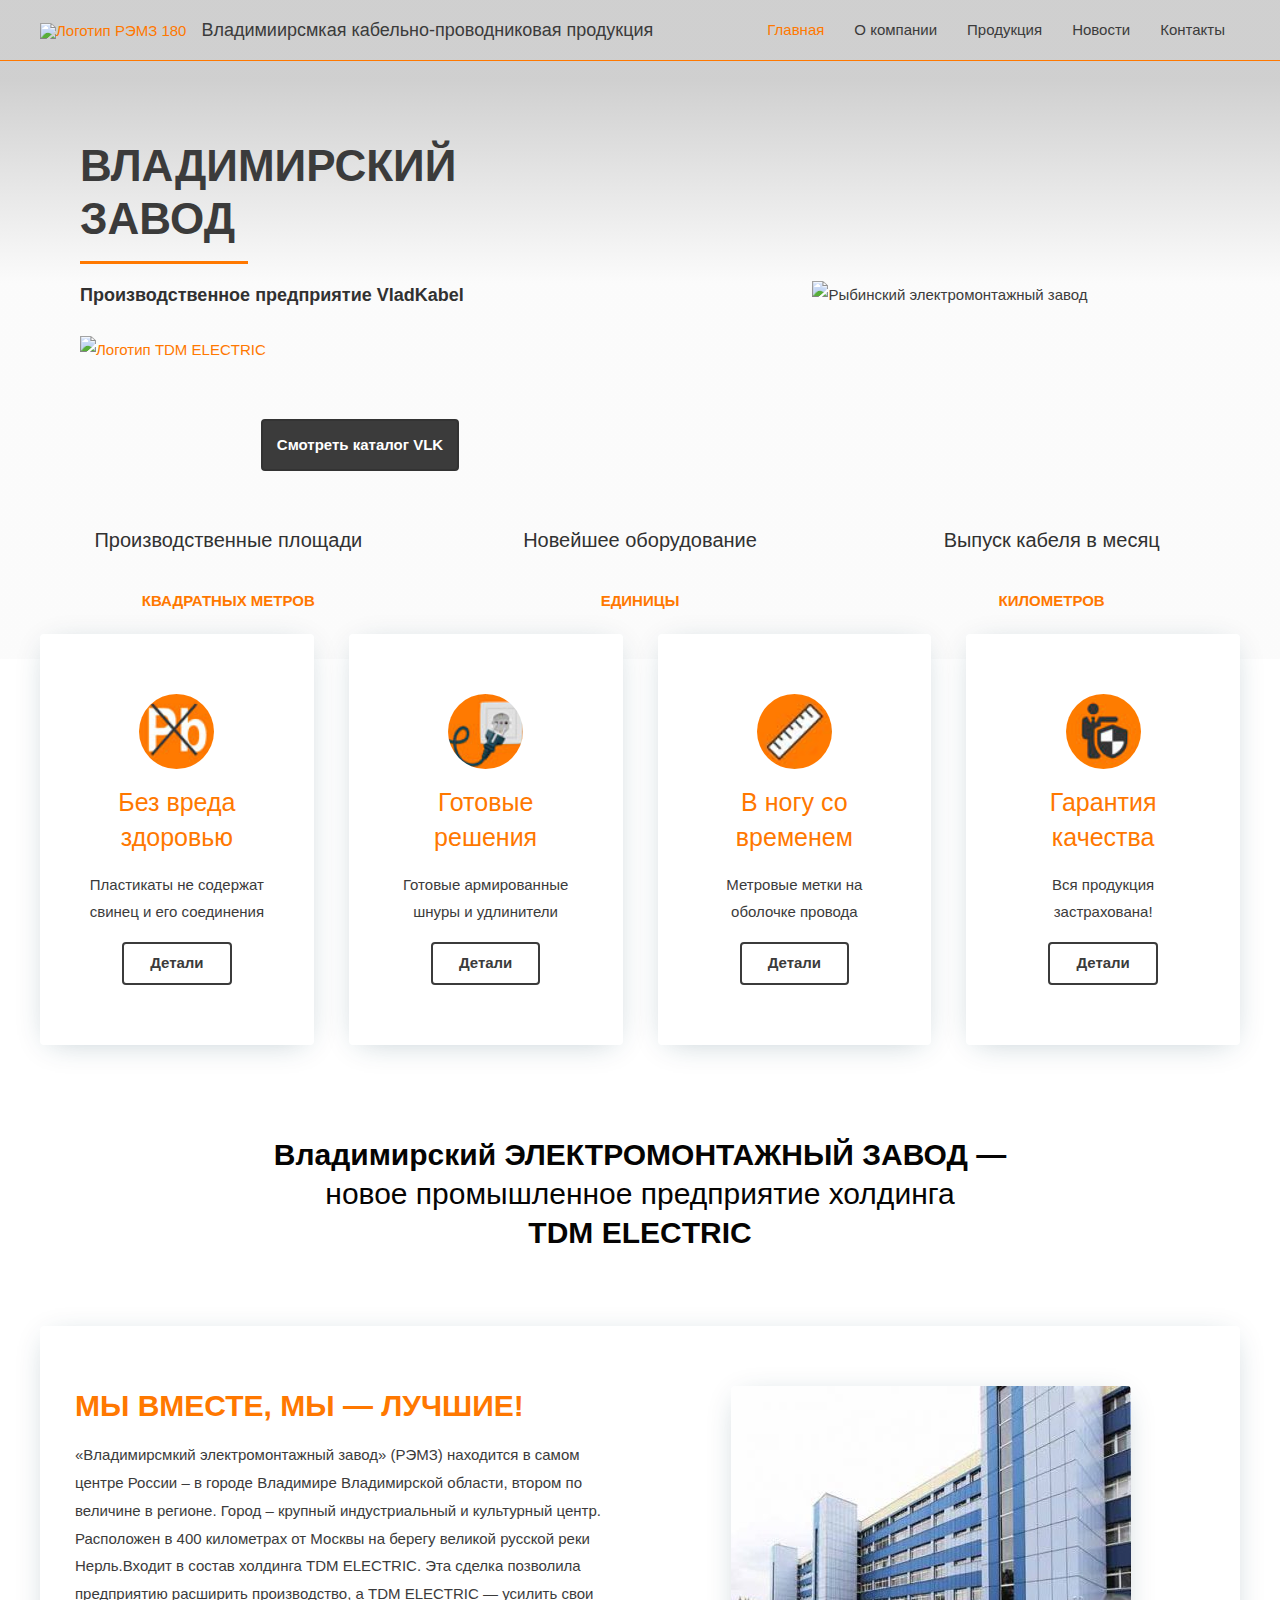
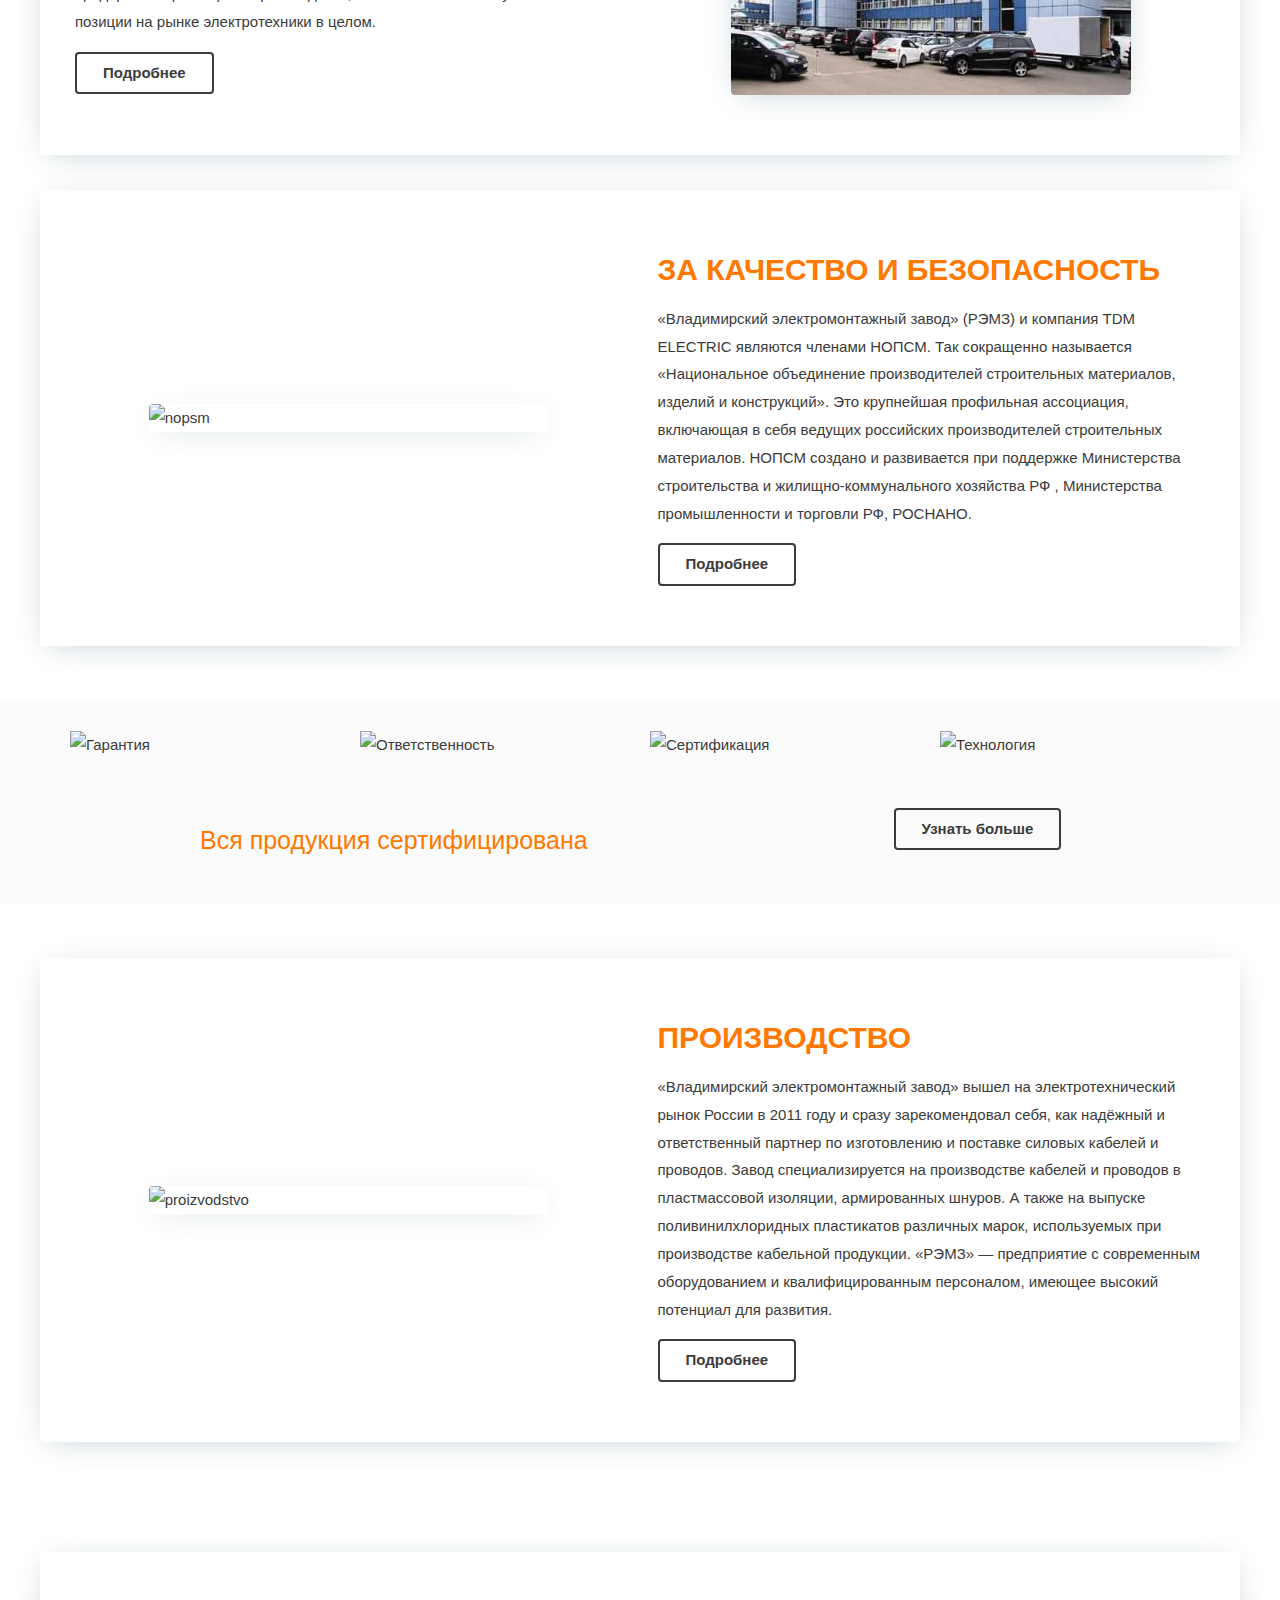
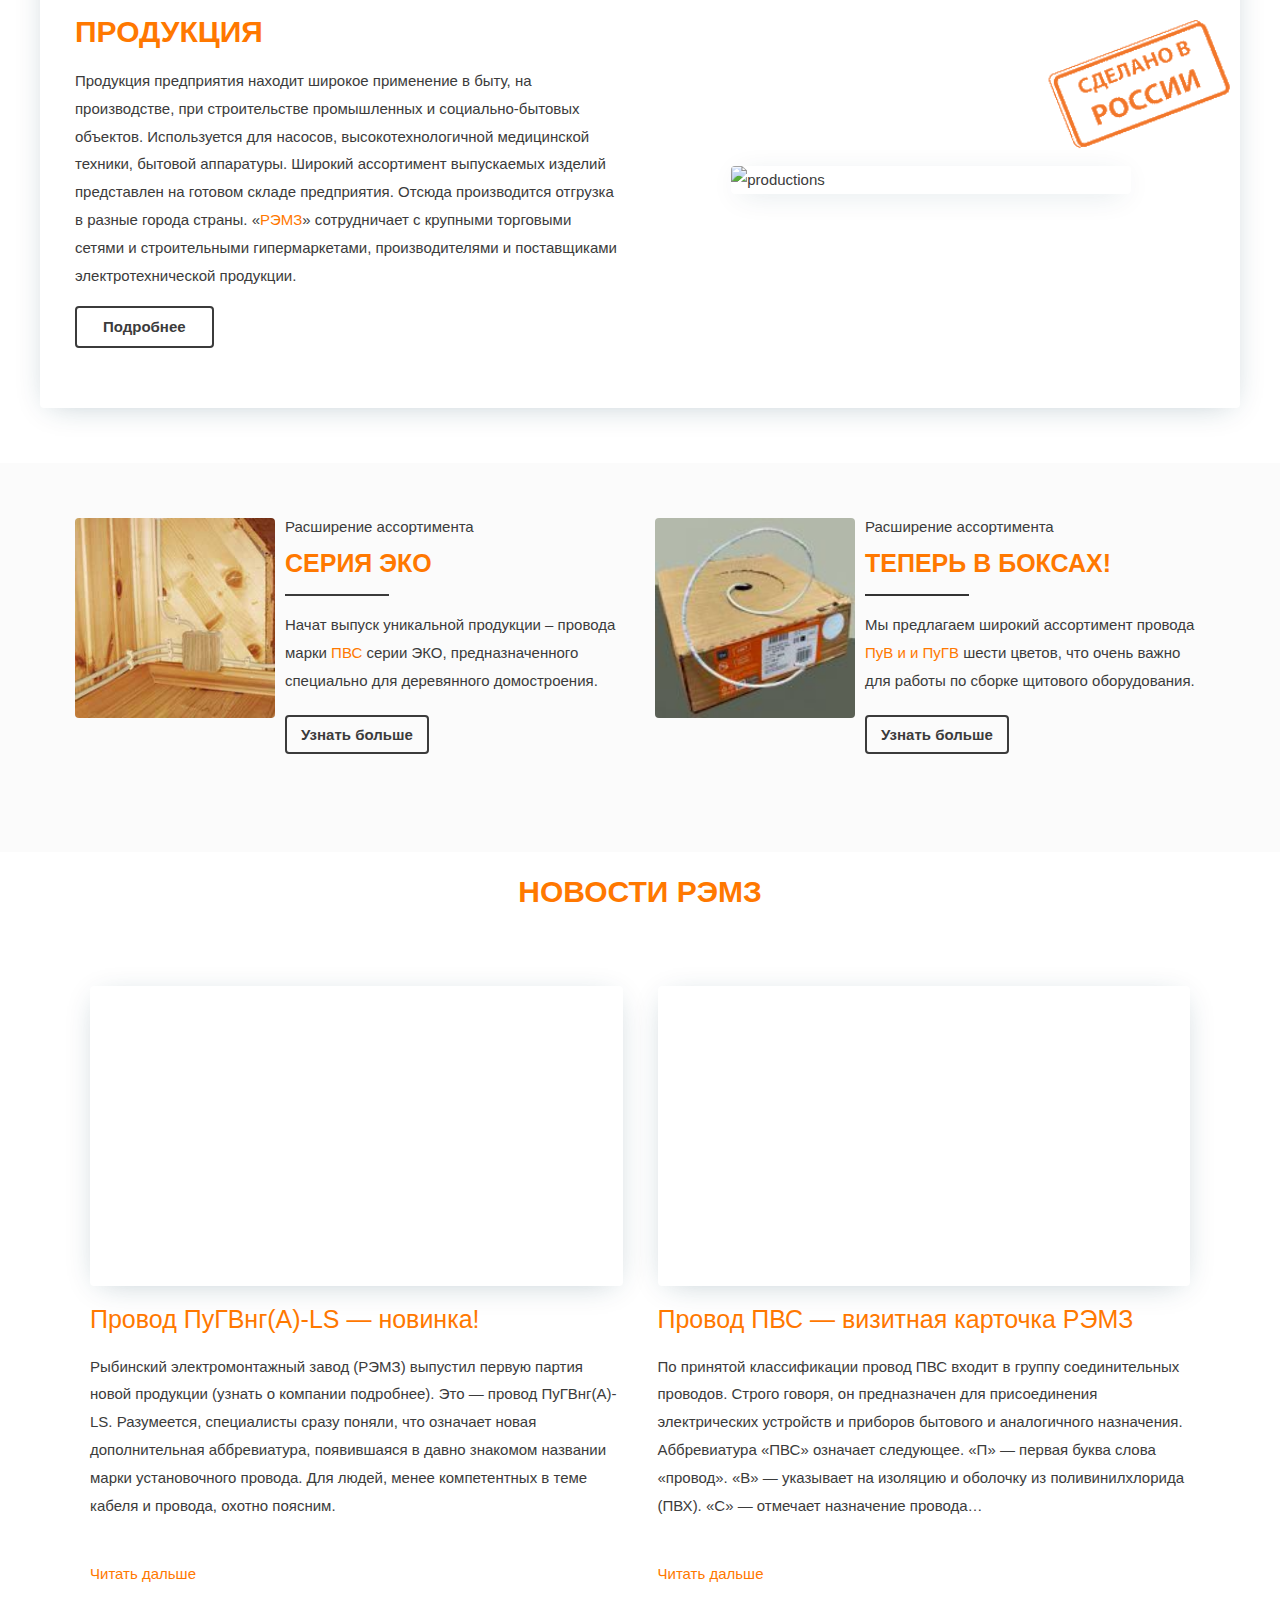
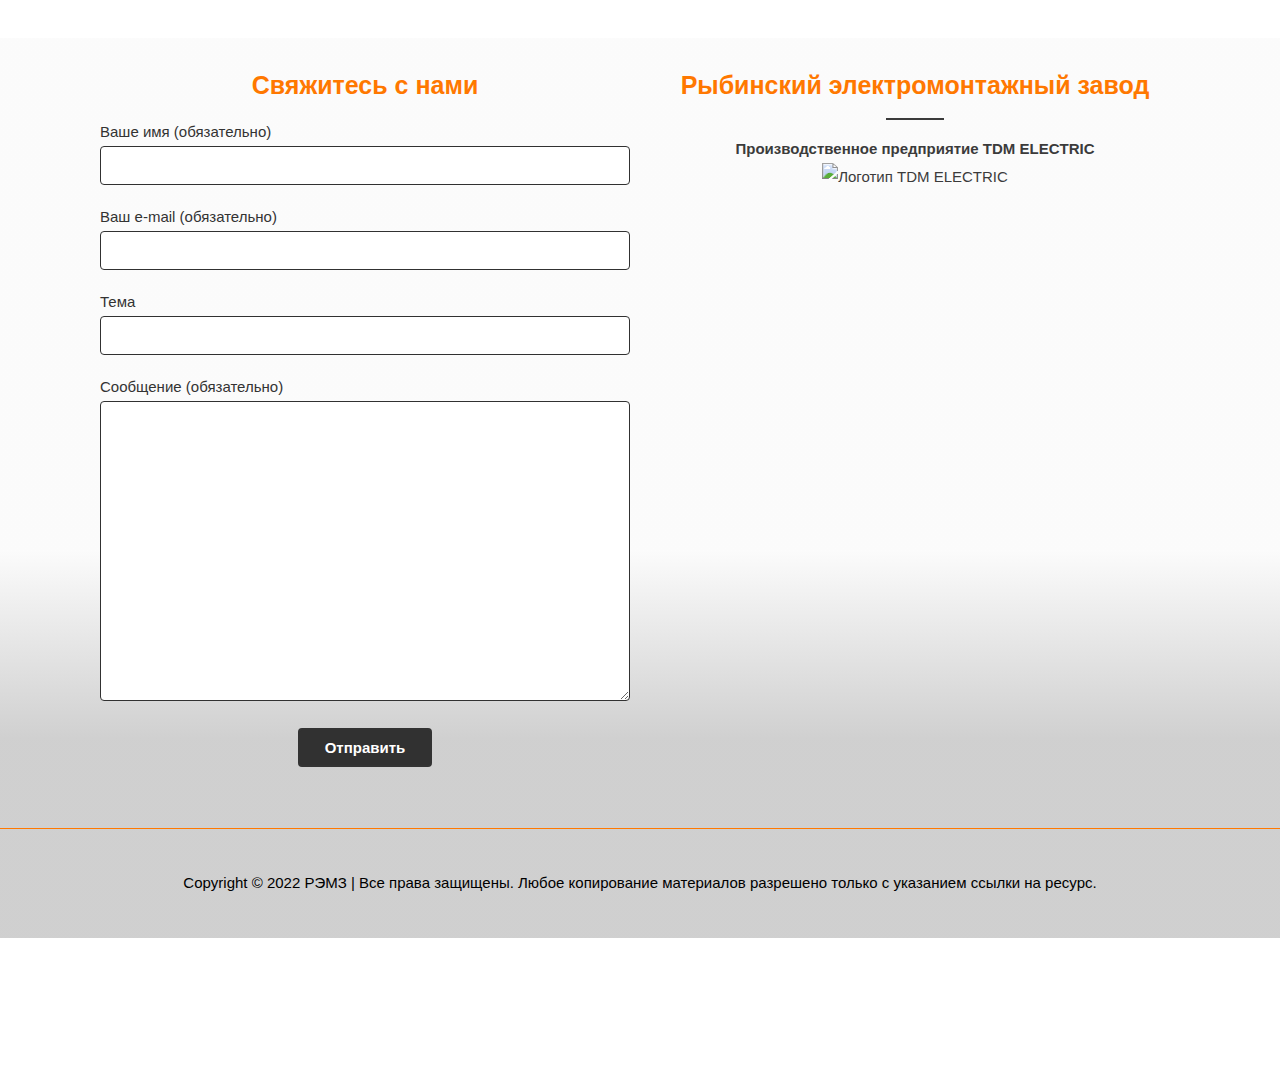
==== index.html @ 3af075cc "first" ====
<html xmlns="http://www.w3.org/1999/xhtml" lang="en">

<head>
	<meta http-equiv="Content-Type" content="text/html; charset=utf-8" />
	<meta name="description" content="HTTrack is an easy-to-use website mirror utility. It allows you to download a World Wide website from the Internet to a local directory,building recursively all structures, getting html, images, and other files from the server to your computer. Links are rebuiltrelatively so that you can freely browse to the local site (works with any browser). You can mirror several sites together so that you can jump from one toanother. You can, also, update an existing mirror site, or resume an interrupted download. The robot is fully configurable, with an integrated help" />
	<meta name="keywords" content="httrack, HTTRACK, HTTrack, winhttrack, WINHTTRACK, WinHTTrack, offline browser, web mirror utility, aspirateur web, surf offline, web capture, www mirror utility, browse offline, local  site builder, website mirroring, aspirateur www, internet grabber, capture de site web, internet tool, hors connexion, unix, dos, windows 95, windows 98, solaris, ibm580, AIX 4.0, HTS, HTGet, web aspirator, web aspirateur, libre, GPL, GNU, free software" />
	<title>Local index - HTTrack Website Copier</title>
  <!-- Mirror and index made by HTTrack Website Copier/3.49-2 [XR&CO'2014] -->
	<style type="text/css">
	<!--

body {
	margin: 0;  padding: 0;  margin-bottom: 15px;  margin-top: 8px;
	background: #77b;
}
body, td {
	font: 14px "Trebuchet MS", Verdana, Arial, Helvetica, sans-serif;
	}

#subTitle {
	background: #000;  color: #fff;  padding: 4px;  font-weight: bold; 
	}

#siteNavigation a, #siteNavigation .current {
	font-weight: bold;  color: #448;
	}
#siteNavigation a:link    { text-decoration: none; }
#siteNavigation a:visited { text-decoration: none; }

#siteNavigation .current { background-color: #ccd; }

#siteNavigation a:hover   { text-decoration: none;  background-color: #fff;  color: #000; }
#siteNavigation a:active  { text-decoration: none;  background-color: #ccc; }


a:link    { text-decoration: underline;  color: #00f; }
a:visited { text-decoration: underline;  color: #000; }
a:hover   { text-decoration: underline;  color: #c00; }
a:active  { text-decoration: underline; }

#pageContent {
	clear: both;
	border-bottom: 6px solid #000;
	padding: 10px;  padding-top: 20px;
	line-height: 1.65em;
	background-image: url(backblue.gif);
	background-repeat: no-repeat;
	background-position: top right;
	}

#pageContent, #siteNavigation {
	background-color: #ccd;
	}


.imgLeft  { float: left;   margin-right: 10px;  margin-bottom: 10px; }
.imgRight { float: right;  margin-left: 10px;   margin-bottom: 10px; }

hr { height: 1px;  color: #000;  background-color: #000;  margin-bottom: 15px; }

h1 { margin: 0;  font-weight: bold;  font-size: 2em; }
h2 { margin: 0;  font-weight: bold;  font-size: 1.6em; }
h3 { margin: 0;  font-weight: bold;  font-size: 1.3em; }
h4 { margin: 0;  font-weight: bold;  font-size: 1.18em; }

.blak { background-color: #000; }
.hide { display: none; }
.tableWidth { min-width: 400px; }

.tblRegular       { border-collapse: collapse; }
.tblRegular td    { padding: 6px;  background-image: url(fade.gif);  border: 2px solid #99c; }
.tblHeaderColor, .tblHeaderColor td { background: #99c; }
.tblNoBorder td   { border: 0; }


// -->
</style>

</head>

<table width="76%" border="0" align="center" cellspacing="0" cellpadding="3" class="tableWidth">
	<tr>
	<td id="subTitle">HTTrack Website Copier - Open Source offline browser</td>
	</tr>
</table>
<table width="76%" border="0" align="center" cellspacing="0" cellpadding="0" class="tableWidth">
<tr class="blak">
<td>
	<table width="100%" border="0" align="center" cellspacing="1" cellpadding="0">
	<tr>
	<td colspan="6"> 
		<table width="100%" border="0" align="center" cellspacing="0" cellpadding="10">
		<tr> 
		<td id="pageContent"> 
<!-- ==================== End prologue ==================== -->

	<meta name="generator" content="HTTrack Website Copier/3.x">
	<TITLE>Local index - HTTrack</TITLE>
</HEAD>
<BODY>
<H1 ALIGN=Center>Index of locally available sites:</H1>
	<TABLE BORDER="0" WIDTH="100%" CELLSPACING="1" CELLPADDING="0">
		<TR>
			<TD BACKGROUND="fade.gif">
				&middot;
					<A HREF="remz.cab/index.html">
						Рыбинский электромонтажный завод - предприятие TDM ELECTRIC
					</A>		
			</TD>
		</TR>
	</TABLE>
	<BR>
	<BR>
	<BR>
  	<H6 ALIGN="RIGHT">
	<I>Mirror and index made by HTTrack Website Copier [XR&amp;CO'2008]</I>
	</H6>
	<!-- Mirror and index made by HTTrack Website Copier/3.49-2 [XR&CO'2014] -->
	<!-- Thanks for using HTTrack Website Copier! -->
	<meta HTTP-EQUIV="Refresh" CONTENT="0; URL=remz.cab/index.html">


<!-- ==================== Start epilogue ==================== -->
		</td>
		</tr>
		</table>
	</td>
	</tr>
	</table>
</td>
</tr>
</table>

<table width="76%" border="0" align="center" valign="bottom" cellspacing="0" cellpadding="0">
	<tr>
	<td id="footer"><small>&copy; 2008 Xavier Roche & other contributors - Web Design: Leto Kauler.</small></td>
	</tr>
</table>

</body>

</html>
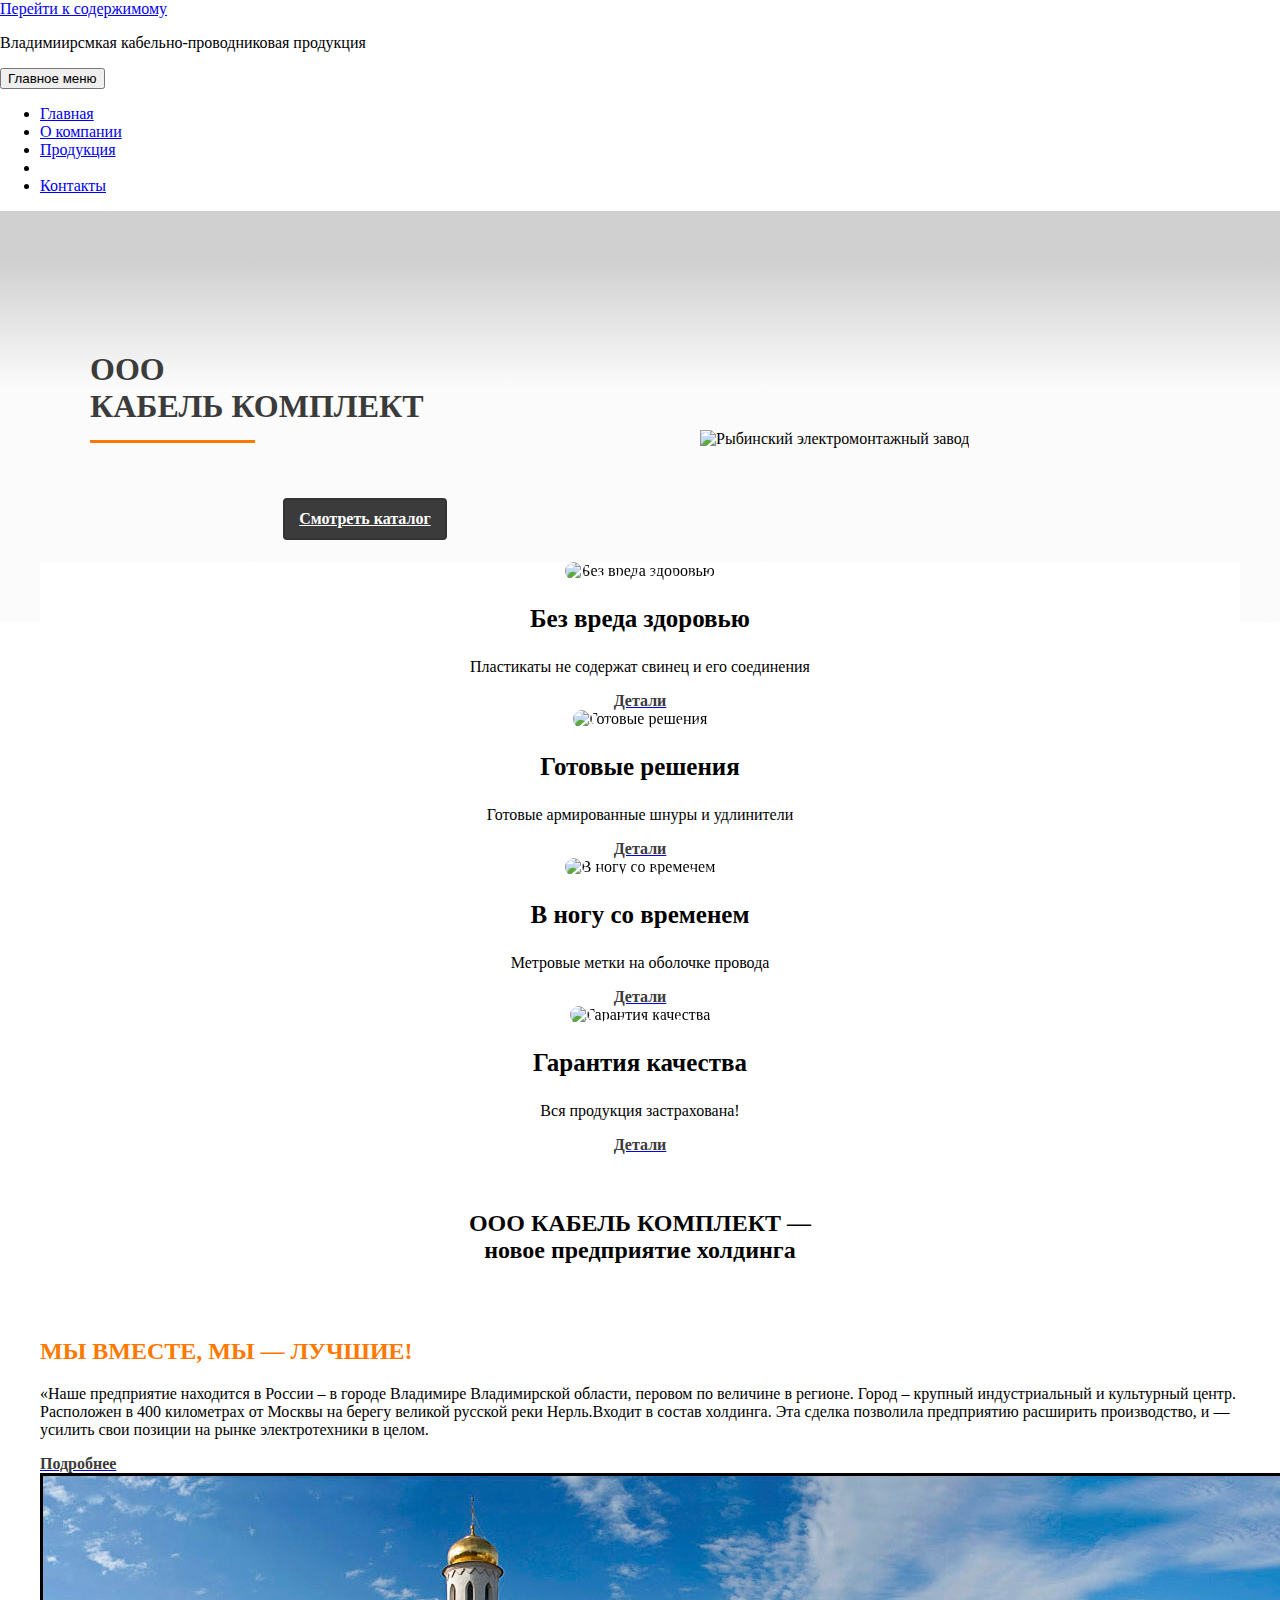
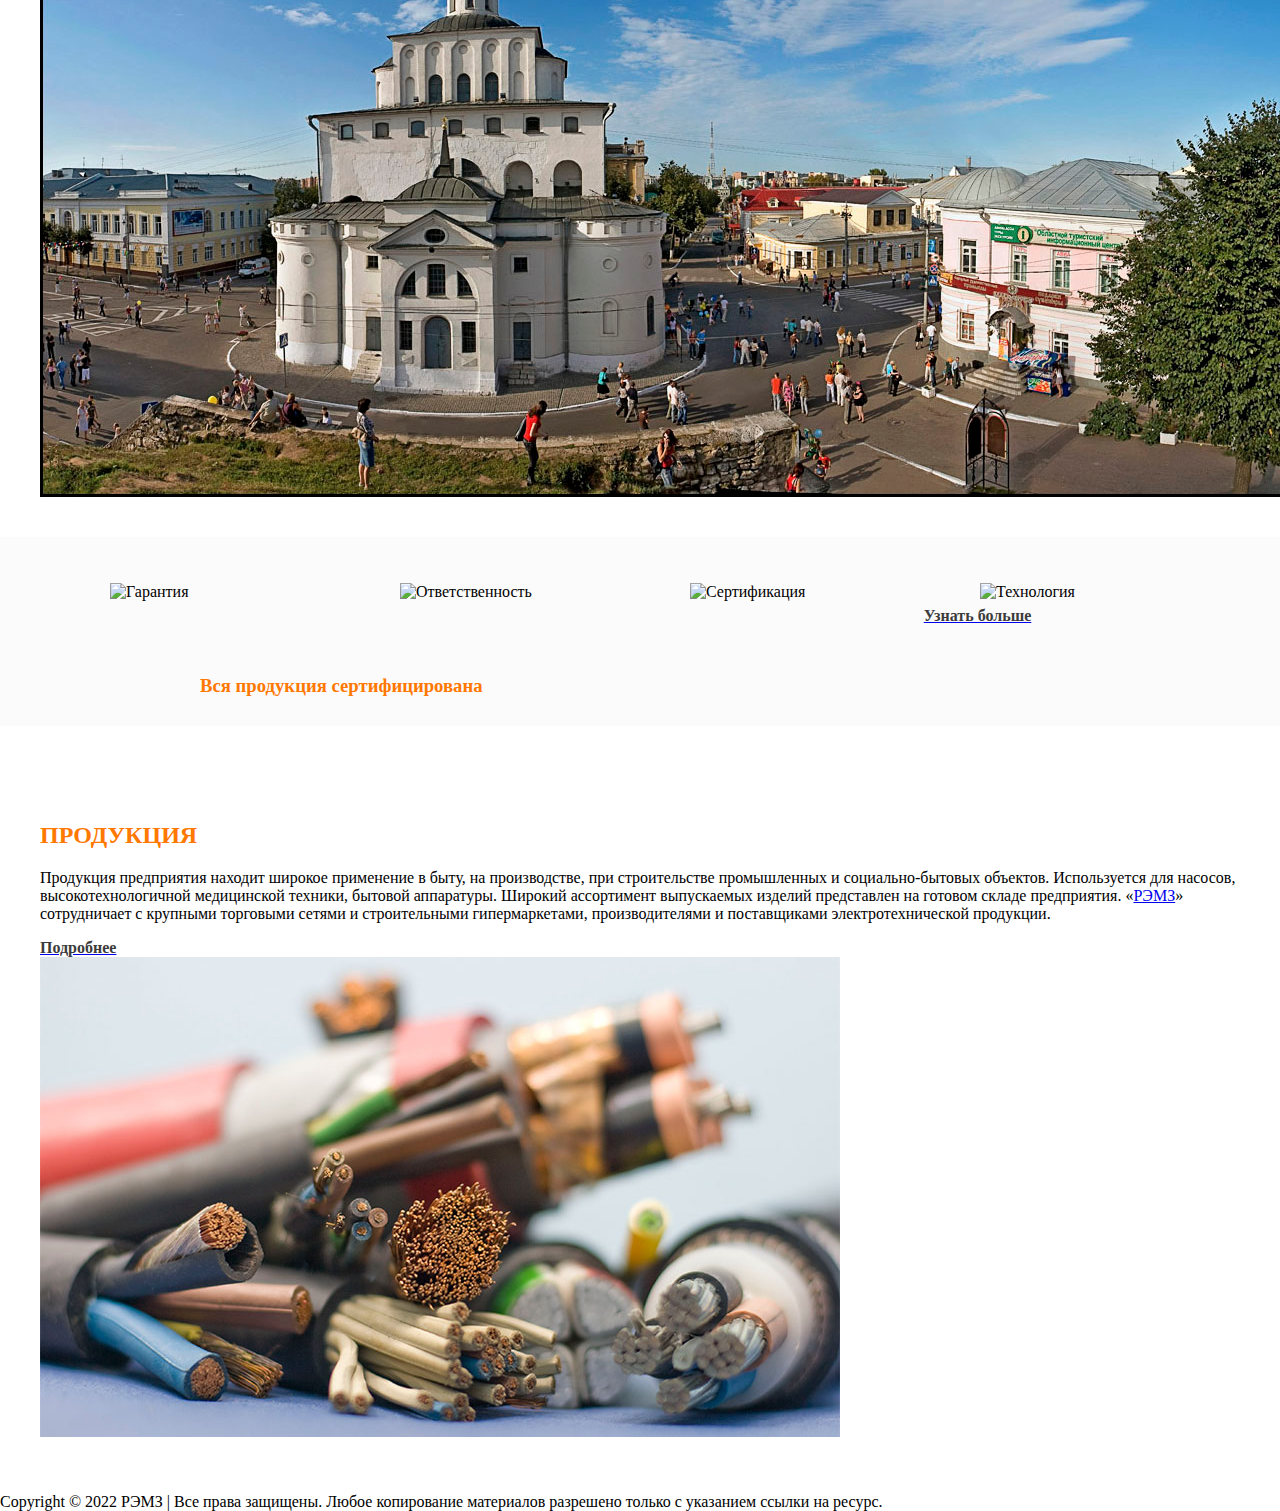
==== commit 8ec6febd: "Add files via upload" ====
--- a/index.html
+++ b/index.html
@@ -1,144 +1,3891 @@
-<html xmlns="http://www.w3.org/1999/xhtml" lang="en">
-
-<head>
-	<meta http-equiv="Content-Type" content="text/html; charset=utf-8" />
-	<meta name="description" content="HTTrack is an easy-to-use website mirror utility. It allows you to download a World Wide website from the Internet to a local directory,building recursively all structures, getting html, images, and other files from the server to your computer. Links are rebuiltrelatively so that you can freely browse to the local site (works with any browser). You can mirror several sites together so that you can jump from one toanother. You can, also, update an existing mirror site, or resume an interrupted download. The robot is fully configurable, with an integrated help" />
-	<meta name="keywords" content="httrack, HTTRACK, HTTrack, winhttrack, WINHTTRACK, WinHTTrack, offline browser, web mirror utility, aspirateur web, surf offline, web capture, www mirror utility, browse offline, local  site builder, website mirroring, aspirateur www, internet grabber, capture de site web, internet tool, hors connexion, unix, dos, windows 95, windows 98, solaris, ibm580, AIX 4.0, HTS, HTGet, web aspirator, web aspirateur, libre, GPL, GNU, free software" />
-	<title>Local index - HTTrack Website Copier</title>
-  <!-- Mirror and index made by HTTrack Website Copier/3.49-2 [XR&CO'2014] -->
-	<style type="text/css">
-	<!--
-
-body {
-	margin: 0;  padding: 0;  margin-bottom: 15px;  margin-top: 8px;
-	background: #77b;
-}
-body, td {
-	font: 14px "Trebuchet MS", Verdana, Arial, Helvetica, sans-serif;
-	}
-
-#subTitle {
-	background: #000;  color: #fff;  padding: 4px;  font-weight: bold; 
-	}
-
-#siteNavigation a, #siteNavigation .current {
-	font-weight: bold;  color: #448;
-	}
-#siteNavigation a:link    { text-decoration: none; }
-#siteNavigation a:visited { text-decoration: none; }
-
-#siteNavigation .current { background-color: #ccd; }
-
-#siteNavigation a:hover   { text-decoration: none;  background-color: #fff;  color: #000; }
-#siteNavigation a:active  { text-decoration: none;  background-color: #ccc; }
-
-
-a:link    { text-decoration: underline;  color: #00f; }
-a:visited { text-decoration: underline;  color: #000; }
-a:hover   { text-decoration: underline;  color: #c00; }
-a:active  { text-decoration: underline; }
-
-#pageContent {
-	clear: both;
-	border-bottom: 6px solid #000;
-	padding: 10px;  padding-top: 20px;
-	line-height: 1.65em;
-	background-image: url(backblue.gif);
-	background-repeat: no-repeat;
-	background-position: top right;
-	}
-
-#pageContent, #siteNavigation {
-	background-color: #ccd;
-	}
-
-
-.imgLeft  { float: left;   margin-right: 10px;  margin-bottom: 10px; }
-.imgRight { float: right;  margin-left: 10px;   margin-bottom: 10px; }
-
-hr { height: 1px;  color: #000;  background-color: #000;  margin-bottom: 15px; }
-
-h1 { margin: 0;  font-weight: bold;  font-size: 2em; }
-h2 { margin: 0;  font-weight: bold;  font-size: 1.6em; }
-h3 { margin: 0;  font-weight: bold;  font-size: 1.3em; }
-h4 { margin: 0;  font-weight: bold;  font-size: 1.18em; }
-
-.blak { background-color: #000; }
-.hide { display: none; }
-.tableWidth { min-width: 400px; }
-
-.tblRegular       { border-collapse: collapse; }
-.tblRegular td    { padding: 6px;  background-image: url(fade.gif);  border: 2px solid #99c; }
-.tblHeaderColor, .tblHeaderColor td { background: #99c; }
-.tblNoBorder td   { border: 0; }
-
-
-// -->
-</style>
-
-</head>
-
-<table width="76%" border="0" align="center" cellspacing="0" cellpadding="3" class="tableWidth">
-	<tr>
-	<td id="subTitle">HTTrack Website Copier - Open Source offline browser</td>
-	</tr>
-</table>
-<table width="76%" border="0" align="center" cellspacing="0" cellpadding="0" class="tableWidth">
-<tr class="blak">
-<td>
-	<table width="100%" border="0" align="center" cellspacing="1" cellpadding="0">
-	<tr>
-	<td colspan="6"> 
-		<table width="100%" border="0" align="center" cellspacing="0" cellpadding="10">
-		<tr> 
-		<td id="pageContent"> 
-<!-- ==================== End prologue ==================== -->
-
-	<meta name="generator" content="HTTrack Website Copier/3.x">
-	<TITLE>Local index - HTTrack</TITLE>
-</HEAD>
-<BODY>
-<H1 ALIGN=Center>Index of locally available sites:</H1>
-	<TABLE BORDER="0" WIDTH="100%" CELLSPACING="1" CELLPADDING="0">
-		<TR>
-			<TD BACKGROUND="fade.gif">
-				&middot;
-					<A HREF="remz.cab/index.html">
-						Рыбинский электромонтажный завод - предприятие TDM ELECTRIC
-					</A>		
-			</TD>
-		</TR>
-	</TABLE>
-	<BR>
-	<BR>
-	<BR>
-  	<H6 ALIGN="RIGHT">
-	<I>Mirror and index made by HTTrack Website Copier [XR&amp;CO'2008]</I>
-	</H6>
-	<!-- Mirror and index made by HTTrack Website Copier/3.49-2 [XR&CO'2014] -->
-	<!-- Thanks for using HTTrack Website Copier! -->
-	<meta HTTP-EQUIV="Refresh" CONTENT="0; URL=remz.cab/index.html">
-
-
-<!-- ==================== Start epilogue ==================== -->
-		</td>
-		</tr>
-		</table>
-	</td>
-	</tr>
-	</table>
-</td>
-</tr>
-</table>
-
-<table width="76%" border="0" align="center" valign="bottom" cellspacing="0" cellpadding="0">
-	<tr>
-	<td id="footer"><small>&copy; 2008 Xavier Roche & other contributors - Web Design: Leto Kauler.</small></td>
-	</tr>
-</table>
-
-</body>
-
-</html>
-
-
+<!DOCTYPE html>
+<html lang="ru-RU" prefix="og: https://ogp.me/ns#">
+
+<!-- Mirrored from remz.cab/ by HTTrack Website Copier/3.x [XR&CO'2014], Sun, 31 Jul 2022 04:45:59 GMT -->
+<!-- Added by HTTrack -->
+<meta http-equiv="content-type" content="text/html;charset=UTF-8" /><!-- /Added by HTTrack -->
+
+<head>
+	<meta charset="UTF-8">
+	<meta name="viewport" content="width=device-width, initial-scale=1">
+	<link rel="profile" href="https://gmpg.org/xfn/11">
+
+
+	<!-- SEO от Rank Math - https://s.rankmath.com/home -->
+	<title>Кабель-комплект - Владимирское предприятие </title>
+	<meta name="description"
+		content="" />
+	<meta name="robots" content="follow, index, max-snippet:-1, max-video-preview:-1, max-image-preview:large" />
+	<link rel="canonical" href="index.html" />
+	<meta property="og:locale" content="ru_RU" />
+	<meta property="og:type" content="website" />
+	<meta property="og:title" content="ООО Кабель-комплект" />
+	<meta property="og:description"
+		content="" />
+	<meta property="og:url" content="index.html" />
+	<meta property="og:site_name" content="РЭМЗ" />
+	<meta property="og:updated_time" content="2022-06-10T06:33:16+00:00" />
+	<meta property="og:image" content="wp-content/uploads/2020/07/facebook01.jpg" />
+	<meta property="og:image:secure_url" content="wp-content/uploads/2020/07/facebook01.jpg" />
+	<meta property="og:image:width" content="1200" />
+	<meta property="og:image:height" content="630" />
+	<meta property="og:image:alt" content="РЭМЗ" />
+	<meta property="og:image:type" content="image/jpeg" />
+	<meta property="article:published_time" content="2020-06-03T13:59:51+00:00" />
+	<meta property="article:modified_time" content="2022-06-10T06:33:16+00:00" />
+	<meta name="twitter:card" content="summary_large_image" />
+	<meta name="twitter:title" content="ООО Кабель-комплект" />
+	<meta name="twitter:description"
+		content="ООО Кабель-комплект" />
+	
+	<script type="application/ld+json"
+		class="rank-math-schema">{"@context":"https://schema.org","@graph":[{"@type":"Place","@id":"https://remz.cab/#place","geo":{"@type":"GeoCoordinates","latitude":"58.036870","longitude":" 38.881162"},"hasMap":"https://www.google.com/maps/search/?api=1&amp;query=58.036870, 38.881162","address":{"@type":"PostalAddress","streetAddress":"\u042f\u0440\u043e\u0441\u043b\u0430\u0432\u0441\u043a\u0438\u0439 \u0442\u0440\u0430\u043a\u0442, 68","addressLocality":"\u0420\u044b\u0431\u0438\u043d\u0441\u043a","addressRegion":"\u042f\u0440\u043e\u0441\u043b\u0430\u0432\u0441\u043a\u0430\u044f \u043e\u0431\u043b\u0430\u0441\u0442\u044c","postalCode":"152908","addressCountry":"\u0420\u043e\u0441\u0441\u0438\u044f"}},{"@type":"Organization","@id":"https://remz.cab/#organization","name":"\u0420\u042d\u041c\u0417","url":"https://remz.cab","email":"info@remz.cab","address":{"@type":"PostalAddress","streetAddress":"\u042f\u0440\u043e\u0441\u043b\u0430\u0432\u0441\u043a\u0438\u0439 \u0442\u0440\u0430\u043a\u0442, 68","addressLocality":"\u0420\u044b\u0431\u0438\u043d\u0441\u043a","addressRegion":"\u042f\u0440\u043e\u0441\u043b\u0430\u0432\u0441\u043a\u0430\u044f \u043e\u0431\u043b\u0430\u0441\u0442\u044c","postalCode":"152908","addressCountry":"\u0420\u043e\u0441\u0441\u0438\u044f"},"logo":{"@type":"ImageObject","@id":"https://remz.cab/#logo","url":"https://remz.cab/wp-content/uploads/2020/07/logo-remz-180.png","caption":"\u0420\u042d\u041c\u0417","inLanguage":"ru-RU","width":"180","height":"48"},"contactPoint":[{"@type":"ContactPoint","telephone":"+7 4855-202-600","contactType":"sales"}],"location":{"@id":"https://remz.cab/#place"}},{"@type":"WebSite","@id":"https://remz.cab/#website","url":"https://remz.cab","name":"\u0420\u042d\u041c\u0417","publisher":{"@id":"https://remz.cab/#organization"},"inLanguage":"ru-RU","potentialAction":{"@type":"SearchAction","target":"https://remz.cab/?s={search_term_string}","query-input":"required name=search_term_string"}},{"@type":"ImageObject","@id":"https://remz.cab/wp-content/uploads/2020/07/tdm_logo.png","url":"https://remz.cab/wp-content/uploads/2020/07/tdm_logo.png","width":"200","height":"200","inLanguage":"ru-RU"},{"@type":"AboutPage","@id":"https://remz.cab/#webpage","url":"https://remz.cab/","name":"\u0420\u044b\u0431\u0438\u043d\u0441\u043a\u0438\u0439 \u044d\u043b\u0435\u043a\u0442\u0440\u043e\u043c\u043e\u043d\u0442\u0430\u0436\u043d\u044b\u0439 \u0437\u0430\u0432\u043e\u0434 - \u043f\u0440\u0435\u0434\u043f\u0440\u0438\u044f\u0442\u0438\u0435 TDM ELECTRIC","datePublished":"2020-06-03T13:59:51+00:00","dateModified":"2022-06-10T06:33:16+00:00","about":{"@id":"https://remz.cab/#organization"},"isPartOf":{"@id":"https://remz.cab/#website"},"primaryImageOfPage":{"@id":"https://remz.cab/wp-content/uploads/2020/07/tdm_logo.png"},"inLanguage":"ru-RU"},{"@type":"Article","headline":"\u0420\u044b\u0431\u0438\u043d\u0441\u043a\u0438\u0439 \u044d\u043b\u0435\u043a\u0442\u0440\u043e\u043c\u043e\u043d\u0442\u0430\u0436\u043d\u044b\u0439 \u0437\u0430\u0432\u043e\u0434 - \u043f\u0440\u0435\u0434\u043f\u0440\u0438\u044f\u0442\u0438\u0435 TDM ELECTRIC","datePublished":"2020-06-03T13:59:51+00:00","dateModified":"2022-06-10T06:33:16+00:00","author":{"@type":"Person","name":"admin"},"description":"\u0420\u044b\u0431\u0438\u043d\u0441\u043a\u0438\u0439 \u044d\u043b\u0435\u043a\u0442\u0440\u043e\u043c\u043e\u043d\u0442\u0430\u0436\u043d\u044b\u0439 \u0437\u0430\u0432\u043e\u0434 - \u043c\u043e\u043b\u043e\u0434\u043e\u0435, \u043d\u043e \u0441\u0442\u0440\u0435\u043c\u0438\u0442\u0435\u043b\u044c\u043d\u043e \u0440\u0430\u0437\u0432\u0438\u0432\u0430\u044e\u0449\u0435\u0435\u0441\u044f \u043f\u0440\u0435\u0434\u043f\u0440\u0438\u044f\u0442\u0438\u0435 \u0445\u043e\u043b\u0434\u0438\u043d\u0433\u0430 TDM ELECTRIC. \u041e\u043d\u043e \u043f\u0440\u043e\u0438\u0437\u0432\u043e\u0434\u0438\u0442 \u043a\u0430\u0431\u0435\u043b\u044c, \u043f\u0440\u043e\u0432\u043e\u0434 \u0438 \u0430\u0440\u043c\u0438\u0440\u043e\u0432\u0430\u043d\u043d\u044b\u0435 \u0448\u043d\u0443\u0440\u044b.","name":"\u0420\u044b\u0431\u0438\u043d\u0441\u043a\u0438\u0439 \u044d\u043b\u0435\u043a\u0442\u0440\u043e\u043c\u043e\u043d\u0442\u0430\u0436\u043d\u044b\u0439 \u0437\u0430\u0432\u043e\u0434 - \u043f\u0440\u0435\u0434\u043f\u0440\u0438\u044f\u0442\u0438\u0435 TDM ELECTRIC","@id":"https://remz.cab/#schema-1244","isPartOf":{"@id":"https://remz.cab/#webpage"},"publisher":{"@id":"https://remz.cab/#organization"},"image":{"@id":"https://remz.cab/wp-content/uploads/2020/07/tdm_logo.png"},"inLanguage":"ru-RU","mainEntityOfPage":{"@id":"https://remz.cab/#webpage"}}]}</script>
+	<meta name="google-site-verification" content="jj3Xg9lyMiHVqCACXcjiFWrJkW7PEJUi9SIbTDShTlw" />
+	<meta name="yandex-verification" content="a8c02fed22119ebc" />
+	<!-- /Rank Math WordPress SEO плагин -->
+
+	<style id='global-styles-inline-css'>
+		body {
+			--wp--preset--color--black: #000000;
+			--wp--preset--color--cyan-bluish-gray: #abb8c3;
+			--wp--preset--color--white: #ffffff;
+			--wp--preset--color--pale-pink: #f78da7;
+			--wp--preset--color--vivid-red: #160473;
+			--wp--preset--color--luminous-vivid-orange: #ff6900;
+			--wp--preset--color--luminous-vivid-amber: #fcb900;
+			--wp--preset--color--light-green-cyan: #7bdcb5;
+			--wp--preset--color--vivid-green-cyan: #00d084;
+			--wp--preset--color--pale-cyan-blue: #8ed1fc;
+			--wp--preset--color--vivid-cyan-blue: #0693e3;
+			--wp--preset--color--vivid-purple: #9b51e0;
+			--wp--preset--color--ast-global-color-0: var(--ast-global-color-0);
+			--wp--preset--color--ast-global-color-1: var(--ast-global-color-1);
+			--wp--preset--color--ast-global-color-2: var(--ast-global-color-2);
+			--wp--preset--color--ast-global-color-3: var(--ast-global-color-3);
+			--wp--preset--color--ast-global-color-4: var(--ast-global-color-4);
+			--wp--preset--color--ast-global-color-5: var(--ast-global-color-5);
+			--wp--preset--color--ast-global-color-6: var(--ast-global-color-6);
+			--wp--preset--color--ast-global-color-7: var(--ast-global-color-7);
+			--wp--preset--color--ast-global-color-8: var(--ast-global-color-8);
+			--wp--preset--gradient--vivid-cyan-blue-to-vivid-purple: linear-gradient(135deg, rgba(6, 147, 227, 1) 0%, rgb(155, 81, 224) 100%);
+			--wp--preset--gradient--light-green-cyan-to-vivid-green-cyan: linear-gradient(135deg, rgb(122, 220, 180) 0%, rgb(0, 208, 130) 100%);
+			--wp--preset--gradient--luminous-vivid-amber-to-luminous-vivid-orange: linear-gradient(135deg, rgba(252, 185, 0, 1) 0%, rgba(255, 105, 0, 1) 100%);
+			--wp--preset--gradient--luminous-vivid-orange-to-vivid-red: linear-gradient(135deg, rgba(255, 105, 0, 1) 0%, rgb(207, 46, 46) 100%);
+			--wp--preset--gradient--very-light-gray-to-cyan-bluish-gray: linear-gradient(135deg, rgb(238, 238, 238) 0%, rgb(169, 184, 195) 100%);
+			--wp--preset--gradient--cool-to-warm-spectrum: linear-gradient(135deg, rgb(74, 234, 220) 0%, rgb(151, 120, 209) 20%, rgb(207, 42, 186) 40%, rgb(238, 44, 130) 60%, rgb(251, 105, 98) 80%, rgb(254, 248, 76) 100%);
+			--wp--preset--gradient--blush-light-purple: linear-gradient(135deg, rgb(255, 206, 236) 0%, rgb(152, 150, 240) 100%);
+			--wp--preset--gradient--blush-bordeaux: linear-gradient(135deg, rgb(254, 205, 165) 0%, rgb(254, 45, 45) 50%, rgb(107, 0, 62) 100%);
+			--wp--preset--gradient--luminous-dusk: linear-gradient(135deg, rgb(255, 203, 112) 0%, rgb(199, 81, 192) 50%, rgb(65, 88, 208) 100%);
+			--wp--preset--gradient--pale-ocean: linear-gradient(135deg, rgb(255, 245, 203) 0%, rgb(182, 227, 212) 50%, rgb(51, 167, 181) 100%);
+			--wp--preset--gradient--electric-grass: linear-gradient(135deg, rgb(202, 248, 128) 0%, rgb(113, 206, 126) 100%);
+			--wp--preset--gradient--midnight: linear-gradient(135deg, rgb(2, 3, 129) 0%, rgb(40, 116, 252) 100%);
+			--wp--preset--duotone--dark-grayscale: url('#wp-duotone-dark-grayscale');
+			--wp--preset--duotone--grayscale: url('#wp-duotone-grayscale');
+			--wp--preset--duotone--purple-yellow: url('#wp-duotone-purple-yellow');
+			--wp--preset--duotone--blue-red: url('#wp-duotone-blue-red');
+			--wp--preset--duotone--midnight: url('#wp-duotone-midnight');
+			--wp--preset--duotone--magenta-yellow: url('#wp-duotone-magenta-yellow');
+			--wp--preset--duotone--purple-green: url('#wp-duotone-purple-green');
+			--wp--preset--duotone--blue-orange: url('#wp-duotone-blue-orange');
+			--wp--preset--font-size--small: 13px;
+			--wp--preset--font-size--medium: 20px;
+			--wp--preset--font-size--large: 36px;
+			--wp--preset--font-size--x-large: 42px;
+		}
+
+		body {
+			margin: 0;
+		}
+
+		body {
+			--wp--style--block-gap: 2em;
+		}
+
+		.wp-site-blocks>.alignleft {
+			float: left;
+			margin-right: 2em;
+		}
+
+		.wp-site-blocks>.alignright {
+			float: right;
+			margin-left: 2em;
+		}
+
+		.wp-site-blocks>.aligncenter {
+			justify-content: center;
+			margin-left: auto;
+			margin-right: auto;
+		}
+
+		.wp-site-blocks>* {
+			margin-block-start: 0;
+			margin-block-end: 0;
+		}
+
+		.wp-site-blocks>*+* {
+			margin-block-start: var(--wp--style--block-gap);
+		}
+
+		.has-black-color {
+			color: var(--wp--preset--color--black) !important;
+		}
+
+		.has-cyan-bluish-gray-color {
+			color: var(--wp--preset--color--cyan-bluish-gray) !important;
+		}
+
+		.has-white-color {
+			color: var(--wp--preset--color--white) !important;
+		}
+
+		.has-pale-pink-color {
+			color: var(--wp--preset--color--pale-pink) !important;
+		}
+
+		.has-vivid-red-color {
+			color: var(--wp--preset--color--vivid-red) !important;
+		}
+
+		.has-luminous-vivid-orange-color {
+			color: var(--wp--preset--color--luminous-vivid-orange) !important;
+		}
+
+		.has-luminous-vivid-amber-color {
+			color: var(--wp--preset--color--luminous-vivid-amber) !important;
+		}
+
+		.has-light-green-cyan-color {
+			color: var(--wp--preset--color--light-green-cyan) !important;
+		}
+
+		.has-vivid-green-cyan-color {
+			color: var(--wp--preset--color--vivid-green-cyan) !important;
+		}
+
+		.has-pale-cyan-blue-color {
+			color: var(--wp--preset--color--pale-cyan-blue) !important;
+		}
+
+		.has-vivid-cyan-blue-color {
+			color: var(--wp--preset--color--vivid-cyan-blue) !important;
+		}
+
+		.has-vivid-purple-color {
+			color: var(--wp--preset--color--vivid-purple) !important;
+		}
+
+		.has-ast-global-color-0-color {
+			color: var(--wp--preset--color--ast-global-color-0) !important;
+		}
+
+		.has-ast-global-color-1-color {
+			color: var(--wp--preset--color--ast-global-color-1) !important;
+		}
+
+		.has-ast-global-color-2-color {
+			color: var(--wp--preset--color--ast-global-color-2) !important;
+		}
+
+		.has-ast-global-color-3-color {
+			color: var(--wp--preset--color--ast-global-color-3) !important;
+		}
+
+		.has-ast-global-color-4-color {
+			color: var(--wp--preset--color--ast-global-color-4) !important;
+		}
+
+		.has-ast-global-color-5-color {
+			color: var(--wp--preset--color--ast-global-color-5) !important;
+		}
+
+		.has-ast-global-color-6-color {
+			color: var(--wp--preset--color--ast-global-color-6) !important;
+		}
+
+		.has-ast-global-color-7-color {
+			color: var(--wp--preset--color--ast-global-color-7) !important;
+		}
+
+		.has-ast-global-color-8-color {
+			color: var(--wp--preset--color--ast-global-color-8) !important;
+		}
+
+		.has-black-background-color {
+			background-color: var(--wp--preset--color--black) !important;
+		}
+
+		.has-cyan-bluish-gray-background-color {
+			background-color: var(--wp--preset--color--cyan-bluish-gray) !important;
+		}
+
+		.has-white-background-color {
+			background-color: var(--wp--preset--color--white) !important;
+		}
+
+		.has-pale-pink-background-color {
+			background-color: var(--wp--preset--color--pale-pink) !important;
+		}
+
+		.has-vivid-red-background-color {
+			background-color: var(--wp--preset--color--vivid-red) !important;
+		}
+
+		.has-luminous-vivid-orange-background-color {
+			background-color: var(--wp--preset--color--luminous-vivid-orange) !important;
+		}
+
+		.has-luminous-vivid-amber-background-color {
+			background-color: var(--wp--preset--color--luminous-vivid-amber) !important;
+		}
+
+		.has-light-green-cyan-background-color {
+			background-color: var(--wp--preset--color--light-green-cyan) !important;
+		}
+
+		.has-vivid-green-cyan-background-color {
+			background-color: var(--wp--preset--color--vivid-green-cyan) !important;
+		}
+
+		.has-pale-cyan-blue-background-color {
+			background-color: var(--wp--preset--color--pale-cyan-blue) !important;
+		}
+
+		.has-vivid-cyan-blue-background-color {
+			background-color: var(--wp--preset--color--vivid-cyan-blue) !important;
+		}
+
+		.has-vivid-purple-background-color {
+			background-color: var(--wp--preset--color--vivid-purple) !important;
+		}
+
+		.has-ast-global-color-0-background-color {
+			background-color: var(--wp--preset--color--ast-global-color-0) !important;
+		}
+
+		.has-ast-global-color-1-background-color {
+			background-color: var(--wp--preset--color--ast-global-color-1) !important;
+		}
+
+		.has-ast-global-color-2-background-color {
+			background-color: var(--wp--preset--color--ast-global-color-2) !important;
+		}
+
+		.has-ast-global-color-3-background-color {
+			background-color: var(--wp--preset--color--ast-global-color-3) !important;
+		}
+
+		.has-ast-global-color-4-background-color {
+			background-color: var(--wp--preset--color--ast-global-color-4) !important;
+		}
+
+		.has-ast-global-color-5-background-color {
+			background-color: var(--wp--preset--color--ast-global-color-5) !important;
+		}
+
+		.has-ast-global-color-6-background-color {
+			background-color: var(--wp--preset--color--ast-global-color-6) !important;
+		}
+
+		.has-ast-global-color-7-background-color {
+			background-color: var(--wp--preset--color--ast-global-color-7) !important;
+		}
+
+		.has-ast-global-color-8-background-color {
+			background-color: var(--wp--preset--color--ast-global-color-8) !important;
+		}
+
+		.has-black-border-color {
+			border-color: var(--wp--preset--color--black) !important;
+		}
+
+		.has-cyan-bluish-gray-border-color {
+			border-color: var(--wp--preset--color--cyan-bluish-gray) !important;
+		}
+
+		.has-white-border-color {
+			border-color: var(--wp--preset--color--white) !important;
+		}
+
+		.has-pale-pink-border-color {
+			border-color: var(--wp--preset--color--pale-pink) !important;
+		}
+
+		.has-vivid-red-border-color {
+			border-color: var(--wp--preset--color--vivid-red) !important;
+		}
+
+		.has-luminous-vivid-orange-border-color {
+			border-color: var(--wp--preset--color--luminous-vivid-orange) !important;
+		}
+
+		.has-luminous-vivid-amber-border-color {
+			border-color: var(--wp--preset--color--luminous-vivid-amber) !important;
+		}
+
+		.has-light-green-cyan-border-color {
+			border-color: var(--wp--preset--color--light-green-cyan) !important;
+		}
+
+		.has-vivid-green-cyan-border-color {
+			border-color: var(--wp--preset--color--vivid-green-cyan) !important;
+		}
+
+		.has-pale-cyan-blue-border-color {
+			border-color: var(--wp--preset--color--pale-cyan-blue) !important;
+		}
+
+		.has-vivid-cyan-blue-border-color {
+			border-color: var(--wp--preset--color--vivid-cyan-blue) !important;
+		}
+
+		.has-vivid-purple-border-color {
+			border-color: var(--wp--preset--color--vivid-purple) !important;
+		}
+
+		.has-ast-global-color-0-border-color {
+			border-color: var(--wp--preset--color--ast-global-color-0) !important;
+		}
+
+		.has-ast-global-color-1-border-color {
+			border-color: var(--wp--preset--color--ast-global-color-1) !important;
+		}
+
+		.has-ast-global-color-2-border-color {
+			border-color: var(--wp--preset--color--ast-global-color-2) !important;
+		}
+
+		.has-ast-global-color-3-border-color {
+			border-color: var(--wp--preset--color--ast-global-color-3) !important;
+		}
+
+		.has-ast-global-color-4-border-color {
+			border-color: var(--wp--preset--color--ast-global-color-4) !important;
+		}
+
+		.has-ast-global-color-5-border-color {
+			border-color: var(--wp--preset--color--ast-global-color-5) !important;
+		}
+
+		.has-ast-global-color-6-border-color {
+			border-color: var(--wp--preset--color--ast-global-color-6) !important;
+		}
+
+		.has-ast-global-color-7-border-color {
+			border-color: var(--wp--preset--color--ast-global-color-7) !important;
+		}
+
+		.has-ast-global-color-8-border-color {
+			border-color: var(--wp--preset--color--ast-global-color-8) !important;
+		}
+
+		.has-vivid-cyan-blue-to-vivid-purple-gradient-background {
+			background: var(--wp--preset--gradient--vivid-cyan-blue-to-vivid-purple) !important;
+		}
+
+		.has-light-green-cyan-to-vivid-green-cyan-gradient-background {
+			background: var(--wp--preset--gradient--light-green-cyan-to-vivid-green-cyan) !important;
+		}
+
+		.has-luminous-vivid-amber-to-luminous-vivid-orange-gradient-background {
+			background: var(--wp--preset--gradient--luminous-vivid-amber-to-luminous-vivid-orange) !important;
+		}
+
+		.has-luminous-vivid-orange-to-vivid-red-gradient-background {
+			background: var(--wp--preset--gradient--luminous-vivid-orange-to-vivid-red) !important;
+		}
+
+		.has-very-light-gray-to-cyan-bluish-gray-gradient-background {
+			background: var(--wp--preset--gradient--very-light-gray-to-cyan-bluish-gray) !important;
+		}
+
+		.has-cool-to-warm-spectrum-gradient-background {
+			background: var(--wp--preset--gradient--cool-to-warm-spectrum) !important;
+		}
+
+		.has-blush-light-purple-gradient-background {
+			background: var(--wp--preset--gradient--blush-light-purple) !important;
+		}
+
+		.has-blush-bordeaux-gradient-background {
+			background: var(--wp--preset--gradient--blush-bordeaux) !important;
+		}
+
+		.has-luminous-dusk-gradient-background {
+			background: var(--wp--preset--gradient--luminous-dusk) !important;
+		}
+
+		.has-pale-ocean-gradient-background {
+			background: var(--wp--preset--gradient--pale-ocean) !important;
+		}
+
+		.has-electric-grass-gradient-background {
+			background: var(--wp--preset--gradient--electric-grass) !important;
+		}
+
+		.has-midnight-gradient-background {
+			background: var(--wp--preset--gradient--midnight) !important;
+		}
+
+		.has-small-font-size {
+			font-size: var(--wp--preset--font-size--small) !important;
+		}
+
+		.has-medium-font-size {
+			font-size: var(--wp--preset--font-size--medium) !important;
+		}
+
+		.has-large-font-size {
+			font-size: var(--wp--preset--font-size--large) !important;
+		}
+
+		.has-x-large-font-size {
+			font-size: var(--wp--preset--font-size--x-large) !important;
+		}
+	</style>
+	<link rel='stylesheet' id='wpo_min-header-0-css'
+		href='wp-content/cache/wpo-minify/1658990408/assets/wpo-minify-header-1f7a341d.min.css' media='all' />
+	<!--[if IE]>
+<script src='https://remz.cab/wp-content/themes/astra/assets/js/minified/flexibility.min.js' id='astra-flexibility-js'></script>
+<script id='astra-flexibility-js-after'>
+flexibility(document.documentElement);
+</script>
+<![endif]-->
+	<script id='wpo_min-header-1-js-extra'>
+		var stackable = { "restUrl": "https:\/\/remz.cab\/wp-json\/", "googleApiKey": "", "i18n": { "missingMapApiKey": "\u042d\u0442\u043e\u0442 \u0431\u043b\u043e\u043a \u043a\u0430\u0440\u0442\u044b \u0438\u0441\u043f\u043e\u043b\u044c\u0437\u0443\u0435\u0442 \u043d\u0430\u0441\u0442\u0440\u043e\u0439\u043a\u0438, \u0442\u0440\u0435\u0431\u0443\u044e\u0449\u0438\u0435 \u043a\u043b\u044e\u0447\u0430 Google Maps API, \u043d\u043e \u043e\u043d \u043e\u0442\u0441\u0443\u0442\u0441\u0442\u0432\u0443\u0435\u0442. \u0412\u0432\u0435\u0434\u0438\u0442\u0435 \u0441\u0432\u043e\u0439 \u043a\u043b\u044e\u0447 Google Maps API \u0432 \u043d\u0430\u0441\u0442\u0440\u043e\u0439\u043a\u0430\u0445 Stackable \u0438\u043b\u0438 \u043e\u0442\u0440\u0435\u0434\u0430\u043a\u0442\u0438\u0440\u0443\u0439\u0442\u0435 \u044d\u0442\u043e\u0442 \u0431\u043b\u043e\u043a \u043a\u0430\u0440\u0442\u044b." } };
+	</script>
+	<script src='wp-content/cache/wpo-minify/1658990408/assets/wpo-minify-header-a13b09d7.min.js'
+		id='wpo_min-header-1-js'></script>
+	<link rel="https://api.w.org/" href="wp-json/index.html" />
+	<link rel="alternate" type="application/json" href="wp-json/wp/v2/pages/7.json" />
+	<link rel="alternate" type="application/json+oembed"
+		href="wp-json/oembed/1.0/embed6c17.json?url=https%3A%2F%2Fremz.cab%2F" />
+	<link rel="alternate" type="text/xml+oembed"
+		href="wp-json/oembed/1.0/embed28ec?url=https%3A%2F%2Fremz.cab%2F&amp;format=xml" />
+	<style id="uagb-style-conditional-extension">
+		@media (min-width: 1025px) {
+
+			body .uag-hide-desktop.uagb-google-map__wrap,
+			body .uag-hide-desktop {
+				display: none
+			}
+		}
+
+		@media (min-width: 768px) and (max-width: 1024px) {
+
+			body .uag-hide-tab.uagb-google-map__wrap,
+			body .uag-hide-tab {
+				display: none
+			}
+		}
+
+		@media (max-width: 767px) {
+
+			body .uag-hide-mob.uagb-google-map__wrap,
+			body .uag-hide-mob {
+				display: none
+			}
+		}
+	</style>
+	<style id="uagb-style-frontend-7">
+		.uagb-section__wrap {
+			position: relative
+		}
+
+		.uagb-section__wrap .uagb-section__inner-wrap {
+			margin-left: auto;
+			margin-right: auto;
+			position: relative;
+			z-index: 2
+		}
+
+		.uagb-section__wrap .uagb-section__overlay {
+			height: 100%;
+			width: 100%;
+			top: 0;
+			left: 0;
+			position: absolute
+		}
+
+		.uagb-section__wrap .uagb-section__video-wrap {
+			height: 100%;
+			width: 100%;
+			top: 0;
+			left: 0;
+			position: absolute;
+			overflow: hidden;
+			z-index: 0;
+			-webkit-transition: opacity 1s;
+			-o-transition: opacity 1s;
+			transition: opacity 1s
+		}
+
+		.uagb-section__wrap .uagb-section__video-wrap video {
+			max-width: 100%;
+			width: 100%;
+			height: 100%;
+			margin: 0;
+			line-height: 1;
+			border: none;
+			display: inline-block;
+			vertical-align: baseline;
+			-o-object-fit: cover;
+			object-fit: cover;
+			background-size: cover
+		}
+
+		@media (min-width: 768px) and (max-width: 1024px) {
+			.wp-block-uagb-section.uagb-section__wrap.uagb-section__background-image {
+				background-attachment: scroll
+			}
+		}
+
+		.uagb-columns__wrap {
+			position: relative
+		}
+
+		.uagb-columns__wrap .uagb-columns__inner-wrap {
+			margin-left: auto;
+			margin-right: auto;
+			position: relative;
+			z-index: 2
+		}
+
+		.uagb-columns__wrap .uagb-columns__overlay {
+			height: 100%;
+			width: 100%;
+			top: 0;
+			left: 0;
+			position: absolute
+		}
+
+		.uagb-columns__wrap .uagb-columns__video-wrap {
+			height: 100%;
+			width: 100%;
+			top: 0;
+			left: 0;
+			position: absolute;
+			overflow: hidden;
+			z-index: 0;
+			-webkit-transition: opacity 1s;
+			-o-transition: opacity 1s;
+			transition: opacity 1s
+		}
+
+		.uagb-columns__wrap .uagb-columns__video-wrap video {
+			max-width: 100%;
+			width: 100%;
+			height: 100%;
+			margin: 0;
+			line-height: 1;
+			border: none;
+			display: inline-block;
+			vertical-align: baseline;
+			-o-object-fit: cover;
+			object-fit: cover;
+			background-size: cover
+		}
+
+		.uagb-columns__wrap .uagb-column__wrap {
+			display: -webkit-box;
+			display: -webkit-flex;
+			display: -ms-flexbox;
+			display: flex
+		}
+
+		.uagb-columns__wrap .uagb-columns__shape {
+			overflow: hidden;
+			position: absolute;
+			left: 0;
+			width: 100%;
+			line-height: 0;
+			direction: ltr;
+			z-index: 1
+		}
+
+		.uagb-columns__wrap .uagb-columns__shape-top {
+			top: -3px
+		}
+
+		.uagb-columns__wrap .uagb-columns__shape-bottom {
+			bottom: -3px
+		}
+
+		.uagb-columns__wrap .uagb-columns__shape[data-negative="false"].uagb-columns__shape-bottom {
+			-webkit-transform: rotate(180deg);
+			-ms-transform: rotate(180deg);
+			transform: rotate(180deg)
+		}
+
+		.uagb-columns__wrap .uagb-columns__shape[data-negative="true"].uagb-columns__shape-top {
+			-webkit-transform: rotate(180deg);
+			-ms-transform: rotate(180deg);
+			transform: rotate(180deg)
+		}
+
+		.uagb-columns__wrap .uagb-columns__shape.uagb-columns__shape-flip svg {
+			transform: translateX(-50%) rotateY(180deg)
+		}
+
+		.uagb-columns__wrap .uagb-columns__shape svg {
+			display: block;
+			width: -webkit-calc(100% + 1.3px);
+			width: calc(100% + 1.3px);
+			position: relative;
+			left: 50%;
+			-webkit-transform: translateX(-50%);
+			-ms-transform: translateX(-50%);
+			transform: translateX(-50%)
+		}
+
+		.uagb-columns__wrap .uagb-columns__shape .uagb-columns__shape-fill {
+			fill: #333;
+			-webkit-transform-origin: center;
+			-ms-transform-origin: center;
+			transform-origin: center;
+			-webkit-transform: rotateY(0deg);
+			transform: rotateY(0deg)
+		}
+
+		.uagb-columns__wrap .uagb-columns__shape.uagb-columns__shape-above-content {
+			z-index: 9;
+			pointer-events: none
+		}
+
+		.uagb-columns__valign-center .uagb-column__wrap,
+		.uagb-columns__valign-middle .uagb-column__wrap {
+			-webkit-box-align: center;
+			-webkit-align-items: center;
+			-ms-flex-align: center;
+			align-items: center
+		}
+
+		.uagb-columns__valign-top .uagb-column__wrap {
+			-webkit-box-align: flex-start;
+			-webkit-align-items: flex-start;
+			-ms-flex-align: flex-start;
+			align-items: flex-start
+		}
+
+		.uagb-columns__valign-bottom .uagb-column__wrap {
+			-webkit-box-align: flex-end;
+			-webkit-align-items: flex-end;
+			-ms-flex-align: flex-end;
+			align-items: flex-end
+		}
+
+		.uagb-columns__inner-wrap {
+			display: flex;
+			flex-wrap: nowrap
+		}
+
+		.uagb-columns__columns-1>.uagb-column__wrap {
+			width: 100%
+		}
+
+		.uagb-columns__columns-2>.uagb-column__wrap {
+			width: 50%
+		}
+
+		.uagb-columns__columns-3>.uagb-column__wrap {
+			width: 33.33%
+		}
+
+		.uagb-columns__columns-4>.uagb-column__wrap {
+			width: 25%
+		}
+
+		.uagb-columns__columns-5>.uagb-column__wrap {
+			width: 20%
+		}
+
+		.uagb-columns__columns-6>.uagb-column__wrap {
+			width: 16.66%
+		}
+
+		.uagb-columns__gap-nogap>.wp-block[data-type="uagb/column"] .uagb-column__inner-wrap {
+			padding: 0
+		}
+
+		.uagb-columns__gap-default>.wp-block[data-type="uagb/column"] .uagb-column__inner-wrap {
+			padding: 10px
+		}
+
+		.uagb-columns__gap-narrow>.wp-block[data-type="uagb/column"] .uagb-column__inner-wrap {
+			padding: 5px
+		}
+
+		.uagb-columns__gap-extended>.wp-block[data-type="uagb/column"] .uagb-column__inner-wrap {
+			padding: 15px
+		}
+
+		.uagb-columns__gap-wide>.wp-block[data-type="uagb/column"] .uagb-column__inner-wrap {
+			padding: 20px
+		}
+
+		.uagb-columns__gap-wider>.wp-block[data-type="uagb/column"] .uagb-column__inner-wrap {
+			padding: 30px
+		}
+
+		@media (max-width: 976px) {
+
+			.uagb-columns__stack-tablet>.uagb-columns__columns-1>.uagb-column__wrap,
+			.uagb-columns__stack-tablet>.uagb-columns__columns-2>.uagb-column__wrap,
+			.uagb-columns__stack-tablet>.uagb-columns__columns-3>.uagb-column__wrap,
+			.uagb-columns__stack-tablet>.uagb-columns__columns-4>.uagb-column__wrap,
+			.uagb-columns__stack-tablet>.uagb-columns__columns-5>.uagb-column__wrap,
+			.uagb-columns__stack-tablet>.uagb-columns__columns-6>.uagb-column__wrap {
+				width: 100% !important
+			}
+
+			.uagb-columns__stack-tablet>.uagb-columns__inner-wrap {
+				display: block
+			}
+
+			.uagb-columns__stack-tablet.uagb-columns__reverse-tablet .uagb-columns__inner-wrap {
+				display: flex;
+				flex-direction: column-reverse
+			}
+
+			.uagb-columns__reverse-tablet .uagb-columns__inner-wrap {
+				display: flex;
+				flex-direction: row-reverse
+			}
+		}
+
+		@media (max-width: 767px) {
+
+			.uagb-columns__stack-mobile>.uagb-columns__columns-1>.uagb-column__wrap,
+			.uagb-columns__stack-mobile>.uagb-columns__columns-2>.uagb-column__wrap,
+			.uagb-columns__stack-mobile>.uagb-columns__columns-3>.uagb-column__wrap,
+			.uagb-columns__stack-mobile>.uagb-columns__columns-4>.uagb-column__wrap,
+			.uagb-columns__stack-mobile>.uagb-columns__columns-5>.uagb-column__wrap,
+			.uagb-columns__stack-mobile>.uagb-columns__columns-6>.uagb-column__wrap {
+				width: 100% !important
+			}
+
+			.uagb-columns__stack-mobile>.uagb-columns__inner-wrap {
+				display: block
+			}
+
+			.uagb-columns__stack-mobile.uagb-columns__reverse-mobile .uagb-columns__inner-wrap {
+				display: flex;
+				flex-direction: column-reverse
+			}
+
+			.uagb-columns__reverse-mobile .uagb-columns__inner-wrap {
+				display: flex;
+				flex-direction: row-reverse
+			}
+		}
+
+		@media (min-width: 768px) and (max-width: 1024px) {
+			.wp-block-uagb-columns.uagb-columns__wrap.uagb-columns__background-image {
+				background-attachment: scroll
+			}
+		}
+
+		@media (max-width: 449px) {
+			.uagb-columns__wrap .uagb-column__wrap.uagb-column__background-image {
+				background-attachment: scroll !important
+			}
+		}
+
+		.uagb-column__wrap {
+			position: relative;
+			overflow: hidden
+		}
+
+		.uagb-column__wrap .uagb-column__inner-wrap {
+			margin-left: auto;
+			margin-right: auto;
+			position: relative;
+			z-index: 2;
+			width: 100%
+		}
+
+		.uagb-column__wrap.uagb-column__align-left .uagb-column__inner-wrap {
+			margin-left: 0;
+			margin-right: auto
+		}
+
+		.uagb-column__wrap.uagb-column__align-right .uagb-column__inner-wrap {
+			margin-left: auto;
+			margin-right: 0
+		}
+
+		.uagb-column__wrap .uagb-column__overlay {
+			height: 100%;
+			width: 100%;
+			top: 0;
+			left: 0;
+			position: absolute
+		}
+
+		.uagb-column__wrap .uagb-column__video-wrap {
+			height: 100%;
+			width: 100%;
+			top: 0;
+			left: 0;
+			position: absolute;
+			overflow: hidden;
+			z-index: 0;
+			-webkit-transition: opacity 1s;
+			-o-transition: opacity 1s;
+			transition: opacity 1s
+		}
+
+		.uagb-column__wrap .uagb-column__video-wrap video {
+			max-width: 100%;
+			width: 100%;
+			height: 100%;
+			margin: 0;
+			line-height: 1;
+			border: none;
+			display: inline-block;
+			vertical-align: baseline;
+			-o-object-fit: cover;
+			object-fit: cover;
+			background-size: cover
+		}
+
+		.wp-block-uagb-columns>.editor-inner-blocks>.editor-block-list__layout>[data-type="uagb/column"] {
+			display: flex;
+			flex-direction: column;
+			flex: 1;
+			padding-left: 0;
+			padding-right: 0;
+			margin-left: -14px;
+			margin-right: -14px;
+			min-width: 0;
+			word-break: break-word;
+			overflow-wrap: break-word;
+			flex-basis: 100%
+		}
+
+		@media (max-width: 976px) {
+			.uagb-column__align-tablet-left .uagb-column__inner-wrap {
+				margin-left: 0;
+				margin-right: auto
+			}
+
+			.uagb-column__align-tablet-right .uagb-column__inner-wrap {
+				margin-left: auto;
+				margin-right: 0
+			}
+		}
+
+		@media (max-width: 767px) {
+			.uagb-column__align-mobile-left .uagb-column__inner-wrap {
+				margin-left: 0;
+				margin-right: auto
+			}
+
+			.uagb-column__align-mobile-right .uagb-column__inner-wrap {
+				margin-left: auto;
+				margin-right: 0
+			}
+		}
+
+		@media (max-width: 449px) {
+			.uagb-columns__wrap.uagb-columns__background-image {
+				background-attachment: scroll !important
+			}
+		}
+
+		.wp-block-uagb-advanced-heading {
+			padding: 0;
+			margin: 0 auto
+		}
+
+		.wp-block-uagb-advanced-heading .uagb-heading-text {
+			margin: 0;
+			text-align: center
+		}
+
+		.wp-block-uagb-advanced-heading .uagb-separator-wrap {
+			font-size: 0;
+			text-align: center
+		}
+
+		.wp-block-uagb-advanced-heading .uagb-separator {
+			border-top-style: solid;
+			display: inline-block;
+			border-top-width: 2px;
+			width: 5%;
+			margin: 0px 0px 10px 0px
+		}
+
+		.wp-block-uagb-advanced-heading .uagb-desc-text {
+			margin: 0;
+			text-align: center
+		}
+
+		.uagb-buttons__outer-wrap .uagb-buttons__wrap {
+			display: flex;
+			align-items: center;
+			justify-content: center
+		}
+
+		.uagb-buttons__outer-wrap a {
+			color: inherit
+		}
+
+		.uagb-buttons-repeater {
+			display: flex;
+			justify-content: center;
+			align-items: center
+		}
+
+		.uagb-buttons-repeater a.uagb-button__link {
+			display: flex;
+			justify-content: center
+		}
+
+		.uagb-buttons-repeater .uagb-button__icon {
+			font-size: inherit;
+			display: flex;
+			align-items: center;
+			width: 15px
+		}
+
+		.uagb-buttons-repeater .uagb-button__icon svg {
+			fill: currentColor;
+			width: inherit;
+			height: inherit
+		}
+
+		.uagb-block-b3f0d49f.uagb-section__wrap {
+			padding-top: 120px;
+			padding-bottom: 20px;
+			padding-left: 20px;
+			padding-right: 20px;
+			max-width: 100%;
+		}
+
+		.uagb-block-b3f0d49f>.uagb-section__video-wrap {
+			opacity: 0.5;
+		}
+
+		.uagb-block-b3f0d49f>.uagb-section__inner-wrap {
+			max-width: 1200px;
+		}
+
+		.uagb-block-b3f0d49f.wp-block-uagb-section {
+			box-shadow: 0 0 #ff6900 inset;
+		}
+
+		.uagb-block-b3f0d49f>.uagb-section__overlay {
+			background-color: transparent;
+			opacity: 0.23;
+			background-image: linear-gradient(0deg, rgba(238, 238, 238, 1) 57%, rgba(49, 49, 49, 1) 88%);
+		}
+
+		.uagb-block-25af53e8.uagb-columns__wrap {
+			padding-top: 0;
+			padding-bottom: 0;
+			padding-left: 20px;
+			padding-right: 0;
+			background-position: top right;
+			background-attachment: scroll;
+			background-repeat: no-repeat;
+			background-size: contain;
+		}
+
+		.uagb-block-25af53e8 .uagb-columns__video-wrap {
+			opacity: 0.5;
+		}
+
+		.uagb-block-25af53e8>.uagb-columns__inner-wrap {
+			max-width: 1200px;
+		}
+
+		.uagb-block-25af53e8 .uagb-column__inner-wrap {
+			padding: 10px;
+		}
+
+		.uagb-block-25af53e8 .uagb-columns__shape.uagb-columns__shape-top .uagb-columns__shape-fill {
+			fill: rgba(51, 51, 51, 1);
+		}
+
+		.uagb-block-25af53e8 .uagb-columns__shape.uagb-columns__shape-bottom .uagb-columns__shape-fill {
+			fill: rgba(59, 59, 59, 1);
+		}
+
+		.uagb-block-25af53e8.wp-block-uagb-columns {
+			box-shadow: 0 0;
+		}
+
+		.uagb-block-25af53e8>.uagb-columns__overlay {
+			opacity: 1;
+		}
+
+		.wp-block-uagb-column.uagb-block-984aebf9.uagb-column__wrap {
+			width: 50%;
+		}
+
+		.uagb-block-e7011f0d.uagb-section__wrap {
+			padding-top: 10px;
+			padding-bottom: 0;
+			padding-left: 20px;
+			padding-right: 0;
+			border-radius: 15px;
+			margin-right: auto;
+			margin-left: auto;
+			max-width: 900px;
+		}
+
+		.uagb-block-e7011f0d>.uagb-section__video-wrap {
+			opacity: 0.5;
+		}
+
+		.uagb-block-e7011f0d>.uagb-section__inner-wrap {
+			max-width: 100%;
+		}
+
+		.uagb-block-e7011f0d.wp-block-uagb-section {
+			box-shadow: 0 0;
+		}
+
+		.uagb-block-e7011f0d>.uagb-section__overlay {
+			border-radius: 15px;
+		}
+
+		.uagb-block-a90ab669.wp-block-uagb-advanced-heading .uagb-heading-text {
+			text-align: left;
+			color: #3b3b3b;
+			margin-bottom: 15px;
+		}
+
+		.uagb-block-a90ab669.wp-block-uagb-advanced-heading .uagb-separator-wrap {
+			text-align: left;
+		}
+
+		.uagb-block-a90ab669.wp-block-uagb-advanced-heading .uagb-desc-text {
+			text-align: left;
+			color: #313131;
+		}
+
+		.uagb-block-a90ab669.wp-block-uagb-advanced-heading .uagb-separator {
+			border-top-style: solid;
+			border-top-width: 3px;
+			width: 30%;
+			border-color: #ff7800;
+			margin-bottom: 15px;
+		}
+
+		.uagb-block-a90ab669 .uagb-desc-text {
+			font-weight: 700;
+			font-size: 18px;
+		}
+
+		.uagb-block-84da19a3.uagb-section__wrap {
+			padding-top: 0;
+			padding-bottom: 20px;
+			padding-left: 0;
+			padding-right: 20px;
+			margin-right: auto;
+			margin-left: auto;
+			max-width: 900px;
+		}
+
+		.uagb-block-84da19a3>.uagb-section__video-wrap {
+			opacity: 0.5;
+		}
+
+		.uagb-block-84da19a3>.uagb-section__inner-wrap {
+			max-width: 100%;
+		}
+
+		.uagb-block-84da19a3.wp-block-uagb-section {
+			box-shadow: 0 0;
+		}
+
+		.uagb-block-1a878028 .uagb-button__wrapper {
+			margin-left: 10px;
+			margin-right: 10px;
+		}
+
+		.uagb-block-1a878028.uagb-buttons__outer-wrap .uagb-buttons__wrap {
+			justify-content: center;
+			-webkit-box-pack: center;
+			-ms-flex-pack: center;
+			-webkit-box-align: center;
+			-ms-flex-align: center;
+			align-items: center;
+		}
+
+		.uagb-block-1a878028 .uagb-buttons-repeater:not(.wp-block-button__link) {
+			font-weight: 700;
+		}
+
+		.uagb-block-ea71396c .uagb-buttons-repeater {
+			border-width: 2px;
+			border-color: #333;
+			border-style: solid;
+			border-radius: 4px;
+			background: #3b3b3b;
+			padding: 10px 14px;
+			color: #ffffff;
+		}
+
+		.uagb-block-ea71396c .uagb-buttons-repeater:hover {
+			background: #ff7800;
+			border-width: 2px;
+			border-style: solid;
+			color: #3b3b3b;
+		}
+
+		.uagb-block-ea71396c .uagb-buttons-repeater .uagb-button__icon {
+			color: #ffffff;
+		}
+
+		.uagb-block-ea71396c .uagb-buttons-repeater .uagb-button__icon-position-after {
+			margin-left: 8px;
+		}
+
+		.uagb-block-ea71396c .uagb-buttons-repeater .uagb-button__icon-position-before {
+			margin-right: 8px;
+		}
+
+		.wp-block-uagb-column.uagb-block-5b37bd70.uagb-column__wrap {
+			padding-top: 0;
+			padding-bottom: 0;
+			padding-left: 0;
+			padding-right: 0;
+			margin-top: -40px;
+			margin-bottom: 0;
+			margin-left: 0;
+			margin-right: 0;
+			background-position: center center;
+			background-attachment: scroll;
+			background-repeat: no-repeat;
+			background-size: auto;
+			width: 50%;
+		}
+
+		.wp-block-uagb-column.uagb-block-5b37bd70>.uagb-column__overlay {
+			opacity: 0;
+		}
+
+		.uagb-block-f77e1b79.uagb-section__wrap {
+			padding-top: 20px;
+			padding-bottom: 0;
+			padding-left: 20px;
+			padding-right: 20px;
+			margin-top: -80px;
+			max-width: 100%;
+		}
+
+		.uagb-block-f77e1b79>.uagb-section__video-wrap {
+			opacity: 0.5;
+		}
+
+		.uagb-block-f77e1b79>.uagb-section__inner-wrap {
+			max-width: 1200px;
+		}
+
+		.uagb-block-f77e1b79.wp-block-uagb-section {
+			box-shadow: 0 0;
+		}
+
+		.uagb-block-e88dccbc.uagb-section__wrap {
+			padding-top: 20px;
+			padding-bottom: 0;
+			padding-left: 20px;
+			padding-right: 20px;
+			max-width: 100%;
+		}
+
+		.uagb-block-e88dccbc>.uagb-section__video-wrap {
+			opacity: 0.5;
+		}
+
+		.uagb-block-e88dccbc>.uagb-section__inner-wrap {
+			max-width: 1200px;
+		}
+
+		.uagb-block-e88dccbc.wp-block-uagb-section {
+			box-shadow: 0 0;
+		}
+
+		.uagb-block-54a48ead.uagb-section__wrap {
+			padding-top: 0;
+			padding-bottom: 20px;
+			padding-left: 20px;
+			padding-right: 20px;
+			max-width: 100%;
+		}
+
+		.uagb-block-54a48ead>.uagb-section__video-wrap {
+			opacity: 0.5;
+		}
+
+		.uagb-block-54a48ead>.uagb-section__inner-wrap {
+			max-width: 1200px;
+		}
+
+		.uagb-block-54a48ead.wp-block-uagb-section {
+			box-shadow: 0 0;
+		}
+
+		.uagb-block-a863b982.uagb-section__wrap {
+			padding-top: 0;
+			padding-bottom: 0;
+			padding-left: 20px;
+			padding-right: 20px;
+			max-width: 100%;
+		}
+
+		.uagb-block-a863b982>.uagb-section__video-wrap {
+			opacity: 0.5;
+		}
+
+		.uagb-block-a863b982>.uagb-section__inner-wrap {
+			max-width: 1200px;
+		}
+
+		.uagb-block-a863b982.wp-block-uagb-section {
+			box-shadow: 0 0;
+		}
+
+		.uagb-block-a863b982>.uagb-section__overlay {
+			opacity: 0.02;
+			background-color: #313131;
+		}
+
+		.uagb-block-0ea1b87b.uagb-columns__wrap {
+			padding-top: 20px;
+			padding-bottom: 20px;
+			padding-left: 20px;
+			padding-right: 20px;
+		}
+
+		.uagb-block-0ea1b87b .uagb-columns__video-wrap {
+			opacity: 0.5;
+		}
+
+		.uagb-block-0ea1b87b>.uagb-columns__inner-wrap {
+			max-width: 1200px;
+		}
+
+		.uagb-block-0ea1b87b .uagb-column__inner-wrap {
+			padding: 10px;
+		}
+
+		.uagb-block-0ea1b87b .uagb-columns__shape.uagb-columns__shape-top .uagb-columns__shape-fill {
+			fill: rgba(51, 51, 51, 1);
+		}
+
+		.uagb-block-0ea1b87b .uagb-columns__shape.uagb-columns__shape-bottom .uagb-columns__shape-fill {
+			fill: rgba(51, 51, 51, 1);
+		}
+
+		.uagb-block-0ea1b87b.wp-block-uagb-columns {
+			box-shadow: 0 0;
+		}
+
+		.uagb-block-b3e68ed8.uagb-columns__wrap {
+			padding-top: 0;
+			padding-bottom: 0;
+			padding-left: 20px;
+			padding-right: 20px;
+		}
+
+		.uagb-block-b3e68ed8 .uagb-columns__video-wrap {
+			opacity: 0.5;
+		}
+
+		.uagb-block-b3e68ed8>.uagb-columns__inner-wrap {
+			max-width: 900px;
+		}
+
+		.uagb-block-b3e68ed8 .uagb-column__inner-wrap {
+			padding: 10px;
+		}
+
+		.uagb-block-b3e68ed8 .uagb-columns__shape.uagb-columns__shape-top .uagb-columns__shape-fill {
+			fill: rgba(51, 51, 51, 1);
+		}
+
+		.uagb-block-b3e68ed8 .uagb-columns__shape.uagb-columns__shape-bottom .uagb-columns__shape-fill {
+			fill: rgba(51, 51, 51, 1);
+		}
+
+		.uagb-block-b3e68ed8.wp-block-uagb-columns {
+			box-shadow: 0 0;
+		}
+
+		.wp-block-uagb-column.uagb-block-b91dae65.uagb-column__wrap {
+			padding-top: 0;
+			padding-bottom: 0;
+			width: 75%;
+		}
+
+		.wp-block-uagb-column.uagb-block-9d6bb76c.uagb-column__wrap {
+			padding-top: 0;
+			padding-bottom: 0;
+			margin-top: -50px;
+			border-radius: 4px;
+			width: 25%;
+		}
+
+		.uagb-block-4845ae75.uagb-section__wrap {
+			padding-top: 20px;
+			padding-bottom: 20px;
+			padding-left: 20px;
+			padding-right: 20px;
+			max-width: 100%;
+		}
+
+		.uagb-block-4845ae75>.uagb-section__video-wrap {
+			opacity: 0.5;
+		}
+
+		.uagb-block-4845ae75>.uagb-section__inner-wrap {
+			max-width: 1200px;
+		}
+
+		.uagb-block-4845ae75.wp-block-uagb-section {
+			box-shadow: 0 0;
+		}
+
+		.uagb-block-74aec515.uagb-section__wrap {
+			padding-top: 20px;
+			padding-bottom: 20px;
+			padding-left: 20px;
+			padding-right: 20px;
+			max-width: 100%;
+			background-image: url('wp-content/uploads/2020/08/podlozhka_made.png');
+			background-position: center left;
+			background-attachment: scroll;
+			background-repeat: no-repeat;
+			background-size: cover;
+		}
+
+		.uagb-block-74aec515>.uagb-section__video-wrap {
+			opacity: 0.5;
+		}
+
+		.uagb-block-74aec515>.uagb-section__inner-wrap {
+			max-width: 1200px;
+		}
+
+		.uagb-block-74aec515.wp-block-uagb-section {
+			box-shadow: 0 0;
+		}
+
+		.uagb-block-74aec515>.uagb-section__overlay {
+			opacity: 0;
+		}
+
+		.uagb-ifb-icon-wrap,
+		.uagb-ifb-icon-wrap * {
+			-webkit-transition: all 0.2s;
+			-o-transition: all 0.2s;
+			transition: all 0.2s
+		}
+
+		.uagb-ifb-icon-wrap .uagb-ifb-icon,
+		.uagb-ifb-content {
+			display: inline-block
+		}
+
+		.uagb-ifb-icon svg {
+			width: inherit;
+			height: inherit;
+			vertical-align: middle
+		}
+
+		.infobox-icon-above-title .uagb-ifb-left-right-wrap {
+			text-align: center
+		}
+
+		a.uagb-infobox-cta-link span {
+			font-size: inherit
+		}
+
+		.uagb-ifb-cta.uagb-infobox-cta-link-style:empty {
+			display: none
+		}
+
+		a.uagb-infobox-cta-link,
+		.entry .entry-content a.uagb-infobox-cta-link,
+		a.uagb-infobox-link-wrap,
+		.entry .entry-content a.uagb-infobox-link-wrap {
+			text-decoration: none
+		}
+
+		a.uagb-infobox-cta-link:hover,
+		.entry .entry-content a.uagb-infobox-cta-link:hover,
+		a.uagb-infobox-link-wrap:hover,
+		.entry .entry-content a.uagb-infobox-link-wrap:hover .entry .entry-content a.uagb-infobox-cta-link:hover {
+			color: inherit
+		}
+
+		.uagb-infobox-icon-left-title.uagb-infobox-image-valign-middle .uagb-ifb-title-wrap,
+		.uagb-infobox-icon-right-title.uagb-infobox-image-valign-middle .uagb-ifb-title-wrap,
+		.uagb-infobox-image-valign-middle .uagb-ifb-imgicon-wrap,
+		.uagb-infobox-icon-left.uagb-infobox-image-valign-middle .uagb-ifb-content,
+		.uagb-infobox-icon-right.uagb-infobox-image-valign-middle .uagb-ifb-content {
+			-ms-flex-item-align: center;
+			-webkit-align-self: center;
+			align-self: center
+		}
+
+		.uagb-infobox-left {
+			text-align: left;
+			-webkit-box-pack: start;
+			-ms-flex-pack: start;
+			-webkit-justify-content: flex-start;
+			-moz-box-pack: start;
+			justify-content: flex-start
+		}
+
+		.uagb-infobox-center {
+			text-align: center;
+			-webkit-box-pack: center;
+			-ms-flex-pack: center;
+			-webkit-justify-content: center;
+			-moz-box-pack: center;
+			justify-content: center
+		}
+
+		.uagb-infobox-right {
+			text-align: right;
+			-webkit-box-pack: end;
+			-ms-flex-pack: end;
+			-webkit-justify-content: flex-end;
+			-moz-box-pack: end;
+			justify-content: flex-end
+		}
+
+		.uagb-ifb-left-right-wrap {
+			width: 100%;
+			word-break: break-word
+		}
+
+		.uagb-infobox-icon-above-title .uagb-ifb-left-right-wrap,
+		.uagb-infobox-icon-below-title .uagb-ifb-left-right-wrap {
+			display: block;
+			min-width: 100%;
+			width: 100%
+		}
+
+		.uagb-infobox-icon-left-title .uagb-ifb-icon-wrap,
+		.uagb-infobox-icon-left .uagb-ifb-icon-wrap {
+			margin-right: 10px
+		}
+
+		.uagb-infobox-icon-right-title .uagb-ifb-icon-wrap,
+		.uagb-infobox-icon-right .uagb-ifb-icon-wrap {
+			margin-left: 10px
+		}
+
+		.uagb-infobox-icon-left .uagb-ifb-left-right-wrap,
+		.uagb-infobox-icon-right .uagb-ifb-left-right-wrap,
+		.uagb-infobox-icon-left-title .uagb-ifb-left-title-image,
+		.uagb-infobox-icon-right-title .uagb-ifb-right-title-image {
+			display: -webkit-box;
+			display: -ms-flexbox;
+			-js-display: flex;
+			display: -webkit-flex;
+			display: -moz-box;
+			display: flex
+		}
+
+		.uagb-infobox-icon-right .uagb-ifb-left-right-wrap,
+		.uagb-infobox-icon-right-title .uagb-ifb-right-title-image {
+			-webkit-box-pack: end;
+			-ms-flex-pack: end;
+			-webkit-justify-content: flex-end;
+			-moz-box-pack: end;
+			justify-content: flex-end
+		}
+
+		.uagb-ifb-icon-wrap .uagb-ifb-icon span {
+			font-style: initial;
+			height: auto;
+			width: auto
+		}
+
+		.uagb-ifb-imgicon-wrap .uagb-ifb-image-content {
+			display: inline-block;
+			line-height: 0;
+			position: relative;
+			max-width: 100%
+		}
+
+		.uagb-ifb-imgicon-wrap .uagb-ifb-image-content img {
+			display: inline;
+			height: auto !important;
+			max-width: 100%;
+			width: auto;
+			-webkit-box-sizing: content-box;
+			-moz-box-sizing: content-box;
+			box-sizing: content-box;
+			-webkit-border-radius: inherit;
+			border-radius: inherit
+		}
+
+		.uagb-ifb-imgicon-wrap .uagb-image-crop-circle img {
+			-webkit-border-radius: 100%;
+			border-radius: 100%
+		}
+
+		.uagb-ifb-imgicon-wrap .uagb-image-crop-square img {
+			-webkit-border-radius: 0;
+			border-radius: 0
+		}
+
+		.uagb-infobox-module-link {
+			position: absolute;
+			width: 100%;
+			height: 100%;
+			left: 0;
+			top: 0;
+			bottom: 0;
+			right: 0;
+			z-index: 4
+		}
+
+		.uagb-edit-mode .uagb-infobox-module-link {
+			z-index: 2
+		}
+
+		.uagb-infobox-link-icon-after {
+			margin-left: 5px;
+			margin-right: 0
+		}
+
+		.uagb-infobox-link-icon-before {
+			margin-left: 0;
+			margin-right: 5px
+		}
+
+		.uagb-infobox-link-icon {
+			-webkit-transition: all 200ms linear;
+			transition: all 200ms linear
+		}
+
+		.uagb-infobox {
+			position: relative
+		}
+
+		.uagb-ifb-separator {
+			width: 30%;
+			border-top-width: 2px;
+			border-top-color: #333;
+			border-top-style: solid;
+			display: inline-block;
+			margin: 0
+		}
+
+		.uagb-ifb-separator-parent {
+			line-height: 0em;
+			margin-left: 0;
+			margin-right: 0;
+			margin-bottom: 10px
+		}
+
+		.uagb-ifb-cta-button {
+			display: inline-block;
+			line-height: 1;
+			background-color: #818a91;
+			color: #fff;
+			text-align: center
+		}
+
+		.uagb-ifb-button-wrapper .wp-block-button__link svg {
+			fill: currentColor
+		}
+
+		.uagb-ifb-cta a {
+			-webkit-box-shadow: none;
+			box-shadow: none;
+			text-decoration: none
+		}
+
+		.uagb-ifb-title-wrap {
+			width: 100%
+		}
+
+		.uagb-ifb-title-wrap .uagb-ifb-title,
+		.uagb-ifb-title-wrap .uagb-ifb-title-prefix {
+			padding: 0;
+			margin: 0;
+			display: block
+		}
+
+		.uagb-infobox__content-wrap.uagb-infobox {
+			position: relative
+		}
+
+		.uagb-ifb-icon span {
+			font-size: 40px;
+			height: 40px;
+			color: #333;
+			width: 40px
+		}
+
+		.uagb-ifb-icon svg {
+			fill: #333
+		}
+
+		.uagb-ifb-content {
+			width: 100%
+		}
+
+		.uagb-infobox__content-wrap.uagb-infobox,
+		.uagb-ifb-content,
+		.uagb-ifb-title-wrap,
+		.uagb-ifb-title-prefix *,
+		svg.dashicon.dashicons-upload {
+			z-index: 1
+		}
+
+		.uagb-ifb-left-right-wrap {
+			z-index: 1
+		}
+
+		.uagb-infobox-cta-link {
+			cursor: pointer
+		}
+
+		a.uagb-infobox-link-wrap {
+			color: inherit
+		}
+
+		.uagb-ifb-content p:empty {
+			display: none
+		}
+
+		.uagb-infobox .uagb-ifb-icon,
+		.uagb-infobox .uagb-ifb-image-content img {
+			display: inline-block;
+			box-sizing: content-box
+		}
+
+		.uagb-ifb-align-icon-after {
+			margin-left: 5px
+		}
+
+		.uagb-ifb-align-icon-before {
+			margin-right: 5px
+		}
+
+		span.uagb-ifb-button-icon.uagb-ifb-align-icon-after {
+			float: right
+		}
+
+		.uagb-ifb-button-icon {
+			height: 15px;
+			width: 15px;
+			font-size: 15px;
+			vertical-align: middle
+		}
+
+		.uagb-ifb-text-icon {
+			height: 15px;
+			width: 15px;
+			font-size: 15px;
+			line-height: 15px;
+			vertical-align: middle;
+			display: inline-block
+		}
+
+		.uagb-ifb-button-icon svg,
+		.uagb-ifb-text-icon svg {
+			height: inherit;
+			width: inherit;
+			display: inline-block
+		}
+
+		.block-editor-page #wpwrap .uagb-infobox-cta-link svg,
+		.uagb-infobox-cta-link svg {
+			font-style: normal
+		}
+
+		.uagb-infobox__outer-wrap {
+			position: relative
+		}
+
+		a.uagb-infbox__link-to-all {
+			height: 100%;
+			width: 100%;
+			top: 0;
+			left: 0;
+			position: absolute;
+			z-index: 3;
+			-webkit-box-shadow: none;
+			box-shadow: none;
+			text-decoration: none
+		}
+
+		@media only screen and (max-width: 976px) {
+			.uagb-infobox-stacked-tablet .uagb-ifb-left-right-wrap .uagb-ifb-imgicon-wrap {
+				padding: 0;
+				margin-bottom: 20px
+			}
+
+			.uagb-infobox-stacked-tablet.uagb-reverse-order-tablet .uagb-ifb-left-right-wrap {
+				display: -webkit-inline-box;
+				display: -ms-inline-flexbox;
+				-js-display: inline-flex;
+				display: -webkit-inline-flex;
+				display: -moz-inline-box;
+				display: inline-flex;
+				-webkit-box-orient: vertical;
+				-webkit-box-direction: reverse;
+				-ms-flex-direction: column-reverse;
+				-webkit-flex-direction: column-reverse;
+				-moz-box-orient: vertical;
+				-moz-box-direction: reverse;
+				flex-direction: column-reverse
+			}
+
+			.uagb-infobox.uagb-infobox-stacked-tablet .uagb-ifb-left-right-wrap .uagb-ifb-content,
+			.uagb-infobox.uagb-infobox-stacked-tablet .uagb-ifb-left-right-wrap .uagb-ifb-imgicon-wrap {
+				display: block;
+				width: 100%;
+				text-align: center
+			}
+
+			.uagb-infobox.uagb-infobox-stacked-tablet .uagb-ifb-left-right-wrap .uagb-ifb-imgicon-wrap {
+				margin-left: 0px;
+				margin-right: 0px
+			}
+
+			.uagb-infobox-stacked-tablet .uagb-ifb-left-right-wrap {
+				display: inline-block
+			}
+
+			.uagb-infobox-icon-left-title.uagb-infobox-stacked-tablet .uagb-ifb-imgicon-wrap,
+			.uagb-infobox-icon-left.uagb-infobox-stacked-tablet .uagb-ifb-imgicon-wrap {
+				margin-right: 0px
+			}
+
+			.uagb-infobox-icon-right-title.uagb-infobox-stacked-tablet .uagb-ifb-imgicon-wrap,
+			.uagb-infobox-icon-right.uagb-infobox-stacked-tablet .uagb-ifb-imgicon-wrap {
+				margin-left: 0px
+			}
+
+			.uagb-infobox-icon-left-title .uagb-ifb-separator-parent {
+				margin: 10px 0
+			}
+		}
+
+		@media screen and (max-width: 767px) {
+			.uagb-infobox-stacked-mobile .uagb-ifb-left-right-wrap .uagb-ifb-imgicon-wrap {
+				padding: 0;
+				margin-bottom: 20px
+			}
+
+			.uagb-infobox-stacked-mobile.uagb-reverse-order-mobile .uagb-ifb-left-right-wrap {
+				display: -webkit-inline-box;
+				display: -ms-inline-flexbox;
+				-js-display: inline-flex;
+				display: -webkit-inline-flex;
+				display: -moz-inline-box;
+				display: inline-flex;
+				-webkit-box-orient: vertical;
+				-webkit-box-direction: reverse;
+				-ms-flex-direction: column-reverse;
+				-webkit-flex-direction: column-reverse;
+				-moz-box-orient: vertical;
+				-moz-box-direction: reverse;
+				flex-direction: column-reverse
+			}
+
+			.uagb-infobox.uagb-infobox-stacked-mobile .uagb-ifb-left-right-wrap .uagb-ifb-content,
+			.uagb-infobox.uagb-infobox-stacked-mobile .uagb-ifb-left-right-wrap .uagb-ifb-imgicon-wrap {
+				display: block;
+				width: 100%;
+				text-align: center
+			}
+
+			.uagb-infobox.uagb-infobox-stacked-mobile .uagb-ifb-left-right-wrap .uagb-ifb-imgicon-wrap {
+				margin-left: 0px;
+				margin-right: 0px
+			}
+
+			.uagb-infobox-stacked-mobile .uagb-ifb-left-right-wrap {
+				display: inline-block
+			}
+
+			.uagb-infobox-icon-left-title.uagb-infobox-stacked-mobile .uagb-ifb-imgicon-wrap,
+			.uagb-infobox-icon-left.uagb-infobox-stacked-mobile .uagb-ifb-imgicon-wrap {
+				margin-right: 0px
+			}
+
+			.uagb-infobox-icon-right-title.uagb-infobox-stacked-mobile .uagb-ifb-imgicon-wrap,
+			.uagb-infobox-icon-right.uagb-infobox-stacked-mobile .uagb-ifb-imgicon-wrap {
+				margin-left: 0px
+			}
+
+			.uagb-infobox-icon-left-title .uagb-ifb-separator-parent {
+				margin: 10px 0
+			}
+		}
+
+		.uagb-block-566755ac.uagb-section__wrap {
+			padding-top: 20px;
+			padding-bottom: 20px;
+			padding-left: 20px;
+			padding-right: 20px;
+			max-width: 100%;
+		}
+
+		.uagb-block-566755ac>.uagb-section__video-wrap {
+			opacity: 0.5;
+		}
+
+		.uagb-block-566755ac>.uagb-section__inner-wrap {
+			max-width: 1200px;
+		}
+
+		.uagb-block-566755ac.wp-block-uagb-section {
+			box-shadow: 0 0;
+		}
+
+		.uagb-block-566755ac>.uagb-section__overlay {
+			opacity: 0.02;
+			background-color: #313131;
+		}
+
+		.uagb-block-b64fb3cc.uagb-columns__wrap {
+			padding-top: 20px;
+			padding-bottom: 20px;
+			padding-left: 20px;
+			padding-right: 20px;
+		}
+
+		.uagb-block-b64fb3cc .uagb-columns__video-wrap {
+			opacity: 0.5;
+		}
+
+		.uagb-block-b64fb3cc>.uagb-columns__inner-wrap {
+			max-width: 1200px;
+		}
+
+		.uagb-block-b64fb3cc .uagb-column__inner-wrap {
+			padding: 10px;
+		}
+
+		.uagb-block-b64fb3cc .uagb-columns__shape.uagb-columns__shape-top .uagb-columns__shape-fill {
+			fill: rgba(51, 51, 51, 1);
+		}
+
+		.uagb-block-b64fb3cc .uagb-columns__shape.uagb-columns__shape-bottom .uagb-columns__shape-fill {
+			fill: rgba(51, 51, 51, 1);
+		}
+
+		.uagb-block-b64fb3cc.wp-block-uagb-columns {
+			box-shadow: 0 0;
+		}
+
+		.wp-block-uagb-column.uagb-block-343bbc66.uagb-column__wrap {
+			width: 50%;
+		}
+
+		.uagb-block-24d48fb0 .uagb-ifb-icon {
+			height: 40px;
+			width: 40px;
+			line-height: 40px;
+		}
+
+		.uagb-block-24d48fb0 .uagb-ifb-icon>span {
+			font-size: 40px;
+			height: 40px;
+			width: 40px;
+			line-height: 40px;
+			color: #333;
+		}
+
+		.uagb-block-24d48fb0 .uagb-ifb-icon svg {
+			fill: #333;
+		}
+
+		.uagb-block-24d48fb0 .uagb-infobox__content-wrap .uagb-ifb-imgicon-wrap {
+			margin-left: 5px;
+			margin-right: 10px;
+			margin-top: 5px;
+			margin-bottom: 5px;
+		}
+
+		.uagb-block-24d48fb0 .uagb-infobox .uagb-ifb-image-content img {
+			border-radius: 4px;
+		}
+
+		.uagb-block-24d48fb0 .uagb-ifb-title-prefix {
+			margin-bottom: 5px;
+		}
+
+		.uagb-block-24d48fb0 .uagb-ifb-title-wrap .uagb-ifb-title {
+			color: #ff7800;
+			margin-bottom: 10px;
+		}
+
+		.uagb-block-24d48fb0 .uagb-ifb-text-wrap .uagb-ifb-desc {
+			margin-bottom: 20px;
+		}
+
+		.uagb-block-24d48fb0 .uagb-ifb-separator {
+			width: 30%;
+			border-top-width: 2px;
+			border-top-color: #3b3b3b;
+			border-top-style: solid;
+		}
+
+		.uagb-block-24d48fb0 .uagb-ifb-separator-parent {
+			margin-bottom: 15px;
+		}
+
+		.uagb-block-24d48fb0 .uagb-ifb-align-icon-after {
+			margin-left: 5px;
+		}
+
+		.uagb-block-24d48fb0 .uagb-ifb-align-icon-before {
+			margin-right: 5px;
+		}
+
+		.uagb-block-24d48fb0 .uagb-infobox-cta-link {
+			font-weight: 700;
+			color: #333;
+		}
+
+		.uagb-block-24d48fb0 .uagb-infobox-cta-link:hover {
+			color: #ff7800;
+		}
+
+		.uagb-block-24d48fb0 .uagb-infobox-cta-link svg {
+			fill: #333;
+		}
+
+		.uagb-block-24d48fb0 .uagb-infobox-cta-link:hover svg {
+			fill: #ff7800;
+		}
+
+		.uagb-block-24d48fb0 .uagb-ifb-button-wrapper .uagb-infobox-cta-link {
+			color: #3b3b3b;
+			background-color: transparent;
+			border-style: solid;
+			border-color: #3b3b3b;
+			border-radius: 4px;
+			border-width: 2px;
+			padding-top: 10px;
+			padding-bottom: 10px;
+			padding-left: 14px;
+			padding-right: 14px;
+		}
+
+		.uagb-block-24d48fb0 .uagb-ifb-button-wrapper .uagb-infobox-cta-link svg {
+			fill: #3b3b3b;
+		}
+
+		.uagb-block-24d48fb0 .uagb-ifb-button-wrapper .uagb-infobox-cta-link:hover {
+			color: #ff7800;
+			border-color: #ffffff;
+		}
+
+		.uagb-block-24d48fb0 .uagb-ifb-button-wrapper .uagb-infobox-cta-link:hover svg {
+			fill: #ff7800;
+		}
+
+		.uagb-block-24d48fb0 .uagb-ifb-image-content>img {
+			width: 200px;
+			max-width: 200px;
+		}
+
+		.uagb-block-60a52be6 .uagb-ifb-icon {
+			height: 40px;
+			width: 40px;
+			line-height: 40px;
+		}
+
+		.uagb-block-60a52be6 .uagb-ifb-icon>span {
+			font-size: 40px;
+			height: 40px;
+			width: 40px;
+			line-height: 40px;
+			color: #333;
+		}
+
+		.uagb-block-60a52be6 .uagb-ifb-icon svg {
+			fill: #333;
+		}
+
+		.uagb-block-60a52be6 .uagb-infobox__content-wrap .uagb-ifb-imgicon-wrap {
+			margin-left: 5px;
+			margin-right: 10px;
+			margin-top: 5px;
+			margin-bottom: 5px;
+		}
+
+		.uagb-block-60a52be6 .uagb-infobox .uagb-ifb-image-content img {
+			border-radius: 4px;
+		}
+
+		.uagb-block-60a52be6 .uagb-ifb-title-prefix {
+			margin-bottom: 5px;
+		}
+
+		.uagb-block-60a52be6 .uagb-ifb-title-wrap .uagb-ifb-title {
+			color: #ff7800;
+			margin-bottom: 10px;
+		}
+
+		.uagb-block-60a52be6 .uagb-ifb-text-wrap .uagb-ifb-desc {
+			margin-bottom: 20px;
+		}
+
+		.uagb-block-60a52be6 .uagb-ifb-separator {
+			width: 30%;
+			border-top-width: 2px;
+			border-top-color: #333;
+			border-top-style: solid;
+		}
+
+		.uagb-block-60a52be6 .uagb-ifb-separator-parent {
+			margin-bottom: 15px;
+		}
+
+		.uagb-block-60a52be6 .uagb-ifb-align-icon-after {
+			margin-left: 5px;
+		}
+
+		.uagb-block-60a52be6 .uagb-ifb-align-icon-before {
+			margin-right: 5px;
+		}
+
+		.uagb-block-60a52be6 .uagb-infobox-cta-link {
+			font-weight: 700;
+			color: #333;
+		}
+
+		.uagb-block-60a52be6 .uagb-infobox-cta-link:hover {
+			color: #ff7800;
+		}
+
+		.uagb-block-60a52be6 .uagb-infobox-cta-link svg {
+			fill: #333;
+		}
+
+		.uagb-block-60a52be6 .uagb-infobox-cta-link:hover svg {
+			fill: #ff7800;
+		}
+
+		.uagb-block-60a52be6 .uagb-ifb-button-wrapper .uagb-infobox-cta-link {
+			color: #3b3b3b;
+			background-color: transparent;
+			border-style: solid;
+			border-color: #3b3b3b;
+			border-radius: 4px;
+			border-width: 2px;
+			padding-top: 10px;
+			padding-bottom: 10px;
+			padding-left: 14px;
+			padding-right: 14px;
+		}
+
+		.uagb-block-60a52be6 .uagb-ifb-button-wrapper .uagb-infobox-cta-link svg {
+			fill: #3b3b3b;
+		}
+
+		.uagb-block-60a52be6 .uagb-ifb-button-wrapper .uagb-infobox-cta-link:hover {
+			color: #ff7800;
+			border-color: #ffffff;
+		}
+
+		.uagb-block-60a52be6 .uagb-ifb-button-wrapper .uagb-infobox-cta-link:hover svg {
+			fill: #ff7800;
+		}
+
+		.uagb-block-60a52be6 .uagb-ifb-image-content>img {
+			width: 200px;
+			max-width: 200px;
+		}
+
+		.uagb-block-2ce2a6e6.uagb-section__wrap {
+			padding-top: 20px;
+			padding-bottom: 0;
+			padding-left: 20px;
+			padding-right: 20px;
+			margin-right: auto;
+			margin-left: auto;
+			max-width: 1140px;
+		}
+
+		.uagb-block-2ce2a6e6>.uagb-section__video-wrap {
+			opacity: 0.5;
+		}
+
+		.uagb-block-2ce2a6e6>.uagb-section__inner-wrap {
+			max-width: 100%;
+		}
+
+		.uagb-block-2ce2a6e6.wp-block-uagb-section {
+			box-shadow: 0 0;
+		}
+
+		.uagb-block-9e613928.wp-block-uagb-advanced-heading .uagb-heading-text {
+			text-align: center;
+			margin-bottom: 15px;
+		}
+
+		.uagb-block-9e613928.wp-block-uagb-advanced-heading .uagb-separator-wrap {
+			text-align: center;
+		}
+
+		.uagb-block-9e613928.wp-block-uagb-advanced-heading .uagb-desc-text {
+			text-align: center;
+		}
+
+		.wp-block-uagb-cf7-styler .wpcf7 *,
+		.wp-block-uagb-cf7-styler .wpcf7 :after,
+		.wp-block-uagb-cf7-styler .wpcf7 :before {
+			-webkit-box-sizing: border-box;
+			box-sizing: border-box
+		}
+
+		.wp-block-uagb-cf7-styler span.wpcf7-list-item-label::before,
+		.wp-block-uagb-cf7-styler span.wpcf7-list-item-label::after {
+			content: " "
+		}
+
+		.wp-block-uagb-cf7-styler .wpcf7-acceptance input[type=checkbox]+span:before,
+		.wp-block-uagb-cf7-styler .wpcf7-checkbox input[type=checkbox]+span:before,
+		.wp-block-uagb-cf7-styler .wpcf7-radio input[type=radio]+span:before {
+			content: '';
+			display: inline-block;
+			vertical-align: middle;
+			margin-right: 10px;
+			text-align: center;
+			height: 15px;
+			width: 15px;
+			border-style: solid;
+			border-color: #eaeaea;
+			border-width: 1px 1px 1px 1px
+		}
+
+		.wp-block-uagb-cf7-styler span.wpcf7-list-item {
+			display: inline-block;
+			margin: 0 1em 0 0
+		}
+
+		.wp-block-uagb-cf7-styler .wpcf7-acceptance input[type=checkbox]:checked+span:before,
+		.wp-block-uagb-cf7-styler .wpcf7-checkbox input[type=checkbox]:checked+span:before {
+			content: "\2714";
+			line-height: 1.2
+		}
+
+		.wp-block-uagb-cf7-styler .wpcf7-acceptance input[type=checkbox]+span:before,
+		.wp-block-uagb-cf7-styler .wpcf7-acceptance input[type=checkbox]:checked+span:before,
+		.wp-block-uagb-cf7-styler .wpcf7-checkbox input[type=checkbox]+span:before,
+		.wp-block-uagb-cf7-styler .wpcf7-checkbox input[type=checkbox]:checked+span:before,
+		.wp-block-uagb-cf7-styler .wpcf7-radio input[type=radio]+span:before {
+			-webkit-box-sizing: content-box;
+			-moz-box-sizing: content-box;
+			box-sizing: content-box
+		}
+
+		.wp-block-uagb-cf7-styler input[type=checkbox]:checked+span:before {
+			font-size: -webkit-calc(12px / 1.2);
+			font-size: calc(12px / 1.2)
+		}
+
+		.wp-block-uagb-cf7-styler .wpcf7-radio input[type=radio]+span:before {
+			-webkit-border-radius: 100%;
+			border-radius: 100%
+		}
+
+		.wp-block-uagb-cf7-styler .uagb-cf7-styler__field-style-box .wpcf7-radio input[type="radio"]:checked+span:before,
+		.wp-block-uagb-cf7-styler .uagb-cf7-styler__field-style-underline .wpcf7-radio input[type="radio"]:checked+span:before {
+			background-color: #545454;
+			box-shadow: inset 0px 0px 0px 4px #fafafa
+		}
+
+		.wp-block-uagb-cf7-styler .uagb-cf7-styler__btn-align-justify input.wpcf7-form-control.wpcf7-submit,
+		.wp-block-uagb-cf7-styler .uagb-cf7-styler__btn-align-left input.wpcf7-form-control.wpcf7-submit,
+		.wp-block-uagb-cf7-styler .uagb-cf7-styler__btn-align-right input.wpcf7-form-control.wpcf7-submit,
+		.wp-block-uagb-cf7-styler .uagb-cf7-styler__btn-align-center input.wpcf7-form-control.wpcf7-submit {
+			display: -webkit-box;
+			display: -ms-flexbox;
+			-js-display: flex;
+			display: -webkit-flex;
+			display: -moz-box;
+			display: flex;
+			width: auto;
+			line-height: 1em;
+			background: transparent;
+			border-color: #333;
+			border-width: 1px;
+			padding: 10px 25px
+		}
+
+		.wp-block-uagb-cf7-styler .uagb-cf7-styler__btn-align-right input.wpcf7-form-control.wpcf7-submit {
+			margin-left: auto;
+			margin-right: 0
+		}
+
+		.wp-block-uagb-cf7-styler .uagb-cf7-styler__btn-align-left input.wpcf7-form-control.wpcf7-submit {
+			margin-right: auto;
+			margin-left: 0
+		}
+
+		.wp-block-uagb-cf7-styler .uagb-cf7-styler__btn-align-center input.wpcf7-form-control.wpcf7-submit {
+			margin-right: auto;
+			margin-left: auto
+		}
+
+		.wp-block-uagb-cf7-styler .uagb-cf7-styler__btn-align-justify input.wpcf7-form-control.wpcf7-submit {
+			-webkit-box-pack: center;
+			-ms-flex-pack: center;
+			-webkit-justify-content: center;
+			-moz-box-pack: center;
+			justify-content: center;
+			width: 100%
+		}
+
+		.wp-block-uagb-cf7-styler .wpcf7 input[type=checkbox],
+		.wp-block-uagb-cf7-styler .wpcf7 input[type=radio] {
+			display: none
+		}
+
+		.wp-block-uagb-cf7-styler .wpcf7 select {
+			height: auto;
+			padding: 10px;
+			-webkit-appearance: menulist-button;
+			-moz-appearance: menulist-button;
+			-webkit-appearance: menulist-button
+		}
+
+		.wp-block-uagb-cf7-styler select.wpcf7-form-control.wpcf7-select[multiple="multiple"] {
+			padding: 0
+		}
+
+		.wp-block-uagb-cf7-styler .wpcf7 select option {
+			padding: 10px
+		}
+
+		.wp-block-uagb-cf7-styler .uagb-cf7-styler__highlight-style-bottom_right span.wpcf7-not-valid-tip {
+			display: inline-block;
+			right: 0;
+			top: 100%;
+			padding: .1em .8em;
+			-webkit-border-radius: 2px;
+			border-radius: 2px;
+			color: #ffffff;
+			background-color: rgba(255, 0, 0, 0.6);
+			padding: 5px 10px;
+			font-size: 15px;
+			float: right;
+			margin-top: 5px
+		}
+
+		.wp-block-uagb-cf7-styler .wpcf7 input[type="number"] {
+			height: auto
+		}
+
+		.wp-block-uagb-cf7-styler .wpcf7 input.wpcf7-date {
+			-webkit-appearance: none
+		}
+
+		@media (min-width: 769px) {
+			.wp-block-uagb-cf7-styler .uagb-cf7_styler-col {
+				-js-display: flex;
+				display: -webkit-box;
+				display: -webkit-flex;
+				display: -moz-box;
+				display: -ms-flexbox;
+				display: flex
+			}
+
+			.wp-block-uagb-cf7-styler .uagb-cf7_styler-col label,
+			.wp-block-uagb-cf7-styler .uagb-cf7_styler-col>span {
+				-webkit-box-flex: 1;
+				-webkit-flex-grow: 1;
+				-moz-box-flex: 1;
+				-ms-flex-positive: 1;
+				flex-grow: 1;
+				flex-basis: 100%
+			}
+
+			.wp-block-uagb-cf7-styler .uagb-cf7_styler-col br {
+				display: none
+			}
+
+			.wp-block-uagb-cf7-styler .uagb-cf7_styler-col>span.uagb-cf7_styler-col-1 {
+				padding-left: 0;
+				padding-right: 15px
+			}
+
+			.wp-block-uagb-cf7-styler .uagb-cf7_styler-col>span.uagb-cf7_styler-col-3 {
+				padding-left: 15px;
+				padding-right: 0
+			}
+
+			.wp-block-uagb-cf7-styler .wpcf7 .uagb-cf7_styler-col span.wpcf7-form-control-wrap {
+				height: 100%
+			}
+
+			.wp-block-uagb-cf7-styler .wpcf7 .uagb-cf7_styler-col select {
+				height: 100%
+			}
+		}
+
+		.uagb-block-cc26e366.uagb-section__wrap {
+			padding-top: 0;
+			padding-bottom: 60px;
+			padding-left: 20px;
+			padding-right: 20px;
+			margin-bottom: -110px;
+			max-width: 100%;
+			background-position: center right;
+			background-attachment: scroll;
+			background-repeat: no-repeat;
+			background-size: contain;
+		}
+
+		.uagb-block-cc26e366>.uagb-section__video-wrap {
+			opacity: 0.5;
+		}
+
+		.uagb-block-cc26e366>.uagb-section__inner-wrap {
+			max-width: 1140px;
+		}
+
+		.uagb-block-cc26e366.wp-block-uagb-section {
+			box-shadow: 0 0;
+		}
+
+		.uagb-block-cc26e366>.uagb-section__overlay {
+			background-color: transparent;
+			opacity: 0.23;
+			background-image: linear-gradient(0deg, #313131 22%, #eeeeee 43%);
+		}
+
+		.uagb-block-b42d2930.uagb-columns__wrap {
+			padding-top: 20px;
+			padding-bottom: 20px;
+			padding-left: 20px;
+			padding-right: 20px;
+		}
+
+		.uagb-block-b42d2930 .uagb-columns__video-wrap {
+			opacity: 0.5;
+		}
+
+		.uagb-block-b42d2930>.uagb-columns__inner-wrap {
+			max-width: 1200px;
+		}
+
+		.uagb-block-b42d2930 .uagb-column__inner-wrap {
+			padding: 10px;
+		}
+
+		.uagb-block-b42d2930 .uagb-columns__shape.uagb-columns__shape-top .uagb-columns__shape-fill {
+			fill: rgba(51, 51, 51, 1);
+		}
+
+		.uagb-block-b42d2930 .uagb-columns__shape.uagb-columns__shape-bottom .uagb-columns__shape-fill {
+			fill: rgba(51, 51, 51, 1);
+		}
+
+		.uagb-block-b42d2930.wp-block-uagb-columns {
+			box-shadow: 0 0;
+		}
+
+		.uagb-block-c4c35b3b.wp-block-uagb-advanced-heading .uagb-heading-text {
+			text-align: center;
+			color: #ff7800;
+			margin-bottom: 15px;
+		}
+
+		.uagb-block-c4c35b3b.wp-block-uagb-advanced-heading .uagb-separator-wrap {
+			text-align: center;
+		}
+
+		.uagb-block-c4c35b3b.wp-block-uagb-advanced-heading .uagb-desc-text {
+			text-align: center;
+		}
+
+		.uagb-block-6d6118b2 .wpcf7 .wpcf7-form {
+			text-align: left;
+		}
+
+		.uagb-block-6d6118b2 .wpcf7 form.wpcf7-form:not(input) {
+			color: #333;
+		}
+
+		.uagb-block-6d6118b2 .wpcf7 input:not([type=submit]) {
+			background-color: #ffffff;
+			color: #333;
+			border-style: solid;
+			border-color: #313131;
+			border-width: 1px;
+			border-radius: 4px;
+			padding-left: 10px;
+			padding-right: 10px;
+			padding-top: 10px;
+			padding-bottom: 10px;
+			text-align: left;
+		}
+
+		.uagb-block-6d6118b2 .wpcf7 select {
+			background-color: #ffffff;
+			color: #333;
+			border-style: solid;
+			border-color: #313131;
+			border-width: 1px;
+			border-radius: 4px;
+			text-align: left;
+		}
+
+		.uagb-block-6d6118b2 .wpcf7 select.wpcf7-form-control.wpcf7-select:not([multiple="multiple"]) {
+			padding-left: 10px;
+			padding-right: 10px;
+			padding-top: 10px;
+			padding-bottom: 10px;
+		}
+
+		.uagb-block-6d6118b2 .wpcf7 select.wpcf7-select[multiple="multiple"] option {
+			padding-left: 10px;
+			padding-right: 10px;
+			padding-top: 10px;
+			padding-bottom: 10px;
+		}
+
+		.uagb-block-6d6118b2 .wpcf7 textarea {
+			background-color: #ffffff;
+			color: #333;
+			border-color: #313131;
+			border-width: 1px;
+			border-radius: 4px;
+			border-style: solid;
+			padding-left: 10px;
+			padding-right: 10px;
+			padding-top: 10px;
+			padding-bottom: 10px;
+			text-align: left;
+		}
+
+		.uagb-block-6d6118b2 .wpcf7 textarea::placeholder {
+			color: #333;
+			text-align: left;
+		}
+
+		.uagb-block-6d6118b2 .wpcf7 input::placeholder {
+			color: #333;
+			text-align: left;
+		}
+
+		.uagb-block-6d6118b2 .wpcf7 form input:not([type=submit]):focus {
+			border-color: #ff7800;
+		}
+
+		.uagb-block-6d6118b2 .wpcf7 form select:focus {
+			border-color: #ff7800;
+		}
+
+		.uagb-block-6d6118b2 .wpcf7 textarea:focus {
+			border-color: #ff7800;
+		}
+
+		.uagb-block-6d6118b2 .wpcf7 input.wpcf7-form-control.wpcf7-submit {
+			font-weight: 700;
+			color: #ffffff;
+			background-color: #313131;
+			border-color: #333;
+			border-style: solid;
+			border-width: 2px;
+			border-radius: 4px;
+			padding-left: 25px;
+			padding-right: 25px;
+			padding-top: 10px;
+			padding-bottom: 10px;
+		}
+
+		.uagb-block-6d6118b2 .wpcf7 input.wpcf7-form-control.wpcf7-submit:hover {
+			color: #3b3b3b;
+			background-color: #ff7800;
+		}
+
+		.uagb-block-6d6118b2 .wpcf7 .wpcf7-checkbox input[type="checkbox"]:checked+span:before {
+			background-color: #ffffff;
+			color: #333;
+			font-size: calc(10px / 1.2);
+			border-color: #ff7800;
+		}
+
+		.uagb-block-6d6118b2 .wpcf7 .wpcf7-checkbox input[type="checkbox"]+span:before {
+			background-color: #ffffff;
+			color: #333;
+			height: 10px;
+			width: 10px;
+			border-style: solid;
+			border-color: #313131;
+			border-width: 1px;
+			border-radius: 4px;
+			font-size: calc(10px / 1.2);
+		}
+
+		.uagb-block-6d6118b2 .wpcf7 .wpcf7-acceptance input[type="checkbox"]:checked+span:before {
+			background-color: #ffffff;
+			color: #333;
+			font-size: calc(10px / 1.2);
+			border-color: #ff7800;
+		}
+
+		.uagb-block-6d6118b2 .wpcf7 .wpcf7-acceptance input[type="checkbox"]+span:before {
+			background-color: #ffffff;
+			color: #333;
+			height: 10px;
+			width: 10px;
+			font-size: calc(10px / 1.2);
+			border-color: #313131;
+			border-style: solid;
+			border-width: 1px;
+			border-radius: 4px;
+		}
+
+		.uagb-block-6d6118b2 .wpcf7 .wpcf7-radio input[type="radio"]+span:before {
+			background-color: #ffffff;
+			color: #333;
+			height: 10px;
+			width: 10px;
+			border-style: solid;
+			border-color: #313131;
+			border-width: 1px;
+		}
+
+		.uagb-block-6d6118b2 .wpcf7 .wpcf7-radio input[type="radio"]:checked+span:before {
+			border-color: #ff7800;
+		}
+
+		.uagb-block-6d6118b2 .uagb-cf7-styler__field-style-underline .wpcf7 input:not([type=submit]) {
+			border-style: none;
+			border-bottom-color: #313131;
+			border-bottom-style: solid;
+			border-bottom-width: 1px;
+			border-radius: 4px;
+		}
+
+		.uagb-block-6d6118b2 .uagb-cf7-styler__field-style-underline textarea {
+			border-style: none;
+			border-bottom-color: #313131;
+			border-bottom-style: solid;
+			border-bottom-width: 1px;
+			border-radius: 4px;
+		}
+
+		.uagb-block-6d6118b2 .uagb-cf7-styler__field-style-underline select {
+			border-style: none;
+			border-bottom-color: #313131;
+			border-bottom-style: solid;
+			border-bottom-width: 1px;
+			border-radius: 4px;
+		}
+
+		.uagb-block-6d6118b2 .uagb-cf7-styler__field-style-underline .wpcf7-checkbox input[type="checkbox"]+span:before {
+			border-style: solid;
+		}
+
+		.uagb-block-6d6118b2 .uagb-cf7-styler__field-style-underline .wpcf7 input[type="radio"]+span:before {
+			border-style: solid;
+		}
+
+		.uagb-block-6d6118b2 .uagb-cf7-styler__field-style-underline .wpcf7-acceptance input[type="checkbox"]+span:before {
+			border-style: solid;
+		}
+
+		.uagb-block-6d6118b2 .uagb-cf7-styler__field-style-box .wpcf7-checkbox input[type="checkbox"]:checked+span:before {
+			border-style: solid;
+			border-width: 1px;
+			border-radius: 4px;
+			font-size: calc(10px / 1.2);
+		}
+
+		.uagb-block-6d6118b2 .uagb-cf7-styler__field-style-box .wpcf7-acceptance input[type="checkbox"]:checked+span:before {
+			border-style: solid;
+			border-width: 1px;
+			border-radius: 4px;
+			font-size: calc(10px / 1.2);
+		}
+
+		.uagb-block-6d6118b2 .wpcf7-radio input[type="radio"]:checked+span:before {
+			background-color: #333;
+		}
+
+		.uagb-block-6d6118b2 .uagb-cf7-styler__check-style-enabled .wpcf7 .wpcf7-checkbox input[type="checkbox"]+span:before {
+			font-size: calc(px / 1.2);
+			border-color: #abb8c3;
+		}
+
+		.uagb-block-6d6118b2 .uagb-cf7-styler__check-style-enabled .wpcf7 .wpcf7-checkbox input[type="checkbox"]:checked+span:before {
+			border-color: #ff7800;
+		}
+
+		.uagb-block-6d6118b2 .uagb-cf7-styler__check-style-enabled .wpcf7 .wpcf7-acceptance input[type="checkbox"]+span:before {
+			font-size: calc(px / 1.2);
+			border-color: #abb8c3;
+		}
+
+		.uagb-block-6d6118b2 .uagb-cf7-styler__check-style-enabled .wpcf7 .wpcf7-acceptance input[type="checkbox"]:checked+span:before {
+			border-color: #ff7800;
+		}
+
+		.uagb-block-6d6118b2 .uagb-cf7-styler__check-style-enabled .wpcf7 input[type="radio"]+span:before {
+			font-size: calc(px / 1.2);
+			border-color: #abb8c3;
+		}
+
+		.uagb-block-6d6118b2 span.wpcf7-not-valid-tip {
+			color: #ff0000;
+		}
+
+		.uagb-block-6d6118b2 .uagb-cf7-styler__highlight-border input.wpcf7-form-control.wpcf7-not-valid {
+			border-color: #ff0000;
+		}
+
+		.uagb-block-6d6118b2 .uagb-cf7-styler__highlight-border .wpcf7-form-control.wpcf7-not-valid .wpcf7-list-item-label:before {
+			border-color: #ff0000 !important;
+		}
+
+		.wp-block-uagb-column.uagb-block-cecdb615.uagb-column__wrap {
+			background-position: center right;
+			background-attachment: scroll;
+			background-repeat: no-repeat;
+			background-size: cover;
+		}
+
+		.wp-block-uagb-column.uagb-block-cecdb615>.uagb-column__overlay {
+			opacity: 0;
+		}
+
+		.uagb-block-ebfc8768.wp-block-uagb-advanced-heading .uagb-heading-text {
+			text-align: center;
+			margin-bottom: 15px;
+		}
+
+		.uagb-block-ebfc8768.wp-block-uagb-advanced-heading .uagb-separator-wrap {
+			text-align: center;
+		}
+
+		.uagb-block-ebfc8768.wp-block-uagb-advanced-heading .uagb-desc-text {
+			text-align: center;
+		}
+
+		.uagb-block-ebfc8768.wp-block-uagb-advanced-heading .uagb-separator {
+			border-top-style: solid;
+			width: 11%;
+			margin-bottom: 15px;
+		}
+
+		@media only screen and (max-width: 976px) {
+			.uagb-block-e7011f0d.uagb-section__wrap {
+				padding-top: 40px;
+				padding-left: 20px;
+				padding-right: 20px;
+			}
+
+			.uagb-block-a90ab669 .uagb-desc-text {
+				font-size: 16px;
+			}
+
+			.uagb-block-cc26e366.uagb-section__wrap {
+				padding-bottom: 60px;
+				margin-bottom: 120px;
+			}
+
+			.uagb-block-6d6118b2 .wpcf7 form.wpcf7-form:not(input) {
+				color: #333;
+			}
+		}
+
+		@media only screen and (max-width: 767px) {
+			.uagb-block-b3f0d49f.uagb-section__wrap {
+				padding-top: 60px;
+			}
+
+			.uagb-block-e7011f0d.uagb-section__wrap {
+				padding-top: 40px;
+				padding-bottom: 0;
+				padding-left: 0;
+				padding-right: 0;
+			}
+
+			.uagb-block-a90ab669 .uagb-heading-text {
+				font-size: 24px;
+			}
+
+			.uagb-block-84da19a3.uagb-section__wrap {
+				padding-left: 0;
+			}
+
+			.uagb-block-1a878028 .uagb-button__wrapper {
+				margin-left: 0;
+				margin-right: 0;
+				margin-bottom: 20px;
+			}
+
+			.uagb-block-1a878028 .uagb-buttons-layout-wrap {
+				flex-direction: column;
+			}
+
+			.uagb-block-cc26e366.uagb-section__wrap {
+				padding-bottom: 60px;
+				margin-bottom: -160px;
+			}
+		}
+	</style>
+	<link rel="icon" href="wp-content/uploads/2020/12/fav_remz_new.png" sizes="32x32" />
+	<link rel="icon" href="wp-content/uploads/2020/12/fav_remz_new.png" sizes="192x192" />
+	<link rel="apple-touch-icon" href="wp-content/uploads/2020/12/fav_remz_new.png" />
+	<meta name="msapplication-TileImage" content="https://remz.cab/wp-content/uploads/2020/12/fav_remz_new.png" />
+</head>
+
+<body itemtype='https://schema.org/WebPage' itemscope='itemscope'
+	class="home page-template-default page page-id-7 wp-custom-logo stk--is-astra-theme ast-desktop ast-page-builder-template ast-no-sidebar astra-3.9.1 ast-header-custom-item-inside ast-single-post ast-replace-site-logo-transparent ast-inherit-site-logo-transparent ast-theme-transparent-header">
+	<svg xmlns="http://www.w3.org/2000/svg" viewBox="0 0 0 0" width="0" height="0" focusable="false" role="none"
+		style="visibility: hidden; position: absolute; left: -9999px; overflow: hidden;">
+		<defs>
+			<filter id="wp-duotone-dark-grayscale">
+				<feColorMatrix color-interpolation-filters="sRGB" type="matrix"
+					values=" .299 .587 .114 0 0 .299 .587 .114 0 0 .299 .587 .114 0 0 .299 .587 .114 0 0 " />
+				<feComponentTransfer color-interpolation-filters="sRGB">
+					<feFuncR type="table" tableValues="0 0.49803921568627" />
+					<feFuncG type="table" tableValues="0 0.49803921568627" />
+					<feFuncB type="table" tableValues="0 0.49803921568627" />
+					<feFuncA type="table" tableValues="1 1" />
+				</feComponentTransfer>
+				<feComposite in2="SourceGraphic" operator="in" />
+			</filter>
+		</defs>
+	</svg><svg xmlns="http://www.w3.org/2000/svg" viewBox="0 0 0 0" width="0" height="0" focusable="false" role="none"
+		style="visibility: hidden; position: absolute; left: -9999px; overflow: hidden;">
+		<defs>
+			<filter id="wp-duotone-grayscale">
+				<feColorMatrix color-interpolation-filters="sRGB" type="matrix"
+					values=" .299 .587 .114 0 0 .299 .587 .114 0 0 .299 .587 .114 0 0 .299 .587 .114 0 0 " />
+				<feComponentTransfer color-interpolation-filters="sRGB">
+					<feFuncR type="table" tableValues="0 1" />
+					<feFuncG type="table" tableValues="0 1" />
+					<feFuncB type="table" tableValues="0 1" />
+					<feFuncA type="table" tableValues="1 1" />
+				</feComponentTransfer>
+				<feComposite in2="SourceGraphic" operator="in" />
+			</filter>
+		</defs>
+	</svg><svg xmlns="http://www.w3.org/2000/svg" viewBox="0 0 0 0" width="0" height="0" focusable="false" role="none"
+		style="visibility: hidden; position: absolute; left: -9999px; overflow: hidden;">
+		<defs>
+			<filter id="wp-duotone-purple-yellow">
+				<feColorMatrix color-interpolation-filters="sRGB" type="matrix"
+					values=" .299 .587 .114 0 0 .299 .587 .114 0 0 .299 .587 .114 0 0 .299 .587 .114 0 0 " />
+				<feComponentTransfer color-interpolation-filters="sRGB">
+					<feFuncR type="table" tableValues="0.54901960784314 0.98823529411765" />
+					<feFuncG type="table" tableValues="0 1" />
+					<feFuncB type="table" tableValues="0.71764705882353 0.25490196078431" />
+					<feFuncA type="table" tableValues="1 1" />
+				</feComponentTransfer>
+				<feComposite in2="SourceGraphic" operator="in" />
+			</filter>
+		</defs>
+	</svg><svg xmlns="http://www.w3.org/2000/svg" viewBox="0 0 0 0" width="0" height="0" focusable="false" role="none"
+		style="visibility: hidden; position: absolute; left: -9999px; overflow: hidden;">
+		<defs>
+			<filter id="wp-duotone-blue-red">
+				<feColorMatrix color-interpolation-filters="sRGB" type="matrix"
+					values=" .299 .587 .114 0 0 .299 .587 .114 0 0 .299 .587 .114 0 0 .299 .587 .114 0 0 " />
+				<feComponentTransfer color-interpolation-filters="sRGB">
+					<feFuncR type="table" tableValues="0 1" />
+					<feFuncG type="table" tableValues="0 0.27843137254902" />
+					<feFuncB type="table" tableValues="0.5921568627451 0.27843137254902" />
+					<feFuncA type="table" tableValues="1 1" />
+				</feComponentTransfer>
+				<feComposite in2="SourceGraphic" operator="in" />
+			</filter>
+		</defs>
+	</svg><svg xmlns="http://www.w3.org/2000/svg" viewBox="0 0 0 0" width="0" height="0" focusable="false" role="none"
+		style="visibility: hidden; position: absolute; left: -9999px; overflow: hidden;">
+		<defs>
+			<filter id="wp-duotone-midnight">
+				<feColorMatrix color-interpolation-filters="sRGB" type="matrix"
+					values=" .299 .587 .114 0 0 .299 .587 .114 0 0 .299 .587 .114 0 0 .299 .587 .114 0 0 " />
+				<feComponentTransfer color-interpolation-filters="sRGB">
+					<feFuncR type="table" tableValues="0 0" />
+					<feFuncG type="table" tableValues="0 0.64705882352941" />
+					<feFuncB type="table" tableValues="0 1" />
+					<feFuncA type="table" tableValues="1 1" />
+				</feComponentTransfer>
+				<feComposite in2="SourceGraphic" operator="in" />
+			</filter>
+		</defs>
+	</svg><svg xmlns="http://www.w3.org/2000/svg" viewBox="0 0 0 0" width="0" height="0" focusable="false" role="none"
+		style="visibility: hidden; position: absolute; left: -9999px; overflow: hidden;">
+		<defs>
+			<filter id="wp-duotone-magenta-yellow">
+				<feColorMatrix color-interpolation-filters="sRGB" type="matrix"
+					values=" .299 .587 .114 0 0 .299 .587 .114 0 0 .299 .587 .114 0 0 .299 .587 .114 0 0 " />
+				<feComponentTransfer color-interpolation-filters="sRGB">
+					<feFuncR type="table" tableValues="0.78039215686275 1" />
+					<feFuncG type="table" tableValues="0 0.94901960784314" />
+					<feFuncB type="table" tableValues="0.35294117647059 0.47058823529412" />
+					<feFuncA type="table" tableValues="1 1" />
+				</feComponentTransfer>
+				<feComposite in2="SourceGraphic" operator="in" />
+			</filter>
+		</defs>
+	</svg><svg xmlns="http://www.w3.org/2000/svg" viewBox="0 0 0 0" width="0" height="0" focusable="false" role="none"
+		style="visibility: hidden; position: absolute; left: -9999px; overflow: hidden;">
+		<defs>
+			<filter id="wp-duotone-purple-green">
+				<feColorMatrix color-interpolation-filters="sRGB" type="matrix"
+					values=" .299 .587 .114 0 0 .299 .587 .114 0 0 .299 .587 .114 0 0 .299 .587 .114 0 0 " />
+				<feComponentTransfer color-interpolation-filters="sRGB">
+					<feFuncR type="table" tableValues="0.65098039215686 0.40392156862745" />
+					<feFuncG type="table" tableValues="0 1" />
+					<feFuncB type="table" tableValues="0.44705882352941 0.4" />
+					<feFuncA type="table" tableValues="1 1" />
+				</feComponentTransfer>
+				<feComposite in2="SourceGraphic" operator="in" />
+			</filter>
+		</defs>
+	</svg><svg xmlns="http://www.w3.org/2000/svg" viewBox="0 0 0 0" width="0" height="0" focusable="false" role="none"
+		style="visibility: hidden; position: absolute; left: -9999px; overflow: hidden;">
+		<defs>
+			<filter id="wp-duotone-blue-orange">
+				<feColorMatrix color-interpolation-filters="sRGB" type="matrix"
+					values=" .299 .587 .114 0 0 .299 .587 .114 0 0 .299 .587 .114 0 0 .299 .587 .114 0 0 " />
+				<feComponentTransfer color-interpolation-filters="sRGB">
+					<feFuncR type="table" tableValues="0.098039215686275 1" />
+					<feFuncG type="table" tableValues="0 0.66274509803922" />
+					<feFuncB type="table" tableValues="0.84705882352941 0.41960784313725" />
+					<feFuncA type="table" tableValues="1 1" />
+				</feComponentTransfer>
+				<feComposite in2="SourceGraphic" operator="in" />
+			</filter>
+		</defs>
+	</svg>
+	<a class="skip-link screen-reader-text" href="#content" role="link" title="Перейти к содержимому">
+		Перейти к содержимому</a>
+
+	<div class="hfeed site" id="page">
+		<header
+			class="site-header header-main-layout-1 ast-primary-menu-enabled ast-has-mobile-header-logo ast-logo-title-inline ast-menu-toggle-icon ast-mobile-header-inline"
+			id="masthead" itemtype="https://schema.org/WPHeader" itemscope="itemscope" itemid="#masthead">
+
+			<div class="main-header-bar-wrap">
+				<div class="main-header-bar">
+					<div class="ast-container">
+
+						<div class="ast-flex main-header-container">
+
+							<div class="site-branding">
+								<div class="ast-site-identity" itemtype="https://schema.org/Organization"
+									itemscope="itemscope">
+									
+									<div class="ast-site-title-wrap">
+
+										<p class="site-description" itemprop="description">
+											Владимиирсмкая кабельно-проводниковая продукция
+										</p>
+									</div>
+								</div>
+							</div>
+
+							<!-- .site-branding -->
+							<div class="ast-mobile-menu-buttons">
+
+
+								<div class="ast-button-wrap">
+									<button type="button"
+										class="menu-toggle main-header-menu-toggle  ast-mobile-menu-buttons-fill "
+										aria-controls='primary-menu' aria-expanded='false'>
+										<span class="screen-reader-text">Главное меню</span>
+										<span class="ast-icon icon-menu-bars"><span
+												class="menu-toggle-icon"></span></span> </button>
+								</div>
+
+
+							</div>
+							<div class="ast-main-header-bar-alignment">
+								<div class="main-header-bar-navigation">
+									<nav class="site-navigation ast-flex-grow-1 navigation-accessibility"
+										id="primary-site-navigation" aria-label="Навигация по сайту"
+										itemtype="https://schema.org/SiteNavigationElement" itemscope="itemscope">
+										<div class="main-navigation">
+											<ul id="primary-menu"
+												class="main-header-menu ast-menu-shadow ast-nav-menu ast-flex ast-justify-content-flex-end  submenu-with-border">
+												<li id="menu-item-11"
+													class="menu-item menu-item-type-custom menu-item-object-custom current-menu-item current_page_item menu-item-home menu-item-11">
+													<a href="index.html" aria-current="page"
+														class="menu-link">Главная</a></li>
+												<li id="menu-item-685"
+													class="menu-item menu-item-type-post_type menu-item-object-page menu-item-685">
+													<a href="o-kompanii/index.html" class="menu-link">О компании</a>
+												</li>
+												<li id="menu-item-685"
+													class="menu-item menu-item-type-post_type menu-item-object-page menu-item-685">
+													<a href="produkcija/index.html" class="menu-link">Продукция</a>
+												</li>
+												<li id="menu-item-709"
+													class="menu-item menu-item-type-post_type menu-item-object-page menu-item-709">
+											
+												<li id="menu-item-711"
+													class="menu-item menu-item-type-post_type menu-item-object-page menu-item-711">
+													<a href="kontakty/index.html" class="menu-link">Контакты</a></li>
+											</ul>
+										</div>
+									</nav>
+								</div>
+							</div>
+						</div><!-- Main Header Container -->
+					</div><!-- ast-row -->
+				</div> <!-- Main Header Bar -->
+			</div> <!-- Main Header Bar Wrap -->
+		</header><!-- #masthead -->
+		<div id="content" class="site-content">
+			<div class="ast-container">
+
+
+				<div id="primary" class="content-area primary">
+
+
+					<main id="main" class="site-main">
+						<article class="post-7 page type-page status-publish ast-article-single" id="post-7"
+							itemtype="https://schema.org/CreativeWork" itemscope="itemscope">
+							<header class="entry-header ast-header-without-markup">
+
+							</header><!-- .entry-header -->
+
+							<div class="entry-content clear" itemprop="text">
+
+
+
+								<header
+									class="wp-block-uagb-section uagb-section__wrap uagb-section__background-gradient uagb-block-b3f0d49f">
+									<div class="uagb-section__overlay"></div>
+									<div class="uagb-section__inner-wrap">
+										<header
+											class="wp-block-uagb-columns uagb-columns__wrap uagb-columns__background-image uagb-columns__stack-mobile uagb-columns__valign-center uagb-columns__gap-10 alignfull uagb-block-25af53e8">
+											<div class="uagb-columns__overlay"></div>
+											<div class="uagb-columns__inner-wrap uagb-columns__columns-2">
+												<div
+													class="wp-block-uagb-column uagb-column__wrap uagb-column__background-none uagb-block-984aebf9">
+													<div class="uagb-column__overlay"></div>
+													<div class="uagb-column__inner-wrap">
+														<section
+															class="wp-block-uagb-section uagb-section__wrap uagb-section__background-none uagb-block-e7011f0d">
+															<div class="uagb-section__overlay"></div>
+															<div class="uagb-section__inner-wrap">
+																<div
+																	class="wp-block-uagb-advanced-heading uagb-block-a90ab669">
+																	<h1 class="uagb-heading-text">ООО <br>КАБЕЛЬ КОМПЛЕКТ
+																	</h1>
+																	<div class="uagb-separator-wrap">
+																		<div class="uagb-separator"></div>
+																	</div>
+																	
+																</div>
+
+
+
+
+																<div style="height:40px" aria-hidden="true"
+																	class="wp-block-spacer"></div>
+
+
+
+																<div
+																	class="wp-block-uagb-buttons uagb-buttons__outer-wrap uagb-block-1a878028">
+																	<div
+																		class="uagb-buttons__wrap uagb-buttons-layout-wrap">
+																		<div
+																			class="wp-block-uagb-buttons-child uagb-buttons__outer-wrap uagb-block-ea71396c">
+																			<div class="uagb-button__wrapper"><a
+																					class="uagb-buttons-repeater"
+																					href="produkcija/index.html"
+																					rel="noopener noreferrer"
+																					target="_self">
+																					<div class="uagb-button__link">
+																						Смотреть каталог</div>
+																				</a></div>
+																		</div>
+																	</div>
+																</div>
+
+
+
+																<p></p>
+															</div>
+														</section>
+
+
+
+														<div style="height:20px" aria-hidden="true"
+															class="wp-block-spacer"></div>
+													</div>
+												</div>
+
+
+
+												<div
+													class="wp-block-uagb-column uagb-column__wrap uagb-column__background-image uagb-block-5b37bd70">
+													<div class="uagb-column__overlay"></div>
+													<div class="uagb-column__inner-wrap">
+														<figure class="wp-block-image aligncenter size-large"><img
+																loading="lazy" width="540" height="360"
+																src="wp-content/uploads/2020/08/new_head02.png"
+																alt="Рыбинский электромонтажный завод"
+																class="wp-image-1445"
+																srcset="https://remz.cab/wp-content/uploads/2020/08/new_head02.png 540w, https://remz.cab/wp-content/uploads/2020/08/new_head02-300x200.png 300w"
+																sizes="(max-width: 540px) 100vw, 540px"
+																title="Главная 4"></figure>
+													</div>
+												</div>
+											</div>
+										</header>
+
+
+
+										<div
+											class="alignfull wp-block-ugb-count-up ugb-count-up ugb-16f657d ugb-countup--v4 ugb-countup--columns-3 ugb-main-block ugb-main-block--inner-wide ugb--has-block-background">
+											<style>
+												.ugb-16f657d .ugb-countup__icon,
+												.ugb-16f657d .ugb-countup__counter,
+												.ugb-16f657d .ugb-countup__title,
+												.ugb-16f657d .ugb-countup__description {
+													text-align: center
+												}
+
+												.ugb-16f657d .ugb-countup__counter {
+													font-weight: 900 !important;
+													color: #ff7800
+												}
+
+												.ugb-16f657d .ugb-countup__title {
+													color: #313131
+												}
+
+												.ugb-16f657d .ugb-countup__description {
+													font-weight: 700 !important;
+													text-transform: uppercase !important;
+													color: #ff7800
+												}
+
+												.ugb-16f657d .ugb-inner-block {
+													text-align: center
+												}
+
+												.ugb-16f657d.ugb-count-up {
+													justify-content: center
+												}
+
+												@media screen and (min-width:768px) {
+													.ugb-16f657d.ugb-count-up {
+														padding-top: 0px !important;
+														padding-bottom: 0px !important
+													}
+												}
+
+												@media screen and (max-width:768px) {
+
+													.ugb-16f657d .ugb-countup__icon,
+													.ugb-16f657d .ugb-countup__counter,
+													.ugb-16f657d .ugb-countup__title,
+													.ugb-16f657d .ugb-countup__description {
+														text-align: center
+													}
+
+													.ugb-16f657d .ugb-inner-block {
+														text-align: center
+													}
+												}
+											</style>
+											
+											</div>
+										</div>
+
+
+
+										<p></p>
+									</div>
+								</header>
+
+
+
+								<section
+									class="wp-block-uagb-section uagb-section__wrap uagb-section__background-undefined uagb-block-f77e1b79">
+									<div class="uagb-section__overlay"></div>
+									<div class="uagb-section__inner-wrap">
+										<div
+											class="alignwide wp-block-ugb-feature-grid ugb-feature-grid ugb-7b10fe2 ugb-feature-grid--v2 ugb-feature-grid--columns-4 ugb-feature-grid--design-basic ugb-main-block">
+											<style>
+												.ugb-7b10fe2 .ugb-feature-grid__item {
+													border-radius: 4px !important;
+													background-color: rgba(255, 255, 255, 1) !important
+												}
+
+												.ugb-7b10fe2 .ugb-feature-grid__item:before {
+													background-color: #ffffff !important
+												}
+
+												.ugb-7b10fe2 .ugb-img {
+													-webkit-mask-image: url('[data-uri]');
+													mask-image: url('[data-uri]');
+													width: 75px;
+													height: auto !important
+												}
+
+												.ugb-7b10fe2 .ugb-img,
+												.ugb-7b10fe2 .ugb-feature-grid__image {
+													margin-left: auto !important;
+													margin-right: auto !important
+												}
+
+												.ugb-7b10fe2 .ugb-feature-grid__title {
+													font-size: 25px !important;
+													text-align: center
+												}
+
+												.ugb-7b10fe2 .ugb-feature-grid__description {
+													text-align: center
+												}
+
+												.ugb-7b10fe2 .ugb-button .ugb-button--inner {
+													font-weight: 700 !important;
+													color: #3b3b3b !important
+												}
+
+												.ugb-7b10fe2 .ugb-button {
+													border-color: #3b3b3b !important;
+													border-radius: 4px !important
+												}
+
+												.ugb-7b10fe2 .ugb-button:hover {
+													border-color: #ffffff !important;
+													background-color: #ffffff !important;
+													opacity: 1
+												}
+
+												.ugb-7b10fe2 .ugb-button:hover .ugb-button--inner {
+													color: #ff7800 !important
+												}
+
+												.ugb-7b10fe2 .ugb-button:before {
+													content: "";
+													background-image: linear-gradient(90deg, #ffffff, #ffffff);
+													border-radius: 4px !important
+												}
+
+												.ugb-7b10fe2 .ugb-button-container {
+													text-align: center !important
+												}
+
+												.ugb-7b10fe2 .ugb-inner-block {
+													text-align: center
+												}
+											</style>
+											<div class="ugb-inner-block">
+												<div class="ugb-block-content">
+													<div
+														class="ugb-feature-grid__item ugb-feature-grid__item1 ugb--shadow-5">
+														<div class="ugb-feature-grid__image"><img
+																class="ugb-img wp-image-288 ugb-img--shape"
+																src="wp-content/uploads/2020/06/icon-pb.jpg"
+																alt="Без вреда здоровью" title="Главная 5" width="75">
+														</div>
+														<div class="ugb-feature-grid__content">
+															<h3 class="ugb-feature-grid__title">Без вреда здоровью</h3>
+															<p class="ugb-feature-grid__description">Пластикаты не
+																содержат свинец и его соединения</p>
+															<div class="ugb-button-container"><a
+																	class="ugb-button ugb-button--size-normal ugb-button--ghost-to-normal-effect ugb--hover-effect-scale ugb-button--design-ghost"
+																	href="o-kompanii/index.html#nopb" rel=""
+																	title=""><span
+																		class="ugb-button--inner">Детали</span></a>
+															</div>
+														</div>
+													</div>
+													<div
+														class="ugb-feature-grid__item ugb-feature-grid__item2 ugb--shadow-5">
+														<div class="ugb-feature-grid__image"><img
+																class="ugb-img wp-image-291 ugb-img--shape"
+																src="wp-content/uploads/2020/06/icon-v.jpg"
+																alt="Готовые решения" title="Главная 6" width="75">
+														</div>
+														<div class="ugb-feature-grid__content">
+															<h3 class="ugb-feature-grid__title">Готовые решения</h3>
+															<p class="ugb-feature-grid__description">Готовые
+																армированные шнуры и удлинители</p>
+															<div class="ugb-button-container"><a
+																	class="ugb-button ugb-button--size-normal ugb-button--ghost-to-normal-effect ugb--hover-effect-scale ugb-button--design-ghost"
+																	href="produkcija/index.html#gotov" rel=""
+																	title=""><span
+																		class="ugb-button--inner"><strong>Детали</strong></span></a>
+															</div>
+														</div>
+													</div>
+													<div
+														class="ugb-feature-grid__item ugb-feature-grid__item3 ugb--shadow-5">
+														<div class="ugb-feature-grid__image"><img
+																class="ugb-img wp-image-292 ugb-img--shape"
+																src="wp-content/uploads/2020/06/icon-l.jpg"
+																alt="В ногу со временем" title="Главная 7" width="75">
+														</div>
+														<div class="ugb-feature-grid__content">
+															<h3 class="ugb-feature-grid__title">В ногу со временем</h3>
+															<p class="ugb-feature-grid__description">Метровые метки на
+																оболочке провода </p>
+															<div class="ugb-button-container"><a
+																	class="ugb-button ugb-button--size-normal ugb-button--ghost-to-normal-effect ugb--hover-effect-scale ugb-button--design-ghost"
+																	href="produkcija/index.html#mip" rel=""
+																	title=""><span
+																		class="ugb-button--inner"><strong>Детали</strong></span></a>
+															</div>
+														</div>
+													</div>
+													<div
+														class="ugb-feature-grid__item ugb-feature-grid__item4 ugb--shadow-5">
+														<div class="ugb-feature-grid__image"><img
+																class="ugb-img wp-image-1482 ugb-img--shape"
+																src="wp-content/uploads/2020/08/icon-qs.jpg"
+																alt="Гарантия качества" title="Главная 8" width="75">
+														</div>
+														<div class="ugb-feature-grid__content">
+															<h3 class="ugb-feature-grid__title">Гарантия качества</h3>
+															<p class="ugb-feature-grid__description">Вся продукция
+																застрахована!</p>
+															<div class="ugb-button-container"><a
+																	class="ugb-button ugb-button--size-normal ugb-button--ghost-to-normal-effect ugb--hover-effect-scale ugb-button--design-ghost"
+																	href="produkcija/index.html#vsk" rel=""
+																	title=""><span
+																		class="ugb-button--inner"><strong>Детали</strong></span></a>
+															</div>
+														</div>
+													</div>
+												</div>
+											</div>
+										</div>
+
+
+
+										<p></p>
+									</div>
+								</section>
+
+
+
+								<section
+									class="wp-block-uagb-section uagb-section__wrap uagb-section__background-none uagb-block-e88dccbc">
+									<div class="uagb-section__overlay"></div>
+									<div class="uagb-section__inner-wrap">
+										<div class="wp-block-ugb-heading ugb-heading ugb-814bbf8 ugb-main-block">
+											<style>
+												.ugb-814bbf8 .ugb-heading__title {
+													color: #050403;
+													text-align: center;
+													margin-bottom: 0px !important
+												}
+
+												.ugb-814bbf8 .ugb-inner-block {
+													text-align: center
+												}
+
+												@media screen and (max-width:768px) {
+													.ugb-814bbf8 .ugb-heading__title {
+														font-size: 20px !important
+													}
+												}
+											</style>
+											<div class="ugb-inner-block">
+												<div class="ugb-block-content">
+													<h2 class="ugb-heading__title"><strong>ООО КАБЕЛЬ КОМПЛЕКТ
+														 &#8212; </strong><br>новое предприятие
+														холдинга <br><br><span
+															style="color: #ffffff;" class="ugb-highlight">
+															Владимир</span></h2>
+												</div>
+											</div>
+										</div>
+									</div>
+								</section>
+
+
+
+								<section
+									class="wp-block-uagb-section uagb-section__wrap uagb-section__background-none uagb-block-54a48ead">
+									<div class="uagb-section__overlay"></div>
+									<div class="uagb-section__inner-wrap">
+										<div
+											class="alignwide wp-block-ugb-feature ugb-feature ugb-bbf26ee ugb-feature--v2 ugb-feature--design-basic ugb-main-block">
+											<style>
+												.ugb-bbf26ee .ugb-feature__item {
+													border-radius: 4px !important;
+													background-color: rgba(255, 255, 255, 0) !important
+												}
+
+												.ugb-bbf26ee .ugb-img {
+													border-radius: 4px
+												}
+
+												.ugb-bbf26ee .ugb-feature__title {
+													font-weight: 500 !important;
+													color: #ff7800
+												}
+
+												.ugb-bbf26ee .ugb-button .ugb-button--inner {
+													font-weight: 700 !important;
+													color: #3b3b3b !important
+												}
+
+												.ugb-bbf26ee .ugb-button {
+													border-color: #3b3b3b !important;
+													border-radius: 4px !important
+												}
+
+												.ugb-bbf26ee .ugb-button:hover {
+													border-color: #ffffff !important;
+													background-color: #ffffff !important;
+													opacity: 1
+												}
+
+												.ugb-bbf26ee .ugb-button:hover .ugb-button--inner {
+													color: #ff7800 !important
+												}
+
+												.ugb-bbf26ee .ugb-button:before {
+													content: "";
+													background-image: linear-gradient(90deg, #ffffff, #ffffff);
+													border-radius: 4px !important
+												}
+
+												.ugb-bbf26ee .ugb-inner-block {
+													text-align: left
+												}
+
+												@media screen and (min-width:768px) {
+													.ugb-bbf26ee .ugb-img {
+														border-radius: 4px;
+														width: 400px;
+														height: auto !important
+													}
+												}
+											</style>
+											<div class="ugb-inner-block">
+												<div class="ugb-block-content">
+													<div class="ugb-feature__item ugb--shadow-5">
+														<div class="ugb-feature__content">
+															<h2 class="ugb-feature__title"><strong>МЫ ВМЕСТЕ, МЫ &#8212;
+																	ЛУЧШИЕ!</strong></h2>
+															<p class="ugb-feature__description">«Наше предприятие находится в					
+																России – в городе Владимире Владимирской области, перовом
+																по величине в регионе. Город – крупный индустриальный и
+																культурный центр. Расположен в 400 километрах от Москвы
+																на берегу великой русской реки Нерль.Входит
+																в состав холдинга. Эта сделка позволила
+																предприятию расширить производство, и
+																&#8212; усилить свои позиции на рынке электротехники в
+																целом. <span style="color: #ffffff;"
+																	class="ugb-highlight">ООО КАБЕЛЬ КОМПЛЕКТ Владимир</span></p>
+															<div class="ugb-button-container"><a
+																	class="ugb-button ugb-button--size-normal ugb-button--ghost-to-normal-effect ugb--hover-effect-scale ugb-button--design-ghost"
+																	href="o-kompanii/index.html" rel="" title=""><span
+																		class="ugb-button--inner">Подробнее</span></a>
+															</div>
+														</div>
+														<div class="ugb-feature__image-side">
+															<img src="../remz.cab/img/1-vladimir-na-den-goroda.jpg" alt="">
+														</div>
+													</div>
+												</div>
+											</div>
+										</div>
+
+
+
+										<div
+											class="alignwide wp-block-ugb-feature ugb-feature ugb-866deb1 ugb-feature--v2 ugb-feature--design-basic ugb-feature--invert ugb-main-block">
+											<style>
+												.ugb-866deb1 .ugb-feature__item {
+													border-radius: 4px !important;
+													background-color: rgba(255, 255, 255, 0) !important
+												}
+
+												.ugb-866deb1 .ugb-img {
+													border-radius: 4px
+												}
+
+												.ugb-866deb1 .ugb-feature__title {
+													font-weight: 500 !important;
+													color: #ff7800
+												}
+
+												.ugb-866deb1 .ugb-button .ugb-button--inner {
+													font-weight: 700 !important;
+													color: #3b3b3b !important
+												}
+
+												.ugb-866deb1 .ugb-button {
+													border-color: #3b3b3b !important;
+													border-radius: 4px !important
+												}
+
+												.ugb-866deb1 .ugb-button:hover {
+													border-color: #ffffff !important;
+													background-color: #ffffff !important;
+													opacity: 1
+												}
+
+												.ugb-866deb1 .ugb-button:hover .ugb-button--inner {
+													color: #ff7800 !important
+												}
+
+												.ugb-866deb1 .ugb-button:before {
+													content: "";
+													background-image: linear-gradient(90deg, #ffffff, #ffffff);
+													border-radius: 4px !important
+												}
+
+												.ugb-866deb1 .ugb-inner-block {
+													text-align: left
+												}
+
+												@media screen and (min-width:768px) {
+													.ugb-866deb1 .ugb-img {
+														border-radius: 4px;
+														width: 400px;
+														height: auto !important
+													}
+												}
+											</style>
+											
+										</div>
+
+
+
+										<p></p>
+									</div>
+								</section>
+
+
+
+								<section
+									class="wp-block-uagb-section uagb-section__wrap uagb-section__background-color uagb-block-a863b982">
+									<div class="uagb-section__overlay"></div>
+									<div class="uagb-section__inner-wrap">
+										<section
+											class="wp-block-uagb-columns uagb-columns__wrap uagb-columns__background-undefined uagb-columns__stack-mobile uagb-columns__valign-undefined uagb-columns__gap-10 alignundefined uagb-block-0ea1b87b">
+											<div class="uagb-columns__overlay"></div>
+											<div class="uagb-columns__inner-wrap uagb-columns__columns-4">
+												<div
+													class="wp-block-uagb-column uagb-column__wrap uagb-column__background-undefined uagb-block-4995b559">
+													<div class="uagb-column__overlay"></div>
+													<div class="uagb-column__inner-wrap">
+														<figure class="wp-block-image size-large"><img loading="lazy"
+																width="400" height="200"
+																src="wp-content/uploads/2020/06/garantiya.png"
+																alt="Гарантия" class="wp-image-472"
+																srcset="https://remz.cab/wp-content/uploads/2020/06/garantiya.png 400w, https://remz.cab/wp-content/uploads/2020/06/garantiya-300x150.png 300w"
+																sizes="(max-width: 400px) 100vw, 400px"
+																title="Главная 11"></figure>
+													</div>
+												</div>
+
+
+
+												<div
+													class="wp-block-uagb-column uagb-column__wrap uagb-column__background-undefined uagb-block-362b61cd">
+													<div class="uagb-column__overlay"></div>
+													<div class="uagb-column__inner-wrap">
+														<figure class="wp-block-image size-large"><img loading="lazy"
+																width="400" height="200"
+																src="wp-content/uploads/2020/06/otvetstvenno.png"
+																alt="Ответственность" class="wp-image-445"
+																srcset="https://remz.cab/wp-content/uploads/2020/06/otvetstvenno.png 400w, https://remz.cab/wp-content/uploads/2020/06/otvetstvenno-300x150.png 300w"
+																sizes="(max-width: 400px) 100vw, 400px"
+																title="Главная 12"></figure>
+
+
+
+														<p></p>
+													</div>
+												</div>
+
+
+
+												<div
+													class="wp-block-uagb-column uagb-column__wrap uagb-column__background-undefined uagb-block-1c0bc92c">
+													<div class="uagb-column__overlay"></div>
+													<div class="uagb-column__inner-wrap">
+														<figure class="wp-block-image size-large"><img loading="lazy"
+																width="400" height="200"
+																src="wp-content/uploads/2020/06/sertifikathiya.png"
+																alt="Сертификация" class="wp-image-443"
+																srcset="https://remz.cab/wp-content/uploads/2020/06/sertifikathiya.png 400w, https://remz.cab/wp-content/uploads/2020/06/sertifikathiya-300x150.png 300w"
+																sizes="(max-width: 400px) 100vw, 400px"
+																title="Главная 13"></figure>
+													</div>
+												</div>
+
+
+
+												<div
+													class="wp-block-uagb-column uagb-column__wrap uagb-column__background-undefined uagb-block-794e6903">
+													<div class="uagb-column__overlay"></div>
+													<div class="uagb-column__inner-wrap">
+														<figure class="wp-block-image size-large"><img loading="lazy"
+																width="400" height="200"
+																src="wp-content/uploads/2020/06/technologiya.png"
+																alt="Технология" class="wp-image-444"
+																srcset="https://remz.cab/wp-content/uploads/2020/06/technologiya.png 400w, https://remz.cab/wp-content/uploads/2020/06/technologiya-300x150.png 300w"
+																sizes="(max-width: 400px) 100vw, 400px"
+																title="Главная 14"></figure>
+													</div>
+												</div>
+											</div>
+										</section>
+
+
+
+										<section
+											class="wp-block-uagb-columns uagb-columns__wrap uagb-columns__background-undefined uagb-columns__stack-mobile uagb-columns__valign-undefined uagb-columns__gap-10 alignundefined uagb-block-b3e68ed8">
+											<div class="uagb-columns__overlay"></div>
+											<div class="uagb-columns__inner-wrap uagb-columns__columns-2">
+												<div
+													class="wp-block-uagb-column uagb-column__wrap uagb-column__background-undefined uagb-block-b91dae65">
+													<div class="uagb-column__overlay"></div>
+													<div class="uagb-column__inner-wrap">
+														<h3 class="has-text-color" style="color:#ff7800">Вся продукция
+															сертифицирована</h3>
+
+
+
+														<p></p>
+													</div>
+												</div>
+
+
+
+												<div
+													class="wp-block-uagb-column uagb-column__wrap uagb-column__background-undefined uagb-block-9d6bb76c">
+													<div class="uagb-column__overlay"></div>
+													<div class="uagb-column__inner-wrap">
+														<div
+															class="wp-block-ugb-button ugb-button-wrapper ugb-6f814d7 ugb-main-block">
+															<style>
+																.ugb-6f814d7 .ugb-block-content {
+																	justify-content: center !important
+																}
+
+																.ugb-6f814d7 .ugb-block-content .ugb-button {
+																	border-radius: 4px
+																}
+
+																.ugb-6f814d7 .ugb-button1 .ugb-button--inner {
+																	font-weight: 700 !important;
+																	color: #3b3b3b !important
+																}
+
+																.ugb-6f814d7 .ugb-button1 {
+																	border-color: #3b3b3b !important;
+																	border-radius: 4px !important
+																}
+
+																.ugb-6f814d7 .ugb-button1:hover {
+																	border-color: #ffffff !important;
+																	background-color: #ffffff !important;
+																	opacity: 1
+																}
+
+																.ugb-6f814d7 .ugb-button1:hover .ugb-button--inner {
+																	color: #ff7800 !important
+																}
+
+																.ugb-6f814d7 .ugb-button1:before {
+																	content: "";
+																	background-image: linear-gradient(90deg, #ffffff, #ffffff);
+																	border-radius: 4px !important
+																}
+
+																.ugb-6f814d7 .ugb-inner-block {
+																	text-align: center
+																}
+															</style>
+															<div class="ugb-inner-block">
+																<div class="ugb-block-content">
+																	<div class="ugb-button-container"><a
+																			class="ugb-button1 ugb-button ugb-button--size-normal ugb-button--ghost-to-normal-effect ugb--hover-effect-scale ugb-button--design-ghost"
+																			href="produkcija/index.html#sertif" rel=""
+																			title=""><span
+																				class="ugb-button--inner">Узнать
+																				больше</span></a></div>
+																</div>
+															</div>
+														</div>
+													</div>
+												</div>
+											</div>
+										</section>
+									</div>
+								</section>
+
+
+
+								<section
+									class="wp-block-uagb-section uagb-section__wrap uagb-section__background-none uagb-block-4845ae75">
+									<div class="uagb-section__overlay"></div>
+									<div class="uagb-section__inner-wrap">
+										<div
+											class="alignwide wp-block-ugb-feature ugb-feature ugb-712d778 ugb-feature--v2 ugb-feature--design-basic ugb-feature--invert ugb-main-block">
+											<style>
+												.ugb-712d778 .ugb-feature__item {
+													border-radius: 4px !important;
+													background-color: rgba(255, 255, 255, 0) !important
+												}
+
+												.ugb-712d778 .ugb-img {
+													border-radius: 4px
+												}
+
+												.ugb-712d778 .ugb-feature__title {
+													font-weight: 500 !important;
+													color: #ff7800
+												}
+
+												.ugb-712d778 .ugb-button .ugb-button--inner {
+													font-weight: 700 !important;
+													color: #3b3b3b !important
+												}
+
+												.ugb-712d778 .ugb-button {
+													border-color: #3b3b3b !important;
+													border-radius: 4px !important
+												}
+
+												.ugb-712d778 .ugb-button:hover {
+													border-color: #ffffff !important;
+													background-color: #ffffff !important;
+													opacity: 1
+												}
+
+												.ugb-712d778 .ugb-button:hover .ugb-button--inner {
+													color: #ff7800 !important
+												}
+
+												.ugb-712d778 .ugb-button:before {
+													content: "";
+													background-image: linear-gradient(90deg, #ffffff, #ffffff);
+													border-radius: 4px !important
+												}
+
+												.ugb-712d778 .ugb-inner-block {
+													text-align: left
+												}
+
+												@media screen and (min-width:768px) {
+													.ugb-712d778 .ugb-img {
+														border-radius: 4px;
+														width: 400px;
+														height: auto !important
+													}
+												}
+											</style>
+										
+										</div>
+
+
+
+										<p></p>
+									</div>
+								</section>
+
+
+
+								<section
+									class="wp-block-uagb-section uagb-section__wrap uagb-section__background-image uagb-block-74aec515">
+									<div class="uagb-section__overlay"></div>
+									<div class="uagb-section__inner-wrap">
+										<div
+											class="alignwide wp-block-ugb-feature ugb-feature ugb-a054dc1 ugb-feature--v2 ugb-feature--design-basic ugb-main-block">
+											<style>
+												.ugb-a054dc1 .ugb-feature__item {
+													border-radius: 4px !important;
+													background-color: rgba(255, 255, 255, 0) !important
+												}
+
+												.ugb-a054dc1 .ugb-img {
+													border-radius: 4px
+												}
+
+												.ugb-a054dc1 .ugb-feature__title {
+													font-weight: 500 !important;
+													color: #ff7800
+												}
+
+												.ugb-a054dc1 .ugb-button .ugb-button--inner {
+													font-weight: 700 !important;
+													color: #3b3b3b !important
+												}
+
+												.ugb-a054dc1 .ugb-button {
+													border-color: #3b3b3b !important;
+													border-radius: 4px !important
+												}
+
+												.ugb-a054dc1 .ugb-button:hover {
+													border-color: #ffffff !important;
+													background-color: #ffffff !important;
+													opacity: 1
+												}
+
+												.ugb-a054dc1 .ugb-button:hover .ugb-button--inner {
+													color: #ff7800 !important
+												}
+
+												.ugb-a054dc1 .ugb-button:before {
+													content: "";
+													background-image: linear-gradient(90deg, #ffffff, #ffffff);
+													border-radius: 4px !important
+												}
+
+												.ugb-a054dc1 .ugb-inner-block {
+													text-align: left
+												}
+
+												.ugb-a054dc1.ugb-feature {
+													justify-content: center
+												}
+
+												@media screen and (min-width:768px) {
+													.ugb-a054dc1 .ugb-img {
+														border-radius: 4px;
+														width: 400px;
+														height: auto !important
+													}
+												}
+
+												@media screen and (max-width:768px) {
+													.ugb-a054dc1 .ugb-inner-block {
+														text-align: left
+													}
+												}
+											</style>
+											<div class="ugb-inner-block">
+												<div class="ugb-block-content">
+													<div class="ugb-feature__item ugb--shadow-5">
+														<div class="ugb-feature__content">
+															<h2 class="ugb-feature__title">
+																<strong><strong>ПРОДУКЦИЯ</strong></strong></h2>
+															<p class="ugb-feature__description">Продукция предприятия
+																находит широкое применение в быту, на производстве, при
+																строительстве промышленных и социально-бытовых объектов.
+																Используется для насосов, высокотехнологичной
+																медицинской техники, бытовой аппаратуры. Широкий
+																ассортимент выпускаемых изделий представлен на готовом
+																складе предприятия. «<a href="index.html"
+																	class="rank-math-link">РЭМЗ</a>» сотрудничает с
+																крупными торговыми сетями и строительными
+																гипермаркетами, производителями и поставщиками
+																электротехнической продукции.
+															<div class="ugb-button-container"><a
+																	class="ugb-button ugb-button--size-normal ugb-button--ghost-to-normal-effect ugb--hover-effect-scale ugb-button--design-ghost"
+																	href="produkcija/index.html" rel="" title=""><span
+																		class="ugb-button--inner"><strong>Подробнее</strong></span></a>
+															</div>
+														</div>
+														<div class="ugb-feature__image-side">
+															
+															<img src="../remz.cab/img/2.jpg" alt="">
+																
+													</div>
+												</div>
+											</div>
+										</div>
+
+
+
+										<p></p>
+									</div>
+								</section>
+
+
+
+								
+
+
+
+										<p></p>
+									</div>
+								</section>
+
+
+
+								
+
+
+
+								<section
+									class="wp-blo
+
+
+
+								<p></p>
+
+
+
+							</div><!-- .entry-content .clear -->
+
+
+
+						</article><!-- #post-## -->
+
+					</main><!-- #main -->
+
+
+				</div><!-- #primary -->
+
+
+			</div> <!-- ast-container -->
+		</div><!-- #content -->
+
+		<footer class="site-footer" id="colophon" itemtype="https://schema.org/WPFooter" itemscope="itemscope"
+			itemid="#colophon">
+
+
+
+			<div class="ast-small-footer footer-sml-layout-1">
+				<div class="ast-footer-overlay">
+					<div class="ast-container">
+						<div class="ast-small-footer-wrap">
+							<div class="ast-small-footer-section ast-small-footer-section-1">
+								Copyright © 2022 <span class="ast-footer-site-title">РЭМЗ</span> | Все права защищены.
+								Любое копирование материалов разрешено только с указанием ссылки на ресурс. </div>
+
+
+						</div><!-- .ast-row .ast-small-footer-wrap -->
+					</div><!-- .ast-container -->
+				</div><!-- .ast-footer-overlay -->
+			</div><!-- .ast-small-footer-->
+
+
+		</footer><!-- #colophon -->
+	</div><!-- #page -->
+	<script>requestAnimationFrame(() => document.body.classList.add("stk--anim-init"))</script>
+	<script id='wpo_min-footer-0-js-extra'>
+		var astra = { "break_point": "921", "isRtl": "" };
+		var wpcf7 = { "api": { "root": "https:\/\/remz.cab\/wp-json\/", "namespace": "contact-form-7\/v1" }, "cached": "1" };
+	</script>
+	<script src='wp-content/cache/wpo-minify/1658990408/assets/wpo-minify-footer-636723b2.min.js'
+		id='wpo_min-footer-0-js'></script>
+	<script>
+		/(trident|msie)/i.test(navigator.userAgent) && document.getElementById && window.addEventListener && window.addEventListener("hashchange", function () { var t, e = location.hash.substring(1); /^[A-z0-9_-]+$/.test(e) && (t = document.getElementById(e)) && (/^(?:a|select|input|button|textarea)$/i.test(t.tagName) || (t.tabIndex = -1), t.focus()) }, !1);
+	</script>
+</body>
+
+<!-- Mirrored from remz.cab/ by HTTrack Website Copier/3.x [XR&CO'2014], Sun, 31 Jul 2022 04:46:41 GMT -->
+
+</html>
+
+<!-- Cached by WP-Optimize (gzip) - https://getwpo.com - Last modified: Sat, 30 Jul 2022 08:21:18 GMT -->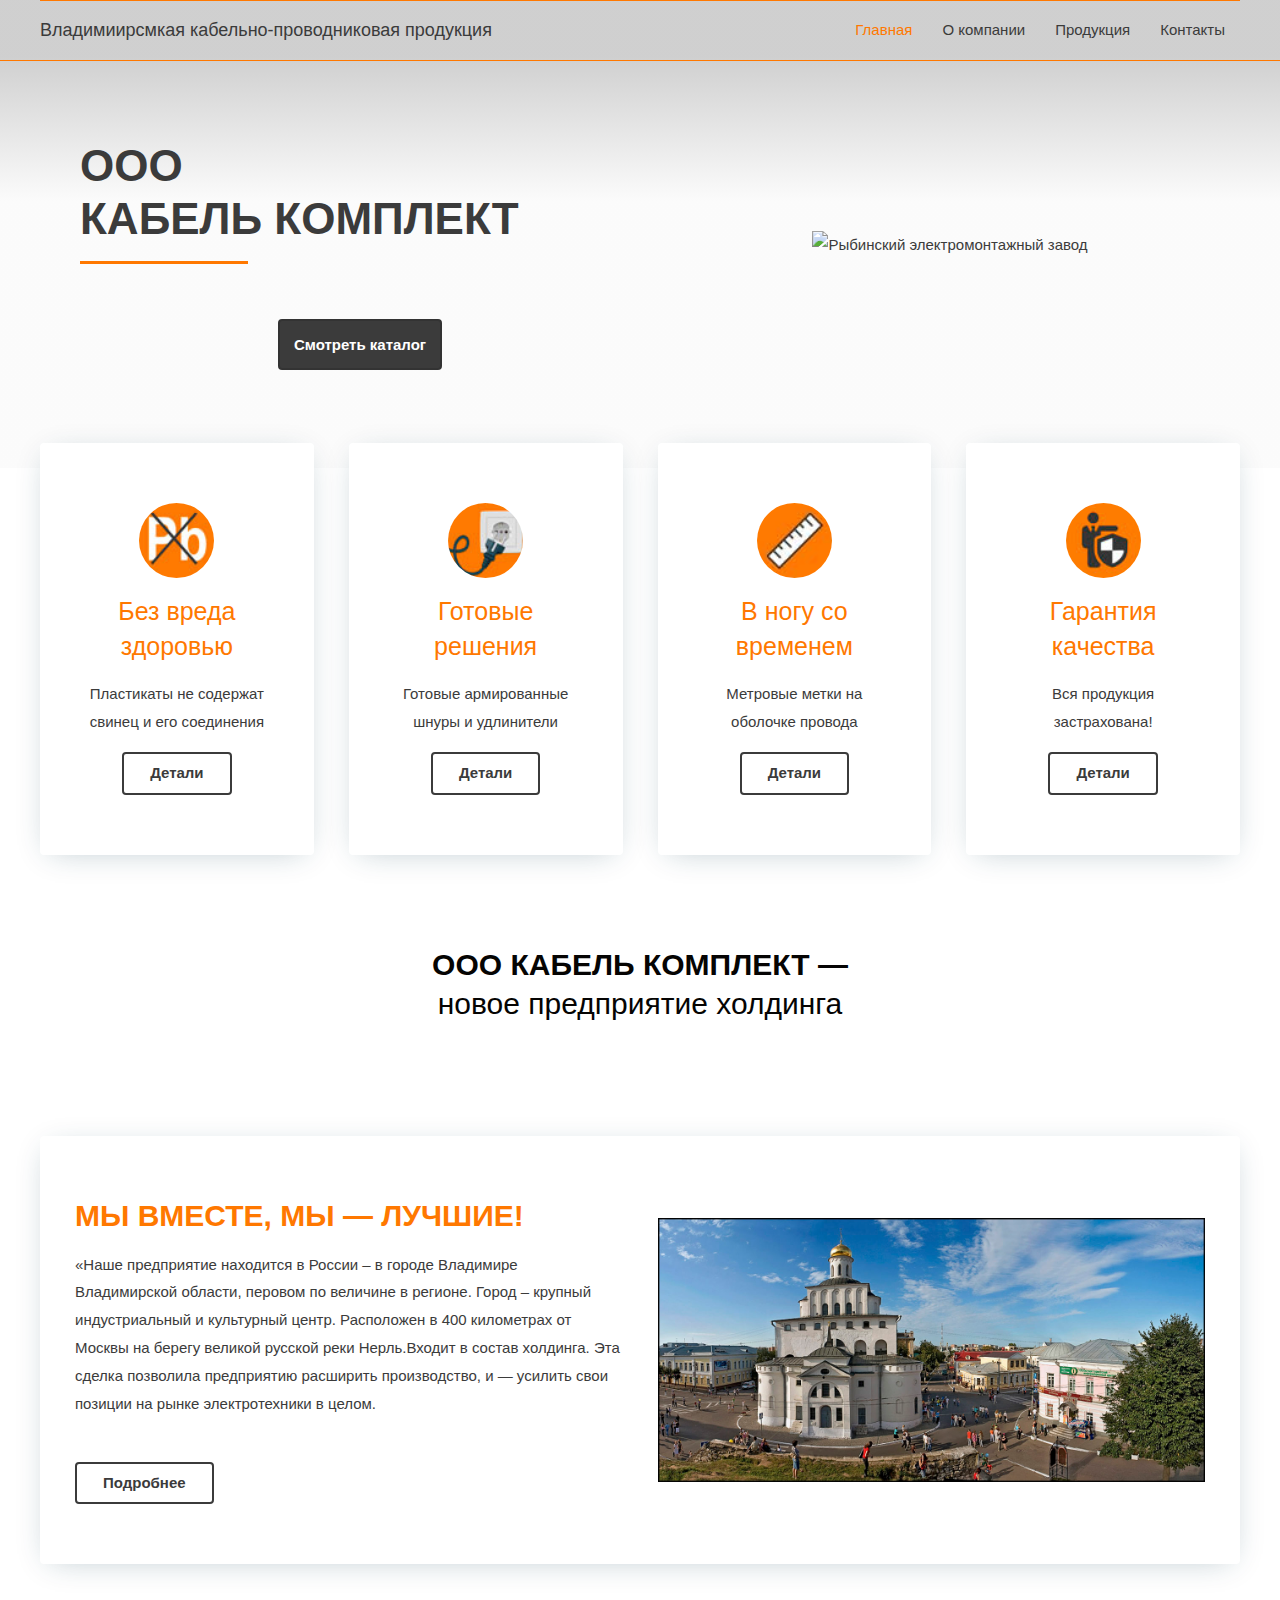
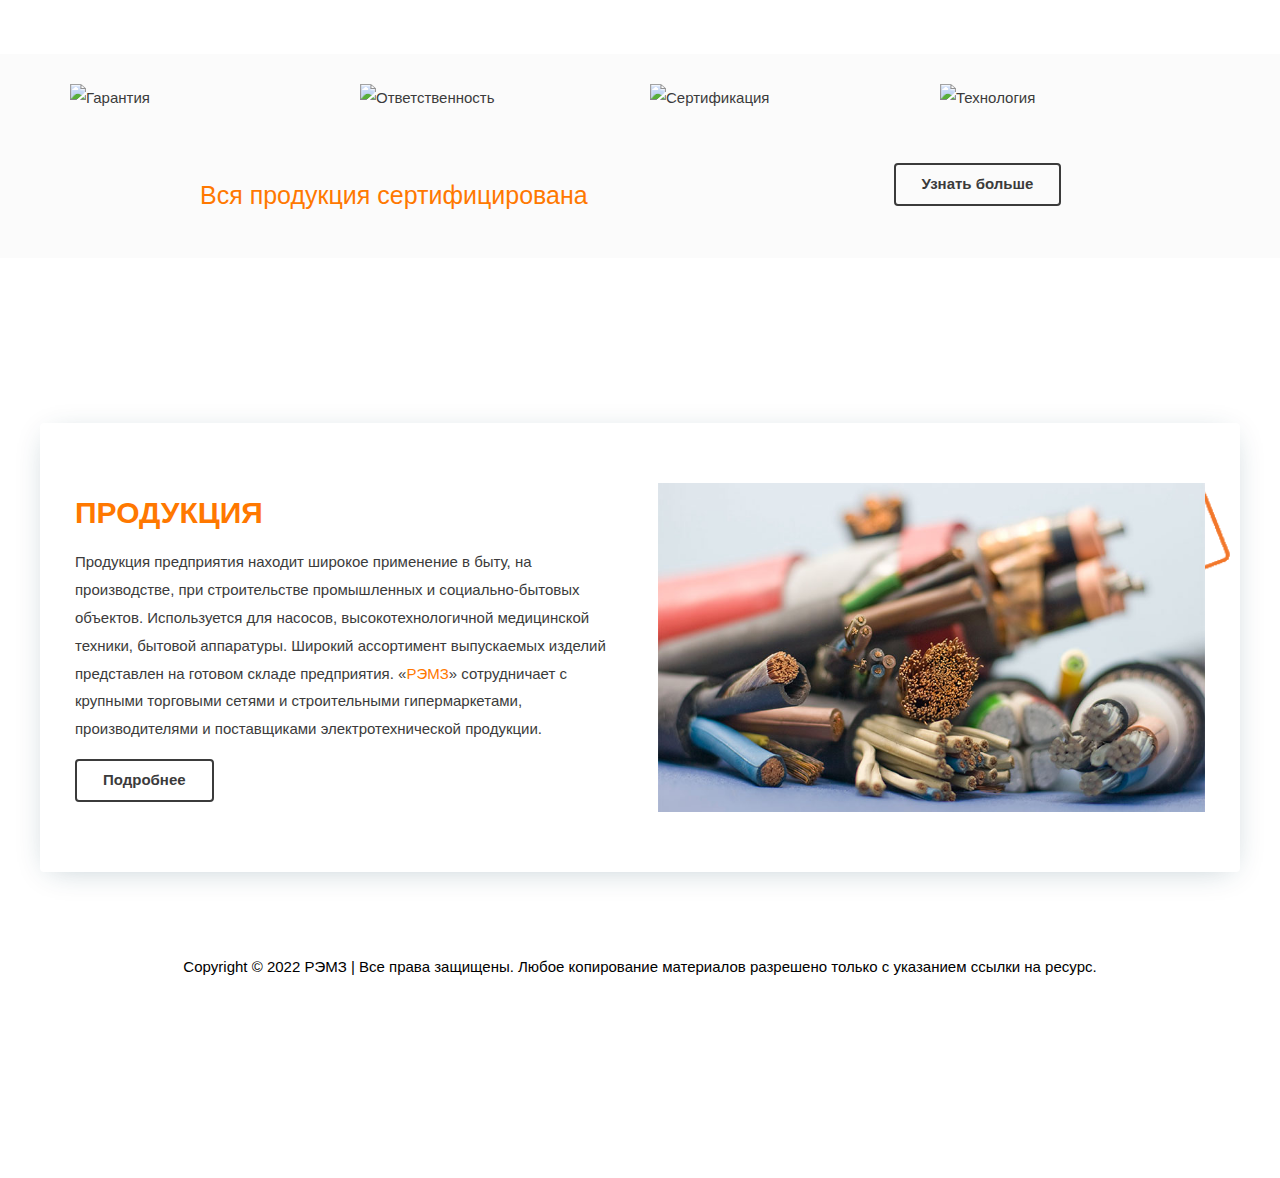
==== commit 381c8a8f: "two" ====
--- a/index.html
+++ b/index.html
@@ -1,3891 +1,144 @@
-<!DOCTYPE html>
-<html lang="ru-RU" prefix="og: https://ogp.me/ns#">
-
-<!-- Mirrored from remz.cab/ by HTTrack Website Copier/3.x [XR&CO'2014], Sun, 31 Jul 2022 04:45:59 GMT -->
-<!-- Added by HTTrack -->
-<meta http-equiv="content-type" content="text/html;charset=UTF-8" /><!-- /Added by HTTrack -->
-
-<head>
-	<meta charset="UTF-8">
-	<meta name="viewport" content="width=device-width, initial-scale=1">
-	<link rel="profile" href="https://gmpg.org/xfn/11">
-
-
-	<!-- SEO от Rank Math - https://s.rankmath.com/home -->
-	<title>Кабель-комплект - Владимирское предприятие </title>
-	<meta name="description"
-		content="" />
-	<meta name="robots" content="follow, index, max-snippet:-1, max-video-preview:-1, max-image-preview:large" />
-	<link rel="canonical" href="index.html" />
-	<meta property="og:locale" content="ru_RU" />
-	<meta property="og:type" content="website" />
-	<meta property="og:title" content="ООО Кабель-комплект" />
-	<meta property="og:description"
-		content="" />
-	<meta property="og:url" content="index.html" />
-	<meta property="og:site_name" content="РЭМЗ" />
-	<meta property="og:updated_time" content="2022-06-10T06:33:16+00:00" />
-	<meta property="og:image" content="wp-content/uploads/2020/07/facebook01.jpg" />
-	<meta property="og:image:secure_url" content="wp-content/uploads/2020/07/facebook01.jpg" />
-	<meta property="og:image:width" content="1200" />
-	<meta property="og:image:height" content="630" />
-	<meta property="og:image:alt" content="РЭМЗ" />
-	<meta property="og:image:type" content="image/jpeg" />
-	<meta property="article:published_time" content="2020-06-03T13:59:51+00:00" />
-	<meta property="article:modified_time" content="2022-06-10T06:33:16+00:00" />
-	<meta name="twitter:card" content="summary_large_image" />
-	<meta name="twitter:title" content="ООО Кабель-комплект" />
-	<meta name="twitter:description"
-		content="ООО Кабель-комплект" />
-	
-	<script type="application/ld+json"
-		class="rank-math-schema">{"@context":"https://schema.org","@graph":[{"@type":"Place","@id":"https://remz.cab/#place","geo":{"@type":"GeoCoordinates","latitude":"58.036870","longitude":" 38.881162"},"hasMap":"https://www.google.com/maps/search/?api=1&amp;query=58.036870, 38.881162","address":{"@type":"PostalAddress","streetAddress":"\u042f\u0440\u043e\u0441\u043b\u0430\u0432\u0441\u043a\u0438\u0439 \u0442\u0440\u0430\u043a\u0442, 68","addressLocality":"\u0420\u044b\u0431\u0438\u043d\u0441\u043a","addressRegion":"\u042f\u0440\u043e\u0441\u043b\u0430\u0432\u0441\u043a\u0430\u044f \u043e\u0431\u043b\u0430\u0441\u0442\u044c","postalCode":"152908","addressCountry":"\u0420\u043e\u0441\u0441\u0438\u044f"}},{"@type":"Organization","@id":"https://remz.cab/#organization","name":"\u0420\u042d\u041c\u0417","url":"https://remz.cab","email":"info@remz.cab","address":{"@type":"PostalAddress","streetAddress":"\u042f\u0440\u043e\u0441\u043b\u0430\u0432\u0441\u043a\u0438\u0439 \u0442\u0440\u0430\u043a\u0442, 68","addressLocality":"\u0420\u044b\u0431\u0438\u043d\u0441\u043a","addressRegion":"\u042f\u0440\u043e\u0441\u043b\u0430\u0432\u0441\u043a\u0430\u044f \u043e\u0431\u043b\u0430\u0441\u0442\u044c","postalCode":"152908","addressCountry":"\u0420\u043e\u0441\u0441\u0438\u044f"},"logo":{"@type":"ImageObject","@id":"https://remz.cab/#logo","url":"https://remz.cab/wp-content/uploads/2020/07/logo-remz-180.png","caption":"\u0420\u042d\u041c\u0417","inLanguage":"ru-RU","width":"180","height":"48"},"contactPoint":[{"@type":"ContactPoint","telephone":"+7 4855-202-600","contactType":"sales"}],"location":{"@id":"https://remz.cab/#place"}},{"@type":"WebSite","@id":"https://remz.cab/#website","url":"https://remz.cab","name":"\u0420\u042d\u041c\u0417","publisher":{"@id":"https://remz.cab/#organization"},"inLanguage":"ru-RU","potentialAction":{"@type":"SearchAction","target":"https://remz.cab/?s={search_term_string}","query-input":"required name=search_term_string"}},{"@type":"ImageObject","@id":"https://remz.cab/wp-content/uploads/2020/07/tdm_logo.png","url":"https://remz.cab/wp-content/uploads/2020/07/tdm_logo.png","width":"200","height":"200","inLanguage":"ru-RU"},{"@type":"AboutPage","@id":"https://remz.cab/#webpage","url":"https://remz.cab/","name":"\u0420\u044b\u0431\u0438\u043d\u0441\u043a\u0438\u0439 \u044d\u043b\u0435\u043a\u0442\u0440\u043e\u043c\u043e\u043d\u0442\u0430\u0436\u043d\u044b\u0439 \u0437\u0430\u0432\u043e\u0434 - \u043f\u0440\u0435\u0434\u043f\u0440\u0438\u044f\u0442\u0438\u0435 TDM ELECTRIC","datePublished":"2020-06-03T13:59:51+00:00","dateModified":"2022-06-10T06:33:16+00:00","about":{"@id":"https://remz.cab/#organization"},"isPartOf":{"@id":"https://remz.cab/#website"},"primaryImageOfPage":{"@id":"https://remz.cab/wp-content/uploads/2020/07/tdm_logo.png"},"inLanguage":"ru-RU"},{"@type":"Article","headline":"\u0420\u044b\u0431\u0438\u043d\u0441\u043a\u0438\u0439 \u044d\u043b\u0435\u043a\u0442\u0440\u043e\u043c\u043e\u043d\u0442\u0430\u0436\u043d\u044b\u0439 \u0437\u0430\u0432\u043e\u0434 - \u043f\u0440\u0435\u0434\u043f\u0440\u0438\u044f\u0442\u0438\u0435 TDM ELECTRIC","datePublished":"2020-06-03T13:59:51+00:00","dateModified":"2022-06-10T06:33:16+00:00","author":{"@type":"Person","name":"admin"},"description":"\u0420\u044b\u0431\u0438\u043d\u0441\u043a\u0438\u0439 \u044d\u043b\u0435\u043a\u0442\u0440\u043e\u043c\u043e\u043d\u0442\u0430\u0436\u043d\u044b\u0439 \u0437\u0430\u0432\u043e\u0434 - \u043c\u043e\u043b\u043e\u0434\u043e\u0435, \u043d\u043e \u0441\u0442\u0440\u0435\u043c\u0438\u0442\u0435\u043b\u044c\u043d\u043e \u0440\u0430\u0437\u0432\u0438\u0432\u0430\u044e\u0449\u0435\u0435\u0441\u044f \u043f\u0440\u0435\u0434\u043f\u0440\u0438\u044f\u0442\u0438\u0435 \u0445\u043e\u043b\u0434\u0438\u043d\u0433\u0430 TDM ELECTRIC. \u041e\u043d\u043e \u043f\u0440\u043e\u0438\u0437\u0432\u043e\u0434\u0438\u0442 \u043a\u0430\u0431\u0435\u043b\u044c, \u043f\u0440\u043e\u0432\u043e\u0434 \u0438 \u0430\u0440\u043c\u0438\u0440\u043e\u0432\u0430\u043d\u043d\u044b\u0435 \u0448\u043d\u0443\u0440\u044b.","name":"\u0420\u044b\u0431\u0438\u043d\u0441\u043a\u0438\u0439 \u044d\u043b\u0435\u043a\u0442\u0440\u043e\u043c\u043e\u043d\u0442\u0430\u0436\u043d\u044b\u0439 \u0437\u0430\u0432\u043e\u0434 - \u043f\u0440\u0435\u0434\u043f\u0440\u0438\u044f\u0442\u0438\u0435 TDM ELECTRIC","@id":"https://remz.cab/#schema-1244","isPartOf":{"@id":"https://remz.cab/#webpage"},"publisher":{"@id":"https://remz.cab/#organization"},"image":{"@id":"https://remz.cab/wp-content/uploads/2020/07/tdm_logo.png"},"inLanguage":"ru-RU","mainEntityOfPage":{"@id":"https://remz.cab/#webpage"}}]}</script>
-	<meta name="google-site-verification" content="jj3Xg9lyMiHVqCACXcjiFWrJkW7PEJUi9SIbTDShTlw" />
-	<meta name="yandex-verification" content="a8c02fed22119ebc" />
-	<!-- /Rank Math WordPress SEO плагин -->
-
-	<style id='global-styles-inline-css'>
-		body {
-			--wp--preset--color--black: #000000;
-			--wp--preset--color--cyan-bluish-gray: #abb8c3;
-			--wp--preset--color--white: #ffffff;
-			--wp--preset--color--pale-pink: #f78da7;
-			--wp--preset--color--vivid-red: #160473;
-			--wp--preset--color--luminous-vivid-orange: #ff6900;
-			--wp--preset--color--luminous-vivid-amber: #fcb900;
-			--wp--preset--color--light-green-cyan: #7bdcb5;
-			--wp--preset--color--vivid-green-cyan: #00d084;
-			--wp--preset--color--pale-cyan-blue: #8ed1fc;
-			--wp--preset--color--vivid-cyan-blue: #0693e3;
-			--wp--preset--color--vivid-purple: #9b51e0;
-			--wp--preset--color--ast-global-color-0: var(--ast-global-color-0);
-			--wp--preset--color--ast-global-color-1: var(--ast-global-color-1);
-			--wp--preset--color--ast-global-color-2: var(--ast-global-color-2);
-			--wp--preset--color--ast-global-color-3: var(--ast-global-color-3);
-			--wp--preset--color--ast-global-color-4: var(--ast-global-color-4);
-			--wp--preset--color--ast-global-color-5: var(--ast-global-color-5);
-			--wp--preset--color--ast-global-color-6: var(--ast-global-color-6);
-			--wp--preset--color--ast-global-color-7: var(--ast-global-color-7);
-			--wp--preset--color--ast-global-color-8: var(--ast-global-color-8);
-			--wp--preset--gradient--vivid-cyan-blue-to-vivid-purple: linear-gradient(135deg, rgba(6, 147, 227, 1) 0%, rgb(155, 81, 224) 100%);
-			--wp--preset--gradient--light-green-cyan-to-vivid-green-cyan: linear-gradient(135deg, rgb(122, 220, 180) 0%, rgb(0, 208, 130) 100%);
-			--wp--preset--gradient--luminous-vivid-amber-to-luminous-vivid-orange: linear-gradient(135deg, rgba(252, 185, 0, 1) 0%, rgba(255, 105, 0, 1) 100%);
-			--wp--preset--gradient--luminous-vivid-orange-to-vivid-red: linear-gradient(135deg, rgba(255, 105, 0, 1) 0%, rgb(207, 46, 46) 100%);
-			--wp--preset--gradient--very-light-gray-to-cyan-bluish-gray: linear-gradient(135deg, rgb(238, 238, 238) 0%, rgb(169, 184, 195) 100%);
-			--wp--preset--gradient--cool-to-warm-spectrum: linear-gradient(135deg, rgb(74, 234, 220) 0%, rgb(151, 120, 209) 20%, rgb(207, 42, 186) 40%, rgb(238, 44, 130) 60%, rgb(251, 105, 98) 80%, rgb(254, 248, 76) 100%);
-			--wp--preset--gradient--blush-light-purple: linear-gradient(135deg, rgb(255, 206, 236) 0%, rgb(152, 150, 240) 100%);
-			--wp--preset--gradient--blush-bordeaux: linear-gradient(135deg, rgb(254, 205, 165) 0%, rgb(254, 45, 45) 50%, rgb(107, 0, 62) 100%);
-			--wp--preset--gradient--luminous-dusk: linear-gradient(135deg, rgb(255, 203, 112) 0%, rgb(199, 81, 192) 50%, rgb(65, 88, 208) 100%);
-			--wp--preset--gradient--pale-ocean: linear-gradient(135deg, rgb(255, 245, 203) 0%, rgb(182, 227, 212) 50%, rgb(51, 167, 181) 100%);
-			--wp--preset--gradient--electric-grass: linear-gradient(135deg, rgb(202, 248, 128) 0%, rgb(113, 206, 126) 100%);
-			--wp--preset--gradient--midnight: linear-gradient(135deg, rgb(2, 3, 129) 0%, rgb(40, 116, 252) 100%);
-			--wp--preset--duotone--dark-grayscale: url('#wp-duotone-dark-grayscale');
-			--wp--preset--duotone--grayscale: url('#wp-duotone-grayscale');
-			--wp--preset--duotone--purple-yellow: url('#wp-duotone-purple-yellow');
-			--wp--preset--duotone--blue-red: url('#wp-duotone-blue-red');
-			--wp--preset--duotone--midnight: url('#wp-duotone-midnight');
-			--wp--preset--duotone--magenta-yellow: url('#wp-duotone-magenta-yellow');
-			--wp--preset--duotone--purple-green: url('#wp-duotone-purple-green');
-			--wp--preset--duotone--blue-orange: url('#wp-duotone-blue-orange');
-			--wp--preset--font-size--small: 13px;
-			--wp--preset--font-size--medium: 20px;
-			--wp--preset--font-size--large: 36px;
-			--wp--preset--font-size--x-large: 42px;
-		}
-
-		body {
-			margin: 0;
-		}
-
-		body {
-			--wp--style--block-gap: 2em;
-		}
-
-		.wp-site-blocks>.alignleft {
-			float: left;
-			margin-right: 2em;
-		}
-
-		.wp-site-blocks>.alignright {
-			float: right;
-			margin-left: 2em;
-		}
-
-		.wp-site-blocks>.aligncenter {
-			justify-content: center;
-			margin-left: auto;
-			margin-right: auto;
-		}
-
-		.wp-site-blocks>* {
-			margin-block-start: 0;
-			margin-block-end: 0;
-		}
-
-		.wp-site-blocks>*+* {
-			margin-block-start: var(--wp--style--block-gap);
-		}
-
-		.has-black-color {
-			color: var(--wp--preset--color--black) !important;
-		}
-
-		.has-cyan-bluish-gray-color {
-			color: var(--wp--preset--color--cyan-bluish-gray) !important;
-		}
-
-		.has-white-color {
-			color: var(--wp--preset--color--white) !important;
-		}
-
-		.has-pale-pink-color {
-			color: var(--wp--preset--color--pale-pink) !important;
-		}
-
-		.has-vivid-red-color {
-			color: var(--wp--preset--color--vivid-red) !important;
-		}
-
-		.has-luminous-vivid-orange-color {
-			color: var(--wp--preset--color--luminous-vivid-orange) !important;
-		}
-
-		.has-luminous-vivid-amber-color {
-			color: var(--wp--preset--color--luminous-vivid-amber) !important;
-		}
-
-		.has-light-green-cyan-color {
-			color: var(--wp--preset--color--light-green-cyan) !important;
-		}
-
-		.has-vivid-green-cyan-color {
-			color: var(--wp--preset--color--vivid-green-cyan) !important;
-		}
-
-		.has-pale-cyan-blue-color {
-			color: var(--wp--preset--color--pale-cyan-blue) !important;
-		}
-
-		.has-vivid-cyan-blue-color {
-			color: var(--wp--preset--color--vivid-cyan-blue) !important;
-		}
-
-		.has-vivid-purple-color {
-			color: var(--wp--preset--color--vivid-purple) !important;
-		}
-
-		.has-ast-global-color-0-color {
-			color: var(--wp--preset--color--ast-global-color-0) !important;
-		}
-
-		.has-ast-global-color-1-color {
-			color: var(--wp--preset--color--ast-global-color-1) !important;
-		}
-
-		.has-ast-global-color-2-color {
-			color: var(--wp--preset--color--ast-global-color-2) !important;
-		}
-
-		.has-ast-global-color-3-color {
-			color: var(--wp--preset--color--ast-global-color-3) !important;
-		}
-
-		.has-ast-global-color-4-color {
-			color: var(--wp--preset--color--ast-global-color-4) !important;
-		}
-
-		.has-ast-global-color-5-color {
-			color: var(--wp--preset--color--ast-global-color-5) !important;
-		}
-
-		.has-ast-global-color-6-color {
-			color: var(--wp--preset--color--ast-global-color-6) !important;
-		}
-
-		.has-ast-global-color-7-color {
-			color: var(--wp--preset--color--ast-global-color-7) !important;
-		}
-
-		.has-ast-global-color-8-color {
-			color: var(--wp--preset--color--ast-global-color-8) !important;
-		}
-
-		.has-black-background-color {
-			background-color: var(--wp--preset--color--black) !important;
-		}
-
-		.has-cyan-bluish-gray-background-color {
-			background-color: var(--wp--preset--color--cyan-bluish-gray) !important;
-		}
-
-		.has-white-background-color {
-			background-color: var(--wp--preset--color--white) !important;
-		}
-
-		.has-pale-pink-background-color {
-			background-color: var(--wp--preset--color--pale-pink) !important;
-		}
-
-		.has-vivid-red-background-color {
-			background-color: var(--wp--preset--color--vivid-red) !important;
-		}
-
-		.has-luminous-vivid-orange-background-color {
-			background-color: var(--wp--preset--color--luminous-vivid-orange) !important;
-		}
-
-		.has-luminous-vivid-amber-background-color {
-			background-color: var(--wp--preset--color--luminous-vivid-amber) !important;
-		}
-
-		.has-light-green-cyan-background-color {
-			background-color: var(--wp--preset--color--light-green-cyan) !important;
-		}
-
-		.has-vivid-green-cyan-background-color {
-			background-color: var(--wp--preset--color--vivid-green-cyan) !important;
-		}
-
-		.has-pale-cyan-blue-background-color {
-			background-color: var(--wp--preset--color--pale-cyan-blue) !important;
-		}
-
-		.has-vivid-cyan-blue-background-color {
-			background-color: var(--wp--preset--color--vivid-cyan-blue) !important;
-		}
-
-		.has-vivid-purple-background-color {
-			background-color: var(--wp--preset--color--vivid-purple) !important;
-		}
-
-		.has-ast-global-color-0-background-color {
-			background-color: var(--wp--preset--color--ast-global-color-0) !important;
-		}
-
-		.has-ast-global-color-1-background-color {
-			background-color: var(--wp--preset--color--ast-global-color-1) !important;
-		}
-
-		.has-ast-global-color-2-background-color {
-			background-color: var(--wp--preset--color--ast-global-color-2) !important;
-		}
-
-		.has-ast-global-color-3-background-color {
-			background-color: var(--wp--preset--color--ast-global-color-3) !important;
-		}
-
-		.has-ast-global-color-4-background-color {
-			background-color: var(--wp--preset--color--ast-global-color-4) !important;
-		}
-
-		.has-ast-global-color-5-background-color {
-			background-color: var(--wp--preset--color--ast-global-color-5) !important;
-		}
-
-		.has-ast-global-color-6-background-color {
-			background-color: var(--wp--preset--color--ast-global-color-6) !important;
-		}
-
-		.has-ast-global-color-7-background-color {
-			background-color: var(--wp--preset--color--ast-global-color-7) !important;
-		}
-
-		.has-ast-global-color-8-background-color {
-			background-color: var(--wp--preset--color--ast-global-color-8) !important;
-		}
-
-		.has-black-border-color {
-			border-color: var(--wp--preset--color--black) !important;
-		}
-
-		.has-cyan-bluish-gray-border-color {
-			border-color: var(--wp--preset--color--cyan-bluish-gray) !important;
-		}
-
-		.has-white-border-color {
-			border-color: var(--wp--preset--color--white) !important;
-		}
-
-		.has-pale-pink-border-color {
-			border-color: var(--wp--preset--color--pale-pink) !important;
-		}
-
-		.has-vivid-red-border-color {
-			border-color: var(--wp--preset--color--vivid-red) !important;
-		}
-
-		.has-luminous-vivid-orange-border-color {
-			border-color: var(--wp--preset--color--luminous-vivid-orange) !important;
-		}
-
-		.has-luminous-vivid-amber-border-color {
-			border-color: var(--wp--preset--color--luminous-vivid-amber) !important;
-		}
-
-		.has-light-green-cyan-border-color {
-			border-color: var(--wp--preset--color--light-green-cyan) !important;
-		}
-
-		.has-vivid-green-cyan-border-color {
-			border-color: var(--wp--preset--color--vivid-green-cyan) !important;
-		}
-
-		.has-pale-cyan-blue-border-color {
-			border-color: var(--wp--preset--color--pale-cyan-blue) !important;
-		}
-
-		.has-vivid-cyan-blue-border-color {
-			border-color: var(--wp--preset--color--vivid-cyan-blue) !important;
-		}
-
-		.has-vivid-purple-border-color {
-			border-color: var(--wp--preset--color--vivid-purple) !important;
-		}
-
-		.has-ast-global-color-0-border-color {
-			border-color: var(--wp--preset--color--ast-global-color-0) !important;
-		}
-
-		.has-ast-global-color-1-border-color {
-			border-color: var(--wp--preset--color--ast-global-color-1) !important;
-		}
-
-		.has-ast-global-color-2-border-color {
-			border-color: var(--wp--preset--color--ast-global-color-2) !important;
-		}
-
-		.has-ast-global-color-3-border-color {
-			border-color: var(--wp--preset--color--ast-global-color-3) !important;
-		}
-
-		.has-ast-global-color-4-border-color {
-			border-color: var(--wp--preset--color--ast-global-color-4) !important;
-		}
-
-		.has-ast-global-color-5-border-color {
-			border-color: var(--wp--preset--color--ast-global-color-5) !important;
-		}
-
-		.has-ast-global-color-6-border-color {
-			border-color: var(--wp--preset--color--ast-global-color-6) !important;
-		}
-
-		.has-ast-global-color-7-border-color {
-			border-color: var(--wp--preset--color--ast-global-color-7) !important;
-		}
-
-		.has-ast-global-color-8-border-color {
-			border-color: var(--wp--preset--color--ast-global-color-8) !important;
-		}
-
-		.has-vivid-cyan-blue-to-vivid-purple-gradient-background {
-			background: var(--wp--preset--gradient--vivid-cyan-blue-to-vivid-purple) !important;
-		}
-
-		.has-light-green-cyan-to-vivid-green-cyan-gradient-background {
-			background: var(--wp--preset--gradient--light-green-cyan-to-vivid-green-cyan) !important;
-		}
-
-		.has-luminous-vivid-amber-to-luminous-vivid-orange-gradient-background {
-			background: var(--wp--preset--gradient--luminous-vivid-amber-to-luminous-vivid-orange) !important;
-		}
-
-		.has-luminous-vivid-orange-to-vivid-red-gradient-background {
-			background: var(--wp--preset--gradient--luminous-vivid-orange-to-vivid-red) !important;
-		}
-
-		.has-very-light-gray-to-cyan-bluish-gray-gradient-background {
-			background: var(--wp--preset--gradient--very-light-gray-to-cyan-bluish-gray) !important;
-		}
-
-		.has-cool-to-warm-spectrum-gradient-background {
-			background: var(--wp--preset--gradient--cool-to-warm-spectrum) !important;
-		}
-
-		.has-blush-light-purple-gradient-background {
-			background: var(--wp--preset--gradient--blush-light-purple) !important;
-		}
-
-		.has-blush-bordeaux-gradient-background {
-			background: var(--wp--preset--gradient--blush-bordeaux) !important;
-		}
-
-		.has-luminous-dusk-gradient-background {
-			background: var(--wp--preset--gradient--luminous-dusk) !important;
-		}
-
-		.has-pale-ocean-gradient-background {
-			background: var(--wp--preset--gradient--pale-ocean) !important;
-		}
-
-		.has-electric-grass-gradient-background {
-			background: var(--wp--preset--gradient--electric-grass) !important;
-		}
-
-		.has-midnight-gradient-background {
-			background: var(--wp--preset--gradient--midnight) !important;
-		}
-
-		.has-small-font-size {
-			font-size: var(--wp--preset--font-size--small) !important;
-		}
-
-		.has-medium-font-size {
-			font-size: var(--wp--preset--font-size--medium) !important;
-		}
-
-		.has-large-font-size {
-			font-size: var(--wp--preset--font-size--large) !important;
-		}
-
-		.has-x-large-font-size {
-			font-size: var(--wp--preset--font-size--x-large) !important;
-		}
-	</style>
-	<link rel='stylesheet' id='wpo_min-header-0-css'
-		href='wp-content/cache/wpo-minify/1658990408/assets/wpo-minify-header-1f7a341d.min.css' media='all' />
-	<!--[if IE]>
-<script src='https://remz.cab/wp-content/themes/astra/assets/js/minified/flexibility.min.js' id='astra-flexibility-js'></script>
-<script id='astra-flexibility-js-after'>
-flexibility(document.documentElement);
-</script>
-<![endif]-->
-	<script id='wpo_min-header-1-js-extra'>
-		var stackable = { "restUrl": "https:\/\/remz.cab\/wp-json\/", "googleApiKey": "", "i18n": { "missingMapApiKey": "\u042d\u0442\u043e\u0442 \u0431\u043b\u043e\u043a \u043a\u0430\u0440\u0442\u044b \u0438\u0441\u043f\u043e\u043b\u044c\u0437\u0443\u0435\u0442 \u043d\u0430\u0441\u0442\u0440\u043e\u0439\u043a\u0438, \u0442\u0440\u0435\u0431\u0443\u044e\u0449\u0438\u0435 \u043a\u043b\u044e\u0447\u0430 Google Maps API, \u043d\u043e \u043e\u043d \u043e\u0442\u0441\u0443\u0442\u0441\u0442\u0432\u0443\u0435\u0442. \u0412\u0432\u0435\u0434\u0438\u0442\u0435 \u0441\u0432\u043e\u0439 \u043a\u043b\u044e\u0447 Google Maps API \u0432 \u043d\u0430\u0441\u0442\u0440\u043e\u0439\u043a\u0430\u0445 Stackable \u0438\u043b\u0438 \u043e\u0442\u0440\u0435\u0434\u0430\u043a\u0442\u0438\u0440\u0443\u0439\u0442\u0435 \u044d\u0442\u043e\u0442 \u0431\u043b\u043e\u043a \u043a\u0430\u0440\u0442\u044b." } };
-	</script>
-	<script src='wp-content/cache/wpo-minify/1658990408/assets/wpo-minify-header-a13b09d7.min.js'
-		id='wpo_min-header-1-js'></script>
-	<link rel="https://api.w.org/" href="wp-json/index.html" />
-	<link rel="alternate" type="application/json" href="wp-json/wp/v2/pages/7.json" />
-	<link rel="alternate" type="application/json+oembed"
-		href="wp-json/oembed/1.0/embed6c17.json?url=https%3A%2F%2Fremz.cab%2F" />
-	<link rel="alternate" type="text/xml+oembed"
-		href="wp-json/oembed/1.0/embed28ec?url=https%3A%2F%2Fremz.cab%2F&amp;format=xml" />
-	<style id="uagb-style-conditional-extension">
-		@media (min-width: 1025px) {
-
-			body .uag-hide-desktop.uagb-google-map__wrap,
-			body .uag-hide-desktop {
-				display: none
-			}
-		}
-
-		@media (min-width: 768px) and (max-width: 1024px) {
-
-			body .uag-hide-tab.uagb-google-map__wrap,
-			body .uag-hide-tab {
-				display: none
-			}
-		}
-
-		@media (max-width: 767px) {
-
-			body .uag-hide-mob.uagb-google-map__wrap,
-			body .uag-hide-mob {
-				display: none
-			}
-		}
-	</style>
-	<style id="uagb-style-frontend-7">
-		.uagb-section__wrap {
-			position: relative
-		}
-
-		.uagb-section__wrap .uagb-section__inner-wrap {
-			margin-left: auto;
-			margin-right: auto;
-			position: relative;
-			z-index: 2
-		}
-
-		.uagb-section__wrap .uagb-section__overlay {
-			height: 100%;
-			width: 100%;
-			top: 0;
-			left: 0;
-			position: absolute
-		}
-
-		.uagb-section__wrap .uagb-section__video-wrap {
-			height: 100%;
-			width: 100%;
-			top: 0;
-			left: 0;
-			position: absolute;
-			overflow: hidden;
-			z-index: 0;
-			-webkit-transition: opacity 1s;
-			-o-transition: opacity 1s;
-			transition: opacity 1s
-		}
-
-		.uagb-section__wrap .uagb-section__video-wrap video {
-			max-width: 100%;
-			width: 100%;
-			height: 100%;
-			margin: 0;
-			line-height: 1;
-			border: none;
-			display: inline-block;
-			vertical-align: baseline;
-			-o-object-fit: cover;
-			object-fit: cover;
-			background-size: cover
-		}
-
-		@media (min-width: 768px) and (max-width: 1024px) {
-			.wp-block-uagb-section.uagb-section__wrap.uagb-section__background-image {
-				background-attachment: scroll
-			}
-		}
-
-		.uagb-columns__wrap {
-			position: relative
-		}
-
-		.uagb-columns__wrap .uagb-columns__inner-wrap {
-			margin-left: auto;
-			margin-right: auto;
-			position: relative;
-			z-index: 2
-		}
-
-		.uagb-columns__wrap .uagb-columns__overlay {
-			height: 100%;
-			width: 100%;
-			top: 0;
-			left: 0;
-			position: absolute
-		}
-
-		.uagb-columns__wrap .uagb-columns__video-wrap {
-			height: 100%;
-			width: 100%;
-			top: 0;
-			left: 0;
-			position: absolute;
-			overflow: hidden;
-			z-index: 0;
-			-webkit-transition: opacity 1s;
-			-o-transition: opacity 1s;
-			transition: opacity 1s
-		}
-
-		.uagb-columns__wrap .uagb-columns__video-wrap video {
-			max-width: 100%;
-			width: 100%;
-			height: 100%;
-			margin: 0;
-			line-height: 1;
-			border: none;
-			display: inline-block;
-			vertical-align: baseline;
-			-o-object-fit: cover;
-			object-fit: cover;
-			background-size: cover
-		}
-
-		.uagb-columns__wrap .uagb-column__wrap {
-			display: -webkit-box;
-			display: -webkit-flex;
-			display: -ms-flexbox;
-			display: flex
-		}
-
-		.uagb-columns__wrap .uagb-columns__shape {
-			overflow: hidden;
-			position: absolute;
-			left: 0;
-			width: 100%;
-			line-height: 0;
-			direction: ltr;
-			z-index: 1
-		}
-
-		.uagb-columns__wrap .uagb-columns__shape-top {
-			top: -3px
-		}
-
-		.uagb-columns__wrap .uagb-columns__shape-bottom {
-			bottom: -3px
-		}
-
-		.uagb-columns__wrap .uagb-columns__shape[data-negative="false"].uagb-columns__shape-bottom {
-			-webkit-transform: rotate(180deg);
-			-ms-transform: rotate(180deg);
-			transform: rotate(180deg)
-		}
-
-		.uagb-columns__wrap .uagb-columns__shape[data-negative="true"].uagb-columns__shape-top {
-			-webkit-transform: rotate(180deg);
-			-ms-transform: rotate(180deg);
-			transform: rotate(180deg)
-		}
-
-		.uagb-columns__wrap .uagb-columns__shape.uagb-columns__shape-flip svg {
-			transform: translateX(-50%) rotateY(180deg)
-		}
-
-		.uagb-columns__wrap .uagb-columns__shape svg {
-			display: block;
-			width: -webkit-calc(100% + 1.3px);
-			width: calc(100% + 1.3px);
-			position: relative;
-			left: 50%;
-			-webkit-transform: translateX(-50%);
-			-ms-transform: translateX(-50%);
-			transform: translateX(-50%)
-		}
-
-		.uagb-columns__wrap .uagb-columns__shape .uagb-columns__shape-fill {
-			fill: #333;
-			-webkit-transform-origin: center;
-			-ms-transform-origin: center;
-			transform-origin: center;
-			-webkit-transform: rotateY(0deg);
-			transform: rotateY(0deg)
-		}
-
-		.uagb-columns__wrap .uagb-columns__shape.uagb-columns__shape-above-content {
-			z-index: 9;
-			pointer-events: none
-		}
-
-		.uagb-columns__valign-center .uagb-column__wrap,
-		.uagb-columns__valign-middle .uagb-column__wrap {
-			-webkit-box-align: center;
-			-webkit-align-items: center;
-			-ms-flex-align: center;
-			align-items: center
-		}
-
-		.uagb-columns__valign-top .uagb-column__wrap {
-			-webkit-box-align: flex-start;
-			-webkit-align-items: flex-start;
-			-ms-flex-align: flex-start;
-			align-items: flex-start
-		}
-
-		.uagb-columns__valign-bottom .uagb-column__wrap {
-			-webkit-box-align: flex-end;
-			-webkit-align-items: flex-end;
-			-ms-flex-align: flex-end;
-			align-items: flex-end
-		}
-
-		.uagb-columns__inner-wrap {
-			display: flex;
-			flex-wrap: nowrap
-		}
-
-		.uagb-columns__columns-1>.uagb-column__wrap {
-			width: 100%
-		}
-
-		.uagb-columns__columns-2>.uagb-column__wrap {
-			width: 50%
-		}
-
-		.uagb-columns__columns-3>.uagb-column__wrap {
-			width: 33.33%
-		}
-
-		.uagb-columns__columns-4>.uagb-column__wrap {
-			width: 25%
-		}
-
-		.uagb-columns__columns-5>.uagb-column__wrap {
-			width: 20%
-		}
-
-		.uagb-columns__columns-6>.uagb-column__wrap {
-			width: 16.66%
-		}
-
-		.uagb-columns__gap-nogap>.wp-block[data-type="uagb/column"] .uagb-column__inner-wrap {
-			padding: 0
-		}
-
-		.uagb-columns__gap-default>.wp-block[data-type="uagb/column"] .uagb-column__inner-wrap {
-			padding: 10px
-		}
-
-		.uagb-columns__gap-narrow>.wp-block[data-type="uagb/column"] .uagb-column__inner-wrap {
-			padding: 5px
-		}
-
-		.uagb-columns__gap-extended>.wp-block[data-type="uagb/column"] .uagb-column__inner-wrap {
-			padding: 15px
-		}
-
-		.uagb-columns__gap-wide>.wp-block[data-type="uagb/column"] .uagb-column__inner-wrap {
-			padding: 20px
-		}
-
-		.uagb-columns__gap-wider>.wp-block[data-type="uagb/column"] .uagb-column__inner-wrap {
-			padding: 30px
-		}
-
-		@media (max-width: 976px) {
-
-			.uagb-columns__stack-tablet>.uagb-columns__columns-1>.uagb-column__wrap,
-			.uagb-columns__stack-tablet>.uagb-columns__columns-2>.uagb-column__wrap,
-			.uagb-columns__stack-tablet>.uagb-columns__columns-3>.uagb-column__wrap,
-			.uagb-columns__stack-tablet>.uagb-columns__columns-4>.uagb-column__wrap,
-			.uagb-columns__stack-tablet>.uagb-columns__columns-5>.uagb-column__wrap,
-			.uagb-columns__stack-tablet>.uagb-columns__columns-6>.uagb-column__wrap {
-				width: 100% !important
-			}
-
-			.uagb-columns__stack-tablet>.uagb-columns__inner-wrap {
-				display: block
-			}
-
-			.uagb-columns__stack-tablet.uagb-columns__reverse-tablet .uagb-columns__inner-wrap {
-				display: flex;
-				flex-direction: column-reverse
-			}
-
-			.uagb-columns__reverse-tablet .uagb-columns__inner-wrap {
-				display: flex;
-				flex-direction: row-reverse
-			}
-		}
-
-		@media (max-width: 767px) {
-
-			.uagb-columns__stack-mobile>.uagb-columns__columns-1>.uagb-column__wrap,
-			.uagb-columns__stack-mobile>.uagb-columns__columns-2>.uagb-column__wrap,
-			.uagb-columns__stack-mobile>.uagb-columns__columns-3>.uagb-column__wrap,
-			.uagb-columns__stack-mobile>.uagb-columns__columns-4>.uagb-column__wrap,
-			.uagb-columns__stack-mobile>.uagb-columns__columns-5>.uagb-column__wrap,
-			.uagb-columns__stack-mobile>.uagb-columns__columns-6>.uagb-column__wrap {
-				width: 100% !important
-			}
-
-			.uagb-columns__stack-mobile>.uagb-columns__inner-wrap {
-				display: block
-			}
-
-			.uagb-columns__stack-mobile.uagb-columns__reverse-mobile .uagb-columns__inner-wrap {
-				display: flex;
-				flex-direction: column-reverse
-			}
-
-			.uagb-columns__reverse-mobile .uagb-columns__inner-wrap {
-				display: flex;
-				flex-direction: row-reverse
-			}
-		}
-
-		@media (min-width: 768px) and (max-width: 1024px) {
-			.wp-block-uagb-columns.uagb-columns__wrap.uagb-columns__background-image {
-				background-attachment: scroll
-			}
-		}
-
-		@media (max-width: 449px) {
-			.uagb-columns__wrap .uagb-column__wrap.uagb-column__background-image {
-				background-attachment: scroll !important
-			}
-		}
-
-		.uagb-column__wrap {
-			position: relative;
-			overflow: hidden
-		}
-
-		.uagb-column__wrap .uagb-column__inner-wrap {
-			margin-left: auto;
-			margin-right: auto;
-			position: relative;
-			z-index: 2;
-			width: 100%
-		}
-
-		.uagb-column__wrap.uagb-column__align-left .uagb-column__inner-wrap {
-			margin-left: 0;
-			margin-right: auto
-		}
-
-		.uagb-column__wrap.uagb-column__align-right .uagb-column__inner-wrap {
-			margin-left: auto;
-			margin-right: 0
-		}
-
-		.uagb-column__wrap .uagb-column__overlay {
-			height: 100%;
-			width: 100%;
-			top: 0;
-			left: 0;
-			position: absolute
-		}
-
-		.uagb-column__wrap .uagb-column__video-wrap {
-			height: 100%;
-			width: 100%;
-			top: 0;
-			left: 0;
-			position: absolute;
-			overflow: hidden;
-			z-index: 0;
-			-webkit-transition: opacity 1s;
-			-o-transition: opacity 1s;
-			transition: opacity 1s
-		}
-
-		.uagb-column__wrap .uagb-column__video-wrap video {
-			max-width: 100%;
-			width: 100%;
-			height: 100%;
-			margin: 0;
-			line-height: 1;
-			border: none;
-			display: inline-block;
-			vertical-align: baseline;
-			-o-object-fit: cover;
-			object-fit: cover;
-			background-size: cover
-		}
-
-		.wp-block-uagb-columns>.editor-inner-blocks>.editor-block-list__layout>[data-type="uagb/column"] {
-			display: flex;
-			flex-direction: column;
-			flex: 1;
-			padding-left: 0;
-			padding-right: 0;
-			margin-left: -14px;
-			margin-right: -14px;
-			min-width: 0;
-			word-break: break-word;
-			overflow-wrap: break-word;
-			flex-basis: 100%
-		}
-
-		@media (max-width: 976px) {
-			.uagb-column__align-tablet-left .uagb-column__inner-wrap {
-				margin-left: 0;
-				margin-right: auto
-			}
-
-			.uagb-column__align-tablet-right .uagb-column__inner-wrap {
-				margin-left: auto;
-				margin-right: 0
-			}
-		}
-
-		@media (max-width: 767px) {
-			.uagb-column__align-mobile-left .uagb-column__inner-wrap {
-				margin-left: 0;
-				margin-right: auto
-			}
-
-			.uagb-column__align-mobile-right .uagb-column__inner-wrap {
-				margin-left: auto;
-				margin-right: 0
-			}
-		}
-
-		@media (max-width: 449px) {
-			.uagb-columns__wrap.uagb-columns__background-image {
-				background-attachment: scroll !important
-			}
-		}
-
-		.wp-block-uagb-advanced-heading {
-			padding: 0;
-			margin: 0 auto
-		}
-
-		.wp-block-uagb-advanced-heading .uagb-heading-text {
-			margin: 0;
-			text-align: center
-		}
-
-		.wp-block-uagb-advanced-heading .uagb-separator-wrap {
-			font-size: 0;
-			text-align: center
-		}
-
-		.wp-block-uagb-advanced-heading .uagb-separator {
-			border-top-style: solid;
-			display: inline-block;
-			border-top-width: 2px;
-			width: 5%;
-			margin: 0px 0px 10px 0px
-		}
-
-		.wp-block-uagb-advanced-heading .uagb-desc-text {
-			margin: 0;
-			text-align: center
-		}
-
-		.uagb-buttons__outer-wrap .uagb-buttons__wrap {
-			display: flex;
-			align-items: center;
-			justify-content: center
-		}
-
-		.uagb-buttons__outer-wrap a {
-			color: inherit
-		}
-
-		.uagb-buttons-repeater {
-			display: flex;
-			justify-content: center;
-			align-items: center
-		}
-
-		.uagb-buttons-repeater a.uagb-button__link {
-			display: flex;
-			justify-content: center
-		}
-
-		.uagb-buttons-repeater .uagb-button__icon {
-			font-size: inherit;
-			display: flex;
-			align-items: center;
-			width: 15px
-		}
-
-		.uagb-buttons-repeater .uagb-button__icon svg {
-			fill: currentColor;
-			width: inherit;
-			height: inherit
-		}
-
-		.uagb-block-b3f0d49f.uagb-section__wrap {
-			padding-top: 120px;
-			padding-bottom: 20px;
-			padding-left: 20px;
-			padding-right: 20px;
-			max-width: 100%;
-		}
-
-		.uagb-block-b3f0d49f>.uagb-section__video-wrap {
-			opacity: 0.5;
-		}
-
-		.uagb-block-b3f0d49f>.uagb-section__inner-wrap {
-			max-width: 1200px;
-		}
-
-		.uagb-block-b3f0d49f.wp-block-uagb-section {
-			box-shadow: 0 0 #ff6900 inset;
-		}
-
-		.uagb-block-b3f0d49f>.uagb-section__overlay {
-			background-color: transparent;
-			opacity: 0.23;
-			background-image: linear-gradient(0deg, rgba(238, 238, 238, 1) 57%, rgba(49, 49, 49, 1) 88%);
-		}
-
-		.uagb-block-25af53e8.uagb-columns__wrap {
-			padding-top: 0;
-			padding-bottom: 0;
-			padding-left: 20px;
-			padding-right: 0;
-			background-position: top right;
-			background-attachment: scroll;
-			background-repeat: no-repeat;
-			background-size: contain;
-		}
-
-		.uagb-block-25af53e8 .uagb-columns__video-wrap {
-			opacity: 0.5;
-		}
-
-		.uagb-block-25af53e8>.uagb-columns__inner-wrap {
-			max-width: 1200px;
-		}
-
-		.uagb-block-25af53e8 .uagb-column__inner-wrap {
-			padding: 10px;
-		}
-
-		.uagb-block-25af53e8 .uagb-columns__shape.uagb-columns__shape-top .uagb-columns__shape-fill {
-			fill: rgba(51, 51, 51, 1);
-		}
-
-		.uagb-block-25af53e8 .uagb-columns__shape.uagb-columns__shape-bottom .uagb-columns__shape-fill {
-			fill: rgba(59, 59, 59, 1);
-		}
-
-		.uagb-block-25af53e8.wp-block-uagb-columns {
-			box-shadow: 0 0;
-		}
-
-		.uagb-block-25af53e8>.uagb-columns__overlay {
-			opacity: 1;
-		}
-
-		.wp-block-uagb-column.uagb-block-984aebf9.uagb-column__wrap {
-			width: 50%;
-		}
-
-		.uagb-block-e7011f0d.uagb-section__wrap {
-			padding-top: 10px;
-			padding-bottom: 0;
-			padding-left: 20px;
-			padding-right: 0;
-			border-radius: 15px;
-			margin-right: auto;
-			margin-left: auto;
-			max-width: 900px;
-		}
-
-		.uagb-block-e7011f0d>.uagb-section__video-wrap {
-			opacity: 0.5;
-		}
-
-		.uagb-block-e7011f0d>.uagb-section__inner-wrap {
-			max-width: 100%;
-		}
-
-		.uagb-block-e7011f0d.wp-block-uagb-section {
-			box-shadow: 0 0;
-		}
-
-		.uagb-block-e7011f0d>.uagb-section__overlay {
-			border-radius: 15px;
-		}
-
-		.uagb-block-a90ab669.wp-block-uagb-advanced-heading .uagb-heading-text {
-			text-align: left;
-			color: #3b3b3b;
-			margin-bottom: 15px;
-		}
-
-		.uagb-block-a90ab669.wp-block-uagb-advanced-heading .uagb-separator-wrap {
-			text-align: left;
-		}
-
-		.uagb-block-a90ab669.wp-block-uagb-advanced-heading .uagb-desc-text {
-			text-align: left;
-			color: #313131;
-		}
-
-		.uagb-block-a90ab669.wp-block-uagb-advanced-heading .uagb-separator {
-			border-top-style: solid;
-			border-top-width: 3px;
-			width: 30%;
-			border-color: #ff7800;
-			margin-bottom: 15px;
-		}
-
-		.uagb-block-a90ab669 .uagb-desc-text {
-			font-weight: 700;
-			font-size: 18px;
-		}
-
-		.uagb-block-84da19a3.uagb-section__wrap {
-			padding-top: 0;
-			padding-bottom: 20px;
-			padding-left: 0;
-			padding-right: 20px;
-			margin-right: auto;
-			margin-left: auto;
-			max-width: 900px;
-		}
-
-		.uagb-block-84da19a3>.uagb-section__video-wrap {
-			opacity: 0.5;
-		}
-
-		.uagb-block-84da19a3>.uagb-section__inner-wrap {
-			max-width: 100%;
-		}
-
-		.uagb-block-84da19a3.wp-block-uagb-section {
-			box-shadow: 0 0;
-		}
-
-		.uagb-block-1a878028 .uagb-button__wrapper {
-			margin-left: 10px;
-			margin-right: 10px;
-		}
-
-		.uagb-block-1a878028.uagb-buttons__outer-wrap .uagb-buttons__wrap {
-			justify-content: center;
-			-webkit-box-pack: center;
-			-ms-flex-pack: center;
-			-webkit-box-align: center;
-			-ms-flex-align: center;
-			align-items: center;
-		}
-
-		.uagb-block-1a878028 .uagb-buttons-repeater:not(.wp-block-button__link) {
-			font-weight: 700;
-		}
-
-		.uagb-block-ea71396c .uagb-buttons-repeater {
-			border-width: 2px;
-			border-color: #333;
-			border-style: solid;
-			border-radius: 4px;
-			background: #3b3b3b;
-			padding: 10px 14px;
-			color: #ffffff;
-		}
-
-		.uagb-block-ea71396c .uagb-buttons-repeater:hover {
-			background: #ff7800;
-			border-width: 2px;
-			border-style: solid;
-			color: #3b3b3b;
-		}
-
-		.uagb-block-ea71396c .uagb-buttons-repeater .uagb-button__icon {
-			color: #ffffff;
-		}
-
-		.uagb-block-ea71396c .uagb-buttons-repeater .uagb-button__icon-position-after {
-			margin-left: 8px;
-		}
-
-		.uagb-block-ea71396c .uagb-buttons-repeater .uagb-button__icon-position-before {
-			margin-right: 8px;
-		}
-
-		.wp-block-uagb-column.uagb-block-5b37bd70.uagb-column__wrap {
-			padding-top: 0;
-			padding-bottom: 0;
-			padding-left: 0;
-			padding-right: 0;
-			margin-top: -40px;
-			margin-bottom: 0;
-			margin-left: 0;
-			margin-right: 0;
-			background-position: center center;
-			background-attachment: scroll;
-			background-repeat: no-repeat;
-			background-size: auto;
-			width: 50%;
-		}
-
-		.wp-block-uagb-column.uagb-block-5b37bd70>.uagb-column__overlay {
-			opacity: 0;
-		}
-
-		.uagb-block-f77e1b79.uagb-section__wrap {
-			padding-top: 20px;
-			padding-bottom: 0;
-			padding-left: 20px;
-			padding-right: 20px;
-			margin-top: -80px;
-			max-width: 100%;
-		}
-
-		.uagb-block-f77e1b79>.uagb-section__video-wrap {
-			opacity: 0.5;
-		}
-
-		.uagb-block-f77e1b79>.uagb-section__inner-wrap {
-			max-width: 1200px;
-		}
-
-		.uagb-block-f77e1b79.wp-block-uagb-section {
-			box-shadow: 0 0;
-		}
-
-		.uagb-block-e88dccbc.uagb-section__wrap {
-			padding-top: 20px;
-			padding-bottom: 0;
-			padding-left: 20px;
-			padding-right: 20px;
-			max-width: 100%;
-		}
-
-		.uagb-block-e88dccbc>.uagb-section__video-wrap {
-			opacity: 0.5;
-		}
-
-		.uagb-block-e88dccbc>.uagb-section__inner-wrap {
-			max-width: 1200px;
-		}
-
-		.uagb-block-e88dccbc.wp-block-uagb-section {
-			box-shadow: 0 0;
-		}
-
-		.uagb-block-54a48ead.uagb-section__wrap {
-			padding-top: 0;
-			padding-bottom: 20px;
-			padding-left: 20px;
-			padding-right: 20px;
-			max-width: 100%;
-		}
-
-		.uagb-block-54a48ead>.uagb-section__video-wrap {
-			opacity: 0.5;
-		}
-
-		.uagb-block-54a48ead>.uagb-section__inner-wrap {
-			max-width: 1200px;
-		}
-
-		.uagb-block-54a48ead.wp-block-uagb-section {
-			box-shadow: 0 0;
-		}
-
-		.uagb-block-a863b982.uagb-section__wrap {
-			padding-top: 0;
-			padding-bottom: 0;
-			padding-left: 20px;
-			padding-right: 20px;
-			max-width: 100%;
-		}
-
-		.uagb-block-a863b982>.uagb-section__video-wrap {
-			opacity: 0.5;
-		}
-
-		.uagb-block-a863b982>.uagb-section__inner-wrap {
-			max-width: 1200px;
-		}
-
-		.uagb-block-a863b982.wp-block-uagb-section {
-			box-shadow: 0 0;
-		}
-
-		.uagb-block-a863b982>.uagb-section__overlay {
-			opacity: 0.02;
-			background-color: #313131;
-		}
-
-		.uagb-block-0ea1b87b.uagb-columns__wrap {
-			padding-top: 20px;
-			padding-bottom: 20px;
-			padding-left: 20px;
-			padding-right: 20px;
-		}
-
-		.uagb-block-0ea1b87b .uagb-columns__video-wrap {
-			opacity: 0.5;
-		}
-
-		.uagb-block-0ea1b87b>.uagb-columns__inner-wrap {
-			max-width: 1200px;
-		}
-
-		.uagb-block-0ea1b87b .uagb-column__inner-wrap {
-			padding: 10px;
-		}
-
-		.uagb-block-0ea1b87b .uagb-columns__shape.uagb-columns__shape-top .uagb-columns__shape-fill {
-			fill: rgba(51, 51, 51, 1);
-		}
-
-		.uagb-block-0ea1b87b .uagb-columns__shape.uagb-columns__shape-bottom .uagb-columns__shape-fill {
-			fill: rgba(51, 51, 51, 1);
-		}
-
-		.uagb-block-0ea1b87b.wp-block-uagb-columns {
-			box-shadow: 0 0;
-		}
-
-		.uagb-block-b3e68ed8.uagb-columns__wrap {
-			padding-top: 0;
-			padding-bottom: 0;
-			padding-left: 20px;
-			padding-right: 20px;
-		}
-
-		.uagb-block-b3e68ed8 .uagb-columns__video-wrap {
-			opacity: 0.5;
-		}
-
-		.uagb-block-b3e68ed8>.uagb-columns__inner-wrap {
-			max-width: 900px;
-		}
-
-		.uagb-block-b3e68ed8 .uagb-column__inner-wrap {
-			padding: 10px;
-		}
-
-		.uagb-block-b3e68ed8 .uagb-columns__shape.uagb-columns__shape-top .uagb-columns__shape-fill {
-			fill: rgba(51, 51, 51, 1);
-		}
-
-		.uagb-block-b3e68ed8 .uagb-columns__shape.uagb-columns__shape-bottom .uagb-columns__shape-fill {
-			fill: rgba(51, 51, 51, 1);
-		}
-
-		.uagb-block-b3e68ed8.wp-block-uagb-columns {
-			box-shadow: 0 0;
-		}
-
-		.wp-block-uagb-column.uagb-block-b91dae65.uagb-column__wrap {
-			padding-top: 0;
-			padding-bottom: 0;
-			width: 75%;
-		}
-
-		.wp-block-uagb-column.uagb-block-9d6bb76c.uagb-column__wrap {
-			padding-top: 0;
-			padding-bottom: 0;
-			margin-top: -50px;
-			border-radius: 4px;
-			width: 25%;
-		}
-
-		.uagb-block-4845ae75.uagb-section__wrap {
-			padding-top: 20px;
-			padding-bottom: 20px;
-			padding-left: 20px;
-			padding-right: 20px;
-			max-width: 100%;
-		}
-
-		.uagb-block-4845ae75>.uagb-section__video-wrap {
-			opacity: 0.5;
-		}
-
-		.uagb-block-4845ae75>.uagb-section__inner-wrap {
-			max-width: 1200px;
-		}
-
-		.uagb-block-4845ae75.wp-block-uagb-section {
-			box-shadow: 0 0;
-		}
-
-		.uagb-block-74aec515.uagb-section__wrap {
-			padding-top: 20px;
-			padding-bottom: 20px;
-			padding-left: 20px;
-			padding-right: 20px;
-			max-width: 100%;
-			background-image: url('wp-content/uploads/2020/08/podlozhka_made.png');
-			background-position: center left;
-			background-attachment: scroll;
-			background-repeat: no-repeat;
-			background-size: cover;
-		}
-
-		.uagb-block-74aec515>.uagb-section__video-wrap {
-			opacity: 0.5;
-		}
-
-		.uagb-block-74aec515>.uagb-section__inner-wrap {
-			max-width: 1200px;
-		}
-
-		.uagb-block-74aec515.wp-block-uagb-section {
-			box-shadow: 0 0;
-		}
-
-		.uagb-block-74aec515>.uagb-section__overlay {
-			opacity: 0;
-		}
-
-		.uagb-ifb-icon-wrap,
-		.uagb-ifb-icon-wrap * {
-			-webkit-transition: all 0.2s;
-			-o-transition: all 0.2s;
-			transition: all 0.2s
-		}
-
-		.uagb-ifb-icon-wrap .uagb-ifb-icon,
-		.uagb-ifb-content {
-			display: inline-block
-		}
-
-		.uagb-ifb-icon svg {
-			width: inherit;
-			height: inherit;
-			vertical-align: middle
-		}
-
-		.infobox-icon-above-title .uagb-ifb-left-right-wrap {
-			text-align: center
-		}
-
-		a.uagb-infobox-cta-link span {
-			font-size: inherit
-		}
-
-		.uagb-ifb-cta.uagb-infobox-cta-link-style:empty {
-			display: none
-		}
-
-		a.uagb-infobox-cta-link,
-		.entry .entry-content a.uagb-infobox-cta-link,
-		a.uagb-infobox-link-wrap,
-		.entry .entry-content a.uagb-infobox-link-wrap {
-			text-decoration: none
-		}
-
-		a.uagb-infobox-cta-link:hover,
-		.entry .entry-content a.uagb-infobox-cta-link:hover,
-		a.uagb-infobox-link-wrap:hover,
-		.entry .entry-content a.uagb-infobox-link-wrap:hover .entry .entry-content a.uagb-infobox-cta-link:hover {
-			color: inherit
-		}
-
-		.uagb-infobox-icon-left-title.uagb-infobox-image-valign-middle .uagb-ifb-title-wrap,
-		.uagb-infobox-icon-right-title.uagb-infobox-image-valign-middle .uagb-ifb-title-wrap,
-		.uagb-infobox-image-valign-middle .uagb-ifb-imgicon-wrap,
-		.uagb-infobox-icon-left.uagb-infobox-image-valign-middle .uagb-ifb-content,
-		.uagb-infobox-icon-right.uagb-infobox-image-valign-middle .uagb-ifb-content {
-			-ms-flex-item-align: center;
-			-webkit-align-self: center;
-			align-self: center
-		}
-
-		.uagb-infobox-left {
-			text-align: left;
-			-webkit-box-pack: start;
-			-ms-flex-pack: start;
-			-webkit-justify-content: flex-start;
-			-moz-box-pack: start;
-			justify-content: flex-start
-		}
-
-		.uagb-infobox-center {
-			text-align: center;
-			-webkit-box-pack: center;
-			-ms-flex-pack: center;
-			-webkit-justify-content: center;
-			-moz-box-pack: center;
-			justify-content: center
-		}
-
-		.uagb-infobox-right {
-			text-align: right;
-			-webkit-box-pack: end;
-			-ms-flex-pack: end;
-			-webkit-justify-content: flex-end;
-			-moz-box-pack: end;
-			justify-content: flex-end
-		}
-
-		.uagb-ifb-left-right-wrap {
-			width: 100%;
-			word-break: break-word
-		}
-
-		.uagb-infobox-icon-above-title .uagb-ifb-left-right-wrap,
-		.uagb-infobox-icon-below-title .uagb-ifb-left-right-wrap {
-			display: block;
-			min-width: 100%;
-			width: 100%
-		}
-
-		.uagb-infobox-icon-left-title .uagb-ifb-icon-wrap,
-		.uagb-infobox-icon-left .uagb-ifb-icon-wrap {
-			margin-right: 10px
-		}
-
-		.uagb-infobox-icon-right-title .uagb-ifb-icon-wrap,
-		.uagb-infobox-icon-right .uagb-ifb-icon-wrap {
-			margin-left: 10px
-		}
-
-		.uagb-infobox-icon-left .uagb-ifb-left-right-wrap,
-		.uagb-infobox-icon-right .uagb-ifb-left-right-wrap,
-		.uagb-infobox-icon-left-title .uagb-ifb-left-title-image,
-		.uagb-infobox-icon-right-title .uagb-ifb-right-title-image {
-			display: -webkit-box;
-			display: -ms-flexbox;
-			-js-display: flex;
-			display: -webkit-flex;
-			display: -moz-box;
-			display: flex
-		}
-
-		.uagb-infobox-icon-right .uagb-ifb-left-right-wrap,
-		.uagb-infobox-icon-right-title .uagb-ifb-right-title-image {
-			-webkit-box-pack: end;
-			-ms-flex-pack: end;
-			-webkit-justify-content: flex-end;
-			-moz-box-pack: end;
-			justify-content: flex-end
-		}
-
-		.uagb-ifb-icon-wrap .uagb-ifb-icon span {
-			font-style: initial;
-			height: auto;
-			width: auto
-		}
-
-		.uagb-ifb-imgicon-wrap .uagb-ifb-image-content {
-			display: inline-block;
-			line-height: 0;
-			position: relative;
-			max-width: 100%
-		}
-
-		.uagb-ifb-imgicon-wrap .uagb-ifb-image-content img {
-			display: inline;
-			height: auto !important;
-			max-width: 100%;
-			width: auto;
-			-webkit-box-sizing: content-box;
-			-moz-box-sizing: content-box;
-			box-sizing: content-box;
-			-webkit-border-radius: inherit;
-			border-radius: inherit
-		}
-
-		.uagb-ifb-imgicon-wrap .uagb-image-crop-circle img {
-			-webkit-border-radius: 100%;
-			border-radius: 100%
-		}
-
-		.uagb-ifb-imgicon-wrap .uagb-image-crop-square img {
-			-webkit-border-radius: 0;
-			border-radius: 0
-		}
-
-		.uagb-infobox-module-link {
-			position: absolute;
-			width: 100%;
-			height: 100%;
-			left: 0;
-			top: 0;
-			bottom: 0;
-			right: 0;
-			z-index: 4
-		}
-
-		.uagb-edit-mode .uagb-infobox-module-link {
-			z-index: 2
-		}
-
-		.uagb-infobox-link-icon-after {
-			margin-left: 5px;
-			margin-right: 0
-		}
-
-		.uagb-infobox-link-icon-before {
-			margin-left: 0;
-			margin-right: 5px
-		}
-
-		.uagb-infobox-link-icon {
-			-webkit-transition: all 200ms linear;
-			transition: all 200ms linear
-		}
-
-		.uagb-infobox {
-			position: relative
-		}
-
-		.uagb-ifb-separator {
-			width: 30%;
-			border-top-width: 2px;
-			border-top-color: #333;
-			border-top-style: solid;
-			display: inline-block;
-			margin: 0
-		}
-
-		.uagb-ifb-separator-parent {
-			line-height: 0em;
-			margin-left: 0;
-			margin-right: 0;
-			margin-bottom: 10px
-		}
-
-		.uagb-ifb-cta-button {
-			display: inline-block;
-			line-height: 1;
-			background-color: #818a91;
-			color: #fff;
-			text-align: center
-		}
-
-		.uagb-ifb-button-wrapper .wp-block-button__link svg {
-			fill: currentColor
-		}
-
-		.uagb-ifb-cta a {
-			-webkit-box-shadow: none;
-			box-shadow: none;
-			text-decoration: none
-		}
-
-		.uagb-ifb-title-wrap {
-			width: 100%
-		}
-
-		.uagb-ifb-title-wrap .uagb-ifb-title,
-		.uagb-ifb-title-wrap .uagb-ifb-title-prefix {
-			padding: 0;
-			margin: 0;
-			display: block
-		}
-
-		.uagb-infobox__content-wrap.uagb-infobox {
-			position: relative
-		}
-
-		.uagb-ifb-icon span {
-			font-size: 40px;
-			height: 40px;
-			color: #333;
-			width: 40px
-		}
-
-		.uagb-ifb-icon svg {
-			fill: #333
-		}
-
-		.uagb-ifb-content {
-			width: 100%
-		}
-
-		.uagb-infobox__content-wrap.uagb-infobox,
-		.uagb-ifb-content,
-		.uagb-ifb-title-wrap,
-		.uagb-ifb-title-prefix *,
-		svg.dashicon.dashicons-upload {
-			z-index: 1
-		}
-
-		.uagb-ifb-left-right-wrap {
-			z-index: 1
-		}
-
-		.uagb-infobox-cta-link {
-			cursor: pointer
-		}
-
-		a.uagb-infobox-link-wrap {
-			color: inherit
-		}
-
-		.uagb-ifb-content p:empty {
-			display: none
-		}
-
-		.uagb-infobox .uagb-ifb-icon,
-		.uagb-infobox .uagb-ifb-image-content img {
-			display: inline-block;
-			box-sizing: content-box
-		}
-
-		.uagb-ifb-align-icon-after {
-			margin-left: 5px
-		}
-
-		.uagb-ifb-align-icon-before {
-			margin-right: 5px
-		}
-
-		span.uagb-ifb-button-icon.uagb-ifb-align-icon-after {
-			float: right
-		}
-
-		.uagb-ifb-button-icon {
-			height: 15px;
-			width: 15px;
-			font-size: 15px;
-			vertical-align: middle
-		}
-
-		.uagb-ifb-text-icon {
-			height: 15px;
-			width: 15px;
-			font-size: 15px;
-			line-height: 15px;
-			vertical-align: middle;
-			display: inline-block
-		}
-
-		.uagb-ifb-button-icon svg,
-		.uagb-ifb-text-icon svg {
-			height: inherit;
-			width: inherit;
-			display: inline-block
-		}
-
-		.block-editor-page #wpwrap .uagb-infobox-cta-link svg,
-		.uagb-infobox-cta-link svg {
-			font-style: normal
-		}
-
-		.uagb-infobox__outer-wrap {
-			position: relative
-		}
-
-		a.uagb-infbox__link-to-all {
-			height: 100%;
-			width: 100%;
-			top: 0;
-			left: 0;
-			position: absolute;
-			z-index: 3;
-			-webkit-box-shadow: none;
-			box-shadow: none;
-			text-decoration: none
-		}
-
-		@media only screen and (max-width: 976px) {
-			.uagb-infobox-stacked-tablet .uagb-ifb-left-right-wrap .uagb-ifb-imgicon-wrap {
-				padding: 0;
-				margin-bottom: 20px
-			}
-
-			.uagb-infobox-stacked-tablet.uagb-reverse-order-tablet .uagb-ifb-left-right-wrap {
-				display: -webkit-inline-box;
-				display: -ms-inline-flexbox;
-				-js-display: inline-flex;
-				display: -webkit-inline-flex;
-				display: -moz-inline-box;
-				display: inline-flex;
-				-webkit-box-orient: vertical;
-				-webkit-box-direction: reverse;
-				-ms-flex-direction: column-reverse;
-				-webkit-flex-direction: column-reverse;
-				-moz-box-orient: vertical;
-				-moz-box-direction: reverse;
-				flex-direction: column-reverse
-			}
-
-			.uagb-infobox.uagb-infobox-stacked-tablet .uagb-ifb-left-right-wrap .uagb-ifb-content,
-			.uagb-infobox.uagb-infobox-stacked-tablet .uagb-ifb-left-right-wrap .uagb-ifb-imgicon-wrap {
-				display: block;
-				width: 100%;
-				text-align: center
-			}
-
-			.uagb-infobox.uagb-infobox-stacked-tablet .uagb-ifb-left-right-wrap .uagb-ifb-imgicon-wrap {
-				margin-left: 0px;
-				margin-right: 0px
-			}
-
-			.uagb-infobox-stacked-tablet .uagb-ifb-left-right-wrap {
-				display: inline-block
-			}
-
-			.uagb-infobox-icon-left-title.uagb-infobox-stacked-tablet .uagb-ifb-imgicon-wrap,
-			.uagb-infobox-icon-left.uagb-infobox-stacked-tablet .uagb-ifb-imgicon-wrap {
-				margin-right: 0px
-			}
-
-			.uagb-infobox-icon-right-title.uagb-infobox-stacked-tablet .uagb-ifb-imgicon-wrap,
-			.uagb-infobox-icon-right.uagb-infobox-stacked-tablet .uagb-ifb-imgicon-wrap {
-				margin-left: 0px
-			}
-
-			.uagb-infobox-icon-left-title .uagb-ifb-separator-parent {
-				margin: 10px 0
-			}
-		}
-
-		@media screen and (max-width: 767px) {
-			.uagb-infobox-stacked-mobile .uagb-ifb-left-right-wrap .uagb-ifb-imgicon-wrap {
-				padding: 0;
-				margin-bottom: 20px
-			}
-
-			.uagb-infobox-stacked-mobile.uagb-reverse-order-mobile .uagb-ifb-left-right-wrap {
-				display: -webkit-inline-box;
-				display: -ms-inline-flexbox;
-				-js-display: inline-flex;
-				display: -webkit-inline-flex;
-				display: -moz-inline-box;
-				display: inline-flex;
-				-webkit-box-orient: vertical;
-				-webkit-box-direction: reverse;
-				-ms-flex-direction: column-reverse;
-				-webkit-flex-direction: column-reverse;
-				-moz-box-orient: vertical;
-				-moz-box-direction: reverse;
-				flex-direction: column-reverse
-			}
-
-			.uagb-infobox.uagb-infobox-stacked-mobile .uagb-ifb-left-right-wrap .uagb-ifb-content,
-			.uagb-infobox.uagb-infobox-stacked-mobile .uagb-ifb-left-right-wrap .uagb-ifb-imgicon-wrap {
-				display: block;
-				width: 100%;
-				text-align: center
-			}
-
-			.uagb-infobox.uagb-infobox-stacked-mobile .uagb-ifb-left-right-wrap .uagb-ifb-imgicon-wrap {
-				margin-left: 0px;
-				margin-right: 0px
-			}
-
-			.uagb-infobox-stacked-mobile .uagb-ifb-left-right-wrap {
-				display: inline-block
-			}
-
-			.uagb-infobox-icon-left-title.uagb-infobox-stacked-mobile .uagb-ifb-imgicon-wrap,
-			.uagb-infobox-icon-left.uagb-infobox-stacked-mobile .uagb-ifb-imgicon-wrap {
-				margin-right: 0px
-			}
-
-			.uagb-infobox-icon-right-title.uagb-infobox-stacked-mobile .uagb-ifb-imgicon-wrap,
-			.uagb-infobox-icon-right.uagb-infobox-stacked-mobile .uagb-ifb-imgicon-wrap {
-				margin-left: 0px
-			}
-
-			.uagb-infobox-icon-left-title .uagb-ifb-separator-parent {
-				margin: 10px 0
-			}
-		}
-
-		.uagb-block-566755ac.uagb-section__wrap {
-			padding-top: 20px;
-			padding-bottom: 20px;
-			padding-left: 20px;
-			padding-right: 20px;
-			max-width: 100%;
-		}
-
-		.uagb-block-566755ac>.uagb-section__video-wrap {
-			opacity: 0.5;
-		}
-
-		.uagb-block-566755ac>.uagb-section__inner-wrap {
-			max-width: 1200px;
-		}
-
-		.uagb-block-566755ac.wp-block-uagb-section {
-			box-shadow: 0 0;
-		}
-
-		.uagb-block-566755ac>.uagb-section__overlay {
-			opacity: 0.02;
-			background-color: #313131;
-		}
-
-		.uagb-block-b64fb3cc.uagb-columns__wrap {
-			padding-top: 20px;
-			padding-bottom: 20px;
-			padding-left: 20px;
-			padding-right: 20px;
-		}
-
-		.uagb-block-b64fb3cc .uagb-columns__video-wrap {
-			opacity: 0.5;
-		}
-
-		.uagb-block-b64fb3cc>.uagb-columns__inner-wrap {
-			max-width: 1200px;
-		}
-
-		.uagb-block-b64fb3cc .uagb-column__inner-wrap {
-			padding: 10px;
-		}
-
-		.uagb-block-b64fb3cc .uagb-columns__shape.uagb-columns__shape-top .uagb-columns__shape-fill {
-			fill: rgba(51, 51, 51, 1);
-		}
-
-		.uagb-block-b64fb3cc .uagb-columns__shape.uagb-columns__shape-bottom .uagb-columns__shape-fill {
-			fill: rgba(51, 51, 51, 1);
-		}
-
-		.uagb-block-b64fb3cc.wp-block-uagb-columns {
-			box-shadow: 0 0;
-		}
-
-		.wp-block-uagb-column.uagb-block-343bbc66.uagb-column__wrap {
-			width: 50%;
-		}
-
-		.uagb-block-24d48fb0 .uagb-ifb-icon {
-			height: 40px;
-			width: 40px;
-			line-height: 40px;
-		}
-
-		.uagb-block-24d48fb0 .uagb-ifb-icon>span {
-			font-size: 40px;
-			height: 40px;
-			width: 40px;
-			line-height: 40px;
-			color: #333;
-		}
-
-		.uagb-block-24d48fb0 .uagb-ifb-icon svg {
-			fill: #333;
-		}
-
-		.uagb-block-24d48fb0 .uagb-infobox__content-wrap .uagb-ifb-imgicon-wrap {
-			margin-left: 5px;
-			margin-right: 10px;
-			margin-top: 5px;
-			margin-bottom: 5px;
-		}
-
-		.uagb-block-24d48fb0 .uagb-infobox .uagb-ifb-image-content img {
-			border-radius: 4px;
-		}
-
-		.uagb-block-24d48fb0 .uagb-ifb-title-prefix {
-			margin-bottom: 5px;
-		}
-
-		.uagb-block-24d48fb0 .uagb-ifb-title-wrap .uagb-ifb-title {
-			color: #ff7800;
-			margin-bottom: 10px;
-		}
-
-		.uagb-block-24d48fb0 .uagb-ifb-text-wrap .uagb-ifb-desc {
-			margin-bottom: 20px;
-		}
-
-		.uagb-block-24d48fb0 .uagb-ifb-separator {
-			width: 30%;
-			border-top-width: 2px;
-			border-top-color: #3b3b3b;
-			border-top-style: solid;
-		}
-
-		.uagb-block-24d48fb0 .uagb-ifb-separator-parent {
-			margin-bottom: 15px;
-		}
-
-		.uagb-block-24d48fb0 .uagb-ifb-align-icon-after {
-			margin-left: 5px;
-		}
-
-		.uagb-block-24d48fb0 .uagb-ifb-align-icon-before {
-			margin-right: 5px;
-		}
-
-		.uagb-block-24d48fb0 .uagb-infobox-cta-link {
-			font-weight: 700;
-			color: #333;
-		}
-
-		.uagb-block-24d48fb0 .uagb-infobox-cta-link:hover {
-			color: #ff7800;
-		}
-
-		.uagb-block-24d48fb0 .uagb-infobox-cta-link svg {
-			fill: #333;
-		}
-
-		.uagb-block-24d48fb0 .uagb-infobox-cta-link:hover svg {
-			fill: #ff7800;
-		}
-
-		.uagb-block-24d48fb0 .uagb-ifb-button-wrapper .uagb-infobox-cta-link {
-			color: #3b3b3b;
-			background-color: transparent;
-			border-style: solid;
-			border-color: #3b3b3b;
-			border-radius: 4px;
-			border-width: 2px;
-			padding-top: 10px;
-			padding-bottom: 10px;
-			padding-left: 14px;
-			padding-right: 14px;
-		}
-
-		.uagb-block-24d48fb0 .uagb-ifb-button-wrapper .uagb-infobox-cta-link svg {
-			fill: #3b3b3b;
-		}
-
-		.uagb-block-24d48fb0 .uagb-ifb-button-wrapper .uagb-infobox-cta-link:hover {
-			color: #ff7800;
-			border-color: #ffffff;
-		}
-
-		.uagb-block-24d48fb0 .uagb-ifb-button-wrapper .uagb-infobox-cta-link:hover svg {
-			fill: #ff7800;
-		}
-
-		.uagb-block-24d48fb0 .uagb-ifb-image-content>img {
-			width: 200px;
-			max-width: 200px;
-		}
-
-		.uagb-block-60a52be6 .uagb-ifb-icon {
-			height: 40px;
-			width: 40px;
-			line-height: 40px;
-		}
-
-		.uagb-block-60a52be6 .uagb-ifb-icon>span {
-			font-size: 40px;
-			height: 40px;
-			width: 40px;
-			line-height: 40px;
-			color: #333;
-		}
-
-		.uagb-block-60a52be6 .uagb-ifb-icon svg {
-			fill: #333;
-		}
-
-		.uagb-block-60a52be6 .uagb-infobox__content-wrap .uagb-ifb-imgicon-wrap {
-			margin-left: 5px;
-			margin-right: 10px;
-			margin-top: 5px;
-			margin-bottom: 5px;
-		}
-
-		.uagb-block-60a52be6 .uagb-infobox .uagb-ifb-image-content img {
-			border-radius: 4px;
-		}
-
-		.uagb-block-60a52be6 .uagb-ifb-title-prefix {
-			margin-bottom: 5px;
-		}
-
-		.uagb-block-60a52be6 .uagb-ifb-title-wrap .uagb-ifb-title {
-			color: #ff7800;
-			margin-bottom: 10px;
-		}
-
-		.uagb-block-60a52be6 .uagb-ifb-text-wrap .uagb-ifb-desc {
-			margin-bottom: 20px;
-		}
-
-		.uagb-block-60a52be6 .uagb-ifb-separator {
-			width: 30%;
-			border-top-width: 2px;
-			border-top-color: #333;
-			border-top-style: solid;
-		}
-
-		.uagb-block-60a52be6 .uagb-ifb-separator-parent {
-			margin-bottom: 15px;
-		}
-
-		.uagb-block-60a52be6 .uagb-ifb-align-icon-after {
-			margin-left: 5px;
-		}
-
-		.uagb-block-60a52be6 .uagb-ifb-align-icon-before {
-			margin-right: 5px;
-		}
-
-		.uagb-block-60a52be6 .uagb-infobox-cta-link {
-			font-weight: 700;
-			color: #333;
-		}
-
-		.uagb-block-60a52be6 .uagb-infobox-cta-link:hover {
-			color: #ff7800;
-		}
-
-		.uagb-block-60a52be6 .uagb-infobox-cta-link svg {
-			fill: #333;
-		}
-
-		.uagb-block-60a52be6 .uagb-infobox-cta-link:hover svg {
-			fill: #ff7800;
-		}
-
-		.uagb-block-60a52be6 .uagb-ifb-button-wrapper .uagb-infobox-cta-link {
-			color: #3b3b3b;
-			background-color: transparent;
-			border-style: solid;
-			border-color: #3b3b3b;
-			border-radius: 4px;
-			border-width: 2px;
-			padding-top: 10px;
-			padding-bottom: 10px;
-			padding-left: 14px;
-			padding-right: 14px;
-		}
-
-		.uagb-block-60a52be6 .uagb-ifb-button-wrapper .uagb-infobox-cta-link svg {
-			fill: #3b3b3b;
-		}
-
-		.uagb-block-60a52be6 .uagb-ifb-button-wrapper .uagb-infobox-cta-link:hover {
-			color: #ff7800;
-			border-color: #ffffff;
-		}
-
-		.uagb-block-60a52be6 .uagb-ifb-button-wrapper .uagb-infobox-cta-link:hover svg {
-			fill: #ff7800;
-		}
-
-		.uagb-block-60a52be6 .uagb-ifb-image-content>img {
-			width: 200px;
-			max-width: 200px;
-		}
-
-		.uagb-block-2ce2a6e6.uagb-section__wrap {
-			padding-top: 20px;
-			padding-bottom: 0;
-			padding-left: 20px;
-			padding-right: 20px;
-			margin-right: auto;
-			margin-left: auto;
-			max-width: 1140px;
-		}
-
-		.uagb-block-2ce2a6e6>.uagb-section__video-wrap {
-			opacity: 0.5;
-		}
-
-		.uagb-block-2ce2a6e6>.uagb-section__inner-wrap {
-			max-width: 100%;
-		}
-
-		.uagb-block-2ce2a6e6.wp-block-uagb-section {
-			box-shadow: 0 0;
-		}
-
-		.uagb-block-9e613928.wp-block-uagb-advanced-heading .uagb-heading-text {
-			text-align: center;
-			margin-bottom: 15px;
-		}
-
-		.uagb-block-9e613928.wp-block-uagb-advanced-heading .uagb-separator-wrap {
-			text-align: center;
-		}
-
-		.uagb-block-9e613928.wp-block-uagb-advanced-heading .uagb-desc-text {
-			text-align: center;
-		}
-
-		.wp-block-uagb-cf7-styler .wpcf7 *,
-		.wp-block-uagb-cf7-styler .wpcf7 :after,
-		.wp-block-uagb-cf7-styler .wpcf7 :before {
-			-webkit-box-sizing: border-box;
-			box-sizing: border-box
-		}
-
-		.wp-block-uagb-cf7-styler span.wpcf7-list-item-label::before,
-		.wp-block-uagb-cf7-styler span.wpcf7-list-item-label::after {
-			content: " "
-		}
-
-		.wp-block-uagb-cf7-styler .wpcf7-acceptance input[type=checkbox]+span:before,
-		.wp-block-uagb-cf7-styler .wpcf7-checkbox input[type=checkbox]+span:before,
-		.wp-block-uagb-cf7-styler .wpcf7-radio input[type=radio]+span:before {
-			content: '';
-			display: inline-block;
-			vertical-align: middle;
-			margin-right: 10px;
-			text-align: center;
-			height: 15px;
-			width: 15px;
-			border-style: solid;
-			border-color: #eaeaea;
-			border-width: 1px 1px 1px 1px
-		}
-
-		.wp-block-uagb-cf7-styler span.wpcf7-list-item {
-			display: inline-block;
-			margin: 0 1em 0 0
-		}
-
-		.wp-block-uagb-cf7-styler .wpcf7-acceptance input[type=checkbox]:checked+span:before,
-		.wp-block-uagb-cf7-styler .wpcf7-checkbox input[type=checkbox]:checked+span:before {
-			content: "\2714";
-			line-height: 1.2
-		}
-
-		.wp-block-uagb-cf7-styler .wpcf7-acceptance input[type=checkbox]+span:before,
-		.wp-block-uagb-cf7-styler .wpcf7-acceptance input[type=checkbox]:checked+span:before,
-		.wp-block-uagb-cf7-styler .wpcf7-checkbox input[type=checkbox]+span:before,
-		.wp-block-uagb-cf7-styler .wpcf7-checkbox input[type=checkbox]:checked+span:before,
-		.wp-block-uagb-cf7-styler .wpcf7-radio input[type=radio]+span:before {
-			-webkit-box-sizing: content-box;
-			-moz-box-sizing: content-box;
-			box-sizing: content-box
-		}
-
-		.wp-block-uagb-cf7-styler input[type=checkbox]:checked+span:before {
-			font-size: -webkit-calc(12px / 1.2);
-			font-size: calc(12px / 1.2)
-		}
-
-		.wp-block-uagb-cf7-styler .wpcf7-radio input[type=radio]+span:before {
-			-webkit-border-radius: 100%;
-			border-radius: 100%
-		}
-
-		.wp-block-uagb-cf7-styler .uagb-cf7-styler__field-style-box .wpcf7-radio input[type="radio"]:checked+span:before,
-		.wp-block-uagb-cf7-styler .uagb-cf7-styler__field-style-underline .wpcf7-radio input[type="radio"]:checked+span:before {
-			background-color: #545454;
-			box-shadow: inset 0px 0px 0px 4px #fafafa
-		}
-
-		.wp-block-uagb-cf7-styler .uagb-cf7-styler__btn-align-justify input.wpcf7-form-control.wpcf7-submit,
-		.wp-block-uagb-cf7-styler .uagb-cf7-styler__btn-align-left input.wpcf7-form-control.wpcf7-submit,
-		.wp-block-uagb-cf7-styler .uagb-cf7-styler__btn-align-right input.wpcf7-form-control.wpcf7-submit,
-		.wp-block-uagb-cf7-styler .uagb-cf7-styler__btn-align-center input.wpcf7-form-control.wpcf7-submit {
-			display: -webkit-box;
-			display: -ms-flexbox;
-			-js-display: flex;
-			display: -webkit-flex;
-			display: -moz-box;
-			display: flex;
-			width: auto;
-			line-height: 1em;
-			background: transparent;
-			border-color: #333;
-			border-width: 1px;
-			padding: 10px 25px
-		}
-
-		.wp-block-uagb-cf7-styler .uagb-cf7-styler__btn-align-right input.wpcf7-form-control.wpcf7-submit {
-			margin-left: auto;
-			margin-right: 0
-		}
-
-		.wp-block-uagb-cf7-styler .uagb-cf7-styler__btn-align-left input.wpcf7-form-control.wpcf7-submit {
-			margin-right: auto;
-			margin-left: 0
-		}
-
-		.wp-block-uagb-cf7-styler .uagb-cf7-styler__btn-align-center input.wpcf7-form-control.wpcf7-submit {
-			margin-right: auto;
-			margin-left: auto
-		}
-
-		.wp-block-uagb-cf7-styler .uagb-cf7-styler__btn-align-justify input.wpcf7-form-control.wpcf7-submit {
-			-webkit-box-pack: center;
-			-ms-flex-pack: center;
-			-webkit-justify-content: center;
-			-moz-box-pack: center;
-			justify-content: center;
-			width: 100%
-		}
-
-		.wp-block-uagb-cf7-styler .wpcf7 input[type=checkbox],
-		.wp-block-uagb-cf7-styler .wpcf7 input[type=radio] {
-			display: none
-		}
-
-		.wp-block-uagb-cf7-styler .wpcf7 select {
-			height: auto;
-			padding: 10px;
-			-webkit-appearance: menulist-button;
-			-moz-appearance: menulist-button;
-			-webkit-appearance: menulist-button
-		}
-
-		.wp-block-uagb-cf7-styler select.wpcf7-form-control.wpcf7-select[multiple="multiple"] {
-			padding: 0
-		}
-
-		.wp-block-uagb-cf7-styler .wpcf7 select option {
-			padding: 10px
-		}
-
-		.wp-block-uagb-cf7-styler .uagb-cf7-styler__highlight-style-bottom_right span.wpcf7-not-valid-tip {
-			display: inline-block;
-			right: 0;
-			top: 100%;
-			padding: .1em .8em;
-			-webkit-border-radius: 2px;
-			border-radius: 2px;
-			color: #ffffff;
-			background-color: rgba(255, 0, 0, 0.6);
-			padding: 5px 10px;
-			font-size: 15px;
-			float: right;
-			margin-top: 5px
-		}
-
-		.wp-block-uagb-cf7-styler .wpcf7 input[type="number"] {
-			height: auto
-		}
-
-		.wp-block-uagb-cf7-styler .wpcf7 input.wpcf7-date {
-			-webkit-appearance: none
-		}
-
-		@media (min-width: 769px) {
-			.wp-block-uagb-cf7-styler .uagb-cf7_styler-col {
-				-js-display: flex;
-				display: -webkit-box;
-				display: -webkit-flex;
-				display: -moz-box;
-				display: -ms-flexbox;
-				display: flex
-			}
-
-			.wp-block-uagb-cf7-styler .uagb-cf7_styler-col label,
-			.wp-block-uagb-cf7-styler .uagb-cf7_styler-col>span {
-				-webkit-box-flex: 1;
-				-webkit-flex-grow: 1;
-				-moz-box-flex: 1;
-				-ms-flex-positive: 1;
-				flex-grow: 1;
-				flex-basis: 100%
-			}
-
-			.wp-block-uagb-cf7-styler .uagb-cf7_styler-col br {
-				display: none
-			}
-
-			.wp-block-uagb-cf7-styler .uagb-cf7_styler-col>span.uagb-cf7_styler-col-1 {
-				padding-left: 0;
-				padding-right: 15px
-			}
-
-			.wp-block-uagb-cf7-styler .uagb-cf7_styler-col>span.uagb-cf7_styler-col-3 {
-				padding-left: 15px;
-				padding-right: 0
-			}
-
-			.wp-block-uagb-cf7-styler .wpcf7 .uagb-cf7_styler-col span.wpcf7-form-control-wrap {
-				height: 100%
-			}
-
-			.wp-block-uagb-cf7-styler .wpcf7 .uagb-cf7_styler-col select {
-				height: 100%
-			}
-		}
-
-		.uagb-block-cc26e366.uagb-section__wrap {
-			padding-top: 0;
-			padding-bottom: 60px;
-			padding-left: 20px;
-			padding-right: 20px;
-			margin-bottom: -110px;
-			max-width: 100%;
-			background-position: center right;
-			background-attachment: scroll;
-			background-repeat: no-repeat;
-			background-size: contain;
-		}
-
-		.uagb-block-cc26e366>.uagb-section__video-wrap {
-			opacity: 0.5;
-		}
-
-		.uagb-block-cc26e366>.uagb-section__inner-wrap {
-			max-width: 1140px;
-		}
-
-		.uagb-block-cc26e366.wp-block-uagb-section {
-			box-shadow: 0 0;
-		}
-
-		.uagb-block-cc26e366>.uagb-section__overlay {
-			background-color: transparent;
-			opacity: 0.23;
-			background-image: linear-gradient(0deg, #313131 22%, #eeeeee 43%);
-		}
-
-		.uagb-block-b42d2930.uagb-columns__wrap {
-			padding-top: 20px;
-			padding-bottom: 20px;
-			padding-left: 20px;
-			padding-right: 20px;
-		}
-
-		.uagb-block-b42d2930 .uagb-columns__video-wrap {
-			opacity: 0.5;
-		}
-
-		.uagb-block-b42d2930>.uagb-columns__inner-wrap {
-			max-width: 1200px;
-		}
-
-		.uagb-block-b42d2930 .uagb-column__inner-wrap {
-			padding: 10px;
-		}
-
-		.uagb-block-b42d2930 .uagb-columns__shape.uagb-columns__shape-top .uagb-columns__shape-fill {
-			fill: rgba(51, 51, 51, 1);
-		}
-
-		.uagb-block-b42d2930 .uagb-columns__shape.uagb-columns__shape-bottom .uagb-columns__shape-fill {
-			fill: rgba(51, 51, 51, 1);
-		}
-
-		.uagb-block-b42d2930.wp-block-uagb-columns {
-			box-shadow: 0 0;
-		}
-
-		.uagb-block-c4c35b3b.wp-block-uagb-advanced-heading .uagb-heading-text {
-			text-align: center;
-			color: #ff7800;
-			margin-bottom: 15px;
-		}
-
-		.uagb-block-c4c35b3b.wp-block-uagb-advanced-heading .uagb-separator-wrap {
-			text-align: center;
-		}
-
-		.uagb-block-c4c35b3b.wp-block-uagb-advanced-heading .uagb-desc-text {
-			text-align: center;
-		}
-
-		.uagb-block-6d6118b2 .wpcf7 .wpcf7-form {
-			text-align: left;
-		}
-
-		.uagb-block-6d6118b2 .wpcf7 form.wpcf7-form:not(input) {
-			color: #333;
-		}
-
-		.uagb-block-6d6118b2 .wpcf7 input:not([type=submit]) {
-			background-color: #ffffff;
-			color: #333;
-			border-style: solid;
-			border-color: #313131;
-			border-width: 1px;
-			border-radius: 4px;
-			padding-left: 10px;
-			padding-right: 10px;
-			padding-top: 10px;
-			padding-bottom: 10px;
-			text-align: left;
-		}
-
-		.uagb-block-6d6118b2 .wpcf7 select {
-			background-color: #ffffff;
-			color: #333;
-			border-style: solid;
-			border-color: #313131;
-			border-width: 1px;
-			border-radius: 4px;
-			text-align: left;
-		}
-
-		.uagb-block-6d6118b2 .wpcf7 select.wpcf7-form-control.wpcf7-select:not([multiple="multiple"]) {
-			padding-left: 10px;
-			padding-right: 10px;
-			padding-top: 10px;
-			padding-bottom: 10px;
-		}
-
-		.uagb-block-6d6118b2 .wpcf7 select.wpcf7-select[multiple="multiple"] option {
-			padding-left: 10px;
-			padding-right: 10px;
-			padding-top: 10px;
-			padding-bottom: 10px;
-		}
-
-		.uagb-block-6d6118b2 .wpcf7 textarea {
-			background-color: #ffffff;
-			color: #333;
-			border-color: #313131;
-			border-width: 1px;
-			border-radius: 4px;
-			border-style: solid;
-			padding-left: 10px;
-			padding-right: 10px;
-			padding-top: 10px;
-			padding-bottom: 10px;
-			text-align: left;
-		}
-
-		.uagb-block-6d6118b2 .wpcf7 textarea::placeholder {
-			color: #333;
-			text-align: left;
-		}
-
-		.uagb-block-6d6118b2 .wpcf7 input::placeholder {
-			color: #333;
-			text-align: left;
-		}
-
-		.uagb-block-6d6118b2 .wpcf7 form input:not([type=submit]):focus {
-			border-color: #ff7800;
-		}
-
-		.uagb-block-6d6118b2 .wpcf7 form select:focus {
-			border-color: #ff7800;
-		}
-
-		.uagb-block-6d6118b2 .wpcf7 textarea:focus {
-			border-color: #ff7800;
-		}
-
-		.uagb-block-6d6118b2 .wpcf7 input.wpcf7-form-control.wpcf7-submit {
-			font-weight: 700;
-			color: #ffffff;
-			background-color: #313131;
-			border-color: #333;
-			border-style: solid;
-			border-width: 2px;
-			border-radius: 4px;
-			padding-left: 25px;
-			padding-right: 25px;
-			padding-top: 10px;
-			padding-bottom: 10px;
-		}
-
-		.uagb-block-6d6118b2 .wpcf7 input.wpcf7-form-control.wpcf7-submit:hover {
-			color: #3b3b3b;
-			background-color: #ff7800;
-		}
-
-		.uagb-block-6d6118b2 .wpcf7 .wpcf7-checkbox input[type="checkbox"]:checked+span:before {
-			background-color: #ffffff;
-			color: #333;
-			font-size: calc(10px / 1.2);
-			border-color: #ff7800;
-		}
-
-		.uagb-block-6d6118b2 .wpcf7 .wpcf7-checkbox input[type="checkbox"]+span:before {
-			background-color: #ffffff;
-			color: #333;
-			height: 10px;
-			width: 10px;
-			border-style: solid;
-			border-color: #313131;
-			border-width: 1px;
-			border-radius: 4px;
-			font-size: calc(10px / 1.2);
-		}
-
-		.uagb-block-6d6118b2 .wpcf7 .wpcf7-acceptance input[type="checkbox"]:checked+span:before {
-			background-color: #ffffff;
-			color: #333;
-			font-size: calc(10px / 1.2);
-			border-color: #ff7800;
-		}
-
-		.uagb-block-6d6118b2 .wpcf7 .wpcf7-acceptance input[type="checkbox"]+span:before {
-			background-color: #ffffff;
-			color: #333;
-			height: 10px;
-			width: 10px;
-			font-size: calc(10px / 1.2);
-			border-color: #313131;
-			border-style: solid;
-			border-width: 1px;
-			border-radius: 4px;
-		}
-
-		.uagb-block-6d6118b2 .wpcf7 .wpcf7-radio input[type="radio"]+span:before {
-			background-color: #ffffff;
-			color: #333;
-			height: 10px;
-			width: 10px;
-			border-style: solid;
-			border-color: #313131;
-			border-width: 1px;
-		}
-
-		.uagb-block-6d6118b2 .wpcf7 .wpcf7-radio input[type="radio"]:checked+span:before {
-			border-color: #ff7800;
-		}
-
-		.uagb-block-6d6118b2 .uagb-cf7-styler__field-style-underline .wpcf7 input:not([type=submit]) {
-			border-style: none;
-			border-bottom-color: #313131;
-			border-bottom-style: solid;
-			border-bottom-width: 1px;
-			border-radius: 4px;
-		}
-
-		.uagb-block-6d6118b2 .uagb-cf7-styler__field-style-underline textarea {
-			border-style: none;
-			border-bottom-color: #313131;
-			border-bottom-style: solid;
-			border-bottom-width: 1px;
-			border-radius: 4px;
-		}
-
-		.uagb-block-6d6118b2 .uagb-cf7-styler__field-style-underline select {
-			border-style: none;
-			border-bottom-color: #313131;
-			border-bottom-style: solid;
-			border-bottom-width: 1px;
-			border-radius: 4px;
-		}
-
-		.uagb-block-6d6118b2 .uagb-cf7-styler__field-style-underline .wpcf7-checkbox input[type="checkbox"]+span:before {
-			border-style: solid;
-		}
-
-		.uagb-block-6d6118b2 .uagb-cf7-styler__field-style-underline .wpcf7 input[type="radio"]+span:before {
-			border-style: solid;
-		}
-
-		.uagb-block-6d6118b2 .uagb-cf7-styler__field-style-underline .wpcf7-acceptance input[type="checkbox"]+span:before {
-			border-style: solid;
-		}
-
-		.uagb-block-6d6118b2 .uagb-cf7-styler__field-style-box .wpcf7-checkbox input[type="checkbox"]:checked+span:before {
-			border-style: solid;
-			border-width: 1px;
-			border-radius: 4px;
-			font-size: calc(10px / 1.2);
-		}
-
-		.uagb-block-6d6118b2 .uagb-cf7-styler__field-style-box .wpcf7-acceptance input[type="checkbox"]:checked+span:before {
-			border-style: solid;
-			border-width: 1px;
-			border-radius: 4px;
-			font-size: calc(10px / 1.2);
-		}
-
-		.uagb-block-6d6118b2 .wpcf7-radio input[type="radio"]:checked+span:before {
-			background-color: #333;
-		}
-
-		.uagb-block-6d6118b2 .uagb-cf7-styler__check-style-enabled .wpcf7 .wpcf7-checkbox input[type="checkbox"]+span:before {
-			font-size: calc(px / 1.2);
-			border-color: #abb8c3;
-		}
-
-		.uagb-block-6d6118b2 .uagb-cf7-styler__check-style-enabled .wpcf7 .wpcf7-checkbox input[type="checkbox"]:checked+span:before {
-			border-color: #ff7800;
-		}
-
-		.uagb-block-6d6118b2 .uagb-cf7-styler__check-style-enabled .wpcf7 .wpcf7-acceptance input[type="checkbox"]+span:before {
-			font-size: calc(px / 1.2);
-			border-color: #abb8c3;
-		}
-
-		.uagb-block-6d6118b2 .uagb-cf7-styler__check-style-enabled .wpcf7 .wpcf7-acceptance input[type="checkbox"]:checked+span:before {
-			border-color: #ff7800;
-		}
-
-		.uagb-block-6d6118b2 .uagb-cf7-styler__check-style-enabled .wpcf7 input[type="radio"]+span:before {
-			font-size: calc(px / 1.2);
-			border-color: #abb8c3;
-		}
-
-		.uagb-block-6d6118b2 span.wpcf7-not-valid-tip {
-			color: #ff0000;
-		}
-
-		.uagb-block-6d6118b2 .uagb-cf7-styler__highlight-border input.wpcf7-form-control.wpcf7-not-valid {
-			border-color: #ff0000;
-		}
-
-		.uagb-block-6d6118b2 .uagb-cf7-styler__highlight-border .wpcf7-form-control.wpcf7-not-valid .wpcf7-list-item-label:before {
-			border-color: #ff0000 !important;
-		}
-
-		.wp-block-uagb-column.uagb-block-cecdb615.uagb-column__wrap {
-			background-position: center right;
-			background-attachment: scroll;
-			background-repeat: no-repeat;
-			background-size: cover;
-		}
-
-		.wp-block-uagb-column.uagb-block-cecdb615>.uagb-column__overlay {
-			opacity: 0;
-		}
-
-		.uagb-block-ebfc8768.wp-block-uagb-advanced-heading .uagb-heading-text {
-			text-align: center;
-			margin-bottom: 15px;
-		}
-
-		.uagb-block-ebfc8768.wp-block-uagb-advanced-heading .uagb-separator-wrap {
-			text-align: center;
-		}
-
-		.uagb-block-ebfc8768.wp-block-uagb-advanced-heading .uagb-desc-text {
-			text-align: center;
-		}
-
-		.uagb-block-ebfc8768.wp-block-uagb-advanced-heading .uagb-separator {
-			border-top-style: solid;
-			width: 11%;
-			margin-bottom: 15px;
-		}
-
-		@media only screen and (max-width: 976px) {
-			.uagb-block-e7011f0d.uagb-section__wrap {
-				padding-top: 40px;
-				padding-left: 20px;
-				padding-right: 20px;
-			}
-
-			.uagb-block-a90ab669 .uagb-desc-text {
-				font-size: 16px;
-			}
-
-			.uagb-block-cc26e366.uagb-section__wrap {
-				padding-bottom: 60px;
-				margin-bottom: 120px;
-			}
-
-			.uagb-block-6d6118b2 .wpcf7 form.wpcf7-form:not(input) {
-				color: #333;
-			}
-		}
-
-		@media only screen and (max-width: 767px) {
-			.uagb-block-b3f0d49f.uagb-section__wrap {
-				padding-top: 60px;
-			}
-
-			.uagb-block-e7011f0d.uagb-section__wrap {
-				padding-top: 40px;
-				padding-bottom: 0;
-				padding-left: 0;
-				padding-right: 0;
-			}
-
-			.uagb-block-a90ab669 .uagb-heading-text {
-				font-size: 24px;
-			}
-
-			.uagb-block-84da19a3.uagb-section__wrap {
-				padding-left: 0;
-			}
-
-			.uagb-block-1a878028 .uagb-button__wrapper {
-				margin-left: 0;
-				margin-right: 0;
-				margin-bottom: 20px;
-			}
-
-			.uagb-block-1a878028 .uagb-buttons-layout-wrap {
-				flex-direction: column;
-			}
-
-			.uagb-block-cc26e366.uagb-section__wrap {
-				padding-bottom: 60px;
-				margin-bottom: -160px;
-			}
-		}
-	</style>
-	<link rel="icon" href="wp-content/uploads/2020/12/fav_remz_new.png" sizes="32x32" />
-	<link rel="icon" href="wp-content/uploads/2020/12/fav_remz_new.png" sizes="192x192" />
-	<link rel="apple-touch-icon" href="wp-content/uploads/2020/12/fav_remz_new.png" />
-	<meta name="msapplication-TileImage" content="https://remz.cab/wp-content/uploads/2020/12/fav_remz_new.png" />
-</head>
-
-<body itemtype='https://schema.org/WebPage' itemscope='itemscope'
-	class="home page-template-default page page-id-7 wp-custom-logo stk--is-astra-theme ast-desktop ast-page-builder-template ast-no-sidebar astra-3.9.1 ast-header-custom-item-inside ast-single-post ast-replace-site-logo-transparent ast-inherit-site-logo-transparent ast-theme-transparent-header">
-	<svg xmlns="http://www.w3.org/2000/svg" viewBox="0 0 0 0" width="0" height="0" focusable="false" role="none"
-		style="visibility: hidden; position: absolute; left: -9999px; overflow: hidden;">
-		<defs>
-			<filter id="wp-duotone-dark-grayscale">
-				<feColorMatrix color-interpolation-filters="sRGB" type="matrix"
-					values=" .299 .587 .114 0 0 .299 .587 .114 0 0 .299 .587 .114 0 0 .299 .587 .114 0 0 " />
-				<feComponentTransfer color-interpolation-filters="sRGB">
-					<feFuncR type="table" tableValues="0 0.49803921568627" />
-					<feFuncG type="table" tableValues="0 0.49803921568627" />
-					<feFuncB type="table" tableValues="0 0.49803921568627" />
-					<feFuncA type="table" tableValues="1 1" />
-				</feComponentTransfer>
-				<feComposite in2="SourceGraphic" operator="in" />
-			</filter>
-		</defs>
-	</svg><svg xmlns="http://www.w3.org/2000/svg" viewBox="0 0 0 0" width="0" height="0" focusable="false" role="none"
-		style="visibility: hidden; position: absolute; left: -9999px; overflow: hidden;">
-		<defs>
-			<filter id="wp-duotone-grayscale">
-				<feColorMatrix color-interpolation-filters="sRGB" type="matrix"
-					values=" .299 .587 .114 0 0 .299 .587 .114 0 0 .299 .587 .114 0 0 .299 .587 .114 0 0 " />
-				<feComponentTransfer color-interpolation-filters="sRGB">
-					<feFuncR type="table" tableValues="0 1" />
-					<feFuncG type="table" tableValues="0 1" />
-					<feFuncB type="table" tableValues="0 1" />
-					<feFuncA type="table" tableValues="1 1" />
-				</feComponentTransfer>
-				<feComposite in2="SourceGraphic" operator="in" />
-			</filter>
-		</defs>
-	</svg><svg xmlns="http://www.w3.org/2000/svg" viewBox="0 0 0 0" width="0" height="0" focusable="false" role="none"
-		style="visibility: hidden; position: absolute; left: -9999px; overflow: hidden;">
-		<defs>
-			<filter id="wp-duotone-purple-yellow">
-				<feColorMatrix color-interpolation-filters="sRGB" type="matrix"
-					values=" .299 .587 .114 0 0 .299 .587 .114 0 0 .299 .587 .114 0 0 .299 .587 .114 0 0 " />
-				<feComponentTransfer color-interpolation-filters="sRGB">
-					<feFuncR type="table" tableValues="0.54901960784314 0.98823529411765" />
-					<feFuncG type="table" tableValues="0 1" />
-					<feFuncB type="table" tableValues="0.71764705882353 0.25490196078431" />
-					<feFuncA type="table" tableValues="1 1" />
-				</feComponentTransfer>
-				<feComposite in2="SourceGraphic" operator="in" />
-			</filter>
-		</defs>
-	</svg><svg xmlns="http://www.w3.org/2000/svg" viewBox="0 0 0 0" width="0" height="0" focusable="false" role="none"
-		style="visibility: hidden; position: absolute; left: -9999px; overflow: hidden;">
-		<defs>
-			<filter id="wp-duotone-blue-red">
-				<feColorMatrix color-interpolation-filters="sRGB" type="matrix"
-					values=" .299 .587 .114 0 0 .299 .587 .114 0 0 .299 .587 .114 0 0 .299 .587 .114 0 0 " />
-				<feComponentTransfer color-interpolation-filters="sRGB">
-					<feFuncR type="table" tableValues="0 1" />
-					<feFuncG type="table" tableValues="0 0.27843137254902" />
-					<feFuncB type="table" tableValues="0.5921568627451 0.27843137254902" />
-					<feFuncA type="table" tableValues="1 1" />
-				</feComponentTransfer>
-				<feComposite in2="SourceGraphic" operator="in" />
-			</filter>
-		</defs>
-	</svg><svg xmlns="http://www.w3.org/2000/svg" viewBox="0 0 0 0" width="0" height="0" focusable="false" role="none"
-		style="visibility: hidden; position: absolute; left: -9999px; overflow: hidden;">
-		<defs>
-			<filter id="wp-duotone-midnight">
-				<feColorMatrix color-interpolation-filters="sRGB" type="matrix"
-					values=" .299 .587 .114 0 0 .299 .587 .114 0 0 .299 .587 .114 0 0 .299 .587 .114 0 0 " />
-				<feComponentTransfer color-interpolation-filters="sRGB">
-					<feFuncR type="table" tableValues="0 0" />
-					<feFuncG type="table" tableValues="0 0.64705882352941" />
-					<feFuncB type="table" tableValues="0 1" />
-					<feFuncA type="table" tableValues="1 1" />
-				</feComponentTransfer>
-				<feComposite in2="SourceGraphic" operator="in" />
-			</filter>
-		</defs>
-	</svg><svg xmlns="http://www.w3.org/2000/svg" viewBox="0 0 0 0" width="0" height="0" focusable="false" role="none"
-		style="visibility: hidden; position: absolute; left: -9999px; overflow: hidden;">
-		<defs>
-			<filter id="wp-duotone-magenta-yellow">
-				<feColorMatrix color-interpolation-filters="sRGB" type="matrix"
-					values=" .299 .587 .114 0 0 .299 .587 .114 0 0 .299 .587 .114 0 0 .299 .587 .114 0 0 " />
-				<feComponentTransfer color-interpolation-filters="sRGB">
-					<feFuncR type="table" tableValues="0.78039215686275 1" />
-					<feFuncG type="table" tableValues="0 0.94901960784314" />
-					<feFuncB type="table" tableValues="0.35294117647059 0.47058823529412" />
-					<feFuncA type="table" tableValues="1 1" />
-				</feComponentTransfer>
-				<feComposite in2="SourceGraphic" operator="in" />
-			</filter>
-		</defs>
-	</svg><svg xmlns="http://www.w3.org/2000/svg" viewBox="0 0 0 0" width="0" height="0" focusable="false" role="none"
-		style="visibility: hidden; position: absolute; left: -9999px; overflow: hidden;">
-		<defs>
-			<filter id="wp-duotone-purple-green">
-				<feColorMatrix color-interpolation-filters="sRGB" type="matrix"
-					values=" .299 .587 .114 0 0 .299 .587 .114 0 0 .299 .587 .114 0 0 .299 .587 .114 0 0 " />
-				<feComponentTransfer color-interpolation-filters="sRGB">
-					<feFuncR type="table" tableValues="0.65098039215686 0.40392156862745" />
-					<feFuncG type="table" tableValues="0 1" />
-					<feFuncB type="table" tableValues="0.44705882352941 0.4" />
-					<feFuncA type="table" tableValues="1 1" />
-				</feComponentTransfer>
-				<feComposite in2="SourceGraphic" operator="in" />
-			</filter>
-		</defs>
-	</svg><svg xmlns="http://www.w3.org/2000/svg" viewBox="0 0 0 0" width="0" height="0" focusable="false" role="none"
-		style="visibility: hidden; position: absolute; left: -9999px; overflow: hidden;">
-		<defs>
-			<filter id="wp-duotone-blue-orange">
-				<feColorMatrix color-interpolation-filters="sRGB" type="matrix"
-					values=" .299 .587 .114 0 0 .299 .587 .114 0 0 .299 .587 .114 0 0 .299 .587 .114 0 0 " />
-				<feComponentTransfer color-interpolation-filters="sRGB">
-					<feFuncR type="table" tableValues="0.098039215686275 1" />
-					<feFuncG type="table" tableValues="0 0.66274509803922" />
-					<feFuncB type="table" tableValues="0.84705882352941 0.41960784313725" />
-					<feFuncA type="table" tableValues="1 1" />
-				</feComponentTransfer>
-				<feComposite in2="SourceGraphic" operator="in" />
-			</filter>
-		</defs>
-	</svg>
-	<a class="skip-link screen-reader-text" href="#content" role="link" title="Перейти к содержимому">
-		Перейти к содержимому</a>
-
-	<div class="hfeed site" id="page">
-		<header
-			class="site-header header-main-layout-1 ast-primary-menu-enabled ast-has-mobile-header-logo ast-logo-title-inline ast-menu-toggle-icon ast-mobile-header-inline"
-			id="masthead" itemtype="https://schema.org/WPHeader" itemscope="itemscope" itemid="#masthead">
-
-			<div class="main-header-bar-wrap">
-				<div class="main-header-bar">
-					<div class="ast-container">
-
-						<div class="ast-flex main-header-container">
-
-							<div class="site-branding">
-								<div class="ast-site-identity" itemtype="https://schema.org/Organization"
-									itemscope="itemscope">
-									
-									<div class="ast-site-title-wrap">
-
-										<p class="site-description" itemprop="description">
-											Владимиирсмкая кабельно-проводниковая продукция
-										</p>
-									</div>
-								</div>
-							</div>
-
-							<!-- .site-branding -->
-							<div class="ast-mobile-menu-buttons">
-
-
-								<div class="ast-button-wrap">
-									<button type="button"
-										class="menu-toggle main-header-menu-toggle  ast-mobile-menu-buttons-fill "
-										aria-controls='primary-menu' aria-expanded='false'>
-										<span class="screen-reader-text">Главное меню</span>
-										<span class="ast-icon icon-menu-bars"><span
-												class="menu-toggle-icon"></span></span> </button>
-								</div>
-
-
-							</div>
-							<div class="ast-main-header-bar-alignment">
-								<div class="main-header-bar-navigation">
-									<nav class="site-navigation ast-flex-grow-1 navigation-accessibility"
-										id="primary-site-navigation" aria-label="Навигация по сайту"
-										itemtype="https://schema.org/SiteNavigationElement" itemscope="itemscope">
-										<div class="main-navigation">
-											<ul id="primary-menu"
-												class="main-header-menu ast-menu-shadow ast-nav-menu ast-flex ast-justify-content-flex-end  submenu-with-border">
-												<li id="menu-item-11"
-													class="menu-item menu-item-type-custom menu-item-object-custom current-menu-item current_page_item menu-item-home menu-item-11">
-													<a href="index.html" aria-current="page"
-														class="menu-link">Главная</a></li>
-												<li id="menu-item-685"
-													class="menu-item menu-item-type-post_type menu-item-object-page menu-item-685">
-													<a href="o-kompanii/index.html" class="menu-link">О компании</a>
-												</li>
-												<li id="menu-item-685"
-													class="menu-item menu-item-type-post_type menu-item-object-page menu-item-685">
-													<a href="produkcija/index.html" class="menu-link">Продукция</a>
-												</li>
-												<li id="menu-item-709"
-													class="menu-item menu-item-type-post_type menu-item-object-page menu-item-709">
-											
-												<li id="menu-item-711"
-													class="menu-item menu-item-type-post_type menu-item-object-page menu-item-711">
-													<a href="kontakty/index.html" class="menu-link">Контакты</a></li>
-											</ul>
-										</div>
-									</nav>
-								</div>
-							</div>
-						</div><!-- Main Header Container -->
-					</div><!-- ast-row -->
-				</div> <!-- Main Header Bar -->
-			</div> <!-- Main Header Bar Wrap -->
-		</header><!-- #masthead -->
-		<div id="content" class="site-content">
-			<div class="ast-container">
-
-
-				<div id="primary" class="content-area primary">
-
-
-					<main id="main" class="site-main">
-						<article class="post-7 page type-page status-publish ast-article-single" id="post-7"
-							itemtype="https://schema.org/CreativeWork" itemscope="itemscope">
-							<header class="entry-header ast-header-without-markup">
-
-							</header><!-- .entry-header -->
-
-							<div class="entry-content clear" itemprop="text">
-
-
-
-								<header
-									class="wp-block-uagb-section uagb-section__wrap uagb-section__background-gradient uagb-block-b3f0d49f">
-									<div class="uagb-section__overlay"></div>
-									<div class="uagb-section__inner-wrap">
-										<header
-											class="wp-block-uagb-columns uagb-columns__wrap uagb-columns__background-image uagb-columns__stack-mobile uagb-columns__valign-center uagb-columns__gap-10 alignfull uagb-block-25af53e8">
-											<div class="uagb-columns__overlay"></div>
-											<div class="uagb-columns__inner-wrap uagb-columns__columns-2">
-												<div
-													class="wp-block-uagb-column uagb-column__wrap uagb-column__background-none uagb-block-984aebf9">
-													<div class="uagb-column__overlay"></div>
-													<div class="uagb-column__inner-wrap">
-														<section
-															class="wp-block-uagb-section uagb-section__wrap uagb-section__background-none uagb-block-e7011f0d">
-															<div class="uagb-section__overlay"></div>
-															<div class="uagb-section__inner-wrap">
-																<div
-																	class="wp-block-uagb-advanced-heading uagb-block-a90ab669">
-																	<h1 class="uagb-heading-text">ООО <br>КАБЕЛЬ КОМПЛЕКТ
-																	</h1>
-																	<div class="uagb-separator-wrap">
-																		<div class="uagb-separator"></div>
-																	</div>
-																	
-																</div>
-
-
-
-
-																<div style="height:40px" aria-hidden="true"
-																	class="wp-block-spacer"></div>
-
-
-
-																<div
-																	class="wp-block-uagb-buttons uagb-buttons__outer-wrap uagb-block-1a878028">
-																	<div
-																		class="uagb-buttons__wrap uagb-buttons-layout-wrap">
-																		<div
-																			class="wp-block-uagb-buttons-child uagb-buttons__outer-wrap uagb-block-ea71396c">
-																			<div class="uagb-button__wrapper"><a
-																					class="uagb-buttons-repeater"
-																					href="produkcija/index.html"
-																					rel="noopener noreferrer"
-																					target="_self">
-																					<div class="uagb-button__link">
-																						Смотреть каталог</div>
-																				</a></div>
-																		</div>
-																	</div>
-																</div>
-
-
-
-																<p></p>
-															</div>
-														</section>
-
-
-
-														<div style="height:20px" aria-hidden="true"
-															class="wp-block-spacer"></div>
-													</div>
-												</div>
-
-
-
-												<div
-													class="wp-block-uagb-column uagb-column__wrap uagb-column__background-image uagb-block-5b37bd70">
-													<div class="uagb-column__overlay"></div>
-													<div class="uagb-column__inner-wrap">
-														<figure class="wp-block-image aligncenter size-large"><img
-																loading="lazy" width="540" height="360"
-																src="wp-content/uploads/2020/08/new_head02.png"
-																alt="Рыбинский электромонтажный завод"
-																class="wp-image-1445"
-																srcset="https://remz.cab/wp-content/uploads/2020/08/new_head02.png 540w, https://remz.cab/wp-content/uploads/2020/08/new_head02-300x200.png 300w"
-																sizes="(max-width: 540px) 100vw, 540px"
-																title="Главная 4"></figure>
-													</div>
-												</div>
-											</div>
-										</header>
-
-
-
-										<div
-											class="alignfull wp-block-ugb-count-up ugb-count-up ugb-16f657d ugb-countup--v4 ugb-countup--columns-3 ugb-main-block ugb-main-block--inner-wide ugb--has-block-background">
-											<style>
-												.ugb-16f657d .ugb-countup__icon,
-												.ugb-16f657d .ugb-countup__counter,
-												.ugb-16f657d .ugb-countup__title,
-												.ugb-16f657d .ugb-countup__description {
-													text-align: center
-												}
-
-												.ugb-16f657d .ugb-countup__counter {
-													font-weight: 900 !important;
-													color: #ff7800
-												}
-
-												.ugb-16f657d .ugb-countup__title {
-													color: #313131
-												}
-
-												.ugb-16f657d .ugb-countup__description {
-													font-weight: 700 !important;
-													text-transform: uppercase !important;
-													color: #ff7800
-												}
-
-												.ugb-16f657d .ugb-inner-block {
-													text-align: center
-												}
-
-												.ugb-16f657d.ugb-count-up {
-													justify-content: center
-												}
-
-												@media screen and (min-width:768px) {
-													.ugb-16f657d.ugb-count-up {
-														padding-top: 0px !important;
-														padding-bottom: 0px !important
-													}
-												}
-
-												@media screen and (max-width:768px) {
-
-													.ugb-16f657d .ugb-countup__icon,
-													.ugb-16f657d .ugb-countup__counter,
-													.ugb-16f657d .ugb-countup__title,
-													.ugb-16f657d .ugb-countup__description {
-														text-align: center
-													}
-
-													.ugb-16f657d .ugb-inner-block {
-														text-align: center
-													}
-												}
-											</style>
-											
-											</div>
-										</div>
-
-
-
-										<p></p>
-									</div>
-								</header>
-
-
-
-								<section
-									class="wp-block-uagb-section uagb-section__wrap uagb-section__background-undefined uagb-block-f77e1b79">
-									<div class="uagb-section__overlay"></div>
-									<div class="uagb-section__inner-wrap">
-										<div
-											class="alignwide wp-block-ugb-feature-grid ugb-feature-grid ugb-7b10fe2 ugb-feature-grid--v2 ugb-feature-grid--columns-4 ugb-feature-grid--design-basic ugb-main-block">
-											<style>
-												.ugb-7b10fe2 .ugb-feature-grid__item {
-													border-radius: 4px !important;
-													background-color: rgba(255, 255, 255, 1) !important
-												}
-
-												.ugb-7b10fe2 .ugb-feature-grid__item:before {
-													background-color: #ffffff !important
-												}
-
-												.ugb-7b10fe2 .ugb-img {
-													-webkit-mask-image: url('[data-uri]');
-													mask-image: url('[data-uri]');
-													width: 75px;
-													height: auto !important
-												}
-
-												.ugb-7b10fe2 .ugb-img,
-												.ugb-7b10fe2 .ugb-feature-grid__image {
-													margin-left: auto !important;
-													margin-right: auto !important
-												}
-
-												.ugb-7b10fe2 .ugb-feature-grid__title {
-													font-size: 25px !important;
-													text-align: center
-												}
-
-												.ugb-7b10fe2 .ugb-feature-grid__description {
-													text-align: center
-												}
-
-												.ugb-7b10fe2 .ugb-button .ugb-button--inner {
-													font-weight: 700 !important;
-													color: #3b3b3b !important
-												}
-
-												.ugb-7b10fe2 .ugb-button {
-													border-color: #3b3b3b !important;
-													border-radius: 4px !important
-												}
-
-												.ugb-7b10fe2 .ugb-button:hover {
-													border-color: #ffffff !important;
-													background-color: #ffffff !important;
-													opacity: 1
-												}
-
-												.ugb-7b10fe2 .ugb-button:hover .ugb-button--inner {
-													color: #ff7800 !important
-												}
-
-												.ugb-7b10fe2 .ugb-button:before {
-													content: "";
-													background-image: linear-gradient(90deg, #ffffff, #ffffff);
-													border-radius: 4px !important
-												}
-
-												.ugb-7b10fe2 .ugb-button-container {
-													text-align: center !important
-												}
-
-												.ugb-7b10fe2 .ugb-inner-block {
-													text-align: center
-												}
-											</style>
-											<div class="ugb-inner-block">
-												<div class="ugb-block-content">
-													<div
-														class="ugb-feature-grid__item ugb-feature-grid__item1 ugb--shadow-5">
-														<div class="ugb-feature-grid__image"><img
-																class="ugb-img wp-image-288 ugb-img--shape"
-																src="wp-content/uploads/2020/06/icon-pb.jpg"
-																alt="Без вреда здоровью" title="Главная 5" width="75">
-														</div>
-														<div class="ugb-feature-grid__content">
-															<h3 class="ugb-feature-grid__title">Без вреда здоровью</h3>
-															<p class="ugb-feature-grid__description">Пластикаты не
-																содержат свинец и его соединения</p>
-															<div class="ugb-button-container"><a
-																	class="ugb-button ugb-button--size-normal ugb-button--ghost-to-normal-effect ugb--hover-effect-scale ugb-button--design-ghost"
-																	href="o-kompanii/index.html#nopb" rel=""
-																	title=""><span
-																		class="ugb-button--inner">Детали</span></a>
-															</div>
-														</div>
-													</div>
-													<div
-														class="ugb-feature-grid__item ugb-feature-grid__item2 ugb--shadow-5">
-														<div class="ugb-feature-grid__image"><img
-																class="ugb-img wp-image-291 ugb-img--shape"
-																src="wp-content/uploads/2020/06/icon-v.jpg"
-																alt="Готовые решения" title="Главная 6" width="75">
-														</div>
-														<div class="ugb-feature-grid__content">
-															<h3 class="ugb-feature-grid__title">Готовые решения</h3>
-															<p class="ugb-feature-grid__description">Готовые
-																армированные шнуры и удлинители</p>
-															<div class="ugb-button-container"><a
-																	class="ugb-button ugb-button--size-normal ugb-button--ghost-to-normal-effect ugb--hover-effect-scale ugb-button--design-ghost"
-																	href="produkcija/index.html#gotov" rel=""
-																	title=""><span
-																		class="ugb-button--inner"><strong>Детали</strong></span></a>
-															</div>
-														</div>
-													</div>
-													<div
-														class="ugb-feature-grid__item ugb-feature-grid__item3 ugb--shadow-5">
-														<div class="ugb-feature-grid__image"><img
-																class="ugb-img wp-image-292 ugb-img--shape"
-																src="wp-content/uploads/2020/06/icon-l.jpg"
-																alt="В ногу со временем" title="Главная 7" width="75">
-														</div>
-														<div class="ugb-feature-grid__content">
-															<h3 class="ugb-feature-grid__title">В ногу со временем</h3>
-															<p class="ugb-feature-grid__description">Метровые метки на
-																оболочке провода </p>
-															<div class="ugb-button-container"><a
-																	class="ugb-button ugb-button--size-normal ugb-button--ghost-to-normal-effect ugb--hover-effect-scale ugb-button--design-ghost"
-																	href="produkcija/index.html#mip" rel=""
-																	title=""><span
-																		class="ugb-button--inner"><strong>Детали</strong></span></a>
-															</div>
-														</div>
-													</div>
-													<div
-														class="ugb-feature-grid__item ugb-feature-grid__item4 ugb--shadow-5">
-														<div class="ugb-feature-grid__image"><img
-																class="ugb-img wp-image-1482 ugb-img--shape"
-																src="wp-content/uploads/2020/08/icon-qs.jpg"
-																alt="Гарантия качества" title="Главная 8" width="75">
-														</div>
-														<div class="ugb-feature-grid__content">
-															<h3 class="ugb-feature-grid__title">Гарантия качества</h3>
-															<p class="ugb-feature-grid__description">Вся продукция
-																застрахована!</p>
-															<div class="ugb-button-container"><a
-																	class="ugb-button ugb-button--size-normal ugb-button--ghost-to-normal-effect ugb--hover-effect-scale ugb-button--design-ghost"
-																	href="produkcija/index.html#vsk" rel=""
-																	title=""><span
-																		class="ugb-button--inner"><strong>Детали</strong></span></a>
-															</div>
-														</div>
-													</div>
-												</div>
-											</div>
-										</div>
-
-
-
-										<p></p>
-									</div>
-								</section>
-
-
-
-								<section
-									class="wp-block-uagb-section uagb-section__wrap uagb-section__background-none uagb-block-e88dccbc">
-									<div class="uagb-section__overlay"></div>
-									<div class="uagb-section__inner-wrap">
-										<div class="wp-block-ugb-heading ugb-heading ugb-814bbf8 ugb-main-block">
-											<style>
-												.ugb-814bbf8 .ugb-heading__title {
-													color: #050403;
-													text-align: center;
-													margin-bottom: 0px !important
-												}
-
-												.ugb-814bbf8 .ugb-inner-block {
-													text-align: center
-												}
-
-												@media screen and (max-width:768px) {
-													.ugb-814bbf8 .ugb-heading__title {
-														font-size: 20px !important
-													}
-												}
-											</style>
-											<div class="ugb-inner-block">
-												<div class="ugb-block-content">
-													<h2 class="ugb-heading__title"><strong>ООО КАБЕЛЬ КОМПЛЕКТ
-														 &#8212; </strong><br>новое предприятие
-														холдинга <br><br><span
-															style="color: #ffffff;" class="ugb-highlight">
-															Владимир</span></h2>
-												</div>
-											</div>
-										</div>
-									</div>
-								</section>
-
-
-
-								<section
-									class="wp-block-uagb-section uagb-section__wrap uagb-section__background-none uagb-block-54a48ead">
-									<div class="uagb-section__overlay"></div>
-									<div class="uagb-section__inner-wrap">
-										<div
-											class="alignwide wp-block-ugb-feature ugb-feature ugb-bbf26ee ugb-feature--v2 ugb-feature--design-basic ugb-main-block">
-											<style>
-												.ugb-bbf26ee .ugb-feature__item {
-													border-radius: 4px !important;
-													background-color: rgba(255, 255, 255, 0) !important
-												}
-
-												.ugb-bbf26ee .ugb-img {
-													border-radius: 4px
-												}
-
-												.ugb-bbf26ee .ugb-feature__title {
-													font-weight: 500 !important;
-													color: #ff7800
-												}
-
-												.ugb-bbf26ee .ugb-button .ugb-button--inner {
-													font-weight: 700 !important;
-													color: #3b3b3b !important
-												}
-
-												.ugb-bbf26ee .ugb-button {
-													border-color: #3b3b3b !important;
-													border-radius: 4px !important
-												}
-
-												.ugb-bbf26ee .ugb-button:hover {
-													border-color: #ffffff !important;
-													background-color: #ffffff !important;
-													opacity: 1
-												}
-
-												.ugb-bbf26ee .ugb-button:hover .ugb-button--inner {
-													color: #ff7800 !important
-												}
-
-												.ugb-bbf26ee .ugb-button:before {
-													content: "";
-													background-image: linear-gradient(90deg, #ffffff, #ffffff);
-													border-radius: 4px !important
-												}
-
-												.ugb-bbf26ee .ugb-inner-block {
-													text-align: left
-												}
-
-												@media screen and (min-width:768px) {
-													.ugb-bbf26ee .ugb-img {
-														border-radius: 4px;
-														width: 400px;
-														height: auto !important
-													}
-												}
-											</style>
-											<div class="ugb-inner-block">
-												<div class="ugb-block-content">
-													<div class="ugb-feature__item ugb--shadow-5">
-														<div class="ugb-feature__content">
-															<h2 class="ugb-feature__title"><strong>МЫ ВМЕСТЕ, МЫ &#8212;
-																	ЛУЧШИЕ!</strong></h2>
-															<p class="ugb-feature__description">«Наше предприятие находится в					
-																России – в городе Владимире Владимирской области, перовом
-																по величине в регионе. Город – крупный индустриальный и
-																культурный центр. Расположен в 400 километрах от Москвы
-																на берегу великой русской реки Нерль.Входит
-																в состав холдинга. Эта сделка позволила
-																предприятию расширить производство, и
-																&#8212; усилить свои позиции на рынке электротехники в
-																целом. <span style="color: #ffffff;"
-																	class="ugb-highlight">ООО КАБЕЛЬ КОМПЛЕКТ Владимир</span></p>
-															<div class="ugb-button-container"><a
-																	class="ugb-button ugb-button--size-normal ugb-button--ghost-to-normal-effect ugb--hover-effect-scale ugb-button--design-ghost"
-																	href="o-kompanii/index.html" rel="" title=""><span
-																		class="ugb-button--inner">Подробнее</span></a>
-															</div>
-														</div>
-														<div class="ugb-feature__image-side">
-															<img src="../remz.cab/img/1-vladimir-na-den-goroda.jpg" alt="">
-														</div>
-													</div>
-												</div>
-											</div>
-										</div>
-
-
-
-										<div
-											class="alignwide wp-block-ugb-feature ugb-feature ugb-866deb1 ugb-feature--v2 ugb-feature--design-basic ugb-feature--invert ugb-main-block">
-											<style>
-												.ugb-866deb1 .ugb-feature__item {
-													border-radius: 4px !important;
-													background-color: rgba(255, 255, 255, 0) !important
-												}
-
-												.ugb-866deb1 .ugb-img {
-													border-radius: 4px
-												}
-
-												.ugb-866deb1 .ugb-feature__title {
-													font-weight: 500 !important;
-													color: #ff7800
-												}
-
-												.ugb-866deb1 .ugb-button .ugb-button--inner {
-													font-weight: 700 !important;
-													color: #3b3b3b !important
-												}
-
-												.ugb-866deb1 .ugb-button {
-													border-color: #3b3b3b !important;
-													border-radius: 4px !important
-												}
-
-												.ugb-866deb1 .ugb-button:hover {
-													border-color: #ffffff !important;
-													background-color: #ffffff !important;
-													opacity: 1
-												}
-
-												.ugb-866deb1 .ugb-button:hover .ugb-button--inner {
-													color: #ff7800 !important
-												}
-
-												.ugb-866deb1 .ugb-button:before {
-													content: "";
-													background-image: linear-gradient(90deg, #ffffff, #ffffff);
-													border-radius: 4px !important
-												}
-
-												.ugb-866deb1 .ugb-inner-block {
-													text-align: left
-												}
-
-												@media screen and (min-width:768px) {
-													.ugb-866deb1 .ugb-img {
-														border-radius: 4px;
-														width: 400px;
-														height: auto !important
-													}
-												}
-											</style>
-											
-										</div>
-
-
-
-										<p></p>
-									</div>
-								</section>
-
-
-
-								<section
-									class="wp-block-uagb-section uagb-section__wrap uagb-section__background-color uagb-block-a863b982">
-									<div class="uagb-section__overlay"></div>
-									<div class="uagb-section__inner-wrap">
-										<section
-											class="wp-block-uagb-columns uagb-columns__wrap uagb-columns__background-undefined uagb-columns__stack-mobile uagb-columns__valign-undefined uagb-columns__gap-10 alignundefined uagb-block-0ea1b87b">
-											<div class="uagb-columns__overlay"></div>
-											<div class="uagb-columns__inner-wrap uagb-columns__columns-4">
-												<div
-													class="wp-block-uagb-column uagb-column__wrap uagb-column__background-undefined uagb-block-4995b559">
-													<div class="uagb-column__overlay"></div>
-													<div class="uagb-column__inner-wrap">
-														<figure class="wp-block-image size-large"><img loading="lazy"
-																width="400" height="200"
-																src="wp-content/uploads/2020/06/garantiya.png"
-																alt="Гарантия" class="wp-image-472"
-																srcset="https://remz.cab/wp-content/uploads/2020/06/garantiya.png 400w, https://remz.cab/wp-content/uploads/2020/06/garantiya-300x150.png 300w"
-																sizes="(max-width: 400px) 100vw, 400px"
-																title="Главная 11"></figure>
-													</div>
-												</div>
-
-
-
-												<div
-													class="wp-block-uagb-column uagb-column__wrap uagb-column__background-undefined uagb-block-362b61cd">
-													<div class="uagb-column__overlay"></div>
-													<div class="uagb-column__inner-wrap">
-														<figure class="wp-block-image size-large"><img loading="lazy"
-																width="400" height="200"
-																src="wp-content/uploads/2020/06/otvetstvenno.png"
-																alt="Ответственность" class="wp-image-445"
-																srcset="https://remz.cab/wp-content/uploads/2020/06/otvetstvenno.png 400w, https://remz.cab/wp-content/uploads/2020/06/otvetstvenno-300x150.png 300w"
-																sizes="(max-width: 400px) 100vw, 400px"
-																title="Главная 12"></figure>
-
-
-
-														<p></p>
-													</div>
-												</div>
-
-
-
-												<div
-													class="wp-block-uagb-column uagb-column__wrap uagb-column__background-undefined uagb-block-1c0bc92c">
-													<div class="uagb-column__overlay"></div>
-													<div class="uagb-column__inner-wrap">
-														<figure class="wp-block-image size-large"><img loading="lazy"
-																width="400" height="200"
-																src="wp-content/uploads/2020/06/sertifikathiya.png"
-																alt="Сертификация" class="wp-image-443"
-																srcset="https://remz.cab/wp-content/uploads/2020/06/sertifikathiya.png 400w, https://remz.cab/wp-content/uploads/2020/06/sertifikathiya-300x150.png 300w"
-																sizes="(max-width: 400px) 100vw, 400px"
-																title="Главная 13"></figure>
-													</div>
-												</div>
-
-
-
-												<div
-													class="wp-block-uagb-column uagb-column__wrap uagb-column__background-undefined uagb-block-794e6903">
-													<div class="uagb-column__overlay"></div>
-													<div class="uagb-column__inner-wrap">
-														<figure class="wp-block-image size-large"><img loading="lazy"
-																width="400" height="200"
-																src="wp-content/uploads/2020/06/technologiya.png"
-																alt="Технология" class="wp-image-444"
-																srcset="https://remz.cab/wp-content/uploads/2020/06/technologiya.png 400w, https://remz.cab/wp-content/uploads/2020/06/technologiya-300x150.png 300w"
-																sizes="(max-width: 400px) 100vw, 400px"
-																title="Главная 14"></figure>
-													</div>
-												</div>
-											</div>
-										</section>
-
-
-
-										<section
-											class="wp-block-uagb-columns uagb-columns__wrap uagb-columns__background-undefined uagb-columns__stack-mobile uagb-columns__valign-undefined uagb-columns__gap-10 alignundefined uagb-block-b3e68ed8">
-											<div class="uagb-columns__overlay"></div>
-											<div class="uagb-columns__inner-wrap uagb-columns__columns-2">
-												<div
-													class="wp-block-uagb-column uagb-column__wrap uagb-column__background-undefined uagb-block-b91dae65">
-													<div class="uagb-column__overlay"></div>
-													<div class="uagb-column__inner-wrap">
-														<h3 class="has-text-color" style="color:#ff7800">Вся продукция
-															сертифицирована</h3>
-
-
-
-														<p></p>
-													</div>
-												</div>
-
-
-
-												<div
-													class="wp-block-uagb-column uagb-column__wrap uagb-column__background-undefined uagb-block-9d6bb76c">
-													<div class="uagb-column__overlay"></div>
-													<div class="uagb-column__inner-wrap">
-														<div
-															class="wp-block-ugb-button ugb-button-wrapper ugb-6f814d7 ugb-main-block">
-															<style>
-																.ugb-6f814d7 .ugb-block-content {
-																	justify-content: center !important
-																}
-
-																.ugb-6f814d7 .ugb-block-content .ugb-button {
-																	border-radius: 4px
-																}
-
-																.ugb-6f814d7 .ugb-button1 .ugb-button--inner {
-																	font-weight: 700 !important;
-																	color: #3b3b3b !important
-																}
-
-																.ugb-6f814d7 .ugb-button1 {
-																	border-color: #3b3b3b !important;
-																	border-radius: 4px !important
-																}
-
-																.ugb-6f814d7 .ugb-button1:hover {
-																	border-color: #ffffff !important;
-																	background-color: #ffffff !important;
-																	opacity: 1
-																}
-
-																.ugb-6f814d7 .ugb-button1:hover .ugb-button--inner {
-																	color: #ff7800 !important
-																}
-
-																.ugb-6f814d7 .ugb-button1:before {
-																	content: "";
-																	background-image: linear-gradient(90deg, #ffffff, #ffffff);
-																	border-radius: 4px !important
-																}
-
-																.ugb-6f814d7 .ugb-inner-block {
-																	text-align: center
-																}
-															</style>
-															<div class="ugb-inner-block">
-																<div class="ugb-block-content">
-																	<div class="ugb-button-container"><a
-																			class="ugb-button1 ugb-button ugb-button--size-normal ugb-button--ghost-to-normal-effect ugb--hover-effect-scale ugb-button--design-ghost"
-																			href="produkcija/index.html#sertif" rel=""
-																			title=""><span
-																				class="ugb-button--inner">Узнать
-																				больше</span></a></div>
-																</div>
-															</div>
-														</div>
-													</div>
-												</div>
-											</div>
-										</section>
-									</div>
-								</section>
-
-
-
-								<section
-									class="wp-block-uagb-section uagb-section__wrap uagb-section__background-none uagb-block-4845ae75">
-									<div class="uagb-section__overlay"></div>
-									<div class="uagb-section__inner-wrap">
-										<div
-											class="alignwide wp-block-ugb-feature ugb-feature ugb-712d778 ugb-feature--v2 ugb-feature--design-basic ugb-feature--invert ugb-main-block">
-											<style>
-												.ugb-712d778 .ugb-feature__item {
-													border-radius: 4px !important;
-													background-color: rgba(255, 255, 255, 0) !important
-												}
-
-												.ugb-712d778 .ugb-img {
-													border-radius: 4px
-												}
-
-												.ugb-712d778 .ugb-feature__title {
-													font-weight: 500 !important;
-													color: #ff7800
-												}
-
-												.ugb-712d778 .ugb-button .ugb-button--inner {
-													font-weight: 700 !important;
-													color: #3b3b3b !important
-												}
-
-												.ugb-712d778 .ugb-button {
-													border-color: #3b3b3b !important;
-													border-radius: 4px !important
-												}
-
-												.ugb-712d778 .ugb-button:hover {
-													border-color: #ffffff !important;
-													background-color: #ffffff !important;
-													opacity: 1
-												}
-
-												.ugb-712d778 .ugb-button:hover .ugb-button--inner {
-													color: #ff7800 !important
-												}
-
-												.ugb-712d778 .ugb-button:before {
-													content: "";
-													background-image: linear-gradient(90deg, #ffffff, #ffffff);
-													border-radius: 4px !important
-												}
-
-												.ugb-712d778 .ugb-inner-block {
-													text-align: left
-												}
-
-												@media screen and (min-width:768px) {
-													.ugb-712d778 .ugb-img {
-														border-radius: 4px;
-														width: 400px;
-														height: auto !important
-													}
-												}
-											</style>
-										
-										</div>
-
-
-
-										<p></p>
-									</div>
-								</section>
-
-
-
-								<section
-									class="wp-block-uagb-section uagb-section__wrap uagb-section__background-image uagb-block-74aec515">
-									<div class="uagb-section__overlay"></div>
-									<div class="uagb-section__inner-wrap">
-										<div
-											class="alignwide wp-block-ugb-feature ugb-feature ugb-a054dc1 ugb-feature--v2 ugb-feature--design-basic ugb-main-block">
-											<style>
-												.ugb-a054dc1 .ugb-feature__item {
-													border-radius: 4px !important;
-													background-color: rgba(255, 255, 255, 0) !important
-												}
-
-												.ugb-a054dc1 .ugb-img {
-													border-radius: 4px
-												}
-
-												.ugb-a054dc1 .ugb-feature__title {
-													font-weight: 500 !important;
-													color: #ff7800
-												}
-
-												.ugb-a054dc1 .ugb-button .ugb-button--inner {
-													font-weight: 700 !important;
-													color: #3b3b3b !important
-												}
-
-												.ugb-a054dc1 .ugb-button {
-													border-color: #3b3b3b !important;
-													border-radius: 4px !important
-												}
-
-												.ugb-a054dc1 .ugb-button:hover {
-													border-color: #ffffff !important;
-													background-color: #ffffff !important;
-													opacity: 1
-												}
-
-												.ugb-a054dc1 .ugb-button:hover .ugb-button--inner {
-													color: #ff7800 !important
-												}
-
-												.ugb-a054dc1 .ugb-button:before {
-													content: "";
-													background-image: linear-gradient(90deg, #ffffff, #ffffff);
-													border-radius: 4px !important
-												}
-
-												.ugb-a054dc1 .ugb-inner-block {
-													text-align: left
-												}
-
-												.ugb-a054dc1.ugb-feature {
-													justify-content: center
-												}
-
-												@media screen and (min-width:768px) {
-													.ugb-a054dc1 .ugb-img {
-														border-radius: 4px;
-														width: 400px;
-														height: auto !important
-													}
-												}
-
-												@media screen and (max-width:768px) {
-													.ugb-a054dc1 .ugb-inner-block {
-														text-align: left
-													}
-												}
-											</style>
-											<div class="ugb-inner-block">
-												<div class="ugb-block-content">
-													<div class="ugb-feature__item ugb--shadow-5">
-														<div class="ugb-feature__content">
-															<h2 class="ugb-feature__title">
-																<strong><strong>ПРОДУКЦИЯ</strong></strong></h2>
-															<p class="ugb-feature__description">Продукция предприятия
-																находит широкое применение в быту, на производстве, при
-																строительстве промышленных и социально-бытовых объектов.
-																Используется для насосов, высокотехнологичной
-																медицинской техники, бытовой аппаратуры. Широкий
-																ассортимент выпускаемых изделий представлен на готовом
-																складе предприятия. «<a href="index.html"
-																	class="rank-math-link">РЭМЗ</a>» сотрудничает с
-																крупными торговыми сетями и строительными
-																гипермаркетами, производителями и поставщиками
-																электротехнической продукции.
-															<div class="ugb-button-container"><a
-																	class="ugb-button ugb-button--size-normal ugb-button--ghost-to-normal-effect ugb--hover-effect-scale ugb-button--design-ghost"
-																	href="produkcija/index.html" rel="" title=""><span
-																		class="ugb-button--inner"><strong>Подробнее</strong></span></a>
-															</div>
-														</div>
-														<div class="ugb-feature__image-side">
-															
-															<img src="../remz.cab/img/2.jpg" alt="">
-																
-													</div>
-												</div>
-											</div>
-										</div>
-
-
-
-										<p></p>
-									</div>
-								</section>
-
-
-
-								
-
-
-
-										<p></p>
-									</div>
-								</section>
-
-
-
-								
-
-
-
-								<section
-									class="wp-blo
-
-
-
-								<p></p>
-
-
-
-							</div><!-- .entry-content .clear -->
-
-
-
-						</article><!-- #post-## -->
-
-					</main><!-- #main -->
-
-
-				</div><!-- #primary -->
-
-
-			</div> <!-- ast-container -->
-		</div><!-- #content -->
-
-		<footer class="site-footer" id="colophon" itemtype="https://schema.org/WPFooter" itemscope="itemscope"
-			itemid="#colophon">
-
-
-
-			<div class="ast-small-footer footer-sml-layout-1">
-				<div class="ast-footer-overlay">
-					<div class="ast-container">
-						<div class="ast-small-footer-wrap">
-							<div class="ast-small-footer-section ast-small-footer-section-1">
-								Copyright © 2022 <span class="ast-footer-site-title">РЭМЗ</span> | Все права защищены.
-								Любое копирование материалов разрешено только с указанием ссылки на ресурс. </div>
-
-
-						</div><!-- .ast-row .ast-small-footer-wrap -->
-					</div><!-- .ast-container -->
-				</div><!-- .ast-footer-overlay -->
-			</div><!-- .ast-small-footer-->
-
-
-		</footer><!-- #colophon -->
-	</div><!-- #page -->
-	<script>requestAnimationFrame(() => document.body.classList.add("stk--anim-init"))</script>
-	<script id='wpo_min-footer-0-js-extra'>
-		var astra = { "break_point": "921", "isRtl": "" };
-		var wpcf7 = { "api": { "root": "https:\/\/remz.cab\/wp-json\/", "namespace": "contact-form-7\/v1" }, "cached": "1" };
-	</script>
-	<script src='wp-content/cache/wpo-minify/1658990408/assets/wpo-minify-footer-636723b2.min.js'
-		id='wpo_min-footer-0-js'></script>
-	<script>
-		/(trident|msie)/i.test(navigator.userAgent) && document.getElementById && window.addEventListener && window.addEventListener("hashchange", function () { var t, e = location.hash.substring(1); /^[A-z0-9_-]+$/.test(e) && (t = document.getElementById(e)) && (/^(?:a|select|input|button|textarea)$/i.test(t.tagName) || (t.tabIndex = -1), t.focus()) }, !1);
-	</script>
-</body>
-
-<!-- Mirrored from remz.cab/ by HTTrack Website Copier/3.x [XR&CO'2014], Sun, 31 Jul 2022 04:46:41 GMT -->
-
-</html>
-
-<!-- Cached by WP-Optimize (gzip) - https://getwpo.com - Last modified: Sat, 30 Jul 2022 08:21:18 GMT -->+<html xmlns="http://www.w3.org/1999/xhtml" lang="en">
+
+<head>
+	<meta http-equiv="Content-Type" content="text/html; charset=utf-8" />
+	<meta name="description" content="HTTrack is an easy-to-use website mirror utility. It allows you to download a World Wide website from the Internet to a local directory,building recursively all structures, getting html, images, and other files from the server to your computer. Links are rebuiltrelatively so that you can freely browse to the local site (works with any browser). You can mirror several sites together so that you can jump from one toanother. You can, also, update an existing mirror site, or resume an interrupted download. The robot is fully configurable, with an integrated help" />
+	<meta name="keywords" content="httrack, HTTRACK, HTTrack, winhttrack, WINHTTRACK, WinHTTrack, offline browser, web mirror utility, aspirateur web, surf offline, web capture, www mirror utility, browse offline, local  site builder, website mirroring, aspirateur www, internet grabber, capture de site web, internet tool, hors connexion, unix, dos, windows 95, windows 98, solaris, ibm580, AIX 4.0, HTS, HTGet, web aspirator, web aspirateur, libre, GPL, GNU, free software" />
+	<title>Local index - HTTrack Website Copier</title>
+  <!-- Mirror and index made by HTTrack Website Copier/3.49-2 [XR&CO'2014] -->
+	<style type="text/css">
+	<!--
+
+body {
+	margin: 0;  padding: 0;  margin-bottom: 15px;  margin-top: 8px;
+	background: #77b;
+}
+body, td {
+	font: 14px "Trebuchet MS", Verdana, Arial, Helvetica, sans-serif;
+	}
+
+#subTitle {
+	background: #000;  color: #fff;  padding: 4px;  font-weight: bold; 
+	}
+
+#siteNavigation a, #siteNavigation .current {
+	font-weight: bold;  color: #448;
+	}
+#siteNavigation a:link    { text-decoration: none; }
+#siteNavigation a:visited { text-decoration: none; }
+
+#siteNavigation .current { background-color: #ccd; }
+
+#siteNavigation a:hover   { text-decoration: none;  background-color: #fff;  color: #000; }
+#siteNavigation a:active  { text-decoration: none;  background-color: #ccc; }
+
+
+a:link    { text-decoration: underline;  color: #00f; }
+a:visited { text-decoration: underline;  color: #000; }
+a:hover   { text-decoration: underline;  color: #c00; }
+a:active  { text-decoration: underline; }
+
+#pageContent {
+	clear: both;
+	border-bottom: 6px solid #000;
+	padding: 10px;  padding-top: 20px;
+	line-height: 1.65em;
+	background-image: url(backblue.gif);
+	background-repeat: no-repeat;
+	background-position: top right;
+	}
+
+#pageContent, #siteNavigation {
+	background-color: #ccd;
+	}
+
+
+.imgLeft  { float: left;   margin-right: 10px;  margin-bottom: 10px; }
+.imgRight { float: right;  margin-left: 10px;   margin-bottom: 10px; }
+
+hr { height: 1px;  color: #000;  background-color: #000;  margin-bottom: 15px; }
+
+h1 { margin: 0;  font-weight: bold;  font-size: 2em; }
+h2 { margin: 0;  font-weight: bold;  font-size: 1.6em; }
+h3 { margin: 0;  font-weight: bold;  font-size: 1.3em; }
+h4 { margin: 0;  font-weight: bold;  font-size: 1.18em; }
+
+.blak { background-color: #000; }
+.hide { display: none; }
+.tableWidth { min-width: 400px; }
+
+.tblRegular       { border-collapse: collapse; }
+.tblRegular td    { padding: 6px;  background-image: url(fade.gif);  border: 2px solid #99c; }
+.tblHeaderColor, .tblHeaderColor td { background: #99c; }
+.tblNoBorder td   { border: 0; }
+
+
+// -->
+</style>
+
+</head>
+
+<table width="76%" border="0" align="center" cellspacing="0" cellpadding="3" class="tableWidth">
+	<tr>
+	<td id="subTitle">HTTrack Website Copier - Open Source offline browser</td>
+	</tr>
+</table>
+<table width="76%" border="0" align="center" cellspacing="0" cellpadding="0" class="tableWidth">
+<tr class="blak">
+<td>
+	<table width="100%" border="0" align="center" cellspacing="1" cellpadding="0">
+	<tr>
+	<td colspan="6"> 
+		<table width="100%" border="0" align="center" cellspacing="0" cellpadding="10">
+		<tr> 
+		<td id="pageContent"> 
+<!-- ==================== End prologue ==================== -->
+
+	<meta name="generator" content="HTTrack Website Copier/3.x">
+	<TITLE>Local index - HTTrack</TITLE>
+</HEAD>
+<BODY>
+<H1 ALIGN=Center>Index of locally available sites:</H1>
+	<TABLE BORDER="0" WIDTH="100%" CELLSPACING="1" CELLPADDING="0">
+		<TR>
+			<TD BACKGROUND="fade.gif">
+				&middot;
+					<A HREF="remz.cab/index.html">
+						Рыбинский электромонтажный завод - предприятие TDM ELECTRIC
+					</A>		
+			</TD>
+		</TR>
+	</TABLE>
+	<BR>
+	<BR>
+	<BR>
+  	<H6 ALIGN="RIGHT">
+	<I>Mirror and index made by HTTrack Website Copier [XR&amp;CO'2008]</I>
+	</H6>
+	<!-- Mirror and index made by HTTrack Website Copier/3.49-2 [XR&CO'2014] -->
+	<!-- Thanks for using HTTrack Website Copier! -->
+	<meta HTTP-EQUIV="Refresh" CONTENT="0; URL=remz.cab/index.html">
+
+
+<!-- ==================== Start epilogue ==================== -->
+		</td>
+		</tr>
+		</table>
+	</td>
+	</tr>
+	</table>
+</td>
+</tr>
+</table>
+
+<table width="76%" border="0" align="center" valign="bottom" cellspacing="0" cellpadding="0">
+	<tr>
+	<td id="footer"><small>&copy; 2008 Xavier Roche & other contributors - Web Design: Leto Kauler.</small></td>
+	</tr>
+</table>
+
+</body>
+
+</html>
+
+
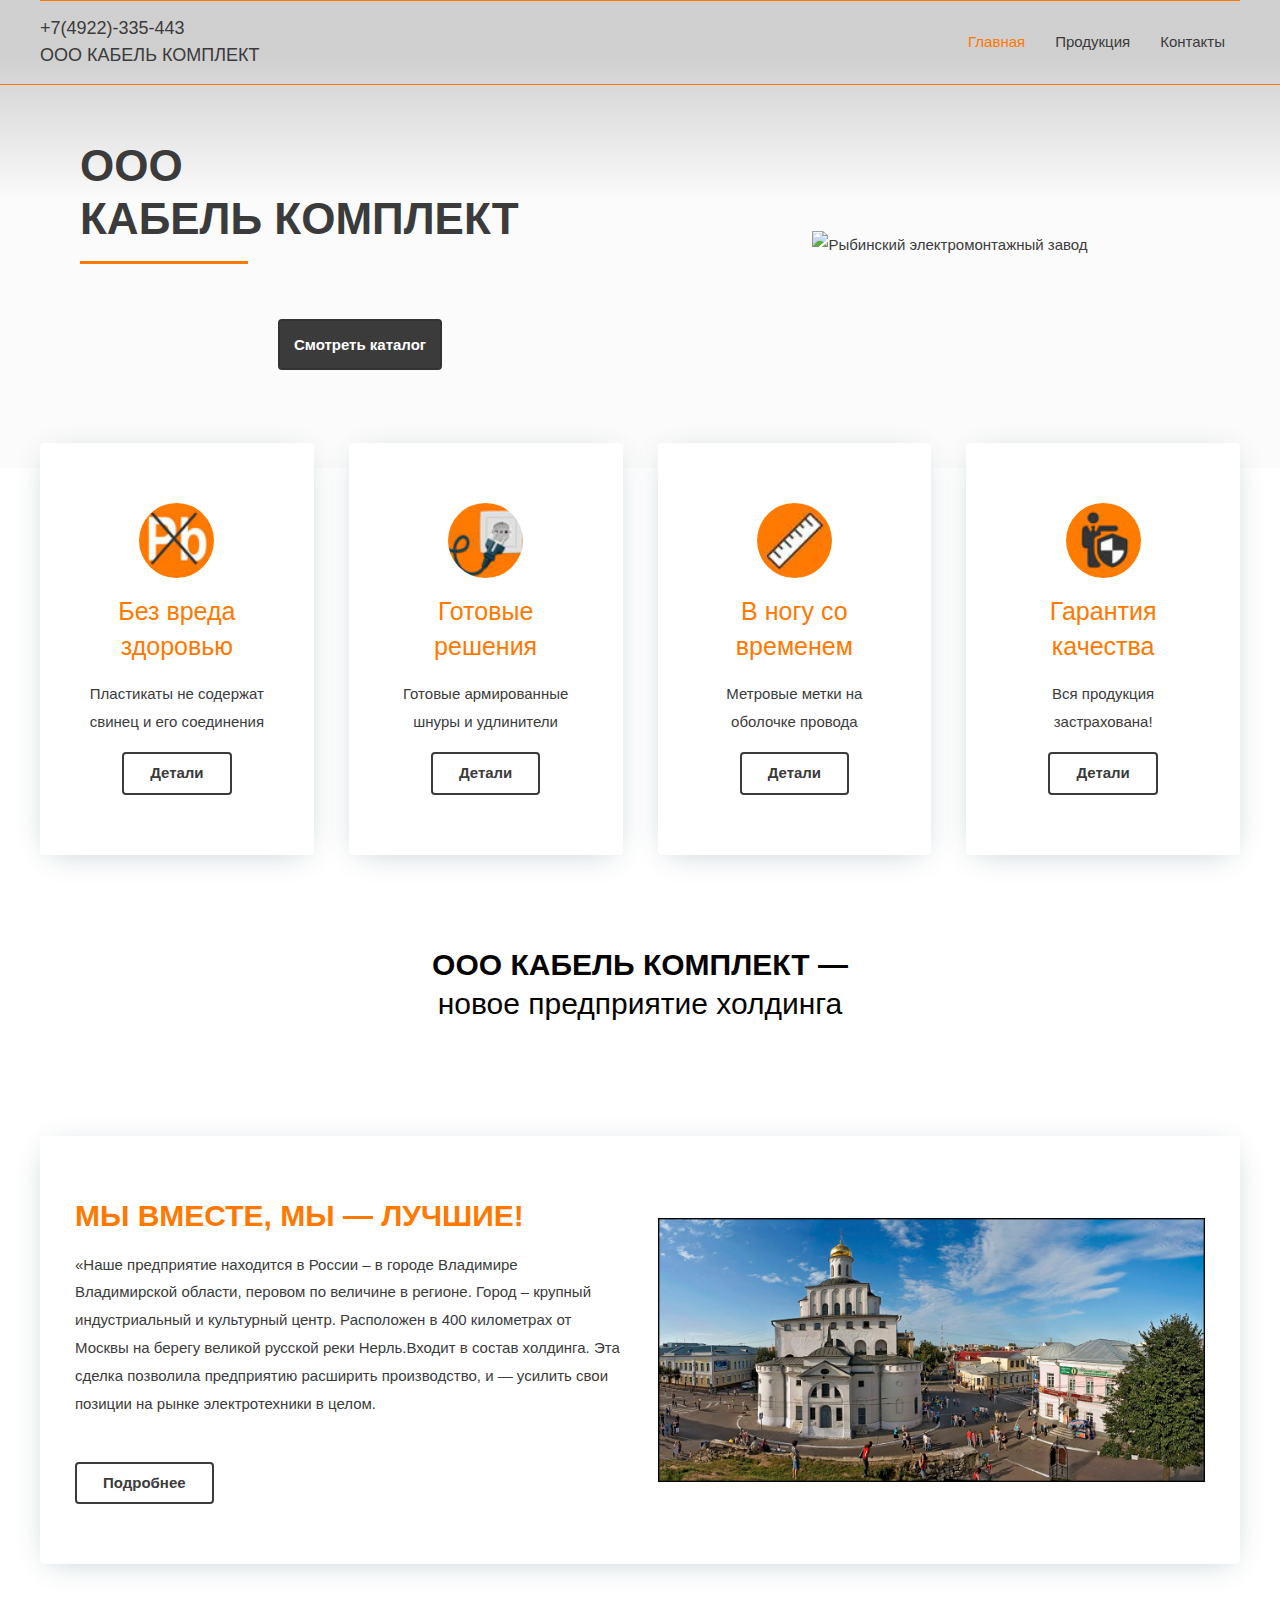
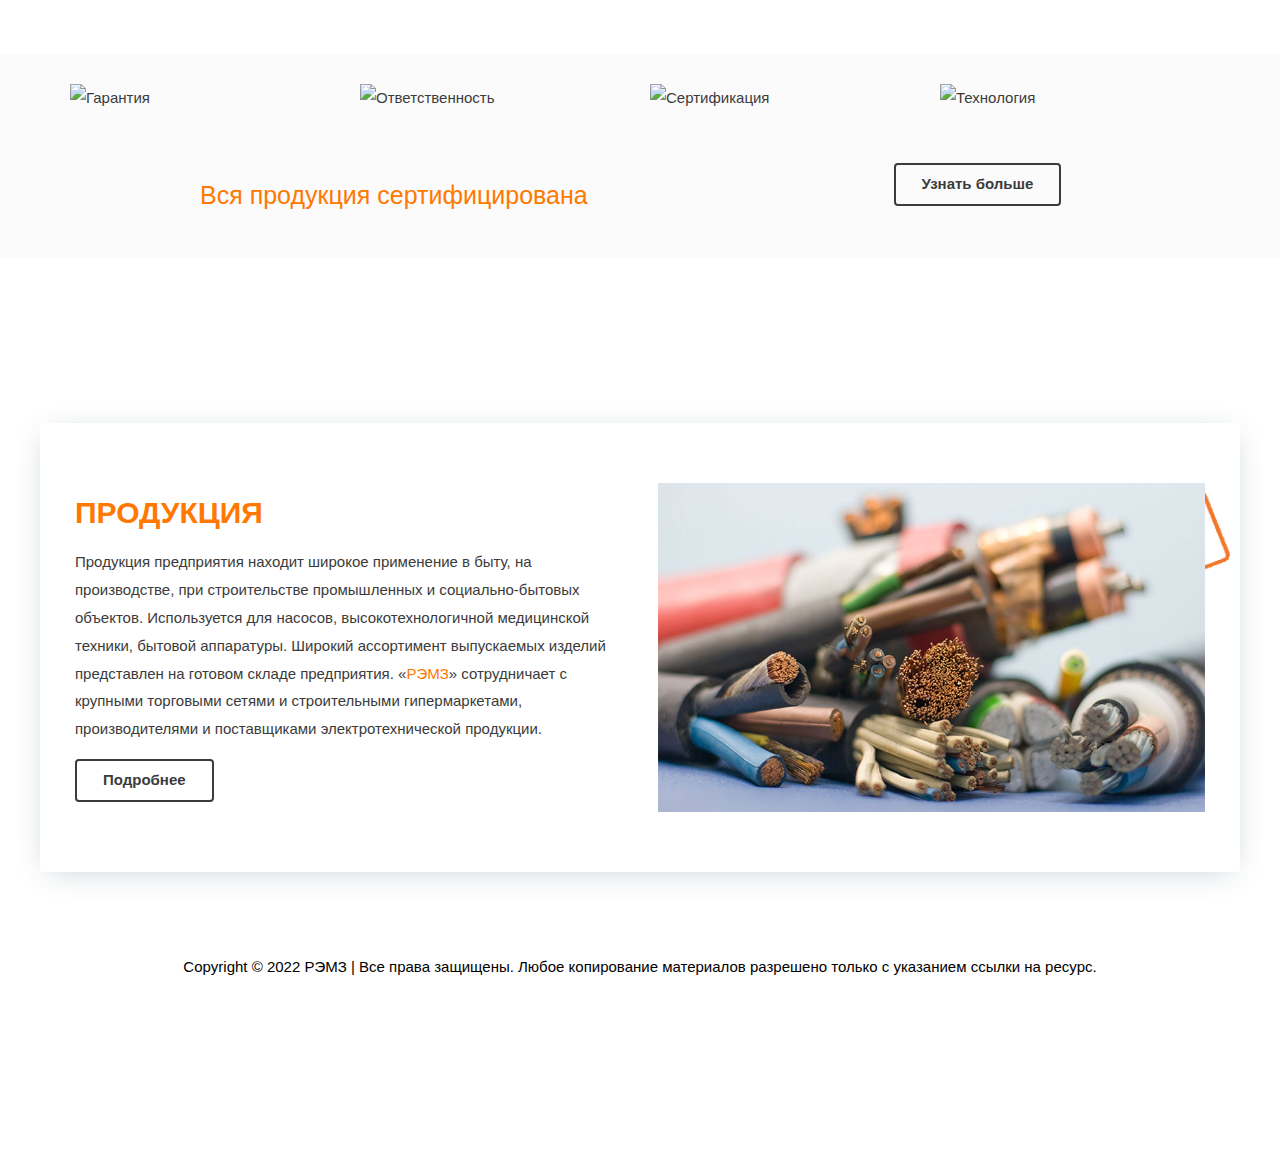
==== commit eb3d0401: "two" ====
--- a/index.html
+++ b/index.html
@@ -2,9 +2,8 @@
 
 <head>
 	<meta http-equiv="Content-Type" content="text/html; charset=utf-8" />
-	<meta name="description" content="HTTrack is an easy-to-use website mirror utility. It allows you to download a World Wide website from the Internet to a local directory,building recursively all structures, getting html, images, and other files from the server to your computer. Links are rebuiltrelatively so that you can freely browse to the local site (works with any browser). You can mirror several sites together so that you can jump from one toanother. You can, also, update an existing mirror site, or resume an interrupted download. The robot is fully configurable, with an integrated help" />
-	<meta name="keywords" content="httrack, HTTRACK, HTTrack, winhttrack, WINHTTRACK, WinHTTrack, offline browser, web mirror utility, aspirateur web, surf offline, web capture, www mirror utility, browse offline, local  site builder, website mirroring, aspirateur www, internet grabber, capture de site web, internet tool, hors connexion, unix, dos, windows 95, windows 98, solaris, ibm580, AIX 4.0, HTS, HTGet, web aspirator, web aspirateur, libre, GPL, GNU, free software" />
-	<title>Local index - HTTrack Website Copier</title>
+	
+	<title>ООО Кабель-комплект</title>
   <!-- Mirror and index made by HTTrack Website Copier/3.49-2 [XR&CO'2014] -->
 	<style type="text/css">
 	<!--
@@ -73,7 +72,7 @@
 .tblNoBorder td   { border: 0; }
 
 
-// -->
+
 </style>
 
 </head>
@@ -104,7 +103,7 @@
 			<TD BACKGROUND="fade.gif">
 				&middot;
 					<A HREF="remz.cab/index.html">
-						Рыбинский электромонтажный завод - предприятие TDM ELECTRIC
+						ООО КАБЕЛЬ КОМПЛЕКТ
 					</A>		
 			</TD>
 		</TR>
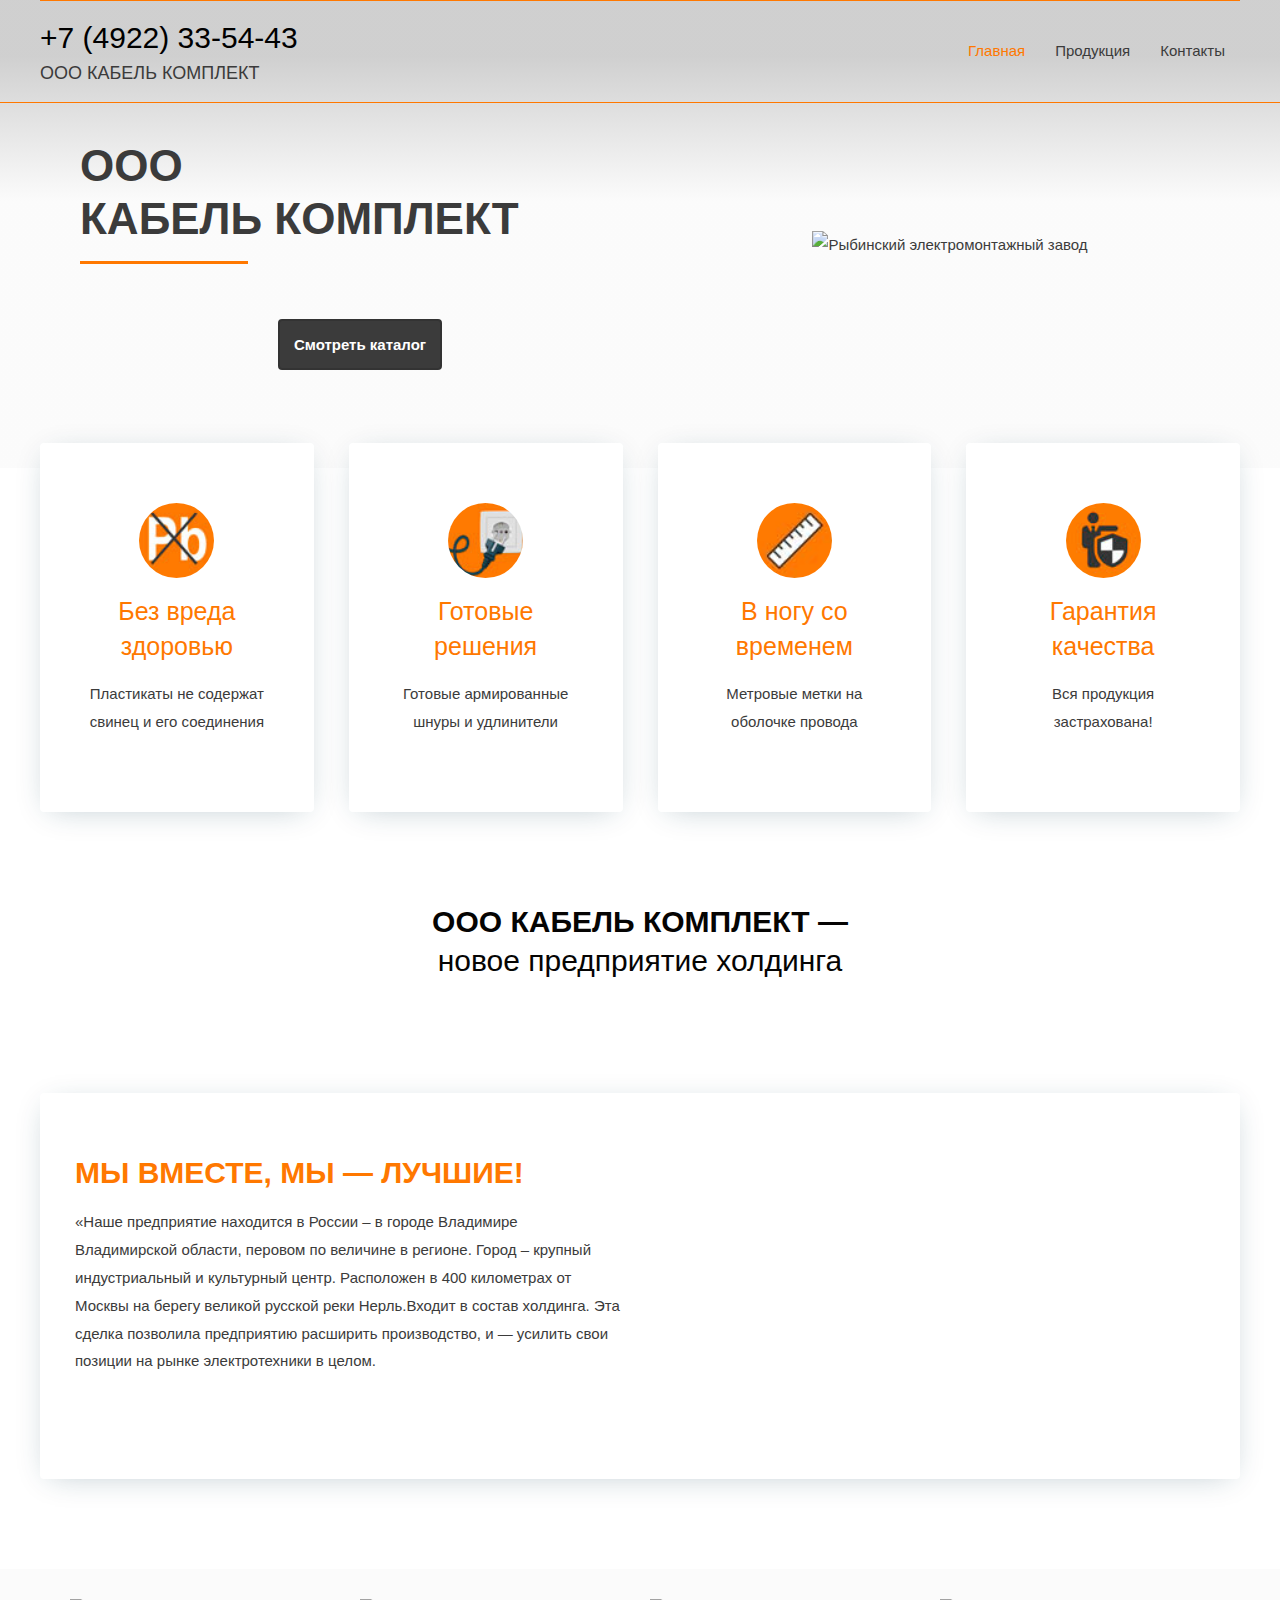
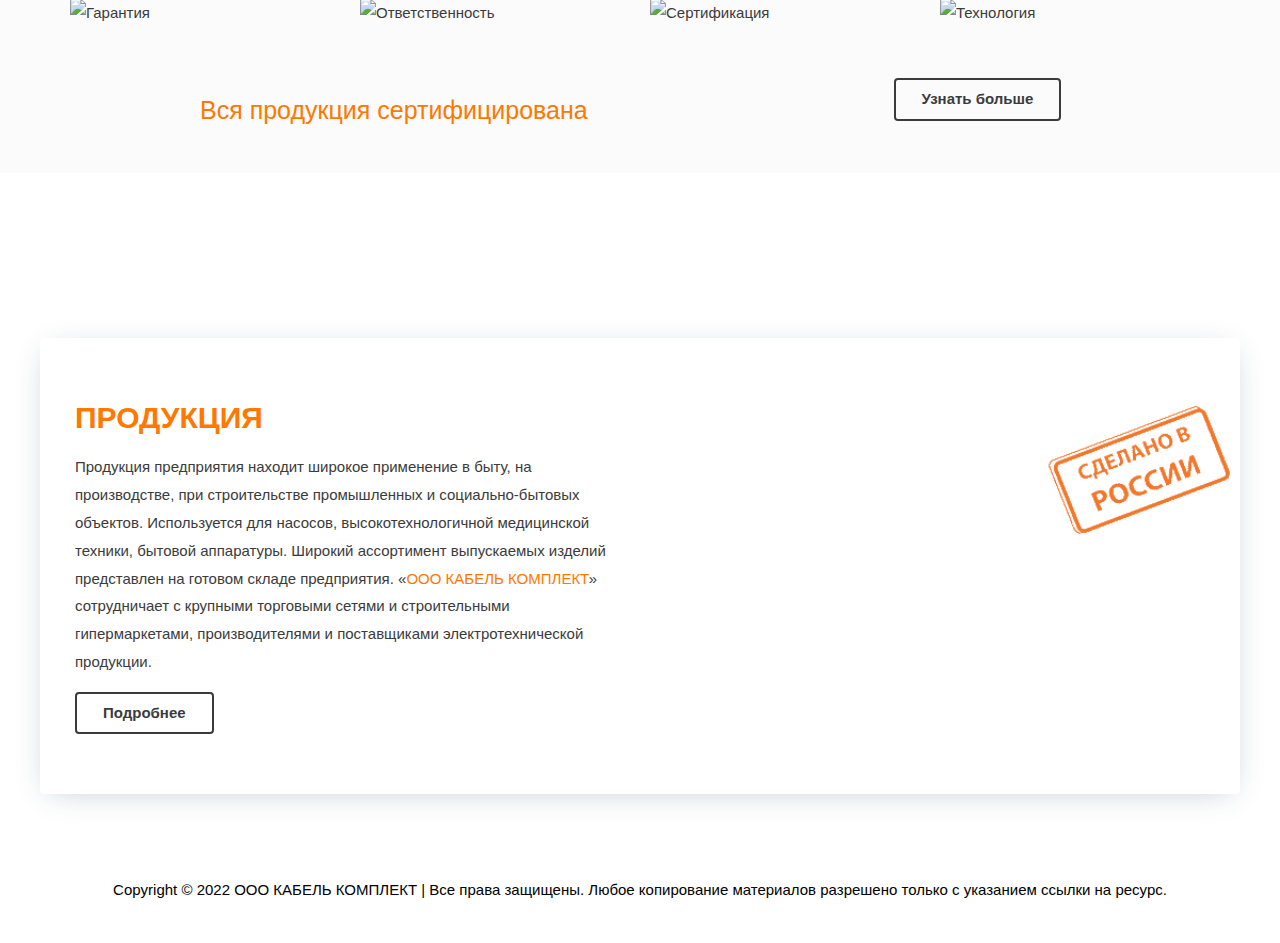
==== commit 080567ba: "two" ====
--- a/index.html
+++ b/index.html
@@ -1,143 +1,3878 @@
-<html xmlns="http://www.w3.org/1999/xhtml" lang="en">
-
-<head>
-	<meta http-equiv="Content-Type" content="text/html; charset=utf-8" />
-	
-	<title>ООО Кабель-комплект</title>
-  <!-- Mirror and index made by HTTrack Website Copier/3.49-2 [XR&CO'2014] -->
-	<style type="text/css">
-	<!--
-
-body {
-	margin: 0;  padding: 0;  margin-bottom: 15px;  margin-top: 8px;
-	background: #77b;
-}
-body, td {
-	font: 14px "Trebuchet MS", Verdana, Arial, Helvetica, sans-serif;
-	}
-
-#subTitle {
-	background: #000;  color: #fff;  padding: 4px;  font-weight: bold; 
-	}
-
-#siteNavigation a, #siteNavigation .current {
-	font-weight: bold;  color: #448;
-	}
-#siteNavigation a:link    { text-decoration: none; }
-#siteNavigation a:visited { text-decoration: none; }
-
-#siteNavigation .current { background-color: #ccd; }
-
-#siteNavigation a:hover   { text-decoration: none;  background-color: #fff;  color: #000; }
-#siteNavigation a:active  { text-decoration: none;  background-color: #ccc; }
-
-
-a:link    { text-decoration: underline;  color: #00f; }
-a:visited { text-decoration: underline;  color: #000; }
-a:hover   { text-decoration: underline;  color: #c00; }
-a:active  { text-decoration: underline; }
-
-#pageContent {
-	clear: both;
-	border-bottom: 6px solid #000;
-	padding: 10px;  padding-top: 20px;
-	line-height: 1.65em;
-	background-image: url(backblue.gif);
-	background-repeat: no-repeat;
-	background-position: top right;
-	}
-
-#pageContent, #siteNavigation {
-	background-color: #ccd;
-	}
-
-
-.imgLeft  { float: left;   margin-right: 10px;  margin-bottom: 10px; }
-.imgRight { float: right;  margin-left: 10px;   margin-bottom: 10px; }
-
-hr { height: 1px;  color: #000;  background-color: #000;  margin-bottom: 15px; }
-
-h1 { margin: 0;  font-weight: bold;  font-size: 2em; }
-h2 { margin: 0;  font-weight: bold;  font-size: 1.6em; }
-h3 { margin: 0;  font-weight: bold;  font-size: 1.3em; }
-h4 { margin: 0;  font-weight: bold;  font-size: 1.18em; }
-
-.blak { background-color: #000; }
-.hide { display: none; }
-.tableWidth { min-width: 400px; }
-
-.tblRegular       { border-collapse: collapse; }
-.tblRegular td    { padding: 6px;  background-image: url(fade.gif);  border: 2px solid #99c; }
-.tblHeaderColor, .tblHeaderColor td { background: #99c; }
-.tblNoBorder td   { border: 0; }
-
-
-
-</style>
-
-</head>
-
-<table width="76%" border="0" align="center" cellspacing="0" cellpadding="3" class="tableWidth">
-	<tr>
-	<td id="subTitle">HTTrack Website Copier - Open Source offline browser</td>
-	</tr>
-</table>
-<table width="76%" border="0" align="center" cellspacing="0" cellpadding="0" class="tableWidth">
-<tr class="blak">
-<td>
-	<table width="100%" border="0" align="center" cellspacing="1" cellpadding="0">
-	<tr>
-	<td colspan="6"> 
-		<table width="100%" border="0" align="center" cellspacing="0" cellpadding="10">
-		<tr> 
-		<td id="pageContent"> 
-<!-- ==================== End prologue ==================== -->
-
-	<meta name="generator" content="HTTrack Website Copier/3.x">
-	<TITLE>Local index - HTTrack</TITLE>
-</HEAD>
-<BODY>
-<H1 ALIGN=Center>Index of locally available sites:</H1>
-	<TABLE BORDER="0" WIDTH="100%" CELLSPACING="1" CELLPADDING="0">
-		<TR>
-			<TD BACKGROUND="fade.gif">
-				&middot;
-					<A HREF="remz.cab/index.html">
-						ООО КАБЕЛЬ КОМПЛЕКТ
-					</A>		
-			</TD>
-		</TR>
-	</TABLE>
-	<BR>
-	<BR>
-	<BR>
-  	<H6 ALIGN="RIGHT">
-	<I>Mirror and index made by HTTrack Website Copier [XR&amp;CO'2008]</I>
-	</H6>
-	<!-- Mirror and index made by HTTrack Website Copier/3.49-2 [XR&CO'2014] -->
-	<!-- Thanks for using HTTrack Website Copier! -->
-	<meta HTTP-EQUIV="Refresh" CONTENT="0; URL=remz.cab/index.html">
-
-
-<!-- ==================== Start epilogue ==================== -->
-		</td>
-		</tr>
-		</table>
-	</td>
-	</tr>
-	</table>
-</td>
-</tr>
-</table>
-
-<table width="76%" border="0" align="center" valign="bottom" cellspacing="0" cellpadding="0">
-	<tr>
-	<td id="footer"><small>&copy; 2008 Xavier Roche & other contributors - Web Design: Leto Kauler.</small></td>
-	</tr>
-</table>
-
-</body>
-
-</html>
-
-
+<!DOCTYPE html>
+<html lang="ru-RU" prefix="og: https://ogp.me/ns#">
+
+<!-- Mirrored from remz.cab/ by HTTrack Website Copier/3.x [XR&CO'2014], Sun, 31 Jul 2022 04:45:59 GMT -->
+<!-- Added by HTTrack -->
+<meta http-equiv="content-type" content="text/html;charset=UTF-8" /><!-- /Added by HTTrack -->
+
+<head>
+	<meta charset="UTF-8">
+	<meta name="viewport" content="width=device-width, initial-scale=1">
+	<link rel="profile" href="https://gmpg.org/xfn/11">
+
+
+	<!-- SEO от Rank Math - https://s.rankmath.com/home -->
+	<title>Кабель-комплект - Владимирское предприятие </title>
+	<meta name="description" content="" />
+	<meta name="robots" content="follow, index, max-snippet:-1, max-video-preview:-1, max-image-preview:large" />
+	<link rel="canonical" href="index.html" />
+	<meta property="og:locale" content="ru_RU" />
+	<meta property="og:type" content="website" />
+	<meta property="og:title" content="ООО Кабель-комплект" />
+	<meta property="og:description" content="" />
+	<meta property="og:url" content="index.html" />
+	<meta property="og:site_name" content="КАБЕЛЬ КОМПЛЕКТ" />
+	<!-- <meta property="og:updated_time" content="2022-06-10T06:33:16+00:00" />
+	<meta property="og:image" content="wp-content/uploads/2020/07/facebook01.jpg" />
+	<meta property="og:image:secure_url" content="wp-content/uploads/2020/07/facebook01.jpg" /> -->
+	<meta property="og:image:width" content="1200" />
+	<meta property="og:image:height" content="630" />
+	<meta property="og:image:alt" content="КАБЕЛЬ КОМПЛЕКТ" />
+	<meta property="og:image:type" content="image/jpeg" />
+	<meta property="article:published_time" content="2020-06-03T13:59:51+00:00" />
+	<meta property="article:modified_time" content="2022-06-10T06:33:16+00:00" />
+	<meta name="twitter:card" content="summary_large_image" />
+	<meta name="twitter:title" content="ООО Кабель-комплект" />
+	<meta name="twitter:description" content="ООО Кабель-комплект" />
+
+	<script type="application/ld+json"
+		class="rank-math-schema">{"@context":"https://schema.org","@graph":[{"@type":"Place","@id":"https://remz.cab/#place","geo":{"@type":"GeoCoordinates","latitude":"58.036870","longitude":" 38.881162"},"hasMap":"https://www.google.com/maps/search/?api=1&amp;query=58.036870, 38.881162","address":{"@type":"PostalAddress","streetAddress":"\u042f\u0440\u043e\u0441\u043b\u0430\u0432\u0441\u043a\u0438\u0439 \u0442\u0440\u0430\u043a\u0442, 68","addressLocality":"\u0420\u044b\u0431\u0438\u043d\u0441\u043a","addressRegion":"\u042f\u0440\u043e\u0441\u043b\u0430\u0432\u0441\u043a\u0430\u044f \u043e\u0431\u043b\u0430\u0441\u0442\u044c","postalCode":"152908","addressCountry":"\u0420\u043e\u0441\u0441\u0438\u044f"}},{"@type":"Organization","@id":"https://remz.cab/#organization","name":"\u0420\u042d\u041c\u0417","url":"https://remz.cab","email":"info@remz.cab","address":{"@type":"PostalAddress","streetAddress":"\u042f\u0440\u043e\u0441\u043b\u0430\u0432\u0441\u043a\u0438\u0439 \u0442\u0440\u0430\u043a\u0442, 68","addressLocality":"\u0420\u044b\u0431\u0438\u043d\u0441\u043a","addressRegion":"\u042f\u0440\u043e\u0441\u043b\u0430\u0432\u0441\u043a\u0430\u044f \u043e\u0431\u043b\u0430\u0441\u0442\u044c","postalCode":"152908","addressCountry":"\u0420\u043e\u0441\u0441\u0438\u044f"},"logo":{"@type":"ImageObject","@id":"https://remz.cab/#logo","url":"https://remz.cab/wp-content/uploads/2020/07/logo-remz-180.png","caption":"\u0420\u042d\u041c\u0417","inLanguage":"ru-RU","width":"180","height":"48"},"contactPoint":[{"@type":"ContactPoint","telephone":"+7 4855-202-600","contactType":"sales"}],"location":{"@id":"https://remz.cab/#place"}},{"@type":"WebSite","@id":"https://remz.cab/#website","url":"https://remz.cab","name":"\u0420\u042d\u041c\u0417","publisher":{"@id":"https://remz.cab/#organization"},"inLanguage":"ru-RU","potentialAction":{"@type":"SearchAction","target":"https://remz.cab/?s={search_term_string}","query-input":"required name=search_term_string"}},{"@type":"ImageObject","@id":"https://remz.cab/wp-content/uploads/2020/07/tdm_logo.png","url":"https://remz.cab/wp-content/uploads/2020/07/tdm_logo.png","width":"200","height":"200","inLanguage":"ru-RU"},{"@type":"AboutPage","@id":"https://remz.cab/#webpage","url":"https://remz.cab/","name":"\u0420\u044b\u0431\u0438\u043d\u0441\u043a\u0438\u0439 \u044d\u043b\u0435\u043a\u0442\u0440\u043e\u043c\u043e\u043d\u0442\u0430\u0436\u043d\u044b\u0439 \u0437\u0430\u0432\u043e\u0434 - \u043f\u0440\u0435\u0434\u043f\u0440\u0438\u044f\u0442\u0438\u0435 TDM ELECTRIC","datePublished":"2020-06-03T13:59:51+00:00","dateModified":"2022-06-10T06:33:16+00:00","about":{"@id":"https://remz.cab/#organization"},"isPartOf":{"@id":"https://remz.cab/#website"},"primaryImageOfPage":{"@id":"https://remz.cab/wp-content/uploads/2020/07/tdm_logo.png"},"inLanguage":"ru-RU"},{"@type":"Article","headline":"\u0420\u044b\u0431\u0438\u043d\u0441\u043a\u0438\u0439 \u044d\u043b\u0435\u043a\u0442\u0440\u043e\u043c\u043e\u043d\u0442\u0430\u0436\u043d\u044b\u0439 \u0437\u0430\u0432\u043e\u0434 - \u043f\u0440\u0435\u0434\u043f\u0440\u0438\u044f\u0442\u0438\u0435 TDM ELECTRIC","datePublished":"2020-06-03T13:59:51+00:00","dateModified":"2022-06-10T06:33:16+00:00","author":{"@type":"Person","name":"admin"},"description":"\u0420\u044b\u0431\u0438\u043d\u0441\u043a\u0438\u0439 \u044d\u043b\u0435\u043a\u0442\u0440\u043e\u043c\u043e\u043d\u0442\u0430\u0436\u043d\u044b\u0439 \u0437\u0430\u0432\u043e\u0434 - \u043c\u043e\u043b\u043e\u0434\u043e\u0435, \u043d\u043e \u0441\u0442\u0440\u0435\u043c\u0438\u0442\u0435\u043b\u044c\u043d\u043e \u0440\u0430\u0437\u0432\u0438\u0432\u0430\u044e\u0449\u0435\u0435\u0441\u044f \u043f\u0440\u0435\u0434\u043f\u0440\u0438\u044f\u0442\u0438\u0435 \u0445\u043e\u043b\u0434\u0438\u043d\u0433\u0430 TDM ELECTRIC. \u041e\u043d\u043e \u043f\u0440\u043e\u0438\u0437\u0432\u043e\u0434\u0438\u0442 \u043a\u0430\u0431\u0435\u043b\u044c, \u043f\u0440\u043e\u0432\u043e\u0434 \u0438 \u0430\u0440\u043c\u0438\u0440\u043e\u0432\u0430\u043d\u043d\u044b\u0435 \u0448\u043d\u0443\u0440\u044b.","name":"\u0420\u044b\u0431\u0438\u043d\u0441\u043a\u0438\u0439 \u044d\u043b\u0435\u043a\u0442\u0440\u043e\u043c\u043e\u043d\u0442\u0430\u0436\u043d\u044b\u0439 \u0437\u0430\u0432\u043e\u0434 - \u043f\u0440\u0435\u0434\u043f\u0440\u0438\u044f\u0442\u0438\u0435 TDM ELECTRIC","@id":"https://remz.cab/#schema-1244","isPartOf":{"@id":"https://remz.cab/#webpage"},"publisher":{"@id":"https://remz.cab/#organization"},"image":{"@id":"https://remz.cab/wp-content/uploads/2020/07/tdm_logo.png"},"inLanguage":"ru-RU","mainEntityOfPage":{"@id":"https://remz.cab/#webpage"}}]}</script>
+	<meta name="google-site-verification" content="jj3Xg9lyMiHVqCACXcjiFWrJkW7PEJUi9SIbTDShTlw" />
+	<meta name="yandex-verification" content="a8c02fed22119ebc" />
+	<!-- /Rank Math WordPress SEO плагин -->
+
+	<style id='global-styles-inline-css'>
+		body {
+			--wp--preset--color--black: #000000;
+			--wp--preset--color--cyan-bluish-gray: #abb8c3;
+			--wp--preset--color--white: #ffffff;
+			--wp--preset--color--pale-pink: #f78da7;
+			--wp--preset--color--vivid-red: #160473;
+			--wp--preset--color--luminous-vivid-orange: #ff6900;
+			--wp--preset--color--luminous-vivid-amber: #fcb900;
+			--wp--preset--color--light-green-cyan: #7bdcb5;
+			--wp--preset--color--vivid-green-cyan: #00d084;
+			--wp--preset--color--pale-cyan-blue: #8ed1fc;
+			--wp--preset--color--vivid-cyan-blue: #0693e3;
+			--wp--preset--color--vivid-purple: #9b51e0;
+			--wp--preset--color--ast-global-color-0: var(--ast-global-color-0);
+			--wp--preset--color--ast-global-color-1: var(--ast-global-color-1);
+			--wp--preset--color--ast-global-color-2: var(--ast-global-color-2);
+			--wp--preset--color--ast-global-color-3: var(--ast-global-color-3);
+			--wp--preset--color--ast-global-color-4: var(--ast-global-color-4);
+			--wp--preset--color--ast-global-color-5: var(--ast-global-color-5);
+			--wp--preset--color--ast-global-color-6: var(--ast-global-color-6);
+			--wp--preset--color--ast-global-color-7: var(--ast-global-color-7);
+			--wp--preset--color--ast-global-color-8: var(--ast-global-color-8);
+			--wp--preset--gradient--vivid-cyan-blue-to-vivid-purple: linear-gradient(135deg, rgba(6, 147, 227, 1) 0%, rgb(155, 81, 224) 100%);
+			--wp--preset--gradient--light-green-cyan-to-vivid-green-cyan: linear-gradient(135deg, rgb(122, 220, 180) 0%, rgb(0, 208, 130) 100%);
+			--wp--preset--gradient--luminous-vivid-amber-to-luminous-vivid-orange: linear-gradient(135deg, rgba(252, 185, 0, 1) 0%, rgba(255, 105, 0, 1) 100%);
+			--wp--preset--gradient--luminous-vivid-orange-to-vivid-red: linear-gradient(135deg, rgba(255, 105, 0, 1) 0%, rgb(207, 46, 46) 100%);
+			--wp--preset--gradient--very-light-gray-to-cyan-bluish-gray: linear-gradient(135deg, rgb(238, 238, 238) 0%, rgb(169, 184, 195) 100%);
+			--wp--preset--gradient--cool-to-warm-spectrum: linear-gradient(135deg, rgb(74, 234, 220) 0%, rgb(151, 120, 209) 20%, rgb(207, 42, 186) 40%, rgb(238, 44, 130) 60%, rgb(251, 105, 98) 80%, rgb(254, 248, 76) 100%);
+			--wp--preset--gradient--blush-light-purple: linear-gradient(135deg, rgb(255, 206, 236) 0%, rgb(152, 150, 240) 100%);
+			--wp--preset--gradient--blush-bordeaux: linear-gradient(135deg, rgb(254, 205, 165) 0%, rgb(254, 45, 45) 50%, rgb(107, 0, 62) 100%);
+			--wp--preset--gradient--luminous-dusk: linear-gradient(135deg, rgb(255, 203, 112) 0%, rgb(199, 81, 192) 50%, rgb(65, 88, 208) 100%);
+			--wp--preset--gradient--pale-ocean: linear-gradient(135deg, rgb(255, 245, 203) 0%, rgb(182, 227, 212) 50%, rgb(51, 167, 181) 100%);
+			--wp--preset--gradient--electric-grass: linear-gradient(135deg, rgb(202, 248, 128) 0%, rgb(113, 206, 126) 100%);
+			--wp--preset--gradient--midnight: linear-gradient(135deg, rgb(2, 3, 129) 0%, rgb(40, 116, 252) 100%);
+			--wp--preset--duotone--dark-grayscale: url('#wp-duotone-dark-grayscale');
+			--wp--preset--duotone--grayscale: url('#wp-duotone-grayscale');
+			--wp--preset--duotone--purple-yellow: url('#wp-duotone-purple-yellow');
+			--wp--preset--duotone--blue-red: url('#wp-duotone-blue-red');
+			--wp--preset--duotone--midnight: url('#wp-duotone-midnight');
+			--wp--preset--duotone--magenta-yellow: url('#wp-duotone-magenta-yellow');
+			--wp--preset--duotone--purple-green: url('#wp-duotone-purple-green');
+			--wp--preset--duotone--blue-orange: url('#wp-duotone-blue-orange');
+			--wp--preset--font-size--small: 13px;
+			--wp--preset--font-size--medium: 20px;
+			--wp--preset--font-size--large: 36px;
+			--wp--preset--font-size--x-large: 42px;
+		}
+
+		body {
+			margin: 0;
+		}
+
+		body {
+			--wp--style--block-gap: 2em;
+		}
+
+		.wp-site-blocks>.alignleft {
+			float: left;
+			margin-right: 2em;
+		}
+
+		.wp-site-blocks>.alignright {
+			float: right;
+			margin-left: 2em;
+		}
+
+		.wp-site-blocks>.aligncenter {
+			justify-content: center;
+			margin-left: auto;
+			margin-right: auto;
+		}
+
+		.wp-site-blocks>* {
+			margin-block-start: 0;
+			margin-block-end: 0;
+		}
+
+		.wp-site-blocks>*+* {
+			margin-block-start: var(--wp--style--block-gap);
+		}
+
+		.has-black-color {
+			color: var(--wp--preset--color--black) !important;
+		}
+
+		.has-cyan-bluish-gray-color {
+			color: var(--wp--preset--color--cyan-bluish-gray) !important;
+		}
+
+		.has-white-color {
+			color: var(--wp--preset--color--white) !important;
+		}
+
+		.has-pale-pink-color {
+			color: var(--wp--preset--color--pale-pink) !important;
+		}
+
+		.has-vivid-red-color {
+			color: var(--wp--preset--color--vivid-red) !important;
+		}
+
+		.has-luminous-vivid-orange-color {
+			color: var(--wp--preset--color--luminous-vivid-orange) !important;
+		}
+
+		.has-luminous-vivid-amber-color {
+			color: var(--wp--preset--color--luminous-vivid-amber) !important;
+		}
+
+		.has-light-green-cyan-color {
+			color: var(--wp--preset--color--light-green-cyan) !important;
+		}
+
+		.has-vivid-green-cyan-color {
+			color: var(--wp--preset--color--vivid-green-cyan) !important;
+		}
+
+		.has-pale-cyan-blue-color {
+			color: var(--wp--preset--color--pale-cyan-blue) !important;
+		}
+
+		.has-vivid-cyan-blue-color {
+			color: var(--wp--preset--color--vivid-cyan-blue) !important;
+		}
+
+		.has-vivid-purple-color {
+			color: var(--wp--preset--color--vivid-purple) !important;
+		}
+
+		.has-ast-global-color-0-color {
+			color: var(--wp--preset--color--ast-global-color-0) !important;
+		}
+
+		.has-ast-global-color-1-color {
+			color: var(--wp--preset--color--ast-global-color-1) !important;
+		}
+
+		.has-ast-global-color-2-color {
+			color: var(--wp--preset--color--ast-global-color-2) !important;
+		}
+
+		.has-ast-global-color-3-color {
+			color: var(--wp--preset--color--ast-global-color-3) !important;
+		}
+
+		.has-ast-global-color-4-color {
+			color: var(--wp--preset--color--ast-global-color-4) !important;
+		}
+
+		.has-ast-global-color-5-color {
+			color: var(--wp--preset--color--ast-global-color-5) !important;
+		}
+
+		.has-ast-global-color-6-color {
+			color: var(--wp--preset--color--ast-global-color-6) !important;
+		}
+
+		.has-ast-global-color-7-color {
+			color: var(--wp--preset--color--ast-global-color-7) !important;
+		}
+
+		.has-ast-global-color-8-color {
+			color: var(--wp--preset--color--ast-global-color-8) !important;
+		}
+
+		.has-black-background-color {
+			background-color: var(--wp--preset--color--black) !important;
+		}
+
+		.has-cyan-bluish-gray-background-color {
+			background-color: var(--wp--preset--color--cyan-bluish-gray) !important;
+		}
+
+		.has-white-background-color {
+			background-color: var(--wp--preset--color--white) !important;
+		}
+
+		.has-pale-pink-background-color {
+			background-color: var(--wp--preset--color--pale-pink) !important;
+		}
+
+		.has-vivid-red-background-color {
+			background-color: var(--wp--preset--color--vivid-red) !important;
+		}
+
+		.has-luminous-vivid-orange-background-color {
+			background-color: var(--wp--preset--color--luminous-vivid-orange) !important;
+		}
+
+		.has-luminous-vivid-amber-background-color {
+			background-color: var(--wp--preset--color--luminous-vivid-amber) !important;
+		}
+
+		.has-light-green-cyan-background-color {
+			background-color: var(--wp--preset--color--light-green-cyan) !important;
+		}
+
+		.has-vivid-green-cyan-background-color {
+			background-color: var(--wp--preset--color--vivid-green-cyan) !important;
+		}
+
+		.has-pale-cyan-blue-background-color {
+			background-color: var(--wp--preset--color--pale-cyan-blue) !important;
+		}
+
+		.has-vivid-cyan-blue-background-color {
+			background-color: var(--wp--preset--color--vivid-cyan-blue) !important;
+		}
+
+		.has-vivid-purple-background-color {
+			background-color: var(--wp--preset--color--vivid-purple) !important;
+		}
+
+		.has-ast-global-color-0-background-color {
+			background-color: var(--wp--preset--color--ast-global-color-0) !important;
+		}
+
+		.has-ast-global-color-1-background-color {
+			background-color: var(--wp--preset--color--ast-global-color-1) !important;
+		}
+
+		.has-ast-global-color-2-background-color {
+			background-color: var(--wp--preset--color--ast-global-color-2) !important;
+		}
+
+		.has-ast-global-color-3-background-color {
+			background-color: var(--wp--preset--color--ast-global-color-3) !important;
+		}
+
+		.has-ast-global-color-4-background-color {
+			background-color: var(--wp--preset--color--ast-global-color-4) !important;
+		}
+
+		.has-ast-global-color-5-background-color {
+			background-color: var(--wp--preset--color--ast-global-color-5) !important;
+		}
+
+		.has-ast-global-color-6-background-color {
+			background-color: var(--wp--preset--color--ast-global-color-6) !important;
+		}
+
+		.has-ast-global-color-7-background-color {
+			background-color: var(--wp--preset--color--ast-global-color-7) !important;
+		}
+
+		.has-ast-global-color-8-background-color {
+			background-color: var(--wp--preset--color--ast-global-color-8) !important;
+		}
+
+		.has-black-border-color {
+			border-color: var(--wp--preset--color--black) !important;
+		}
+
+		.has-cyan-bluish-gray-border-color {
+			border-color: var(--wp--preset--color--cyan-bluish-gray) !important;
+		}
+
+		.has-white-border-color {
+			border-color: var(--wp--preset--color--white) !important;
+		}
+
+		.has-pale-pink-border-color {
+			border-color: var(--wp--preset--color--pale-pink) !important;
+		}
+
+		.has-vivid-red-border-color {
+			border-color: var(--wp--preset--color--vivid-red) !important;
+		}
+
+		.has-luminous-vivid-orange-border-color {
+			border-color: var(--wp--preset--color--luminous-vivid-orange) !important;
+		}
+
+		.has-luminous-vivid-amber-border-color {
+			border-color: var(--wp--preset--color--luminous-vivid-amber) !important;
+		}
+
+		.has-light-green-cyan-border-color {
+			border-color: var(--wp--preset--color--light-green-cyan) !important;
+		}
+
+		.has-vivid-green-cyan-border-color {
+			border-color: var(--wp--preset--color--vivid-green-cyan) !important;
+		}
+
+		.has-pale-cyan-blue-border-color {
+			border-color: var(--wp--preset--color--pale-cyan-blue) !important;
+		}
+
+		.has-vivid-cyan-blue-border-color {
+			border-color: var(--wp--preset--color--vivid-cyan-blue) !important;
+		}
+
+		.has-vivid-purple-border-color {
+			border-color: var(--wp--preset--color--vivid-purple) !important;
+		}
+
+		.has-ast-global-color-0-border-color {
+			border-color: var(--wp--preset--color--ast-global-color-0) !important;
+		}
+
+		.has-ast-global-color-1-border-color {
+			border-color: var(--wp--preset--color--ast-global-color-1) !important;
+		}
+
+		.has-ast-global-color-2-border-color {
+			border-color: var(--wp--preset--color--ast-global-color-2) !important;
+		}
+
+		.has-ast-global-color-3-border-color {
+			border-color: var(--wp--preset--color--ast-global-color-3) !important;
+		}
+
+		.has-ast-global-color-4-border-color {
+			border-color: var(--wp--preset--color--ast-global-color-4) !important;
+		}
+
+		.has-ast-global-color-5-border-color {
+			border-color: var(--wp--preset--color--ast-global-color-5) !important;
+		}
+
+		.has-ast-global-color-6-border-color {
+			border-color: var(--wp--preset--color--ast-global-color-6) !important;
+		}
+
+		.has-ast-global-color-7-border-color {
+			border-color: var(--wp--preset--color--ast-global-color-7) !important;
+		}
+
+		.has-ast-global-color-8-border-color {
+			border-color: var(--wp--preset--color--ast-global-color-8) !important;
+		}
+
+		.has-vivid-cyan-blue-to-vivid-purple-gradient-background {
+			background: var(--wp--preset--gradient--vivid-cyan-blue-to-vivid-purple) !important;
+		}
+
+		.has-light-green-cyan-to-vivid-green-cyan-gradient-background {
+			background: var(--wp--preset--gradient--light-green-cyan-to-vivid-green-cyan) !important;
+		}
+
+		.has-luminous-vivid-amber-to-luminous-vivid-orange-gradient-background {
+			background: var(--wp--preset--gradient--luminous-vivid-amber-to-luminous-vivid-orange) !important;
+		}
+
+		.has-luminous-vivid-orange-to-vivid-red-gradient-background {
+			background: var(--wp--preset--gradient--luminous-vivid-orange-to-vivid-red) !important;
+		}
+
+		.has-very-light-gray-to-cyan-bluish-gray-gradient-background {
+			background: var(--wp--preset--gradient--very-light-gray-to-cyan-bluish-gray) !important;
+		}
+
+		.has-cool-to-warm-spectrum-gradient-background {
+			background: var(--wp--preset--gradient--cool-to-warm-spectrum) !important;
+		}
+
+		.has-blush-light-purple-gradient-background {
+			background: var(--wp--preset--gradient--blush-light-purple) !important;
+		}
+
+		.has-blush-bordeaux-gradient-background {
+			background: var(--wp--preset--gradient--blush-bordeaux) !important;
+		}
+
+		.has-luminous-dusk-gradient-background {
+			background: var(--wp--preset--gradient--luminous-dusk) !important;
+		}
+
+		.has-pale-ocean-gradient-background {
+			background: var(--wp--preset--gradient--pale-ocean) !important;
+		}
+
+		.has-electric-grass-gradient-background {
+			background: var(--wp--preset--gradient--electric-grass) !important;
+		}
+
+		.has-midnight-gradient-background {
+			background: var(--wp--preset--gradient--midnight) !important;
+		}
+
+		.has-small-font-size {
+			font-size: var(--wp--preset--font-size--small) !important;
+		}
+
+		.has-medium-font-size {
+			font-size: var(--wp--preset--font-size--medium) !important;
+		}
+
+		.has-large-font-size {
+			font-size: var(--wp--preset--font-size--large) !important;
+		}
+
+		.has-x-large-font-size {
+			font-size: var(--wp--preset--font-size--x-large) !important;
+		}
+	</style>
+	<link rel='stylesheet' id='wpo_min-header-0-css'
+		href='wp-content/cache/wpo-minify/1658990408/assets/wpo-minify-header-1f7a341d.min.css' media='all' />
+	<!--[if IE]>
+<script src='https://remz.cab/wp-content/themes/astra/assets/js/minified/flexibility.min.js' id='astra-flexibility-js'></script>
+<script id='astra-flexibility-js-after'>
+flexibility(document.documentElement);
+</script>
+<![endif]-->
+	<script id='wpo_min-header-1-js-extra'>
+		var stackable = { "restUrl": "https:\/\/remz.cab\/wp-json\/", "googleApiKey": "", "i18n": { "missingMapApiKey": "\u042d\u0442\u043e\u0442 \u0431\u043b\u043e\u043a \u043a\u0430\u0440\u0442\u044b \u0438\u0441\u043f\u043e\u043b\u044c\u0437\u0443\u0435\u0442 \u043d\u0430\u0441\u0442\u0440\u043e\u0439\u043a\u0438, \u0442\u0440\u0435\u0431\u0443\u044e\u0449\u0438\u0435 \u043a\u043b\u044e\u0447\u0430 Google Maps API, \u043d\u043e \u043e\u043d \u043e\u0442\u0441\u0443\u0442\u0441\u0442\u0432\u0443\u0435\u0442. \u0412\u0432\u0435\u0434\u0438\u0442\u0435 \u0441\u0432\u043e\u0439 \u043a\u043b\u044e\u0447 Google Maps API \u0432 \u043d\u0430\u0441\u0442\u0440\u043e\u0439\u043a\u0430\u0445 Stackable \u0438\u043b\u0438 \u043e\u0442\u0440\u0435\u0434\u0430\u043a\u0442\u0438\u0440\u0443\u0439\u0442\u0435 \u044d\u0442\u043e\u0442 \u0431\u043b\u043e\u043a \u043a\u0430\u0440\u0442\u044b." } };
+	</script>
+	<script src='wp-content/cache/wpo-minify/1658990408/assets/wpo-minify-header-a13b09d7.min.js'
+		id='wpo_min-header-1-js'></script>
+	<link rel="https://api.w.org/" href="wp-json/index.html" />
+	<link rel="alternate" type="application/json" href="wp-json/wp/v2/pages/7.json" />
+	<link rel="alternate" type="application/json+oembed"
+		href="wp-json/oembed/1.0/embed6c17.json?url=https%3A%2F%2Fremz.cab%2F" />
+	<link rel="alternate" type="text/xml+oembed"
+		href="wp-json/oembed/1.0/embed28ec?url=https%3A%2F%2Fremz.cab%2F&amp;format=xml" />
+	<style id="uagb-style-conditional-extension">
+		@media (min-width: 1025px) {
+
+			body .uag-hide-desktop.uagb-google-map__wrap,
+			body .uag-hide-desktop {
+				display: none
+			}
+		}
+
+		@media (min-width: 768px) and (max-width: 1024px) {
+
+			body .uag-hide-tab.uagb-google-map__wrap,
+			body .uag-hide-tab {
+				display: none
+			}
+		}
+
+		@media (max-width: 767px) {
+
+			body .uag-hide-mob.uagb-google-map__wrap,
+			body .uag-hide-mob {
+				display: none
+			}
+		}
+	</style>
+	<style id="uagb-style-frontend-7">
+		.uagb-section__wrap {
+			position: relative
+		}
+
+		.uagb-section__wrap .uagb-section__inner-wrap {
+			margin-left: auto;
+			margin-right: auto;
+			position: relative;
+			z-index: 2
+		}
+
+		.uagb-section__wrap .uagb-section__overlay {
+			height: 100%;
+			width: 100%;
+			top: 0;
+			left: 0;
+			position: absolute
+		}
+
+		.uagb-section__wrap .uagb-section__video-wrap {
+			height: 100%;
+			width: 100%;
+			top: 0;
+			left: 0;
+			position: absolute;
+			overflow: hidden;
+			z-index: 0;
+			-webkit-transition: opacity 1s;
+			-o-transition: opacity 1s;
+			transition: opacity 1s
+		}
+
+		.uagb-section__wrap .uagb-section__video-wrap video {
+			max-width: 100%;
+			width: 100%;
+			height: 100%;
+			margin: 0;
+			line-height: 1;
+			border: none;
+			display: inline-block;
+			vertical-align: baseline;
+			-o-object-fit: cover;
+			object-fit: cover;
+			background-size: cover
+		}
+
+		@media (min-width: 768px) and (max-width: 1024px) {
+			.wp-block-uagb-section.uagb-section__wrap.uagb-section__background-image {
+				background-attachment: scroll
+			}
+		}
+
+		.uagb-columns__wrap {
+			position: relative
+		}
+
+		.uagb-columns__wrap .uagb-columns__inner-wrap {
+			margin-left: auto;
+			margin-right: auto;
+			position: relative;
+			z-index: 2
+		}
+
+		.uagb-columns__wrap .uagb-columns__overlay {
+			height: 100%;
+			width: 100%;
+			top: 0;
+			left: 0;
+			position: absolute
+		}
+
+		.uagb-columns__wrap .uagb-columns__video-wrap {
+			height: 100%;
+			width: 100%;
+			top: 0;
+			left: 0;
+			position: absolute;
+			overflow: hidden;
+			z-index: 0;
+			-webkit-transition: opacity 1s;
+			-o-transition: opacity 1s;
+			transition: opacity 1s
+		}
+
+		.uagb-columns__wrap .uagb-columns__video-wrap video {
+			max-width: 100%;
+			width: 100%;
+			height: 100%;
+			margin: 0;
+			line-height: 1;
+			border: none;
+			display: inline-block;
+			vertical-align: baseline;
+			-o-object-fit: cover;
+			object-fit: cover;
+			background-size: cover
+		}
+
+		.uagb-columns__wrap .uagb-column__wrap {
+			display: -webkit-box;
+			display: -webkit-flex;
+			display: -ms-flexbox;
+			display: flex
+		}
+
+		.uagb-columns__wrap .uagb-columns__shape {
+			overflow: hidden;
+			position: absolute;
+			left: 0;
+			width: 100%;
+			line-height: 0;
+			direction: ltr;
+			z-index: 1
+		}
+
+		.uagb-columns__wrap .uagb-columns__shape-top {
+			top: -3px
+		}
+
+		.uagb-columns__wrap .uagb-columns__shape-bottom {
+			bottom: -3px
+		}
+
+		.uagb-columns__wrap .uagb-columns__shape[data-negative="false"].uagb-columns__shape-bottom {
+			-webkit-transform: rotate(180deg);
+			-ms-transform: rotate(180deg);
+			transform: rotate(180deg)
+		}
+
+		.uagb-columns__wrap .uagb-columns__shape[data-negative="true"].uagb-columns__shape-top {
+			-webkit-transform: rotate(180deg);
+			-ms-transform: rotate(180deg);
+			transform: rotate(180deg)
+		}
+
+		.uagb-columns__wrap .uagb-columns__shape.uagb-columns__shape-flip svg {
+			transform: translateX(-50%) rotateY(180deg)
+		}
+
+		.uagb-columns__wrap .uagb-columns__shape svg {
+			display: block;
+			width: -webkit-calc(100% + 1.3px);
+			width: calc(100% + 1.3px);
+			position: relative;
+			left: 50%;
+			-webkit-transform: translateX(-50%);
+			-ms-transform: translateX(-50%);
+			transform: translateX(-50%)
+		}
+
+		.uagb-columns__wrap .uagb-columns__shape .uagb-columns__shape-fill {
+			fill: #333;
+			-webkit-transform-origin: center;
+			-ms-transform-origin: center;
+			transform-origin: center;
+			-webkit-transform: rotateY(0deg);
+			transform: rotateY(0deg)
+		}
+
+		.uagb-columns__wrap .uagb-columns__shape.uagb-columns__shape-above-content {
+			z-index: 9;
+			pointer-events: none
+		}
+
+		.uagb-columns__valign-center .uagb-column__wrap,
+		.uagb-columns__valign-middle .uagb-column__wrap {
+			-webkit-box-align: center;
+			-webkit-align-items: center;
+			-ms-flex-align: center;
+			align-items: center
+		}
+
+		.uagb-columns__valign-top .uagb-column__wrap {
+			-webkit-box-align: flex-start;
+			-webkit-align-items: flex-start;
+			-ms-flex-align: flex-start;
+			align-items: flex-start
+		}
+
+		.uagb-columns__valign-bottom .uagb-column__wrap {
+			-webkit-box-align: flex-end;
+			-webkit-align-items: flex-end;
+			-ms-flex-align: flex-end;
+			align-items: flex-end
+		}
+
+		.uagb-columns__inner-wrap {
+			display: flex;
+			flex-wrap: nowrap
+		}
+
+		.uagb-columns__columns-1>.uagb-column__wrap {
+			width: 100%
+		}
+
+		.uagb-columns__columns-2>.uagb-column__wrap {
+			width: 50%
+		}
+
+		.uagb-columns__columns-3>.uagb-column__wrap {
+			width: 33.33%
+		}
+
+		.uagb-columns__columns-4>.uagb-column__wrap {
+			width: 25%
+		}
+
+		.uagb-columns__columns-5>.uagb-column__wrap {
+			width: 20%
+		}
+
+		.uagb-columns__columns-6>.uagb-column__wrap {
+			width: 16.66%
+		}
+
+		.uagb-columns__gap-nogap>.wp-block[data-type="uagb/column"] .uagb-column__inner-wrap {
+			padding: 0
+		}
+
+		.uagb-columns__gap-default>.wp-block[data-type="uagb/column"] .uagb-column__inner-wrap {
+			padding: 10px
+		}
+
+		.uagb-columns__gap-narrow>.wp-block[data-type="uagb/column"] .uagb-column__inner-wrap {
+			padding: 5px
+		}
+
+		.uagb-columns__gap-extended>.wp-block[data-type="uagb/column"] .uagb-column__inner-wrap {
+			padding: 15px
+		}
+
+		.uagb-columns__gap-wide>.wp-block[data-type="uagb/column"] .uagb-column__inner-wrap {
+			padding: 20px
+		}
+
+		.uagb-columns__gap-wider>.wp-block[data-type="uagb/column"] .uagb-column__inner-wrap {
+			padding: 30px
+		}
+
+		@media (max-width: 976px) {
+
+			.uagb-columns__stack-tablet>.uagb-columns__columns-1>.uagb-column__wrap,
+			.uagb-columns__stack-tablet>.uagb-columns__columns-2>.uagb-column__wrap,
+			.uagb-columns__stack-tablet>.uagb-columns__columns-3>.uagb-column__wrap,
+			.uagb-columns__stack-tablet>.uagb-columns__columns-4>.uagb-column__wrap,
+			.uagb-columns__stack-tablet>.uagb-columns__columns-5>.uagb-column__wrap,
+			.uagb-columns__stack-tablet>.uagb-columns__columns-6>.uagb-column__wrap {
+				width: 100% !important
+			}
+
+			.uagb-columns__stack-tablet>.uagb-columns__inner-wrap {
+				display: block
+			}
+
+			.uagb-columns__stack-tablet.uagb-columns__reverse-tablet .uagb-columns__inner-wrap {
+				display: flex;
+				flex-direction: column-reverse
+			}
+
+			.uagb-columns__reverse-tablet .uagb-columns__inner-wrap {
+				display: flex;
+				flex-direction: row-reverse
+			}
+		}
+
+		@media (max-width: 767px) {
+
+			.uagb-columns__stack-mobile>.uagb-columns__columns-1>.uagb-column__wrap,
+			.uagb-columns__stack-mobile>.uagb-columns__columns-2>.uagb-column__wrap,
+			.uagb-columns__stack-mobile>.uagb-columns__columns-3>.uagb-column__wrap,
+			.uagb-columns__stack-mobile>.uagb-columns__columns-4>.uagb-column__wrap,
+			.uagb-columns__stack-mobile>.uagb-columns__columns-5>.uagb-column__wrap,
+			.uagb-columns__stack-mobile>.uagb-columns__columns-6>.uagb-column__wrap {
+				width: 100% !important
+			}
+
+			.uagb-columns__stack-mobile>.uagb-columns__inner-wrap {
+				display: block
+			}
+
+			.uagb-columns__stack-mobile.uagb-columns__reverse-mobile .uagb-columns__inner-wrap {
+				display: flex;
+				flex-direction: column-reverse
+			}
+
+			.uagb-columns__reverse-mobile .uagb-columns__inner-wrap {
+				display: flex;
+				flex-direction: row-reverse
+			}
+		}
+
+		@media (min-width: 768px) and (max-width: 1024px) {
+			.wp-block-uagb-columns.uagb-columns__wrap.uagb-columns__background-image {
+				background-attachment: scroll
+			}
+		}
+
+		@media (max-width: 449px) {
+			.uagb-columns__wrap .uagb-column__wrap.uagb-column__background-image {
+				background-attachment: scroll !important
+			}
+		}
+
+		.uagb-column__wrap {
+			position: relative;
+			overflow: hidden
+		}
+
+		.uagb-column__wrap .uagb-column__inner-wrap {
+			margin-left: auto;
+			margin-right: auto;
+			position: relative;
+			z-index: 2;
+			width: 100%
+		}
+
+		.uagb-column__wrap.uagb-column__align-left .uagb-column__inner-wrap {
+			margin-left: 0;
+			margin-right: auto
+		}
+
+		.uagb-column__wrap.uagb-column__align-right .uagb-column__inner-wrap {
+			margin-left: auto;
+			margin-right: 0
+		}
+
+		.uagb-column__wrap .uagb-column__overlay {
+			height: 100%;
+			width: 100%;
+			top: 0;
+			left: 0;
+			position: absolute
+		}
+
+		.uagb-column__wrap .uagb-column__video-wrap {
+			height: 100%;
+			width: 100%;
+			top: 0;
+			left: 0;
+			position: absolute;
+			overflow: hidden;
+			z-index: 0;
+			-webkit-transition: opacity 1s;
+			-o-transition: opacity 1s;
+			transition: opacity 1s
+		}
+
+		.uagb-column__wrap .uagb-column__video-wrap video {
+			max-width: 100%;
+			width: 100%;
+			height: 100%;
+			margin: 0;
+			line-height: 1;
+			border: none;
+			display: inline-block;
+			vertical-align: baseline;
+			-o-object-fit: cover;
+			object-fit: cover;
+			background-size: cover
+		}
+
+		.wp-block-uagb-columns>.editor-inner-blocks>.editor-block-list__layout>[data-type="uagb/column"] {
+			display: flex;
+			flex-direction: column;
+			flex: 1;
+			padding-left: 0;
+			padding-right: 0;
+			margin-left: -14px;
+			margin-right: -14px;
+			min-width: 0;
+			word-break: break-word;
+			overflow-wrap: break-word;
+			flex-basis: 100%
+		}
+
+		@media (max-width: 976px) {
+			.uagb-column__align-tablet-left .uagb-column__inner-wrap {
+				margin-left: 0;
+				margin-right: auto
+			}
+
+			.uagb-column__align-tablet-right .uagb-column__inner-wrap {
+				margin-left: auto;
+				margin-right: 0
+			}
+		}
+
+		@media (max-width: 767px) {
+			.uagb-column__align-mobile-left .uagb-column__inner-wrap {
+				margin-left: 0;
+				margin-right: auto
+			}
+
+			.uagb-column__align-mobile-right .uagb-column__inner-wrap {
+				margin-left: auto;
+				margin-right: 0
+			}
+		}
+
+		@media (max-width: 449px) {
+			.uagb-columns__wrap.uagb-columns__background-image {
+				background-attachment: scroll !important
+			}
+		}
+
+		.wp-block-uagb-advanced-heading {
+			padding: 0;
+			margin: 0 auto
+		}
+
+		.wp-block-uagb-advanced-heading .uagb-heading-text {
+			margin: 0;
+			text-align: center
+		}
+
+		.wp-block-uagb-advanced-heading .uagb-separator-wrap {
+			font-size: 0;
+			text-align: center
+		}
+
+		.wp-block-uagb-advanced-heading .uagb-separator {
+			border-top-style: solid;
+			display: inline-block;
+			border-top-width: 2px;
+			width: 5%;
+			margin: 0px 0px 10px 0px
+		}
+
+		.wp-block-uagb-advanced-heading .uagb-desc-text {
+			margin: 0;
+			text-align: center
+		}
+
+		.uagb-buttons__outer-wrap .uagb-buttons__wrap {
+			display: flex;
+			align-items: center;
+			justify-content: center
+		}
+
+		.uagb-buttons__outer-wrap a {
+			color: inherit
+		}
+
+		.uagb-buttons-repeater {
+			display: flex;
+			justify-content: center;
+			align-items: center
+		}
+
+		.uagb-buttons-repeater a.uagb-button__link {
+			display: flex;
+			justify-content: center
+		}
+
+		.uagb-buttons-repeater .uagb-button__icon {
+			font-size: inherit;
+			display: flex;
+			align-items: center;
+			width: 15px
+		}
+
+		.uagb-buttons-repeater .uagb-button__icon svg {
+			fill: currentColor;
+			width: inherit;
+			height: inherit
+		}
+
+		.uagb-block-b3f0d49f.uagb-section__wrap {
+			padding-top: 120px;
+			padding-bottom: 20px;
+			padding-left: 20px;
+			padding-right: 20px;
+			max-width: 100%;
+		}
+
+		.uagb-block-b3f0d49f>.uagb-section__video-wrap {
+			opacity: 0.5;
+		}
+
+		.uagb-block-b3f0d49f>.uagb-section__inner-wrap {
+			max-width: 1200px;
+		}
+
+		.uagb-block-b3f0d49f.wp-block-uagb-section {
+			box-shadow: 0 0 #ff6900 inset;
+		}
+
+		.uagb-block-b3f0d49f>.uagb-section__overlay {
+			background-color: transparent;
+			opacity: 0.23;
+			background-image: linear-gradient(0deg, rgba(238, 238, 238, 1) 57%, rgba(49, 49, 49, 1) 88%);
+		}
+
+		.uagb-block-25af53e8.uagb-columns__wrap {
+			padding-top: 0;
+			padding-bottom: 0;
+			padding-left: 20px;
+			padding-right: 0;
+			background-position: top right;
+			background-attachment: scroll;
+			background-repeat: no-repeat;
+			background-size: contain;
+		}
+
+		.uagb-block-25af53e8 .uagb-columns__video-wrap {
+			opacity: 0.5;
+		}
+
+		.uagb-block-25af53e8>.uagb-columns__inner-wrap {
+			max-width: 1200px;
+		}
+
+		.uagb-block-25af53e8 .uagb-column__inner-wrap {
+			padding: 10px;
+		}
+
+		.uagb-block-25af53e8 .uagb-columns__shape.uagb-columns__shape-top .uagb-columns__shape-fill {
+			fill: rgba(51, 51, 51, 1);
+		}
+
+		.uagb-block-25af53e8 .uagb-columns__shape.uagb-columns__shape-bottom .uagb-columns__shape-fill {
+			fill: rgba(59, 59, 59, 1);
+		}
+
+		.uagb-block-25af53e8.wp-block-uagb-columns {
+			box-shadow: 0 0;
+		}
+
+		.uagb-block-25af53e8>.uagb-columns__overlay {
+			opacity: 1;
+		}
+
+		.wp-block-uagb-column.uagb-block-984aebf9.uagb-column__wrap {
+			width: 50%;
+		}
+
+		.uagb-block-e7011f0d.uagb-section__wrap {
+			padding-top: 10px;
+			padding-bottom: 0;
+			padding-left: 20px;
+			padding-right: 0;
+			border-radius: 15px;
+			margin-right: auto;
+			margin-left: auto;
+			max-width: 900px;
+		}
+
+		.uagb-block-e7011f0d>.uagb-section__video-wrap {
+			opacity: 0.5;
+		}
+
+		.uagb-block-e7011f0d>.uagb-section__inner-wrap {
+			max-width: 100%;
+		}
+
+		.uagb-block-e7011f0d.wp-block-uagb-section {
+			box-shadow: 0 0;
+		}
+
+		.uagb-block-e7011f0d>.uagb-section__overlay {
+			border-radius: 15px;
+		}
+
+		.uagb-block-a90ab669.wp-block-uagb-advanced-heading .uagb-heading-text {
+			text-align: left;
+			color: #3b3b3b;
+			margin-bottom: 15px;
+		}
+
+		.uagb-block-a90ab669.wp-block-uagb-advanced-heading .uagb-separator-wrap {
+			text-align: left;
+		}
+
+		.uagb-block-a90ab669.wp-block-uagb-advanced-heading .uagb-desc-text {
+			text-align: left;
+			color: #313131;
+		}
+
+		.uagb-block-a90ab669.wp-block-uagb-advanced-heading .uagb-separator {
+			border-top-style: solid;
+			border-top-width: 3px;
+			width: 30%;
+			border-color: #ff7800;
+			margin-bottom: 15px;
+		}
+
+		.uagb-block-a90ab669 .uagb-desc-text {
+			font-weight: 700;
+			font-size: 18px;
+		}
+
+		.uagb-block-84da19a3.uagb-section__wrap {
+			padding-top: 0;
+			padding-bottom: 20px;
+			padding-left: 0;
+			padding-right: 20px;
+			margin-right: auto;
+			margin-left: auto;
+			max-width: 900px;
+		}
+
+		.uagb-block-84da19a3>.uagb-section__video-wrap {
+			opacity: 0.5;
+		}
+
+		.uagb-block-84da19a3>.uagb-section__inner-wrap {
+			max-width: 100%;
+		}
+
+		.uagb-block-84da19a3.wp-block-uagb-section {
+			box-shadow: 0 0;
+		}
+
+		.uagb-block-1a878028 .uagb-button__wrapper {
+			margin-left: 10px;
+			margin-right: 10px;
+		}
+
+		.uagb-block-1a878028.uagb-buttons__outer-wrap .uagb-buttons__wrap {
+			justify-content: center;
+			-webkit-box-pack: center;
+			-ms-flex-pack: center;
+			-webkit-box-align: center;
+			-ms-flex-align: center;
+			align-items: center;
+		}
+
+		.uagb-block-1a878028 .uagb-buttons-repeater:not(.wp-block-button__link) {
+			font-weight: 700;
+		}
+
+		.uagb-block-ea71396c .uagb-buttons-repeater {
+			border-width: 2px;
+			border-color: #333;
+			border-style: solid;
+			border-radius: 4px;
+			background: #3b3b3b;
+			padding: 10px 14px;
+			color: #ffffff;
+		}
+
+		.uagb-block-ea71396c .uagb-buttons-repeater:hover {
+			background: #ff7800;
+			border-width: 2px;
+			border-style: solid;
+			color: #3b3b3b;
+		}
+
+		.uagb-block-ea71396c .uagb-buttons-repeater .uagb-button__icon {
+			color: #ffffff;
+		}
+
+		.uagb-block-ea71396c .uagb-buttons-repeater .uagb-button__icon-position-after {
+			margin-left: 8px;
+		}
+
+		.uagb-block-ea71396c .uagb-buttons-repeater .uagb-button__icon-position-before {
+			margin-right: 8px;
+		}
+
+		.wp-block-uagb-column.uagb-block-5b37bd70.uagb-column__wrap {
+			padding-top: 0;
+			padding-bottom: 0;
+			padding-left: 0;
+			padding-right: 0;
+			margin-top: -40px;
+			margin-bottom: 0;
+			margin-left: 0;
+			margin-right: 0;
+			background-position: center center;
+			background-attachment: scroll;
+			background-repeat: no-repeat;
+			background-size: auto;
+			width: 50%;
+		}
+
+		.wp-block-uagb-column.uagb-block-5b37bd70>.uagb-column__overlay {
+			opacity: 0;
+		}
+
+		.uagb-block-f77e1b79.uagb-section__wrap {
+			padding-top: 20px;
+			padding-bottom: 0;
+			padding-left: 20px;
+			padding-right: 20px;
+			margin-top: -80px;
+			max-width: 100%;
+		}
+
+		.uagb-block-f77e1b79>.uagb-section__video-wrap {
+			opacity: 0.5;
+		}
+
+		.uagb-block-f77e1b79>.uagb-section__inner-wrap {
+			max-width: 1200px;
+		}
+
+		.uagb-block-f77e1b79.wp-block-uagb-section {
+			box-shadow: 0 0;
+		}
+
+		.uagb-block-e88dccbc.uagb-section__wrap {
+			padding-top: 20px;
+			padding-bottom: 0;
+			padding-left: 20px;
+			padding-right: 20px;
+			max-width: 100%;
+		}
+
+		.uagb-block-e88dccbc>.uagb-section__video-wrap {
+			opacity: 0.5;
+		}
+
+		.uagb-block-e88dccbc>.uagb-section__inner-wrap {
+			max-width: 1200px;
+		}
+
+		.uagb-block-e88dccbc.wp-block-uagb-section {
+			box-shadow: 0 0;
+		}
+
+		.uagb-block-54a48ead.uagb-section__wrap {
+			padding-top: 0;
+			padding-bottom: 20px;
+			padding-left: 20px;
+			padding-right: 20px;
+			max-width: 100%;
+		}
+
+		.uagb-block-54a48ead>.uagb-section__video-wrap {
+			opacity: 0.5;
+		}
+
+		.uagb-block-54a48ead>.uagb-section__inner-wrap {
+			max-width: 1200px;
+		}
+
+		.uagb-block-54a48ead.wp-block-uagb-section {
+			box-shadow: 0 0;
+		}
+
+		.uagb-block-a863b982.uagb-section__wrap {
+			padding-top: 0;
+			padding-bottom: 0;
+			padding-left: 20px;
+			padding-right: 20px;
+			max-width: 100%;
+		}
+
+		.uagb-block-a863b982>.uagb-section__video-wrap {
+			opacity: 0.5;
+		}
+
+		.uagb-block-a863b982>.uagb-section__inner-wrap {
+			max-width: 1200px;
+		}
+
+		.uagb-block-a863b982.wp-block-uagb-section {
+			box-shadow: 0 0;
+		}
+
+		.uagb-block-a863b982>.uagb-section__overlay {
+			opacity: 0.02;
+			background-color: #313131;
+		}
+
+		.uagb-block-0ea1b87b.uagb-columns__wrap {
+			padding-top: 20px;
+			padding-bottom: 20px;
+			padding-left: 20px;
+			padding-right: 20px;
+		}
+
+		.uagb-block-0ea1b87b .uagb-columns__video-wrap {
+			opacity: 0.5;
+		}
+
+		.uagb-block-0ea1b87b>.uagb-columns__inner-wrap {
+			max-width: 1200px;
+		}
+
+		.uagb-block-0ea1b87b .uagb-column__inner-wrap {
+			padding: 10px;
+		}
+
+		.uagb-block-0ea1b87b .uagb-columns__shape.uagb-columns__shape-top .uagb-columns__shape-fill {
+			fill: rgba(51, 51, 51, 1);
+		}
+
+		.uagb-block-0ea1b87b .uagb-columns__shape.uagb-columns__shape-bottom .uagb-columns__shape-fill {
+			fill: rgba(51, 51, 51, 1);
+		}
+
+		.uagb-block-0ea1b87b.wp-block-uagb-columns {
+			box-shadow: 0 0;
+		}
+
+		.uagb-block-b3e68ed8.uagb-columns__wrap {
+			padding-top: 0;
+			padding-bottom: 0;
+			padding-left: 20px;
+			padding-right: 20px;
+		}
+
+		.uagb-block-b3e68ed8 .uagb-columns__video-wrap {
+			opacity: 0.5;
+		}
+
+		.uagb-block-b3e68ed8>.uagb-columns__inner-wrap {
+			max-width: 900px;
+		}
+
+		.uagb-block-b3e68ed8 .uagb-column__inner-wrap {
+			padding: 10px;
+		}
+
+		.uagb-block-b3e68ed8 .uagb-columns__shape.uagb-columns__shape-top .uagb-columns__shape-fill {
+			fill: rgba(51, 51, 51, 1);
+		}
+
+		.uagb-block-b3e68ed8 .uagb-columns__shape.uagb-columns__shape-bottom .uagb-columns__shape-fill {
+			fill: rgba(51, 51, 51, 1);
+		}
+
+		.uagb-block-b3e68ed8.wp-block-uagb-columns {
+			box-shadow: 0 0;
+		}
+
+		.wp-block-uagb-column.uagb-block-b91dae65.uagb-column__wrap {
+			padding-top: 0;
+			padding-bottom: 0;
+			width: 75%;
+		}
+
+		.wp-block-uagb-column.uagb-block-9d6bb76c.uagb-column__wrap {
+			padding-top: 0;
+			padding-bottom: 0;
+			margin-top: -50px;
+			border-radius: 4px;
+			width: 25%;
+		}
+
+		.uagb-block-4845ae75.uagb-section__wrap {
+			padding-top: 20px;
+			padding-bottom: 20px;
+			padding-left: 20px;
+			padding-right: 20px;
+			max-width: 100%;
+		}
+
+		.uagb-block-4845ae75>.uagb-section__video-wrap {
+			opacity: 0.5;
+		}
+
+		.uagb-block-4845ae75>.uagb-section__inner-wrap {
+			max-width: 1200px;
+		}
+
+		.uagb-block-4845ae75.wp-block-uagb-section {
+			box-shadow: 0 0;
+		}
+
+		.uagb-block-74aec515.uagb-section__wrap {
+			padding-top: 20px;
+			padding-bottom: 20px;
+			padding-left: 20px;
+			padding-right: 20px;
+			max-width: 100%;
+			background-image: url('wp-content/uploads/2020/08/podlozhka_made.png');
+			background-position: center left;
+			background-attachment: scroll;
+			background-repeat: no-repeat;
+			background-size: cover;
+		}
+
+		.uagb-block-74aec515>.uagb-section__video-wrap {
+			opacity: 0.5;
+		}
+
+		.uagb-block-74aec515>.uagb-section__inner-wrap {
+			max-width: 1200px;
+		}
+
+		.uagb-block-74aec515.wp-block-uagb-section {
+			box-shadow: 0 0;
+		}
+
+		.uagb-block-74aec515>.uagb-section__overlay {
+			opacity: 0;
+		}
+
+		.uagb-ifb-icon-wrap,
+		.uagb-ifb-icon-wrap * {
+			-webkit-transition: all 0.2s;
+			-o-transition: all 0.2s;
+			transition: all 0.2s
+		}
+
+		.uagb-ifb-icon-wrap .uagb-ifb-icon,
+		.uagb-ifb-content {
+			display: inline-block
+		}
+
+		.uagb-ifb-icon svg {
+			width: inherit;
+			height: inherit;
+			vertical-align: middle
+		}
+
+		.infobox-icon-above-title .uagb-ifb-left-right-wrap {
+			text-align: center
+		}
+
+		a.uagb-infobox-cta-link span {
+			font-size: inherit
+		}
+
+		.uagb-ifb-cta.uagb-infobox-cta-link-style:empty {
+			display: none
+		}
+
+		a.uagb-infobox-cta-link,
+		.entry .entry-content a.uagb-infobox-cta-link,
+		a.uagb-infobox-link-wrap,
+		.entry .entry-content a.uagb-infobox-link-wrap {
+			text-decoration: none
+		}
+
+		a.uagb-infobox-cta-link:hover,
+		.entry .entry-content a.uagb-infobox-cta-link:hover,
+		a.uagb-infobox-link-wrap:hover,
+		.entry .entry-content a.uagb-infobox-link-wrap:hover .entry .entry-content a.uagb-infobox-cta-link:hover {
+			color: inherit
+		}
+
+		.uagb-infobox-icon-left-title.uagb-infobox-image-valign-middle .uagb-ifb-title-wrap,
+		.uagb-infobox-icon-right-title.uagb-infobox-image-valign-middle .uagb-ifb-title-wrap,
+		.uagb-infobox-image-valign-middle .uagb-ifb-imgicon-wrap,
+		.uagb-infobox-icon-left.uagb-infobox-image-valign-middle .uagb-ifb-content,
+		.uagb-infobox-icon-right.uagb-infobox-image-valign-middle .uagb-ifb-content {
+			-ms-flex-item-align: center;
+			-webkit-align-self: center;
+			align-self: center
+		}
+
+		.uagb-infobox-left {
+			text-align: left;
+			-webkit-box-pack: start;
+			-ms-flex-pack: start;
+			-webkit-justify-content: flex-start;
+			-moz-box-pack: start;
+			justify-content: flex-start
+		}
+
+		.uagb-infobox-center {
+			text-align: center;
+			-webkit-box-pack: center;
+			-ms-flex-pack: center;
+			-webkit-justify-content: center;
+			-moz-box-pack: center;
+			justify-content: center
+		}
+
+		.uagb-infobox-right {
+			text-align: right;
+			-webkit-box-pack: end;
+			-ms-flex-pack: end;
+			-webkit-justify-content: flex-end;
+			-moz-box-pack: end;
+			justify-content: flex-end
+		}
+
+		.uagb-ifb-left-right-wrap {
+			width: 100%;
+			word-break: break-word
+		}
+
+		.uagb-infobox-icon-above-title .uagb-ifb-left-right-wrap,
+		.uagb-infobox-icon-below-title .uagb-ifb-left-right-wrap {
+			display: block;
+			min-width: 100%;
+			width: 100%
+		}
+
+		.uagb-infobox-icon-left-title .uagb-ifb-icon-wrap,
+		.uagb-infobox-icon-left .uagb-ifb-icon-wrap {
+			margin-right: 10px
+		}
+
+		.uagb-infobox-icon-right-title .uagb-ifb-icon-wrap,
+		.uagb-infobox-icon-right .uagb-ifb-icon-wrap {
+			margin-left: 10px
+		}
+
+		.uagb-infobox-icon-left .uagb-ifb-left-right-wrap,
+		.uagb-infobox-icon-right .uagb-ifb-left-right-wrap,
+		.uagb-infobox-icon-left-title .uagb-ifb-left-title-image,
+		.uagb-infobox-icon-right-title .uagb-ifb-right-title-image {
+			display: -webkit-box;
+			display: -ms-flexbox;
+			-js-display: flex;
+			display: -webkit-flex;
+			display: -moz-box;
+			display: flex
+		}
+
+		.uagb-infobox-icon-right .uagb-ifb-left-right-wrap,
+		.uagb-infobox-icon-right-title .uagb-ifb-right-title-image {
+			-webkit-box-pack: end;
+			-ms-flex-pack: end;
+			-webkit-justify-content: flex-end;
+			-moz-box-pack: end;
+			justify-content: flex-end
+		}
+
+		.uagb-ifb-icon-wrap .uagb-ifb-icon span {
+			font-style: initial;
+			height: auto;
+			width: auto
+		}
+
+		.uagb-ifb-imgicon-wrap .uagb-ifb-image-content {
+			display: inline-block;
+			line-height: 0;
+			position: relative;
+			max-width: 100%
+		}
+
+		.uagb-ifb-imgicon-wrap .uagb-ifb-image-content img {
+			display: inline;
+			height: auto !important;
+			max-width: 100%;
+			width: auto;
+			-webkit-box-sizing: content-box;
+			-moz-box-sizing: content-box;
+			box-sizing: content-box;
+			-webkit-border-radius: inherit;
+			border-radius: inherit
+		}
+
+		.uagb-ifb-imgicon-wrap .uagb-image-crop-circle img {
+			-webkit-border-radius: 100%;
+			border-radius: 100%
+		}
+
+		.uagb-ifb-imgicon-wrap .uagb-image-crop-square img {
+			-webkit-border-radius: 0;
+			border-radius: 0
+		}
+
+		.uagb-infobox-module-link {
+			position: absolute;
+			width: 100%;
+			height: 100%;
+			left: 0;
+			top: 0;
+			bottom: 0;
+			right: 0;
+			z-index: 4
+		}
+
+		.uagb-edit-mode .uagb-infobox-module-link {
+			z-index: 2
+		}
+
+		.uagb-infobox-link-icon-after {
+			margin-left: 5px;
+			margin-right: 0
+		}
+
+		.uagb-infobox-link-icon-before {
+			margin-left: 0;
+			margin-right: 5px
+		}
+
+		.uagb-infobox-link-icon {
+			-webkit-transition: all 200ms linear;
+			transition: all 200ms linear
+		}
+
+		.uagb-infobox {
+			position: relative
+		}
+
+		.uagb-ifb-separator {
+			width: 30%;
+			border-top-width: 2px;
+			border-top-color: #333;
+			border-top-style: solid;
+			display: inline-block;
+			margin: 0
+		}
+
+		.uagb-ifb-separator-parent {
+			line-height: 0em;
+			margin-left: 0;
+			margin-right: 0;
+			margin-bottom: 10px
+		}
+
+		.uagb-ifb-cta-button {
+			display: inline-block;
+			line-height: 1;
+			background-color: #818a91;
+			color: #fff;
+			text-align: center
+		}
+
+		.uagb-ifb-button-wrapper .wp-block-button__link svg {
+			fill: currentColor
+		}
+
+		.uagb-ifb-cta a {
+			-webkit-box-shadow: none;
+			box-shadow: none;
+			text-decoration: none
+		}
+
+		.uagb-ifb-title-wrap {
+			width: 100%
+		}
+
+		.uagb-ifb-title-wrap .uagb-ifb-title,
+		.uagb-ifb-title-wrap .uagb-ifb-title-prefix {
+			padding: 0;
+			margin: 0;
+			display: block
+		}
+
+		.uagb-infobox__content-wrap.uagb-infobox {
+			position: relative
+		}
+
+		.uagb-ifb-icon span {
+			font-size: 40px;
+			height: 40px;
+			color: #333;
+			width: 40px
+		}
+
+		.uagb-ifb-icon svg {
+			fill: #333
+		}
+
+		.uagb-ifb-content {
+			width: 100%
+		}
+
+		.uagb-infobox__content-wrap.uagb-infobox,
+		.uagb-ifb-content,
+		.uagb-ifb-title-wrap,
+		.uagb-ifb-title-prefix *,
+		svg.dashicon.dashicons-upload {
+			z-index: 1
+		}
+
+		.uagb-ifb-left-right-wrap {
+			z-index: 1
+		}
+
+		.uagb-infobox-cta-link {
+			cursor: pointer
+		}
+
+		a.uagb-infobox-link-wrap {
+			color: inherit
+		}
+
+		.uagb-ifb-content p:empty {
+			display: none
+		}
+
+		.uagb-infobox .uagb-ifb-icon,
+		.uagb-infobox .uagb-ifb-image-content img {
+			display: inline-block;
+			box-sizing: content-box
+		}
+
+		.uagb-ifb-align-icon-after {
+			margin-left: 5px
+		}
+
+		.uagb-ifb-align-icon-before {
+			margin-right: 5px
+		}
+
+		span.uagb-ifb-button-icon.uagb-ifb-align-icon-after {
+			float: right
+		}
+
+		.uagb-ifb-button-icon {
+			height: 15px;
+			width: 15px;
+			font-size: 15px;
+			vertical-align: middle
+		}
+
+		.uagb-ifb-text-icon {
+			height: 15px;
+			width: 15px;
+			font-size: 15px;
+			line-height: 15px;
+			vertical-align: middle;
+			display: inline-block
+		}
+
+		.uagb-ifb-button-icon svg,
+		.uagb-ifb-text-icon svg {
+			height: inherit;
+			width: inherit;
+			display: inline-block
+		}
+
+		.block-editor-page #wpwrap .uagb-infobox-cta-link svg,
+		.uagb-infobox-cta-link svg {
+			font-style: normal
+		}
+
+		.uagb-infobox__outer-wrap {
+			position: relative
+		}
+
+		a.uagb-infbox__link-to-all {
+			height: 100%;
+			width: 100%;
+			top: 0;
+			left: 0;
+			position: absolute;
+			z-index: 3;
+			-webkit-box-shadow: none;
+			box-shadow: none;
+			text-decoration: none
+		}
+
+		@media only screen and (max-width: 976px) {
+			.uagb-infobox-stacked-tablet .uagb-ifb-left-right-wrap .uagb-ifb-imgicon-wrap {
+				padding: 0;
+				margin-bottom: 20px
+			}
+
+			.uagb-infobox-stacked-tablet.uagb-reverse-order-tablet .uagb-ifb-left-right-wrap {
+				display: -webkit-inline-box;
+				display: -ms-inline-flexbox;
+				-js-display: inline-flex;
+				display: -webkit-inline-flex;
+				display: -moz-inline-box;
+				display: inline-flex;
+				-webkit-box-orient: vertical;
+				-webkit-box-direction: reverse;
+				-ms-flex-direction: column-reverse;
+				-webkit-flex-direction: column-reverse;
+				-moz-box-orient: vertical;
+				-moz-box-direction: reverse;
+				flex-direction: column-reverse
+			}
+
+			.uagb-infobox.uagb-infobox-stacked-tablet .uagb-ifb-left-right-wrap .uagb-ifb-content,
+			.uagb-infobox.uagb-infobox-stacked-tablet .uagb-ifb-left-right-wrap .uagb-ifb-imgicon-wrap {
+				display: block;
+				width: 100%;
+				text-align: center
+			}
+
+			.uagb-infobox.uagb-infobox-stacked-tablet .uagb-ifb-left-right-wrap .uagb-ifb-imgicon-wrap {
+				margin-left: 0px;
+				margin-right: 0px
+			}
+
+			.uagb-infobox-stacked-tablet .uagb-ifb-left-right-wrap {
+				display: inline-block
+			}
+
+			.uagb-infobox-icon-left-title.uagb-infobox-stacked-tablet .uagb-ifb-imgicon-wrap,
+			.uagb-infobox-icon-left.uagb-infobox-stacked-tablet .uagb-ifb-imgicon-wrap {
+				margin-right: 0px
+			}
+
+			.uagb-infobox-icon-right-title.uagb-infobox-stacked-tablet .uagb-ifb-imgicon-wrap,
+			.uagb-infobox-icon-right.uagb-infobox-stacked-tablet .uagb-ifb-imgicon-wrap {
+				margin-left: 0px
+			}
+
+			.uagb-infobox-icon-left-title .uagb-ifb-separator-parent {
+				margin: 10px 0
+			}
+		}
+
+		@media screen and (max-width: 767px) {
+			.uagb-infobox-stacked-mobile .uagb-ifb-left-right-wrap .uagb-ifb-imgicon-wrap {
+				padding: 0;
+				margin-bottom: 20px
+			}
+
+			.uagb-infobox-stacked-mobile.uagb-reverse-order-mobile .uagb-ifb-left-right-wrap {
+				display: -webkit-inline-box;
+				display: -ms-inline-flexbox;
+				-js-display: inline-flex;
+				display: -webkit-inline-flex;
+				display: -moz-inline-box;
+				display: inline-flex;
+				-webkit-box-orient: vertical;
+				-webkit-box-direction: reverse;
+				-ms-flex-direction: column-reverse;
+				-webkit-flex-direction: column-reverse;
+				-moz-box-orient: vertical;
+				-moz-box-direction: reverse;
+				flex-direction: column-reverse
+			}
+
+			.uagb-infobox.uagb-infobox-stacked-mobile .uagb-ifb-left-right-wrap .uagb-ifb-content,
+			.uagb-infobox.uagb-infobox-stacked-mobile .uagb-ifb-left-right-wrap .uagb-ifb-imgicon-wrap {
+				display: block;
+				width: 100%;
+				text-align: center
+			}
+
+			.uagb-infobox.uagb-infobox-stacked-mobile .uagb-ifb-left-right-wrap .uagb-ifb-imgicon-wrap {
+				margin-left: 0px;
+				margin-right: 0px
+			}
+
+			.uagb-infobox-stacked-mobile .uagb-ifb-left-right-wrap {
+				display: inline-block
+			}
+
+			.uagb-infobox-icon-left-title.uagb-infobox-stacked-mobile .uagb-ifb-imgicon-wrap,
+			.uagb-infobox-icon-left.uagb-infobox-stacked-mobile .uagb-ifb-imgicon-wrap {
+				margin-right: 0px
+			}
+
+			.uagb-infobox-icon-right-title.uagb-infobox-stacked-mobile .uagb-ifb-imgicon-wrap,
+			.uagb-infobox-icon-right.uagb-infobox-stacked-mobile .uagb-ifb-imgicon-wrap {
+				margin-left: 0px
+			}
+
+			.uagb-infobox-icon-left-title .uagb-ifb-separator-parent {
+				margin: 10px 0
+			}
+		}
+
+		.uagb-block-566755ac.uagb-section__wrap {
+			padding-top: 20px;
+			padding-bottom: 20px;
+			padding-left: 20px;
+			padding-right: 20px;
+			max-width: 100%;
+		}
+
+		.uagb-block-566755ac>.uagb-section__video-wrap {
+			opacity: 0.5;
+		}
+
+		.uagb-block-566755ac>.uagb-section__inner-wrap {
+			max-width: 1200px;
+		}
+
+		.uagb-block-566755ac.wp-block-uagb-section {
+			box-shadow: 0 0;
+		}
+
+		.uagb-block-566755ac>.uagb-section__overlay {
+			opacity: 0.02;
+			background-color: #313131;
+		}
+
+		.uagb-block-b64fb3cc.uagb-columns__wrap {
+			padding-top: 20px;
+			padding-bottom: 20px;
+			padding-left: 20px;
+			padding-right: 20px;
+		}
+
+		.uagb-block-b64fb3cc .uagb-columns__video-wrap {
+			opacity: 0.5;
+		}
+
+		.uagb-block-b64fb3cc>.uagb-columns__inner-wrap {
+			max-width: 1200px;
+		}
+
+		.uagb-block-b64fb3cc .uagb-column__inner-wrap {
+			padding: 10px;
+		}
+
+		.uagb-block-b64fb3cc .uagb-columns__shape.uagb-columns__shape-top .uagb-columns__shape-fill {
+			fill: rgba(51, 51, 51, 1);
+		}
+
+		.uagb-block-b64fb3cc .uagb-columns__shape.uagb-columns__shape-bottom .uagb-columns__shape-fill {
+			fill: rgba(51, 51, 51, 1);
+		}
+
+		.uagb-block-b64fb3cc.wp-block-uagb-columns {
+			box-shadow: 0 0;
+		}
+
+		.wp-block-uagb-column.uagb-block-343bbc66.uagb-column__wrap {
+			width: 50%;
+		}
+
+		.uagb-block-24d48fb0 .uagb-ifb-icon {
+			height: 40px;
+			width: 40px;
+			line-height: 40px;
+		}
+
+		.uagb-block-24d48fb0 .uagb-ifb-icon>span {
+			font-size: 40px;
+			height: 40px;
+			width: 40px;
+			line-height: 40px;
+			color: #333;
+		}
+
+		.uagb-block-24d48fb0 .uagb-ifb-icon svg {
+			fill: #333;
+		}
+
+		.uagb-block-24d48fb0 .uagb-infobox__content-wrap .uagb-ifb-imgicon-wrap {
+			margin-left: 5px;
+			margin-right: 10px;
+			margin-top: 5px;
+			margin-bottom: 5px;
+		}
+
+		.uagb-block-24d48fb0 .uagb-infobox .uagb-ifb-image-content img {
+			border-radius: 4px;
+		}
+
+		.uagb-block-24d48fb0 .uagb-ifb-title-prefix {
+			margin-bottom: 5px;
+		}
+
+		.uagb-block-24d48fb0 .uagb-ifb-title-wrap .uagb-ifb-title {
+			color: #ff7800;
+			margin-bottom: 10px;
+		}
+
+		.uagb-block-24d48fb0 .uagb-ifb-text-wrap .uagb-ifb-desc {
+			margin-bottom: 20px;
+		}
+
+		.uagb-block-24d48fb0 .uagb-ifb-separator {
+			width: 30%;
+			border-top-width: 2px;
+			border-top-color: #3b3b3b;
+			border-top-style: solid;
+		}
+
+		.uagb-block-24d48fb0 .uagb-ifb-separator-parent {
+			margin-bottom: 15px;
+		}
+
+		.uagb-block-24d48fb0 .uagb-ifb-align-icon-after {
+			margin-left: 5px;
+		}
+
+		.uagb-block-24d48fb0 .uagb-ifb-align-icon-before {
+			margin-right: 5px;
+		}
+
+		.uagb-block-24d48fb0 .uagb-infobox-cta-link {
+			font-weight: 700;
+			color: #333;
+		}
+
+		.uagb-block-24d48fb0 .uagb-infobox-cta-link:hover {
+			color: #ff7800;
+		}
+
+		.uagb-block-24d48fb0 .uagb-infobox-cta-link svg {
+			fill: #333;
+		}
+
+		.uagb-block-24d48fb0 .uagb-infobox-cta-link:hover svg {
+			fill: #ff7800;
+		}
+
+		.uagb-block-24d48fb0 .uagb-ifb-button-wrapper .uagb-infobox-cta-link {
+			color: #3b3b3b;
+			background-color: transparent;
+			border-style: solid;
+			border-color: #3b3b3b;
+			border-radius: 4px;
+			border-width: 2px;
+			padding-top: 10px;
+			padding-bottom: 10px;
+			padding-left: 14px;
+			padding-right: 14px;
+		}
+
+		.uagb-block-24d48fb0 .uagb-ifb-button-wrapper .uagb-infobox-cta-link svg {
+			fill: #3b3b3b;
+		}
+
+		.uagb-block-24d48fb0 .uagb-ifb-button-wrapper .uagb-infobox-cta-link:hover {
+			color: #ff7800;
+			border-color: #ffffff;
+		}
+
+		.uagb-block-24d48fb0 .uagb-ifb-button-wrapper .uagb-infobox-cta-link:hover svg {
+			fill: #ff7800;
+		}
+
+		.uagb-block-24d48fb0 .uagb-ifb-image-content>img {
+			width: 200px;
+			max-width: 200px;
+		}
+
+		.uagb-block-60a52be6 .uagb-ifb-icon {
+			height: 40px;
+			width: 40px;
+			line-height: 40px;
+		}
+
+		.uagb-block-60a52be6 .uagb-ifb-icon>span {
+			font-size: 40px;
+			height: 40px;
+			width: 40px;
+			line-height: 40px;
+			color: #333;
+		}
+
+		.uagb-block-60a52be6 .uagb-ifb-icon svg {
+			fill: #333;
+		}
+
+		.uagb-block-60a52be6 .uagb-infobox__content-wrap .uagb-ifb-imgicon-wrap {
+			margin-left: 5px;
+			margin-right: 10px;
+			margin-top: 5px;
+			margin-bottom: 5px;
+		}
+
+		.uagb-block-60a52be6 .uagb-infobox .uagb-ifb-image-content img {
+			border-radius: 4px;
+		}
+
+		.uagb-block-60a52be6 .uagb-ifb-title-prefix {
+			margin-bottom: 5px;
+		}
+
+		.uagb-block-60a52be6 .uagb-ifb-title-wrap .uagb-ifb-title {
+			color: #ff7800;
+			margin-bottom: 10px;
+		}
+
+		.uagb-block-60a52be6 .uagb-ifb-text-wrap .uagb-ifb-desc {
+			margin-bottom: 20px;
+		}
+
+		.uagb-block-60a52be6 .uagb-ifb-separator {
+			width: 30%;
+			border-top-width: 2px;
+			border-top-color: #333;
+			border-top-style: solid;
+		}
+
+		.uagb-block-60a52be6 .uagb-ifb-separator-parent {
+			margin-bottom: 15px;
+		}
+
+		.uagb-block-60a52be6 .uagb-ifb-align-icon-after {
+			margin-left: 5px;
+		}
+
+		.uagb-block-60a52be6 .uagb-ifb-align-icon-before {
+			margin-right: 5px;
+		}
+
+		.uagb-block-60a52be6 .uagb-infobox-cta-link {
+			font-weight: 700;
+			color: #333;
+		}
+
+		.uagb-block-60a52be6 .uagb-infobox-cta-link:hover {
+			color: #ff7800;
+		}
+
+		.uagb-block-60a52be6 .uagb-infobox-cta-link svg {
+			fill: #333;
+		}
+
+		.uagb-block-60a52be6 .uagb-infobox-cta-link:hover svg {
+			fill: #ff7800;
+		}
+
+		.uagb-block-60a52be6 .uagb-ifb-button-wrapper .uagb-infobox-cta-link {
+			color: #3b3b3b;
+			background-color: transparent;
+			border-style: solid;
+			border-color: #3b3b3b;
+			border-radius: 4px;
+			border-width: 2px;
+			padding-top: 10px;
+			padding-bottom: 10px;
+			padding-left: 14px;
+			padding-right: 14px;
+		}
+
+		.uagb-block-60a52be6 .uagb-ifb-button-wrapper .uagb-infobox-cta-link svg {
+			fill: #3b3b3b;
+		}
+
+		.uagb-block-60a52be6 .uagb-ifb-button-wrapper .uagb-infobox-cta-link:hover {
+			color: #ff7800;
+			border-color: #ffffff;
+		}
+
+		.uagb-block-60a52be6 .uagb-ifb-button-wrapper .uagb-infobox-cta-link:hover svg {
+			fill: #ff7800;
+		}
+
+		.uagb-block-60a52be6 .uagb-ifb-image-content>img {
+			width: 200px;
+			max-width: 200px;
+		}
+
+		.uagb-block-2ce2a6e6.uagb-section__wrap {
+			padding-top: 20px;
+			padding-bottom: 0;
+			padding-left: 20px;
+			padding-right: 20px;
+			margin-right: auto;
+			margin-left: auto;
+			max-width: 1140px;
+		}
+
+		.uagb-block-2ce2a6e6>.uagb-section__video-wrap {
+			opacity: 0.5;
+		}
+
+		.uagb-block-2ce2a6e6>.uagb-section__inner-wrap {
+			max-width: 100%;
+		}
+
+		.uagb-block-2ce2a6e6.wp-block-uagb-section {
+			box-shadow: 0 0;
+		}
+
+		.uagb-block-9e613928.wp-block-uagb-advanced-heading .uagb-heading-text {
+			text-align: center;
+			margin-bottom: 15px;
+		}
+
+		.uagb-block-9e613928.wp-block-uagb-advanced-heading .uagb-separator-wrap {
+			text-align: center;
+		}
+
+		.uagb-block-9e613928.wp-block-uagb-advanced-heading .uagb-desc-text {
+			text-align: center;
+		}
+
+		.wp-block-uagb-cf7-styler .wpcf7 *,
+		.wp-block-uagb-cf7-styler .wpcf7 :after,
+		.wp-block-uagb-cf7-styler .wpcf7 :before {
+			-webkit-box-sizing: border-box;
+			box-sizing: border-box
+		}
+
+		.wp-block-uagb-cf7-styler span.wpcf7-list-item-label::before,
+		.wp-block-uagb-cf7-styler span.wpcf7-list-item-label::after {
+			content: " "
+		}
+
+		.wp-block-uagb-cf7-styler .wpcf7-acceptance input[type=checkbox]+span:before,
+		.wp-block-uagb-cf7-styler .wpcf7-checkbox input[type=checkbox]+span:before,
+		.wp-block-uagb-cf7-styler .wpcf7-radio input[type=radio]+span:before {
+			content: '';
+			display: inline-block;
+			vertical-align: middle;
+			margin-right: 10px;
+			text-align: center;
+			height: 15px;
+			width: 15px;
+			border-style: solid;
+			border-color: #eaeaea;
+			border-width: 1px 1px 1px 1px
+		}
+
+		.wp-block-uagb-cf7-styler span.wpcf7-list-item {
+			display: inline-block;
+			margin: 0 1em 0 0
+		}
+
+		.wp-block-uagb-cf7-styler .wpcf7-acceptance input[type=checkbox]:checked+span:before,
+		.wp-block-uagb-cf7-styler .wpcf7-checkbox input[type=checkbox]:checked+span:before {
+			content: "\2714";
+			line-height: 1.2
+		}
+
+		.wp-block-uagb-cf7-styler .wpcf7-acceptance input[type=checkbox]+span:before,
+		.wp-block-uagb-cf7-styler .wpcf7-acceptance input[type=checkbox]:checked+span:before,
+		.wp-block-uagb-cf7-styler .wpcf7-checkbox input[type=checkbox]+span:before,
+		.wp-block-uagb-cf7-styler .wpcf7-checkbox input[type=checkbox]:checked+span:before,
+		.wp-block-uagb-cf7-styler .wpcf7-radio input[type=radio]+span:before {
+			-webkit-box-sizing: content-box;
+			-moz-box-sizing: content-box;
+			box-sizing: content-box
+		}
+
+		.wp-block-uagb-cf7-styler input[type=checkbox]:checked+span:before {
+			font-size: -webkit-calc(12px / 1.2);
+			font-size: calc(12px / 1.2)
+		}
+
+		.wp-block-uagb-cf7-styler .wpcf7-radio input[type=radio]+span:before {
+			-webkit-border-radius: 100%;
+			border-radius: 100%
+		}
+
+		.wp-block-uagb-cf7-styler .uagb-cf7-styler__field-style-box .wpcf7-radio input[type="radio"]:checked+span:before,
+		.wp-block-uagb-cf7-styler .uagb-cf7-styler__field-style-underline .wpcf7-radio input[type="radio"]:checked+span:before {
+			background-color: #545454;
+			box-shadow: inset 0px 0px 0px 4px #fafafa
+		}
+
+		.wp-block-uagb-cf7-styler .uagb-cf7-styler__btn-align-justify input.wpcf7-form-control.wpcf7-submit,
+		.wp-block-uagb-cf7-styler .uagb-cf7-styler__btn-align-left input.wpcf7-form-control.wpcf7-submit,
+		.wp-block-uagb-cf7-styler .uagb-cf7-styler__btn-align-right input.wpcf7-form-control.wpcf7-submit,
+		.wp-block-uagb-cf7-styler .uagb-cf7-styler__btn-align-center input.wpcf7-form-control.wpcf7-submit {
+			display: -webkit-box;
+			display: -ms-flexbox;
+			-js-display: flex;
+			display: -webkit-flex;
+			display: -moz-box;
+			display: flex;
+			width: auto;
+			line-height: 1em;
+			background: transparent;
+			border-color: #333;
+			border-width: 1px;
+			padding: 10px 25px
+		}
+
+		.wp-block-uagb-cf7-styler .uagb-cf7-styler__btn-align-right input.wpcf7-form-control.wpcf7-submit {
+			margin-left: auto;
+			margin-right: 0
+		}
+
+		.wp-block-uagb-cf7-styler .uagb-cf7-styler__btn-align-left input.wpcf7-form-control.wpcf7-submit {
+			margin-right: auto;
+			margin-left: 0
+		}
+
+		.wp-block-uagb-cf7-styler .uagb-cf7-styler__btn-align-center input.wpcf7-form-control.wpcf7-submit {
+			margin-right: auto;
+			margin-left: auto
+		}
+
+		.wp-block-uagb-cf7-styler .uagb-cf7-styler__btn-align-justify input.wpcf7-form-control.wpcf7-submit {
+			-webkit-box-pack: center;
+			-ms-flex-pack: center;
+			-webkit-justify-content: center;
+			-moz-box-pack: center;
+			justify-content: center;
+			width: 100%
+		}
+
+		.wp-block-uagb-cf7-styler .wpcf7 input[type=checkbox],
+		.wp-block-uagb-cf7-styler .wpcf7 input[type=radio] {
+			display: none
+		}
+
+		.wp-block-uagb-cf7-styler .wpcf7 select {
+			height: auto;
+			padding: 10px;
+			-webkit-appearance: menulist-button;
+			-moz-appearance: menulist-button;
+			-webkit-appearance: menulist-button
+		}
+
+		.wp-block-uagb-cf7-styler select.wpcf7-form-control.wpcf7-select[multiple="multiple"] {
+			padding: 0
+		}
+
+		.wp-block-uagb-cf7-styler .wpcf7 select option {
+			padding: 10px
+		}
+
+		.wp-block-uagb-cf7-styler .uagb-cf7-styler__highlight-style-bottom_right span.wpcf7-not-valid-tip {
+			display: inline-block;
+			right: 0;
+			top: 100%;
+			padding: .1em .8em;
+			-webkit-border-radius: 2px;
+			border-radius: 2px;
+			color: #ffffff;
+			background-color: rgba(255, 0, 0, 0.6);
+			padding: 5px 10px;
+			font-size: 15px;
+			float: right;
+			margin-top: 5px
+		}
+
+		.wp-block-uagb-cf7-styler .wpcf7 input[type="number"] {
+			height: auto
+		}
+
+		.wp-block-uagb-cf7-styler .wpcf7 input.wpcf7-date {
+			-webkit-appearance: none
+		}
+
+		@media (min-width: 769px) {
+			.wp-block-uagb-cf7-styler .uagb-cf7_styler-col {
+				-js-display: flex;
+				display: -webkit-box;
+				display: -webkit-flex;
+				display: -moz-box;
+				display: -ms-flexbox;
+				display: flex
+			}
+
+			.wp-block-uagb-cf7-styler .uagb-cf7_styler-col label,
+			.wp-block-uagb-cf7-styler .uagb-cf7_styler-col>span {
+				-webkit-box-flex: 1;
+				-webkit-flex-grow: 1;
+				-moz-box-flex: 1;
+				-ms-flex-positive: 1;
+				flex-grow: 1;
+				flex-basis: 100%
+			}
+
+			.wp-block-uagb-cf7-styler .uagb-cf7_styler-col br {
+				display: none
+			}
+
+			.wp-block-uagb-cf7-styler .uagb-cf7_styler-col>span.uagb-cf7_styler-col-1 {
+				padding-left: 0;
+				padding-right: 15px
+			}
+
+			.wp-block-uagb-cf7-styler .uagb-cf7_styler-col>span.uagb-cf7_styler-col-3 {
+				padding-left: 15px;
+				padding-right: 0
+			}
+
+			.wp-block-uagb-cf7-styler .wpcf7 .uagb-cf7_styler-col span.wpcf7-form-control-wrap {
+				height: 100%
+			}
+
+			.wp-block-uagb-cf7-styler .wpcf7 .uagb-cf7_styler-col select {
+				height: 100%
+			}
+		}
+
+		.uagb-block-cc26e366.uagb-section__wrap {
+			padding-top: 0;
+			padding-bottom: 60px;
+			padding-left: 20px;
+			padding-right: 20px;
+			margin-bottom: -110px;
+			max-width: 100%;
+			background-position: center right;
+			background-attachment: scroll;
+			background-repeat: no-repeat;
+			background-size: contain;
+		}
+
+		.uagb-block-cc26e366>.uagb-section__video-wrap {
+			opacity: 0.5;
+		}
+
+		.uagb-block-cc26e366>.uagb-section__inner-wrap {
+			max-width: 1140px;
+		}
+
+		.uagb-block-cc26e366.wp-block-uagb-section {
+			box-shadow: 0 0;
+		}
+
+		.uagb-block-cc26e366>.uagb-section__overlay {
+			background-color: transparent;
+			opacity: 0.23;
+			background-image: linear-gradient(0deg, #313131 22%, #eeeeee 43%);
+		}
+
+		.uagb-block-b42d2930.uagb-columns__wrap {
+			padding-top: 20px;
+			padding-bottom: 20px;
+			padding-left: 20px;
+			padding-right: 20px;
+		}
+
+		.uagb-block-b42d2930 .uagb-columns__video-wrap {
+			opacity: 0.5;
+		}
+
+		.uagb-block-b42d2930>.uagb-columns__inner-wrap {
+			max-width: 1200px;
+		}
+
+		.uagb-block-b42d2930 .uagb-column__inner-wrap {
+			padding: 10px;
+		}
+
+		.uagb-block-b42d2930 .uagb-columns__shape.uagb-columns__shape-top .uagb-columns__shape-fill {
+			fill: rgba(51, 51, 51, 1);
+		}
+
+		.uagb-block-b42d2930 .uagb-columns__shape.uagb-columns__shape-bottom .uagb-columns__shape-fill {
+			fill: rgba(51, 51, 51, 1);
+		}
+
+		.uagb-block-b42d2930.wp-block-uagb-columns {
+			box-shadow: 0 0;
+		}
+
+		.uagb-block-c4c35b3b.wp-block-uagb-advanced-heading .uagb-heading-text {
+			text-align: center;
+			color: #ff7800;
+			margin-bottom: 15px;
+		}
+
+		.uagb-block-c4c35b3b.wp-block-uagb-advanced-heading .uagb-separator-wrap {
+			text-align: center;
+		}
+
+		.uagb-block-c4c35b3b.wp-block-uagb-advanced-heading .uagb-desc-text {
+			text-align: center;
+		}
+
+		.uagb-block-6d6118b2 .wpcf7 .wpcf7-form {
+			text-align: left;
+		}
+
+		.uagb-block-6d6118b2 .wpcf7 form.wpcf7-form:not(input) {
+			color: #333;
+		}
+
+		.uagb-block-6d6118b2 .wpcf7 input:not([type=submit]) {
+			background-color: #ffffff;
+			color: #333;
+			border-style: solid;
+			border-color: #313131;
+			border-width: 1px;
+			border-radius: 4px;
+			padding-left: 10px;
+			padding-right: 10px;
+			padding-top: 10px;
+			padding-bottom: 10px;
+			text-align: left;
+		}
+
+		.uagb-block-6d6118b2 .wpcf7 select {
+			background-color: #ffffff;
+			color: #333;
+			border-style: solid;
+			border-color: #313131;
+			border-width: 1px;
+			border-radius: 4px;
+			text-align: left;
+		}
+
+		.uagb-block-6d6118b2 .wpcf7 select.wpcf7-form-control.wpcf7-select:not([multiple="multiple"]) {
+			padding-left: 10px;
+			padding-right: 10px;
+			padding-top: 10px;
+			padding-bottom: 10px;
+		}
+
+		.uagb-block-6d6118b2 .wpcf7 select.wpcf7-select[multiple="multiple"] option {
+			padding-left: 10px;
+			padding-right: 10px;
+			padding-top: 10px;
+			padding-bottom: 10px;
+		}
+
+		.uagb-block-6d6118b2 .wpcf7 textarea {
+			background-color: #ffffff;
+			color: #333;
+			border-color: #313131;
+			border-width: 1px;
+			border-radius: 4px;
+			border-style: solid;
+			padding-left: 10px;
+			padding-right: 10px;
+			padding-top: 10px;
+			padding-bottom: 10px;
+			text-align: left;
+		}
+
+		.uagb-block-6d6118b2 .wpcf7 textarea::placeholder {
+			color: #333;
+			text-align: left;
+		}
+
+		.uagb-block-6d6118b2 .wpcf7 input::placeholder {
+			color: #333;
+			text-align: left;
+		}
+
+		.uagb-block-6d6118b2 .wpcf7 form input:not([type=submit]):focus {
+			border-color: #ff7800;
+		}
+
+		.uagb-block-6d6118b2 .wpcf7 form select:focus {
+			border-color: #ff7800;
+		}
+
+		.uagb-block-6d6118b2 .wpcf7 textarea:focus {
+			border-color: #ff7800;
+		}
+
+		.uagb-block-6d6118b2 .wpcf7 input.wpcf7-form-control.wpcf7-submit {
+			font-weight: 700;
+			color: #ffffff;
+			background-color: #313131;
+			border-color: #333;
+			border-style: solid;
+			border-width: 2px;
+			border-radius: 4px;
+			padding-left: 25px;
+			padding-right: 25px;
+			padding-top: 10px;
+			padding-bottom: 10px;
+		}
+
+		.uagb-block-6d6118b2 .wpcf7 input.wpcf7-form-control.wpcf7-submit:hover {
+			color: #3b3b3b;
+			background-color: #ff7800;
+		}
+
+		.uagb-block-6d6118b2 .wpcf7 .wpcf7-checkbox input[type="checkbox"]:checked+span:before {
+			background-color: #ffffff;
+			color: #333;
+			font-size: calc(10px / 1.2);
+			border-color: #ff7800;
+		}
+
+		.uagb-block-6d6118b2 .wpcf7 .wpcf7-checkbox input[type="checkbox"]+span:before {
+			background-color: #ffffff;
+			color: #333;
+			height: 10px;
+			width: 10px;
+			border-style: solid;
+			border-color: #313131;
+			border-width: 1px;
+			border-radius: 4px;
+			font-size: calc(10px / 1.2);
+		}
+
+		.uagb-block-6d6118b2 .wpcf7 .wpcf7-acceptance input[type="checkbox"]:checked+span:before {
+			background-color: #ffffff;
+			color: #333;
+			font-size: calc(10px / 1.2);
+			border-color: #ff7800;
+		}
+
+		.uagb-block-6d6118b2 .wpcf7 .wpcf7-acceptance input[type="checkbox"]+span:before {
+			background-color: #ffffff;
+			color: #333;
+			height: 10px;
+			width: 10px;
+			font-size: calc(10px / 1.2);
+			border-color: #313131;
+			border-style: solid;
+			border-width: 1px;
+			border-radius: 4px;
+		}
+
+		.uagb-block-6d6118b2 .wpcf7 .wpcf7-radio input[type="radio"]+span:before {
+			background-color: #ffffff;
+			color: #333;
+			height: 10px;
+			width: 10px;
+			border-style: solid;
+			border-color: #313131;
+			border-width: 1px;
+		}
+
+		.uagb-block-6d6118b2 .wpcf7 .wpcf7-radio input[type="radio"]:checked+span:before {
+			border-color: #ff7800;
+		}
+
+		.uagb-block-6d6118b2 .uagb-cf7-styler__field-style-underline .wpcf7 input:not([type=submit]) {
+			border-style: none;
+			border-bottom-color: #313131;
+			border-bottom-style: solid;
+			border-bottom-width: 1px;
+			border-radius: 4px;
+		}
+
+		.uagb-block-6d6118b2 .uagb-cf7-styler__field-style-underline textarea {
+			border-style: none;
+			border-bottom-color: #313131;
+			border-bottom-style: solid;
+			border-bottom-width: 1px;
+			border-radius: 4px;
+		}
+
+		.uagb-block-6d6118b2 .uagb-cf7-styler__field-style-underline select {
+			border-style: none;
+			border-bottom-color: #313131;
+			border-bottom-style: solid;
+			border-bottom-width: 1px;
+			border-radius: 4px;
+		}
+
+		.uagb-block-6d6118b2 .uagb-cf7-styler__field-style-underline .wpcf7-checkbox input[type="checkbox"]+span:before {
+			border-style: solid;
+		}
+
+		.uagb-block-6d6118b2 .uagb-cf7-styler__field-style-underline .wpcf7 input[type="radio"]+span:before {
+			border-style: solid;
+		}
+
+		.uagb-block-6d6118b2 .uagb-cf7-styler__field-style-underline .wpcf7-acceptance input[type="checkbox"]+span:before {
+			border-style: solid;
+		}
+
+		.uagb-block-6d6118b2 .uagb-cf7-styler__field-style-box .wpcf7-checkbox input[type="checkbox"]:checked+span:before {
+			border-style: solid;
+			border-width: 1px;
+			border-radius: 4px;
+			font-size: calc(10px / 1.2);
+		}
+
+		.uagb-block-6d6118b2 .uagb-cf7-styler__field-style-box .wpcf7-acceptance input[type="checkbox"]:checked+span:before {
+			border-style: solid;
+			border-width: 1px;
+			border-radius: 4px;
+			font-size: calc(10px / 1.2);
+		}
+
+		.uagb-block-6d6118b2 .wpcf7-radio input[type="radio"]:checked+span:before {
+			background-color: #333;
+		}
+
+		.uagb-block-6d6118b2 .uagb-cf7-styler__check-style-enabled .wpcf7 .wpcf7-checkbox input[type="checkbox"]+span:before {
+			font-size: calc(px / 1.2);
+			border-color: #abb8c3;
+		}
+
+		.uagb-block-6d6118b2 .uagb-cf7-styler__check-style-enabled .wpcf7 .wpcf7-checkbox input[type="checkbox"]:checked+span:before {
+			border-color: #ff7800;
+		}
+
+		.uagb-block-6d6118b2 .uagb-cf7-styler__check-style-enabled .wpcf7 .wpcf7-acceptance input[type="checkbox"]+span:before {
+			font-size: calc(px / 1.2);
+			border-color: #abb8c3;
+		}
+
+		.uagb-block-6d6118b2 .uagb-cf7-styler__check-style-enabled .wpcf7 .wpcf7-acceptance input[type="checkbox"]:checked+span:before {
+			border-color: #ff7800;
+		}
+
+		.uagb-block-6d6118b2 .uagb-cf7-styler__check-style-enabled .wpcf7 input[type="radio"]+span:before {
+			font-size: calc(px / 1.2);
+			border-color: #abb8c3;
+		}
+
+		.uagb-block-6d6118b2 span.wpcf7-not-valid-tip {
+			color: #ff0000;
+		}
+
+		.uagb-block-6d6118b2 .uagb-cf7-styler__highlight-border input.wpcf7-form-control.wpcf7-not-valid {
+			border-color: #ff0000;
+		}
+
+		.uagb-block-6d6118b2 .uagb-cf7-styler__highlight-border .wpcf7-form-control.wpcf7-not-valid .wpcf7-list-item-label:before {
+			border-color: #ff0000 !important;
+		}
+
+		.wp-block-uagb-column.uagb-block-cecdb615.uagb-column__wrap {
+			background-position: center right;
+			background-attachment: scroll;
+			background-repeat: no-repeat;
+			background-size: cover;
+		}
+
+		.wp-block-uagb-column.uagb-block-cecdb615>.uagb-column__overlay {
+			opacity: 0;
+		}
+
+		.uagb-block-ebfc8768.wp-block-uagb-advanced-heading .uagb-heading-text {
+			text-align: center;
+			margin-bottom: 15px;
+		}
+
+		.uagb-block-ebfc8768.wp-block-uagb-advanced-heading .uagb-separator-wrap {
+			text-align: center;
+		}
+
+		.uagb-block-ebfc8768.wp-block-uagb-advanced-heading .uagb-desc-text {
+			text-align: center;
+		}
+
+		.uagb-block-ebfc8768.wp-block-uagb-advanced-heading .uagb-separator {
+			border-top-style: solid;
+			width: 11%;
+			margin-bottom: 15px;
+		}
+
+		@media only screen and (max-width: 976px) {
+			.uagb-block-e7011f0d.uagb-section__wrap {
+				padding-top: 40px;
+				padding-left: 20px;
+				padding-right: 20px;
+			}
+
+			.uagb-block-a90ab669 .uagb-desc-text {
+				font-size: 16px;
+			}
+
+			.uagb-block-cc26e366.uagb-section__wrap {
+				padding-bottom: 60px;
+				margin-bottom: 120px;
+			}
+
+			.uagb-block-6d6118b2 .wpcf7 form.wpcf7-form:not(input) {
+				color: #333;
+			}
+		}
+
+		@media only screen and (max-width: 767px) {
+			.uagb-block-b3f0d49f.uagb-section__wrap {
+				padding-top: 60px;
+			}
+
+			.uagb-block-e7011f0d.uagb-section__wrap {
+				padding-top: 40px;
+				padding-bottom: 0;
+				padding-left: 0;
+				padding-right: 0;
+			}
+
+			.uagb-block-a90ab669 .uagb-heading-text {
+				font-size: 24px;
+			}
+
+			.uagb-block-84da19a3.uagb-section__wrap {
+				padding-left: 0;
+			}
+
+			.uagb-block-1a878028 .uagb-button__wrapper {
+				margin-left: 0;
+				margin-right: 0;
+				margin-bottom: 20px;
+			}
+
+			.uagb-block-1a878028 .uagb-buttons-layout-wrap {
+				flex-direction: column;
+			}
+
+			.uagb-block-cc26e366.uagb-section__wrap {
+				padding-bottom: 60px;
+				margin-bottom: -160px;
+			}
+		}
+	</style>
+	<link rel="icon" href="wp-content/uploads/2020/12/fav_remz_new.png" sizes="32x32" />
+	<link rel="icon" href="wp-content/uploads/2020/12/fav_remz_new.png" sizes="192x192" />
+	<link rel="apple-touch-icon" href="wp-content/uploads/2020/12/fav_remz_new.png" />
+	<meta name="msapplication-TileImage" content="https://remz.cab/wp-content/uploads/2020/12/fav_remz_new.png" />
+</head>
+
+<body itemtype='https://schema.org/WebPage' itemscope='itemscope'
+	class="home page-template-default page page-id-7 wp-custom-logo stk--is-astra-theme ast-desktop ast-page-builder-template ast-no-sidebar astra-3.9.1 ast-header-custom-item-inside ast-single-post ast-replace-site-logo-transparent ast-inherit-site-logo-transparent ast-theme-transparent-header">
+	<svg xmlns="http://www.w3.org/2000/svg" viewBox="0 0 0 0" width="0" height="0" focusable="false" role="none"
+		style="visibility: hidden; position: absolute; left: -9999px; overflow: hidden;">
+		<defs>
+			<filter id="wp-duotone-dark-grayscale">
+				<feColorMatrix color-interpolation-filters="sRGB" type="matrix"
+					values=" .299 .587 .114 0 0 .299 .587 .114 0 0 .299 .587 .114 0 0 .299 .587 .114 0 0 " />
+				<feComponentTransfer color-interpolation-filters="sRGB">
+					<feFuncR type="table" tableValues="0 0.49803921568627" />
+					<feFuncG type="table" tableValues="0 0.49803921568627" />
+					<feFuncB type="table" tableValues="0 0.49803921568627" />
+					<feFuncA type="table" tableValues="1 1" />
+				</feComponentTransfer>
+				<feComposite in2="SourceGraphic" operator="in" />
+			</filter>
+		</defs>
+	</svg><svg xmlns="http://www.w3.org/2000/svg" viewBox="0 0 0 0" width="0" height="0" focusable="false" role="none"
+		style="visibility: hidden; position: absolute; left: -9999px; overflow: hidden;">
+		<defs>
+			<filter id="wp-duotone-grayscale">
+				<feColorMatrix color-interpolation-filters="sRGB" type="matrix"
+					values=" .299 .587 .114 0 0 .299 .587 .114 0 0 .299 .587 .114 0 0 .299 .587 .114 0 0 " />
+				<feComponentTransfer color-interpolation-filters="sRGB">
+					<feFuncR type="table" tableValues="0 1" />
+					<feFuncG type="table" tableValues="0 1" />
+					<feFuncB type="table" tableValues="0 1" />
+					<feFuncA type="table" tableValues="1 1" />
+				</feComponentTransfer>
+				<feComposite in2="SourceGraphic" operator="in" />
+			</filter>
+		</defs>
+	</svg><svg xmlns="http://www.w3.org/2000/svg" viewBox="0 0 0 0" width="0" height="0" focusable="false" role="none"
+		style="visibility: hidden; position: absolute; left: -9999px; overflow: hidden;">
+		<defs>
+			<filter id="wp-duotone-purple-yellow">
+				<feColorMatrix color-interpolation-filters="sRGB" type="matrix"
+					values=" .299 .587 .114 0 0 .299 .587 .114 0 0 .299 .587 .114 0 0 .299 .587 .114 0 0 " />
+				<feComponentTransfer color-interpolation-filters="sRGB">
+					<feFuncR type="table" tableValues="0.54901960784314 0.98823529411765" />
+					<feFuncG type="table" tableValues="0 1" />
+					<feFuncB type="table" tableValues="0.71764705882353 0.25490196078431" />
+					<feFuncA type="table" tableValues="1 1" />
+				</feComponentTransfer>
+				<feComposite in2="SourceGraphic" operator="in" />
+			</filter>
+		</defs>
+	</svg><svg xmlns="http://www.w3.org/2000/svg" viewBox="0 0 0 0" width="0" height="0" focusable="false" role="none"
+		style="visibility: hidden; position: absolute; left: -9999px; overflow: hidden;">
+		<defs>
+			<filter id="wp-duotone-blue-red">
+				<feColorMatrix color-interpolation-filters="sRGB" type="matrix"
+					values=" .299 .587 .114 0 0 .299 .587 .114 0 0 .299 .587 .114 0 0 .299 .587 .114 0 0 " />
+				<feComponentTransfer color-interpolation-filters="sRGB">
+					<feFuncR type="table" tableValues="0 1" />
+					<feFuncG type="table" tableValues="0 0.27843137254902" />
+					<feFuncB type="table" tableValues="0.5921568627451 0.27843137254902" />
+					<feFuncA type="table" tableValues="1 1" />
+				</feComponentTransfer>
+				<feComposite in2="SourceGraphic" operator="in" />
+			</filter>
+		</defs>
+	</svg><svg xmlns="http://www.w3.org/2000/svg" viewBox="0 0 0 0" width="0" height="0" focusable="false" role="none"
+		style="visibility: hidden; position: absolute; left: -9999px; overflow: hidden;">
+		<defs>
+			<filter id="wp-duotone-midnight">
+				<feColorMatrix color-interpolation-filters="sRGB" type="matrix"
+					values=" .299 .587 .114 0 0 .299 .587 .114 0 0 .299 .587 .114 0 0 .299 .587 .114 0 0 " />
+				<feComponentTransfer color-interpolation-filters="sRGB">
+					<feFuncR type="table" tableValues="0 0" />
+					<feFuncG type="table" tableValues="0 0.64705882352941" />
+					<feFuncB type="table" tableValues="0 1" />
+					<feFuncA type="table" tableValues="1 1" />
+				</feComponentTransfer>
+				<feComposite in2="SourceGraphic" operator="in" />
+			</filter>
+		</defs>
+	</svg><svg xmlns="http://www.w3.org/2000/svg" viewBox="0 0 0 0" width="0" height="0" focusable="false" role="none"
+		style="visibility: hidden; position: absolute; left: -9999px; overflow: hidden;">
+		<defs>
+			<filter id="wp-duotone-magenta-yellow">
+				<feColorMatrix color-interpolation-filters="sRGB" type="matrix"
+					values=" .299 .587 .114 0 0 .299 .587 .114 0 0 .299 .587 .114 0 0 .299 .587 .114 0 0 " />
+				<feComponentTransfer color-interpolation-filters="sRGB">
+					<feFuncR type="table" tableValues="0.78039215686275 1" />
+					<feFuncG type="table" tableValues="0 0.94901960784314" />
+					<feFuncB type="table" tableValues="0.35294117647059 0.47058823529412" />
+					<feFuncA type="table" tableValues="1 1" />
+				</feComponentTransfer>
+				<feComposite in2="SourceGraphic" operator="in" />
+			</filter>
+		</defs>
+	</svg><svg xmlns="http://www.w3.org/2000/svg" viewBox="0 0 0 0" width="0" height="0" focusable="false" role="none"
+		style="visibility: hidden; position: absolute; left: -9999px; overflow: hidden;">
+		<defs>
+			<filter id="wp-duotone-purple-green">
+				<feColorMatrix color-interpolation-filters="sRGB" type="matrix"
+					values=" .299 .587 .114 0 0 .299 .587 .114 0 0 .299 .587 .114 0 0 .299 .587 .114 0 0 " />
+				<feComponentTransfer color-interpolation-filters="sRGB">
+					<feFuncR type="table" tableValues="0.65098039215686 0.40392156862745" />
+					<feFuncG type="table" tableValues="0 1" />
+					<feFuncB type="table" tableValues="0.44705882352941 0.4" />
+					<feFuncA type="table" tableValues="1 1" />
+				</feComponentTransfer>
+				<feComposite in2="SourceGraphic" operator="in" />
+			</filter>
+		</defs>
+	</svg><svg xmlns="http://www.w3.org/2000/svg" viewBox="0 0 0 0" width="0" height="0" focusable="false" role="none"
+		style="visibility: hidden; position: absolute; left: -9999px; overflow: hidden;">
+		<defs>
+			<filter id="wp-duotone-blue-orange">
+				<feColorMatrix color-interpolation-filters="sRGB" type="matrix"
+					values=" .299 .587 .114 0 0 .299 .587 .114 0 0 .299 .587 .114 0 0 .299 .587 .114 0 0 " />
+				<feComponentTransfer color-interpolation-filters="sRGB">
+					<feFuncR type="table" tableValues="0.098039215686275 1" />
+					<feFuncG type="table" tableValues="0 0.66274509803922" />
+					<feFuncB type="table" tableValues="0.84705882352941 0.41960784313725" />
+					<feFuncA type="table" tableValues="1 1" />
+				</feComponentTransfer>
+				<feComposite in2="SourceGraphic" operator="in" />
+			</filter>
+		</defs>
+	</svg>
+	<a class="skip-link screen-reader-text" href="#content" role="link" title="Перейти к содержимому">
+		Перейти к содержимому</a>
+
+	<div class="hfeed site" id="page">
+		<header
+			class="site-header header-main-layout-1 ast-primary-menu-enabled ast-has-mobile-header-logo ast-logo-title-inline ast-menu-toggle-icon ast-mobile-header-inline"
+			id="masthead" itemtype="https://schema.org/WPHeader" itemscope="itemscope" itemid="#masthead">
+
+			<div class="main-header-bar-wrap">
+				<div class="main-header-bar">
+					<div class="ast-container">
+
+						<div class="ast-flex main-header-container">
+
+							<div class="site-branding">
+								<div class="ast-site-identity" itemtype="https://schema.org/Organization"
+									itemscope="itemscope">
+
+									<div class="ast-site-title-wrap">
+
+										<p class="site-description" itemprop="description">
+											<a class="phone" href="tel:+74922335443">+7 (4922) 33-54-43</a><br>
+											ООО КАБЕЛЬ КОМПЛЕКТ
+										</p>
+									</div>
+								</div>
+							</div>
+
+							<!-- .site-branding -->
+							<div class="ast-mobile-menu-buttons">
+
+
+								<div class="ast-button-wrap">
+									<button type="button"
+										class="menu-toggle main-header-menu-toggle  ast-mobile-menu-buttons-fill "
+										aria-controls='primary-menu' aria-expanded='false'>
+										<span class="screen-reader-text">Главное меню</span>
+										<span class="ast-icon icon-menu-bars"><span
+												class="menu-toggle-icon"></span></span> </button>
+								</div>
+
+
+							</div>
+							<div class="ast-main-header-bar-alignment">
+								<div class="main-header-bar-navigation">
+									<nav class="site-navigation ast-flex-grow-1 navigation-accessibility"
+										id="primary-site-navigation" aria-label="Навигация по сайту"
+										itemtype="https://schema.org/SiteNavigationElement" itemscope="itemscope">
+										<div class="main-navigation">
+											<ul id="primary-menu"
+												class="main-header-menu ast-menu-shadow ast-nav-menu ast-flex ast-justify-content-flex-end  submenu-with-border">
+												<li id="menu-item-11"
+													class="menu-item menu-item-type-custom menu-item-object-custom current-menu-item current_page_item menu-item-home menu-item-11">
+													<a href="index.html" aria-current="page"
+														class="menu-link">Главная</a>
+												</li>
+
+												<li id="menu-item-685"
+													class="menu-item menu-item-type-post_type menu-item-object-page menu-item-685">
+													<a href="produkcija/index.html" class="menu-link">Продукция</a>
+												</li>
+												<li id="menu-item-709"
+													class="menu-item menu-item-type-post_type menu-item-object-page menu-item-709">
+
+												<li id="menu-item-711"
+													class="menu-item menu-item-type-post_type menu-item-object-page menu-item-711">
+													<a href="kontakty/index.html" class="menu-link">Контакты</a>
+												</li>
+											</ul>
+										</div>
+									</nav>
+								</div>
+							</div>
+						</div><!-- Main Header Container -->
+					</div><!-- ast-row -->
+				</div> <!-- Main Header Bar -->
+			</div> <!-- Main Header Bar Wrap -->
+		</header><!-- #masthead -->
+		<div id="content" class="site-content">
+			<div class="ast-container">
+
+
+				<div id="primary" class="content-area primary">
+
+
+					<main id="main" class="site-main">
+						<article class="post-7 page type-page status-publish ast-article-single" id="post-7"
+							itemtype="https://schema.org/CreativeWork" itemscope="itemscope">
+							<header class="entry-header ast-header-without-markup">
+
+							</header><!-- .entry-header -->
+
+							<div class="entry-content clear" itemprop="text">
+
+
+
+								<header
+									class="wp-block-uagb-section uagb-section__wrap uagb-section__background-gradient uagb-block-b3f0d49f">
+									<div class="uagb-section__overlay"></div>
+									<div class="uagb-section__inner-wrap">
+										<header
+											class="wp-block-uagb-columns uagb-columns__wrap uagb-columns__background-image uagb-columns__stack-mobile uagb-columns__valign-center uagb-columns__gap-10 alignfull uagb-block-25af53e8">
+											<div class="uagb-columns__overlay"></div>
+											<div class="uagb-columns__inner-wrap uagb-columns__columns-2">
+												<div
+													class="wp-block-uagb-column uagb-column__wrap uagb-column__background-none uagb-block-984aebf9">
+													<div class="uagb-column__overlay"></div>
+													<div class="uagb-column__inner-wrap">
+														<section
+															class="wp-block-uagb-section uagb-section__wrap uagb-section__background-none uagb-block-e7011f0d">
+															<div class="uagb-section__overlay"></div>
+															<div class="uagb-section__inner-wrap">
+																<div
+																	class="wp-block-uagb-advanced-heading uagb-block-a90ab669">
+																	<h1 class="uagb-heading-text">ООО <br>КАБЕЛЬ
+																		КОМПЛЕКТ
+																	</h1>
+																	<div class="uagb-separator-wrap">
+																		<div class="uagb-separator"></div>
+																	</div>
+
+																</div>
+
+
+
+
+																<div style="height:40px" aria-hidden="true"
+																	class="wp-block-spacer"></div>
+
+
+
+																<div
+																	class="wp-block-uagb-buttons uagb-buttons__outer-wrap uagb-block-1a878028">
+																	<div
+																		class="uagb-buttons__wrap uagb-buttons-layout-wrap">
+																		<div
+																			class="wp-block-uagb-buttons-child uagb-buttons__outer-wrap uagb-block-ea71396c">
+																			<div class="uagb-button__wrapper"><a
+																					class="uagb-buttons-repeater"
+																					href="produkcija/index.html"
+																					rel="noopener noreferrer"
+																					target="_self">
+																					<div class="uagb-button__link">
+																						Смотреть каталог</div>
+																				</a></div>
+																		</div>
+																	</div>
+																</div>
+
+
+
+																<p></p>
+															</div>
+														</section>
+
+
+
+														<div style="height:20px" aria-hidden="true"
+															class="wp-block-spacer"></div>
+													</div>
+												</div>
+
+
+
+												<div
+													class="wp-block-uagb-column uagb-column__wrap uagb-column__background-image uagb-block-5b37bd70">
+													<div class="uagb-column__overlay"></div>
+													<div class="uagb-column__inner-wrap">
+														<figure class="wp-block-image aligncenter size-large"><img
+																loading="lazy" width="540" height="360"
+																src="wp-content/uploads/2020/08/new_head02.png"
+																alt="Рыбинский электромонтажный завод"
+																class="wp-image-1445"
+																srcset="https://remz.cab/wp-content/uploads/2020/08/new_head02.png 540w, https://remz.cab/wp-content/uploads/2020/08/new_head02-300x200.png 300w"
+																sizes="(max-width: 540px) 100vw, 540px"
+																title="Главная 4"></figure>
+													</div>
+												</div>
+											</div>
+										</header>
+
+
+
+										<div
+											class="alignfull wp-block-ugb-count-up ugb-count-up ugb-16f657d ugb-countup--v4 ugb-countup--columns-3 ugb-main-block ugb-main-block--inner-wide ugb--has-block-background">
+											<style>
+												.ugb-16f657d .ugb-countup__icon,
+												.ugb-16f657d .ugb-countup__counter,
+												.ugb-16f657d .ugb-countup__title,
+												.ugb-16f657d .ugb-countup__description {
+													text-align: center
+												}
+
+												.ugb-16f657d .ugb-countup__counter {
+													font-weight: 900 !important;
+													color: #ff7800
+												}
+
+												.ugb-16f657d .ugb-countup__title {
+													color: #313131
+												}
+
+												.ugb-16f657d .ugb-countup__description {
+													font-weight: 700 !important;
+													text-transform: uppercase !important;
+													color: #ff7800
+												}
+
+												.ugb-16f657d .ugb-inner-block {
+													text-align: center
+												}
+
+												.ugb-16f657d.ugb-count-up {
+													justify-content: center
+												}
+
+												@media screen and (min-width:768px) {
+													.ugb-16f657d.ugb-count-up {
+														padding-top: 0px !important;
+														padding-bottom: 0px !important
+													}
+												}
+
+												@media screen and (max-width:768px) {
+
+													.ugb-16f657d .ugb-countup__icon,
+													.ugb-16f657d .ugb-countup__counter,
+													.ugb-16f657d .ugb-countup__title,
+													.ugb-16f657d .ugb-countup__description {
+														text-align: center
+													}
+
+													.ugb-16f657d .ugb-inner-block {
+														text-align: center
+													}
+												}
+											</style>
+
+										</div>
+									</div>
+
+
+
+									<p></p>
+							</div>
+							</header>
+
+
+
+							<section
+								class="wp-block-uagb-section uagb-section__wrap uagb-section__background-undefined uagb-block-f77e1b79">
+								<div class="uagb-section__overlay"></div>
+								<div class="uagb-section__inner-wrap">
+									<div
+										class="alignwide wp-block-ugb-feature-grid ugb-feature-grid ugb-7b10fe2 ugb-feature-grid--v2 ugb-feature-grid--columns-4 ugb-feature-grid--design-basic ugb-main-block">
+										<style>
+											.ugb-7b10fe2 .ugb-feature-grid__item {
+												border-radius: 4px !important;
+												background-color: rgba(255, 255, 255, 1) !important
+											}
+
+											.ugb-7b10fe2 .ugb-feature-grid__item:before {
+												background-color: #ffffff !important
+											}
+
+											.ugb-7b10fe2 .ugb-img {
+												-webkit-mask-image: url('[data-uri]');
+												mask-image: url('[data-uri]');
+												width: 75px;
+												height: auto !important
+											}
+
+											.ugb-7b10fe2 .ugb-img,
+											.ugb-7b10fe2 .ugb-feature-grid__image {
+												margin-left: auto !important;
+												margin-right: auto !important
+											}
+
+											.ugb-7b10fe2 .ugb-feature-grid__title {
+												font-size: 25px !important;
+												text-align: center
+											}
+
+											.ugb-7b10fe2 .ugb-feature-grid__description {
+												text-align: center
+											}
+
+											.ugb-7b10fe2 .ugb-button .ugb-button--inner {
+												font-weight: 700 !important;
+												color: #3b3b3b !important
+											}
+
+											.ugb-7b10fe2 .ugb-button {
+												border-color: #3b3b3b !important;
+												border-radius: 4px !important
+											}
+
+											.ugb-7b10fe2 .ugb-button:hover {
+												border-color: #ffffff !important;
+												background-color: #ffffff !important;
+												opacity: 1
+											}
+
+											.ugb-7b10fe2 .ugb-button:hover .ugb-button--inner {
+												color: #ff7800 !important
+											}
+
+											.ugb-7b10fe2 .ugb-button:before {
+												content: "";
+												background-image: linear-gradient(90deg, #ffffff, #ffffff);
+												border-radius: 4px !important
+											}
+
+											.ugb-7b10fe2 .ugb-button-container {
+												text-align: center !important
+											}
+
+											.ugb-7b10fe2 .ugb-inner-block {
+												text-align: center
+											}
+										</style>
+										<div class="ugb-inner-block">
+											<div class="ugb-block-content">
+												<div
+													class="ugb-feature-grid__item ugb-feature-grid__item1 ugb--shadow-5">
+													<div class="ugb-feature-grid__image"><img
+															class="ugb-img wp-image-288 ugb-img--shape"
+															src="wp-content/uploads/2020/06/icon-pb.jpg"
+															alt="Без вреда здоровью" title="Главная 5" width="75">
+													</div>
+													<div class="ugb-feature-grid__content">
+														<h3 class="ugb-feature-grid__title">Без вреда здоровью</h3>
+														<p class="ugb-feature-grid__description">Пластикаты не
+															содержат свинец и его соединения</p>
+
+													</div>
+												</div>
+												<div
+													class="ugb-feature-grid__item ugb-feature-grid__item2 ugb--shadow-5">
+													<div class="ugb-feature-grid__image"><img
+															class="ugb-img wp-image-291 ugb-img--shape"
+															src="wp-content/uploads/2020/06/icon-v.jpg"
+															alt="Готовые решения" title="Главная 6" width="75">
+													</div>
+													<div class="ugb-feature-grid__content">
+														<h3 class="ugb-feature-grid__title">Готовые решения</h3>
+														<p class="ugb-feature-grid__description">Готовые
+															армированные шнуры и удлинители</p>
+
+													</div>
+												</div>
+												<div
+													class="ugb-feature-grid__item ugb-feature-grid__item3 ugb--shadow-5">
+													<div class="ugb-feature-grid__image"><img
+															class="ugb-img wp-image-292 ugb-img--shape"
+															src="wp-content/uploads/2020/06/icon-l.jpg"
+															alt="В ногу со временем" title="Главная 7" width="75">
+													</div>
+													<div class="ugb-feature-grid__content">
+														<h3 class="ugb-feature-grid__title">В ногу со временем</h3>
+														<p class="ugb-feature-grid__description">Метровые метки на
+															оболочке провода </p>
+
+													</div>
+												</div>
+												<div
+													class="ugb-feature-grid__item ugb-feature-grid__item4 ugb--shadow-5">
+													<div class="ugb-feature-grid__image"><img
+															class="ugb-img wp-image-1482 ugb-img--shape"
+															src="wp-content/uploads/2020/08/icon-qs.jpg"
+															alt="Гарантия качества" title="Главная 8" width="75">
+													</div>
+													<div class="ugb-feature-grid__content">
+														<h3 class="ugb-feature-grid__title">Гарантия качества</h3>
+														<p class="ugb-feature-grid__description">Вся продукция
+															застрахована!</p>
+
+													</div>
+												</div>
+											</div>
+										</div>
+									</div>
+
+
+
+									<p></p>
+								</div>
+							</section>
+
+
+
+							<section
+								class="wp-block-uagb-section uagb-section__wrap uagb-section__background-none uagb-block-e88dccbc">
+								<div class="uagb-section__overlay"></div>
+								<div class="uagb-section__inner-wrap">
+									<div class="wp-block-ugb-heading ugb-heading ugb-814bbf8 ugb-main-block">
+										<style>
+											.ugb-814bbf8 .ugb-heading__title {
+												color: #050403;
+												text-align: center;
+												margin-bottom: 0px !important
+											}
+
+											.ugb-814bbf8 .ugb-inner-block {
+												text-align: center
+											}
+
+											@media screen and (max-width:768px) {
+												.ugb-814bbf8 .ugb-heading__title {
+													font-size: 20px !important
+												}
+											}
+										</style>
+										<div class="ugb-inner-block">
+											<div class="ugb-block-content">
+												<h2 class="ugb-heading__title"><strong>ООО КАБЕЛЬ КОМПЛЕКТ
+														&#8212; </strong><br>новое предприятие
+													холдинга <br><br><span style="color: #ffffff;"
+														class="ugb-highlight">
+														Владимир</span></h2>
+											</div>
+										</div>
+									</div>
+								</div>
+							</section>
+
+
+
+							<section
+								class="wp-block-uagb-section uagb-section__wrap uagb-section__background-none uagb-block-54a48ead">
+								<div class="uagb-section__overlay"></div>
+								<div class="uagb-section__inner-wrap">
+									<div
+										class="alignwide wp-block-ugb-feature ugb-feature ugb-bbf26ee ugb-feature--v2 ugb-feature--design-basic ugb-main-block">
+										<style>
+											.ugb-bbf26ee .ugb-feature__item {
+												border-radius: 4px !important;
+												background-color: rgba(255, 255, 255, 0) !important
+											}
+
+											.ugb-bbf26ee .ugb-img {
+												border-radius: 4px
+											}
+
+											.ugb-bbf26ee .ugb-feature__title {
+												font-weight: 500 !important;
+												color: #ff7800
+											}
+
+											.ugb-bbf26ee .ugb-button .ugb-button--inner {
+												font-weight: 700 !important;
+												color: #3b3b3b !important
+											}
+
+											.ugb-bbf26ee .ugb-button {
+												border-color: #3b3b3b !important;
+												border-radius: 4px !important
+											}
+
+											.ugb-bbf26ee .ugb-button:hover {
+												border-color: #ffffff !important;
+												background-color: #ffffff !important;
+												opacity: 1
+											}
+
+											.ugb-bbf26ee .ugb-button:hover .ugb-button--inner {
+												color: #ff7800 !important
+											}
+
+											.ugb-bbf26ee .ugb-button:before {
+												content: "";
+												background-image: linear-gradient(90deg, #ffffff, #ffffff);
+												border-radius: 4px !important
+											}
+
+											.ugb-bbf26ee .ugb-inner-block {
+												text-align: left
+											}
+
+											@media screen and (min-width:768px) {
+												.ugb-bbf26ee .ugb-img {
+													border-radius: 4px;
+													width: 400px;
+													height: auto !important
+												}
+											}
+										</style>
+										<div class="ugb-inner-block">
+											<div class="ugb-block-content">
+												<div class="ugb-feature__item ugb--shadow-5">
+													<div class="ugb-feature__content">
+														<h2 class="ugb-feature__title"><strong>МЫ ВМЕСТЕ, МЫ &#8212;
+																ЛУЧШИЕ!</strong></h2>
+														<p class="ugb-feature__description">«Наше предприятие находится
+															в
+															России – в городе Владимире Владимирской области, перовом
+															по величине в регионе. Город – крупный индустриальный и
+															культурный центр. Расположен в 400 километрах от Москвы
+															на берегу великой русской реки Нерль.Входит
+															в состав холдинга. Эта сделка позволила
+															предприятию расширить производство, и
+															&#8212; усилить свои позиции на рынке электротехники в
+															целом. <span style="color: #ffffff;"
+																class="ugb-highlight">ООО КАБЕЛЬ КОМПЛЕКТ
+																Владимир</span></p>
+
+													</div>
+													<div class="ugb-feature__image-side">
+														<img src="../remz.cab/img/1-vladimir-na-den-goroda.jpg" alt="">
+													</div>
+												</div>
+											</div>
+										</div>
+									</div>
+
+
+
+									<div
+										class="alignwide wp-block-ugb-feature ugb-feature ugb-866deb1 ugb-feature--v2 ugb-feature--design-basic ugb-feature--invert ugb-main-block">
+										<style>
+											.ugb-866deb1 .ugb-feature__item {
+												border-radius: 4px !important;
+												background-color: rgba(255, 255, 255, 0) !important
+											}
+
+											.ugb-866deb1 .ugb-img {
+												border-radius: 4px
+											}
+
+											.ugb-866deb1 .ugb-feature__title {
+												font-weight: 500 !important;
+												color: #ff7800
+											}
+
+											.ugb-866deb1 .ugb-button .ugb-button--inner {
+												font-weight: 700 !important;
+												color: #3b3b3b !important
+											}
+
+											.ugb-866deb1 .ugb-button {
+												border-color: #3b3b3b !important;
+												border-radius: 4px !important
+											}
+
+											.ugb-866deb1 .ugb-button:hover {
+												border-color: #ffffff !important;
+												background-color: #ffffff !important;
+												opacity: 1
+											}
+
+											.ugb-866deb1 .ugb-button:hover .ugb-button--inner {
+												color: #ff7800 !important
+											}
+
+											.ugb-866deb1 .ugb-button:before {
+												content: "";
+												background-image: linear-gradient(90deg, #ffffff, #ffffff);
+												border-radius: 4px !important
+											}
+
+											.ugb-866deb1 .ugb-inner-block {
+												text-align: left
+											}
+
+											@media screen and (min-width:768px) {
+												.ugb-866deb1 .ugb-img {
+													border-radius: 4px;
+													width: 400px;
+													height: auto !important
+												}
+											}
+										</style>
+
+									</div>
+
+
+
+									<p></p>
+								</div>
+							</section>
+
+
+
+							<section
+								class="wp-block-uagb-section uagb-section__wrap uagb-section__background-color uagb-block-a863b982">
+								<div class="uagb-section__overlay"></div>
+								<div class="uagb-section__inner-wrap">
+									<section
+										class="wp-block-uagb-columns uagb-columns__wrap uagb-columns__background-undefined uagb-columns__stack-mobile uagb-columns__valign-undefined uagb-columns__gap-10 alignundefined uagb-block-0ea1b87b">
+										<div class="uagb-columns__overlay"></div>
+										<div class="uagb-columns__inner-wrap uagb-columns__columns-4">
+											<div
+												class="wp-block-uagb-column uagb-column__wrap uagb-column__background-undefined uagb-block-4995b559">
+												<div class="uagb-column__overlay"></div>
+												<div class="uagb-column__inner-wrap">
+													<figure class="wp-block-image size-large"><img loading="lazy"
+															width="400" height="200"
+															src="wp-content/uploads/2020/06/garantiya.png"
+															alt="Гарантия" class="wp-image-472"
+															srcset="https://remz.cab/wp-content/uploads/2020/06/garantiya.png 400w, https://remz.cab/wp-content/uploads/2020/06/garantiya-300x150.png 300w"
+															sizes="(max-width: 400px) 100vw, 400px" title="Главная 11">
+													</figure>
+												</div>
+											</div>
+
+
+
+											<div
+												class="wp-block-uagb-column uagb-column__wrap uagb-column__background-undefined uagb-block-362b61cd">
+												<div class="uagb-column__overlay"></div>
+												<div class="uagb-column__inner-wrap">
+													<figure class="wp-block-image size-large"><img loading="lazy"
+															width="400" height="200"
+															src="wp-content/uploads/2020/06/otvetstvenno.png"
+															alt="Ответственность" class="wp-image-445"
+															srcset="https://remz.cab/wp-content/uploads/2020/06/otvetstvenno.png 400w, https://remz.cab/wp-content/uploads/2020/06/otvetstvenno-300x150.png 300w"
+															sizes="(max-width: 400px) 100vw, 400px" title="Главная 12">
+													</figure>
+
+
+
+													<p></p>
+												</div>
+											</div>
+
+
+
+											<div
+												class="wp-block-uagb-column uagb-column__wrap uagb-column__background-undefined uagb-block-1c0bc92c">
+												<div class="uagb-column__overlay"></div>
+												<div class="uagb-column__inner-wrap">
+													<figure class="wp-block-image size-large"><img loading="lazy"
+															width="400" height="200"
+															src="wp-content/uploads/2020/06/sertifikathiya.png"
+															alt="Сертификация" class="wp-image-443"
+															srcset="https://remz.cab/wp-content/uploads/2020/06/sertifikathiya.png 400w, https://remz.cab/wp-content/uploads/2020/06/sertifikathiya-300x150.png 300w"
+															sizes="(max-width: 400px) 100vw, 400px" title="Главная 13">
+													</figure>
+												</div>
+											</div>
+
+
+
+											<div
+												class="wp-block-uagb-column uagb-column__wrap uagb-column__background-undefined uagb-block-794e6903">
+												<div class="uagb-column__overlay"></div>
+												<div class="uagb-column__inner-wrap">
+													<figure class="wp-block-image size-large"><img loading="lazy"
+															width="400" height="200"
+															src="wp-content/uploads/2020/06/technologiya.png"
+															alt="Технология" class="wp-image-444"
+															srcset="https://remz.cab/wp-content/uploads/2020/06/technologiya.png 400w, https://remz.cab/wp-content/uploads/2020/06/technologiya-300x150.png 300w"
+															sizes="(max-width: 400px) 100vw, 400px" title="Главная 14">
+													</figure>
+												</div>
+											</div>
+										</div>
+									</section>
+
+
+
+									<section
+										class="wp-block-uagb-columns uagb-columns__wrap uagb-columns__background-undefined uagb-columns__stack-mobile uagb-columns__valign-undefined uagb-columns__gap-10 alignundefined uagb-block-b3e68ed8">
+										<div class="uagb-columns__overlay"></div>
+										<div class="uagb-columns__inner-wrap uagb-columns__columns-2">
+											<div
+												class="wp-block-uagb-column uagb-column__wrap uagb-column__background-undefined uagb-block-b91dae65">
+												<div class="uagb-column__overlay"></div>
+												<div class="uagb-column__inner-wrap">
+													<h3 class="has-text-color" style="color:#ff7800">Вся продукция
+														сертифицирована</h3>
+
+
+
+													<p></p>
+												</div>
+											</div>
+
+
+
+											<div
+												class="wp-block-uagb-column uagb-column__wrap uagb-column__background-undefined uagb-block-9d6bb76c">
+												<div class="uagb-column__overlay"></div>
+												<div class="uagb-column__inner-wrap">
+													<div
+														class="wp-block-ugb-button ugb-button-wrapper ugb-6f814d7 ugb-main-block">
+														<style>
+															.ugb-6f814d7 .ugb-block-content {
+																justify-content: center !important
+															}
+
+															.ugb-6f814d7 .ugb-block-content .ugb-button {
+																border-radius: 4px
+															}
+
+															.ugb-6f814d7 .ugb-button1 .ugb-button--inner {
+																font-weight: 700 !important;
+																color: #3b3b3b !important
+															}
+
+															.ugb-6f814d7 .ugb-button1 {
+																border-color: #3b3b3b !important;
+																border-radius: 4px !important
+															}
+
+															.ugb-6f814d7 .ugb-button1:hover {
+																border-color: #ffffff !important;
+																background-color: #ffffff !important;
+																opacity: 1
+															}
+
+															.ugb-6f814d7 .ugb-button1:hover .ugb-button--inner {
+																color: #ff7800 !important
+															}
+
+															.ugb-6f814d7 .ugb-button1:before {
+																content: "";
+																background-image: linear-gradient(90deg, #ffffff, #ffffff);
+																border-radius: 4px !important
+															}
+
+															.ugb-6f814d7 .ugb-inner-block {
+																text-align: center
+															}
+														</style>
+														<div class="ugb-inner-block">
+															<div class="ugb-block-content">
+																<div class="ugb-button-container"><a
+																		class="ugb-button1 ugb-button ugb-button--size-normal ugb-button--ghost-to-normal-effect ugb--hover-effect-scale ugb-button--design-ghost"
+																		href="produkcija/index.html#sertif" rel=""
+																		title=""><span class="ugb-button--inner">Узнать
+																			больше</span></a></div>
+															</div>
+														</div>
+													</div>
+												</div>
+											</div>
+										</div>
+									</section>
+								</div>
+							</section>
+
+
+
+							<section
+								class="wp-block-uagb-section uagb-section__wrap uagb-section__background-none uagb-block-4845ae75">
+								<div class="uagb-section__overlay"></div>
+								<div class="uagb-section__inner-wrap">
+									<div
+										class="alignwide wp-block-ugb-feature ugb-feature ugb-712d778 ugb-feature--v2 ugb-feature--design-basic ugb-feature--invert ugb-main-block">
+										<style>
+											.ugb-712d778 .ugb-feature__item {
+												border-radius: 4px !important;
+												background-color: rgba(255, 255, 255, 0) !important
+											}
+
+											.ugb-712d778 .ugb-img {
+												border-radius: 4px
+											}
+
+											.ugb-712d778 .ugb-feature__title {
+												font-weight: 500 !important;
+												color: #ff7800
+											}
+
+											.ugb-712d778 .ugb-button .ugb-button--inner {
+												font-weight: 700 !important;
+												color: #3b3b3b !important
+											}
+
+											.ugb-712d778 .ugb-button {
+												border-color: #3b3b3b !important;
+												border-radius: 4px !important
+											}
+
+											.ugb-712d778 .ugb-button:hover {
+												border-color: #ffffff !important;
+												background-color: #ffffff !important;
+												opacity: 1
+											}
+
+											.ugb-712d778 .ugb-button:hover .ugb-button--inner {
+												color: #ff7800 !important
+											}
+
+											.ugb-712d778 .ugb-button:before {
+												content: "";
+												background-image: linear-gradient(90deg, #ffffff, #ffffff);
+												border-radius: 4px !important
+											}
+
+											.ugb-712d778 .ugb-inner-block {
+												text-align: left
+											}
+
+											@media screen and (min-width:768px) {
+												.ugb-712d778 .ugb-img {
+													border-radius: 4px;
+													width: 400px;
+													height: auto !important
+												}
+											}
+										</style>
+
+									</div>
+
+
+
+									<p></p>
+								</div>
+							</section>
+
+
+
+							<section
+								class="wp-block-uagb-section uagb-section__wrap uagb-section__background-image uagb-block-74aec515">
+								<div class="uagb-section__overlay"></div>
+								<div class="uagb-section__inner-wrap">
+									<div
+										class="alignwide wp-block-ugb-feature ugb-feature ugb-a054dc1 ugb-feature--v2 ugb-feature--design-basic ugb-main-block">
+										<style>
+											.ugb-a054dc1 .ugb-feature__item {
+												border-radius: 4px !important;
+												background-color: rgba(255, 255, 255, 0) !important
+											}
+
+											.ugb-a054dc1 .ugb-img {
+												border-radius: 4px
+											}
+
+											.phone {
+
+												font-size: 30px;
+												color: #000000 !important;
+
+
+											}
+											
+
+											.ugb-a054dc1 .ugb-feature__title {
+												font-weight: 500 !important;
+												color: #ff7800
+											}
+
+											.ugb-a054dc1 .ugb-button .ugb-button--inner {
+												font-weight: 700 !important;
+												color: #3b3b3b !important
+											}
+
+											.ugb-a054dc1 .ugb-button {
+												border-color: #3b3b3b !important;
+												border-radius: 4px !important
+											}
+
+											.ugb-a054dc1 .ugb-button:hover {
+												border-color: #ffffff !important;
+												background-color: #ffffff !important;
+												opacity: 1
+											}
+
+											.ugb-a054dc1 .ugb-button:hover .ugb-button--inner {
+												color: #ff7800 !important
+											}
+
+											.ugb-a054dc1 .ugb-button:before {
+												content: "";
+												background-image: linear-gradient(90deg, #ffffff, #ffffff);
+												border-radius: 4px !important
+											}
+
+											.ugb-a054dc1 .ugb-inner-block {
+												text-align: left
+											}
+
+											.ugb-a054dc1.ugb-feature {
+												justify-content: center
+											}
+
+											@media screen and (min-width:768px) {
+												.ugb-a054dc1 .ugb-img {
+													border-radius: 4px;
+													width: 400px;
+													height: auto !important
+												}
+											}
+
+											@media screen and (max-width:768px) {
+												.ugb-a054dc1 .ugb-inner-block {
+													text-align: left
+												}
+											}
+										</style>
+										<div class="ugb-inner-block">
+											<div class="ugb-block-content">
+												<div class="ugb-feature__item ugb--shadow-5">
+													<div class="ugb-feature__content">
+														<h2 class="ugb-feature__title">
+															<strong><strong>ПРОДУКЦИЯ</strong></strong>
+														</h2>
+														<p class="ugb-feature__description">Продукция предприятия
+															находит широкое применение в быту, на производстве, при
+															строительстве промышленных и социально-бытовых объектов.
+															Используется для насосов, высокотехнологичной
+															медицинской техники, бытовой аппаратуры. Широкий
+															ассортимент выпускаемых изделий представлен на готовом
+															складе предприятия. «<a href="index.html"
+																class="rank-math-link">ООО КАБЕЛЬ КОМПЛЕКТ</a>»
+															сотрудничает с
+															крупными торговыми сетями и строительными
+															гипермаркетами, производителями и поставщиками
+															электротехнической продукции.
+														<div class="ugb-button-container"><a
+																class="ugb-button ugb-button--size-normal ugb-button--ghost-to-normal-effect ugb--hover-effect-scale ugb-button--design-ghost"
+																href="produkcija/index.html" rel="" title=""><span
+																	class="ugb-button--inner"><strong>Подробнее</strong></span></a>
+														</div>
+													</div>
+													<div class="ugb-feature__image-side">
+
+														<img src="../remz.cab/img/2.jpg" alt="">
+
+													</div>
+												</div>
+											</div>
+										</div>
+
+
+
+										<p></p>
+									</div>
+							</section>
+
+
+
+
+
+
+
+							<p></p>
+				</div>
+				</section>
+
+
+
+
+
+
+
+				<section class="wp-blo
+
+
+
+								<p></p>
+
+
+
+							</div><!-- .entry-content .clear -->
+
+
+
+						</article><!-- #post-## -->
+
+					</main><!-- #main -->
+
+
+				</div><!-- #primary -->
+
+
+			</div> <!-- ast-container -->
+		</div><!-- #content -->
+
+		<footer class=" site-footer" id="colophon" itemtype="https://schema.org/WPFooter" itemscope="itemscope"
+					itemid="#colophon">
+
+
+
+					<div class="ast-small-footer footer-sml-layout-1">
+						<div class="ast-footer-overlay">
+							<div class="ast-container">
+								<div class="ast-small-footer-wrap">
+									<div class="ast-small-footer-section ast-small-footer-section-1">
+										Copyright © 2022 <span class="ast-footer-site-title">ООО КАБЕЛЬ КОМПЛЕКТ</span>
+										| Все права защищены.
+										Любое копирование материалов разрешено только с указанием ссылки на ресурс.
+									</div>
+
+
+								</div><!-- .ast-row .ast-small-footer-wrap -->
+							</div><!-- .ast-container -->
+						</div><!-- .ast-footer-overlay -->
+					</div><!-- .ast-small-footer-->
+
+
+					</footer><!-- #colophon -->
+			</div><!-- #page -->
+			<script>requestAnimationFrame(() => document.body.classList.add("stk--anim-init"))</script>
+			<script id='wpo_min-footer-0-js-extra'>
+				var astra = { "break_point": "921", "isRtl": "" };
+				var wpcf7 = { "api": { "root": "https:\/\/remz.cab\/wp-json\/", "namespace": "contact-form-7\/v1" }, "cached": "1" };
+			</script>
+			<script src='wp-content/cache/wpo-minify/1658990408/assets/wpo-minify-footer-636723b2.min.js'
+				id='wpo_min-footer-0-js'></script>
+			<script>
+				/(trident|msie)/i.test(navigator.userAgent) && document.getElementById && window.addEventListener && window.addEventListener("hashchange", function () { var t, e = location.hash.substring(1); /^[A-z0-9_-]+$/.test(e) && (t = document.getElementById(e)) && (/^(?:a|select|input|button|textarea)$/i.test(t.tagName) || (t.tabIndex = -1), t.focus()) }, !1);
+			</script>
+</body>
+
+<!-- Mirrored from remz.cab/ by HTTrack Website Copier/3.x [XR&CO'2014], Sun, 31 Jul 2022 04:46:41 GMT -->
+
+</html>
+
+<!-- Cached by WP-Optimize (gzip) - https://getwpo.com - Last modified: Sat, 30 Jul 2022 08:21:18 GMT -->--- a/wp-content/cache/wpo-minify/1658990408/assets/wpo-minify-header-1f7a341d.min.css
+++ b/wp-content/cache/wpo-minify/1658990408/assets/wpo-minify-header-1f7a341d.min.css
@@ -0,0 +1,3 @@
+a,abbr,acronym,address,applet,big,blockquote,body,caption,cite,code,dd,del,dfn,div,dl,dt,em,fieldset,font,form,h1,h2,h3,h4,h5,h6,html,iframe,ins,kbd,label,legend,li,object,ol,p,pre,q,s,samp,small,span,strike,strong,sub,sup,table,tbody,td,tfoot,th,thead,tr,tt,ul,var{border:0;font-size:100%;font-style:inherit;font-weight:inherit;margin:0;outline:0;padding:0;vertical-align:baseline}html{-webkit-text-size-adjust:100%;-ms-text-size-adjust:100%}body{margin:0}article,aside,details,figcaption,figure,footer,header,main,menu,nav,section,summary{display:block}audio,canvas,progress,video{display:inline-block;vertical-align:baseline}audio:not([controls]){display:none;height:0}[hidden],template{display:none}a{background-color:transparent}a:active{outline:0}a,a:focus,a:hover,a:visited{text-decoration:none}abbr[title]{border-bottom:1px dotted}b,strong{font-weight:700}dfn{font-style:italic}mark{background:#ff0;color:#000}small{font-size:80%}sub,sup{font-size:75%;line-height:0;position:relative;vertical-align:baseline}sup{top:-.5em}sub{bottom:-.25em}img{border:0}svg:not(:root){overflow:hidden}figure{margin:0}hr{box-sizing:content-box;height:0}pre{overflow:auto}code,kbd,pre,samp{font-size:1em}button,input,optgroup,select,textarea{color:inherit;font:inherit;margin:0}button{overflow:visible}button,select{text-transform:none}button,html input[type=button],input[type=reset],input[type=submit]{-webkit-appearance:button;cursor:pointer}button[disabled],html input[disabled]{cursor:default}button::-moz-focus-inner,input::-moz-focus-inner{border:0;padding:0}input{line-height:normal}input[type=checkbox],input[type=radio]{box-sizing:border-box;padding:0}input[type=number]::-webkit-inner-spin-button,input[type=number]::-webkit-outer-spin-button{height:auto}input[type=search]{-webkit-appearance:textfield;box-sizing:content-box}#comments .submit,.search .search-submit{padding:10px 15px;border-radius:2px;line-height:1.85714285714286;border:0}.search .site-main .ast-search-submit{display:none}input[type=search]::-webkit-search-cancel-button,input[type=search]::-webkit-search-decoration{-webkit-appearance:none}fieldset{border:1px solid var(--ast-border-color);margin:0 0;padding:.35em .625em .75em}legend{border:0;padding:0}fieldset legend{margin-bottom:1.5em;padding:0 .5em}textarea{overflow:auto}optgroup{font-weight:700}table{border-collapse:collapse;border-spacing:0}td,th{padding:0}/*!
+ * Bootstrap v4.0.0-alpha.2 (https://getbootstrap.com)
+ */@media (min-width:544px){.ast-container{max-width:100%}}@media (min-width:768px){.ast-container{max-width:100%}}@media (min-width:992px){.ast-container{max-width:100%}}@media (min-width:1200px){.ast-container{max-width:100%}}.ast-container,.ast-container-fluid{margin-left:auto;margin-right:auto;padding-left:20px;padding-right:20px}.ast-container-fluid::after,.ast-container::after{content:"";display:table;clear:both}.ast-row{margin-left:-20px;margin-right:-20px}.ast-row::after{content:"";display:table;clear:both}.ast-col-lg-1,.ast-col-lg-10,.ast-col-lg-11,.ast-col-lg-12,.ast-col-lg-2,.ast-col-lg-3,.ast-col-lg-4,.ast-col-lg-5,.ast-col-lg-6,.ast-col-lg-7,.ast-col-lg-8,.ast-col-lg-9,.ast-col-md-1,.ast-col-md-10,.ast-col-md-11,.ast-col-md-12,.ast-col-md-2,.ast-col-md-3,.ast-col-md-4,.ast-col-md-5,.ast-col-md-6,.ast-col-md-7,.ast-col-md-8,.ast-col-md-9,.ast-col-sm-1,.ast-col-sm-10,.ast-col-sm-11,.ast-col-sm-12,.ast-col-sm-2,.ast-col-sm-3,.ast-col-sm-4,.ast-col-sm-5,.ast-col-sm-6,.ast-col-sm-7,.ast-col-sm-8,.ast-col-sm-9,.ast-col-xl-1,.ast-col-xl-10,.ast-col-xl-11,.ast-col-xl-12,.ast-col-xl-2,.ast-col-xl-3,.ast-col-xl-4,.ast-col-xl-5,.ast-col-xl-6,.ast-col-xl-7,.ast-col-xl-8,.ast-col-xl-9,.ast-col-xs-1,.ast-col-xs-10,.ast-col-xs-11,.ast-col-xs-12,.ast-col-xs-2,.ast-col-xs-3,.ast-col-xs-4,.ast-col-xs-5,.ast-col-xs-6,.ast-col-xs-7,.ast-col-xs-8,.ast-col-xs-9{position:relative;min-height:1px;padding-left:20px;padding-right:20px}.ast-col-xs-1,.ast-col-xs-10,.ast-col-xs-11,.ast-col-xs-12,.ast-col-xs-2,.ast-col-xs-3,.ast-col-xs-4,.ast-col-xs-5,.ast-col-xs-6,.ast-col-xs-7,.ast-col-xs-8,.ast-col-xs-9{float:left}.ast-col-xs-1{width:8.3333333333%}.ast-col-xs-2{width:16.6666666667%}.ast-col-xs-3{width:25%}.ast-col-xs-4{width:33.3333333333%}.ast-col-xs-5{width:41.6666666667%}.ast-col-xs-6{width:50%}.ast-col-xs-7{width:58.3333333333%}.ast-col-xs-8{width:66.6666666667%}.ast-col-xs-9{width:75%}.ast-col-xs-10{width:83.3333333333%}.ast-col-xs-11{width:91.6666666667%}.ast-col-xs-12{width:100%}.ast-col-xs-pull-0{right:auto}.ast-col-xs-pull-1{right:8.3333333333%}.ast-col-xs-pull-2{right:16.6666666667%}.ast-col-xs-pull-3{right:25%}.ast-col-xs-pull-4{right:33.3333333333%}.ast-col-xs-pull-5{right:41.6666666667%}.ast-col-xs-pull-6{right:50%}.ast-col-xs-pull-7{right:58.3333333333%}.ast-col-xs-pull-8{right:66.6666666667%}.ast-col-xs-pull-9{right:75%}.ast-col-xs-pull-10{right:83.3333333333%}.ast-col-xs-pull-11{right:91.6666666667%}.ast-col-xs-pull-12{right:100%}.ast-col-xs-push-0{left:auto}.ast-col-xs-push-1{left:8.3333333333%}.ast-col-xs-push-2{left:16.6666666667%}.ast-col-xs-push-3{left:25%}.ast-col-xs-push-4{left:33.3333333333%}.ast-col-xs-push-5{left:41.6666666667%}.ast-col-xs-push-6{left:50%}.ast-col-xs-push-7{left:58.3333333333%}.ast-col-xs-push-8{left:66.6666666667%}.ast-col-xs-push-9{left:75%}.ast-col-xs-push-10{left:83.3333333333%}.ast-col-xs-push-11{left:91.6666666667%}.ast-col-xs-push-12{left:100%}.ast-col-xs-offset-0{margin-left:0}.ast-col-xs-offset-1{margin-left:8.3333333333%}.ast-col-xs-offset-2{margin-left:16.6666666667%}.ast-col-xs-offset-3{margin-left:25%}.ast-col-xs-offset-4{margin-left:33.3333333333%}.ast-col-xs-offset-5{margin-left:41.6666666667%}.ast-col-xs-offset-6{margin-left:50%}.ast-col-xs-offset-7{margin-left:58.3333333333%}.ast-col-xs-offset-8{margin-left:66.6666666667%}.ast-col-xs-offset-9{margin-left:75%}.ast-col-xs-offset-10{margin-left:83.3333333333%}.ast-col-xs-offset-11{margin-left:91.6666666667%}.ast-col-xs-offset-12{margin-left:100%}@media (min-width:544px){.ast-col-sm-1,.ast-col-sm-10,.ast-col-sm-11,.ast-col-sm-12,.ast-col-sm-2,.ast-col-sm-3,.ast-col-sm-4,.ast-col-sm-5,.ast-col-sm-6,.ast-col-sm-7,.ast-col-sm-8,.ast-col-sm-9{float:left}.ast-col-sm-1{width:8.3333333333%}.ast-col-sm-2{width:16.6666666667%}.ast-col-sm-3{width:25%}.ast-col-sm-4{width:33.3333333333%}.ast-col-sm-5{width:41.6666666667%}.ast-col-sm-6{width:50%}.ast-col-sm-7{width:58.3333333333%}.ast-col-sm-8{width:66.6666666667%}.ast-col-sm-9{width:75%}.ast-col-sm-10{width:83.3333333333%}.ast-col-sm-11{width:91.6666666667%}.ast-col-sm-12{width:100%}.ast-col-sm-pull-0{right:auto}.ast-col-sm-pull-1{right:8.3333333333%}.ast-col-sm-pull-2{right:16.6666666667%}.ast-col-sm-pull-3{right:25%}.ast-col-sm-pull-4{right:33.3333333333%}.ast-col-sm-pull-5{right:41.6666666667%}.ast-col-sm-pull-6{right:50%}.ast-col-sm-pull-7{right:58.3333333333%}.ast-col-sm-pull-8{right:66.6666666667%}.ast-col-sm-pull-9{right:75%}.ast-col-sm-pull-10{right:83.3333333333%}.ast-col-sm-pull-11{right:91.6666666667%}.ast-col-sm-pull-12{right:100%}.ast-col-sm-push-0{left:auto}.ast-col-sm-push-1{left:8.3333333333%}.ast-col-sm-push-2{left:16.6666666667%}.ast-col-sm-push-3{left:25%}.ast-col-sm-push-4{left:33.3333333333%}.ast-col-sm-push-5{left:41.6666666667%}.ast-col-sm-push-6{left:50%}.ast-col-sm-push-7{left:58.3333333333%}.ast-col-sm-push-8{left:66.6666666667%}.ast-col-sm-push-9{left:75%}.ast-col-sm-push-10{left:83.3333333333%}.ast-col-sm-push-11{left:91.6666666667%}.ast-col-sm-push-12{left:100%}.ast-col-sm-offset-0{margin-left:0}.ast-col-sm-offset-1{margin-left:8.3333333333%}.ast-col-sm-offset-2{margin-left:16.6666666667%}.ast-col-sm-offset-3{margin-left:25%}.ast-col-sm-offset-4{margin-left:33.3333333333%}.ast-col-sm-offset-5{margin-left:41.6666666667%}.ast-col-sm-offset-6{margin-left:50%}.ast-col-sm-offset-7{margin-left:58.3333333333%}.ast-col-sm-offset-8{margin-left:66.6666666667%}.ast-col-sm-offset-9{margin-left:75%}.ast-col-sm-offset-10{margin-left:83.3333333333%}.ast-col-sm-offset-11{margin-left:91.6666666667%}.ast-col-sm-offset-12{margin-left:100%}}@media (min-width:768px){.ast-col-md-1,.ast-col-md-10,.ast-col-md-11,.ast-col-md-12,.ast-col-md-2,.ast-col-md-3,.ast-col-md-4,.ast-col-md-5,.ast-col-md-6,.ast-col-md-7,.ast-col-md-8,.ast-col-md-9{float:left}.ast-col-md-1{width:8.3333333333%}.ast-col-md-2{width:16.6666666667%}.ast-col-md-3{width:25%}.ast-col-md-4{width:33.3333333333%}.ast-col-md-5{width:41.6666666667%}.ast-col-md-6{width:50%}.ast-col-md-7{width:58.3333333333%}.ast-col-md-8{width:66.6666666667%}.ast-col-md-9{width:75%}.ast-col-md-10{width:83.3333333333%}.ast-col-md-11{width:91.6666666667%}.ast-col-md-12{width:100%}.ast-col-md-pull-0{right:auto}.ast-col-md-pull-1{right:8.3333333333%}.ast-col-md-pull-2{right:16.6666666667%}.ast-col-md-pull-3{right:25%}.ast-col-md-pull-4{right:33.3333333333%}.ast-col-md-pull-5{right:41.6666666667%}.ast-col-md-pull-6{right:50%}.ast-col-md-pull-7{right:58.3333333333%}.ast-col-md-pull-8{right:66.6666666667%}.ast-col-md-pull-9{right:75%}.ast-col-md-pull-10{right:83.3333333333%}.ast-col-md-pull-11{right:91.6666666667%}.ast-col-md-pull-12{right:100%}.ast-col-md-push-0{left:auto}.ast-col-md-push-1{left:8.3333333333%}.ast-col-md-push-2{left:16.6666666667%}.ast-col-md-push-3{left:25%}.ast-col-md-push-4{left:33.3333333333%}.ast-col-md-push-5{left:41.6666666667%}.ast-col-md-push-6{left:50%}.ast-col-md-push-7{left:58.3333333333%}.ast-col-md-push-8{left:66.6666666667%}.ast-col-md-push-9{left:75%}.ast-col-md-push-10{left:83.3333333333%}.ast-col-md-push-11{left:91.6666666667%}.ast-col-md-push-12{left:100%}.ast-col-md-offset-0{margin-left:0}.ast-col-md-offset-1{margin-left:8.3333333333%}.ast-col-md-offset-2{margin-left:16.6666666667%}.ast-col-md-offset-3{margin-left:25%}.ast-col-md-offset-4{margin-left:33.3333333333%}.ast-col-md-offset-5{margin-left:41.6666666667%}.ast-col-md-offset-6{margin-left:50%}.ast-col-md-offset-7{margin-left:58.3333333333%}.ast-col-md-offset-8{margin-left:66.6666666667%}.ast-col-md-offset-9{margin-left:75%}.ast-col-md-offset-10{margin-left:83.3333333333%}.ast-col-md-offset-11{margin-left:91.6666666667%}.ast-col-md-offset-12{margin-left:100%}}@media (min-width:992px){.ast-col-lg-1,.ast-col-lg-10,.ast-col-lg-11,.ast-col-lg-12,.ast-col-lg-2,.ast-col-lg-3,.ast-col-lg-4,.ast-col-lg-5,.ast-col-lg-6,.ast-col-lg-7,.ast-col-lg-8,.ast-col-lg-9{float:left}.ast-col-lg-1{width:8.3333333333%}.ast-col-lg-2{width:16.6666666667%}.ast-col-lg-3{width:25%}.ast-col-lg-4{width:33.3333333333%}.ast-col-lg-5{width:41.6666666667%}.ast-col-lg-6{width:50%}.ast-col-lg-7{width:58.3333333333%}.ast-col-lg-8{width:66.6666666667%}.ast-col-lg-9{width:75%}.ast-col-lg-10{width:83.3333333333%}.ast-col-lg-11{width:91.6666666667%}.ast-col-lg-12{width:100%}.ast-col-lg-pull-0{right:auto}.ast-col-lg-pull-1{right:8.3333333333%}.ast-col-lg-pull-2{right:16.6666666667%}.ast-col-lg-pull-3{right:25%}.ast-col-lg-pull-4{right:33.3333333333%}.ast-col-lg-pull-5{right:41.6666666667%}.ast-col-lg-pull-6{right:50%}.ast-col-lg-pull-7{right:58.3333333333%}.ast-col-lg-pull-8{right:66.6666666667%}.ast-col-lg-pull-9{right:75%}.ast-col-lg-pull-10{right:83.3333333333%}.ast-col-lg-pull-11{right:91.6666666667%}.ast-col-lg-pull-12{right:100%}.ast-col-lg-push-0{left:auto}.ast-col-lg-push-1{left:8.3333333333%}.ast-col-lg-push-2{left:16.6666666667%}.ast-col-lg-push-3{left:25%}.ast-col-lg-push-4{left:33.3333333333%}.ast-col-lg-push-5{left:41.6666666667%}.ast-col-lg-push-6{left:50%}.ast-col-lg-push-7{left:58.3333333333%}.ast-col-lg-push-8{left:66.6666666667%}.ast-col-lg-push-9{left:75%}.ast-col-lg-push-10{left:83.3333333333%}.ast-col-lg-push-11{left:91.6666666667%}.ast-col-lg-push-12{left:100%}.ast-col-lg-offset-0{margin-left:0}.ast-col-lg-offset-1{margin-left:8.3333333333%}.ast-col-lg-offset-2{margin-left:16.6666666667%}.ast-col-lg-offset-3{margin-left:25%}.ast-col-lg-offset-4{margin-left:33.3333333333%}.ast-col-lg-offset-5{margin-left:41.6666666667%}.ast-col-lg-offset-6{margin-left:50%}.ast-col-lg-offset-7{margin-left:58.3333333333%}.ast-col-lg-offset-8{margin-left:66.6666666667%}.ast-col-lg-offset-9{margin-left:75%}.ast-col-lg-offset-10{margin-left:83.3333333333%}.ast-col-lg-offset-11{margin-left:91.6666666667%}.ast-col-lg-offset-12{margin-left:100%}}@media (min-width:1200px){.ast-col-xl-1,.ast-col-xl-10,.ast-col-xl-11,.ast-col-xl-12,.ast-col-xl-2,.ast-col-xl-3,.ast-col-xl-4,.ast-col-xl-5,.ast-col-xl-6,.ast-col-xl-7,.ast-col-xl-8,.ast-col-xl-9{float:left}.ast-col-xl-1{width:8.3333333333%}.ast-col-xl-2{width:16.6666666667%}.ast-col-xl-3{width:25%}.ast-col-xl-4{width:33.3333333333%}.ast-col-xl-5{width:41.6666666667%}.ast-col-xl-6{width:50%}.ast-col-xl-7{width:58.3333333333%}.ast-col-xl-8{width:66.6666666667%}.ast-col-xl-9{width:75%}.ast-col-xl-10{width:83.3333333333%}.ast-col-xl-11{width:91.6666666667%}.ast-col-xl-12{width:100%}.ast-col-xl-pull-0{right:auto}.ast-col-xl-pull-1{right:8.3333333333%}.ast-col-xl-pull-2{right:16.6666666667%}.ast-col-xl-pull-3{right:25%}.ast-col-xl-pull-4{right:33.3333333333%}.ast-col-xl-pull-5{right:41.6666666667%}.ast-col-xl-pull-6{right:50%}.ast-col-xl-pull-7{right:58.3333333333%}.ast-col-xl-pull-8{right:66.6666666667%}.ast-col-xl-pull-9{right:75%}.ast-col-xl-pull-10{right:83.3333333333%}.ast-col-xl-pull-11{right:91.6666666667%}.ast-col-xl-pull-12{right:100%}.ast-col-xl-push-0{left:auto}.ast-col-xl-push-1{left:8.3333333333%}.ast-col-xl-push-2{left:16.6666666667%}.ast-col-xl-push-3{left:25%}.ast-col-xl-push-4{left:33.3333333333%}.ast-col-xl-push-5{left:41.6666666667%}.ast-col-xl-push-6{left:50%}.ast-col-xl-push-7{left:58.3333333333%}.ast-col-xl-push-8{left:66.6666666667%}.ast-col-xl-push-9{left:75%}.ast-col-xl-push-10{left:83.3333333333%}.ast-col-xl-push-11{left:91.6666666667%}.ast-col-xl-push-12{left:100%}.ast-col-xl-offset-0{margin-left:0}.ast-col-xl-offset-1{margin-left:8.3333333333%}.ast-col-xl-offset-2{margin-left:16.6666666667%}.ast-col-xl-offset-3{margin-left:25%}.ast-col-xl-offset-4{margin-left:33.3333333333%}.ast-col-xl-offset-5{margin-left:41.6666666667%}.ast-col-xl-offset-6{margin-left:50%}.ast-col-xl-offset-7{margin-left:58.3333333333%}.ast-col-xl-offset-8{margin-left:66.6666666667%}.ast-col-xl-offset-9{margin-left:75%}.ast-col-xl-offset-10{margin-left:83.3333333333%}.ast-col-xl-offset-11{margin-left:91.6666666667%}.ast-col-xl-offset-12{margin-left:100%}}h1,h2,h3,h4,h5,h6{clear:both}.entry-content h1,h1{color:#808285;font-size:2em;line-height:1.2}.entry-content h2,h2{color:#808285;font-size:1.7em;line-height:1.3}.entry-content h3,h3{color:#808285;font-size:1.5em;line-height:1.4}.entry-content h4,h4{color:#808285;line-height:1.5;font-size:1.3em}.entry-content h5,h5{color:#808285;line-height:1.6;font-size:1.2em}.entry-content h6,h6{color:#808285;line-height:1.7;font-size:1.1em}html{box-sizing:border-box}*,:after,:before{box-sizing:inherit}body{color:#808285;background:#fff;font-style:normal}ol,ul{margin:0 0 1.5em 3em}ul{list-style:disc}ol{list-style:decimal}li>ol,li>ul{margin-bottom:0;margin-left:1.5em}dt{font-weight:700}dd{margin:0 1.5em 1.5em}b,strong{font-weight:700}cite,dfn,em,i{font-style:italic}blockquote,q{quotes:"" ""}blockquote:after,blockquote:before,q:after,q:before{content:""}blockquote{border-left:5px solid var(--ast-border-color);padding:20px;font-size:1.2em;font-style:italic;margin:0 0 1.5em;position:relative}address{margin:0 0 1.5em}abbr,acronym{border-bottom:1px dotted #666;cursor:help}pre{background:#eee;font-family:"Courier 10 Pitch",Courier,monospace;margin-bottom:1.6em;overflow:auto;max-width:100%;padding:1.6em}code,kbd,tt,var{font:15px Monaco,Consolas,"Andale Mono","DejaVu Sans Mono",monospace}img{height:auto;max-width:100%}hr{background-color:#ccc;border:0;height:1px;margin-bottom:1.5em}.ast-button,.button,button,input,select,textarea{color:#808285;font-weight:400;font-size:100%;margin:0;vertical-align:baseline}button,input{line-height:normal}big{font-size:125%}ins,mark{background:0 0;text-decoration:none}table,td,th{border:1px solid var(--ast-border-color)}table{border-collapse:separate;border-spacing:0;border-width:1px 0 0 1px;margin:0 0 1.5em;width:100%}th{font-weight:700}td,th{padding:8px;border-width:0 1px 1px 0}.ast-button,.button,button,input[type=button],input[type=reset],input[type=submit]{border:1px solid;border-color:var(--ast-border-color);border-radius:2px;background:#e6e6e6;padding:.6em 1em .4em;color:#fff}.ast-button:focus,.ast-button:hover,.button:focus,.button:hover,button:focus,button:hover,input[type=button]:focus,input[type=button]:hover,input[type=reset]:focus,input[type=reset]:hover,input[type=submit]:focus,input[type=submit]:hover{color:#fff;border-color:var(--ast-border-color)}.ast-button:active,.ast-button:focus,.button:active,.button:focus,button:active,button:focus,input[type=button]:active,input[type=button]:focus,input[type=reset]:active,input[type=reset]:focus,input[type=submit]:active,input[type=submit]:focus{border-color:var(--ast-border-color);outline:0}input[type=email],input[type=password],input[type=search],input[type=tel],input[type=text],input[type=url],textarea{color:#666;border:1px solid var(--ast-border-color);border-radius:2px;-webkit-appearance:none}input[type=email]:focus,input[type=password]:focus,input[type=search]:focus,input[type=tel]:focus,input[type=text]:focus,input[type=url]:focus,textarea:focus{color:#111}textarea{padding-left:3px;width:100%}a{color:#4169e1}a:focus,a:hover{color:#191970}a:focus{outline:thin dotted}a:hover{outline:0}.screen-reader-text{border:0;clip:rect(1px,1px,1px,1px);height:1px;margin:-1px;overflow:hidden;padding:0;position:absolute;width:1px;word-wrap:normal!important}.screen-reader-text:focus{background-color:#f1f1f1;border-radius:2px;box-shadow:0 0 2px 2px rgba(0,0,0,.6);clip:auto!important;color:#21759b;display:block;font-size:12.25px;font-size:.875rem;height:auto;left:5px;line-height:normal;padding:15px 23px 14px;text-decoration:none;top:5px;width:auto;z-index:100000}.alignleft{display:inline;float:left;margin-right:1.5em}.alignright{display:inline;float:right;margin-left:1.5em}.aligncenter{clear:both;text-align:center;display:block;margin-left:auto;margin-right:auto}#primary:after,#primary:before,#secondary:after,#secondary:before,.ast-container:after,.ast-container:before,.ast-row:after,.ast-row:before,.clear:after,.clear:before,.sidebar-main:after,.sidebar-main:before,.site-content:after,.site-content:before,.site-footer:after,.site-footer:before,.site-header:after,.site-header:before,.site-main:after,.site-main:before{content:"";display:table}#primary:after,#secondary:after,.ast-container:after,.ast-row:after,.clear:after,.sidebar-main:after,.site-content:after,.site-footer:after,.site-header:after,.site-main:after{clear:both}embed,iframe,object{max-width:100%}.wp-caption{margin-bottom:1.5em;max-width:100%}.wp-caption img[class*=wp-image-]{display:block;margin-left:auto;margin-right:auto}.wp-caption .wp-caption-text{margin:.8075em 0}.wp-caption-text{text-align:center}::selection{color:#fff;background:#0274be}body{-webkit-font-smoothing:antialiased;-moz-osx-font-smoothing:grayscale}body:not(.logged-in){position:relative}#page{position:relative}a,a:focus{text-decoration:none}.secondary a *,.site-footer a *,.site-header a *,a{transition:all .2s linear}.capitalize{text-transform:uppercase}img{vertical-align:middle}.entry-content h1,.entry-content h2,.entry-content h3,.entry-content h4,.entry-content h5,.entry-content h6{margin-bottom:20px}p{margin-bottom:1.75em}blockquote{margin:1.5em 1em 1.5em 3em;font-size:1.1em;line-height:inherit;position:relative}.ast-button,.button,input[type=button],input[type=submit]{border-radius:0;padding:18px 30px;border:0;box-shadow:none;text-shadow:none}.ast-button:hover,.button:hover,input[type=button]:hover,input[type=submit]:hover{box-shadow:none}.ast-button:active,.ast-button:focus,.button:active,.button:focus,input[type=button]:active,input[type=button]:focus,input[type=submit]:active,input[type=submit]:focus{box-shadow:none}.site-title{font-weight:400}.site-description,.site-title{margin-bottom:0}.site-description a,.site-description:focus a,.site-description:hover a,.site-title a,.site-title:focus a,.site-title:hover a{transition:all .2s linear}.site-title a,.site-title a:focus,.site-title a:hover,.site-title a:visited{color:#222}.site-description a,.site-description a:focus,.site-description a:hover,.site-description a:visited{color:#999}.search-form .search-field{outline:0}.ast-search-menu-icon{position:relative;z-index:3}.site .skip-link{background-color:#f1f1f1;box-shadow:0 0 1px 1px rgba(0,0,0,.2);color:#21759b;display:block;font-family:Montserrat,"Helvetica Neue",sans-serif;font-size:14px;font-weight:700;left:-9999em;outline:0;padding:15px 23px 14px;text-decoration:none;text-transform:none;top:-9999em}.site .skip-link:focus{clip:auto;height:auto;left:6px;top:7px;width:auto;z-index:100000;outline:thin dotted}.logged-in .site .skip-link{box-shadow:0 0 2px 2px rgba(0,0,0,.2);font-family:"Open Sans",sans-serif}input,select{line-height:1}.ast-button,.ast-custom-button,body,button,input[type=button],input[type=submit],textarea{line-height:1.85714285714286}.site-title a{line-height:1.2}.site-header .site-description{line-height:1.5}.ast-single-post .entry-title,.ast-single-post .entry-title a{line-height:1.2}.entry-title,.entry-title a{font-weight:400}.ast-oembed-container{position:relative;padding-top:56.25%;height:0;overflow:hidden;max-width:100%;height:auto}.ast-oembed-container embed,.ast-oembed-container iframe,.ast-oembed-container object{position:absolute;top:0;left:0;width:100%;height:100%}body .ast-oembed-container *{position:absolute;top:0;left:0;width:100%;height:100%}.ast-hidden{display:none!important}body{background-color:#fff}#page{display:block}#primary,#secondary{display:block;position:relative;float:left;width:100%}#primary{margin:4em 0}.ast-separate-container{background-color:#f5f5f5}.ast-separate-container #primary{padding:4em 0;margin:0;border:0}.ast-separate-container .site-main>.ast-row{margin-left:0;margin-right:0}.ast-separate-container .ast-article-post,.ast-separate-container .ast-article-single:not(.ast-related-post){background-color:#fff}.ast-separate-container .ast-article-post,.ast-separate-container .ast-article-single{border-bottom:1px solid var(--ast-border-color);margin:0;padding:5.34em 6.67em}.ast-separate-container .blog-layout-1{padding:0;border-bottom:0}.ast-separate-container .ast-article-single{border-bottom:0}@media (max-width:1200px){.ast-separate-container .ast-article-post,.ast-separate-container .ast-article-single{margin:0;padding:3.34em 2.4em}}.ast-page-builder-template .hentry{margin:0}.ast-page-builder-template .site-content>.ast-container{max-width:100%;padding:0}.ast-page-builder-template .site-content #primary{padding:0;margin:0}.ast-page-builder-template .no-results{text-align:center;margin:4em auto}.ast-page-builder-template .entry-header{margin-top:4em;margin-left:auto;margin-right:auto;padding-left:20px;padding-right:20px}.ast-page-builder-template .entry-header.ast-no-title.ast-no-thumbnail{margin-top:0}.ast-page-builder-template .entry-header.ast-header-without-markup{margin-top:0;margin-bottom:0}.ast-page-builder-template .entry-header.ast-no-title.ast-no-meta{margin-bottom:0}.ast-page-builder-template.single .post-navigation{padding-bottom:2em}.ast-page-builder-template .ast-archive-description{margin-top:4em;margin-left:auto;margin-right:auto;padding-left:20px;padding-right:20px}@media (min-width:993px){.ast-separate-container #primary,.ast-separate-container.ast-left-sidebar #primary,.ast-separate-container.ast-right-sidebar #primary{margin:4em 0;padding:0}.ast-right-sidebar #primary{padding-right:60px}.ast-left-sidebar #primary{padding-left:60px}}@media (max-width:992px){.ast-separate-container #primary,.ast-separate-container.ast-left-sidebar #primary,.ast-separate-container.ast-right-sidebar #primary{padding-left:0;padding-right:0}.ast-right-sidebar #primary{padding-right:30px}.ast-left-sidebar #primary{padding-left:30px}}.ast-search-icon .astra-search-icon{font-size:1.3em}.main-navigation{height:100%;-js-display:inline-flex;display:inline-flex}.main-navigation ul{list-style:none;margin:0;padding-left:0;position:relative}.main-header-menu .menu-link,.main-header-menu>a{text-decoration:none;padding:0 1em;display:inline-block;transition:all .2s linear}.main-header-menu .menu-item{position:relative}.main-header-menu .menu-item.focus>.sub-menu,.main-header-menu .menu-item:hover>.sub-menu{right:auto;left:0}.main-header-menu .ast-left-align-sub-menu.focus>.sub-menu,.main-header-menu .ast-left-align-sub-menu:hover>.sub-menu{right:0;left:auto}@media (min-width:769px){.main-header-menu .ast-sub-menu-goes-outside.focus>.sub-menu,.main-header-menu .ast-sub-menu-goes-outside:hover>.sub-menu{left:-100%}.main-header-menu .ast-left-align-sub-menu .sub-menu .menu-item.focus>.sub-menu,.main-header-menu .ast-left-align-sub-menu .sub-menu .menu-item:hover>.sub-menu{left:-100%}}.main-header-menu .sub-menu{width:240px;background:#fff;left:-999em;position:absolute;top:100%;z-index:99999}@media (min-width:769px){.main-header-menu .sub-menu .menu-item.focus>.sub-menu,.main-header-menu .sub-menu .menu-item:hover>.sub-menu{left:100%;right:auto}.main-header-menu .sub-menu .ast-left-align-sub-menu.focus>.sub-menu,.main-header-menu .sub-menu .ast-left-align-sub-menu:focus * .sub-menu,.main-header-menu .sub-menu .ast-left-align-sub-menu:hover * .sub-menu,.main-header-menu .sub-menu .ast-left-align-sub-menu:hover>.sub-menu{left:-100%}.main-header-menu .sub-menu .main-header-menu .ast-sub-menu-goes-outside.focus>.sub-menu,.main-header-menu .sub-menu .main-header-menu .ast-sub-menu-goes-outside:hover>.sub-menu{left:-100%}}.main-header-menu .sub-menu .menu-link{padding:.9em 1em;display:block;word-wrap:break-word}.main-header-menu .sub-menu .menu-item:not(.menu-item-has-children) .menu-link .icon-arrow:first-of-type{display:none}#ast-desktop-header .main-header-menu .sub-menu .menu-item.menu-item-has-children>.menu-link .icon-arrow svg{position:absolute;right:.6em;top:50%;transform:translate(0,-50%) rotate(270deg)}.main-header-menu .sub-menu .sub-menu{top:0}.submenu-with-border .sub-menu{border-width:1px;border-style:solid}.submenu-with-border .sub-menu .menu-link{border-width:0 0 1px;border-style:solid}.submenu-with-border .sub-menu .sub-menu{top:-1px}.ast-desktop .submenu-with-border .sub-menu>.menu-item:last-child>.menu-link{border-bottom-width:0}.ast-header-break-point .main-navigation{padding-left:0}.ast-header-break-point .main-navigation ul .menu-item .menu-link{padding:0 20px;display:inline-block;width:100%;border:0;border-bottom-width:1px;border-style:solid;border-color:var(--ast-border-color)}.ast-header-break-point .main-navigation ul .menu-item .menu-link .icon-arrow:first-of-type{margin-right:5px}.ast-header-break-point .main-navigation ul .sub-menu .menu-item:not(.menu-item-has-children) .menu-link .icon-arrow:first-of-type{display:inline}.ast-header-break-point .main-navigation .sub-menu .menu-item .menu-link{padding-left:30px}.ast-header-break-point .main-navigation .sub-menu .menu-item .menu-item .menu-link{padding-left:40px}.ast-header-break-point .main-navigation .sub-menu .menu-item .menu-item .menu-item .menu-link{padding-left:50px}.ast-header-break-point .main-navigation .sub-menu .menu-item .menu-item .menu-item .menu-item .menu-link{padding-left:60px}.ast-header-break-point .main-header-menu{background-color:#f9f9f9;border-top-width:1px;border-style:solid;border-color:var(--ast-border-color)}.ast-header-break-point .main-header-menu .sub-menu{background-color:#f9f9f9;position:static;opacity:1;visibility:visible;border:0;width:auto}.ast-header-break-point .main-header-menu .sub-menu .ast-left-align-sub-menu.focus>.sub-menu,.ast-header-break-point .main-header-menu .sub-menu .ast-left-align-sub-menu:hover>.sub-menu{left:0}.ast-header-break-point .main-header-menu .ast-sub-menu-goes-outside.focus>.sub-menu,.ast-header-break-point .main-header-menu .ast-sub-menu-goes-outside:hover>.sub-menu{left:0}.ast-header-break-point .submenu-with-border .sub-menu{border:0}.ast-header-break-point .dropdown-menu-toggle{display:none}.ast-mobile-menu-buttons{display:none}.ast-button-wrap{display:inline-block}.ast-button-wrap button{box-shadow:none;border:none}.ast-button-wrap .menu-toggle{padding:0;width:2.2em;height:2.1em;font-size:1.5em;font-weight:400;border-radius:2px;-webkit-font-smoothing:antialiased;-moz-osx-font-smoothing:grayscale;border-radius:2px;vertical-align:middle;line-height:1.85714285714286}.ast-button-wrap .menu-toggle.main-header-menu-toggle{padding:0 .5em;width:auto;text-align:center}.ast-button-wrap .menu-toggle.main-header-menu-toggle .mobile-menu{font-size:15px;font-size:1rem;font-weight:600}.ast-button-wrap .menu-toggle .menu-toggle-icon{font-style:normal;display:inline-block;vertical-align:middle;line-height:2.05}.ast-button-wrap .menu-toggle .menu-toggle-icon:before{content:"\e5d2";font-family:Astra;text-decoration:inherit}.ast-button-wrap .menu-toggle .icon-menu-bars svg:nth-child(2){display:none}.ast-button-wrap .menu-toggle.toggled .menu-toggle-icon:before{content:"\e5cd"}.ast-button-wrap .menu-toggle.toggled .icon-menu-bars svg:nth-child(1){display:none}.ast-button-wrap .menu-toggle.toggled .icon-menu-bars svg:nth-child(2){display:block}.ast-button-wrap .menu-toggle .mobile-menu-wrap{display:inline-block}.ast-button-wrap .menu-toggle:focus{outline:thin dotted}.header-main-layout-1 .ast-main-header-bar-alignment{margin-left:auto}.site-navigation{height:100%}.site-header .menu-link *{transition:none}.ast-icon.icon-arrow svg{height:.6em;width:.6em;position:relative;margin-left:10px}.ast-icon.icon-search svg{height:1em;width:.9em;margin-top:3px;margin-right:2px}.ast-header-break-point .user-select{clear:both}.ast-header-break-point .ast-mobile-menu-buttons{display:block;align-self:center}.ast-header-break-point .main-header-bar-navigation{flex:auto}.ast-header-break-point .ast-main-header-bar-alignment{display:block;width:100%;flex:auto;order:4}.ast-header-break-point .ast-icon.icon-arrow svg{height:.85em;width:.95em;position:relative;margin-left:10px}.site-main .comment-navigation,.site-main .post-navigation,.site-main .posts-navigation{margin:0 0 1.5em;overflow:hidden}.comment-navigation .nav-next,.comment-navigation .nav-previous,.post-navigation .nav-next,.post-navigation .nav-previous,.posts-navigation .nav-next,.posts-navigation .nav-previous{width:50%;display:inline-block}.comment-navigation .nav-next,.post-navigation .nav-next,.posts-navigation .nav-next{text-align:right}.ast-icon svg{fill:currentColor}.post-navigation a{background:0 0;font-size:16px;font-size:1.06666rem;padding:0 1.5em;height:2.33333em;line-height:calc(2.33333em - 3px)}.main-header-bar{z-index:1}.header-main-layout-1.ast-primary-menu-disabled .ast-masthead-custom-menu-items{text-align:right}.header-main-layout-1 .main-header-bar-navigation{text-align:right}.header-main-layout-1 .main-header-bar-navigation .sub-menu{text-align:left}.header-main-layout-1 .main-navigation{padding-left:15px;vertical-align:top}.header-main-layout-1 .main-header-container{align-items:stretch}.header-main-layout-2 .main-header-container{display:block}.header-main-layout-2 .site-branding{text-align:center;padding-bottom:1em}.header-main-layout-2 .site-title{justify-content:center}.header-main-layout-2 .main-navigation ul{justify-content:center}.header-main-layout-2 .main-header-bar-navigation{text-align:center}.header-main-layout-2 .main-header-bar-navigation .sub-menu{text-align:left}.header-main-layout-2 .ast-header-custom-item{justify-content:center;line-height:1.85714285714286}.header-main-layout-2 .ast-masthead-custom-menu-items{position:relative}.header-main-layout-2 .widget{text-align:center}.ast-header-custom-item-outside .header-main-layout-2 .main-header-container{-js-display:flex;display:flex;justify-content:center}.ast-header-custom-item-outside .header-main-layout-2 .site-branding{flex:0 0 100%}.header-main-layout-3 .ast-site-identity{text-align:right}.header-main-layout-3 .main-header-container{flex-direction:row-reverse;align-items:stretch}.header-main-layout-3 .main-navigation{padding-right:15px}.header-main-layout-3 .main-navigation ul{justify-content:flex-start}.header-main-layout-3 .main-header-bar-navigation{text-align:left}.header-main-layout-3 .ast-header-custom-item{justify-content:flex-start}.header-main-layout-3 .ast-masthead-custom-menu-items{position:relative}.header-main-layout-3 li .ast-search-icon{padding-left:.5em}.header-main-layout-3 .ast-search-menu-icon{left:0;right:0}.header-main-layout-3 li .ast-search-menu-icon{left:1em;right:0}.header-main-layout-3 .main-header-bar .ast-search-menu-icon .search-form{padding:0 0 0 3em}.header-main-layout-3 .main-header-bar .ast-search-menu-icon.slide-search .search-form{left:-1em;right:auto}.ast-header-break-point .header-main-layout-1 .site-branding{padding-right:1em}.ast-header-break-point .header-main-layout-1 .main-header-bar-navigation{text-align:left}.ast-header-break-point .header-main-layout-1 .main-navigation{padding-left:0}.ast-header-break-point .ast-mobile-header-stack .ast-masthead-custom-menu-items{flex:1 1 100%}.ast-header-break-point .ast-mobile-header-stack .site-branding{padding-left:0;padding-right:0;padding-bottom:1em;flex:1 1 100%}.ast-header-break-point .ast-mobile-header-stack .ast-masthead-custom-menu-items,.ast-header-break-point .ast-mobile-header-stack .ast-site-identity,.ast-header-break-point .ast-mobile-header-stack .site-branding,.ast-header-break-point .ast-mobile-header-stack .site-title{justify-content:center;text-align:center}.ast-header-break-point .ast-mobile-header-stack.ast-logo-title-inline .site-title{text-align:left}.ast-header-break-point .ast-mobile-header-stack .ast-mobile-menu-buttons{flex:1 1 100%;text-align:center;justify-content:center}.ast-header-break-point .ast-mobile-header-stack.header-main-layout-3 .main-header-container{flex-direction:initial}.ast-header-break-point .header-main-layout-2 .ast-mobile-menu-buttons{-js-display:flex;display:flex;justify-content:center}.ast-header-break-point .header-main-layout-2 .main-header-bar-navigation,.ast-header-break-point .header-main-layout-2 .widget{text-align:left}.ast-header-break-point.ast-header-custom-item-outside .header-main-layout-3 .main-header-bar .ast-search-icon{margin-right:auto;margin-left:1em}.ast-header-break-point .header-main-layout-3 .main-header-bar .ast-search-menu-icon.slide-search .search-form{right:auto;left:0}.ast-header-break-point .header-main-layout-3.ast-mobile-header-inline .ast-mobile-menu-buttons{justify-content:flex-start}.ast-header-break-point .header-main-layout-3 li .ast-search-menu-icon{left:0}.ast-header-break-point .header-main-layout-3 .site-branding{padding-left:1em;justify-content:flex-end}.ast-header-break-point .header-main-layout-3 .main-navigation{padding-right:0}.ast-logo-title-inline .ast-site-identity{-js-display:inline-flex;display:inline-flex;vertical-align:middle;align-items:center;transition:all .2s linear}.ast-logo-title-inline .site-logo-img{padding-right:1em}.ast-logo-title-inline.header-main-layout-2 .site-logo-img+.ast-site-title-wrap .site-title{justify-content:flex-start}@media (max-width:544px){.ast-header-custom-item-outside .ast-mobile-header-stack .site-branding{padding-right:0}.ast-header-custom-item-outside .ast-mobile-header-stack .site-title{justify-content:center;text-align:center}.ast-header-break-point .ast-mobile-header-stack .ast-mobile-menu-buttons,.ast-header-break-point .ast-mobile-header-stack .site-branding{justify-content:center;text-align:center;padding-bottom:0}}.ast-header-break-point.ast-header-custom-item-outside .ast-mobile-header-inline .site-branding{text-align:left}.ast-header-break-point.ast-header-custom-item-outside .ast-mobile-header-inline .site-title{justify-content:left}.ast-header-break-point.ast-header-custom-item-outside .header-main-layout-2 .ast-mobile-menu-buttons{padding-bottom:1em}.ast-header-break-point .ast-mobile-header-inline .main-header-container,.ast-header-break-point .ast-mobile-header-stack .main-header-container{-js-display:flex;display:flex}.site-header{z-index:99;position:relative}.main-header-container{position:relative}.main-header-bar-wrap{position:relative}.main-header-bar{background-color:#fff;border-bottom-color:var(--ast-border-color);border-bottom-style:solid}.ast-header-break-point .main-header-bar{border:0}.ast-header-break-point .main-header-bar{border-bottom-color:var(--ast-border-color);border-bottom-style:solid}.main-header-bar{margin-left:auto;margin-right:auto}.ast-desktop .main-header-menu.ast-menu-shadow .sub-menu{box-shadow:0 4px 10px -2px rgba(0,0,0,.1)}.ast-header-custom-item-inside .button-custom-menu-item .menu-link{display:none}.ast-header-custom-item-inside.ast-header-break-point .button-custom-menu-item{padding-left:0;padding-right:0;margin-top:0;margin-bottom:0}.ast-header-custom-item-inside.ast-header-break-point .button-custom-menu-item .ast-custom-button-link{display:none}.ast-header-custom-item-inside.ast-header-break-point .button-custom-menu-item .menu-link{display:block}.nav-style{display:block;padding:0 15px}.site-branding{line-height:1;align-self:center}.ast-no-menu-items .main-navigation{display:none}.ast-menu-toggle{display:none;background:0 0;color:inherit;border-style:dotted;border-color:transparent}.ast-menu-toggle:focus,.ast-menu-toggle:hover{background:0 0;border-color:inherit;color:inherit}.ast-menu-toggle:focus{outline:thin dotted}.ast-main-header-nav-open .main-header-bar{padding-bottom:0}.main-header-bar{z-index:4;position:relative;line-height:4}.main-header-bar .main-header-bar-navigation{height:100%}.main-header-bar .main-header-bar-navigation:empty{padding:0}.main-header-bar .main-header-bar-navigation .sub-menu{line-height:1.45}.main-header-bar .main-header-bar-navigation .menu-item-has-children>.menu-link:after{line-height:normal}.main-header-bar .main-header-bar-navigation .ast-search-icon{display:block;z-index:4;position:relative}.main-header-bar .ast-search-menu-icon .search-form{background-color:#fff}.ast-primary-menu-disabled .main-header-bar .main-header-bar-navigation.toggle-on{padding-top:0}.ast-flyout-menu-enable .main-header-bar .ast-masthead-custom-menu-items .ast-custom-button-link{border:none}.ast-header-break-point.ast-header-custom-item-inside .main-header-bar .ast-search-menu-icon .search-form{visibility:visible;opacity:1;position:relative;right:auto;top:auto;transform:none}.ast-above-header-section .user-select .ast-dropdown-active .slide-search.astra-search-icon,.ast-masthead-custom-menu-items .ast-dropdown-active .slide-search.astra-search-icon,.below-header-user-select .ast-dropdown-active .slide-search.astra-search-icon{color:#757575}.ast-search-menu-icon.slide-search .search-form{-webkit-backface-visibility:visible;backface-visibility:visible;visibility:hidden;opacity:0;transition:all .2s;position:absolute;z-index:3;right:-1em;top:50%;transform:translateY(-50%)}.ast-search-menu-icon.ast-dropdown-active.slide-search .search-form{visibility:visible;opacity:1}.ast-search-menu-icon .search-form{border:1px solid var(--ast-border-color);line-height:normal;padding:0 3em 0 0;border-radius:2px;display:inline-block;-webkit-backface-visibility:hidden;backface-visibility:hidden;position:relative;color:inherit;background-color:#fff}.ast-search-menu-icon .astra-search-icon{-js-display:flex;display:flex;line-height:normal}.ast-search-menu-icon .astra-search-icon:focus{outline:0}.ast-search-menu-icon .search-field{border:none;background-color:transparent;transition:width .2s;border-radius:inherit;color:inherit;font-size:inherit;width:0;color:#757575}.ast-search-menu-icon .search-submit{display:none;background:0 0;border:none;font-size:1.3em;color:#757575}.ast-search-menu-icon.ast-dropdown-active{visibility:visible;opacity:1;position:relative}.ast-search-menu-icon.ast-dropdown-active .search-field{width:235px}li.ast-masthead-custom-menu-items{padding:0 1em}li.ast-masthead-custom-menu-items a{padding-left:0;padding-right:0;vertical-align:middle}li.ast-masthead-custom-menu-items a,li.ast-masthead-custom-menu-items a:focus,li.ast-masthead-custom-menu-items a:hover{background:0 0}li.ast-masthead-custom-menu-items .ast-search-icon .astra-search-icon{line-height:1}.ast-search-icon{z-index:4;position:relative;line-height:normal}.ast-primary-menu-disabled.ast-mobile-header-inline .ast-masthead-custom-menu-items{text-align:right}.ast-primary-menu-disabled .ast-masthead-custom-menu-items{flex:1}.ast-primary-menu-disabled.header-main-layout-2 .ast-masthead-custom-menu-items{text-align:center}.ast-primary-menu-disabled.header-main-layout-3 .ast-masthead-custom-menu-items{text-align:left}.ast-masthead-custom-menu-items{padding:0 1em}.search-custom-menu-item{position:relative}.custom-mobile-logo-link{display:none}.ast-site-identity{padding:1em 0}.ast-header-break-point .ast-mobile-header-stack .site-description{text-align:center}.ast-header-break-point .ast-mobile-header-stack.ast-logo-title-inline .site-description{text-align:left}.ast-header-break-point.ast-header-custom-item-outside .ast-primary-menu-disabled .ast-mobile-menu-buttons{display:none}.ast-header-break-point .ast-hide-custom-menu-mobile .ast-masthead-custom-menu-items{display:none}.ast-header-break-point .ast-mobile-header-inline .site-branding{text-align:left;padding-bottom:0}.ast-header-break-point .ast-mobile-header-inline.header-main-layout-3 .site-branding{text-align:right}.ast-header-break-point .site-header .main-header-bar-wrap .site-branding{-js-display:flex;display:flex;flex:1;align-self:center}.ast-header-break-point ul li.ast-masthead-custom-menu-items a{padding:0;display:inline-block;width:auto;border:0}.ast-header-break-point li.ast-masthead-custom-menu-items{padding-left:20px;padding-right:20px;margin-bottom:1em;margin-top:1em}.ast-header-break-point .ast-site-identity{width:100%}.ast-header-break-point .main-header-bar-navigation .menu-item-has-children>.menu-link:after{display:none}.ast-header-break-point .main-header-bar{display:block;line-height:3}.ast-header-break-point .main-header-bar .main-header-bar-navigation{line-height:3;display:none}.ast-header-break-point .main-header-bar .main-header-bar-navigation .sub-menu{line-height:3}.ast-header-break-point .main-header-bar .main-header-bar-navigation .menu-item-has-children .sub-menu{display:none}.ast-header-break-point .main-header-bar .main-header-bar-navigation .menu-item-has-children>.ast-menu-toggle{display:inline-block;position:absolute;font-size:inherit;top:-1px;right:20px;cursor:pointer;-webkit-font-smoothing:antialiased;-moz-osx-font-smoothing:grayscale;padding:0 .907em;font-weight:400;line-height:inherit;transition:all .2s}.ast-header-break-point .main-header-bar .main-header-bar-navigation .ast-submenu-expanded>.ast-menu-toggle .icon-arrow svg,.ast-header-break-point .main-header-bar .main-header-bar-navigation .ast-submenu-expanded>.ast-menu-toggle::before{transform:rotateX(180deg)}.ast-header-break-point .main-header-bar .main-header-bar-navigation .main-header-menu{border-top-width:1px;border-style:solid;border-color:var(--ast-border-color)}.ast-header-break-point.ast-header-custom-item-inside .ast-search-menu-icon{position:relative;display:block;right:auto;transform:none}.ast-header-break-point .main-navigation{display:block;width:100%}.ast-header-break-point .main-navigation ul>.menu-item:first-child{border-top:0}.ast-header-break-point .main-navigation ul ul{left:auto;right:auto}.ast-header-break-point .main-navigation li{width:100%}.ast-header-break-point .main-navigation .widget{margin-bottom:1em}.ast-header-break-point .main-navigation .widget li{width:auto}.ast-header-break-point .main-navigation .widget:last-child{margin-bottom:0}.ast-header-break-point .main-header-bar-navigation{width:calc(100% + 40px);margin:0 -20px}.ast-header-break-point .main-header-menu ul ul{top:0}.ast-header-break-point .ast-has-mobile-header-logo .custom-logo-link{display:none}.ast-header-break-point .ast-has-mobile-header-logo .custom-mobile-logo-link{display:inline-block}.ast-header-break-point.ast-mobile-inherit-site-logo .ast-has-mobile-header-logo .astra-logo-svg,.ast-header-break-point.ast-mobile-inherit-site-logo .ast-has-mobile-header-logo .custom-logo-link{display:block}.ast-header-break-point.ast-header-custom-item-outside .ast-mobile-menu-buttons{order:2}.ast-header-break-point.ast-header-custom-item-outside .main-header-bar-navigation{order:3}.ast-header-break-point.ast-header-custom-item-outside .ast-masthead-custom-menu-items{order:1}.ast-header-break-point.ast-header-custom-item-outside .header-main-layout-2 .ast-masthead-custom-menu-items{text-align:center}.ast-header-break-point.ast-header-custom-item-outside .ast-mobile-header-inline .ast-mobile-menu-buttons,.ast-header-break-point.ast-header-custom-item-outside .ast-mobile-header-inline .site-branding{-js-display:flex;display:flex}.ast-header-break-point.ast-header-custom-item-outside.ast-header-custom-item-outside .header-main-layout-2 .ast-mobile-menu-buttons{padding-bottom:0}.ast-header-break-point.ast-header-custom-item-outside .ast-mobile-header-inline .ast-site-identity{width:100%}.ast-header-break-point.ast-header-custom-item-outside .ast-mobile-header-inline.header-main-layout-3 .ast-site-identity{width:auto}.ast-header-break-point.ast-header-custom-item-outside .ast-mobile-header-inline.header-main-layout-2 .site-branding{flex:1 1 auto}@media (max-width:544px){.ast-header-break-point .ast-mobile-header-stack .ast-mobile-menu-buttons{width:100%}.ast-header-break-point .ast-mobile-header-stack .ast-mobile-menu-buttons,.ast-header-break-point .ast-mobile-header-stack .site-branding{justify-content:center}.ast-header-break-point .ast-mobile-header-stack .main-header-bar-wrap .site-branding{flex:1 1 auto}.ast-header-break-point .ast-mobile-header-stack .ast-mobile-menu-buttons{padding-top:.8em}.ast-header-break-point .ast-mobile-header-stack.header-main-layout-2 .ast-mobile-menu-buttons{padding-top:.8em}.ast-header-break-point .ast-mobile-header-stack.header-main-layout-1 .site-branding{padding-bottom:0}.ast-header-custom-item-outside.ast-header-break-point .ast-mobile-header-stack .ast-masthead-custom-menu-items{padding:.8em 1em 0 1em;text-align:center;width:100%}.ast-header-custom-item-outside.ast-header-break-point .ast-mobile-header-stack.header-main-layout-3 .ast-masthead-custom-menu-items,.ast-header-custom-item-outside.ast-header-break-point .ast-mobile-header-stack.header-main-layout-3 .ast-mobile-menu-buttons{padding-top:.8em}}.customize-partial-edit-shortcut-blogname button.customize-partial-edit-shortcut-button{display:none}.ast-site-title-wrap:hover .customize-partial-edit-shortcut-blogname button.customize-partial-edit-shortcut-button{display:inline-block}.customize-partial-edit-shortcut-blogdescription button.customize-partial-edit-shortcut-button{display:none}.ast-site-title-wrap:hover .customize-partial-edit-shortcut-blogdescription button.customize-partial-edit-shortcut-button{display:inline-block}.customize-partial-edit-shortcut-astra-settings-display-site-title-responsive button.customize-partial-edit-shortcut-button{display:none}.customize-partial-edit-shortcut-astra-settings-display-site-tagline-responsive button.customize-partial-edit-shortcut-button{display:none}.customize-partial-edit-shortcut-custom_logo button.customize-partial-edit-shortcut-button{display:none}.site-logo-img:hover .customize-partial-edit-shortcut-custom_logo button.customize-partial-edit-shortcut-button{display:inline-block}.customize-partial-edit-shortcut-astra-settings-disable-primary-nav button.customize-partial-edit-shortcut-button{display:none}.main-navigation:hover .customize-partial-edit-shortcut-astra-settings-disable-primary-nav button.customize-partial-edit-shortcut-button{display:inline-block}.ast-primary-sticky-header-active .customize-partial-edit-shortcut-astra-settings-header-main-stick .customize-partial-edit-shortcut-button{left:100px}.ast-primary-sticky-header-active.ast-full-width-header .customize-partial-edit-shortcut-astra-settings-header-main-stick .customize-partial-edit-shortcut-button{left:5px}.customize-partial-edit-shortcut-astra-settings-disable-primary-nav .customize-partial-edit-shortcut-button{top:15px}.ast-masthead-custom-menu-items.search-custom-menu-item .customize-partial-edit-shortcut-astra-settings-header-main-rt-section .customize-partial-edit-shortcut-button{left:-30px;top:-7px;display:none}.ast-masthead-custom-menu-items.search-custom-menu-item:hover .customize-partial-edit-shortcut-astra-settings-header-main-rt-section .customize-partial-edit-shortcut-button{display:block}.ast-masthead-custom-menu-items.button-custom-menu-item .customize-partial-edit-shortcut-astra-settings-header-main-rt-section-button-text .customize-partial-edit-shortcut-button{top:-14px;display:none}.ast-masthead-custom-menu-items.button-custom-menu-item:hover .customize-partial-edit-shortcut-astra-settings-header-main-rt-section-button-text .customize-partial-edit-shortcut-button{display:block}.ast-masthead-custom-menu-items.text-html-custom-menu-item .customize-partial-edit-shortcut-astra-settings-header-main-rt-section-html .customize-partial-edit-shortcut-button{left:-30px;top:15px;display:none}.ast-masthead-custom-menu-items.text-html-custom-menu-item:hover .customize-partial-edit-shortcut-astra-settings-header-main-rt-section-html .customize-partial-edit-shortcut-button{display:block}.ast-masthead-custom-menu-items.widget-custom-menu-item{text-align:left}.ast-masthead-custom-menu-items.widget-custom-menu-item .customize-partial-edit-shortcut .customize-partial-edit-shortcut-button{left:-25px;top:-8px;display:none}.ast-masthead-custom-menu-items.widget-custom-menu-item:hover .customize-partial-edit-shortcut .customize-partial-edit-shortcut-button{display:block}.ast-masthead-custom-menu-items.woocommerce-custom-menu-item .customize-partial-edit-shortcut-astra-settings-header-main-rt-section .customize-partial-edit-shortcut-button{top:-20px;left:-25px;display:none}.ast-masthead-custom-menu-items.woocommerce-custom-menu-item:hover .customize-partial-edit-shortcut-astra-settings-header-main-rt-section .customize-partial-edit-shortcut-button{display:block}.ast-below-header .below-header-user-select .ast-search-menu-icon,.ast-below-header .below-header-user-select .ast-site-header-cart,.ast-below-header .below-header-user-select.below-header-widget{text-align:left}.ast-below-header .customize-partial-edit-shortcut{top:1em}.ast-above-header-section .user-select .ast-search-menu-icon{text-align:left}.ast-above-header .customize-partial-edit-shortcut{top:.3em}.ast-above-header-section-1 .ast-above-header-navigation .customize-partial-edit-shortcut-astra-settings-above-header-section-1 .customize-partial-edit-shortcut-button{left:-14px}.ast-above-header-section-1 .ast-search-menu-icon .customize-partial-edit-shortcut-astra-settings-above-header-section-1-search-box-type .customize-partial-edit-shortcut-button{left:-25px;top:-10px}.ast-above-header-section-1.woocommerce-above-header .customize-partial-edit-shortcut-astra-settings-above-header-section-1 .customize-partial-edit-shortcut-button{left:-25px;top:-15px}.ast-above-header-section-1 .customize-partial-edit-shortcut-astra-settings-above-header-section-1-html .customize-partial-edit-shortcut-button{left:-25px}.ast-above-header-section-2 .ast-above-header-navigation .customize-partial-edit-shortcut-astra-settings-above-header-section-2 .customize-partial-edit-shortcut-button{left:-14px}.ast-above-header-section-2 .ast-search-menu-icon .customize-partial-edit-shortcut-astra-settings-above-header-section-2-search-box-type .customize-partial-edit-shortcut-button{top:-10px;left:-25px}.ast-above-header-section-2.woocommerce-above-header .customize-partial-edit-shortcut-astra-settings-above-header-section-2 .customize-partial-edit-shortcut-button{left:-25px}.below-header-section-1.ast-below-header-navigation .customize-partial-edit-shortcut-astra-settings-below-header-section-1 .customize-partial-edit-shortcut-button{left:-14px}.below-header-section-1 .ast-search-menu-icon .customize-partial-edit-shortcut-astra-settings-below-header-section-1-search-box-type .customize-partial-edit-shortcut-button{top:-10px;left:-25px}.below-header-section-1 .ast-site-header-cart .customize-partial-edit-shortcut-astra-settings-below-header-section-1 .customize-partial-edit-shortcut-button{left:-25px}.below-header-section-1 .customize-partial-edit-shortcut-astra-settings-below-header-section-1-html .customize-partial-edit-shortcut-button{left:-25px}.below-header-section-2.ast-below-header-navigation .customize-partial-edit-shortcut-astra-settings-below-header-section-2 .customize-partial-edit-shortcut-button{left:-14px}.below-header-section-2 .ast-search-menu-icon .customize-partial-edit-shortcut-astra-settings-below-header-section-2-search-box-type .customize-partial-edit-shortcut-button{top:-10px;left:-25px}.below-header-section-2 .ast-site-header-cart .customize-partial-edit-shortcut-astra-settings-below-header-section-2 .customize-partial-edit-shortcut-button{left:-25px}.below-header-section-2 .customize-partial-edit-shortcut-astra-settings-below-header-section-2-html .customize-partial-edit-shortcut-button{left:-25px}.customize-partial-edit-shortcut-astra-settings-above-header-layout .customize-partial-edit-shortcut-button,.customize-partial-edit-shortcut-astra-settings-below-header-layout .customize-partial-edit-shortcut-button{left:-60px}.ast-header-break-point .ast-mobile-menu-buttons{text-align:right;-js-display:flex;display:flex;justify-content:flex-end}.ast-header-break-point .ast-mobile-menu-buttons .ast-button-wrap .ast-mobile-menu-buttons-minimal{font-size:1.7em}.sticky{display:block}.hentry{margin:0 0 1.5em}.byline,.updated:not(.published){display:none}.group-blog .byline,.single .byline{display:inline}.page-links{clear:both;margin-top:1em}.page-links a{display:inline-block}.page-links a .page-link{border-color:var(--ast-border-color);background:0 0}.page-links .page-link{padding:0;margin:0 0 .3em .3em;border:2px solid var(--ast-border-color);color:#000;background:0 0;font-size:.8em;width:2.5em;height:2.5em;line-height:calc(2.5em - 4px);display:inline-block;text-align:center;transition:all .2s linear}.page-links .page-link:focus,.page-links .page-link:hover{color:#000}@media (max-width:768px){.page-links .page-link{margin-bottom:6px}}.entry-content>:last-child,.entry-summary>:last-child,.page-content>:last-child{margin-bottom:0}.bypostauthor{display:block}body{overflow-x:hidden}.widget-title{font-weight:400;margin-bottom:1em;line-height:1.5}.widget{margin:0 0 2.8em 0}.widget:last-child{margin-bottom:0}.widget select{max-width:100%}.widget ul{margin:0;list-style-type:none}.no-widget-text{margin-bottom:0}.widget_nav_menu ul ul.sub-menu{margin-top:.25em}.widget_nav_menu ul ul.sub-menu li{padding-left:20px}.widget_nav_menu ul ul.sub-menu a:after{left:-20px}.widget_nav_menu ul ul.sub-menu ul a:after{left:-40px}.widget_nav_menu ul ul.sub-menu ul ul a:after{left:-60px}.widget_nav_menu li{transition:all .2s linear}#secondary .wp-block-search__input{line-height:1}#secondary .wp-block-search__button{padding:.7em 1em}.widget_search .search-form{position:relative;padding:0;background:initial;color:inherit}.widget_search .search-form>label{position:relative}.widget_search .search-form i{color:#3a3a3a}.widget_search .search-form button{position:absolute;top:0;right:15px;border:none;padding:0;cursor:pointer;background:0 0}.widget_search .search-form input[type=submit],.widget_search .search-form input[type=submit]:focus,.widget_search .search-form input[type=submit]:hover{padding:13px 20px;border-radius:2px;border:none;top:0;right:0;position:absolute;color:transparent;background:0 0;max-width:45px;z-index:2}.widget_search .search-form .search-field{background:#fafafa;border-width:1px;border-color:var(--ast-border-color);border-radius:2px}.widget_search .search-field,.widget_search .search-field:focus{width:100%;padding:16px 45px 16px 15px}.widget_archive ul.children,.widget_categories ul.children,.widget_pages ul.children{position:relative;margin-top:5px;width:100%}.widget_archive ul.children li,.widget_categories ul.children li,.widget_pages ul.children li{padding-left:20px}.widget_archive li ul.children a:after,.widget_categories li ul.children a:after,.widget_pages li ul.children a:after{left:-20px}.widget_archive li ul.children ul a:after,.widget_categories li ul.children ul a:after,.widget_pages li ul.children ul a:after{left:-40px}.widget_tag_cloud .tagcloud{margin-top:10px;display:inline-block}.widget_tag_cloud .tagcloud a{border:1px solid var(--ast-border-color);padding:.5em .9em;display:inline-block;margin-bottom:4px;font-size:14px;margin-right:4px;line-height:1.5;transition:all .2s linear}.widget_calendar table,.widget_calendar td,.widget_calendar th{padding:0;text-align:center}.widget_calendar table,.widget_calendar th{border:none}.widget_calendar td{border-right:none;border-left:none}.widget_calendar caption{line-height:2.7em}.widget_calendar thead{line-height:2.5em}.widget_calendar thead a{color:#0274be;font-size:1rem;vertical-align:middle}.widget_calendar thead td{vertical-align:middle;font-weight:700}.widget_calendar thead>tr>th{line-height:2.5em;border-bottom:2px solid var(--ast-border-color);border-top:2px solid var(--ast-border-color)}.widget_calendar tbody{line-height:2.1em;text-align:center}.widget_calendar tbody>tr>td{width:14.2857%}.widget_calendar tbody>tr:first-child>td{padding-top:3px}.widget_calendar #today{background:#0274be}.ast-footer-overlay{background-color:#3a3a3a;padding-top:2em;padding-bottom:2em}@media (min-width:769px){.ast-footer-overlay{padding-top:2.66666em;padding-bottom:2.66666em}}.ast-small-footer{line-height:1.85714285714286;position:relative}.ast-small-footer .nav-menu a{padding:0 .5em}.ast-small-footer .no-widget-text,.ast-small-footer .widget-title{margin-bottom:0}.ast-small-footer .widget{margin-bottom:1em}.ast-small-footer .widget ul{position:static;border:0;width:auto}.ast-small-footer .widget ul a{border:0}.ast-small-footer .widget:last-child{margin-bottom:0}@media (min-width:769px){.ast-small-footer .nav-menu li{margin:0}.ast-small-footer .nav-menu li:first-child a{padding-left:0}.ast-small-footer .nav-menu li:last-child a{padding-right:0}}.ast-footer-site-title .customize-partial-edit-shortcut-button{display:none}.footer-sml-layout-1{text-align:center}.footer-sml-layout-1 .ast-small-footer-section-2{margin-top:1em}.footer-sml-layout-2 .ast-small-footer-section-1,.footer-sml-layout-2 .ast-small-footer-section-2{text-align:center}@media (min-width:769px){.footer-sml-layout-2 .ast-small-footer-section-1{text-align:left}.footer-sml-layout-2 .ast-small-footer-section-1 .menu-item .menu-link{padding:0 1em 0 0}.footer-sml-layout-2 .ast-small-footer-section-2{text-align:right}.footer-sml-layout-2 .ast-small-footer-section-2 .menu-item .menu-link{padding:0 0 0 1em}}@media (max-width:768px){.ast-header-break-point .footer-sml-layout-2 .ast-small-footer-section-2{margin-top:1em}}@media screen and (min-color-index:0) and (-webkit-min-device-pixel-ratio:0){.ast-small-footer-wrap .ast-row:before{display:block}}.site-footer{color:#fff}.site-footer .widget-title{color:var(--ast-border-color)}.site-footer a{color:var(--ast-border-color)}.site-footer a:focus,.site-footer a:hover{color:#fff}.site-footer ul{margin:0;list-style-type:none}.site-footer .nav-menu li{display:inline-block}.footer-adv-overlay{background-color:#3a3a3a;padding-top:70px;padding-bottom:70px}.footer-adv p:last-child{margin-bottom:0}.footer-adv .widget_calendar table{margin-bottom:0}@media all and (max-width:768px){.footer-adv-widget-1 .widget:last-child{margin:0 0 2.8em}}.footer-adv .ast-no-widget-row .widget-title{text-transform:capitalize}@media all and (max-width:768px){.footer-adv-layout-4 .footer-adv-widget-2 .widget:last-child,.footer-adv-layout-4 .footer-adv-widget-3 .widget:last-child{margin:0 0 2.8em}}input[type=email],input[type=number],input[type=password],input[type=reset],input[type=search],input[type=tel],input[type=text],input[type=url],select,textarea{color:#666;padding:.75em;height:auto;border-width:1px;border-style:solid;border-color:var(--ast-border-color);border-radius:2px;background:#fafafa;box-shadow:none;box-sizing:border-box;transition:all .2s linear}input[type=email]:focus,input[type=password]:focus,input[type=reset]:focus,input[type=search]:focus,input[type=tel]:focus,input[type=text]:focus,input[type=url]:focus,select:focus,textarea:focus{background-color:#fff;border-color:var(--ast-border-color);box-shadow:none}input[type=button],input[type=button]:focus,input[type=button]:hover,input[type=reset],input[type=reset]:focus,input[type=reset]:hover,input[type=submit],input[type=submit]:focus,input[type=submit]:hover{box-shadow:none}textarea{width:100%}input[type=search]:focus{outline:thin dotted}input[type=range]{-webkit-appearance:none;width:100%;margin:5.7px 0;padding:0;border:none}input[type=range]:focus{outline:0}input[type=range]::-webkit-slider-runnable-track{width:100%;height:8.6px;cursor:pointer;box-shadow:2.6px 2.6px .4px #ccc,0 0 2.6px #d9d9d9;background:rgba(255,255,255,.2);border-radius:13.6px;border:0 solid #fff}input[type=range]::-webkit-slider-thumb{box-shadow:0 0 0 rgba(255,221,0,.37),0 0 0 rgba(255,224,26,.37);border:7.9px solid #0274be;height:20px;width:20px;border-radius:50px;background:#0274be;cursor:pointer;-webkit-appearance:none;margin-top:-5.7px}input[type=range]:focus::-webkit-slider-runnable-track{background:rgba(255,255,255,.2)}input[type=range]::-moz-range-track{width:100%;height:8.6px;cursor:pointer;box-shadow:2.6px 2.6px .4px #ccc,0 0 2.6px #d9d9d9;background:rgba(255,255,255,.2);border-radius:13.6px;border:0 solid #fff}input[type=range]::-moz-range-thumb{box-shadow:0 0 0 rgba(255,221,0,.37),0 0 0 rgba(255,224,26,.37);border:7.9px solid #0274be;height:20px;width:20px;border-radius:50px;background:#0274be;cursor:pointer}input[type=range]::-ms-track{width:100%;height:8.6px;cursor:pointer;background:0 0;border-color:transparent;color:transparent}input[type=range]::-ms-fill-lower{background:rgba(199,199,199,.2);border:0 solid #fff;border-radius:27.2px;box-shadow:2.6px 2.6px .4px #ccc,0 0 2.6px #d9d9d9}input[type=range]::-ms-fill-upper{background:rgba(255,255,255,.2);border:0 solid #fff;border-radius:27.2px;box-shadow:2.6px 2.6px .4px #ccc,0 0 2.6px #d9d9d9}input[type=range]::-ms-thumb{box-shadow:0 0 0 rgba(255,221,0,.37),0 0 0 rgba(255,224,26,.37);border:7.9px solid #0274be;height:20px;width:20px;border-radius:50px;background:#0274be;cursor:pointer;height:8.6px}input[type=range]:focus::-ms-fill-lower{background:rgba(255,255,255,.2)}input[type=range]:focus::-ms-fill-upper{background:rgba(255,255,255,.2)}input[type=color]{border:none;width:100px;padding:0;height:30px;cursor:pointer}input[type=color]::-webkit-color-swatch-wrapper{padding:0;border:none}input[type=color]::-webkit-color-swatch{border:none}.page .entry-header{margin-bottom:1.5em}.search .entry-header{margin-bottom:1em}.ast-single-post .entry-header.ast-header-without-markup,.ast-single-post .entry-header.ast-no-title.ast-no-thumbnail{margin-bottom:0}.entry-header{margin-bottom:1em;word-wrap:break-word}.entry-header+.ast-blog-featured-section{margin-top:.5em}.entry-content{word-wrap:break-word}.entry-content p{margin-bottom:1.6em}.read-more{margin-bottom:0}.read-more .ast-right-arrow{font-size:1em}.ast-no-thumb .ast-blog-featured-section{margin-bottom:0}.ast-no-thumb .entry-header+.ast-blog-featured-section{margin-top:0}.ast-blog-featured-section{margin-bottom:1.5em}.error404 .page-header{margin-bottom:1.5em}.error404 .page-header .page-title{margin-bottom:0}.archive .entry-title,.blog .entry-title,.search .entry-title{line-height:1.3}.archive .format-aside .entry-title,.archive .format-status .entry-title,.blog .format-aside .entry-title,.blog .format-status .entry-title{display:none}.page-title{margin-bottom:1em;font-weight:400}.entry-title{margin-bottom:.2em}.ast-article-post{margin-bottom:2.5em}.ast-article-post:last-child{margin-bottom:0;border-bottom:0}.search .site-content .content-area .search-form{margin-bottom:3em}.blog-layout-1 .post-thumb{padding-left:0;padding-right:0;position:relative}.blog .posted-on{z-index:1}.ast-blog-featured-section .posted-on{width:5.714285714em;height:5.714285714em;padding:.7em}.ast-blog-featured-section .posted-on .date-month,.ast-blog-featured-section .posted-on .date-year{font-size:.8571428571em;line-height:1em}.ast-blog-featured-section .posted-on .date-day{font-size:2.5em;line-height:.9em;font-weight:900;margin:.1em 0}.ast-author-box img.avatar{border-radius:50%;margin:0 0 0 20px}.ast-archive-description{margin-bottom:2.5em;padding-bottom:1.3333em;border-bottom:1px solid var(--ast-border-color)}.ast-archive-description .ast-archive-title{margin-bottom:4px;font-size:40px;font-size:2.85714rem;font-weight:300}.ast-archive-description p{margin-bottom:0;font-size:20px;font-size:1.42857rem;line-height:1.65;font-weight:300}.ast-separate-container .ast-archive-description,.ast-separate-container .ast-author-box{background-color:#eee;padding-bottom:0;border-bottom:0}@media (max-width:1200px){.ast-separate-container .ast-archive-description{margin:0;padding:3.34em 2.4em}}@media (max-width:992px){.ast-separate-container .ast-archive-description{padding:2.14em}}@media (min-width:1201px){.ast-separate-container .ast-archive-description,.ast-separate-container .ast-author-box{margin:0;padding:5em 6.67em 3.33333em}}.single .entry-header{margin-bottom:2em}.single .post-navigation{margin:0;padding:2em 0 0;border-top:1px solid var(--ast-border-color)}@media (max-width:768px){.single .post-navigation{padding-top:1.5em}}.single .post-navigation a{margin:2px;display:inline-block;text-align:center;color:#000}@media (min-width:421px){.single .post-navigation .nav-links{-js-display:flex;display:flex}.single .post-navigation .nav-next,.single .post-navigation .nav-previous{flex:auto}}@media (max-width:420px){.single .post-navigation .ast-left-arrow,.single .post-navigation .ast-right-arrow{display:none}.single .post-navigation .nav-next,.single .post-navigation .nav-previous{width:100%}.single .post-navigation .nav-next a,.single .post-navigation .nav-previous a{width:100%}.single .post-navigation .nav-previous{margin-bottom:1em}}.single .entry-header .ast-single-post-order+.post-thumb img{margin-top:2em;margin-bottom:0}.single .entry-header.ast-no-title .post-thumb+.ast-single-post-order{margin-top:0}.single .entry-header .post-thumb+.ast-single-post-order{margin-top:2em}.single .entry-header .post-thumb img{margin-top:0;margin-bottom:0}.page .has-post-thumbnail .post-thumb img{margin-bottom:1.5em}.post-password-form{text-align:center}@media (max-width:420px){.post-password-form input[type=password]{display:block;margin:10px auto}}.post-password-form input[type=submit]{padding:10px 20px;border-radius:2px}.ast-separate-container .post-navigation{border-top:0;padding-left:3.33333em;padding-right:3.33333em}@media (max-width:420px){.ast-separate-container .post-navigation{padding-left:0;padding-right:0}}@media (max-width:768px){.ast-separate-container .entry-header{margin-bottom:1em}}.ast-404-layout-1{text-align:center;margin:4em auto}.ast-404-layout-1 .page-sub-title{font-size:1.5rem;font-weight:700}.ast-404-layout-1 .widget_search{padding-top:.5em}.ast-404-search{margin-top:1.5em}.ast-404-search .widget_search{max-width:370px;margin:0 auto}.ast-separate-container .error-404,.ast-separate-container .no-results{background-color:#fff}@media (max-width:1200px){.ast-separate-container .ast-404-layout-1,.ast-separate-container .no-results{margin:0;padding:3.34em 2.4em}}@media (max-width:768px){.ast-separate-container .ast-404-layout-1,.ast-separate-container .no-results{padding:1.5em 2.14em}}@media (max-width:544px){.ast-separate-container .ast-404-layout-1,.ast-separate-container .no-results{padding:1.5em 1em}}@media (min-width:1201px){.ast-separate-container .ast-404-layout-1,.ast-separate-container .no-results{margin:0;padding:5.34em 6.67em}}.blog-layout-1{width:100%;display:inline-block;padding-bottom:2em;vertical-align:middle;border-bottom:1px solid var(--ast-border-color)}.blog-layout-1 .posted-on{left:0}.blog-layout-1 .post-content,.blog-layout-1 .post-thumb{padding-left:0;padding-right:0}.ast-flex{-js-display:flex;display:flex;flex-wrap:wrap}.ast-flex-1{flex:1}.ast-flex-2{flex:2}.ast-flex-3{flex:3}.ast-flex-4{flex:4}.ast-flex-5{flex:5}.ast-inline-flex{-js-display:inline-flex;display:inline-flex;align-items:center;flex-wrap:wrap;align-content:center}.ast-flex-direction-row{flex-direction:row}.ast-flex-direction-row-reverse{flex-direction:row-reverse}.ast-flex-direction-column{flex-direction:column}.ast-flex-direction-column-reverse{flex-direction:column-reverse}.ast-flex-wrap-nowrap{flex-wrap:nowrap}.ast-flex-wrap-wrap{flex-wrap:wrap}.ast-flex-wrap-wrap-reverse{flex-wrap:wrap-reverse}.ast-justify-content-flex-start{justify-content:flex-start}.ast-justify-content-flex-end{justify-content:flex-end}.ast-justify-content-center{justify-content:center}.ast-justify-content-space-between{justify-content:space-between}.ast-justify-content-space-around{justify-content:space-around}.ast-align-items-flex-start{align-items:flex-start}.ast-align-items-flex-end{align-items:flex-end}.ast-align-items-center{align-items:center}.ast-align-items-baseline{align-items:baseline}.ast-align-items-stretch{align-items:stretch}.ast-align-content-flex-start{align-content:flex-start}.ast-align-content-flex-end{align-content:flex-end}.ast-align-content-center{align-content:center}.ast-align-content-space-between{align-content:space-between}.ast-align-content-space-around{align-content:space-around}.ast-align-content-stretch{align-content:stretch}.ast-order-1{order:1}.ast-order-2{order:2}.ast-order-3{order:3}.ast-order-4{order:4}.ast-order-5{order:5}.ast-flex-grow-1{flex-grow:1}.ast-flex-grow-2{flex-grow:2}.ast-flex-grow-3{flex-grow:3}.ast-flex-grow-4{flex-grow:4}.ast-flex-grow-5{flex-grow:5}.ast-flex-shrink-1{flex-shrink:1}.ast-flex-shrink-2{flex-shrink:2}.ast-flex-shrink-3{flex-shrink:3}.ast-flex-shrink-4{flex-shrink:4}.ast-flex-shrink-5{flex-shrink:5}.ast-align-self-auto{align-self:auto}.ast-align-self-flex-start{align-self:flex-start}.ast-align-self-flex-end{align-self:flex-end}.ast-align-self-center{align-self:center}.ast-align-self-baseline{align-self:baseline}.ast-align-self-stretch{align-self:stretch}.ahfb-svg-iconset{-js-display:inline-flex;display:inline-flex;align-self:center}.ahfb-svg-iconset svg{width:17px;height:17px;transition:none}.ahfb-svg-iconset svg>*{transition:none}.ast-no-sidebar .entry-content .alignfull{margin-left:calc(-50vw + 50%);margin-right:calc(-50vw + 50%);max-width:100vw;width:100vw}.ast-no-sidebar .entry-content .alignwide{margin-left:calc(-41vw + 50%);margin-right:calc(-41vw + 50%);max-width:unset;width:unset}.ast-no-sidebar .entry-content .alignfull .alignfull,.ast-no-sidebar .entry-content .alignfull .alignwide,.ast-no-sidebar .entry-content .alignwide .alignfull,.ast-no-sidebar .entry-content .alignwide .alignwide,.ast-no-sidebar .entry-content .wp-block-column .alignfull,.ast-no-sidebar .entry-content .wp-block-column .alignwide{width:100%;margin-left:auto;margin-right:auto}.wp-block-gallery,.blocks-gallery-grid{margin:0}.wp-block-separator{max-width:100px}.wp-block-separator.is-style-wide,.wp-block-separator.is-style-dots{max-width:none}.entry-content .has-2-columns .wp-block-column:first-child{padding-right:10px}.entry-content .has-2-columns .wp-block-column:last-child{padding-left:10px}@media (max-width:782px){.entry-content .wp-block-columns .wp-block-column{flex-basis:100%}.entry-content .has-2-columns .wp-block-column:first-child{padding-right:0}.entry-content .has-2-columns .wp-block-column:last-child{padding-left:0}}body .entry-content .wp-block-latest-posts{margin-left:0}body .entry-content .wp-block-latest-posts li{list-style:none}.ast-no-sidebar .ast-container .entry-content .wp-block-latest-posts{margin-left:0}.ast-header-break-point .entry-content .alignwide{margin-left:auto;margin-right:auto}.entry-content .blocks-gallery-item img{margin-bottom:auto}.wp-block-pullquote{border-top:4px solid #555d66;border-bottom:4px solid #555d66;color:#40464d}:root{--ast-container-default-xlg-padding:6.67em;--ast-container-default-lg-padding:5.67em;--ast-container-default-slg-padding:4.34em;--ast-container-default-md-padding:3.34em;--ast-container-default-sm-padding:6.67em;--ast-container-default-xs-padding:2.4em;--ast-container-default-xxs-padding:1.4em}html{font-size:93.75%}a,.page-title{color:#ff7800}a:hover,a:focus{color:#050403}body,button,input,select,textarea,.ast-button,.ast-custom-button{font-family:Arial,Helvetica,Verdana,sans-serif;font-weight:400;font-size:15px;font-size:1rem}blockquote{color:#000}.site-title{font-size:35px;font-size:2.3333333333333rem;display:none}.ast-archive-description .ast-archive-title{font-size:40px;font-size:2.6666666666667rem}.site-header .site-description{font-size:18px;font-size:1.2rem;display:block}.entry-title{font-size:30px;font-size:2rem}h1,.entry-content h1{font-size:44px;font-size:2.9333333333333rem;font-weight:600;text-transform:uppercase}h2,.entry-content h2{font-size:30px;font-size:2rem}h3,.entry-content h3{font-size:25px;font-size:1.6666666666667rem}h4,.entry-content h4{font-size:20px;font-size:1.3333333333333rem}h5,.entry-content h5{font-size:18px;font-size:1.2rem}h6,.entry-content h6{font-size:15px;font-size:1rem}.ast-single-post .entry-title,.page-title{font-size:30px;font-size:2rem}::selection{background-color:#ff7800;color:#000}body,h1,.entry-title a,.entry-content h1,h2,.entry-content h2,h3,.entry-content h3,h4,.entry-content h4,h5,.entry-content h5,h6,.entry-content h6{color:#3b3b3b}.tagcloud a:hover,.tagcloud a:focus,.tagcloud a.current-item{color:#000;border-color:#ff7800;background-color:#ff7800}input:focus,input[type="text"]:focus,input[type="email"]:focus,input[type="url"]:focus,input[type="password"]:focus,input[type="reset"]:focus,input[type="search"]:focus,textarea:focus{border-color:#ff7800}input[type="radio"]:checked,input[type=reset],input[type="checkbox"]:checked,input[type="checkbox"]:hover:checked,input[type="checkbox"]:focus:checked,input[type=range]::-webkit-slider-thumb{border-color:#ff7800;background-color:#ff7800;box-shadow:none}.site-footer a:hover+.post-count,.site-footer a:focus+.post-count{background:#ff7800;border-color:#ff7800}.single .nav-links .nav-previous,.single .nav-links .nav-next{color:#ff7800}.entry-meta,.entry-meta *{line-height:1.45;color:#ff7800}.entry-meta a:hover,.entry-meta a:hover *,.entry-meta a:focus,.entry-meta a:focus *,.page-links>.page-link,.page-links .page-link:hover,.post-navigation a:hover{color:#050403}#cat option,.secondary .calendar_wrap thead a,.secondary .calendar_wrap thead a:visited{color:#ff7800}.secondary .calendar_wrap #today,.ast-progress-val span{background:#ff7800}.secondary a:hover+.post-count,.secondary a:focus+.post-count{background:#ff7800;border-color:#ff7800}.calendar_wrap #today>a{color:#000}.page-links .page-link,.single .post-navigation a{color:#ff7800}.widget-title{font-size:21px;font-size:1.4rem;color:#3b3b3b}.main-header-menu .menu-link,.ast-header-custom-item a{color:#3b3b3b}.main-header-menu .menu-item:hover>.menu-link,.main-header-menu .menu-item:hover>.ast-menu-toggle,.main-header-menu .ast-masthead-custom-menu-items a:hover,.main-header-menu .menu-item.focus>.menu-link,.main-header-menu .menu-item.focus>.ast-menu-toggle,.main-header-menu .current-menu-item>.menu-link,.main-header-menu .current-menu-ancestor>.menu-link,.main-header-menu .current-menu-item>.ast-menu-toggle,.main-header-menu .current-menu-ancestor>.ast-menu-toggle{color:#ff7800}.header-main-layout-3 .ast-main-header-bar-alignment{margin-right:auto}.header-main-layout-2 .site-header-section-left .ast-site-identity{text-align:left}.ast-logo-title-inline .site-logo-img{padding-right:1em}.site-logo-img img{transition:all 0.2s linear}.ast-header-break-point .ast-mobile-menu-buttons-minimal.menu-toggle{background:transparent;color:rgba(249,249,249,0)}.ast-header-break-point .ast-mobile-menu-buttons-outline.menu-toggle{background:transparent;border:1px solid rgba(249,249,249,0);color:rgba(249,249,249,0)}.ast-header-break-point .ast-mobile-menu-buttons-fill.menu-toggle{background:rgba(249,249,249,0);color:#050403}.ast-page-builder-template .hentry{margin:0}.ast-page-builder-template .site-content>.ast-container{max-width:100%;padding:0}.ast-page-builder-template .site-content #primary{padding:0;margin:0}.ast-page-builder-template .no-results{text-align:center;margin:4em auto}.ast-page-builder-template .ast-pagination{padding:2em}.ast-page-builder-template .entry-header.ast-no-title.ast-no-thumbnail{margin-top:0}.ast-page-builder-template .entry-header.ast-header-without-markup{margin-top:0;margin-bottom:0}.ast-page-builder-template .entry-header.ast-no-title.ast-no-meta{margin-bottom:0}.ast-page-builder-template.single .post-navigation{padding-bottom:2em}.ast-page-builder-template.single-post .site-content>.ast-container{max-width:100%}.ast-page-builder-template .entry-header{margin-top:4em;margin-left:auto;margin-right:auto;padding-left:20px;padding-right:20px}.single.ast-page-builder-template .entry-header{padding-left:20px;padding-right:20px}.ast-page-builder-template .ast-archive-description{margin:4em auto 0;padding-left:20px;padding-right:20px}.ast-page-builder-template.ast-no-sidebar .entry-content .alignwide{margin-left:0;margin-right:0}.ast-small-footer{color:#000}.ast-small-footer>.ast-footer-overlay{background-color:rgba(198,198,198,0);}.ast-small-footer a{color:#1e73be}.footer-adv .footer-adv-overlay{border-top-style:solid;border-top-color:#eaeaea}.footer-adv .widget-title,.footer-adv .widget-title a{color:#d33}.footer-adv{color:#000}.footer-adv a{color:#d33}.footer-adv .tagcloud a:hover,.footer-adv .tagcloud a.current-item{border-color:#d33;background-color:#d33}.footer-adv .calendar_wrap #today,.footer-adv a:hover+.post-count{background-color:#d33}.footer-adv-overlay{background-color:#eaeaea;}.wp-block-buttons.aligncenter{justify-content:center}@media (min-width:1200px){.wp-block-group .has-background{padding:20px}}.wp-block-image.aligncenter{margin-left:auto;margin-right:auto}.wp-block-table.aligncenter{margin-left:auto;margin-right:auto}@media (max-width:921px){.ast-separate-container #primary,.ast-separate-container #secondary{padding:1.5em 0}#primary,#secondary{padding:1.5em 0;margin:0}.ast-left-sidebar #content>.ast-container{display:flex;flex-direction:column-reverse;width:100%}.ast-separate-container .ast-article-post,.ast-separate-container .ast-article-single{padding:1.5em 2.14em}.ast-author-box img.avatar{margin:20px 0 0 0}}@media (min-width:922px){.ast-separate-container.ast-right-sidebar #primary,.ast-separate-container.ast-left-sidebar #primary{border:0}.search-no-results.ast-separate-container #primary{margin-bottom:4em}}.wp-block-button .wp-block-button__link{color:#050403}.wp-block-button .wp-block-button__link:hover,.wp-block-button .wp-block-button__link:focus{color:#ff7800;background-color:rgba(0,0,0,0);border-color:#fff}.wp-block-button .wp-block-button__link{border-style:solid;border-top-width:2px;border-right-width:2px;border-left-width:2px;border-bottom-width:2px;border-color:#3b3b3b;background-color:rgba(249,249,249,0);color:#050403;font-family:inherit;font-weight:inherit;line-height:1;border-radius:4px;padding-top:10px;padding-right:14px;padding-bottom:10px;padding-left:14px}.menu-toggle,button,.ast-button,.ast-custom-button,.button,input#submit,input[type="button"],input[type="submit"],input[type="reset"]{border-style:solid;border-top-width:2px;border-right-width:2px;border-left-width:2px;border-bottom-width:2px;color:#050403;border-color:#3b3b3b;background-color:rgba(249,249,249,0);border-radius:4px;padding-top:10px;padding-right:14px;padding-bottom:10px;padding-left:14px;font-family:inherit;font-weight:inherit;line-height:1}button:focus,.menu-toggle:hover,button:hover,.ast-button:hover,.ast-custom-button:hover .button:hover,.ast-custom-button:hover,input[type=reset]:hover,input[type=reset]:focus,input#submit:hover,input#submit:focus,input[type="button"]:hover,input[type="button"]:focus,input[type="submit"]:hover,input[type="submit"]:focus{color:#ff7800;background-color:rgba(0,0,0,0);border-color:#fff}@media (min-width:544px){.ast-container{max-width:100%}}@media (max-width:544px){.ast-separate-container .ast-article-post,.ast-separate-container .ast-article-single,.ast-separate-container .comments-title,.ast-separate-container .ast-archive-description{padding:1.5em 1em}.ast-separate-container #content .ast-container{padding-left:.54em;padding-right:.54em}.ast-separate-container .ast-comment-list li.depth-1{padding:1.5em 1em;margin-bottom:1.5em}.ast-separate-container .ast-comment-list .bypostauthor{padding:.5em}.ast-search-menu-icon.ast-dropdown-active .search-field{width:170px}.site-branding img,.site-header .site-logo-img .custom-logo-link img{max-width:100%}}@media (max-width:921px){.ast-mobile-header-stack .main-header-bar .ast-search-menu-icon{display:inline-block}.ast-header-break-point.ast-header-custom-item-outside .ast-mobile-header-stack .main-header-bar .ast-search-icon{margin:0}.ast-comment-avatar-wrap img{max-width:2.5em}.ast-separate-container .ast-comment-list li.depth-1{padding:1.5em 2.14em}.ast-separate-container .comment-respond{padding:2em 2.14em}.ast-comment-meta{padding:0 1.8888em 1.3333em}}.main-header-bar .button-custom-menu-item .ast-custom-button-link .ast-custom-button,.ast-theme-transparent-header .main-header-bar .button-custom-menu-item .ast-custom-button-link .ast-custom-button{font-family:inherit;font-weight:inherit;line-height:1}.main-header-bar .button-custom-menu-item .ast-custom-button-link .ast-custom-button{color:#fff;border-style:solid;border-top-width:0;border-right-width:0;border-left-width:0;border-bottom-width:0}.main-header-bar .button-custom-menu-item .ast-custom-button-link .ast-custom-button:hover{background-color:#afafaf}.ast-theme-transparent-header .main-header-bar .button-custom-menu-item .ast-custom-button-link .ast-custom-button{color:#fff;border-style:solid}.ast-theme-transparent-header .main-header-bar .button-custom-menu-item .ast-custom-button-link .ast-custom-button:hover{color:#3b3b3b;background-color:#fff}.footer-adv .tagcloud a:hover,.footer-adv .tagcloud a.current-item{color:#fff}.footer-adv .calendar_wrap #today{color:#fff}@media (min-width:545px){.ast-page-builder-template .comments-area,.single.ast-page-builder-template .entry-header,.single.ast-page-builder-template .post-navigation,.single.ast-page-builder-template .ast-single-related-posts-container{max-width:1240px;margin-left:auto;margin-right:auto}}.ast-no-sidebar.ast-separate-container .entry-content .alignfull{margin-left:-6.67em;margin-right:-6.67em;width:auto}@media (max-width:1200px){.ast-no-sidebar.ast-separate-container .entry-content .alignfull{margin-left:-2.4em;margin-right:-2.4em}}@media (max-width:768px){.ast-no-sidebar.ast-separate-container .entry-content .alignfull{margin-left:-2.14em;margin-right:-2.14em}}@media (max-width:544px){.ast-no-sidebar.ast-separate-container .entry-content .alignfull{margin-left:-1em;margin-right:-1em}}.ast-no-sidebar.ast-separate-container .entry-content .alignwide{margin-left:-20px;margin-right:-20px}.ast-no-sidebar.ast-separate-container .entry-content .wp-block-column .alignfull,.ast-no-sidebar.ast-separate-container .entry-content .wp-block-column .alignwide{margin-left:auto;margin-right:auto;width:100%}@media (max-width:921px){.site-title{display:none}.ast-archive-description .ast-archive-title{font-size:40px}.site-header .site-description{font-size:15px;font-size:1rem;display:block}.entry-title{font-size:30px}h1,.entry-content h1{font-size:34px}h2,.entry-content h2{font-size:25px}h3,.entry-content h3{font-size:20px}.ast-single-post .entry-title,.page-title{font-size:30px}}@media (max-width:544px){.site-title{display:none}.ast-archive-description .ast-archive-title{font-size:40px}.site-header .site-description{font-size:9px;font-size:.6rem;display:block}.entry-title{font-size:30px}h1,.entry-content h1{font-size:22px}h2,.entry-content h2{font-size:25px}h3,.entry-content h3{font-size:20px}.ast-single-post .entry-title,.page-title{font-size:30px}}@media (max-width:921px){html{font-size:85.5%}}@media (max-width:544px){html{font-size:85.5%}}@media (min-width:922px){.ast-container{max-width:1240px}}@font-face{font-family:"Astra";src:url(https://remz.cab/wp-content/themes/astra/assets/fonts/astra.woff) format("woff"),url(https://remz.cab/wp-content/themes/astra/assets/fonts/astra.ttf) format("truetype"),url(https://remz.cab/wp-content/themes/astra/assets/fonts/astra.svg#astra) format("svg");font-weight:400;font-style:normal;font-display:fallback}@media (max-width:921px){.main-header-bar .main-header-bar-navigation{display:none}}.ast-desktop .main-header-menu.submenu-with-border .sub-menu,.ast-desktop .main-header-menu.submenu-with-border .astra-full-megamenu-wrapper{border-color:#ff7800}.ast-desktop .main-header-menu.submenu-with-border .sub-menu{border-top-width:2px;border-right-width:0;border-left-width:0;border-bottom-width:0;border-style:solid}.ast-desktop .main-header-menu.submenu-with-border .sub-menu .sub-menu{top:-2px}.ast-desktop .main-header-menu.submenu-with-border .sub-menu .menu-link,.ast-desktop .main-header-menu.submenu-with-border .children .menu-link{border-bottom-width:0;border-style:solid;border-color:#eaeaea}@media (min-width:922px){.main-header-menu .sub-menu .menu-item.ast-left-align-sub-menu:hover>.sub-menu,.main-header-menu .sub-menu .menu-item.ast-left-align-sub-menu.focus>.sub-menu{margin-left:0}}.ast-small-footer{border-top-style:solid;border-top-width:1px;border-top-color:#ff7800}.ast-small-footer-wrap{text-align:center}.ast-header-break-point.ast-header-custom-item-inside .main-header-bar .main-header-bar-navigation .ast-search-icon{display:none}.ast-header-break-point.ast-header-custom-item-inside .main-header-bar .ast-search-menu-icon .search-form{padding:0;display:block;overflow:hidden}.ast-header-break-point .ast-header-custom-item .widget:last-child{margin-bottom:1em}.ast-header-custom-item .widget{margin:.5em;display:inline-block;vertical-align:middle}.ast-header-custom-item .widget p{margin-bottom:0}.ast-header-custom-item .widget li{width:auto}.ast-header-custom-item-inside .button-custom-menu-item .menu-link{display:none}.ast-header-custom-item-inside.ast-header-break-point .button-custom-menu-item .ast-custom-button-link{display:none}.ast-header-custom-item-inside.ast-header-break-point .button-custom-menu-item .menu-link{display:block}.ast-header-break-point.ast-header-custom-item-outside .main-header-bar .ast-search-icon{margin-right:1em}.ast-header-break-point.ast-header-custom-item-inside .main-header-bar .ast-search-menu-icon .search-field,.ast-header-break-point.ast-header-custom-item-inside .main-header-bar .ast-search-menu-icon.ast-inline-search .search-field{width:100%;padding-right:5.5em}.ast-header-break-point.ast-header-custom-item-inside .main-header-bar .ast-search-menu-icon .search-submit{display:block;position:absolute;height:100%;top:0;right:0;padding:0 1em;border-radius:0}.ast-header-break-point .ast-header-custom-item .ast-masthead-custom-menu-items{padding-left:20px;padding-right:20px;margin-bottom:1em;margin-top:1em}.ast-header-custom-item-inside.ast-header-break-point .button-custom-menu-item{padding-left:0;padding-right:0;margin-top:0;margin-bottom:0}.astra-icon-down_arrow::after{content:"\e900";font-family:Astra}.astra-icon-close::after{content:"\e5cd";font-family:Astra}.astra-icon-drag_handle::after{content:"\e25d";font-family:Astra}.astra-icon-format_align_justify::after{content:"\e235";font-family:Astra}.astra-icon-menu::after{content:"\e5d2";font-family:Astra}.astra-icon-reorder::after{content:"\e8fe";font-family:Astra}.astra-icon-search::after{content:"\e8b6";font-family:Astra}.astra-icon-zoom_in::after{content:"\e56b";font-family:Astra}.astra-icon-check-circle::after{content:"\e901";font-family:Astra}.astra-icon-shopping-cart::after{content:"\f07a";font-family:Astra}.astra-icon-shopping-bag::after{content:"\f290";font-family:Astra}.astra-icon-shopping-basket::after{content:"\f291";font-family:Astra}.astra-icon-circle-o::after{content:"\e903";font-family:Astra}.astra-icon-certificate::after{content:"\e902";font-family:Astra}blockquote{padding:1.2em}:root .has-ast-global-color-0-color{color:var(--ast-global-color-0)}:root .has-ast-global-color-0-background-color{background-color:var(--ast-global-color-0)}:root .wp-block-button .has-ast-global-color-0-color{color:var(--ast-global-color-0)}:root .wp-block-button .has-ast-global-color-0-background-color{background-color:var(--ast-global-color-0)}:root .has-ast-global-color-1-color{color:var(--ast-global-color-1)}:root .has-ast-global-color-1-background-color{background-color:var(--ast-global-color-1)}:root .wp-block-button .has-ast-global-color-1-color{color:var(--ast-global-color-1)}:root .wp-block-button .has-ast-global-color-1-background-color{background-color:var(--ast-global-color-1)}:root .has-ast-global-color-2-color{color:var(--ast-global-color-2)}:root .has-ast-global-color-2-background-color{background-color:var(--ast-global-color-2)}:root .wp-block-button .has-ast-global-color-2-color{color:var(--ast-global-color-2)}:root .wp-block-button .has-ast-global-color-2-background-color{background-color:var(--ast-global-color-2)}:root .has-ast-global-color-3-color{color:var(--ast-global-color-3)}:root .has-ast-global-color-3-background-color{background-color:var(--ast-global-color-3)}:root .wp-block-button .has-ast-global-color-3-color{color:var(--ast-global-color-3)}:root .wp-block-button .has-ast-global-color-3-background-color{background-color:var(--ast-global-color-3)}:root .has-ast-global-color-4-color{color:var(--ast-global-color-4)}:root .has-ast-global-color-4-background-color{background-color:var(--ast-global-color-4)}:root .wp-block-button .has-ast-global-color-4-color{color:var(--ast-global-color-4)}:root .wp-block-button .has-ast-global-color-4-background-color{background-color:var(--ast-global-color-4)}:root .has-ast-global-color-5-color{color:var(--ast-global-color-5)}:root .has-ast-global-color-5-background-color{background-color:var(--ast-global-color-5)}:root .wp-block-button .has-ast-global-color-5-color{color:var(--ast-global-color-5)}:root .wp-block-button .has-ast-global-color-5-background-color{background-color:var(--ast-global-color-5)}:root .has-ast-global-color-6-color{color:var(--ast-global-color-6)}:root .has-ast-global-color-6-background-color{background-color:var(--ast-global-color-6)}:root .wp-block-button .has-ast-global-color-6-color{color:var(--ast-global-color-6)}:root .wp-block-button .has-ast-global-color-6-background-color{background-color:var(--ast-global-color-6)}:root .has-ast-global-color-7-color{color:var(--ast-global-color-7)}:root .has-ast-global-color-7-background-color{background-color:var(--ast-global-color-7)}:root .wp-block-button .has-ast-global-color-7-color{color:var(--ast-global-color-7)}:root .wp-block-button .has-ast-global-color-7-background-color{background-color:var(--ast-global-color-7)}:root .has-ast-global-color-8-color{color:var(--ast-global-color-8)}:root .has-ast-global-color-8-background-color{background-color:var(--ast-global-color-8)}:root .wp-block-button .has-ast-global-color-8-color{color:var(--ast-global-color-8)}:root .wp-block-button .has-ast-global-color-8-background-color{background-color:var(--ast-global-color-8)}:root{--ast-global-color-0:#0170B9;--ast-global-color-1:#3a3a3a;--ast-global-color-2:#3a3a3a;--ast-global-color-3:#4B4F58;--ast-global-color-4:#F5F5F5;--ast-global-color-5:#FFFFFF;--ast-global-color-6:#E5E5E5;--ast-global-color-7:#424242;--ast-global-color-8:#000000}:root{--ast-border-color:#ddd}@media (min-width:921px){.ast-theme-transparent-header #masthead{position:absolute;left:0;right:0}.ast-theme-transparent-header .main-header-bar,.ast-theme-transparent-header.ast-header-break-point .main-header-bar{background:none}body.elementor-editor-active.ast-theme-transparent-header #masthead,.fl-builder-edit .ast-theme-transparent-header #masthead,body.vc_editor.ast-theme-transparent-header #masthead,body.brz-ed.ast-theme-transparent-header #masthead{z-index:0}.ast-header-break-point.ast-replace-site-logo-transparent.ast-theme-transparent-header .custom-mobile-logo-link{display:none}.ast-header-break-point.ast-replace-site-logo-transparent.ast-theme-transparent-header .transparent-custom-logo{display:inline-block}.ast-theme-transparent-header .ast-above-header,.ast-theme-transparent-header .ast-above-header.ast-above-header-bar{background-image:none;background-color:transparent}.ast-theme-transparent-header .ast-below-header{background-image:none;background-color:transparent}}.ast-theme-transparent-header .site-title a,.ast-theme-transparent-header .site-title a:focus,.ast-theme-transparent-header .site-title a:hover,.ast-theme-transparent-header .site-title a:visited{color:#3b3b3b}.ast-theme-transparent-header .site-header .site-description{color:#3b3b3b}.ast-theme-transparent-header .ast-builder-menu .main-header-menu,.ast-theme-transparent-header .ast-builder-menu .main-header-menu .menu-link,.ast-theme-transparent-header [CLASS*="ast-builder-menu-"] .main-header-menu .menu-item>.menu-link,.ast-theme-transparent-header .ast-masthead-custom-menu-items,.ast-theme-transparent-header .ast-masthead-custom-menu-items a,.ast-theme-transparent-header .ast-builder-menu .main-header-menu .menu-item>.ast-menu-toggle,.ast-theme-transparent-header .ast-builder-menu .main-header-menu .menu-item>.ast-menu-toggle,.ast-theme-transparent-header .ast-above-header-navigation a,.ast-header-break-point.ast-theme-transparent-header .ast-above-header-navigation a,.ast-header-break-point.ast-theme-transparent-header .ast-above-header-navigation>ul.ast-above-header-menu>.menu-item-has-children:not(.current-menu-item)>.ast-menu-toggle,.ast-theme-transparent-header .ast-below-header-menu,.ast-theme-transparent-header .ast-below-header-menu a,.ast-header-break-point.ast-theme-transparent-header .ast-below-header-menu a,.ast-header-break-point.ast-theme-transparent-header .ast-below-header-menu,.ast-theme-transparent-header .main-header-menu .menu-link{color:#3b3b3b}.ast-theme-transparent-header .ast-builder-menu .main-header-menu .menu-item:hover>.menu-link,.ast-theme-transparent-header .ast-builder-menu .main-header-menu .menu-item:hover>.ast-menu-toggle,.ast-theme-transparent-header .ast-builder-menu .main-header-menu .ast-masthead-custom-menu-items a:hover,.ast-theme-transparent-header .ast-builder-menu .main-header-menu .focus>.menu-link,.ast-theme-transparent-header .ast-builder-menu .main-header-menu .focus>.ast-menu-toggle,.ast-theme-transparent-header .ast-builder-menu .main-header-menu .current-menu-item>.menu-link,.ast-theme-transparent-header .ast-builder-menu .main-header-menu .current-menu-ancestor>.menu-link,.ast-theme-transparent-header .ast-builder-menu .main-header-menu .current-menu-item>.ast-menu-toggle,.ast-theme-transparent-header .ast-builder-menu .main-header-menu .current-menu-ancestor>.ast-menu-toggle,.ast-theme-transparent-header [CLASS*="ast-builder-menu-"] .main-header-menu .current-menu-item>.menu-link,.ast-theme-transparent-header [CLASS*="ast-builder-menu-"] .main-header-menu .current-menu-ancestor>.menu-link,.ast-theme-transparent-header [CLASS*="ast-builder-menu-"] .main-header-menu .current-menu-item>.ast-menu-toggle,.ast-theme-transparent-header [CLASS*="ast-builder-menu-"] .main-header-menu .current-menu-ancestor>.ast-menu-toggle,.ast-theme-transparent-header .main-header-menu .menu-item:hover>.menu-link,.ast-theme-transparent-header .main-header-menu .current-menu-item>.menu-link,.ast-theme-transparent-header .main-header-menu .current-menu-ancestor>.menu-link{color:#ff7800}.ast-theme-transparent-header div.ast-masthead-custom-menu-items,.ast-theme-transparent-header div.ast-masthead-custom-menu-items .widget,.ast-theme-transparent-header div.ast-masthead-custom-menu-items .widget-title,.ast-theme-transparent-header .site-header-section [CLASS*="ast-header-html-"] .ast-builder-html-element{color:#f4f4f4}@media (max-width:921px){.ast-theme-transparent-header #masthead{position:absolute;left:0;right:0}.ast-theme-transparent-header .main-header-bar,.ast-theme-transparent-header.ast-header-break-point .main-header-bar{background:none}body.elementor-editor-active.ast-theme-transparent-header #masthead,.fl-builder-edit .ast-theme-transparent-header #masthead,body.vc_editor.ast-theme-transparent-header #masthead,body.brz-ed.ast-theme-transparent-header #masthead{z-index:0}.ast-header-break-point.ast-replace-site-logo-transparent.ast-theme-transparent-header .custom-mobile-logo-link{display:none}.ast-header-break-point.ast-replace-site-logo-transparent.ast-theme-transparent-header .transparent-custom-logo{display:inline-block}.ast-theme-transparent-header .ast-above-header,.ast-theme-transparent-header .ast-above-header.ast-above-header-bar{background-image:none;background-color:transparent}.ast-theme-transparent-header .ast-below-header{background-image:none;background-color:transparent}}.ast-theme-transparent-header .main-header-bar,.ast-theme-transparent-header.ast-header-break-point .main-header-bar{border-bottom-width:1px;border-bottom-style:solid}.ast-breadcrumbs .trail-browse,.ast-breadcrumbs .trail-items,.ast-breadcrumbs .trail-items li{display:inline-block;margin:0;padding:0;border:none;background:inherit;text-indent:0}.ast-breadcrumbs .trail-browse{font-size:inherit;font-style:inherit;font-weight:inherit;color:inherit}.ast-breadcrumbs .trail-items{list-style:none}.trail-items li::after{padding:0 .3em;content:"\00bb"}.trail-items li:last-of-type::after{display:none}h1,.entry-content h1,h2,.entry-content h2,h3,.entry-content h3,h4,.entry-content h4,h5,.entry-content h5,h6,.entry-content h6{color:#ff7800}.ast-header-break-point .main-header-bar{border-bottom-width:1px;border-bottom-color:#ff7800}@media (min-width:922px){.main-header-bar{border-bottom-width:1px;border-bottom-color:#ff7800}}.main-header-menu .menu-item,#astra-footer-menu .menu-item,.main-header-bar .ast-masthead-custom-menu-items{-js-display:flex;display:flex;-webkit-box-pack:center;-webkit-justify-content:center;-moz-box-pack:center;-ms-flex-pack:center;justify-content:center;-webkit-box-orient:vertical;-webkit-box-direction:normal;-webkit-flex-direction:column;-moz-box-orient:vertical;-moz-box-direction:normal;-ms-flex-direction:column;flex-direction:column}.main-header-menu>.menu-item>.menu-link,#astra-footer-menu>.menu-item>.menu-link{height:100%;-webkit-box-align:center;-webkit-align-items:center;-moz-box-align:center;-ms-flex-align:center;align-items:center;-js-display:flex;display:flex}.ast-primary-menu-disabled .main-header-bar .ast-masthead-custom-menu-items{flex:unset}.main-header-menu .sub-menu .menu-item.menu-item-has-children>.menu-link:after{position:absolute;right:1em;top:50%;transform:translate(0,-50%) rotate(270deg)}.ast-header-break-point .main-header-bar .main-header-bar-navigation .page_item_has_children>.ast-menu-toggle::before,.ast-header-break-point .main-header-bar .main-header-bar-navigation .menu-item-has-children>.ast-menu-toggle::before,.ast-mobile-popup-drawer .main-header-bar-navigation .menu-item-has-children>.ast-menu-toggle::before,.ast-header-break-point .ast-mobile-header-wrap .main-header-bar-navigation .menu-item-has-children>.ast-menu-toggle::before{font-weight:700;content:"\e900";font-family:Astra;text-decoration:inherit;display:inline-block}.ast-header-break-point .main-navigation ul.sub-menu .menu-item .menu-link:before{content:"\e900";font-family:Astra;font-size:.65em;text-decoration:inherit;display:inline-block;transform:translate(0,-2px) rotateZ(270deg);margin-right:5px}.widget_search .search-form:after{font-family:Astra;font-size:1.2em;font-weight:400;content:"\e8b6";position:absolute;top:50%;right:15px;transform:translate(0,-50%)}.astra-search-icon::before{content:"\e8b6";font-family:Astra;font-style:normal;font-weight:400;text-decoration:inherit;text-align:center;-webkit-font-smoothing:antialiased;-moz-osx-font-smoothing:grayscale;z-index:3}.main-header-bar .main-header-bar-navigation .page_item_has_children>a:after,.main-header-bar .main-header-bar-navigation .menu-item-has-children>a:after,.site-header-focus-item .main-header-bar-navigation .menu-item-has-children>.menu-link:after{content:"\e900";display:inline-block;font-family:Astra;font-size:.6rem;font-weight:700;text-rendering:auto;-webkit-font-smoothing:antialiased;-moz-osx-font-smoothing:grayscale;margin-left:10px;line-height:normal}.ast-mobile-popup-drawer .main-header-bar-navigation .ast-submenu-expanded>.ast-menu-toggle::before{transform:rotateX(180deg)}.ast-header-break-point .main-header-bar-navigation .menu-item-has-children>.menu-link:after{display:none}.ast-separate-container .blog-layout-1,.ast-separate-container .blog-layout-2,.ast-separate-container .blog-layout-3{background-color:transparent;background-image:none}.ast-separate-container .ast-article-post{background-color:var(--ast-global-color-5);}@media (max-width:921px){.ast-separate-container .ast-article-post{background-color:var(--ast-global-color-5);}}@media (max-width:544px){.ast-separate-container .ast-article-post{background-color:var(--ast-global-color-5);}}.ast-separate-container .ast-article-single:not(.ast-related-post),.ast-separate-container .comments-area .comment-respond,.ast-separate-container .comments-area .ast-comment-list li,.ast-separate-container .ast-woocommerce-container,.ast-separate-container .error-404,.ast-separate-container .no-results,.single.ast-separate-container .ast-author-meta,.ast-separate-container .related-posts-title-wrapper,.ast-separate-container.ast-two-container #secondary .widget,.ast-separate-container .comments-count-wrapper,.ast-box-layout.ast-plain-container .site-content,.ast-padded-layout.ast-plain-container .site-content,.ast-separate-container .comments-area .comments-title{background-color:var(--ast-global-color-5);}@media (max-width:921px){.ast-separate-container .ast-article-single:not(.ast-related-post),.ast-separate-container .comments-area .comment-respond,.ast-separate-container .comments-area .ast-comment-list li,.ast-separate-container .ast-woocommerce-container,.ast-separate-container .error-404,.ast-separate-container .no-results,.single.ast-separate-container .ast-author-meta,.ast-separate-container .related-posts-title-wrapper,.ast-separate-container.ast-two-container #secondary .widget,.ast-separate-container .comments-count-wrapper,.ast-box-layout.ast-plain-container .site-content,.ast-padded-layout.ast-plain-container .site-content,.ast-separate-container .comments-area .comments-title{background-color:var(--ast-global-color-5);}}@media (max-width:544px){.ast-separate-container .ast-article-single:not(.ast-related-post),.ast-separate-container .comments-area .comment-respond,.ast-separate-container .comments-area .ast-comment-list li,.ast-separate-container .ast-woocommerce-container,.ast-separate-container .error-404,.ast-separate-container .no-results,.single.ast-separate-container .ast-author-meta,.ast-separate-container .related-posts-title-wrapper,.ast-separate-container.ast-two-container #secondary .widget,.ast-separate-container .comments-count-wrapper,.ast-box-layout.ast-plain-container .site-content,.ast-padded-layout.ast-plain-container .site-content,.ast-separate-container .comments-area .comments-title{background-color:var(--ast-global-color-5);}}.wp-block-archives-dropdown label{display:block}.wp-block-avatar.aligncenter{text-align:center}.wp-block-audio{margin:0 0 1em}.wp-block-audio figcaption{margin-top:.5em;margin-bottom:1em}.wp-block-audio audio{width:100%;min-width:300px}.wp-block-button__link{color:#fff;background-color:#32373c;border-radius:9999px;box-shadow:none;cursor:pointer;display:inline-block;font-size:1.125em;padding:calc(.667em + 2px) calc(1.333em + 2px);text-align:center;text-decoration:none;word-break:break-word;box-sizing:border-box}.wp-block-button__link:active,.wp-block-button__link:focus,.wp-block-button__link:hover,.wp-block-button__link:visited{color:#fff}.wp-block-button__link.aligncenter{text-align:center}.wp-block-button__link.alignright{text-align:right}.wp-block-buttons>.wp-block-button.has-custom-width{max-width:none}.wp-block-buttons>.wp-block-button.has-custom-width .wp-block-button__link{width:100%}.wp-block-buttons>.wp-block-button.has-custom-font-size .wp-block-button__link{font-size:inherit}.wp-block-buttons>.wp-block-button.wp-block-button__width-25{width:calc(25% - var(--wp--style--block-gap, .5em)*0.75)}.wp-block-buttons>.wp-block-button.wp-block-button__width-50{width:calc(50% - var(--wp--style--block-gap, .5em)*0.5)}.wp-block-buttons>.wp-block-button.wp-block-button__width-75{width:calc(75% - var(--wp--style--block-gap, .5em)*0.25)}.wp-block-buttons>.wp-block-button.wp-block-button__width-100{width:100%;flex-basis:100%}.wp-block-buttons.is-vertical>.wp-block-button.wp-block-button__width-25{width:25%}.wp-block-buttons.is-vertical>.wp-block-button.wp-block-button__width-50{width:50%}.wp-block-buttons.is-vertical>.wp-block-button.wp-block-button__width-75{width:75%}.wp-block-button.is-style-squared,.wp-block-button__link.wp-block-button.is-style-squared{border-radius:0}.wp-block-button.no-border-radius,.wp-block-button__link.no-border-radius{border-radius:0!important}.is-style-outline>:where(.wp-block-button__link),:where(.wp-block-button__link).is-style-outline{border:2px solid;padding:.667em 1.333em}.is-style-outline>.wp-block-button__link:not(.has-text-color),.wp-block-button__link.is-style-outline:not(.has-text-color){color:currentColor}.is-style-outline>.wp-block-button__link:not(.has-background),.wp-block-button__link.is-style-outline:not(.has-background){background-color:transparent}.wp-block-buttons.is-vertical{flex-direction:column}.wp-block-buttons.is-vertical>.wp-block-button:last-child{margin-bottom:0}.wp-block-buttons>.wp-block-button{display:inline-block;margin:0}.wp-block-buttons.is-content-justification-left{justify-content:flex-start}.wp-block-buttons.is-content-justification-left.is-vertical{align-items:flex-start}.wp-block-buttons.is-content-justification-center{justify-content:center}.wp-block-buttons.is-content-justification-center.is-vertical{align-items:center}.wp-block-buttons.is-content-justification-right{justify-content:flex-end}.wp-block-buttons.is-content-justification-right.is-vertical{align-items:flex-end}.wp-block-buttons.is-content-justification-space-between{justify-content:space-between}.wp-block-buttons.aligncenter{text-align:center}.wp-block-buttons:not(.is-content-justification-space-between,.is-content-justification-right,.is-content-justification-left,.is-content-justification-center) .wp-block-button.aligncenter{margin-left:auto;margin-right:auto;width:100%}.wp-block-button.aligncenter,.wp-block-calendar{text-align:center}.wp-block-calendar tbody td,.wp-block-calendar th{padding:.25em;border:1px solid #ddd}.wp-block-calendar tfoot td{border:none}.wp-block-calendar table{width:100%;border-collapse:collapse}.wp-block-calendar table th{font-weight:400;background:#ddd}.wp-block-calendar a{text-decoration:underline}.wp-block-calendar table caption,.wp-block-calendar table tbody{color:#40464d}.wp-block-categories.alignleft{margin-right:2em}.wp-block-categories.alignright{margin-left:2em}.wp-block-code code{display:block;font-family:inherit;overflow-wrap:break-word;white-space:pre-wrap}.wp-block-columns{display:flex;margin-bottom:1.75em;box-sizing:border-box;flex-wrap:wrap!important;align-items:normal!important}@media (min-width:782px){.wp-block-columns{flex-wrap:nowrap!important}}.wp-block-columns.are-vertically-aligned-top{align-items:flex-start}.wp-block-columns.are-vertically-aligned-center{align-items:center}.wp-block-columns.are-vertically-aligned-bottom{align-items:flex-end}@media (max-width:781px){.wp-block-columns:not(.is-not-stacked-on-mobile)>.wp-block-column{flex-basis:100%!important}}@media (min-width:782px){.wp-block-columns:not(.is-not-stacked-on-mobile)>.wp-block-column{flex-basis:0%;flex-grow:1}.wp-block-columns:not(.is-not-stacked-on-mobile)>.wp-block-column[style*=flex-basis]{flex-grow:0}}.wp-block-columns.is-not-stacked-on-mobile{flex-wrap:nowrap!important}.wp-block-columns.is-not-stacked-on-mobile>.wp-block-column{flex-basis:0%;flex-grow:1}.wp-block-columns.is-not-stacked-on-mobile>.wp-block-column[style*=flex-basis]{flex-grow:0}:where(.wp-block-columns.has-background){padding:1.25em 2.375em}.wp-block-column{flex-grow:1;min-width:0;word-break:break-word;overflow-wrap:break-word}.wp-block-column.is-vertically-aligned-top{align-self:flex-start}.wp-block-column.is-vertically-aligned-center{align-self:center}.wp-block-column.is-vertically-aligned-bottom{align-self:flex-end}.wp-block-column.is-vertically-aligned-bottom,.wp-block-column.is-vertically-aligned-center,.wp-block-column.is-vertically-aligned-top{width:100%}.wp-block-comments-pagination>.wp-block-comments-pagination-next,.wp-block-comments-pagination>.wp-block-comments-pagination-numbers,.wp-block-comments-pagination>.wp-block-comments-pagination-previous{margin-right:.5em;margin-bottom:.5em}.wp-block-comments-pagination>.wp-block-comments-pagination-next:last-child,.wp-block-comments-pagination>.wp-block-comments-pagination-numbers:last-child,.wp-block-comments-pagination>.wp-block-comments-pagination-previous:last-child{margin-right:0}.wp-block-comments-pagination .wp-block-comments-pagination-previous-arrow{margin-right:1ch;display:inline-block}.wp-block-comments-pagination .wp-block-comments-pagination-previous-arrow:not(.is-arrow-chevron){transform:scaleX(1)}.wp-block-comments-pagination .wp-block-comments-pagination-next-arrow{margin-left:1ch;display:inline-block}.wp-block-comments-pagination .wp-block-comments-pagination-next-arrow:not(.is-arrow-chevron){transform:scaleX(1)}.wp-block-comments-pagination.aligncenter{justify-content:center}.wp-block-comment-template{margin-bottom:0;max-width:100%;list-style:none;padding:0}.wp-block-comment-template li{clear:both}.wp-block-comment-template ol{margin-bottom:0;max-width:100%;list-style:none;padding-left:2rem}.wp-block-cover,.wp-block-cover-image{position:relative;background-size:cover;background-position:50%;min-height:430px;width:100%;display:flex;justify-content:center;align-items:center;padding:1em;box-sizing:border-box}.wp-block-cover-image.has-parallax,.wp-block-cover.has-parallax{background-attachment:fixed}@supports (-webkit-touch-callout:inherit){.wp-block-cover-image.has-parallax,.wp-block-cover.has-parallax{background-attachment:scroll}}@media (prefers-reduced-motion:reduce){.wp-block-cover-image.has-parallax,.wp-block-cover.has-parallax{background-attachment:scroll}}.wp-block-cover-image.is-repeated,.wp-block-cover.is-repeated{background-repeat:repeat;background-size:auto}.wp-block-cover-image.has-background-dim:not([class*=-background-color]),.wp-block-cover-image .has-background-dim:not([class*=-background-color]),.wp-block-cover.has-background-dim:not([class*=-background-color]),.wp-block-cover .has-background-dim:not([class*=-background-color]){background-color:#000}.wp-block-cover-image .has-background-dim.has-background-gradient,.wp-block-cover .has-background-dim.has-background-gradient{background-color:transparent}.wp-block-cover-image.has-background-dim:before,.wp-block-cover.has-background-dim:before{content:"";background-color:inherit}.wp-block-cover-image.has-background-dim:not(.has-background-gradient):before,.wp-block-cover-image .wp-block-cover__background,.wp-block-cover-image .wp-block-cover__gradient-background,.wp-block-cover.has-background-dim:not(.has-background-gradient):before,.wp-block-cover .wp-block-cover__background,.wp-block-cover .wp-block-cover__gradient-background{position:absolute;top:0;left:0;bottom:0;right:0;z-index:1;opacity:.5}.wp-block-cover-image.has-background-dim.has-background-dim-10 .wp-block-cover__background,.wp-block-cover-image.has-background-dim.has-background-dim-10 .wp-block-cover__gradient-background,.wp-block-cover-image.has-background-dim.has-background-dim-10:not(.has-background-gradient):before,.wp-block-cover.has-background-dim.has-background-dim-10 .wp-block-cover__background,.wp-block-cover.has-background-dim.has-background-dim-10 .wp-block-cover__gradient-background,.wp-block-cover.has-background-dim.has-background-dim-10:not(.has-background-gradient):before{opacity:.1}.wp-block-cover-image.has-background-dim.has-background-dim-20 .wp-block-cover__background,.wp-block-cover-image.has-background-dim.has-background-dim-20 .wp-block-cover__gradient-background,.wp-block-cover-image.has-background-dim.has-background-dim-20:not(.has-background-gradient):before,.wp-block-cover.has-background-dim.has-background-dim-20 .wp-block-cover__background,.wp-block-cover.has-background-dim.has-background-dim-20 .wp-block-cover__gradient-background,.wp-block-cover.has-background-dim.has-background-dim-20:not(.has-background-gradient):before{opacity:.2}.wp-block-cover-image.has-background-dim.has-background-dim-30 .wp-block-cover__background,.wp-block-cover-image.has-background-dim.has-background-dim-30 .wp-block-cover__gradient-background,.wp-block-cover-image.has-background-dim.has-background-dim-30:not(.has-background-gradient):before,.wp-block-cover.has-background-dim.has-background-dim-30 .wp-block-cover__background,.wp-block-cover.has-background-dim.has-background-dim-30 .wp-block-cover__gradient-background,.wp-block-cover.has-background-dim.has-background-dim-30:not(.has-background-gradient):before{opacity:.3}.wp-block-cover-image.has-background-dim.has-background-dim-40 .wp-block-cover__background,.wp-block-cover-image.has-background-dim.has-background-dim-40 .wp-block-cover__gradient-background,.wp-block-cover-image.has-background-dim.has-background-dim-40:not(.has-background-gradient):before,.wp-block-cover.has-background-dim.has-background-dim-40 .wp-block-cover__background,.wp-block-cover.has-background-dim.has-background-dim-40 .wp-block-cover__gradient-background,.wp-block-cover.has-background-dim.has-background-dim-40:not(.has-background-gradient):before{opacity:.4}.wp-block-cover-image.has-background-dim.has-background-dim-50 .wp-block-cover__background,.wp-block-cover-image.has-background-dim.has-background-dim-50 .wp-block-cover__gradient-background,.wp-block-cover-image.has-background-dim.has-background-dim-50:not(.has-background-gradient):before,.wp-block-cover.has-background-dim.has-background-dim-50 .wp-block-cover__background,.wp-block-cover.has-background-dim.has-background-dim-50 .wp-block-cover__gradient-background,.wp-block-cover.has-background-dim.has-background-dim-50:not(.has-background-gradient):before{opacity:.5}.wp-block-cover-image.has-background-dim.has-background-dim-60 .wp-block-cover__background,.wp-block-cover-image.has-background-dim.has-background-dim-60 .wp-block-cover__gradient-background,.wp-block-cover-image.has-background-dim.has-background-dim-60:not(.has-background-gradient):before,.wp-block-cover.has-background-dim.has-background-dim-60 .wp-block-cover__background,.wp-block-cover.has-background-dim.has-background-dim-60 .wp-block-cover__gradient-background,.wp-block-cover.has-background-dim.has-background-dim-60:not(.has-background-gradient):before{opacity:.6}.wp-block-cover-image.has-background-dim.has-background-dim-70 .wp-block-cover__background,.wp-block-cover-image.has-background-dim.has-background-dim-70 .wp-block-cover__gradient-background,.wp-block-cover-image.has-background-dim.has-background-dim-70:not(.has-background-gradient):before,.wp-block-cover.has-background-dim.has-background-dim-70 .wp-block-cover__background,.wp-block-cover.has-background-dim.has-background-dim-70 .wp-block-cover__gradient-background,.wp-block-cover.has-background-dim.has-background-dim-70:not(.has-background-gradient):before{opacity:.7}.wp-block-cover-image.has-background-dim.has-background-dim-80 .wp-block-cover__background,.wp-block-cover-image.has-background-dim.has-background-dim-80 .wp-block-cover__gradient-background,.wp-block-cover-image.has-background-dim.has-background-dim-80:not(.has-background-gradient):before,.wp-block-cover.has-background-dim.has-background-dim-80 .wp-block-cover__background,.wp-block-cover.has-background-dim.has-background-dim-80 .wp-block-cover__gradient-background,.wp-block-cover.has-background-dim.has-background-dim-80:not(.has-background-gradient):before{opacity:.8}.wp-block-cover-image.has-background-dim.has-background-dim-90 .wp-block-cover__background,.wp-block-cover-image.has-background-dim.has-background-dim-90 .wp-block-cover__gradient-background,.wp-block-cover-image.has-background-dim.has-background-dim-90:not(.has-background-gradient):before,.wp-block-cover.has-background-dim.has-background-dim-90 .wp-block-cover__background,.wp-block-cover.has-background-dim.has-background-dim-90 .wp-block-cover__gradient-background,.wp-block-cover.has-background-dim.has-background-dim-90:not(.has-background-gradient):before{opacity:.9}.wp-block-cover-image.has-background-dim.has-background-dim-100 .wp-block-cover__background,.wp-block-cover-image.has-background-dim.has-background-dim-100 .wp-block-cover__gradient-background,.wp-block-cover-image.has-background-dim.has-background-dim-100:not(.has-background-gradient):before,.wp-block-cover.has-background-dim.has-background-dim-100 .wp-block-cover__background,.wp-block-cover.has-background-dim.has-background-dim-100 .wp-block-cover__gradient-background,.wp-block-cover.has-background-dim.has-background-dim-100:not(.has-background-gradient):before{opacity:1}.wp-block-cover-image .wp-block-cover__background.has-background-dim.has-background-dim-0,.wp-block-cover-image .wp-block-cover__gradient-background.has-background-dim.has-background-dim-0,.wp-block-cover .wp-block-cover__background.has-background-dim.has-background-dim-0,.wp-block-cover .wp-block-cover__gradient-background.has-background-dim.has-background-dim-0{opacity:0}.wp-block-cover-image .wp-block-cover__background.has-background-dim.has-background-dim-10,.wp-block-cover-image .wp-block-cover__gradient-background.has-background-dim.has-background-dim-10,.wp-block-cover .wp-block-cover__background.has-background-dim.has-background-dim-10,.wp-block-cover .wp-block-cover__gradient-background.has-background-dim.has-background-dim-10{opacity:.1}.wp-block-cover-image .wp-block-cover__background.has-background-dim.has-background-dim-20,.wp-block-cover-image .wp-block-cover__gradient-background.has-background-dim.has-background-dim-20,.wp-block-cover .wp-block-cover__background.has-background-dim.has-background-dim-20,.wp-block-cover .wp-block-cover__gradient-background.has-background-dim.has-background-dim-20{opacity:.2}.wp-block-cover-image .wp-block-cover__background.has-background-dim.has-background-dim-30,.wp-block-cover-image .wp-block-cover__gradient-background.has-background-dim.has-background-dim-30,.wp-block-cover .wp-block-cover__background.has-background-dim.has-background-dim-30,.wp-block-cover .wp-block-cover__gradient-background.has-background-dim.has-background-dim-30{opacity:.3}.wp-block-cover-image .wp-block-cover__background.has-background-dim.has-background-dim-40,.wp-block-cover-image .wp-block-cover__gradient-background.has-background-dim.has-background-dim-40,.wp-block-cover .wp-block-cover__background.has-background-dim.has-background-dim-40,.wp-block-cover .wp-block-cover__gradient-background.has-background-dim.has-background-dim-40{opacity:.4}.wp-block-cover-image .wp-block-cover__background.has-background-dim.has-background-dim-50,.wp-block-cover-image .wp-block-cover__gradient-background.has-background-dim.has-background-dim-50,.wp-block-cover .wp-block-cover__background.has-background-dim.has-background-dim-50,.wp-block-cover .wp-block-cover__gradient-background.has-background-dim.has-background-dim-50{opacity:.5}.wp-block-cover-image .wp-block-cover__background.has-background-dim.has-background-dim-60,.wp-block-cover-image .wp-block-cover__gradient-background.has-background-dim.has-background-dim-60,.wp-block-cover .wp-block-cover__background.has-background-dim.has-background-dim-60,.wp-block-cover .wp-block-cover__gradient-background.has-background-dim.has-background-dim-60{opacity:.6}.wp-block-cover-image .wp-block-cover__background.has-background-dim.has-background-dim-70,.wp-block-cover-image .wp-block-cover__gradient-background.has-background-dim.has-background-dim-70,.wp-block-cover .wp-block-cover__background.has-background-dim.has-background-dim-70,.wp-block-cover .wp-block-cover__gradient-background.has-background-dim.has-background-dim-70{opacity:.7}.wp-block-cover-image .wp-block-cover__background.has-background-dim.has-background-dim-80,.wp-block-cover-image .wp-block-cover__gradient-background.has-background-dim.has-background-dim-80,.wp-block-cover .wp-block-cover__background.has-background-dim.has-background-dim-80,.wp-block-cover .wp-block-cover__gradient-background.has-background-dim.has-background-dim-80{opacity:.8}.wp-block-cover-image .wp-block-cover__background.has-background-dim.has-background-dim-90,.wp-block-cover-image .wp-block-cover__gradient-background.has-background-dim.has-background-dim-90,.wp-block-cover .wp-block-cover__background.has-background-dim.has-background-dim-90,.wp-block-cover .wp-block-cover__gradient-background.has-background-dim.has-background-dim-90{opacity:.9}.wp-block-cover-image .wp-block-cover__background.has-background-dim.has-background-dim-100,.wp-block-cover-image .wp-block-cover__gradient-background.has-background-dim.has-background-dim-100,.wp-block-cover .wp-block-cover__background.has-background-dim.has-background-dim-100,.wp-block-cover .wp-block-cover__gradient-background.has-background-dim.has-background-dim-100{opacity:1}.wp-block-cover-image .block-library-cover__padding-visualizer,.wp-block-cover .block-library-cover__padding-visualizer{z-index:2}.wp-block-cover-image.alignleft,.wp-block-cover-image.alignright,.wp-block-cover.alignleft,.wp-block-cover.alignright{max-width:420px;width:100%}.wp-block-cover-image:after,.wp-block-cover:after{display:block;content:"";font-size:0;min-height:inherit}@supports (position:sticky){.wp-block-cover-image:after,.wp-block-cover:after{content:none}}.wp-block-cover-image.aligncenter,.wp-block-cover-image.alignleft,.wp-block-cover-image.alignright,.wp-block-cover.aligncenter,.wp-block-cover.alignleft,.wp-block-cover.alignright{display:flex}.wp-block-cover-image .wp-block-cover__inner-container,.wp-block-cover .wp-block-cover__inner-container{width:100%;z-index:1;color:#fff}.wp-block-cover-image.is-light .wp-block-cover__inner-container,.wp-block-cover.is-light .wp-block-cover__inner-container{color:#000}.wp-block-cover-image h1:not(.has-text-color),.wp-block-cover-image h2:not(.has-text-color),.wp-block-cover-image h3:not(.has-text-color),.wp-block-cover-image h4:not(.has-text-color),.wp-block-cover-image h5:not(.has-text-color),.wp-block-cover-image h6:not(.has-text-color),.wp-block-cover-image p:not(.has-text-color),.wp-block-cover h1:not(.has-text-color),.wp-block-cover h2:not(.has-text-color),.wp-block-cover h3:not(.has-text-color),.wp-block-cover h4:not(.has-text-color),.wp-block-cover h5:not(.has-text-color),.wp-block-cover h6:not(.has-text-color),.wp-block-cover p:not(.has-text-color){color:inherit}.wp-block-cover-image.is-position-top-left,.wp-block-cover.is-position-top-left{align-items:flex-start;justify-content:flex-start}.wp-block-cover-image.is-position-top-center,.wp-block-cover.is-position-top-center{align-items:flex-start;justify-content:center}.wp-block-cover-image.is-position-top-right,.wp-block-cover.is-position-top-right{align-items:flex-start;justify-content:flex-end}.wp-block-cover-image.is-position-center-left,.wp-block-cover.is-position-center-left{align-items:center;justify-content:flex-start}.wp-block-cover-image.is-position-center-center,.wp-block-cover.is-position-center-center{align-items:center;justify-content:center}.wp-block-cover-image.is-position-center-right,.wp-block-cover.is-position-center-right{align-items:center;justify-content:flex-end}.wp-block-cover-image.is-position-bottom-left,.wp-block-cover.is-position-bottom-left{align-items:flex-end;justify-content:flex-start}.wp-block-cover-image.is-position-bottom-center,.wp-block-cover.is-position-bottom-center{align-items:flex-end;justify-content:center}.wp-block-cover-image.is-position-bottom-right,.wp-block-cover.is-position-bottom-right{align-items:flex-end;justify-content:flex-end}.wp-block-cover-image.has-custom-content-position.has-custom-content-position .wp-block-cover__inner-container,.wp-block-cover.has-custom-content-position.has-custom-content-position .wp-block-cover__inner-container{margin:0;width:auto}.wp-block-cover-image img.wp-block-cover__image-background,.wp-block-cover-image video.wp-block-cover__video-background,.wp-block-cover img.wp-block-cover__image-background,.wp-block-cover video.wp-block-cover__video-background{position:absolute;top:0;left:0;right:0;bottom:0;margin:0;padding:0;width:100%;height:100%;max-width:none;max-height:none;-o-object-fit:cover;object-fit:cover;outline:none;border:none;box-shadow:none}.wp-block-cover__image-background,.wp-block-cover__video-background{z-index:0}.wp-block-cover-image-text,.wp-block-cover-image-text a,.wp-block-cover-image-text a:active,.wp-block-cover-image-text a:focus,.wp-block-cover-image-text a:hover,.wp-block-cover-text,.wp-block-cover-text a,.wp-block-cover-text a:active,.wp-block-cover-text a:focus,.wp-block-cover-text a:hover,section.wp-block-cover-image h2,section.wp-block-cover-image h2 a,section.wp-block-cover-image h2 a:active,section.wp-block-cover-image h2 a:focus,section.wp-block-cover-image h2 a:hover{color:#fff}.wp-block-cover-image .wp-block-cover.has-left-content{justify-content:flex-start}.wp-block-cover-image .wp-block-cover.has-right-content{justify-content:flex-end}.wp-block-cover-image.has-left-content .wp-block-cover-image-text,.wp-block-cover.has-left-content .wp-block-cover-text,section.wp-block-cover-image.has-left-content>h2{margin-left:0;text-align:left}.wp-block-cover-image.has-right-content .wp-block-cover-image-text,.wp-block-cover.has-right-content .wp-block-cover-text,section.wp-block-cover-image.has-right-content>h2{margin-right:0;text-align:right}.wp-block-cover-image .wp-block-cover-image-text,.wp-block-cover .wp-block-cover-text,section.wp-block-cover-image>h2{font-size:2em;line-height:1.25;z-index:1;margin-bottom:0;max-width:840px;padding:.44em;text-align:center}.wp-block-embed.alignleft,.wp-block-embed.alignright,.wp-block[data-align=left]>[data-type="core/embed"],.wp-block[data-align=right]>[data-type="core/embed"]{max-width:360px;width:100%}.wp-block-embed.alignleft .wp-block-embed__wrapper,.wp-block-embed.alignright .wp-block-embed__wrapper,.wp-block[data-align=left]>[data-type="core/embed"] .wp-block-embed__wrapper,.wp-block[data-align=right]>[data-type="core/embed"] .wp-block-embed__wrapper{min-width:280px}.wp-block-cover .wp-block-embed{min-width:320px;min-height:240px}.wp-block-embed{margin:0 0 1em;overflow-wrap:break-word}.wp-block-embed figcaption{margin-top:.5em;margin-bottom:1em}.wp-block-embed iframe{max-width:100%}.wp-block-embed__wrapper{position:relative}.wp-embed-responsive .wp-has-aspect-ratio .wp-block-embed__wrapper:before{content:"";display:block;padding-top:50%}.wp-embed-responsive .wp-has-aspect-ratio iframe{position:absolute;top:0;right:0;bottom:0;left:0;height:100%;width:100%}.wp-embed-responsive .wp-embed-aspect-21-9 .wp-block-embed__wrapper:before{padding-top:42.85%}.wp-embed-responsive .wp-embed-aspect-18-9 .wp-block-embed__wrapper:before{padding-top:50%}.wp-embed-responsive .wp-embed-aspect-16-9 .wp-block-embed__wrapper:before{padding-top:56.25%}.wp-embed-responsive .wp-embed-aspect-4-3 .wp-block-embed__wrapper:before{padding-top:75%}.wp-embed-responsive .wp-embed-aspect-1-1 .wp-block-embed__wrapper:before{padding-top:100%}.wp-embed-responsive .wp-embed-aspect-9-16 .wp-block-embed__wrapper:before{padding-top:177.77%}.wp-embed-responsive .wp-embed-aspect-1-2 .wp-block-embed__wrapper:before{padding-top:200%}.wp-block-file{margin-bottom:1.5em}.wp-block-file.aligncenter{text-align:center}.wp-block-file.alignright{text-align:right}.wp-block-file .wp-block-file__embed{margin-bottom:1em}.wp-block-file .wp-block-file__button{background:#32373c;border-radius:2em;color:#fff;font-size:.8em;padding:.5em 1em}.wp-block-file a.wp-block-file__button{text-decoration:none}.wp-block-file a.wp-block-file__button:active,.wp-block-file a.wp-block-file__button:focus,.wp-block-file a.wp-block-file__button:hover,.wp-block-file a.wp-block-file__button:visited{box-shadow:none;color:#fff;opacity:.85;text-decoration:none}.wp-block-file *+.wp-block-file__button{margin-left:.75em}.blocks-gallery-grid:not(.has-nested-images),.wp-block-gallery:not(.has-nested-images){display:flex;flex-wrap:wrap;list-style-type:none;padding:0;margin:0}.blocks-gallery-grid:not(.has-nested-images) .blocks-gallery-image,.blocks-gallery-grid:not(.has-nested-images) .blocks-gallery-item,.wp-block-gallery:not(.has-nested-images) .blocks-gallery-image,.wp-block-gallery:not(.has-nested-images) .blocks-gallery-item{margin:0 1em 1em 0;display:flex;flex-grow:1;flex-direction:column;justify-content:center;position:relative;width:calc(50% - 1em)}.blocks-gallery-grid:not(.has-nested-images) .blocks-gallery-image:nth-of-type(2n),.blocks-gallery-grid:not(.has-nested-images) .blocks-gallery-item:nth-of-type(2n),.wp-block-gallery:not(.has-nested-images) .blocks-gallery-image:nth-of-type(2n),.wp-block-gallery:not(.has-nested-images) .blocks-gallery-item:nth-of-type(2n){margin-right:0}.blocks-gallery-grid:not(.has-nested-images) .blocks-gallery-image figure,.blocks-gallery-grid:not(.has-nested-images) .blocks-gallery-item figure,.wp-block-gallery:not(.has-nested-images) .blocks-gallery-image figure,.wp-block-gallery:not(.has-nested-images) .blocks-gallery-item figure{margin:0;height:100%;display:flex;align-items:flex-end;justify-content:flex-start}.blocks-gallery-grid:not(.has-nested-images) .blocks-gallery-image img,.blocks-gallery-grid:not(.has-nested-images) .blocks-gallery-item img,.wp-block-gallery:not(.has-nested-images) .blocks-gallery-image img,.wp-block-gallery:not(.has-nested-images) .blocks-gallery-item img{display:block;max-width:100%;height:auto;width:auto}.blocks-gallery-grid:not(.has-nested-images) .blocks-gallery-image figcaption,.blocks-gallery-grid:not(.has-nested-images) .blocks-gallery-item figcaption,.wp-block-gallery:not(.has-nested-images) .blocks-gallery-image figcaption,.wp-block-gallery:not(.has-nested-images) .blocks-gallery-item figcaption{position:absolute;bottom:0;width:100%;max-height:100%;overflow:auto;padding:3em .77em .7em;color:#fff;text-align:center;font-size:.8em;background:linear-gradient(0deg,rgba(0,0,0,.7),rgba(0,0,0,.3) 70%,transparent);box-sizing:border-box;margin:0;z-index:2}.blocks-gallery-grid:not(.has-nested-images) .blocks-gallery-image figcaption img,.blocks-gallery-grid:not(.has-nested-images) .blocks-gallery-item figcaption img,.wp-block-gallery:not(.has-nested-images) .blocks-gallery-image figcaption img,.wp-block-gallery:not(.has-nested-images) .blocks-gallery-item figcaption img{display:inline}.blocks-gallery-grid:not(.has-nested-images) figcaption,.wp-block-gallery:not(.has-nested-images) figcaption{flex-grow:1}.blocks-gallery-grid:not(.has-nested-images).is-cropped .blocks-gallery-image a,.blocks-gallery-grid:not(.has-nested-images).is-cropped .blocks-gallery-image img,.blocks-gallery-grid:not(.has-nested-images).is-cropped .blocks-gallery-item a,.blocks-gallery-grid:not(.has-nested-images).is-cropped .blocks-gallery-item img,.wp-block-gallery:not(.has-nested-images).is-cropped .blocks-gallery-image a,.wp-block-gallery:not(.has-nested-images).is-cropped .blocks-gallery-image img,.wp-block-gallery:not(.has-nested-images).is-cropped .blocks-gallery-item a,.wp-block-gallery:not(.has-nested-images).is-cropped .blocks-gallery-item img{width:100%;height:100%;flex:1;-o-object-fit:cover;object-fit:cover}.blocks-gallery-grid:not(.has-nested-images).columns-1 .blocks-gallery-image,.blocks-gallery-grid:not(.has-nested-images).columns-1 .blocks-gallery-item,.wp-block-gallery:not(.has-nested-images).columns-1 .blocks-gallery-image,.wp-block-gallery:not(.has-nested-images).columns-1 .blocks-gallery-item{width:100%;margin-right:0}@media (min-width:600px){.blocks-gallery-grid:not(.has-nested-images).columns-3 .blocks-gallery-image,.blocks-gallery-grid:not(.has-nested-images).columns-3 .blocks-gallery-item,.wp-block-gallery:not(.has-nested-images).columns-3 .blocks-gallery-image,.wp-block-gallery:not(.has-nested-images).columns-3 .blocks-gallery-item{width:calc(33.33333% - .66667em);margin-right:1em}.blocks-gallery-grid:not(.has-nested-images).columns-4 .blocks-gallery-image,.blocks-gallery-grid:not(.has-nested-images).columns-4 .blocks-gallery-item,.wp-block-gallery:not(.has-nested-images).columns-4 .blocks-gallery-image,.wp-block-gallery:not(.has-nested-images).columns-4 .blocks-gallery-item{width:calc(25% - .75em);margin-right:1em}.blocks-gallery-grid:not(.has-nested-images).columns-5 .blocks-gallery-image,.blocks-gallery-grid:not(.has-nested-images).columns-5 .blocks-gallery-item,.wp-block-gallery:not(.has-nested-images).columns-5 .blocks-gallery-image,.wp-block-gallery:not(.has-nested-images).columns-5 .blocks-gallery-item{width:calc(20% - .8em);margin-right:1em}.blocks-gallery-grid:not(.has-nested-images).columns-6 .blocks-gallery-image,.blocks-gallery-grid:not(.has-nested-images).columns-6 .blocks-gallery-item,.wp-block-gallery:not(.has-nested-images).columns-6 .blocks-gallery-image,.wp-block-gallery:not(.has-nested-images).columns-6 .blocks-gallery-item{width:calc(16.66667% - .83333em);margin-right:1em}.blocks-gallery-grid:not(.has-nested-images).columns-7 .blocks-gallery-image,.blocks-gallery-grid:not(.has-nested-images).columns-7 .blocks-gallery-item,.wp-block-gallery:not(.has-nested-images).columns-7 .blocks-gallery-image,.wp-block-gallery:not(.has-nested-images).columns-7 .blocks-gallery-item{width:calc(14.28571% - .85714em);margin-right:1em}.blocks-gallery-grid:not(.has-nested-images).columns-8 .blocks-gallery-image,.blocks-gallery-grid:not(.has-nested-images).columns-8 .blocks-gallery-item,.wp-block-gallery:not(.has-nested-images).columns-8 .blocks-gallery-image,.wp-block-gallery:not(.has-nested-images).columns-8 .blocks-gallery-item{width:calc(12.5% - .875em);margin-right:1em}.blocks-gallery-grid:not(.has-nested-images).columns-1 .blocks-gallery-image:nth-of-type(1n),.blocks-gallery-grid:not(.has-nested-images).columns-1 .blocks-gallery-item:nth-of-type(1n),.blocks-gallery-grid:not(.has-nested-images).columns-2 .blocks-gallery-image:nth-of-type(2n),.blocks-gallery-grid:not(.has-nested-images).columns-2 .blocks-gallery-item:nth-of-type(2n),.blocks-gallery-grid:not(.has-nested-images).columns-3 .blocks-gallery-image:nth-of-type(3n),.blocks-gallery-grid:not(.has-nested-images).columns-3 .blocks-gallery-item:nth-of-type(3n),.blocks-gallery-grid:not(.has-nested-images).columns-4 .blocks-gallery-image:nth-of-type(4n),.blocks-gallery-grid:not(.has-nested-images).columns-4 .blocks-gallery-item:nth-of-type(4n),.blocks-gallery-grid:not(.has-nested-images).columns-5 .blocks-gallery-image:nth-of-type(5n),.blocks-gallery-grid:not(.has-nested-images).columns-5 .blocks-gallery-item:nth-of-type(5n),.blocks-gallery-grid:not(.has-nested-images).columns-6 .blocks-gallery-image:nth-of-type(6n),.blocks-gallery-grid:not(.has-nested-images).columns-6 .blocks-gallery-item:nth-of-type(6n),.blocks-gallery-grid:not(.has-nested-images).columns-7 .blocks-gallery-image:nth-of-type(7n),.blocks-gallery-grid:not(.has-nested-images).columns-7 .blocks-gallery-item:nth-of-type(7n),.blocks-gallery-grid:not(.has-nested-images).columns-8 .blocks-gallery-image:nth-of-type(8n),.blocks-gallery-grid:not(.has-nested-images).columns-8 .blocks-gallery-item:nth-of-type(8n),.wp-block-gallery:not(.has-nested-images).columns-1 .blocks-gallery-image:nth-of-type(1n),.wp-block-gallery:not(.has-nested-images).columns-1 .blocks-gallery-item:nth-of-type(1n),.wp-block-gallery:not(.has-nested-images).columns-2 .blocks-gallery-image:nth-of-type(2n),.wp-block-gallery:not(.has-nested-images).columns-2 .blocks-gallery-item:nth-of-type(2n),.wp-block-gallery:not(.has-nested-images).columns-3 .blocks-gallery-image:nth-of-type(3n),.wp-block-gallery:not(.has-nested-images).columns-3 .blocks-gallery-item:nth-of-type(3n),.wp-block-gallery:not(.has-nested-images).columns-4 .blocks-gallery-image:nth-of-type(4n),.wp-block-gallery:not(.has-nested-images).columns-4 .blocks-gallery-item:nth-of-type(4n),.wp-block-gallery:not(.has-nested-images).columns-5 .blocks-gallery-image:nth-of-type(5n),.wp-block-gallery:not(.has-nested-images).columns-5 .blocks-gallery-item:nth-of-type(5n),.wp-block-gallery:not(.has-nested-images).columns-6 .blocks-gallery-image:nth-of-type(6n),.wp-block-gallery:not(.has-nested-images).columns-6 .blocks-gallery-item:nth-of-type(6n),.wp-block-gallery:not(.has-nested-images).columns-7 .blocks-gallery-image:nth-of-type(7n),.wp-block-gallery:not(.has-nested-images).columns-7 .blocks-gallery-item:nth-of-type(7n),.wp-block-gallery:not(.has-nested-images).columns-8 .blocks-gallery-image:nth-of-type(8n),.wp-block-gallery:not(.has-nested-images).columns-8 .blocks-gallery-item:nth-of-type(8n){margin-right:0}}.blocks-gallery-grid:not(.has-nested-images) .blocks-gallery-image:last-child,.blocks-gallery-grid:not(.has-nested-images) .blocks-gallery-item:last-child,.wp-block-gallery:not(.has-nested-images) .blocks-gallery-image:last-child,.wp-block-gallery:not(.has-nested-images) .blocks-gallery-item:last-child{margin-right:0}.blocks-gallery-grid:not(.has-nested-images).alignleft,.blocks-gallery-grid:not(.has-nested-images).alignright,.wp-block-gallery:not(.has-nested-images).alignleft,.wp-block-gallery:not(.has-nested-images).alignright{max-width:420px;width:100%}.blocks-gallery-grid:not(.has-nested-images).aligncenter .blocks-gallery-item figure,.wp-block-gallery:not(.has-nested-images).aligncenter .blocks-gallery-item figure{justify-content:center}.wp-block-gallery:not(.is-cropped) .blocks-gallery-item{align-self:flex-start}figure.wp-block-gallery.has-nested-images{align-items:normal}.wp-block-gallery.has-nested-images figure.wp-block-image:not(#individual-image){width:calc(50% - var(--wp--style--unstable-gallery-gap, 16px)/2);margin:0}.wp-block-gallery.has-nested-images figure.wp-block-image{display:flex;flex-grow:1;justify-content:center;position:relative;flex-direction:column;max-width:100%}.wp-block-gallery.has-nested-images figure.wp-block-image>a,.wp-block-gallery.has-nested-images figure.wp-block-image>div{margin:0;flex-direction:column;flex-grow:1}.wp-block-gallery.has-nested-images figure.wp-block-image img{display:block;height:auto;max-width:100%!important;width:auto}.wp-block-gallery.has-nested-images figure.wp-block-image figcaption{background:linear-gradient(0deg,rgba(0,0,0,.7),rgba(0,0,0,.3) 70%,transparent);bottom:0;color:#fff;font-size:13px;left:0;margin-bottom:0;max-height:60%;overflow:auto;padding:0 8px 8px;position:absolute;text-align:center;width:100%;box-sizing:border-box}.wp-block-gallery.has-nested-images figure.wp-block-image figcaption img{display:inline}.wp-block-gallery.has-nested-images figure.wp-block-image figcaption a{color:inherit}.wp-block-gallery.has-nested-images figure.wp-block-image.is-style-rounded>a,.wp-block-gallery.has-nested-images figure.wp-block-image.is-style-rounded>div{flex:1 1 auto}.wp-block-gallery.has-nested-images figure.wp-block-image.is-style-rounded figcaption{flex:initial;background:none;color:inherit;margin:0;padding:10px 10px 9px;position:relative}.wp-block-gallery.has-nested-images figcaption{flex-grow:1;flex-basis:100%;text-align:center}.wp-block-gallery.has-nested-images:not(.is-cropped) figure.wp-block-image:not(#individual-image){margin-top:0;margin-bottom:auto}.wp-block-gallery.has-nested-images.is-cropped figure.wp-block-image:not(#individual-image){align-self:inherit}.wp-block-gallery.has-nested-images.is-cropped figure.wp-block-image:not(#individual-image)>a,.wp-block-gallery.has-nested-images.is-cropped figure.wp-block-image:not(#individual-image)>div:not(.components-drop-zone){display:flex}.wp-block-gallery.has-nested-images.is-cropped figure.wp-block-image:not(#individual-image) a,.wp-block-gallery.has-nested-images.is-cropped figure.wp-block-image:not(#individual-image) img{width:100%;flex:1 0 0%;height:100%;-o-object-fit:cover;object-fit:cover}.wp-block-gallery.has-nested-images.columns-1 figure.wp-block-image:not(#individual-image){width:100%}@media (min-width:600px){.wp-block-gallery.has-nested-images.columns-3 figure.wp-block-image:not(#individual-image){width:calc(33.33333% - var(--wp--style--unstable-gallery-gap, 16px)*0.66667)}.wp-block-gallery.has-nested-images.columns-4 figure.wp-block-image:not(#individual-image){width:calc(25% - var(--wp--style--unstable-gallery-gap, 16px)*0.75)}.wp-block-gallery.has-nested-images.columns-5 figure.wp-block-image:not(#individual-image){width:calc(20% - var(--wp--style--unstable-gallery-gap, 16px)*0.8)}.wp-block-gallery.has-nested-images.columns-6 figure.wp-block-image:not(#individual-image){width:calc(16.66667% - var(--wp--style--unstable-gallery-gap, 16px)*0.83333)}.wp-block-gallery.has-nested-images.columns-7 figure.wp-block-image:not(#individual-image){width:calc(14.28571% - var(--wp--style--unstable-gallery-gap, 16px)*0.85714)}.wp-block-gallery.has-nested-images.columns-8 figure.wp-block-image:not(#individual-image){width:calc(12.5% - var(--wp--style--unstable-gallery-gap, 16px)*0.875)}.wp-block-gallery.has-nested-images.columns-default figure.wp-block-image:not(#individual-image){width:calc(33.33% - var(--wp--style--unstable-gallery-gap, 16px)*0.66667)}.wp-block-gallery.has-nested-images.columns-default figure.wp-block-image:not(#individual-image):first-child:nth-last-child(2),.wp-block-gallery.has-nested-images.columns-default figure.wp-block-image:not(#individual-image):first-child:nth-last-child(2)~figure.wp-block-image:not(#individual-image){width:calc(50% - var(--wp--style--unstable-gallery-gap, 16px)*0.5)}.wp-block-gallery.has-nested-images.columns-default figure.wp-block-image:not(#individual-image):first-child:last-child{width:100%}}.wp-block-gallery.has-nested-images.alignleft,.wp-block-gallery.has-nested-images.alignright{max-width:420px;width:100%}.wp-block-gallery.has-nested-images.aligncenter{justify-content:center}.wp-block-group{box-sizing:border-box}h1.has-background,h2.has-background,h3.has-background,h4.has-background,h5.has-background,h6.has-background{padding:1.25em 2.375em}.wp-block-image{margin:0 0 1em}.wp-block-image img{height:auto;max-width:100%;vertical-align:bottom}.wp-block-image:not(.is-style-rounded)>a,.wp-block-image:not(.is-style-rounded) img{border-radius:inherit}.wp-block-image.aligncenter{text-align:center}.wp-block-image.alignfull img,.wp-block-image.alignwide img{height:auto;width:100%}.wp-block-image.aligncenter,.wp-block-image .aligncenter,.wp-block-image.alignleft,.wp-block-image .alignleft,.wp-block-image.alignright,.wp-block-image .alignright{display:table}.wp-block-image.aligncenter>figcaption,.wp-block-image .aligncenter>figcaption,.wp-block-image.alignleft>figcaption,.wp-block-image .alignleft>figcaption,.wp-block-image.alignright>figcaption,.wp-block-image .alignright>figcaption{display:table-caption;caption-side:bottom}.wp-block-image .alignleft{float:left;margin:.5em 1em .5em 0}.wp-block-image .alignright{float:right;margin:.5em 0 .5em 1em}.wp-block-image .aligncenter{margin-left:auto;margin-right:auto}.wp-block-image figcaption{margin-top:.5em;margin-bottom:1em}.wp-block-image.is-style-circle-mask img,.wp-block-image.is-style-rounded img,.wp-block-image .is-style-rounded img{border-radius:9999px}@supports ((-webkit-mask-image:none) or (mask-image:none)) or (-webkit-mask-image:none){.wp-block-image.is-style-circle-mask img{-webkit-mask-image:url('data:image/svg+xml;utf8,<svg viewBox="0 0 100 100" xmlns="http://www.w3.org/2000/svg"><circle cx="50" cy="50" r="50"/></svg>');mask-image:url('data:image/svg+xml;utf8,<svg viewBox="0 0 100 100" xmlns="http://www.w3.org/2000/svg"><circle cx="50" cy="50" r="50"/></svg>');mask-mode:alpha;-webkit-mask-repeat:no-repeat;mask-repeat:no-repeat;-webkit-mask-size:contain;mask-size:contain;-webkit-mask-position:center;mask-position:center;border-radius:0}}.wp-block-image figure{margin:0}ol.wp-block-latest-comments{margin-left:0}.wp-block-latest-comments .wp-block-latest-comments{padding-left:0}.wp-block-latest-comments__comment{line-height:1.1;list-style:none;margin-bottom:1em}.has-avatars .wp-block-latest-comments__comment{min-height:2.25em;list-style:none}.has-avatars .wp-block-latest-comments__comment .wp-block-latest-comments__comment-excerpt,.has-avatars .wp-block-latest-comments__comment .wp-block-latest-comments__comment-meta{margin-left:3.25em}.has-dates .wp-block-latest-comments__comment,.has-excerpts .wp-block-latest-comments__comment{line-height:1.5}.wp-block-latest-comments__comment-excerpt p{font-size:.875em;line-height:1.8;margin:.36em 0 1.4em}.wp-block-latest-comments__comment-date{display:block;font-size:.75em}.wp-block-latest-comments .avatar,.wp-block-latest-comments__comment-avatar{border-radius:1.5em;display:block;float:left;height:2.5em;margin-right:.75em;width:2.5em}.wp-block-latest-posts.alignleft{margin-right:2em}.wp-block-latest-posts.alignright{margin-left:2em}.wp-block-latest-posts.wp-block-latest-posts__list{list-style:none;padding-left:0}.wp-block-latest-posts.wp-block-latest-posts__list li{clear:both}.wp-block-latest-posts.is-grid{display:flex;flex-wrap:wrap;padding:0}.wp-block-latest-posts.is-grid li{margin:0 1.25em 1.25em 0;width:100%}@media (min-width:600px){.wp-block-latest-posts.columns-2 li{width:calc(50% - .625em)}.wp-block-latest-posts.columns-2 li:nth-child(2n){margin-right:0}.wp-block-latest-posts.columns-3 li{width:calc(33.33333% - .83333em)}.wp-block-latest-posts.columns-3 li:nth-child(3n){margin-right:0}.wp-block-latest-posts.columns-4 li{width:calc(25% - .9375em)}.wp-block-latest-posts.columns-4 li:nth-child(4n){margin-right:0}.wp-block-latest-posts.columns-5 li{width:calc(20% - 1em)}.wp-block-latest-posts.columns-5 li:nth-child(5n){margin-right:0}.wp-block-latest-posts.columns-6 li{width:calc(16.66667% - 1.04167em)}.wp-block-latest-posts.columns-6 li:nth-child(6n){margin-right:0}}.wp-block-latest-posts__post-author,.wp-block-latest-posts__post-date{display:block;font-size:.8125em}.wp-block-latest-posts__post-excerpt{margin-top:.5em;margin-bottom:1em}.wp-block-latest-posts__featured-image a{display:inline-block}.wp-block-latest-posts__featured-image img{height:auto;width:auto;max-width:100%}.wp-block-latest-posts__featured-image.alignleft{margin-right:1em;float:left}.wp-block-latest-posts__featured-image.alignright{margin-left:1em;float:right}.wp-block-latest-posts__featured-image.aligncenter{margin-bottom:1em;text-align:center}ol,ul{box-sizing:border-box}ol.has-background,ul.has-background{padding:1.25em 2.375em}.wp-block-media-text{/*!rtl:begin:ignore*/direction:ltr;/*!rtl:end:ignore*/display:grid;grid-template-columns:50% 1fr;grid-template-rows:auto}.wp-block-media-text.has-media-on-the-right{grid-template-columns:1fr 50%}.wp-block-media-text.is-vertically-aligned-top .wp-block-media-text__content,.wp-block-media-text.is-vertically-aligned-top .wp-block-media-text__media{align-self:start}.wp-block-media-text.is-vertically-aligned-center .wp-block-media-text__content,.wp-block-media-text.is-vertically-aligned-center .wp-block-media-text__media,.wp-block-media-text .wp-block-media-text__content,.wp-block-media-text .wp-block-media-text__media{align-self:center}.wp-block-media-text.is-vertically-aligned-bottom .wp-block-media-text__content,.wp-block-media-text.is-vertically-aligned-bottom .wp-block-media-text__media{align-self:end}.wp-block-media-text .wp-block-media-text__media{/*!rtl:begin:ignore*/grid-column:1;grid-row:1;/*!rtl:end:ignore*/margin:0}.wp-block-media-text .wp-block-media-text__content{direction:ltr;/*!rtl:begin:ignore*/grid-column:2;grid-row:1;/*!rtl:end:ignore*/padding:0 8%;word-break:break-word}.wp-block-media-text.has-media-on-the-right .wp-block-media-text__media{/*!rtl:begin:ignore*/grid-column:2;grid-row:1 /*!rtl:end:ignore*/}.wp-block-media-text.has-media-on-the-right .wp-block-media-text__content{/*!rtl:begin:ignore*/grid-column:1;grid-row:1 /*!rtl:end:ignore*/}.wp-block-media-text__media img,.wp-block-media-text__media video{height:auto;max-width:unset;width:100%;vertical-align:middle}.wp-block-media-text.is-image-fill .wp-block-media-text__media{height:100%;min-height:250px;background-size:cover}.wp-block-media-text.is-image-fill .wp-block-media-text__media>a{display:block;height:100%}.wp-block-media-text.is-image-fill .wp-block-media-text__media img{position:absolute;width:1px;height:1px;padding:0;margin:-1px;overflow:hidden;clip:rect(0,0,0,0);border:0}@media (max-width:600px){.wp-block-media-text.is-stacked-on-mobile{grid-template-columns:100%!important}.wp-block-media-text.is-stacked-on-mobile .wp-block-media-text__media{grid-column:1;grid-row:1}.wp-block-media-text.is-stacked-on-mobile .wp-block-media-text__content{grid-column:1;grid-row:2}}.wp-block-navigation{position:relative;--navigation-layout-justification-setting:flex-start;--navigation-layout-direction:row;--navigation-layout-wrap:wrap;--navigation-layout-justify:flex-start;--navigation-layout-align:center}.wp-block-navigation ul{margin-top:0;margin-bottom:0;margin-left:0;padding-left:0}.wp-block-navigation ul,.wp-block-navigation ul li{list-style:none;padding:0}.wp-block-navigation .wp-block-navigation-item{display:flex;align-items:center;position:relative}.wp-block-navigation .wp-block-navigation-item .wp-block-navigation__submenu-container:empty{display:none}.wp-block-navigation .wp-block-navigation-item__content{color:inherit;display:block;padding:0}.wp-block-navigation.has-text-decoration-underline .wp-block-navigation-item__content,.wp-block-navigation.has-text-decoration-underline .wp-block-navigation-item__content:active,.wp-block-navigation.has-text-decoration-underline .wp-block-navigation-item__content:focus{text-decoration:underline}.wp-block-navigation.has-text-decoration-line-through .wp-block-navigation-item__content,.wp-block-navigation.has-text-decoration-line-through .wp-block-navigation-item__content:active,.wp-block-navigation.has-text-decoration-line-through .wp-block-navigation-item__content:focus{text-decoration:line-through}.wp-block-navigation:where(:not([class*=has-text-decoration])) a,.wp-block-navigation:where(:not([class*=has-text-decoration])) a:active,.wp-block-navigation:where(:not([class*=has-text-decoration])) a:focus{text-decoration:none}.wp-block-navigation .wp-block-navigation__submenu-icon{align-self:center;line-height:0;display:inline-block;font-size:inherit;padding:0;background-color:inherit;color:currentColor;border:none;width:.6em;height:.6em;margin-left:.25em}.wp-block-navigation .wp-block-navigation__submenu-icon svg{display:inline-block;stroke:currentColor;width:inherit;height:inherit;margin-top:.075em}.wp-block-navigation.is-vertical{--navigation-layout-direction:column;--navigation-layout-justify:initial;--navigation-layout-align:flex-start}.wp-block-navigation.no-wrap{--navigation-layout-wrap:nowrap}.wp-block-navigation.items-justified-center{--navigation-layout-justification-setting:center;--navigation-layout-justify:center}.wp-block-navigation.items-justified-center.is-vertical{--navigation-layout-align:center}.wp-block-navigation.items-justified-right{--navigation-layout-justification-setting:flex-end;--navigation-layout-justify:flex-end}.wp-block-navigation.items-justified-right.is-vertical{--navigation-layout-align:flex-end}.wp-block-navigation.items-justified-space-between{--navigation-layout-justification-setting:space-between;--navigation-layout-justify:space-between}.wp-block-navigation .has-child :where(.wp-block-navigation__submenu-container){background-color:inherit;color:inherit;position:absolute;z-index:2;display:flex;flex-direction:column;align-items:normal;opacity:0;transition:opacity .1s linear;visibility:hidden;width:0;height:0;overflow:hidden;left:-1px;top:100%}.wp-block-navigation .has-child :where(.wp-block-navigation__submenu-container)>.wp-block-navigation-item>.wp-block-navigation-item__content{display:flex;flex-grow:1}.wp-block-navigation .has-child :where(.wp-block-navigation__submenu-container)>.wp-block-navigation-item>.wp-block-navigation-item__content .wp-block-navigation__submenu-icon{margin-right:0;margin-left:auto}.wp-block-navigation .has-child :where(.wp-block-navigation__submenu-container) .wp-block-navigation-item__content{margin:0}@media (min-width:782px){.wp-block-navigation .has-child :where(.wp-block-navigation__submenu-container) .wp-block-navigation__submenu-container{left:100%;top:-1px}.wp-block-navigation .has-child :where(.wp-block-navigation__submenu-container) .wp-block-navigation__submenu-container:before{content:"";position:absolute;right:100%;height:100%;display:block;width:.5em;background:transparent}.wp-block-navigation .has-child :where(.wp-block-navigation__submenu-container) .wp-block-navigation__submenu-icon{margin-right:.25em}.wp-block-navigation .has-child :where(.wp-block-navigation__submenu-container) .wp-block-navigation__submenu-icon svg{transform:rotate(-90deg)}}.wp-block-navigation .has-child:where(:not(.open-on-click)):hover>.wp-block-navigation__submenu-container{visibility:visible;overflow:visible;opacity:1;width:auto;height:auto;min-width:200px}.wp-block-navigation .has-child:where(:not(.open-on-click):not(.open-on-hover-click)):focus-within>.wp-block-navigation__submenu-container{visibility:visible;overflow:visible;opacity:1;width:auto;height:auto;min-width:200px}.wp-block-navigation .has-child .wp-block-navigation-submenu__toggle[aria-expanded=true]~.wp-block-navigation__submenu-container{visibility:visible;overflow:visible;opacity:1;width:auto;height:auto;min-width:200px}.wp-block-navigation.has-background .has-child .wp-block-navigation__submenu-container{left:0;top:100%}@media (min-width:782px){.wp-block-navigation.has-background .has-child .wp-block-navigation__submenu-container .wp-block-navigation__submenu-container{left:100%;top:0}}.wp-block-navigation-submenu{position:relative;display:flex}.wp-block-navigation-submenu .wp-block-navigation__submenu-icon svg{stroke:currentColor}button.wp-block-navigation-item__content{background-color:transparent;border:none;color:currentColor;font-size:inherit;font-family:inherit;line-height:inherit;font-style:inherit;font-weight:inherit;text-transform:inherit;text-align:left}.wp-block-navigation-submenu__toggle{cursor:pointer}.wp-block-navigation-item.open-on-click .wp-block-navigation-submenu__toggle{padding-right:.85em}.wp-block-navigation-item.open-on-click .wp-block-navigation-submenu__toggle+.wp-block-navigation__submenu-icon{margin-left:-.6em;pointer-events:none}.wp-block-navigation,.wp-block-navigation .wp-block-page-list,.wp-block-navigation:where(.has-background),.wp-block-navigation:where(.has-background) .wp-block-navigation .wp-block-page-list,.wp-block-navigation:where(.has-background) .wp-block-navigation__container,.wp-block-navigation__container,.wp-block-navigation__responsive-close,.wp-block-navigation__responsive-container,.wp-block-navigation__responsive-container-content,.wp-block-navigation__responsive-dialog{gap:inherit}.wp-block-navigation:where(.has-background) .wp-block-navigation-item__content,.wp-block-navigation :where(.wp-block-navigation__submenu-container) .wp-block-navigation-item__content{padding:.5em 1em}.wp-block-navigation.items-justified-right .wp-block-navigation__container .has-child .wp-block-navigation__submenu-container,.wp-block-navigation.items-justified-right .wp-block-page-list>.has-child .wp-block-navigation__submenu-container,.wp-block-navigation.items-justified-space-between .wp-block-page-list>.has-child:last-child .wp-block-navigation__submenu-container,.wp-block-navigation.items-justified-space-between>.wp-block-navigation__container>.has-child:last-child .wp-block-navigation__submenu-container{left:auto;right:0}.wp-block-navigation.items-justified-right .wp-block-navigation__container .has-child .wp-block-navigation__submenu-container .wp-block-navigation__submenu-container,.wp-block-navigation.items-justified-right .wp-block-page-list>.has-child .wp-block-navigation__submenu-container .wp-block-navigation__submenu-container,.wp-block-navigation.items-justified-space-between .wp-block-page-list>.has-child:last-child .wp-block-navigation__submenu-container .wp-block-navigation__submenu-container,.wp-block-navigation.items-justified-space-between>.wp-block-navigation__container>.has-child:last-child .wp-block-navigation__submenu-container .wp-block-navigation__submenu-container{left:-1px;right:-1px}@media (min-width:782px){.wp-block-navigation.items-justified-right .wp-block-navigation__container .has-child .wp-block-navigation__submenu-container .wp-block-navigation__submenu-container,.wp-block-navigation.items-justified-right .wp-block-page-list>.has-child .wp-block-navigation__submenu-container .wp-block-navigation__submenu-container,.wp-block-navigation.items-justified-space-between .wp-block-page-list>.has-child:last-child .wp-block-navigation__submenu-container .wp-block-navigation__submenu-container,.wp-block-navigation.items-justified-space-between>.wp-block-navigation__container>.has-child:last-child .wp-block-navigation__submenu-container .wp-block-navigation__submenu-container{left:auto;right:100%}}.wp-block-navigation:not(.has-background) .wp-block-navigation__submenu-container{background-color:#fff;color:#000;border:1px solid rgba(0,0,0,.15)}.wp-block-navigation__container{display:flex;flex-wrap:var(--navigation-layout-wrap,wrap);flex-direction:var(--navigation-layout-direction,initial);justify-content:var(--navigation-layout-justify,initial);align-items:var(--navigation-layout-align,initial);list-style:none;margin:0;padding-left:0}.wp-block-navigation__container .is-responsive{display:none}.wp-block-navigation__container:only-child,.wp-block-page-list:only-child{flex-grow:1}.wp-block-navigation__responsive-container{display:none;position:fixed;top:0;left:0;right:0;bottom:0}.wp-block-navigation__responsive-container .wp-block-navigation__responsive-container-content{display:flex;flex-wrap:var(--navigation-layout-wrap,wrap);flex-direction:var(--navigation-layout-direction,initial);justify-content:var(--navigation-layout-justify,initial);align-items:var(--navigation-layout-align,initial)}.wp-block-navigation__responsive-container:not(.is-menu-open.is-menu-open){color:inherit!important;background-color:inherit!important}.wp-block-navigation__responsive-container.is-menu-open{display:flex;flex-direction:column;background-color:inherit;padding:2rem;overflow:auto;z-index:100000}.wp-block-navigation__responsive-container.is-menu-open .wp-block-navigation__responsive-container-content{padding-top:calc(2rem + 24px);overflow:visible;display:flex;flex-direction:column;flex-wrap:nowrap;align-items:var(--navigation-layout-justification-setting,inherit)}.wp-block-navigation__responsive-container.is-menu-open .wp-block-navigation__responsive-container-content,.wp-block-navigation__responsive-container.is-menu-open .wp-block-navigation__responsive-container-content .wp-block-navigation__container,.wp-block-navigation__responsive-container.is-menu-open .wp-block-navigation__responsive-container-content .wp-block-page-list{justify-content:flex-start}.wp-block-navigation__responsive-container.is-menu-open .wp-block-navigation__responsive-container-content .wp-block-navigation__submenu-icon{display:none}.wp-block-navigation__responsive-container.is-menu-open .wp-block-navigation__responsive-container-content .has-child .submenu-container,.wp-block-navigation__responsive-container.is-menu-open .wp-block-navigation__responsive-container-content .has-child .wp-block-navigation__submenu-container{opacity:1;visibility:visible;height:auto;width:auto;overflow:initial;min-width:200px;position:static;border:none;padding-left:2rem;padding-right:2rem}.wp-block-navigation__responsive-container.is-menu-open .wp-block-navigation__responsive-container-content .wp-block-navigation__container,.wp-block-navigation__responsive-container.is-menu-open .wp-block-navigation__responsive-container-content .wp-block-navigation__submenu-container{gap:inherit}.wp-block-navigation__responsive-container.is-menu-open .wp-block-navigation__responsive-container-content .wp-block-navigation__submenu-container{padding-top:var(--wp--style--block-gap,2em)}.wp-block-navigation__responsive-container.is-menu-open .wp-block-navigation__responsive-container-content .wp-block-navigation-item__content{padding:0}.wp-block-navigation__responsive-container.is-menu-open .wp-block-navigation__responsive-container-content .wp-block-navigation-item,.wp-block-navigation__responsive-container.is-menu-open .wp-block-navigation__responsive-container-content .wp-block-navigation__container,.wp-block-navigation__responsive-container.is-menu-open .wp-block-navigation__responsive-container-content .wp-block-page-list{display:flex;flex-direction:column;align-items:var(--navigation-layout-justification-setting,initial)}.wp-block-navigation__responsive-container.is-menu-open .wp-block-navigation-item,.wp-block-navigation__responsive-container.is-menu-open .wp-block-navigation-item .wp-block-navigation__submenu-container,.wp-block-navigation__responsive-container.is-menu-open .wp-block-page-list{color:inherit!important;background:transparent!important}.wp-block-navigation__responsive-container.is-menu-open .wp-block-navigation__submenu-container.wp-block-navigation__submenu-container.wp-block-navigation__submenu-container.wp-block-navigation__submenu-container{right:auto;left:auto}@media (min-width:600px){.wp-block-navigation__responsive-container:not(.hidden-by-default):not(.is-menu-open){display:block;width:100%;position:relative;z-index:auto;background-color:inherit}.wp-block-navigation__responsive-container:not(.hidden-by-default):not(.is-menu-open) .wp-block-navigation__responsive-container-close{display:none}.wp-block-navigation__responsive-container.is-menu-open .wp-block-navigation__submenu-container.wp-block-navigation__submenu-container.wp-block-navigation__submenu-container.wp-block-navigation__submenu-container{left:0}}.wp-block-navigation:not(.has-background) .wp-block-navigation__responsive-container.is-menu-open{background-color:#fff;color:#000}.wp-block-navigation__toggle_button_label{font-size:1rem;font-weight:700}.wp-block-navigation__responsive-container-close,.wp-block-navigation__responsive-container-open{vertical-align:middle;cursor:pointer;color:currentColor;background:transparent;border:none;margin:0;padding:0}.wp-block-navigation__responsive-container-close svg,.wp-block-navigation__responsive-container-open svg{fill:currentColor;pointer-events:none;display:block;width:24px;height:24px}.wp-block-navigation__responsive-container-open{display:flex}@media (min-width:600px){.wp-block-navigation__responsive-container-open:not(.always-shown){display:none}}.wp-block-navigation__responsive-container-close{position:absolute;top:0;right:0;z-index:2}.wp-block-navigation__responsive-close{width:100%}.wp-block-navigation__responsive-close:focus{outline:none}.is-menu-open .wp-block-navigation__responsive-close,.is-menu-open .wp-block-navigation__responsive-container-content,.is-menu-open .wp-block-navigation__responsive-dialog{box-sizing:border-box}.wp-block-navigation__responsive-dialog{position:relative}html.has-modal-open{overflow:hidden}.wp-block-navigation .wp-block-navigation-item__label{word-break:normal;overflow-wrap:break-word}.wp-block-navigation .wp-block-navigation-item__description{display:none}.wp-block-navigation .wp-block-page-list{display:flex;flex-direction:var(--navigation-layout-direction,initial);justify-content:var(--navigation-layout-justify,initial);align-items:var(--navigation-layout-align,initial);flex-wrap:var(--navigation-layout-wrap,wrap);background-color:inherit}.wp-block-navigation .wp-block-navigation-item{background-color:inherit}.is-small-text{font-size:.875em}.is-regular-text{font-size:1em}.is-large-text{font-size:2.25em}.is-larger-text{font-size:3em}.has-drop-cap:not(:focus):first-letter{float:left;font-size:8.4em;line-height:.68;font-weight:100;margin:.05em .1em 0 0;text-transform:uppercase;font-style:normal}p.has-drop-cap.has-background{overflow:hidden}p.has-background{padding:1.25em 2.375em}:where(p.has-text-color:not(.has-link-color)) a{color:inherit}.wp-block-post-author{display:flex;flex-wrap:wrap}.wp-block-post-author__byline{width:100%;margin-top:0;margin-bottom:0;font-size:.5em}.wp-block-post-author__avatar{margin-right:1em}.wp-block-post-author__bio{margin-bottom:.7em;font-size:.7em}.wp-block-post-author__content{flex-grow:1;flex-basis:0%}.wp-block-post-author__name{margin:0}.wp-block-post-comments .alignleft{float:left}.wp-block-post-comments .alignright{float:right}.wp-block-post-comments .navigation:after{content:"";display:table;clear:both}.wp-block-post-comments .commentlist{clear:both;list-style:none;margin:0;padding:0}.wp-block-post-comments .commentlist .comment{min-height:2.25em;padding-left:3.25em}.wp-block-post-comments .commentlist .comment p{font-size:1em;line-height:1.8;margin:1em 0}.wp-block-post-comments .commentlist .children{list-style:none;margin:0;padding:0}.wp-block-post-comments .comment-author{line-height:1.5}.wp-block-post-comments .comment-author .avatar{border-radius:1.5em;display:block;float:left;height:2.5em;margin-top:.5em;margin-right:.75em;width:2.5em}.wp-block-post-comments .comment-author cite{font-style:normal}.wp-block-post-comments .comment-meta{font-size:.875em;line-height:1.5}.wp-block-post-comments .comment-meta b{font-weight:400}.wp-block-post-comments .comment-meta .comment-awaiting-moderation{margin-top:1em;margin-bottom:1em;display:block}.wp-block-post-comments .comment-body .commentmetadata{font-size:.875em}.wp-block-post-comments .comment-form-author label,.wp-block-post-comments .comment-form-comment label,.wp-block-post-comments .comment-form-email label,.wp-block-post-comments .comment-form-url label{display:block;margin-bottom:.25em}.wp-block-post-comments .comment-form input:not([type=submit]):not([type=checkbox]),.wp-block-post-comments .comment-form textarea{display:block;box-sizing:border-box;width:100%}.wp-block-post-comments .comment-form-cookies-consent{display:flex;gap:.25em}.wp-block-post-comments .comment-form-cookies-consent #wp-comment-cookies-consent{margin-top:.35em}.wp-block-post-comments .comment-reply-title{margin-bottom:0}.wp-block-post-comments .comment-reply-title :where(small){font-size:var(--wp--preset--font-size--medium,smaller);margin-left:.5em}.wp-block-post-comments .reply{font-size:.875em;margin-bottom:1.4em}.wp-block-post-comments input:not([type=submit]),.wp-block-post-comments textarea{border:1px solid #949494;font-size:1em;font-family:inherit}.wp-block-post-comments input:not([type=submit]):not([type=checkbox]),.wp-block-post-comments textarea{padding:calc(.667em + 2px)}.wp-block-post-comments input[type=submit]{border:none}.wp-block-post-comments-form[style*=font-weight] :where(.comment-reply-title){font-weight:inherit}.wp-block-post-comments-form[style*=font-family] :where(.comment-reply-title){font-family:inherit}.wp-block-post-comments-form[class*=-font-size] :where(.comment-reply-title),.wp-block-post-comments-form[style*=font-size] :where(.comment-reply-title){font-size:inherit}.wp-block-post-comments-form[style*=line-height] :where(.comment-reply-title){line-height:inherit}.wp-block-post-comments-form[style*=font-style] :where(.comment-reply-title){font-style:inherit}.wp-block-post-comments-form[style*=letter-spacing] :where(.comment-reply-title){letter-spacing:inherit}.wp-block-post-comments-form input[type=submit]{border:none;box-shadow:none;cursor:pointer;display:inline-block;text-align:center;overflow-wrap:break-word}.wp-block-post-comments-form input:not([type=submit]),.wp-block-post-comments-form textarea{border:1px solid #949494;font-size:1em;font-family:inherit}.wp-block-post-comments-form input:not([type=submit]):not([type=checkbox]),.wp-block-post-comments-form textarea{padding:calc(.667em + 2px)}.wp-block-post-comments-form .comment-form input:not([type=submit]):not([type=checkbox]),.wp-block-post-comments-form .comment-form textarea{display:block;box-sizing:border-box;width:100%}.wp-block-post-comments-form .comment-form-author label,.wp-block-post-comments-form .comment-form-email label,.wp-block-post-comments-form .comment-form-url label{display:block;margin-bottom:.25em}.wp-block-post-comments-form .comment-form-cookies-consent{display:flex;gap:.25em}.wp-block-post-comments-form .comment-form-cookies-consent #wp-comment-cookies-consent{margin-top:.35em}.wp-block-post-comments-form .comment-reply-title{margin-bottom:0}.wp-block-post-comments-form .comment-reply-title :where(small){font-size:var(--wp--preset--font-size--medium,smaller);margin-left:.5em}.wp-block-post-excerpt__more-link{display:inline-block}.wp-block-post-featured-image{margin-left:0;margin-right:0}.wp-block-post-featured-image a{display:block}.wp-block-post-featured-image img{max-width:100%;width:100%;height:auto;vertical-align:bottom}.wp-block-post-featured-image.alignfull img,.wp-block-post-featured-image.alignwide img{width:100%}.wp-block-post-terms__separator{white-space:pre-wrap}.wp-block-post-title{word-break:break-word}.wp-block-post-title a{display:inline-block}.wp-block-preformatted{white-space:pre-wrap}.wp-block-preformatted.has-background{padding:1.25em 2.375em}.wp-block-pullquote{margin:0 0 1em;padding:3em 0;text-align:center;overflow-wrap:break-word;box-sizing:border-box}.wp-block-pullquote blockquote,.wp-block-pullquote cite,.wp-block-pullquote p{color:inherit}.wp-block-pullquote.alignleft,.wp-block-pullquote.alignright,.wp-block-pullquote.has-text-align-left,.wp-block-pullquote.has-text-align-right{max-width:420px}.wp-block-pullquote.alignleft p,.wp-block-pullquote.alignright p,.wp-block-pullquote.has-text-align-left p,.wp-block-pullquote.has-text-align-right p{font-size:1.25em}.wp-block-pullquote p{font-size:1.75em;line-height:1.6}.wp-block-pullquote cite,.wp-block-pullquote footer{position:relative}.wp-block-pullquote .has-text-color a{color:inherit}.wp-block-pullquote.has-text-align-left blockquote{text-align:left}.wp-block-pullquote.has-text-align-right blockquote{text-align:right}.wp-block-pullquote.is-style-solid-color{border:none}.wp-block-pullquote.is-style-solid-color blockquote{margin-left:auto;margin-right:auto;max-width:60%}.wp-block-pullquote.is-style-solid-color blockquote p{margin-top:0;margin-bottom:0;font-size:2em}.wp-block-pullquote.is-style-solid-color blockquote cite{text-transform:none;font-style:normal}.wp-block-pullquote cite{color:inherit}.wp-block-post-template,.wp-block-query-loop{margin-top:0;margin-bottom:0;max-width:100%;list-style:none;padding:0}.wp-block-post-template.wp-block-post-template,.wp-block-query-loop.wp-block-post-template{background:none}.wp-block-post-template.is-flex-container,.wp-block-query-loop.is-flex-container{flex-direction:row;display:flex;flex-wrap:wrap;gap:1.25em}.wp-block-post-template.is-flex-container li,.wp-block-query-loop.is-flex-container li{margin:0;width:100%}@media (min-width:600px){.wp-block-post-template.is-flex-container.is-flex-container.columns-2>li,.wp-block-query-loop.is-flex-container.is-flex-container.columns-2>li{width:calc(50% - .625em)}.wp-block-post-template.is-flex-container.is-flex-container.columns-3>li,.wp-block-query-loop.is-flex-container.is-flex-container.columns-3>li{width:calc(33.33333% - .83333em)}.wp-block-post-template.is-flex-container.is-flex-container.columns-4>li,.wp-block-query-loop.is-flex-container.is-flex-container.columns-4>li{width:calc(25% - .9375em)}.wp-block-post-template.is-flex-container.is-flex-container.columns-5>li,.wp-block-query-loop.is-flex-container.is-flex-container.columns-5>li{width:calc(20% - 1em)}.wp-block-post-template.is-flex-container.is-flex-container.columns-6>li,.wp-block-query-loop.is-flex-container.is-flex-container.columns-6>li{width:calc(16.66667% - 1.04167em)}}.wp-block-query-pagination>.wp-block-query-pagination-next,.wp-block-query-pagination>.wp-block-query-pagination-numbers,.wp-block-query-pagination>.wp-block-query-pagination-previous{margin-right:.5em;margin-bottom:.5em}.wp-block-query-pagination>.wp-block-query-pagination-next:last-child,.wp-block-query-pagination>.wp-block-query-pagination-numbers:last-child,.wp-block-query-pagination>.wp-block-query-pagination-previous:last-child{margin-right:0}.wp-block-query-pagination .wp-block-query-pagination-previous-arrow{margin-right:1ch;display:inline-block}.wp-block-query-pagination .wp-block-query-pagination-previous-arrow:not(.is-arrow-chevron){transform:scaleX(1)}.wp-block-query-pagination .wp-block-query-pagination-next-arrow{margin-left:1ch;display:inline-block}.wp-block-query-pagination .wp-block-query-pagination-next-arrow:not(.is-arrow-chevron){transform:scaleX(1)}.wp-block-query-pagination.aligncenter{justify-content:center}.wp-block-quote{box-sizing:border-box;overflow-wrap:break-word}.wp-block-quote.is-large:not(.is-style-plain),.wp-block-quote.is-style-large:not(.is-style-plain){margin-bottom:1em;padding:0 1em}.wp-block-quote.is-large:not(.is-style-plain) p,.wp-block-quote.is-style-large:not(.is-style-plain) p{font-size:1.5em;font-s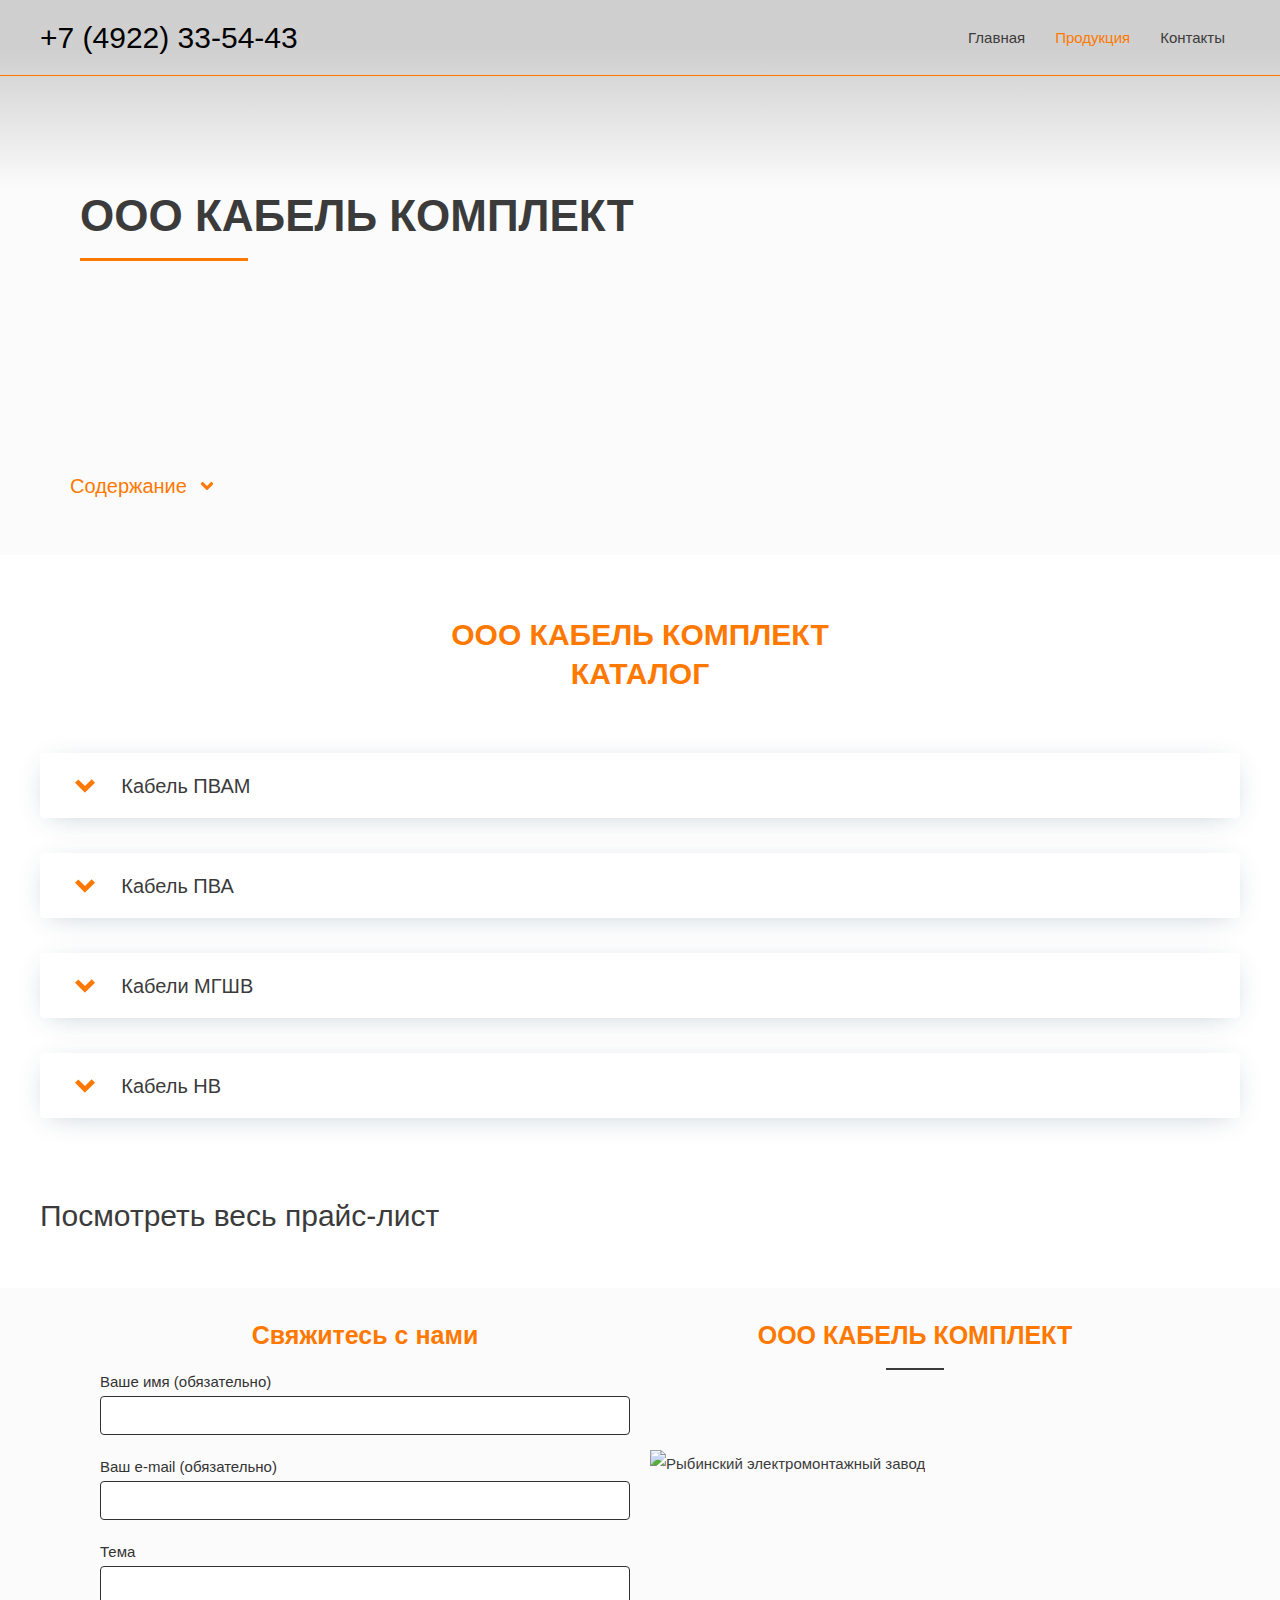
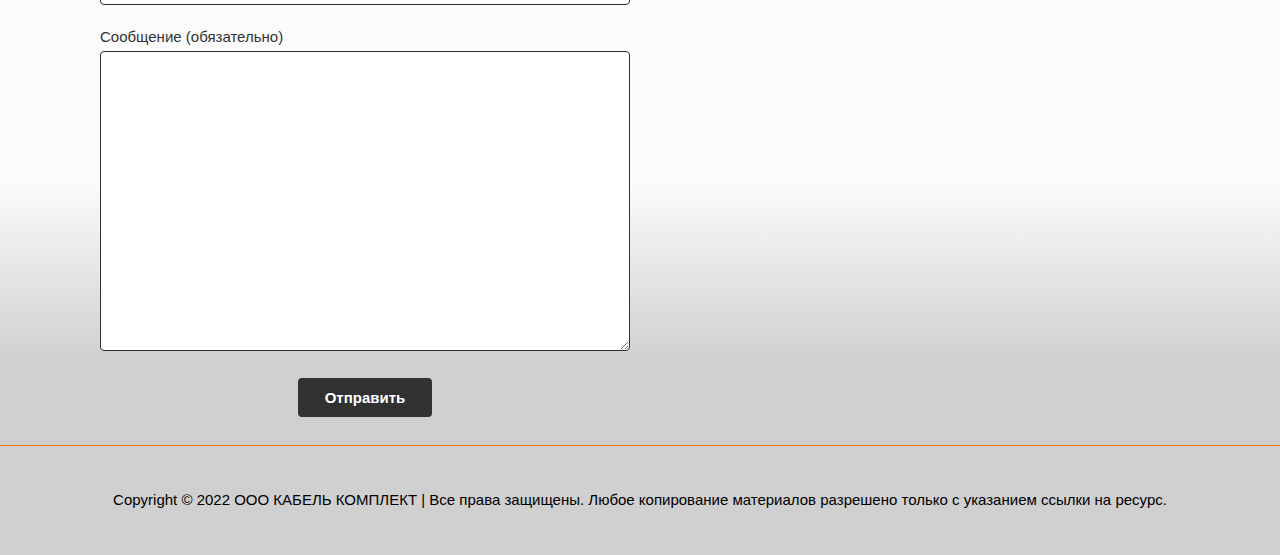
==== commit d47fd3bd: "tewo" ====
--- a/index.html
+++ b/index.html
@@ -1,7 +1,7 @@
 <!DOCTYPE html>
 <html lang="ru-RU" prefix="og: https://ogp.me/ns#">
 
-<!-- Mirrored from remz.cab/ by HTTrack Website Copier/3.x [XR&CO'2014], Sun, 31 Jul 2022 04:45:59 GMT -->
+<!-- Mirrored from remz.cab/produkcija/ by HTTrack Website Copier/3.x [XR&CO'2014], Sun, 31 Jul 2022 04:46:41 GMT -->
 <!-- Added by HTTrack -->
 <meta http-equiv="content-type" content="text/html;charset=UTF-8" /><!-- /Added by HTTrack -->
 
@@ -12,33 +12,31 @@
 
 
 	<!-- SEO от Rank Math - https://s.rankmath.com/home -->
-	<title>Кабель-комплект - Владимирское предприятие </title>
-	<meta name="description" content="" />
+	<title>Продукция ООО Кабель-комплект, провод, армированный шнур. 500+марок</title>
+	<meta name="description"
+		content="Продукция КАБЕЛЬ КОМПЛЕКТс каждым годом становится все более популярной у российских и зарубежных потребителей. Её отличают качество, современная маркировка и упаковка." />
 	<meta name="robots" content="follow, index, max-snippet:-1, max-video-preview:-1, max-image-preview:large" />
 	<link rel="canonical" href="index.html" />
 	<meta property="og:locale" content="ru_RU" />
-	<meta property="og:type" content="website" />
-	<meta property="og:title" content="ООО Кабель-комплект" />
-	<meta property="og:description" content="" />
+	<meta property="og:type" content="article" />
+	<meta property="og:title" content="Продукция КАБЕЛЬ КОМПЛЕКТ. Кабель, провод, армированный шнур. 500+марок" />
+	<meta property="og:description"
+		content="Продукция КАБЕЛЬ КОМПЛЕКТ с каждым годом становится все более популярной у российских и зарубежных потребителей. Её отличают качество, современная маркировка и упаковка." />
 	<meta property="og:url" content="index.html" />
 	<meta property="og:site_name" content="КАБЕЛЬ КОМПЛЕКТ" />
-	<!-- <meta property="og:updated_time" content="2022-06-10T06:33:16+00:00" />
-	<meta property="og:image" content="wp-content/uploads/2020/07/facebook01.jpg" />
-	<meta property="og:image:secure_url" content="wp-content/uploads/2020/07/facebook01.jpg" /> -->
-	<meta property="og:image:width" content="1200" />
-	<meta property="og:image:height" content="630" />
-	<meta property="og:image:alt" content="КАБЕЛЬ КОМПЛЕКТ" />
-	<meta property="og:image:type" content="image/jpeg" />
-	<meta property="article:published_time" content="2020-06-03T13:59:51+00:00" />
-	<meta property="article:modified_time" content="2022-06-10T06:33:16+00:00" />
-	<meta name="twitter:card" content="summary_large_image" />
-	<meta name="twitter:title" content="ООО Кабель-комплект" />
-	<meta name="twitter:description" content="ООО Кабель-комплект" />
-
-	<script type="application/ld+json"
-		class="rank-math-schema">{"@context":"https://schema.org","@graph":[{"@type":"Place","@id":"https://remz.cab/#place","geo":{"@type":"GeoCoordinates","latitude":"58.036870","longitude":" 38.881162"},"hasMap":"https://www.google.com/maps/search/?api=1&amp;query=58.036870, 38.881162","address":{"@type":"PostalAddress","streetAddress":"\u042f\u0440\u043e\u0441\u043b\u0430\u0432\u0441\u043a\u0438\u0439 \u0442\u0440\u0430\u043a\u0442, 68","addressLocality":"\u0420\u044b\u0431\u0438\u043d\u0441\u043a","addressRegion":"\u042f\u0440\u043e\u0441\u043b\u0430\u0432\u0441\u043a\u0430\u044f \u043e\u0431\u043b\u0430\u0441\u0442\u044c","postalCode":"152908","addressCountry":"\u0420\u043e\u0441\u0441\u0438\u044f"}},{"@type":"Organization","@id":"https://remz.cab/#organization","name":"\u0420\u042d\u041c\u0417","url":"https://remz.cab","email":"info@remz.cab","address":{"@type":"PostalAddress","streetAddress":"\u042f\u0440\u043e\u0441\u043b\u0430\u0432\u0441\u043a\u0438\u0439 \u0442\u0440\u0430\u043a\u0442, 68","addressLocality":"\u0420\u044b\u0431\u0438\u043d\u0441\u043a","addressRegion":"\u042f\u0440\u043e\u0441\u043b\u0430\u0432\u0441\u043a\u0430\u044f \u043e\u0431\u043b\u0430\u0441\u0442\u044c","postalCode":"152908","addressCountry":"\u0420\u043e\u0441\u0441\u0438\u044f"},"logo":{"@type":"ImageObject","@id":"https://remz.cab/#logo","url":"https://remz.cab/wp-content/uploads/2020/07/logo-remz-180.png","caption":"\u0420\u042d\u041c\u0417","inLanguage":"ru-RU","width":"180","height":"48"},"contactPoint":[{"@type":"ContactPoint","telephone":"+7 4855-202-600","contactType":"sales"}],"location":{"@id":"https://remz.cab/#place"}},{"@type":"WebSite","@id":"https://remz.cab/#website","url":"https://remz.cab","name":"\u0420\u042d\u041c\u0417","publisher":{"@id":"https://remz.cab/#organization"},"inLanguage":"ru-RU","potentialAction":{"@type":"SearchAction","target":"https://remz.cab/?s={search_term_string}","query-input":"required name=search_term_string"}},{"@type":"ImageObject","@id":"https://remz.cab/wp-content/uploads/2020/07/tdm_logo.png","url":"https://remz.cab/wp-content/uploads/2020/07/tdm_logo.png","width":"200","height":"200","inLanguage":"ru-RU"},{"@type":"AboutPage","@id":"https://remz.cab/#webpage","url":"https://remz.cab/","name":"\u0420\u044b\u0431\u0438\u043d\u0441\u043a\u0438\u0439 \u044d\u043b\u0435\u043a\u0442\u0440\u043e\u043c\u043e\u043d\u0442\u0430\u0436\u043d\u044b\u0439 \u0437\u0430\u0432\u043e\u0434 - \u043f\u0440\u0435\u0434\u043f\u0440\u0438\u044f\u0442\u0438\u0435 TDM ELECTRIC","datePublished":"2020-06-03T13:59:51+00:00","dateModified":"2022-06-10T06:33:16+00:00","about":{"@id":"https://remz.cab/#organization"},"isPartOf":{"@id":"https://remz.cab/#website"},"primaryImageOfPage":{"@id":"https://remz.cab/wp-content/uploads/2020/07/tdm_logo.png"},"inLanguage":"ru-RU"},{"@type":"Article","headline":"\u0420\u044b\u0431\u0438\u043d\u0441\u043a\u0438\u0439 \u044d\u043b\u0435\u043a\u0442\u0440\u043e\u043c\u043e\u043d\u0442\u0430\u0436\u043d\u044b\u0439 \u0437\u0430\u0432\u043e\u0434 - \u043f\u0440\u0435\u0434\u043f\u0440\u0438\u044f\u0442\u0438\u0435 TDM ELECTRIC","datePublished":"2020-06-03T13:59:51+00:00","dateModified":"2022-06-10T06:33:16+00:00","author":{"@type":"Person","name":"admin"},"description":"\u0420\u044b\u0431\u0438\u043d\u0441\u043a\u0438\u0439 \u044d\u043b\u0435\u043a\u0442\u0440\u043e\u043c\u043e\u043d\u0442\u0430\u0436\u043d\u044b\u0439 \u0437\u0430\u0432\u043e\u0434 - \u043c\u043e\u043b\u043e\u0434\u043e\u0435, \u043d\u043e \u0441\u0442\u0440\u0435\u043c\u0438\u0442\u0435\u043b\u044c\u043d\u043e \u0440\u0430\u0437\u0432\u0438\u0432\u0430\u044e\u0449\u0435\u0435\u0441\u044f \u043f\u0440\u0435\u0434\u043f\u0440\u0438\u044f\u0442\u0438\u0435 \u0445\u043e\u043b\u0434\u0438\u043d\u0433\u0430 TDM ELECTRIC. \u041e\u043d\u043e \u043f\u0440\u043e\u0438\u0437\u0432\u043e\u0434\u0438\u0442 \u043a\u0430\u0431\u0435\u043b\u044c, \u043f\u0440\u043e\u0432\u043e\u0434 \u0438 \u0430\u0440\u043c\u0438\u0440\u043e\u0432\u0430\u043d\u043d\u044b\u0435 \u0448\u043d\u0443\u0440\u044b.","name":"\u0420\u044b\u0431\u0438\u043d\u0441\u043a\u0438\u0439 \u044d\u043b\u0435\u043a\u0442\u0440\u043e\u043c\u043e\u043d\u0442\u0430\u0436\u043d\u044b\u0439 \u0437\u0430\u0432\u043e\u0434 - \u043f\u0440\u0435\u0434\u043f\u0440\u0438\u044f\u0442\u0438\u0435 TDM ELECTRIC","@id":"https://remz.cab/#schema-1244","isPartOf":{"@id":"https://remz.cab/#webpage"},"publisher":{"@id":"https://remz.cab/#organization"},"image":{"@id":"https://remz.cab/wp-content/uploads/2020/07/tdm_logo.png"},"inLanguage":"ru-RU","mainEntityOfPage":{"@id":"https://remz.cab/#webpage"}}]}</script>
-	<meta name="google-site-verification" content="jj3Xg9lyMiHVqCACXcjiFWrJkW7PEJUi9SIbTDShTlw" />
-	<meta name="yandex-verification" content="a8c02fed22119ebc" />
+	<meta property="og:updated_time" content="2021-04-30T06:34:58+00:00" />
+	<meta property="og:image" content="../wp-content/uploads/2020/08/new_head02.png" />
+	<meta property="og:image:secure_url" content="../wp-content/uploads/2020/08/new_head02.png" />
+	<meta property="og:image:width" content="540" />
+	<meta property="og:image:height" content="360" />
+	<meta property="og:image:alt" content=" ООО КАБЕЛЬ КОМПЛЕКТ" />
+	<meta property="og:image:type" content="image/png" />
+	<meta property="article:published_time" content="2020-06-24T08:08:48+00:00" />
+	<meta property="article:modified_time" content="2021-04-30T06:34:58+00:00" />
+	
+	<meta name="twitter:label1" content="Время чтения" />
+	<meta name="twitter:data1" content="Меньше минуты" />
+	
 	<!-- /Rank Math WordPress SEO плагин -->
 
 	<style id='global-styles-inline-css'>
@@ -47,7 +45,7 @@
 			--wp--preset--color--cyan-bluish-gray: #abb8c3;
 			--wp--preset--color--white: #ffffff;
 			--wp--preset--color--pale-pink: #f78da7;
-			--wp--preset--color--vivid-red: #160473;
+			--wp--preset--color--vivid-red: #cf2e2e;
 			--wp--preset--color--luminous-vivid-orange: #ff6900;
 			--wp--preset--color--luminous-vivid-amber: #fcb900;
 			--wp--preset--color--light-green-cyan: #7bdcb5;
@@ -440,7 +438,7 @@
 		}
 	</style>
 	<link rel='stylesheet' id='wpo_min-header-0-css'
-		href='wp-content/cache/wpo-minify/1658990408/assets/wpo-minify-header-1f7a341d.min.css' media='all' />
+		href='../wp-content/cache/wpo-minify/1658990408/assets/wpo-minify-header-1f7a341d.min.css' media='all' />
 	<!--[if IE]>
 <script src='https://remz.cab/wp-content/themes/astra/assets/js/minified/flexibility.min.js' id='astra-flexibility-js'></script>
 <script id='astra-flexibility-js-after'>
@@ -450,14 +448,14 @@
 	<script id='wpo_min-header-1-js-extra'>
 		var stackable = { "restUrl": "https:\/\/remz.cab\/wp-json\/", "googleApiKey": "", "i18n": { "missingMapApiKey": "\u042d\u0442\u043e\u0442 \u0431\u043b\u043e\u043a \u043a\u0430\u0440\u0442\u044b \u0438\u0441\u043f\u043e\u043b\u044c\u0437\u0443\u0435\u0442 \u043d\u0430\u0441\u0442\u0440\u043e\u0439\u043a\u0438, \u0442\u0440\u0435\u0431\u0443\u044e\u0449\u0438\u0435 \u043a\u043b\u044e\u0447\u0430 Google Maps API, \u043d\u043e \u043e\u043d \u043e\u0442\u0441\u0443\u0442\u0441\u0442\u0432\u0443\u0435\u0442. \u0412\u0432\u0435\u0434\u0438\u0442\u0435 \u0441\u0432\u043e\u0439 \u043a\u043b\u044e\u0447 Google Maps API \u0432 \u043d\u0430\u0441\u0442\u0440\u043e\u0439\u043a\u0430\u0445 Stackable \u0438\u043b\u0438 \u043e\u0442\u0440\u0435\u0434\u0430\u043a\u0442\u0438\u0440\u0443\u0439\u0442\u0435 \u044d\u0442\u043e\u0442 \u0431\u043b\u043e\u043a \u043a\u0430\u0440\u0442\u044b." } };
 	</script>
-	<script src='wp-content/cache/wpo-minify/1658990408/assets/wpo-minify-header-a13b09d7.min.js'
+	<script src='https://remz.cab/wp-content/cache/wpo-minify/1658990408/assets/wpo-minify-header-09e615ec.min.js'
 		id='wpo_min-header-1-js'></script>
-	<link rel="https://api.w.org/" href="wp-json/index.html" />
-	<link rel="alternate" type="application/json" href="wp-json/wp/v2/pages/7.json" />
+	<link rel="https://api.w.org/" href="../wp-json/index.html" />
+	<link rel="alternate" type="application/json" href="https://remz.cab/wp-json/wp/v2/pages/702" />
 	<link rel="alternate" type="application/json+oembed"
-		href="wp-json/oembed/1.0/embed6c17.json?url=https%3A%2F%2Fremz.cab%2F" />
+		href="https://remz.cab/wp-json/oembed/1.0/embed?url=https%3A%2F%2Fremz.cab%2Fprodukcija%2F" />
 	<link rel="alternate" type="text/xml+oembed"
-		href="wp-json/oembed/1.0/embed28ec?url=https%3A%2F%2Fremz.cab%2F&amp;format=xml" />
+		href="https://remz.cab/wp-json/oembed/1.0/embed?url=https%3A%2F%2Fremz.cab%2Fprodukcija%2F&amp;format=xml" />
 	<style id="uagb-style-conditional-extension">
 		@media (min-width: 1025px) {
 
@@ -483,7 +481,7 @@
 			}
 		}
 	</style>
-	<style id="uagb-style-frontend-7">
+	<style id="uagb-style-frontend-702">
 		.uagb-section__wrap {
 			position: relative
 		}
@@ -917,68 +915,34 @@
 			text-align: center
 		}
 
-		.uagb-buttons__outer-wrap .uagb-buttons__wrap {
-			display: flex;
-			align-items: center;
-			justify-content: center
-		}
-
-		.uagb-buttons__outer-wrap a {
-			color: inherit
-		}
-
-		.uagb-buttons-repeater {
-			display: flex;
-			justify-content: center;
-			align-items: center
-		}
-
-		.uagb-buttons-repeater a.uagb-button__link {
-			display: flex;
-			justify-content: center
-		}
-
-		.uagb-buttons-repeater .uagb-button__icon {
-			font-size: inherit;
-			display: flex;
-			align-items: center;
-			width: 15px
-		}
-
-		.uagb-buttons-repeater .uagb-button__icon svg {
-			fill: currentColor;
-			width: inherit;
-			height: inherit
-		}
-
-		.uagb-block-b3f0d49f.uagb-section__wrap {
-			padding-top: 120px;
+		.uagb-block-694975e2.uagb-section__wrap {
+			padding-top: 150px;
 			padding-bottom: 20px;
 			padding-left: 20px;
 			padding-right: 20px;
 			max-width: 100%;
 		}
 
-		.uagb-block-b3f0d49f>.uagb-section__video-wrap {
+		.uagb-block-694975e2>.uagb-section__video-wrap {
 			opacity: 0.5;
 		}
 
-		.uagb-block-b3f0d49f>.uagb-section__inner-wrap {
+		.uagb-block-694975e2>.uagb-section__inner-wrap {
 			max-width: 1200px;
 		}
 
-		.uagb-block-b3f0d49f.wp-block-uagb-section {
+		.uagb-block-694975e2.wp-block-uagb-section {
 			box-shadow: 0 0 #ff6900 inset;
 		}
 
-		.uagb-block-b3f0d49f>.uagb-section__overlay {
+		.uagb-block-694975e2>.uagb-section__overlay {
 			background-color: transparent;
 			opacity: 0.23;
 			background-image: linear-gradient(0deg, rgba(238, 238, 238, 1) 57%, rgba(49, 49, 49, 1) 88%);
 		}
 
-		.uagb-block-25af53e8.uagb-columns__wrap {
-			padding-top: 0;
+		.uagb-block-f405142e.uagb-columns__wrap {
+			padding-top: 20px;
 			padding-bottom: 0;
 			padding-left: 20px;
 			padding-right: 0;
@@ -988,39 +952,39 @@
 			background-size: contain;
 		}
 
-		.uagb-block-25af53e8 .uagb-columns__video-wrap {
+		.uagb-block-f405142e .uagb-columns__video-wrap {
 			opacity: 0.5;
 		}
 
-		.uagb-block-25af53e8>.uagb-columns__inner-wrap {
+		.uagb-block-f405142e>.uagb-columns__inner-wrap {
 			max-width: 1200px;
 		}
 
-		.uagb-block-25af53e8 .uagb-column__inner-wrap {
+		.uagb-block-f405142e .uagb-column__inner-wrap {
 			padding: 10px;
 		}
 
-		.uagb-block-25af53e8 .uagb-columns__shape.uagb-columns__shape-top .uagb-columns__shape-fill {
+		.uagb-block-f405142e .uagb-columns__shape.uagb-columns__shape-top .uagb-columns__shape-fill {
 			fill: rgba(51, 51, 51, 1);
 		}
 
-		.uagb-block-25af53e8 .uagb-columns__shape.uagb-columns__shape-bottom .uagb-columns__shape-fill {
+		.uagb-block-f405142e .uagb-columns__shape.uagb-columns__shape-bottom .uagb-columns__shape-fill {
 			fill: rgba(59, 59, 59, 1);
 		}
 
-		.uagb-block-25af53e8.wp-block-uagb-columns {
+		.uagb-block-f405142e.wp-block-uagb-columns {
 			box-shadow: 0 0;
 		}
 
-		.uagb-block-25af53e8>.uagb-columns__overlay {
+		.uagb-block-f405142e>.uagb-columns__overlay {
 			opacity: 1;
 		}
 
-		.wp-block-uagb-column.uagb-block-984aebf9.uagb-column__wrap {
+		.wp-block-uagb-column.uagb-block-1c7a6381.uagb-column__wrap {
 			width: 50%;
 		}
 
-		.uagb-block-e7011f0d.uagb-section__wrap {
+		.uagb-block-0af5ec6a.uagb-section__wrap {
 			padding-top: 10px;
 			padding-bottom: 0;
 			padding-left: 20px;
@@ -1031,38 +995,38 @@
 			max-width: 900px;
 		}
 
-		.uagb-block-e7011f0d>.uagb-section__video-wrap {
+		.uagb-block-0af5ec6a>.uagb-section__video-wrap {
 			opacity: 0.5;
 		}
 
-		.uagb-block-e7011f0d>.uagb-section__inner-wrap {
+		.uagb-block-0af5ec6a>.uagb-section__inner-wrap {
 			max-width: 100%;
 		}
 
-		.uagb-block-e7011f0d.wp-block-uagb-section {
+		.uagb-block-0af5ec6a.wp-block-uagb-section {
 			box-shadow: 0 0;
 		}
 
-		.uagb-block-e7011f0d>.uagb-section__overlay {
+		.uagb-block-0af5ec6a>.uagb-section__overlay {
 			border-radius: 15px;
 		}
 
-		.uagb-block-a90ab669.wp-block-uagb-advanced-heading .uagb-heading-text {
+		.uagb-block-3fbf5f5b.wp-block-uagb-advanced-heading .uagb-heading-text {
 			text-align: left;
 			color: #3b3b3b;
 			margin-bottom: 15px;
 		}
 
-		.uagb-block-a90ab669.wp-block-uagb-advanced-heading .uagb-separator-wrap {
+		.uagb-block-3fbf5f5b.wp-block-uagb-advanced-heading .uagb-separator-wrap {
 			text-align: left;
 		}
 
-		.uagb-block-a90ab669.wp-block-uagb-advanced-heading .uagb-desc-text {
+		.uagb-block-3fbf5f5b.wp-block-uagb-advanced-heading .uagb-desc-text {
 			text-align: left;
 			color: #313131;
 		}
 
-		.uagb-block-a90ab669.wp-block-uagb-advanced-heading .uagb-separator {
+		.uagb-block-3fbf5f5b.wp-block-uagb-advanced-heading .uagb-separator {
 			border-top-style: solid;
 			border-top-width: 3px;
 			width: 30%;
@@ -1070,12 +1034,12 @@
 			margin-bottom: 15px;
 		}
 
-		.uagb-block-a90ab669 .uagb-desc-text {
+		.uagb-block-3fbf5f5b .uagb-desc-text {
 			font-weight: 700;
 			font-size: 18px;
 		}
 
-		.uagb-block-84da19a3.uagb-section__wrap {
+		.uagb-block-96098bbf.uagb-section__wrap {
 			padding-top: 0;
 			padding-bottom: 20px;
 			padding-left: 0;
@@ -1085,66 +1049,19 @@
 			max-width: 900px;
 		}
 
-		.uagb-block-84da19a3>.uagb-section__video-wrap {
+		.uagb-block-96098bbf>.uagb-section__video-wrap {
 			opacity: 0.5;
 		}
 
-		.uagb-block-84da19a3>.uagb-section__inner-wrap {
+		.uagb-block-96098bbf>.uagb-section__inner-wrap {
 			max-width: 100%;
 		}
 
-		.uagb-block-84da19a3.wp-block-uagb-section {
+		.uagb-block-96098bbf.wp-block-uagb-section {
 			box-shadow: 0 0;
 		}
 
-		.uagb-block-1a878028 .uagb-button__wrapper {
-			margin-left: 10px;
-			margin-right: 10px;
-		}
-
-		.uagb-block-1a878028.uagb-buttons__outer-wrap .uagb-buttons__wrap {
-			justify-content: center;
-			-webkit-box-pack: center;
-			-ms-flex-pack: center;
-			-webkit-box-align: center;
-			-ms-flex-align: center;
-			align-items: center;
-		}
-
-		.uagb-block-1a878028 .uagb-buttons-repeater:not(.wp-block-button__link) {
-			font-weight: 700;
-		}
-
-		.uagb-block-ea71396c .uagb-buttons-repeater {
-			border-width: 2px;
-			border-color: #333;
-			border-style: solid;
-			border-radius: 4px;
-			background: #3b3b3b;
-			padding: 10px 14px;
-			color: #ffffff;
-		}
-
-		.uagb-block-ea71396c .uagb-buttons-repeater:hover {
-			background: #ff7800;
-			border-width: 2px;
-			border-style: solid;
-			color: #3b3b3b;
-		}
-
-		.uagb-block-ea71396c .uagb-buttons-repeater .uagb-button__icon {
-			color: #ffffff;
-		}
-
-		.uagb-block-ea71396c .uagb-buttons-repeater .uagb-button__icon-position-after {
-			margin-left: 8px;
-		}
-
-		.uagb-block-ea71396c .uagb-buttons-repeater .uagb-button__icon-position-before {
-			margin-right: 8px;
-		}
-
-		.wp-block-uagb-column.uagb-block-5b37bd70.uagb-column__wrap {
+		.wp-block-uagb-column.uagb-block-b9324daa.uagb-column__wrap {
 			padding-top: 0;
 			padding-bottom: 0;
 			padding-left: 0;
@@ -1160,52 +1077,101 @@
 			width: 50%;
 		}
 
-		.wp-block-uagb-column.uagb-block-5b37bd70>.uagb-column__overlay {
+		.wp-block-uagb-column.uagb-block-b9324daa>.uagb-column__overlay {
 			opacity: 0;
 		}
 
-		.uagb-block-f77e1b79.uagb-section__wrap {
-			padding-top: 20px;
-			padding-bottom: 0;
-			padding-left: 20px;
-			padding-right: 20px;
-			margin-top: -80px;
-			max-width: 100%;
-		}
-
-		.uagb-block-f77e1b79>.uagb-section__video-wrap {
-			opacity: 0.5;
-		}
-
-		.uagb-block-f77e1b79>.uagb-section__inner-wrap {
-			max-width: 1200px;
-		}
-
-		.uagb-block-f77e1b79.wp-block-uagb-section {
-			box-shadow: 0 0;
-		}
-
-		.uagb-block-e88dccbc.uagb-section__wrap {
-			padding-top: 20px;
-			padding-bottom: 0;
-			padding-left: 20px;
-			padding-right: 20px;
-			max-width: 100%;
-		}
-
-		.uagb-block-e88dccbc>.uagb-section__video-wrap {
-			opacity: 0.5;
-		}
-
-		.uagb-block-e88dccbc>.uagb-section__inner-wrap {
-			max-width: 1200px;
-		}
-
-		.uagb-block-e88dccbc.wp-block-uagb-section {
-			box-shadow: 0 0;
-		}
-
-		.uagb-block-54a48ead.uagb-section__wrap {
+		.wp-block-uagb-table-of-contents .uagb-toc__wrap {
+			display: inline-block
+		}
+
+		.wp-block-uagb-table-of-contents ul.uagb-toc__list,
+		.wp-block-uagb-table-of-contents ol.uagb-toc__list {
+			margin-left: 2.2em;
+			padding-left: 0px;
+			margin-bottom: 0
+		}
+
+		.wp-block-uagb-table-of-contents ul.uagb-toc__list li,
+		.wp-block-uagb-table-of-contents ol.uagb-toc__list li {
+			margin: 0
+		}
+
+		.wp-block-uagb-table-of-contents.uagb-toc__align-left {
+			text-align: left
+		}
+
+		.wp-block-uagb-table-of-contents.uagb-toc__align-center {
+			text-align: center
+		}
+
+		.wp-block-uagb-table-of-contents.uagb-toc__align-right {
+			text-align: right
+		}
+
+		.wp-block-uagb-table-of-contents ul li:empty {
+			display: none
+		}
+
+		.wp-block-uagb-table-of-contents .uagb-toc__title-wrap {
+			display: flex;
+			align-items: center
+		}
+
+		.wp-block-uagb-table-of-contents .uagb-toc__is-collapsible.uagb-toc__title-wrap {
+			cursor: pointer
+		}
+
+		.wp-block-uagb-table-of-contents .uag-toc__collapsible-wrap svg {
+			width: 20px;
+			height: 20px
+		}
+
+		.wp-block-uagb-table-of-contents .uag-toc__collapsible-wrap {
+			margin-left: 10px;
+			display: flex;
+			cursor: pointer
+		}
+
+		.wp-block-uagb-table-of-contents.uagb-toc__collapse .uagb-toc__list-wrap {
+			display: none
+		}
+
+		ol.uagb-toc__list li.uagb-toc__list ul,
+		ol.uagb-toc__list ul.uagb-toc__list ul {
+			list-style-type: circle
+		}
+
+		ol.uagb-toc__list>ul,
+		ol.uagb-toc__list>li {
+			list-style-type: disc
+		}
+
+		.uagb-toc__scroll-top {
+			display: none;
+			position: fixed;
+			bottom: 50px;
+			right: 50px;
+			padding: 10px;
+			background: #ccd0d4;
+			cursor: pointer;
+			font-size: 1rem;
+			line-height: 1.85714285714286
+		}
+
+		.uagb-toc__scroll-top svg {
+			margin-left: 0px;
+			transform: translate(0, -20%) rotate(180deg);
+			width: 1.6em;
+			height: .6em;
+			fill: currentColor
+		}
+
+		.uagb-toc__scroll-top.uagb-toc__show-scroll {
+			display: inline-table
+		}
+
+		.uagb-block-33d4927f.uagb-section__wrap {
 			padding-top: 0;
 			padding-bottom: 20px;
 			padding-left: 20px;
@@ -1213,120 +1179,633 @@
 			max-width: 100%;
 		}
 
-		.uagb-block-54a48ead>.uagb-section__video-wrap {
+		.uagb-block-33d4927f>.uagb-section__video-wrap {
 			opacity: 0.5;
 		}
 
-		.uagb-block-54a48ead>.uagb-section__inner-wrap {
+		.uagb-block-33d4927f>.uagb-section__inner-wrap {
 			max-width: 1200px;
 		}
 
-		.uagb-block-54a48ead.wp-block-uagb-section {
+		.uagb-block-33d4927f.wp-block-uagb-section {
 			box-shadow: 0 0;
 		}
 
-		.uagb-block-a863b982.uagb-section__wrap {
+		.uagb-block-33d4927f>.uagb-section__overlay {
+			background-color: #fbfbfb;
+		}
+
+		.uagb-block-d836955b .uagb-toc__list-wrap li a {
+			color: #333;
+		}
+
+		.uagb-block-d836955b .uagb-toc__title-wrap {
+			justify-content: flex-start;
+		}
+
+		.uagb-block-d836955b .uagb-toc__title {
+			font-weight: 500;
+			font-size: 20px;
+			color: #ff7800;
+		}
+
+		.uagb-block-d836955b .uagb-toc__wrap {
+			border-style: none;
+			border-width: 1px;
+			border-color: #333;
+			padding-left: 30px;
+			padding-right: 30px;
+			padding-top: 30px;
+			padding-bottom: 30px;
+			background: #fbfbfb;
+			width: 100%;
+		}
+
+		.uagb-block-d836955b .uagb-toc__list-wrap {
+			column-count: 2;
+			overflow: hidden;
+		}
+
+		.uagb-block-d836955b .uagb-toc__list-wrap>ul.uagb-toc__list>li:first-child {
 			padding-top: 0;
+		}
+
+		.uagb-block-d836955b .uagb-toc__list-wrap>ol.uagb-toc__list li {
+			color: #ff7800;
+		}
+
+		.uagb-block-d836955b .uagb-toc__list-wrap>li {
+			color: #ff7800;
+		}
+
+		.uagb-block-d836955b .uagb-toc__list-wrap ul.uagb-toc__list:last-child>li:last-child {
+			padding-bottom: 0;
+		}
+
+		.uagb-block-d836955b .uag-toc__collapsible-wrap svg {
+			fill: #ff7800;
+		}
+
+		.uagb-toc__scroll-top {
+			color: #ff7800;
+		}
+
+		.uagb-toc__scroll-top.uagb-toc__show-scroll {
+			background: #fbfbfb;
+		}
+
+		.uagb-block-88208296.uagb-section__wrap {
+			padding-top: 60px;
 			padding-bottom: 0;
 			padding-left: 20px;
 			padding-right: 20px;
 			max-width: 100%;
 		}
 
-		.uagb-block-a863b982>.uagb-section__video-wrap {
+		.uagb-block-88208296>.uagb-section__video-wrap {
 			opacity: 0.5;
 		}
 
-		.uagb-block-a863b982>.uagb-section__inner-wrap {
+		.uagb-block-88208296>.uagb-section__inner-wrap {
 			max-width: 1200px;
 		}
 
-		.uagb-block-a863b982.wp-block-uagb-section {
+		.uagb-block-88208296.wp-block-uagb-section {
 			box-shadow: 0 0;
 		}
 
-		.uagb-block-a863b982>.uagb-section__overlay {
-			opacity: 0.02;
-			background-color: #313131;
-		}
-
-		.uagb-block-0ea1b87b.uagb-columns__wrap {
-			padding-top: 20px;
+		.uagb-block-a3016429.wp-block-uagb-advanced-heading .uagb-heading-text {
+			text-align: center;
+			margin-bottom: 0;
+		}
+
+		.uagb-block-a3016429.wp-block-uagb-advanced-heading .uagb-separator-wrap {
+			text-align: center;
+		}
+
+		.uagb-block-a3016429.wp-block-uagb-advanced-heading .uagb-desc-text {
+			text-align: center;
+		}
+
+		.uagb-block-30c8c922.wp-block-uagb-advanced-heading .uagb-heading-text {
+			text-align: center;
+			color: #ffffff;
+			margin-bottom: 0;
+		}
+
+		.uagb-block-30c8c922.wp-block-uagb-advanced-heading .uagb-separator-wrap {
+			text-align: center;
+		}
+
+		.uagb-block-30c8c922.wp-block-uagb-advanced-heading .uagb-desc-text {
+			text-align: center;
+		}
+
+		.uagb-block-c3a98103.uagb-section__wrap {
+			padding-top: 0;
 			padding-bottom: 20px;
 			padding-left: 20px;
 			padding-right: 20px;
-		}
-
-		.uagb-block-0ea1b87b .uagb-columns__video-wrap {
+			max-width: 100%;
+		}
+
+		.uagb-block-c3a98103>.uagb-section__video-wrap {
 			opacity: 0.5;
 		}
 
-		.uagb-block-0ea1b87b>.uagb-columns__inner-wrap {
+		.uagb-block-c3a98103>.uagb-section__inner-wrap {
 			max-width: 1200px;
 		}
 
-		.uagb-block-0ea1b87b .uagb-column__inner-wrap {
+		.uagb-block-c3a98103.wp-block-uagb-section {
+			box-shadow: 0 0;
+		}
+
+		.uagb-block-1319c221.wp-block-uagb-advanced-heading .uagb-heading-text {
+			text-align: center;
+			margin-bottom: 15px;
+		}
+
+		.uagb-block-1319c221.wp-block-uagb-advanced-heading .uagb-separator-wrap {
+			text-align: center;
+		}
+
+		.uagb-block-1319c221.wp-block-uagb-advanced-heading .uagb-desc-text {
+			text-align: center;
+		}
+
+		.uagb-block-69dae673.uagb-columns__wrap {
+			padding-top: 20px;
+			padding-bottom: 0;
+			padding-left: 0;
+			padding-right: 0;
+		}
+
+		.uagb-block-69dae673 .uagb-columns__video-wrap {
+			opacity: 0.5;
+		}
+
+		.uagb-block-69dae673>.uagb-columns__inner-wrap {
+			max-width: 1200px;
+		}
+
+		.uagb-block-69dae673 .uagb-column__inner-wrap {
 			padding: 10px;
 		}
 
-		.uagb-block-0ea1b87b .uagb-columns__shape.uagb-columns__shape-top .uagb-columns__shape-fill {
+		.uagb-block-69dae673 .uagb-columns__shape.uagb-columns__shape-top .uagb-columns__shape-fill {
 			fill: rgba(51, 51, 51, 1);
 		}
 
-		.uagb-block-0ea1b87b .uagb-columns__shape.uagb-columns__shape-bottom .uagb-columns__shape-fill {
+		.uagb-block-69dae673 .uagb-columns__shape.uagb-columns__shape-bottom .uagb-columns__shape-fill {
 			fill: rgba(51, 51, 51, 1);
 		}
 
-		.uagb-block-0ea1b87b.wp-block-uagb-columns {
+		.uagb-block-69dae673.wp-block-uagb-columns {
 			box-shadow: 0 0;
 		}
 
-		.uagb-block-b3e68ed8.uagb-columns__wrap {
+		.wp-block-uagb-column.uagb-block-ff482bff.uagb-column__wrap {
+			padding-left: 0;
+			padding-right: 0;
+			width: 50%;
+		}
+
+		.wp-block-uagb-column.uagb-block-7c36f225.uagb-column__wrap {
+			padding-left: 0;
+			padding-right: 0;
+			width: 50%;
+		}
+
+		.uagb-block-f51312cd.uagb-columns__wrap {
+			padding-top: 20px;
+			padding-bottom: 0;
+			padding-left: 0;
+			padding-right: 0;
+		}
+
+		.uagb-block-f51312cd .uagb-columns__video-wrap {
+			opacity: 0.5;
+		}
+
+		.uagb-block-f51312cd>.uagb-columns__inner-wrap {
+			max-width: 1200px;
+		}
+
+		.uagb-block-f51312cd .uagb-column__inner-wrap {
+			padding: 10px;
+		}
+
+		.uagb-block-f51312cd .uagb-columns__shape.uagb-columns__shape-top .uagb-columns__shape-fill {
+			fill: rgba(51, 51, 51, 1);
+		}
+
+		.uagb-block-f51312cd .uagb-columns__shape.uagb-columns__shape-bottom .uagb-columns__shape-fill {
+			fill: rgba(51, 51, 51, 1);
+		}
+
+		.uagb-block-f51312cd.wp-block-uagb-columns {
+			box-shadow: 0 0;
+		}
+
+		.wp-block-uagb-column.uagb-block-f350bd04.uagb-column__wrap {
+			padding-left: 0;
+			padding-right: 0;
+			width: 50%;
+		}
+
+		.wp-block-uagb-column.uagb-block-437e23ac.uagb-column__wrap {
+			padding-left: 0;
+			padding-right: 0;
+			width: 50%;
+		}
+
+		.uagb-block-4d50a3bb.uagb-columns__wrap {
+			padding-top: 20px;
+			padding-bottom: 0;
+			padding-left: 0;
+			padding-right: 0;
+		}
+
+		.uagb-block-4d50a3bb .uagb-columns__video-wrap {
+			opacity: 0.5;
+		}
+
+		.uagb-block-4d50a3bb>.uagb-columns__inner-wrap {
+			max-width: 1200px;
+		}
+
+		.uagb-block-4d50a3bb .uagb-column__inner-wrap {
+			padding: 10px;
+		}
+
+		.uagb-block-4d50a3bb .uagb-columns__shape.uagb-columns__shape-top .uagb-columns__shape-fill {
+			fill: rgba(51, 51, 51, 1);
+		}
+
+		.uagb-block-4d50a3bb .uagb-columns__shape.uagb-columns__shape-bottom .uagb-columns__shape-fill {
+			fill: rgba(51, 51, 51, 1);
+		}
+
+		.uagb-block-4d50a3bb.wp-block-uagb-columns {
+			box-shadow: 0 0;
+		}
+
+		.wp-block-uagb-column.uagb-block-2a74722c.uagb-column__wrap {
+			padding-left: 0;
+			padding-right: 0;
+			width: 50%;
+		}
+
+		.wp-block-uagb-column.uagb-block-73fd196a.uagb-column__wrap {
+			padding-left: 0;
+			padding-right: 0;
+			width: 50%;
+		}
+
+		.uagb-block-ff5e6323.uagb-columns__wrap {
+			padding-top: 20px;
+			padding-bottom: 0;
+			padding-left: 0;
+			padding-right: 0;
+		}
+
+		.uagb-block-ff5e6323 .uagb-columns__video-wrap {
+			opacity: 0.5;
+		}
+
+		.uagb-block-ff5e6323>.uagb-columns__inner-wrap {
+			max-width: 1200px;
+		}
+
+		.uagb-block-ff5e6323 .uagb-column__inner-wrap {
+			padding: 10px;
+		}
+
+		.uagb-block-ff5e6323 .uagb-columns__shape.uagb-columns__shape-top .uagb-columns__shape-fill {
+			fill: rgba(51, 51, 51, 1);
+		}
+
+		.uagb-block-ff5e6323 .uagb-columns__shape.uagb-columns__shape-bottom .uagb-columns__shape-fill {
+			fill: rgba(51, 51, 51, 1);
+		}
+
+		.uagb-block-ff5e6323.wp-block-uagb-columns {
+			box-shadow: 0 0;
+		}
+
+		.wp-block-uagb-column.uagb-block-e3e050e9.uagb-column__wrap {
 			padding-top: 0;
 			padding-bottom: 0;
-			padding-left: 20px;
-			padding-right: 20px;
-		}
-
-		.uagb-block-b3e68ed8 .uagb-columns__video-wrap {
+			padding-left: 0;
+			padding-right: 0;
+			width: 50%;
+		}
+
+		.wp-block-uagb-column.uagb-block-10978675.uagb-column__wrap {
+			padding-left: 0;
+			padding-right: 0;
+			width: 50%;
+		}
+
+		.uagb-block-e4822ab6.wp-block-uagb-advanced-heading .uagb-heading-text {
+			text-align: center;
+			margin-bottom: 15px;
+		}
+
+		.uagb-block-e4822ab6.wp-block-uagb-advanced-heading .uagb-separator-wrap {
+			text-align: center;
+		}
+
+		.uagb-block-e4822ab6.wp-block-uagb-advanced-heading .uagb-desc-text {
+			text-align: center;
+		}
+
+		.uagb-block-01ff28dc.uagb-columns__wrap {
+			padding-top: 20px;
+			padding-bottom: 0;
+			padding-left: 0;
+			padding-right: 0;
+		}
+
+		.uagb-block-01ff28dc .uagb-columns__video-wrap {
 			opacity: 0.5;
 		}
 
-		.uagb-block-b3e68ed8>.uagb-columns__inner-wrap {
-			max-width: 900px;
-		}
-
-		.uagb-block-b3e68ed8 .uagb-column__inner-wrap {
+		.uagb-block-01ff28dc>.uagb-columns__inner-wrap {
+			max-width: 1200px;
+		}
+
+		.uagb-block-01ff28dc .uagb-column__inner-wrap {
 			padding: 10px;
 		}
 
-		.uagb-block-b3e68ed8 .uagb-columns__shape.uagb-columns__shape-top .uagb-columns__shape-fill {
+		.uagb-block-01ff28dc .uagb-columns__shape.uagb-columns__shape-top .uagb-columns__shape-fill {
 			fill: rgba(51, 51, 51, 1);
 		}
 
-		.uagb-block-b3e68ed8 .uagb-columns__shape.uagb-columns__shape-bottom .uagb-columns__shape-fill {
+		.uagb-block-01ff28dc .uagb-columns__shape.uagb-columns__shape-bottom .uagb-columns__shape-fill {
 			fill: rgba(51, 51, 51, 1);
 		}
 
-		.uagb-block-b3e68ed8.wp-block-uagb-columns {
+		.uagb-block-01ff28dc.wp-block-uagb-columns {
 			box-shadow: 0 0;
 		}
 
-		.wp-block-uagb-column.uagb-block-b91dae65.uagb-column__wrap {
-			padding-top: 0;
+		.wp-block-uagb-column.uagb-block-1d2901df.uagb-column__wrap {
+			padding-left: 0;
+			padding-right: 0;
+			width: 50%;
+		}
+
+		.wp-block-uagb-column.uagb-block-90c8b81a.uagb-column__wrap {
+			padding-left: 0;
+			padding-right: 0;
+			width: 50%;
+		}
+
+		.uagb-block-853a522d.uagb-columns__wrap {
+			padding-top: 20px;
 			padding-bottom: 0;
-			width: 75%;
-		}
-
-		.wp-block-uagb-column.uagb-block-9d6bb76c.uagb-column__wrap {
-			padding-top: 0;
+			padding-left: 0;
+			padding-right: 0;
+		}
+
+		.uagb-block-853a522d .uagb-columns__video-wrap {
+			opacity: 0.5;
+		}
+
+		.uagb-block-853a522d>.uagb-columns__inner-wrap {
+			max-width: 1200px;
+		}
+
+		.uagb-block-853a522d .uagb-column__inner-wrap {
+			padding: 10px;
+		}
+
+		.uagb-block-853a522d .uagb-columns__shape.uagb-columns__shape-top .uagb-columns__shape-fill {
+			fill: rgba(51, 51, 51, 1);
+		}
+
+		.uagb-block-853a522d .uagb-columns__shape.uagb-columns__shape-bottom .uagb-columns__shape-fill {
+			fill: rgba(51, 51, 51, 1);
+		}
+
+		.uagb-block-853a522d.wp-block-uagb-columns {
+			box-shadow: 0 0;
+		}
+
+		.wp-block-uagb-column.uagb-block-23708f6c.uagb-column__wrap {
+			padding-left: 0;
+			padding-right: 0;
+			width: 50%;
+		}
+
+		.wp-block-uagb-column.uagb-block-7b130a08.uagb-column__wrap {
+			padding-left: 0;
+			padding-right: 0;
+			width: 50%;
+		}
+
+		.uagb-block-69ea0465.uagb-columns__wrap {
+			padding-top: 20px;
 			padding-bottom: 0;
-			margin-top: -50px;
-			border-radius: 4px;
-			width: 25%;
-		}
-
-		.uagb-block-4845ae75.uagb-section__wrap {
+			padding-left: 0;
+			padding-right: 0;
+		}
+
+		.uagb-block-69ea0465 .uagb-columns__video-wrap {
+			opacity: 0.5;
+		}
+
+		.uagb-block-69ea0465>.uagb-columns__inner-wrap {
+			max-width: 1200px;
+		}
+
+		.uagb-block-69ea0465 .uagb-column__inner-wrap {
+			padding: 10px;
+		}
+
+		.uagb-block-69ea0465 .uagb-columns__shape.uagb-columns__shape-top .uagb-columns__shape-fill {
+			fill: rgba(51, 51, 51, 1);
+		}
+
+		.uagb-block-69ea0465 .uagb-columns__shape.uagb-columns__shape-bottom .uagb-columns__shape-fill {
+			fill: rgba(51, 51, 51, 1);
+		}
+
+		.uagb-block-69ea0465.wp-block-uagb-columns {
+			box-shadow: 0 0;
+		}
+
+		.wp-block-uagb-column.uagb-block-4e3f5ea3.uagb-column__wrap {
+			padding-left: 0;
+			padding-right: 0;
+			width: 50%;
+		}
+
+		.wp-block-uagb-column.uagb-block-bb098a46.uagb-column__wrap {
+			padding-left: 0;
+			padding-right: 0;
+			width: 50%;
+		}
+
+		.uagb-block-5d563295.wp-block-uagb-advanced-heading .uagb-heading-text {
+			text-align: center;
+			margin-bottom: 15px;
+		}
+
+		.uagb-block-5d563295.wp-block-uagb-advanced-heading .uagb-separator-wrap {
+			text-align: center;
+		}
+
+		.uagb-block-5d563295.wp-block-uagb-advanced-heading .uagb-desc-text {
+			text-align: center;
+		}
+
+		.uagb-block-078fbb4a.uagb-columns__wrap {
+			padding-top: 20px;
+			padding-bottom: 0;
+			padding-left: 0;
+			padding-right: 0;
+		}
+
+		.uagb-block-078fbb4a .uagb-columns__video-wrap {
+			opacity: 0.5;
+		}
+
+		.uagb-block-078fbb4a>.uagb-columns__inner-wrap {
+			max-width: 1200px;
+		}
+
+		.uagb-block-078fbb4a .uagb-column__inner-wrap {
+			padding: 10px;
+		}
+
+		.uagb-block-078fbb4a .uagb-columns__shape.uagb-columns__shape-top .uagb-columns__shape-fill {
+			fill: rgba(51, 51, 51, 1);
+		}
+
+		.uagb-block-078fbb4a .uagb-columns__shape.uagb-columns__shape-bottom .uagb-columns__shape-fill {
+			fill: rgba(51, 51, 51, 1);
+		}
+
+		.uagb-block-078fbb4a.wp-block-uagb-columns {
+			box-shadow: 0 0;
+		}
+
+		.wp-block-uagb-column.uagb-block-20215f00.uagb-column__wrap {
+			padding-left: 0;
+			padding-right: 0;
+			width: 50%;
+		}
+
+		.wp-block-uagb-column.uagb-block-dcdd4b5c.uagb-column__wrap {
+			padding-left: 0;
+			padding-right: 0;
+			width: 50%;
+		}
+
+		.uagb-block-8fce9282.uagb-columns__wrap {
+			padding-top: 20px;
+			padding-bottom: 0;
+			padding-left: 0;
+			padding-right: 0;
+		}
+
+		.uagb-block-8fce9282 .uagb-columns__video-wrap {
+			opacity: 0.5;
+		}
+
+		.uagb-block-8fce9282>.uagb-columns__inner-wrap {
+			max-width: 1200px;
+		}
+
+		.uagb-block-8fce9282 .uagb-column__inner-wrap {
+			padding: 10px;
+		}
+
+		.uagb-block-8fce9282 .uagb-columns__shape.uagb-columns__shape-top .uagb-columns__shape-fill {
+			fill: rgba(51, 51, 51, 1);
+		}
+
+		.uagb-block-8fce9282 .uagb-columns__shape.uagb-columns__shape-bottom .uagb-columns__shape-fill {
+			fill: rgba(51, 51, 51, 1);
+		}
+
+		.uagb-block-8fce9282.wp-block-uagb-columns {
+			box-shadow: 0 0;
+		}
+
+		.wp-block-uagb-column.uagb-block-976c5925.uagb-column__wrap {
+			padding-left: 0;
+			padding-right: 0;
+			width: 50%;
+		}
+
+		.wp-block-uagb-column.uagb-block-e72ea0bc.uagb-column__wrap {
+			padding-left: 0;
+			padding-right: 0;
+			width: 50%;
+		}
+
+		.uagb-block-ac4a77e8.wp-block-uagb-advanced-heading .uagb-heading-text {
+			text-align: center;
+			margin-bottom: 15px;
+		}
+
+		.uagb-block-ac4a77e8.wp-block-uagb-advanced-heading .uagb-separator-wrap {
+			text-align: center;
+		}
+
+		.uagb-block-ac4a77e8.wp-block-uagb-advanced-heading .uagb-desc-text {
+			text-align: center;
+		}
+
+		.uagb-block-6dbdbe09.uagb-columns__wrap {
+			padding-top: 20px;
+			padding-bottom: 0;
+			padding-left: 0;
+			padding-right: 0;
+		}
+
+		.uagb-block-6dbdbe09 .uagb-columns__video-wrap {
+			opacity: 0.5;
+		}
+
+		.uagb-block-6dbdbe09>.uagb-columns__inner-wrap {
+			max-width: 1200px;
+		}
+
+		.uagb-block-6dbdbe09 .uagb-column__inner-wrap {
+			padding: 10px;
+		}
+
+		.uagb-block-6dbdbe09 .uagb-columns__shape.uagb-columns__shape-top .uagb-columns__shape-fill {
+			fill: rgba(51, 51, 51, 1);
+		}
+
+		.uagb-block-6dbdbe09 .uagb-columns__shape.uagb-columns__shape-bottom .uagb-columns__shape-fill {
+			fill: rgba(51, 51, 51, 1);
+		}
+
+		.uagb-block-6dbdbe09.wp-block-uagb-columns {
+			box-shadow: 0 0;
+		}
+
+		.wp-block-uagb-column.uagb-block-6e5cbe12.uagb-column__wrap {
+			padding-left: 0;
+			padding-right: 0;
+			width: 50%;
+		}
+
+		.wp-block-uagb-column.uagb-block-1ed5a02e.uagb-column__wrap {
+			padding-left: 0;
+			padding-right: 0;
+			width: 50%;
+		}
+
+		.uagb-block-2ef075dc.uagb-section__wrap {
 			padding-top: 20px;
 			padding-bottom: 20px;
 			padding-left: 20px;
@@ -1334,497 +1813,230 @@
 			max-width: 100%;
 		}
 
-		.uagb-block-4845ae75>.uagb-section__video-wrap {
+		.uagb-block-2ef075dc>.uagb-section__video-wrap {
 			opacity: 0.5;
 		}
 
-		.uagb-block-4845ae75>.uagb-section__inner-wrap {
+		.uagb-block-2ef075dc>.uagb-section__inner-wrap {
 			max-width: 1200px;
 		}
 
-		.uagb-block-4845ae75.wp-block-uagb-section {
+		.uagb-block-2ef075dc.wp-block-uagb-section {
 			box-shadow: 0 0;
 		}
 
-		.uagb-block-74aec515.uagb-section__wrap {
+		.uagb-block-669e2913.wp-block-uagb-advanced-heading .uagb-heading-text {
+			text-align: center;
+			margin-bottom: 15px;
+		}
+
+		.uagb-block-669e2913.wp-block-uagb-advanced-heading .uagb-separator-wrap {
+			text-align: center;
+		}
+
+		.uagb-block-669e2913.wp-block-uagb-advanced-heading .uagb-desc-text {
+			text-align: center;
+		}
+
+		.uagb-block-96006c54.uagb-columns__wrap {
+			padding-top: 20px;
+			padding-bottom: 0;
+			padding-left: 0;
+			padding-right: 0;
+		}
+
+		.uagb-block-96006c54 .uagb-columns__video-wrap {
+			opacity: 0.5;
+		}
+
+		.uagb-block-96006c54>.uagb-columns__inner-wrap {
+			max-width: 1200px;
+		}
+
+		.uagb-block-96006c54 .uagb-column__inner-wrap {
+			padding: 10px;
+		}
+
+		.uagb-block-96006c54 .uagb-columns__shape.uagb-columns__shape-top .uagb-columns__shape-fill {
+			fill: rgba(51, 51, 51, 1);
+		}
+
+		.uagb-block-96006c54 .uagb-columns__shape.uagb-columns__shape-bottom .uagb-columns__shape-fill {
+			fill: rgba(51, 51, 51, 1);
+		}
+
+		.uagb-block-96006c54.wp-block-uagb-columns {
+			box-shadow: 0 0;
+		}
+
+		.wp-block-uagb-column.uagb-block-44c4059c.uagb-column__wrap {
+			padding-left: 0;
+			padding-right: 0;
+			width: 50%;
+		}
+
+		.wp-block-uagb-column.uagb-block-7860d76a.uagb-column__wrap {
+			padding-left: 0;
+			padding-right: 0;
+			width: 50%;
+		}
+
+		.uagb-block-600e4895.uagb-section__wrap {
 			padding-top: 20px;
 			padding-bottom: 20px;
 			padding-left: 20px;
 			padding-right: 20px;
 			max-width: 100%;
-			background-image: url('wp-content/uploads/2020/08/podlozhka_made.png');
-			background-position: center left;
-			background-attachment: scroll;
-			background-repeat: no-repeat;
-			background-size: cover;
-		}
-
-		.uagb-block-74aec515>.uagb-section__video-wrap {
+		}
+
+		.uagb-block-600e4895>.uagb-section__video-wrap {
 			opacity: 0.5;
 		}
 
-		.uagb-block-74aec515>.uagb-section__inner-wrap {
+		.uagb-block-600e4895>.uagb-section__inner-wrap {
 			max-width: 1200px;
 		}
 
-		.uagb-block-74aec515.wp-block-uagb-section {
+		.uagb-block-600e4895.wp-block-uagb-section {
 			box-shadow: 0 0;
 		}
 
-		.uagb-block-74aec515>.uagb-section__overlay {
-			opacity: 0;
-		}
-
-		.uagb-ifb-icon-wrap,
-		.uagb-ifb-icon-wrap * {
-			-webkit-transition: all 0.2s;
-			-o-transition: all 0.2s;
-			transition: all 0.2s
-		}
-
-		.uagb-ifb-icon-wrap .uagb-ifb-icon,
-		.uagb-ifb-content {
-			display: inline-block
-		}
-
-		.uagb-ifb-icon svg {
-			width: inherit;
-			height: inherit;
-			vertical-align: middle
-		}
-
-		.infobox-icon-above-title .uagb-ifb-left-right-wrap {
-			text-align: center
-		}
-
-		a.uagb-infobox-cta-link span {
-			font-size: inherit
-		}
-
-		.uagb-ifb-cta.uagb-infobox-cta-link-style:empty {
-			display: none
-		}
-
-		a.uagb-infobox-cta-link,
-		.entry .entry-content a.uagb-infobox-cta-link,
-		a.uagb-infobox-link-wrap,
-		.entry .entry-content a.uagb-infobox-link-wrap {
-			text-decoration: none
-		}
-
-		a.uagb-infobox-cta-link:hover,
-		.entry .entry-content a.uagb-infobox-cta-link:hover,
-		a.uagb-infobox-link-wrap:hover,
-		.entry .entry-content a.uagb-infobox-link-wrap:hover .entry .entry-content a.uagb-infobox-cta-link:hover {
-			color: inherit
-		}
-
-		.uagb-infobox-icon-left-title.uagb-infobox-image-valign-middle .uagb-ifb-title-wrap,
-		.uagb-infobox-icon-right-title.uagb-infobox-image-valign-middle .uagb-ifb-title-wrap,
-		.uagb-infobox-image-valign-middle .uagb-ifb-imgicon-wrap,
-		.uagb-infobox-icon-left.uagb-infobox-image-valign-middle .uagb-ifb-content,
-		.uagb-infobox-icon-right.uagb-infobox-image-valign-middle .uagb-ifb-content {
-			-ms-flex-item-align: center;
-			-webkit-align-self: center;
-			align-self: center
-		}
-
-		.uagb-infobox-left {
-			text-align: left;
-			-webkit-box-pack: start;
-			-ms-flex-pack: start;
-			-webkit-justify-content: flex-start;
-			-moz-box-pack: start;
-			justify-content: flex-start
-		}
-
-		.uagb-infobox-center {
+		.uagb-block-75471eb6.wp-block-uagb-advanced-heading .uagb-heading-text {
 			text-align: center;
-			-webkit-box-pack: center;
-			-ms-flex-pack: center;
-			-webkit-justify-content: center;
-			-moz-box-pack: center;
-			justify-content: center
-		}
-
-		.uagb-infobox-right {
-			text-align: right;
-			-webkit-box-pack: end;
-			-ms-flex-pack: end;
-			-webkit-justify-content: flex-end;
-			-moz-box-pack: end;
-			justify-content: flex-end
-		}
-
-		.uagb-ifb-left-right-wrap {
-			width: 100%;
-			word-break: break-word
-		}
-
-		.uagb-infobox-icon-above-title .uagb-ifb-left-right-wrap,
-		.uagb-infobox-icon-below-title .uagb-ifb-left-right-wrap {
-			display: block;
-			min-width: 100%;
-			width: 100%
-		}
-
-		.uagb-infobox-icon-left-title .uagb-ifb-icon-wrap,
-		.uagb-infobox-icon-left .uagb-ifb-icon-wrap {
-			margin-right: 10px
-		}
-
-		.uagb-infobox-icon-right-title .uagb-ifb-icon-wrap,
-		.uagb-infobox-icon-right .uagb-ifb-icon-wrap {
-			margin-left: 10px
-		}
-
-		.uagb-infobox-icon-left .uagb-ifb-left-right-wrap,
-		.uagb-infobox-icon-right .uagb-ifb-left-right-wrap,
-		.uagb-infobox-icon-left-title .uagb-ifb-left-title-image,
-		.uagb-infobox-icon-right-title .uagb-ifb-right-title-image {
-			display: -webkit-box;
-			display: -ms-flexbox;
-			-js-display: flex;
-			display: -webkit-flex;
-			display: -moz-box;
-			display: flex
-		}
-
-		.uagb-infobox-icon-right .uagb-ifb-left-right-wrap,
-		.uagb-infobox-icon-right-title .uagb-ifb-right-title-image {
-			-webkit-box-pack: end;
-			-ms-flex-pack: end;
-			-webkit-justify-content: flex-end;
-			-moz-box-pack: end;
-			justify-content: flex-end
-		}
-
-		.uagb-ifb-icon-wrap .uagb-ifb-icon span {
-			font-style: initial;
-			height: auto;
-			width: auto
-		}
-
-		.uagb-ifb-imgicon-wrap .uagb-ifb-image-content {
-			display: inline-block;
-			line-height: 0;
-			position: relative;
-			max-width: 100%
-		}
-
-		.uagb-ifb-imgicon-wrap .uagb-ifb-image-content img {
-			display: inline;
-			height: auto !important;
+			margin-bottom: 15px;
+		}
+
+		.uagb-block-75471eb6.wp-block-uagb-advanced-heading .uagb-separator-wrap {
+			text-align: center;
+		}
+
+		.uagb-block-75471eb6.wp-block-uagb-advanced-heading .uagb-desc-text {
+			text-align: center;
+		}
+
+		.uagb-block-d0ed6010.uagb-columns__wrap {
+			padding-top: 20px;
+			padding-bottom: 20px;
+			padding-left: 20px;
+			padding-right: 20px;
+		}
+
+		.uagb-block-d0ed6010 .uagb-columns__video-wrap {
+			opacity: 0.5;
+		}
+
+		.uagb-block-d0ed6010>.uagb-columns__inner-wrap {
+			max-width: 1200px;
+		}
+
+		.uagb-block-d0ed6010 .uagb-column__inner-wrap {
+			padding: 10px;
+		}
+
+		.uagb-block-d0ed6010 .uagb-columns__shape.uagb-columns__shape-top .uagb-columns__shape-fill {
+			fill: rgba(51, 51, 51, 1);
+		}
+
+		.uagb-block-d0ed6010 .uagb-columns__shape.uagb-columns__shape-bottom .uagb-columns__shape-fill {
+			fill: rgba(51, 51, 51, 1);
+		}
+
+		.uagb-block-d0ed6010.wp-block-uagb-columns {
+			box-shadow: 0 0;
+		}
+
+		.wp-block-uagb-column.uagb-block-006ea424.uagb-column__wrap {
+			width: 50%;
+		}
+
+		.wp-block-uagb-column.uagb-block-b7025e3c.uagb-column__wrap {
+			width: 50%;
+		}
+
+		.uagb-block-c2429e1f.uagb-section__wrap {
+			padding-top: 20px;
+			padding-bottom: 20px;
+			padding-left: 20px;
+			padding-right: 20px;
+			margin-right: auto;
+			margin-left: auto;
+			max-width: 900px;
+		}
+
+		.uagb-block-c2429e1f>.uagb-section__video-wrap {
+			opacity: 0.5;
+		}
+
+		.uagb-block-c2429e1f>.uagb-section__inner-wrap {
 			max-width: 100%;
-			width: auto;
-			-webkit-box-sizing: content-box;
-			-moz-box-sizing: content-box;
-			box-sizing: content-box;
-			-webkit-border-radius: inherit;
-			border-radius: inherit
-		}
-
-		.uagb-ifb-imgicon-wrap .uagb-image-crop-circle img {
-			-webkit-border-radius: 100%;
-			border-radius: 100%
-		}
-
-		.uagb-ifb-imgicon-wrap .uagb-image-crop-square img {
-			-webkit-border-radius: 0;
-			border-radius: 0
-		}
-
-		.uagb-infobox-module-link {
-			position: absolute;
-			width: 100%;
-			height: 100%;
-			left: 0;
-			top: 0;
-			bottom: 0;
-			right: 0;
-			z-index: 4
-		}
-
-		.uagb-edit-mode .uagb-infobox-module-link {
-			z-index: 2
-		}
-
-		.uagb-infobox-link-icon-after {
-			margin-left: 5px;
-			margin-right: 0
-		}
-
-		.uagb-infobox-link-icon-before {
-			margin-left: 0;
-			margin-right: 5px
-		}
-
-		.uagb-infobox-link-icon {
-			-webkit-transition: all 200ms linear;
-			transition: all 200ms linear
-		}
-
-		.uagb-infobox {
-			position: relative
-		}
-
-		.uagb-ifb-separator {
-			width: 30%;
-			border-top-width: 2px;
-			border-top-color: #333;
-			border-top-style: solid;
-			display: inline-block;
-			margin: 0
-		}
-
-		.uagb-ifb-separator-parent {
-			line-height: 0em;
-			margin-left: 0;
-			margin-right: 0;
-			margin-bottom: 10px
-		}
-
-		.uagb-ifb-cta-button {
-			display: inline-block;
-			line-height: 1;
-			background-color: #818a91;
-			color: #fff;
-			text-align: center
-		}
-
-		.uagb-ifb-button-wrapper .wp-block-button__link svg {
-			fill: currentColor
-		}
-
-		.uagb-ifb-cta a {
-			-webkit-box-shadow: none;
-			box-shadow: none;
-			text-decoration: none
-		}
-
-		.uagb-ifb-title-wrap {
-			width: 100%
-		}
-
-		.uagb-ifb-title-wrap .uagb-ifb-title,
-		.uagb-ifb-title-wrap .uagb-ifb-title-prefix {
-			padding: 0;
-			margin: 0;
-			display: block
-		}
-
-		.uagb-infobox__content-wrap.uagb-infobox {
-			position: relative
-		}
-
-		.uagb-ifb-icon span {
-			font-size: 40px;
-			height: 40px;
-			color: #333;
-			width: 40px
-		}
-
-		.uagb-ifb-icon svg {
-			fill: #333
-		}
-
-		.uagb-ifb-content {
-			width: 100%
-		}
-
-		.uagb-infobox__content-wrap.uagb-infobox,
-		.uagb-ifb-content,
-		.uagb-ifb-title-wrap,
-		.uagb-ifb-title-prefix *,
-		svg.dashicon.dashicons-upload {
-			z-index: 1
-		}
-
-		.uagb-ifb-left-right-wrap {
-			z-index: 1
-		}
-
-		.uagb-infobox-cta-link {
-			cursor: pointer
-		}
-
-		a.uagb-infobox-link-wrap {
-			color: inherit
-		}
-
-		.uagb-ifb-content p:empty {
-			display: none
-		}
-
-		.uagb-infobox .uagb-ifb-icon,
-		.uagb-infobox .uagb-ifb-image-content img {
-			display: inline-block;
-			box-sizing: content-box
-		}
-
-		.uagb-ifb-align-icon-after {
-			margin-left: 5px
-		}
-
-		.uagb-ifb-align-icon-before {
-			margin-right: 5px
-		}
-
-		span.uagb-ifb-button-icon.uagb-ifb-align-icon-after {
-			float: right
-		}
-
-		.uagb-ifb-button-icon {
-			height: 15px;
-			width: 15px;
-			font-size: 15px;
-			vertical-align: middle
-		}
-
-		.uagb-ifb-text-icon {
-			height: 15px;
-			width: 15px;
-			font-size: 15px;
-			line-height: 15px;
-			vertical-align: middle;
-			display: inline-block
-		}
-
-		.uagb-ifb-button-icon svg,
-		.uagb-ifb-text-icon svg {
-			height: inherit;
-			width: inherit;
-			display: inline-block
-		}
-
-		.block-editor-page #wpwrap .uagb-infobox-cta-link svg,
-		.uagb-infobox-cta-link svg {
-			font-style: normal
-		}
-
-		.uagb-infobox__outer-wrap {
-			position: relative
-		}
-
-		a.uagb-infbox__link-to-all {
-			height: 100%;
-			width: 100%;
-			top: 0;
-			left: 0;
-			position: absolute;
-			z-index: 3;
-			-webkit-box-shadow: none;
-			box-shadow: none;
-			text-decoration: none
-		}
-
-		@media only screen and (max-width: 976px) {
-			.uagb-infobox-stacked-tablet .uagb-ifb-left-right-wrap .uagb-ifb-imgicon-wrap {
-				padding: 0;
-				margin-bottom: 20px
-			}
-
-			.uagb-infobox-stacked-tablet.uagb-reverse-order-tablet .uagb-ifb-left-right-wrap {
-				display: -webkit-inline-box;
-				display: -ms-inline-flexbox;
-				-js-display: inline-flex;
-				display: -webkit-inline-flex;
-				display: -moz-inline-box;
-				display: inline-flex;
-				-webkit-box-orient: vertical;
-				-webkit-box-direction: reverse;
-				-ms-flex-direction: column-reverse;
-				-webkit-flex-direction: column-reverse;
-				-moz-box-orient: vertical;
-				-moz-box-direction: reverse;
-				flex-direction: column-reverse
-			}
-
-			.uagb-infobox.uagb-infobox-stacked-tablet .uagb-ifb-left-right-wrap .uagb-ifb-content,
-			.uagb-infobox.uagb-infobox-stacked-tablet .uagb-ifb-left-right-wrap .uagb-ifb-imgicon-wrap {
-				display: block;
-				width: 100%;
-				text-align: center
-			}
-
-			.uagb-infobox.uagb-infobox-stacked-tablet .uagb-ifb-left-right-wrap .uagb-ifb-imgicon-wrap {
-				margin-left: 0px;
-				margin-right: 0px
-			}
-
-			.uagb-infobox-stacked-tablet .uagb-ifb-left-right-wrap {
-				display: inline-block
-			}
-
-			.uagb-infobox-icon-left-title.uagb-infobox-stacked-tablet .uagb-ifb-imgicon-wrap,
-			.uagb-infobox-icon-left.uagb-infobox-stacked-tablet .uagb-ifb-imgicon-wrap {
-				margin-right: 0px
-			}
-
-			.uagb-infobox-icon-right-title.uagb-infobox-stacked-tablet .uagb-ifb-imgicon-wrap,
-			.uagb-infobox-icon-right.uagb-infobox-stacked-tablet .uagb-ifb-imgicon-wrap {
-				margin-left: 0px
-			}
-
-			.uagb-infobox-icon-left-title .uagb-ifb-separator-parent {
-				margin: 10px 0
-			}
-		}
-
-		@media screen and (max-width: 767px) {
-			.uagb-infobox-stacked-mobile .uagb-ifb-left-right-wrap .uagb-ifb-imgicon-wrap {
-				padding: 0;
-				margin-bottom: 20px
-			}
-
-			.uagb-infobox-stacked-mobile.uagb-reverse-order-mobile .uagb-ifb-left-right-wrap {
-				display: -webkit-inline-box;
-				display: -ms-inline-flexbox;
-				-js-display: inline-flex;
-				display: -webkit-inline-flex;
-				display: -moz-inline-box;
-				display: inline-flex;
-				-webkit-box-orient: vertical;
-				-webkit-box-direction: reverse;
-				-ms-flex-direction: column-reverse;
-				-webkit-flex-direction: column-reverse;
-				-moz-box-orient: vertical;
-				-moz-box-direction: reverse;
-				flex-direction: column-reverse
-			}
-
-			.uagb-infobox.uagb-infobox-stacked-mobile .uagb-ifb-left-right-wrap .uagb-ifb-content,
-			.uagb-infobox.uagb-infobox-stacked-mobile .uagb-ifb-left-right-wrap .uagb-ifb-imgicon-wrap {
-				display: block;
-				width: 100%;
-				text-align: center
-			}
-
-			.uagb-infobox.uagb-infobox-stacked-mobile .uagb-ifb-left-right-wrap .uagb-ifb-imgicon-wrap {
-				margin-left: 0px;
-				margin-right: 0px
-			}
-
-			.uagb-infobox-stacked-mobile .uagb-ifb-left-right-wrap {
-				display: inline-block
-			}
-
-			.uagb-infobox-icon-left-title.uagb-infobox-stacked-mobile .uagb-ifb-imgicon-wrap,
-			.uagb-infobox-icon-left.uagb-infobox-stacked-mobile .uagb-ifb-imgicon-wrap {
-				margin-right: 0px
-			}
-
-			.uagb-infobox-icon-right-title.uagb-infobox-stacked-mobile .uagb-ifb-imgicon-wrap,
-			.uagb-infobox-icon-right.uagb-infobox-stacked-mobile .uagb-ifb-imgicon-wrap {
-				margin-left: 0px
-			}
-
-			.uagb-infobox-icon-left-title .uagb-ifb-separator-parent {
-				margin: 10px 0
-			}
-		}
-
-		.uagb-block-566755ac.uagb-section__wrap {
+		}
+
+		.uagb-block-c2429e1f.wp-block-uagb-section {
+			box-shadow: 0 0;
+		}
+
+		.uagb-block-fa1b0e07.uagb-columns__wrap {
+			padding-top: 20px;
+			padding-bottom: 20px;
+			padding-left: 20px;
+			padding-right: 20px;
+		}
+
+		.uagb-block-fa1b0e07 .uagb-columns__video-wrap {
+			opacity: 0.5;
+		}
+
+		.uagb-block-fa1b0e07>.uagb-columns__inner-wrap {
+			max-width: 1200px;
+		}
+
+		.uagb-block-fa1b0e07 .uagb-column__inner-wrap {
+			padding: 10px;
+		}
+
+		.uagb-block-fa1b0e07 .uagb-columns__shape.uagb-columns__shape-top .uagb-columns__shape-fill {
+			fill: rgba(51, 51, 51, 1);
+		}
+
+		.uagb-block-fa1b0e07 .uagb-columns__shape.uagb-columns__shape-bottom .uagb-columns__shape-fill {
+			fill: rgba(51, 51, 51, 1);
+		}
+
+		.uagb-block-fa1b0e07.wp-block-uagb-columns {
+			box-shadow: 0 0;
+		}
+
+		.wp-block-uagb-column.uagb-block-b744ca10.uagb-column__wrap {
+			width: 50%;
+		}
+
+		.wp-block-uagb-column.uagb-block-6a6591c6.uagb-column__wrap {
+			width: 50%;
+		}
+
+		.uagb-block-55e07989.uagb-section__wrap {
+			padding-top: 20px;
+			padding-bottom: 20px;
+			padding-left: 20px;
+			padding-right: 20px;
+			margin-right: auto;
+			margin-left: auto;
+			max-width: 900px;
+		}
+
+		.uagb-block-55e07989>.uagb-section__video-wrap {
+			opacity: 0.5;
+		}
+
+		.uagb-block-55e07989>.uagb-section__inner-wrap {
+			max-width: 100%;
+		}
+
+		.uagb-block-55e07989.wp-block-uagb-section {
+			box-shadow: 0 0;
+		}
+
+		.uagb-block-a5184a4d.uagb-section__wrap {
 			padding-top: 20px;
 			padding-bottom: 20px;
 			padding-left: 20px;
@@ -1832,308 +2044,142 @@
 			max-width: 100%;
 		}
 
-		.uagb-block-566755ac>.uagb-section__video-wrap {
+		.uagb-block-a5184a4d>.uagb-section__video-wrap {
 			opacity: 0.5;
 		}
 
-		.uagb-block-566755ac>.uagb-section__inner-wrap {
+		.uagb-block-a5184a4d>.uagb-section__inner-wrap {
 			max-width: 1200px;
 		}
 
-		.uagb-block-566755ac.wp-block-uagb-section {
+		.uagb-block-a5184a4d.wp-block-uagb-section {
 			box-shadow: 0 0;
 		}
 
-		.uagb-block-566755ac>.uagb-section__overlay {
+		.uagb-block-a5184a4d>.uagb-section__overlay {
 			opacity: 0.02;
 			background-color: #313131;
 		}
 
-		.uagb-block-b64fb3cc.uagb-columns__wrap {
+		.uagb-block-486e5f39.uagb-columns__wrap {
 			padding-top: 20px;
 			padding-bottom: 20px;
 			padding-left: 20px;
 			padding-right: 20px;
 		}
 
-		.uagb-block-b64fb3cc .uagb-columns__video-wrap {
+		.uagb-block-486e5f39 .uagb-columns__video-wrap {
 			opacity: 0.5;
 		}
 
-		.uagb-block-b64fb3cc>.uagb-columns__inner-wrap {
+		.uagb-block-486e5f39>.uagb-columns__inner-wrap {
 			max-width: 1200px;
 		}
 
-		.uagb-block-b64fb3cc .uagb-column__inner-wrap {
+		.uagb-block-486e5f39 .uagb-column__inner-wrap {
 			padding: 10px;
 		}
 
-		.uagb-block-b64fb3cc .uagb-columns__shape.uagb-columns__shape-top .uagb-columns__shape-fill {
+		.uagb-block-486e5f39 .uagb-columns__shape.uagb-columns__shape-top .uagb-columns__shape-fill {
 			fill: rgba(51, 51, 51, 1);
 		}
 
-		.uagb-block-b64fb3cc .uagb-columns__shape.uagb-columns__shape-bottom .uagb-columns__shape-fill {
+		.uagb-block-486e5f39 .uagb-columns__shape.uagb-columns__shape-bottom .uagb-columns__shape-fill {
 			fill: rgba(51, 51, 51, 1);
 		}
 
-		.uagb-block-b64fb3cc.wp-block-uagb-columns {
+		.uagb-block-486e5f39.wp-block-uagb-columns {
 			box-shadow: 0 0;
 		}
 
-		.wp-block-uagb-column.uagb-block-343bbc66.uagb-column__wrap {
+		.wp-block-uagb-column.uagb-block-f3af1b7c.uagb-column__wrap {
+			width: 25%;
+		}
+
+		.wp-block-uagb-column.uagb-block-d1567f2a.uagb-column__wrap {
 			width: 50%;
 		}
 
-		.uagb-block-24d48fb0 .uagb-ifb-icon {
-			height: 40px;
-			width: 40px;
-			line-height: 40px;
-		}
-
-		.uagb-block-24d48fb0 .uagb-ifb-icon>span {
-			font-size: 40px;
-			height: 40px;
-			width: 40px;
-			line-height: 40px;
-			color: #333;
-		}
-
-		.uagb-block-24d48fb0 .uagb-ifb-icon svg {
-			fill: #333;
-		}
-
-		.uagb-block-24d48fb0 .uagb-infobox__content-wrap .uagb-ifb-imgicon-wrap {
-			margin-left: 5px;
-			margin-right: 10px;
-			margin-top: 5px;
-			margin-bottom: 5px;
-		}
-
-		.uagb-block-24d48fb0 .uagb-infobox .uagb-ifb-image-content img {
-			border-radius: 4px;
-		}
-
-		.uagb-block-24d48fb0 .uagb-ifb-title-prefix {
-			margin-bottom: 5px;
-		}
-
-		.uagb-block-24d48fb0 .uagb-ifb-title-wrap .uagb-ifb-title {
-			color: #ff7800;
-			margin-bottom: 10px;
-		}
-
-		.uagb-block-24d48fb0 .uagb-ifb-text-wrap .uagb-ifb-desc {
-			margin-bottom: 20px;
-		}
-
-		.uagb-block-24d48fb0 .uagb-ifb-separator {
-			width: 30%;
-			border-top-width: 2px;
-			border-top-color: #3b3b3b;
-			border-top-style: solid;
-		}
-
-		.uagb-block-24d48fb0 .uagb-ifb-separator-parent {
+		.uagb-block-0f8129ee.wp-block-uagb-advanced-heading .uagb-heading-text {
+			text-align: center;
 			margin-bottom: 15px;
 		}
 
-		.uagb-block-24d48fb0 .uagb-ifb-align-icon-after {
-			margin-left: 5px;
-		}
-
-		.uagb-block-24d48fb0 .uagb-ifb-align-icon-before {
-			margin-right: 5px;
-		}
-
-		.uagb-block-24d48fb0 .uagb-infobox-cta-link {
-			font-weight: 700;
-			color: #333;
-		}
-
-		.uagb-block-24d48fb0 .uagb-infobox-cta-link:hover {
-			color: #ff7800;
-		}
-
-		.uagb-block-24d48fb0 .uagb-infobox-cta-link svg {
-			fill: #333;
-		}
-
-		.uagb-block-24d48fb0 .uagb-infobox-cta-link:hover svg {
-			fill: #ff7800;
-		}
-
-		.uagb-block-24d48fb0 .uagb-ifb-button-wrapper .uagb-infobox-cta-link {
-			color: #3b3b3b;
-			background-color: transparent;
-			border-style: solid;
-			border-color: #3b3b3b;
-			border-radius: 4px;
-			border-width: 2px;
-			padding-top: 10px;
-			padding-bottom: 10px;
-			padding-left: 14px;
-			padding-right: 14px;
-		}
-
-		.uagb-block-24d48fb0 .uagb-ifb-button-wrapper .uagb-infobox-cta-link svg {
-			fill: #3b3b3b;
-		}
-
-		.uagb-block-24d48fb0 .uagb-ifb-button-wrapper .uagb-infobox-cta-link:hover {
-			color: #ff7800;
-			border-color: #ffffff;
-		}
-
-		.uagb-block-24d48fb0 .uagb-ifb-button-wrapper .uagb-infobox-cta-link:hover svg {
-			fill: #ff7800;
-		}
-
-		.uagb-block-24d48fb0 .uagb-ifb-image-content>img {
-			width: 200px;
-			max-width: 200px;
-		}
-
-		.uagb-block-60a52be6 .uagb-ifb-icon {
-			height: 40px;
-			width: 40px;
-			line-height: 40px;
-		}
-
-		.uagb-block-60a52be6 .uagb-ifb-icon>span {
-			font-size: 40px;
-			height: 40px;
-			width: 40px;
-			line-height: 40px;
-			color: #333;
-		}
-
-		.uagb-block-60a52be6 .uagb-ifb-icon svg {
-			fill: #333;
-		}
-
-		.uagb-block-60a52be6 .uagb-infobox__content-wrap .uagb-ifb-imgicon-wrap {
-			margin-left: 5px;
-			margin-right: 10px;
-			margin-top: 5px;
-			margin-bottom: 5px;
-		}
-
-		.uagb-block-60a52be6 .uagb-infobox .uagb-ifb-image-content img {
-			border-radius: 4px;
-		}
-
-		.uagb-block-60a52be6 .uagb-ifb-title-prefix {
-			margin-bottom: 5px;
-		}
-
-		.uagb-block-60a52be6 .uagb-ifb-title-wrap .uagb-ifb-title {
-			color: #ff7800;
-			margin-bottom: 10px;
-		}
-
-		.uagb-block-60a52be6 .uagb-ifb-text-wrap .uagb-ifb-desc {
-			margin-bottom: 20px;
-		}
-
-		.uagb-block-60a52be6 .uagb-ifb-separator {
-			width: 30%;
-			border-top-width: 2px;
-			border-top-color: #333;
-			border-top-style: solid;
-		}
-
-		.uagb-block-60a52be6 .uagb-ifb-separator-parent {
-			margin-bottom: 15px;
-		}
-
-		.uagb-block-60a52be6 .uagb-ifb-align-icon-after {
-			margin-left: 5px;
-		}
-
-		.uagb-block-60a52be6 .uagb-ifb-align-icon-before {
-			margin-right: 5px;
-		}
-
-		.uagb-block-60a52be6 .uagb-infobox-cta-link {
-			font-weight: 700;
-			color: #333;
-		}
-
-		.uagb-block-60a52be6 .uagb-infobox-cta-link:hover {
-			color: #ff7800;
-		}
-
-		.uagb-block-60a52be6 .uagb-infobox-cta-link svg {
-			fill: #333;
-		}
-
-		.uagb-block-60a52be6 .uagb-infobox-cta-link:hover svg {
-			fill: #ff7800;
-		}
-
-		.uagb-block-60a52be6 .uagb-ifb-button-wrapper .uagb-infobox-cta-link {
-			color: #3b3b3b;
-			background-color: transparent;
-			border-style: solid;
-			border-color: #3b3b3b;
-			border-radius: 4px;
-			border-width: 2px;
-			padding-top: 10px;
-			padding-bottom: 10px;
-			padding-left: 14px;
-			padding-right: 14px;
-		}
-
-		.uagb-block-60a52be6 .uagb-ifb-button-wrapper .uagb-infobox-cta-link svg {
-			fill: #3b3b3b;
-		}
-
-		.uagb-block-60a52be6 .uagb-ifb-button-wrapper .uagb-infobox-cta-link:hover {
-			color: #ff7800;
-			border-color: #ffffff;
-		}
-
-		.uagb-block-60a52be6 .uagb-ifb-button-wrapper .uagb-infobox-cta-link:hover svg {
-			fill: #ff7800;
-		}
-
-		.uagb-block-60a52be6 .uagb-ifb-image-content>img {
-			width: 200px;
-			max-width: 200px;
-		}
-
-		.uagb-block-2ce2a6e6.uagb-section__wrap {
+		.uagb-block-0f8129ee.wp-block-uagb-advanced-heading .uagb-separator-wrap {
+			text-align: center;
+		}
+
+		.uagb-block-0f8129ee.wp-block-uagb-advanced-heading .uagb-desc-text {
+			text-align: center;
+		}
+
+		.wp-block-uagb-column.uagb-block-941ca53f.uagb-column__wrap {
+			width: 25%;
+		}
+
+		.uagb-block-98a10506.uagb-section__wrap {
 			padding-top: 20px;
-			padding-bottom: 0;
+			padding-bottom: 20px;
 			padding-left: 20px;
 			padding-right: 20px;
-			margin-right: auto;
-			margin-left: auto;
-			max-width: 1140px;
-		}
-
-		.uagb-block-2ce2a6e6>.uagb-section__video-wrap {
+			max-width: 100%;
+		}
+
+		.uagb-block-98a10506>.uagb-section__video-wrap {
 			opacity: 0.5;
 		}
 
-		.uagb-block-2ce2a6e6>.uagb-section__inner-wrap {
-			max-width: 100%;
-		}
-
-		.uagb-block-2ce2a6e6.wp-block-uagb-section {
+		.uagb-block-98a10506>.uagb-section__inner-wrap {
+			max-width: 1200px;
+		}
+
+		.uagb-block-98a10506.wp-block-uagb-section {
 			box-shadow: 0 0;
 		}
 
-		.uagb-block-9e613928.wp-block-uagb-advanced-heading .uagb-heading-text {
+		.uagb-block-adf016d0.wp-block-uagb-advanced-heading .uagb-heading-text {
 			text-align: center;
 			margin-bottom: 15px;
 		}
 
-		.uagb-block-9e613928.wp-block-uagb-advanced-heading .uagb-separator-wrap {
+		.uagb-block-adf016d0.wp-block-uagb-advanced-heading .uagb-separator-wrap {
 			text-align: center;
 		}
 
-		.uagb-block-9e613928.wp-block-uagb-advanced-heading .uagb-desc-text {
+		.uagb-block-adf016d0.wp-block-uagb-advanced-heading .uagb-desc-text {
+			text-align: center;
+		}
+
+		.uagb-block-11a86dd5.uagb-section__wrap {
+			padding-top: 20px;
+			padding-bottom: 20px;
+			padding-left: 20px;
+			padding-right: 20px;
+			max-width: 100%;
+		}
+
+		.uagb-block-11a86dd5>.uagb-section__video-wrap {
+			opacity: 0.5;
+		}
+
+		.uagb-block-11a86dd5>.uagb-section__inner-wrap {
+			max-width: 1200px;
+		}
+
+		.uagb-block-11a86dd5.wp-block-uagb-section {
+			box-shadow: 0 0;
+		}
+
+		.uagb-block-c5d7c8b4.wp-block-uagb-advanced-heading .uagb-heading-text {
+			text-align: center;
+			margin-bottom: 15px;
+		}
+
+		.uagb-block-c5d7c8b4.wp-block-uagb-advanced-heading .uagb-separator-wrap {
+			text-align: center;
+		}
+
+		.uagb-block-c5d7c8b4.wp-block-uagb-advanced-heading .uagb-desc-text {
 			text-align: center;
 		}
 
@@ -2330,7 +2376,7 @@
 			}
 		}
 
-		.uagb-block-cc26e366.uagb-section__wrap {
+		.uagb-block-874373b6.uagb-section__wrap {
 			padding-top: 0;
 			padding-bottom: 60px;
 			padding-left: 20px;
@@ -2343,78 +2389,78 @@
 			background-size: contain;
 		}
 
-		.uagb-block-cc26e366>.uagb-section__video-wrap {
+		.uagb-block-874373b6>.uagb-section__video-wrap {
 			opacity: 0.5;
 		}
 
-		.uagb-block-cc26e366>.uagb-section__inner-wrap {
+		.uagb-block-874373b6>.uagb-section__inner-wrap {
 			max-width: 1140px;
 		}
 
-		.uagb-block-cc26e366.wp-block-uagb-section {
+		.uagb-block-874373b6.wp-block-uagb-section {
 			box-shadow: 0 0;
 		}
 
-		.uagb-block-cc26e366>.uagb-section__overlay {
+		.uagb-block-874373b6>.uagb-section__overlay {
 			background-color: transparent;
 			opacity: 0.23;
 			background-image: linear-gradient(0deg, #313131 22%, #eeeeee 43%);
 		}
 
-		.uagb-block-b42d2930.uagb-columns__wrap {
+		.uagb-block-fbf45fb7.uagb-columns__wrap {
 			padding-top: 20px;
 			padding-bottom: 20px;
 			padding-left: 20px;
 			padding-right: 20px;
 		}
 
-		.uagb-block-b42d2930 .uagb-columns__video-wrap {
+		.uagb-block-fbf45fb7 .uagb-columns__video-wrap {
 			opacity: 0.5;
 		}
 
-		.uagb-block-b42d2930>.uagb-columns__inner-wrap {
+		.uagb-block-fbf45fb7>.uagb-columns__inner-wrap {
 			max-width: 1200px;
 		}
 
-		.uagb-block-b42d2930 .uagb-column__inner-wrap {
+		.uagb-block-fbf45fb7 .uagb-column__inner-wrap {
 			padding: 10px;
 		}
 
-		.uagb-block-b42d2930 .uagb-columns__shape.uagb-columns__shape-top .uagb-columns__shape-fill {
+		.uagb-block-fbf45fb7 .uagb-columns__shape.uagb-columns__shape-top .uagb-columns__shape-fill {
 			fill: rgba(51, 51, 51, 1);
 		}
 
-		.uagb-block-b42d2930 .uagb-columns__shape.uagb-columns__shape-bottom .uagb-columns__shape-fill {
+		.uagb-block-fbf45fb7 .uagb-columns__shape.uagb-columns__shape-bottom .uagb-columns__shape-fill {
 			fill: rgba(51, 51, 51, 1);
 		}
 
-		.uagb-block-b42d2930.wp-block-uagb-columns {
+		.uagb-block-fbf45fb7.wp-block-uagb-columns {
 			box-shadow: 0 0;
 		}
 
-		.uagb-block-c4c35b3b.wp-block-uagb-advanced-heading .uagb-heading-text {
+		.uagb-block-4b0c6cee.wp-block-uagb-advanced-heading .uagb-heading-text {
 			text-align: center;
 			color: #ff7800;
 			margin-bottom: 15px;
 		}
 
-		.uagb-block-c4c35b3b.wp-block-uagb-advanced-heading .uagb-separator-wrap {
+		.uagb-block-4b0c6cee.wp-block-uagb-advanced-heading .uagb-separator-wrap {
 			text-align: center;
 		}
 
-		.uagb-block-c4c35b3b.wp-block-uagb-advanced-heading .uagb-desc-text {
+		.uagb-block-4b0c6cee.wp-block-uagb-advanced-heading .uagb-desc-text {
 			text-align: center;
 		}
 
-		.uagb-block-6d6118b2 .wpcf7 .wpcf7-form {
+		.uagb-block-de59bbf1 .wpcf7 .wpcf7-form {
 			text-align: left;
 		}
 
-		.uagb-block-6d6118b2 .wpcf7 form.wpcf7-form:not(input) {
+		.uagb-block-de59bbf1 .wpcf7 form.wpcf7-form:not(input) {
 			color: #333;
 		}
 
-		.uagb-block-6d6118b2 .wpcf7 input:not([type=submit]) {
+		.uagb-block-de59bbf1 .wpcf7 input:not([type=submit]) {
 			background-color: #ffffff;
 			color: #333;
 			border-style: solid;
@@ -2428,7 +2474,7 @@
 			text-align: left;
 		}
 
-		.uagb-block-6d6118b2 .wpcf7 select {
+		.uagb-block-de59bbf1 .wpcf7 select {
 			background-color: #ffffff;
 			color: #333;
 			border-style: solid;
@@ -2438,21 +2484,21 @@
 			text-align: left;
 		}
 
-		.uagb-block-6d6118b2 .wpcf7 select.wpcf7-form-control.wpcf7-select:not([multiple="multiple"]) {
+		.uagb-block-de59bbf1 .wpcf7 select.wpcf7-form-control.wpcf7-select:not([multiple="multiple"]) {
 			padding-left: 10px;
 			padding-right: 10px;
 			padding-top: 10px;
 			padding-bottom: 10px;
 		}
 
-		.uagb-block-6d6118b2 .wpcf7 select.wpcf7-select[multiple="multiple"] option {
+		.uagb-block-de59bbf1 .wpcf7 select.wpcf7-select[multiple="multiple"] option {
 			padding-left: 10px;
 			padding-right: 10px;
 			padding-top: 10px;
 			padding-bottom: 10px;
 		}
 
-		.uagb-block-6d6118b2 .wpcf7 textarea {
+		.uagb-block-de59bbf1 .wpcf7 textarea {
 			background-color: #ffffff;
 			color: #333;
 			border-color: #313131;
@@ -2466,29 +2512,29 @@
 			text-align: left;
 		}
 
-		.uagb-block-6d6118b2 .wpcf7 textarea::placeholder {
+		.uagb-block-de59bbf1 .wpcf7 textarea::placeholder {
 			color: #333;
 			text-align: left;
 		}
 
-		.uagb-block-6d6118b2 .wpcf7 input::placeholder {
+		.uagb-block-de59bbf1 .wpcf7 input::placeholder {
 			color: #333;
 			text-align: left;
 		}
 
-		.uagb-block-6d6118b2 .wpcf7 form input:not([type=submit]):focus {
+		.uagb-block-de59bbf1 .wpcf7 form input:not([type=submit]):focus {
 			border-color: #ff7800;
 		}
 
-		.uagb-block-6d6118b2 .wpcf7 form select:focus {
+		.uagb-block-de59bbf1 .wpcf7 form select:focus {
 			border-color: #ff7800;
 		}
 
-		.uagb-block-6d6118b2 .wpcf7 textarea:focus {
+		.uagb-block-de59bbf1 .wpcf7 textarea:focus {
 			border-color: #ff7800;
 		}
 
-		.uagb-block-6d6118b2 .wpcf7 input.wpcf7-form-control.wpcf7-submit {
+		.uagb-block-de59bbf1 .wpcf7 input.wpcf7-form-control.wpcf7-submit {
 			font-weight: 700;
 			color: #ffffff;
 			background-color: #313131;
@@ -2502,19 +2548,19 @@
 			padding-bottom: 10px;
 		}
 
-		.uagb-block-6d6118b2 .wpcf7 input.wpcf7-form-control.wpcf7-submit:hover {
+		.uagb-block-de59bbf1 .wpcf7 input.wpcf7-form-control.wpcf7-submit:hover {
 			color: #3b3b3b;
 			background-color: #ff7800;
 		}
 
-		.uagb-block-6d6118b2 .wpcf7 .wpcf7-checkbox input[type="checkbox"]:checked+span:before {
+		.uagb-block-de59bbf1 .wpcf7 .wpcf7-checkbox input[type="checkbox"]:checked+span:before {
 			background-color: #ffffff;
 			color: #333;
 			font-size: calc(10px / 1.2);
 			border-color: #ff7800;
 		}
 
-		.uagb-block-6d6118b2 .wpcf7 .wpcf7-checkbox input[type="checkbox"]+span:before {
+		.uagb-block-de59bbf1 .wpcf7 .wpcf7-checkbox input[type="checkbox"]+span:before {
 			background-color: #ffffff;
 			color: #333;
 			height: 10px;
@@ -2526,14 +2572,14 @@
 			font-size: calc(10px / 1.2);
 		}
 
-		.uagb-block-6d6118b2 .wpcf7 .wpcf7-acceptance input[type="checkbox"]:checked+span:before {
+		.uagb-block-de59bbf1 .wpcf7 .wpcf7-acceptance input[type="checkbox"]:checked+span:before {
 			background-color: #ffffff;
 			color: #333;
 			font-size: calc(10px / 1.2);
 			border-color: #ff7800;
 		}
 
-		.uagb-block-6d6118b2 .wpcf7 .wpcf7-acceptance input[type="checkbox"]+span:before {
+		.uagb-block-de59bbf1 .wpcf7 .wpcf7-acceptance input[type="checkbox"]+span:before {
 			background-color: #ffffff;
 			color: #333;
 			height: 10px;
@@ -2545,7 +2591,7 @@
 			border-radius: 4px;
 		}
 
-		.uagb-block-6d6118b2 .wpcf7 .wpcf7-radio input[type="radio"]+span:before {
+		.uagb-block-de59bbf1 .wpcf7 .wpcf7-radio input[type="radio"]+span:before {
 			background-color: #ffffff;
 			color: #333;
 			height: 10px;
@@ -2555,11 +2601,11 @@
 			border-width: 1px;
 		}
 
-		.uagb-block-6d6118b2 .wpcf7 .wpcf7-radio input[type="radio"]:checked+span:before {
+		.uagb-block-de59bbf1 .wpcf7 .wpcf7-radio input[type="radio"]:checked+span:before {
 			border-color: #ff7800;
 		}
 
-		.uagb-block-6d6118b2 .uagb-cf7-styler__field-style-underline .wpcf7 input:not([type=submit]) {
+		.uagb-block-de59bbf1 .uagb-cf7-styler__field-style-underline .wpcf7 input:not([type=submit]) {
 			border-style: none;
 			border-bottom-color: #313131;
 			border-bottom-style: solid;
@@ -2567,7 +2613,7 @@
 			border-radius: 4px;
 		}
 
-		.uagb-block-6d6118b2 .uagb-cf7-styler__field-style-underline textarea {
+		.uagb-block-de59bbf1 .uagb-cf7-styler__field-style-underline textarea {
 			border-style: none;
 			border-bottom-color: #313131;
 			border-bottom-style: solid;
@@ -2575,7 +2621,7 @@
 			border-radius: 4px;
 		}
 
-		.uagb-block-6d6118b2 .uagb-cf7-styler__field-style-underline select {
+		.uagb-block-de59bbf1 .uagb-cf7-styler__field-style-underline select {
 			border-style: none;
 			border-bottom-color: #313131;
 			border-bottom-style: solid;
@@ -2583,166 +2629,422 @@
 			border-radius: 4px;
 		}
 
-		.uagb-block-6d6118b2 .uagb-cf7-styler__field-style-underline .wpcf7-checkbox input[type="checkbox"]+span:before {
+		.uagb-block-de59bbf1 .uagb-cf7-styler__field-style-underline .wpcf7-checkbox input[type="checkbox"]+span:before {
 			border-style: solid;
 		}
 
-		.uagb-block-6d6118b2 .uagb-cf7-styler__field-style-underline .wpcf7 input[type="radio"]+span:before {
+		.uagb-block-de59bbf1 .uagb-cf7-styler__field-style-underline .wpcf7 input[type="radio"]+span:before {
 			border-style: solid;
 		}
 
-		.uagb-block-6d6118b2 .uagb-cf7-styler__field-style-underline .wpcf7-acceptance input[type="checkbox"]+span:before {
+		.uagb-block-de59bbf1 .uagb-cf7-styler__field-style-underline .wpcf7-acceptance input[type="checkbox"]+span:before {
 			border-style: solid;
 		}
 
-		.uagb-block-6d6118b2 .uagb-cf7-styler__field-style-box .wpcf7-checkbox input[type="checkbox"]:checked+span:before {
+		.uagb-block-de59bbf1 .uagb-cf7-styler__field-style-box .wpcf7-checkbox input[type="checkbox"]:checked+span:before {
 			border-style: solid;
 			border-width: 1px;
 			border-radius: 4px;
 			font-size: calc(10px / 1.2);
 		}
 
-		.uagb-block-6d6118b2 .uagb-cf7-styler__field-style-box .wpcf7-acceptance input[type="checkbox"]:checked+span:before {
+		.uagb-block-de59bbf1 .uagb-cf7-styler__field-style-box .wpcf7-acceptance input[type="checkbox"]:checked+span:before {
 			border-style: solid;
 			border-width: 1px;
 			border-radius: 4px;
 			font-size: calc(10px / 1.2);
 		}
 
-		.uagb-block-6d6118b2 .wpcf7-radio input[type="radio"]:checked+span:before {
+		.uagb-block-de59bbf1 .wpcf7-radio input[type="radio"]:checked+span:before {
 			background-color: #333;
 		}
 
-		.uagb-block-6d6118b2 .uagb-cf7-styler__check-style-enabled .wpcf7 .wpcf7-checkbox input[type="checkbox"]+span:before {
+		.uagb-block-de59bbf1 .uagb-cf7-styler__check-style-enabled .wpcf7 .wpcf7-checkbox input[type="checkbox"]+span:before {
 			font-size: calc(px / 1.2);
 			border-color: #abb8c3;
 		}
 
-		.uagb-block-6d6118b2 .uagb-cf7-styler__check-style-enabled .wpcf7 .wpcf7-checkbox input[type="checkbox"]:checked+span:before {
+		.uagb-block-de59bbf1 .uagb-cf7-styler__check-style-enabled .wpcf7 .wpcf7-checkbox input[type="checkbox"]:checked+span:before {
 			border-color: #ff7800;
 		}
 
-		.uagb-block-6d6118b2 .uagb-cf7-styler__check-style-enabled .wpcf7 .wpcf7-acceptance input[type="checkbox"]+span:before {
+		.uagb-block-de59bbf1 .uagb-cf7-styler__check-style-enabled .wpcf7 .wpcf7-acceptance input[type="checkbox"]+span:before {
 			font-size: calc(px / 1.2);
 			border-color: #abb8c3;
 		}
 
-		.uagb-block-6d6118b2 .uagb-cf7-styler__check-style-enabled .wpcf7 .wpcf7-acceptance input[type="checkbox"]:checked+span:before {
+		.uagb-block-de59bbf1 .uagb-cf7-styler__check-style-enabled .wpcf7 .wpcf7-acceptance input[type="checkbox"]:checked+span:before {
 			border-color: #ff7800;
 		}
 
-		.uagb-block-6d6118b2 .uagb-cf7-styler__check-style-enabled .wpcf7 input[type="radio"]+span:before {
+		.uagb-block-de59bbf1 .uagb-cf7-styler__check-style-enabled .wpcf7 input[type="radio"]+span:before {
 			font-size: calc(px / 1.2);
 			border-color: #abb8c3;
 		}
 
-		.uagb-block-6d6118b2 span.wpcf7-not-valid-tip {
+		.uagb-block-de59bbf1 span.wpcf7-not-valid-tip {
 			color: #ff0000;
 		}
 
-		.uagb-block-6d6118b2 .uagb-cf7-styler__highlight-border input.wpcf7-form-control.wpcf7-not-valid {
+		.uagb-block-de59bbf1 .uagb-cf7-styler__highlight-border input.wpcf7-form-control.wpcf7-not-valid {
 			border-color: #ff0000;
 		}
 
-		.uagb-block-6d6118b2 .uagb-cf7-styler__highlight-border .wpcf7-form-control.wpcf7-not-valid .wpcf7-list-item-label:before {
+		.uagb-block-de59bbf1 .uagb-cf7-styler__highlight-border .wpcf7-form-control.wpcf7-not-valid .wpcf7-list-item-label:before {
 			border-color: #ff0000 !important;
 		}
 
-		.wp-block-uagb-column.uagb-block-cecdb615.uagb-column__wrap {
+		.wp-block-uagb-column.uagb-block-cc8b15bb.uagb-column__wrap {
 			background-position: center right;
 			background-attachment: scroll;
 			background-repeat: no-repeat;
 			background-size: cover;
 		}
 
-		.wp-block-uagb-column.uagb-block-cecdb615>.uagb-column__overlay {
+		.wp-block-uagb-column.uagb-block-cc8b15bb>.uagb-column__overlay {
 			opacity: 0;
 		}
 
-		.uagb-block-ebfc8768.wp-block-uagb-advanced-heading .uagb-heading-text {
+		.uagb-block-bc6e8638.wp-block-uagb-advanced-heading .uagb-heading-text {
 			text-align: center;
 			margin-bottom: 15px;
 		}
 
-		.uagb-block-ebfc8768.wp-block-uagb-advanced-heading .uagb-separator-wrap {
+		.uagb-block-bc6e8638.wp-block-uagb-advanced-heading .uagb-separator-wrap {
 			text-align: center;
 		}
 
-		.uagb-block-ebfc8768.wp-block-uagb-advanced-heading .uagb-desc-text {
+		.uagb-block-bc6e8638.wp-block-uagb-advanced-heading .uagb-desc-text {
 			text-align: center;
 		}
 
-		.uagb-block-ebfc8768.wp-block-uagb-advanced-heading .uagb-separator {
+		.uagb-block-bc6e8638.wp-block-uagb-advanced-heading .uagb-separator {
 			border-top-style: solid;
 			width: 11%;
 			margin-bottom: 15px;
 		}
 
 		@media only screen and (max-width: 976px) {
-			.uagb-block-e7011f0d.uagb-section__wrap {
+			.uagb-block-0af5ec6a.uagb-section__wrap {
 				padding-top: 40px;
 				padding-left: 20px;
 				padding-right: 20px;
 			}
 
-			.uagb-block-a90ab669 .uagb-desc-text {
+			.uagb-block-3fbf5f5b .uagb-desc-text {
 				font-size: 16px;
 			}
 
-			.uagb-block-cc26e366.uagb-section__wrap {
+			.uagb-block-d836955b .uagb-toc__list-wrap {
+				column-count: 1;
+				overflow: hidden;
+			}
+
+			.uagb-block-d836955b .uagb-toc__list-wrap>ul.uagb-toc__list>li:first-child {
+				padding-top: 0;
+			}
+
+			.uagb-block-d836955b .uagb-toc__list-wrap ul.uagb-toc__list:last-child>li:last-child {
+				padding-bottom: 0;
+			}
+
+			.wp-block-uagb-column.uagb-block-ff482bff.uagb-column__wrap {
+				width: 80%;
+			}
+
+			.wp-block-uagb-column.uagb-block-7c36f225.uagb-column__wrap {
+				width: 20%;
+			}
+
+			.wp-block-uagb-column.uagb-block-f350bd04.uagb-column__wrap {
+				width: 80%;
+			}
+
+			.wp-block-uagb-column.uagb-block-437e23ac.uagb-column__wrap {
+				width: 20%;
+			}
+
+			.wp-block-uagb-column.uagb-block-2a74722c.uagb-column__wrap {
+				width: 80%;
+			}
+
+			.wp-block-uagb-column.uagb-block-73fd196a.uagb-column__wrap {
+				width: 20%;
+			}
+
+			.wp-block-uagb-column.uagb-block-e3e050e9.uagb-column__wrap {
+				width: 80%;
+			}
+
+			.wp-block-uagb-column.uagb-block-10978675.uagb-column__wrap {
+				width: 20%;
+			}
+
+			.wp-block-uagb-column.uagb-block-1d2901df.uagb-column__wrap {
+				width: 80%;
+			}
+
+			.wp-block-uagb-column.uagb-block-90c8b81a.uagb-column__wrap {
+				width: 20%;
+			}
+
+			.wp-block-uagb-column.uagb-block-23708f6c.uagb-column__wrap {
+				width: 80%;
+			}
+
+			.wp-block-uagb-column.uagb-block-7b130a08.uagb-column__wrap {
+				width: 20%;
+			}
+
+			.wp-block-uagb-column.uagb-block-4e3f5ea3.uagb-column__wrap {
+				width: 80%;
+			}
+
+			.wp-block-uagb-column.uagb-block-bb098a46.uagb-column__wrap {
+				width: 20%;
+			}
+
+			.wp-block-uagb-column.uagb-block-20215f00.uagb-column__wrap {
+				width: 80%;
+			}
+
+			.wp-block-uagb-column.uagb-block-dcdd4b5c.uagb-column__wrap {
+				width: 20%;
+			}
+
+			.wp-block-uagb-column.uagb-block-976c5925.uagb-column__wrap {
+				width: 80%;
+			}
+
+			.wp-block-uagb-column.uagb-block-e72ea0bc.uagb-column__wrap {
+				width: 20%;
+			}
+
+			.wp-block-uagb-column.uagb-block-6e5cbe12.uagb-column__wrap {
+				width: 80%;
+			}
+
+			.wp-block-uagb-column.uagb-block-1ed5a02e.uagb-column__wrap {
+				width: 20%;
+			}
+
+			.wp-block-uagb-column.uagb-block-44c4059c.uagb-column__wrap {
+				width: 80%;
+			}
+
+			.wp-block-uagb-column.uagb-block-7860d76a.uagb-column__wrap {
+				width: 20%;
+			}
+
+			.uagb-block-874373b6.uagb-section__wrap {
 				padding-bottom: 60px;
 				margin-bottom: 120px;
 			}
 
-			.uagb-block-6d6118b2 .wpcf7 form.wpcf7-form:not(input) {
+			.uagb-block-de59bbf1 .wpcf7 form.wpcf7-form:not(input) {
 				color: #333;
 			}
 		}
 
 		@media only screen and (max-width: 767px) {
-			.uagb-block-b3f0d49f.uagb-section__wrap {
+			.uagb-block-694975e2.uagb-section__wrap {
 				padding-top: 60px;
 			}
 
-			.uagb-block-e7011f0d.uagb-section__wrap {
+			.uagb-block-0af5ec6a.uagb-section__wrap {
 				padding-top: 40px;
 				padding-bottom: 0;
 				padding-left: 0;
 				padding-right: 0;
 			}
 
-			.uagb-block-a90ab669 .uagb-heading-text {
+			.uagb-block-3fbf5f5b .uagb-heading-text {
 				font-size: 24px;
 			}
 
-			.uagb-block-84da19a3.uagb-section__wrap {
+			.uagb-block-96098bbf.uagb-section__wrap {
 				padding-left: 0;
 			}
 
-			.uagb-block-1a878028 .uagb-button__wrapper {
-				margin-left: 0;
-				margin-right: 0;
-				margin-bottom: 20px;
-			}
-
-			.uagb-block-1a878028 .uagb-buttons-layout-wrap {
-				flex-direction: column;
-			}
-
-			.uagb-block-cc26e366.uagb-section__wrap {
+			.uagb-block-d836955b .uagb-toc__list-wrap {
+				column-count: 1;
+				overflow: hidden;
+			}
+
+			.uagb-block-d836955b .uagb-toc__list-wrap>ul.uagb-toc__list>li:first-child {
+				padding-top: 0;
+			}
+
+			.uagb-block-d836955b .uagb-toc__list-wrap ul.uagb-toc__list:last-child>li:last-child {
+				padding-bottom: 0;
+			}
+
+			.uagb-block-c3a98103.uagb-section__wrap {
+				padding-left: 0;
+				padding-right: 0;
+			}
+
+			.wp-block-uagb-column.uagb-block-ff482bff.uagb-column__wrap {
+				padding-left: 0;
+				padding-right: 0;
+				width: 80%;
+			}
+
+			.wp-block-uagb-column.uagb-block-7c36f225.uagb-column__wrap {
+				padding-left: 0;
+				padding-right: 0;
+				width: 20%;
+			}
+
+			.wp-block-uagb-column.uagb-block-f350bd04.uagb-column__wrap {
+				padding-left: 0;
+				padding-right: 0;
+				width: 80%;
+			}
+
+			.wp-block-uagb-column.uagb-block-437e23ac.uagb-column__wrap {
+				padding-left: 0;
+				padding-right: 0;
+				width: 20%;
+			}
+
+			.wp-block-uagb-column.uagb-block-2a74722c.uagb-column__wrap {
+				padding-left: 0;
+				padding-right: 0;
+				width: 80%;
+			}
+
+			.wp-block-uagb-column.uagb-block-73fd196a.uagb-column__wrap {
+				padding-left: 0;
+				padding-right: 0;
+				width: 20%;
+			}
+
+			.wp-block-uagb-column.uagb-block-e3e050e9.uagb-column__wrap {
+				padding-left: 0;
+				padding-right: 0;
+				width: 80%;
+			}
+
+			.wp-block-uagb-column.uagb-block-10978675.uagb-column__wrap {
+				padding-left: 0;
+				padding-right: 0;
+				width: 20%;
+			}
+
+			.wp-block-uagb-column.uagb-block-1d2901df.uagb-column__wrap {
+				padding-left: 0;
+				padding-right: 0;
+				width: 80%;
+			}
+
+			.wp-block-uagb-column.uagb-block-90c8b81a.uagb-column__wrap {
+				padding-left: 0;
+				padding-right: 0;
+				width: 20%;
+			}
+
+			.wp-block-uagb-column.uagb-block-23708f6c.uagb-column__wrap {
+				padding-left: 0;
+				padding-right: 0;
+				width: 80%;
+			}
+
+			.wp-block-uagb-column.uagb-block-7b130a08.uagb-column__wrap {
+				padding-left: 0;
+				padding-right: 0;
+				width: 20%;
+			}
+
+			.wp-block-uagb-column.uagb-block-4e3f5ea3.uagb-column__wrap {
+				padding-left: 0;
+				padding-right: 0;
+				width: 80%;
+			}
+
+			.wp-block-uagb-column.uagb-block-bb098a46.uagb-column__wrap {
+				padding-left: 0;
+				padding-right: 0;
+				width: 20%;
+			}
+
+			.wp-block-uagb-column.uagb-block-20215f00.uagb-column__wrap {
+				padding-left: 0;
+				padding-right: 0;
+				width: 80%;
+			}
+
+			.wp-block-uagb-column.uagb-block-dcdd4b5c.uagb-column__wrap {
+				padding-left: 0;
+				padding-right: 0;
+				width: 20%;
+			}
+
+			.wp-block-uagb-column.uagb-block-976c5925.uagb-column__wrap {
+				padding-left: 0;
+				padding-right: 0;
+				width: 80%;
+			}
+
+			.wp-block-uagb-column.uagb-block-e72ea0bc.uagb-column__wrap {
+				padding-left: 0;
+				padding-right: 0;
+				width: 20%;
+			}
+
+			.wp-block-uagb-column.uagb-block-6e5cbe12.uagb-column__wrap {
+				padding-left: 0;
+				padding-right: 0;
+				width: 80%;
+			}
+
+			.wp-block-uagb-column.uagb-block-1ed5a02e.uagb-column__wrap {
+				padding-left: 0;
+				padding-right: 0;
+				width: 20%;
+			}
+
+			.uagb-block-2ef075dc.uagb-section__wrap {
+				padding-left: 0;
+				padding-right: 0;
+			}
+
+			.wp-block-uagb-column.uagb-block-44c4059c.uagb-column__wrap {
+				padding-left: 0;
+				padding-right: 0;
+				width: 80%;
+			}
+
+			.wp-block-uagb-column.uagb-block-7860d76a.uagb-column__wrap {
+				padding-left: 0;
+				padding-right: 0;
+				width: 20%;
+			}
+
+			.uagb-block-600e4895.uagb-section__wrap {
+				padding-left: 0;
+				padding-right: 0;
+			}
+
+			.uagb-block-a5184a4d.uagb-section__wrap {
+				padding-left: 0;
+				padding-right: 0;
+			}
+
+			.uagb-block-874373b6.uagb-section__wrap {
 				padding-bottom: 60px;
 				margin-bottom: -160px;
 			}
 		}
 	</style>
-	<link rel="icon" href="wp-content/uploads/2020/12/fav_remz_new.png" sizes="32x32" />
-	<link rel="icon" href="wp-content/uploads/2020/12/fav_remz_new.png" sizes="192x192" />
-	<link rel="apple-touch-icon" href="wp-content/uploads/2020/12/fav_remz_new.png" />
+	<link rel="icon" href="../wp-content/uploads/2020/12/fav_remz_new.png" sizes="32x32" />
+	<link rel="icon" href="../wp-content/uploads/2020/12/fav_remz_new.png" sizes="192x192" />
+	<link rel="apple-touch-icon" href="../wp-content/uploads/2020/12/fav_remz_new.png" />
 	<meta name="msapplication-TileImage" content="https://remz.cab/wp-content/uploads/2020/12/fav_remz_new.png" />
 </head>
 
 <body itemtype='https://schema.org/WebPage' itemscope='itemscope'
-	class="home page-template-default page page-id-7 wp-custom-logo stk--is-astra-theme ast-desktop ast-page-builder-template ast-no-sidebar astra-3.9.1 ast-header-custom-item-inside ast-single-post ast-replace-site-logo-transparent ast-inherit-site-logo-transparent ast-theme-transparent-header">
+	class="page-template-default page page-id-702 wp-custom-logo stk--is-astra-theme ast-desktop ast-page-builder-template ast-no-sidebar astra-3.9.1 ast-header-custom-item-inside ast-single-post ast-replace-site-logo-transparent ast-inherit-site-logo-transparent ast-theme-transparent-header">
 	<svg xmlns="http://www.w3.org/2000/svg" viewBox="0 0 0 0" width="0" height="0" focusable="false" role="none"
 		style="visibility: hidden; position: absolute; left: -9999px; overflow: hidden;">
 		<defs>
@@ -2885,8 +3187,7 @@
 									<div class="ast-site-title-wrap">
 
 										<p class="site-description" itemprop="description">
-											<a class="phone" href="tel:+74922335443">+7 (4922) 33-54-43</a><br>
-											ООО КАБЕЛЬ КОМПЛЕКТ
+											<a class="phone" href="tel:+74922335443">+7 (4922) 33-54-43</a>
 										</p>
 									</div>
 								</div>
@@ -2916,21 +3217,17 @@
 											<ul id="primary-menu"
 												class="main-header-menu ast-menu-shadow ast-nav-menu ast-flex ast-justify-content-flex-end  submenu-with-border">
 												<li id="menu-item-11"
-													class="menu-item menu-item-type-custom menu-item-object-custom current-menu-item current_page_item menu-item-home menu-item-11">
-													<a href="index.html" aria-current="page"
-														class="menu-link">Главная</a>
-												</li>
-
-												<li id="menu-item-685"
-													class="menu-item menu-item-type-post_type menu-item-object-page menu-item-685">
-													<a href="produkcija/index.html" class="menu-link">Продукция</a>
+													class="menu-item menu-item-type-custom menu-item-object-custom menu-item-home menu-item-11">
+													<a href="../index.html" class="menu-link">Главная</a>
 												</li>
 												<li id="menu-item-709"
-													class="menu-item menu-item-type-post_type menu-item-object-page menu-item-709">
-
+													class="menu-item menu-item-type-post_type menu-item-object-page current-menu-item page_item page-item-702 current_page_item menu-item-709">
+													<a href="index.html" aria-current="page"
+														class="menu-link">Продукция</a>
+												</li>
 												<li id="menu-item-711"
 													class="menu-item menu-item-type-post_type menu-item-object-page menu-item-711">
-													<a href="kontakty/index.html" class="menu-link">Контакты</a>
+													<a href="../kontakty/index.html" class="menu-link">Контакты</a>
 												</li>
 											</ul>
 										</div>
@@ -2950,7 +3247,7 @@
 
 
 					<main id="main" class="site-main">
-						<article class="post-7 page type-page status-publish ast-article-single" id="post-7"
+						<article class="post-702 page type-page status-publish ast-article-single" id="post-702"
 							itemtype="https://schema.org/CreativeWork" itemscope="itemscope">
 							<header class="entry-header ast-header-without-markup">
 
@@ -2961,830 +3258,555 @@
 
 
 								<header
-									class="wp-block-uagb-section uagb-section__wrap uagb-section__background-gradient uagb-block-b3f0d49f">
+									class="wp-block-uagb-section uagb-section__wrap uagb-section__background-gradient uagb-block-694975e2">
 									<div class="uagb-section__overlay"></div>
 									<div class="uagb-section__inner-wrap">
 										<header
-											class="wp-block-uagb-columns uagb-columns__wrap uagb-columns__background-image uagb-columns__stack-mobile uagb-columns__valign-center uagb-columns__gap-10 alignfull uagb-block-25af53e8">
+											class="wp-block-uagb-columns uagb-columns__wrap uagb-columns__background-image uagb-columns__stack-mobile uagb-columns__valign-center uagb-columns__gap-10 alignfull uagb-block-f405142e">
 											<div class="uagb-columns__overlay"></div>
 											<div class="uagb-columns__inner-wrap uagb-columns__columns-2">
 												<div
-													class="wp-block-uagb-column uagb-column__wrap uagb-column__background-none uagb-block-984aebf9">
+													class="wp-block-uagb-column uagb-column__wrap uagb-column__background-none uagb-block-1c7a6381">
 													<div class="uagb-column__overlay"></div>
 													<div class="uagb-column__inner-wrap">
 														<section
-															class="wp-block-uagb-section uagb-section__wrap uagb-section__background-none uagb-block-e7011f0d">
+															class="wp-block-uagb-section uagb-section__wrap uagb-section__background-none uagb-block-0af5ec6a">
 															<div class="uagb-section__overlay"></div>
 															<div class="uagb-section__inner-wrap">
 																<div
-																	class="wp-block-uagb-advanced-heading uagb-block-a90ab669">
-																	<h1 class="uagb-heading-text">ООО <br>КАБЕЛЬ
-																		КОМПЛЕКТ
+																	class="wp-block-uagb-advanced-heading uagb-block-3fbf5f5b">
+																	<h1 class="uagb-heading-text">ООО Кабель комплект
 																	</h1>
 																	<div class="uagb-separator-wrap">
 																		<div class="uagb-separator"></div>
 																	</div>
-
+																	<p class="uagb-desc-text"></p>
 																</div>
 
+
+
+																<section
+																	class="wp-block-uagb-section uagb-section__wrap uagb-section__background-color uagb-block-96098bbf">
+																	<div class="uagb-section__overlay"></div>
+																	<div class="uagb-section__inner-wrap">
+																		<div class="wp-block-image">
+
+																		</div>
+
+
+
+																		<p></p>
+																	</div>
+																</section>
 
 
 
 																<div style="height:40px" aria-hidden="true"
 																	class="wp-block-spacer"></div>
-
-
-
-																<div
-																	class="wp-block-uagb-buttons uagb-buttons__outer-wrap uagb-block-1a878028">
-																	<div
-																		class="uagb-buttons__wrap uagb-buttons-layout-wrap">
-																		<div
-																			class="wp-block-uagb-buttons-child uagb-buttons__outer-wrap uagb-block-ea71396c">
-																			<div class="uagb-button__wrapper"><a
-																					class="uagb-buttons-repeater"
-																					href="produkcija/index.html"
-																					rel="noopener noreferrer"
-																					target="_self">
-																					<div class="uagb-button__link">
-																						Смотреть каталог</div>
-																				</a></div>
-																		</div>
-																	</div>
-																</div>
 
 
 
 																<p></p>
 															</div>
 														</section>
-
-
-
-														<div style="height:20px" aria-hidden="true"
-															class="wp-block-spacer"></div>
 													</div>
 												</div>
 
 
 
-												<div
-													class="wp-block-uagb-column uagb-column__wrap uagb-column__background-image uagb-block-5b37bd70">
-													<div class="uagb-column__overlay"></div>
-													<div class="uagb-column__inner-wrap">
-														<figure class="wp-block-image aligncenter size-large"><img
-																loading="lazy" width="540" height="360"
-																src="wp-content/uploads/2020/08/new_head02.png"
-																alt="Рыбинский электромонтажный завод"
-																class="wp-image-1445"
-																srcset="https://remz.cab/wp-content/uploads/2020/08/new_head02.png 540w, https://remz.cab/wp-content/uploads/2020/08/new_head02-300x200.png 300w"
-																sizes="(max-width: 540px) 100vw, 540px"
-																title="Главная 4"></figure>
-													</div>
-												</div>
+
 											</div>
 										</header>
 
 
 
-										<div
-											class="alignfull wp-block-ugb-count-up ugb-count-up ugb-16f657d ugb-countup--v4 ugb-countup--columns-3 ugb-main-block ugb-main-block--inner-wide ugb--has-block-background">
-											<style>
-												.ugb-16f657d .ugb-countup__icon,
-												.ugb-16f657d .ugb-countup__counter,
-												.ugb-16f657d .ugb-countup__title,
-												.ugb-16f657d .ugb-countup__description {
-													text-align: center
-												}
-
-												.ugb-16f657d .ugb-countup__counter {
-													font-weight: 900 !important;
-													color: #ff7800
-												}
-
-												.ugb-16f657d .ugb-countup__title {
-													color: #313131
-												}
-
-												.ugb-16f657d .ugb-countup__description {
-													font-weight: 700 !important;
-													text-transform: uppercase !important;
-													color: #ff7800
-												}
-
-												.ugb-16f657d .ugb-inner-block {
-													text-align: center
-												}
-
-												.ugb-16f657d.ugb-count-up {
-													justify-content: center
-												}
-
-												@media screen and (min-width:768px) {
-													.ugb-16f657d.ugb-count-up {
-														padding-top: 0px !important;
-														padding-bottom: 0px !important
-													}
-												}
-
-												@media screen and (max-width:768px) {
-
-													.ugb-16f657d .ugb-countup__icon,
-													.ugb-16f657d .ugb-countup__counter,
-													.ugb-16f657d .ugb-countup__title,
-													.ugb-16f657d .ugb-countup__description {
-														text-align: center
-													}
-
-													.ugb-16f657d .ugb-inner-block {
-														text-align: center
-													}
-												}
-											</style>
-
-										</div>
+										<p></p>
 									</div>
-
-
-
-									<p></p>
-							</div>
-							</header>
-
-
-
-							<section
-								class="wp-block-uagb-section uagb-section__wrap uagb-section__background-undefined uagb-block-f77e1b79">
-								<div class="uagb-section__overlay"></div>
-								<div class="uagb-section__inner-wrap">
-									<div
-										class="alignwide wp-block-ugb-feature-grid ugb-feature-grid ugb-7b10fe2 ugb-feature-grid--v2 ugb-feature-grid--columns-4 ugb-feature-grid--design-basic ugb-main-block">
-										<style>
-											.ugb-7b10fe2 .ugb-feature-grid__item {
-												border-radius: 4px !important;
-												background-color: rgba(255, 255, 255, 1) !important
-											}
-
-											.ugb-7b10fe2 .ugb-feature-grid__item:before {
-												background-color: #ffffff !important
-											}
-
-											.ugb-7b10fe2 .ugb-img {
-												-webkit-mask-image: url('[data-uri]');
-												mask-image: url('[data-uri]');
-												width: 75px;
-												height: auto !important
-											}
-
-											.ugb-7b10fe2 .ugb-img,
-											.ugb-7b10fe2 .ugb-feature-grid__image {
-												margin-left: auto !important;
-												margin-right: auto !important
-											}
-
-											.ugb-7b10fe2 .ugb-feature-grid__title {
-												font-size: 25px !important;
-												text-align: center
-											}
-
-											.ugb-7b10fe2 .ugb-feature-grid__description {
-												text-align: center
-											}
-
-											.ugb-7b10fe2 .ugb-button .ugb-button--inner {
-												font-weight: 700 !important;
-												color: #3b3b3b !important
-											}
-
-											.ugb-7b10fe2 .ugb-button {
-												border-color: #3b3b3b !important;
-												border-radius: 4px !important
-											}
-
-											.ugb-7b10fe2 .ugb-button:hover {
-												border-color: #ffffff !important;
-												background-color: #ffffff !important;
-												opacity: 1
-											}
-
-											.ugb-7b10fe2 .ugb-button:hover .ugb-button--inner {
-												color: #ff7800 !important
-											}
-
-											.ugb-7b10fe2 .ugb-button:before {
-												content: "";
-												background-image: linear-gradient(90deg, #ffffff, #ffffff);
-												border-radius: 4px !important
-											}
-
-											.ugb-7b10fe2 .ugb-button-container {
-												text-align: center !important
-											}
-
-											.ugb-7b10fe2 .ugb-inner-block {
-												text-align: center
-											}
-										</style>
-										<div class="ugb-inner-block">
-											<div class="ugb-block-content">
-												<div
-													class="ugb-feature-grid__item ugb-feature-grid__item1 ugb--shadow-5">
-													<div class="ugb-feature-grid__image"><img
-															class="ugb-img wp-image-288 ugb-img--shape"
-															src="wp-content/uploads/2020/06/icon-pb.jpg"
-															alt="Без вреда здоровью" title="Главная 5" width="75">
-													</div>
-													<div class="ugb-feature-grid__content">
-														<h3 class="ugb-feature-grid__title">Без вреда здоровью</h3>
-														<p class="ugb-feature-grid__description">Пластикаты не
-															содержат свинец и его соединения</p>
-
-													</div>
+								</header>
+
+
+
+								<section
+									class="wp-block-uagb-section uagb-section__wrap uagb-section__background-color uagb-block-33d4927f">
+									<div class="uagb-section__overlay"></div>
+									<div class="uagb-section__inner-wrap">
+										<div class="wp-block-uagb-table-of-contents uagb-toc__align-left uagb-toc__columns-2 uagb-toc__collapse uagb-block-d836955b "
+											data-scroll="1" data-offset="30" data-delay="800">
+											<div class="uagb-toc__wrap">
+												<div class="uagb-toc__title-wrap">
+													<div class="uagb-toc__title">
+														Содержание </div>
+													<span class="uag-toc__collapsible-wrap"> <svg
+															xmlns="https://www.w3.org/2000/svg" viewBox="0 0 320 512">
+															<path
+																d="M143 352.3L7 216.3c-9.4-9.4-9.4-24.6 0-33.9l22.6-22.6c9.4-9.4 24.6-9.4 33.9 0l96.4 96.4 96.4-96.4c9.4-9.4 24.6-9.4 33.9 0l22.6 22.6c9.4 9.4 9.4 24.6 0 33.9l-136 136c-9.2 9.4-24.4 9.4-33.8 0z">
+															</path>
+														</svg>
+													</span>
 												</div>
-												<div
-													class="ugb-feature-grid__item ugb-feature-grid__item2 ugb--shadow-5">
-													<div class="ugb-feature-grid__image"><img
-															class="ugb-img wp-image-291 ugb-img--shape"
-															src="wp-content/uploads/2020/06/icon-v.jpg"
-															alt="Готовые решения" title="Главная 6" width="75">
-													</div>
-													<div class="ugb-feature-grid__content">
-														<h3 class="ugb-feature-grid__title">Готовые решения</h3>
-														<p class="ugb-feature-grid__description">Готовые
-															армированные шнуры и удлинители</p>
-
-													</div>
-												</div>
-												<div
-													class="ugb-feature-grid__item ugb-feature-grid__item3 ugb--shadow-5">
-													<div class="ugb-feature-grid__image"><img
-															class="ugb-img wp-image-292 ugb-img--shape"
-															src="wp-content/uploads/2020/06/icon-l.jpg"
-															alt="В ногу со временем" title="Главная 7" width="75">
-													</div>
-													<div class="ugb-feature-grid__content">
-														<h3 class="ugb-feature-grid__title">В ногу со временем</h3>
-														<p class="ugb-feature-grid__description">Метровые метки на
-															оболочке провода </p>
-
-													</div>
-												</div>
-												<div
-													class="ugb-feature-grid__item ugb-feature-grid__item4 ugb--shadow-5">
-													<div class="ugb-feature-grid__image"><img
-															class="ugb-img wp-image-1482 ugb-img--shape"
-															src="wp-content/uploads/2020/08/icon-qs.jpg"
-															alt="Гарантия качества" title="Главная 8" width="75">
-													</div>
-													<div class="ugb-feature-grid__content">
-														<h3 class="ugb-feature-grid__title">Гарантия качества</h3>
-														<p class="ugb-feature-grid__description">Вся продукция
-															застрахована!</p>
-
-													</div>
+												<div class="uagb-toc__list-wrap">
+													<ol class="uagb-toc__list">
+														<li class="uagb-toc__list"><a href="#toc_62a2f4069b859">ООО
+																КАБЕЛЬ КОМПЛЕКТ предоставляет следующую продукцию
+																<ul class="uagb-toc__list">
+																	<li class="uagb-toc__list"><a
+																			href="#toc_62a2f4069b865">Кабель ПВАМ
+																		</a></li>
+																</ul>
+														<li class="uagb-toc__list"><a href="#toc_62a2f4069b870">Для
+																подвода и распределения электроэнергии</a>
+															<ul class="uagb-toc__list">
+																<li class="uagb-toc__list"><a href="#066">Кабели НВ на
+																		номинальное переменное напряжение 0,66 кВ</a>
+																<li class="uagb-toc__list"><a href="#frls-066">Кабели
+																		МГШВ на номинальное переменное напряжение
+																		0,66 кВ</a>
+																<li class="uagb-toc__list"><a href="#nym">Кабели NYM</a>
+																<li class="uagb-toc__list"><a href="#450750">Ретро
+																		провод на номинальное переменное напряжение до
+																		450/750 В</a></li>
+															</ul>
+														<li class="uagb-toc__list"><a href="#toc_62a2f4069b8b4">Для
+																монтажа электрооборудования и осветительных систем</a>
+															<ul class="uagb-toc__list">
+																<li class="uagb-toc__list"><a
+																		href="#toc_62a2f4069b8bd">Провода установочные
+																		ПуВ, ПуГВ</a>
+																<li class="uagb-toc__list"><a
+																		href="#toc_62a2f4069b8c4">Термостойкие провода
+																		РКГМ</a>
+																<li class="uagb-toc__list"><a href="#380">Провода ПГВВП
+																		на номинальное напряжение до 380 В</a></li>
+															</ul>
+														<li class="uagb-toc__list"><a href="#toc_62a2f4069b8de">Для
+																изготовления удлинителей и присоединения бытовых
+																электроприборов</a>
+															<ul class="uagb-toc__list">
+																<li class="uagb-toc__list"><a href="#380">Провода ПВС
+																		для сетей переменного тока напряжением до 380
+																		В</a>
+																<li class="uagb-toc__list"><a href="#380">Шнуры ШВВП для
+																		сетей переменного тока напряжением до 380 В</a>
+																</li>
+															</ul>
+														<li class="uagb-toc__list"><a href="#toc_62a2f4069b902">Для
+																обогрева бетона и для напольных нагревателей</a>
+															<ul class="uagb-toc__list">
+																<li class="uagb-toc__list"><a
+																		href="#toc_62a2f4069b90a">Провод нагревательный
+																		ПНСВ</a></li>
+															</ul>
+														</li>
+														<li class="uagb-toc__list"><a href="#toc_62a2f4069b910">ГОТОВЫЕ
+																РЕШЕНИЯ</a>
+														<li class="uagb-toc__list"><a href="#toc_62a2f4069b916">Новая
+																серия &#171;ЭКО&#187;</a>
+															<ul class="uagb-toc__list">
+																<li class="uagb-toc__list"><a
+																		href="#toc_62a2f4069b91c">Провода серии ЭКО</a>
+																</li>
+															</ul>
+														</li>
+														</ul>
+														</li>
+
+
+														</li>
+														</ul>
+														</li>
+														</ul>
+														<li class="uagb-toc__list"><a
+																href="#toc_62a2f4069b971">Свяжитесь с нами</a>
+														<li class="uagb-toc__list"><a href="#toc_62a2f4069b979">ООО
+																КАБЕЛЬ КОМПЛЕКТ
+															</a>
+													</ol>
 												</div>
 											</div>
 										</div>
 									</div>
-
-
-
-									<p></p>
-								</div>
-							</section>
-
-
-
-							<section
-								class="wp-block-uagb-section uagb-section__wrap uagb-section__background-none uagb-block-e88dccbc">
-								<div class="uagb-section__overlay"></div>
-								<div class="uagb-section__inner-wrap">
-									<div class="wp-block-ugb-heading ugb-heading ugb-814bbf8 ugb-main-block">
-										<style>
-											.ugb-814bbf8 .ugb-heading__title {
-												color: #050403;
-												text-align: center;
-												margin-bottom: 0px !important
-											}
-
-											.ugb-814bbf8 .ugb-inner-block {
-												text-align: center
-											}
-
-											@media screen and (max-width:768px) {
-												.ugb-814bbf8 .ugb-heading__title {
-													font-size: 20px !important
+								</section>
+
+
+
+								<section
+									class="wp-block-uagb-section uagb-section__wrap uagb-section__background-undefined uagb-block-88208296">
+									<div class="uagb-section__overlay"></div>
+									<div class="uagb-section__inner-wrap">
+										<div class="wp-block-uagb-advanced-heading uagb-block-a3016429">
+											<h2 class="uagb-heading-text"><strong>ООО КАБЕЛЬ КОМПЛЕКТ<br>КАТАЛОГ</strong></h2>
+											<p class="uagb-desc-text"></p>
+										</div>
+
+
+
+										<div class="wp-block-uagb-advanced-heading uagb-block-30c8c922">
+											<h6 class="uagb-heading-text">ПВАМ
+											</h6>
+											<p class="uagb-desc-text"></p>
+										</div>
+
+
+
+										<p></p>
+									</div>
+								</section>
+
+
+
+								<section
+									class="wp-block-uagb-section uagb-section__wrap uagb-section__background-undefined uagb-block-c3a98103">
+									<div class="uagb-section__overlay"></div>
+									<div class="uagb-section__inner-wrap">
+
+
+
+
+										<div class="wp-block-ugb-accordion ugb-accordion ugb-0ef24b6 ugb-accordion--v2 ugb-accordion--design-basic ugb-main-block"
+											aria-expanded="false">
+											<style>
+												.ugb-0ef24b6 .ugb-accordion__heading {
+													flex-direction: row-reverse;
+													border-radius: 4px !important;
+													background-position: center right;
+													background-repeat: no-repeat;
+													background-size: auto;
+													background-blend-mode: normal
 												}
-											}
-										</style>
-										<div class="ugb-inner-block">
-											<div class="ugb-block-content">
-												<h2 class="ugb-heading__title"><strong>ООО КАБЕЛЬ КОМПЛЕКТ
-														&#8212; </strong><br>новое предприятие
-													холдинга <br><br><span style="color: #ffffff;"
-														class="ugb-highlight">
-														Владимир</span></h2>
-											</div>
-										</div>
-									</div>
-								</div>
-							</section>
-
-
-
-							<section
-								class="wp-block-uagb-section uagb-section__wrap uagb-section__background-none uagb-block-54a48ead">
-								<div class="uagb-section__overlay"></div>
-								<div class="uagb-section__inner-wrap">
-									<div
-										class="alignwide wp-block-ugb-feature ugb-feature ugb-bbf26ee ugb-feature--v2 ugb-feature--design-basic ugb-main-block">
-										<style>
-											.ugb-bbf26ee .ugb-feature__item {
-												border-radius: 4px !important;
-												background-color: rgba(255, 255, 255, 0) !important
-											}
-
-											.ugb-bbf26ee .ugb-img {
-												border-radius: 4px
-											}
-
-											.ugb-bbf26ee .ugb-feature__title {
-												font-weight: 500 !important;
-												color: #ff7800
-											}
-
-											.ugb-bbf26ee .ugb-button .ugb-button--inner {
-												font-weight: 700 !important;
-												color: #3b3b3b !important
-											}
-
-											.ugb-bbf26ee .ugb-button {
-												border-color: #3b3b3b !important;
-												border-radius: 4px !important
-											}
-
-											.ugb-bbf26ee .ugb-button:hover {
-												border-color: #ffffff !important;
-												background-color: #ffffff !important;
-												opacity: 1
-											}
-
-											.ugb-bbf26ee .ugb-button:hover .ugb-button--inner {
-												color: #ff7800 !important
-											}
-
-											.ugb-bbf26ee .ugb-button:before {
-												content: "";
-												background-image: linear-gradient(90deg, #ffffff, #ffffff);
-												border-radius: 4px !important
-											}
-
-											.ugb-bbf26ee .ugb-inner-block {
-												text-align: left
-											}
-
-											@media screen and (min-width:768px) {
-												.ugb-bbf26ee .ugb-img {
-													border-radius: 4px;
-													width: 400px;
-													height: auto !important
+
+												.ugb-0ef24b6 .ugb-accordion__title {
+													color: #3b3b3b
 												}
-											}
-										</style>
-										<div class="ugb-inner-block">
-											<div class="ugb-block-content">
-												<div class="ugb-feature__item ugb--shadow-5">
-													<div class="ugb-feature__content">
-														<h2 class="ugb-feature__title"><strong>МЫ ВМЕСТЕ, МЫ &#8212;
-																ЛУЧШИЕ!</strong></h2>
-														<p class="ugb-feature__description">«Наше предприятие находится
-															в
-															России – в городе Владимире Владимирской области, перовом
-															по величине в регионе. Город – крупный индустриальный и
-															культурный центр. Расположен в 400 километрах от Москвы
-															на берегу великой русской реки Нерль.Входит
-															в состав холдинга. Эта сделка позволила
-															предприятию расширить производство, и
-															&#8212; усилить свои позиции на рынке электротехники в
-															целом. <span style="color: #ffffff;"
-																class="ugb-highlight">ООО КАБЕЛЬ КОМПЛЕКТ
-																Владимир</span></p>
-
-													</div>
-													<div class="ugb-feature__image-side">
-														<img src="../remz.cab/img/1-vladimir-na-den-goroda.jpg" alt="">
-													</div>
-												</div>
-											</div>
-										</div>
-									</div>
-
-
-
-									<div
-										class="alignwide wp-block-ugb-feature ugb-feature ugb-866deb1 ugb-feature--v2 ugb-feature--design-basic ugb-feature--invert ugb-main-block">
-										<style>
-											.ugb-866deb1 .ugb-feature__item {
-												border-radius: 4px !important;
-												background-color: rgba(255, 255, 255, 0) !important
-											}
-
-											.ugb-866deb1 .ugb-img {
-												border-radius: 4px
-											}
-
-											.ugb-866deb1 .ugb-feature__title {
-												font-weight: 500 !important;
-												color: #ff7800
-											}
-
-											.ugb-866deb1 .ugb-button .ugb-button--inner {
-												font-weight: 700 !important;
-												color: #3b3b3b !important
-											}
-
-											.ugb-866deb1 .ugb-button {
-												border-color: #3b3b3b !important;
-												border-radius: 4px !important
-											}
-
-											.ugb-866deb1 .ugb-button:hover {
-												border-color: #ffffff !important;
-												background-color: #ffffff !important;
-												opacity: 1
-											}
-
-											.ugb-866deb1 .ugb-button:hover .ugb-button--inner {
-												color: #ff7800 !important
-											}
-
-											.ugb-866deb1 .ugb-button:before {
-												content: "";
-												background-image: linear-gradient(90deg, #ffffff, #ffffff);
-												border-radius: 4px !important
-											}
-
-											.ugb-866deb1 .ugb-inner-block {
-												text-align: left
-											}
-
-											@media screen and (min-width:768px) {
-												.ugb-866deb1 .ugb-img {
-													border-radius: 4px;
-													width: 400px;
-													height: auto !important
+
+												.ugb-0ef24b6 .ugb-accordion__arrow {
+													fill: #ff7800
 												}
-											}
-										</style>
-
-									</div>
-
-
-
-									<p></p>
-								</div>
-							</section>
-
-
-
-							<section
-								class="wp-block-uagb-section uagb-section__wrap uagb-section__background-color uagb-block-a863b982">
-								<div class="uagb-section__overlay"></div>
-								<div class="uagb-section__inner-wrap">
-									<section
-										class="wp-block-uagb-columns uagb-columns__wrap uagb-columns__background-undefined uagb-columns__stack-mobile uagb-columns__valign-undefined uagb-columns__gap-10 alignundefined uagb-block-0ea1b87b">
-										<div class="uagb-columns__overlay"></div>
-										<div class="uagb-columns__inner-wrap uagb-columns__columns-4">
-											<div
-												class="wp-block-uagb-column uagb-column__wrap uagb-column__background-undefined uagb-block-4995b559">
-												<div class="uagb-column__overlay"></div>
-												<div class="uagb-column__inner-wrap">
-													<figure class="wp-block-image size-large"><img loading="lazy"
-															width="400" height="200"
-															src="wp-content/uploads/2020/06/garantiya.png"
-															alt="Гарантия" class="wp-image-472"
-															srcset="https://remz.cab/wp-content/uploads/2020/06/garantiya.png 400w, https://remz.cab/wp-content/uploads/2020/06/garantiya-300x150.png 300w"
-															sizes="(max-width: 400px) 100vw, 400px" title="Главная 11">
-													</figure>
-												</div>
-											</div>
-
-
-
-											<div
-												class="wp-block-uagb-column uagb-column__wrap uagb-column__background-undefined uagb-block-362b61cd">
-												<div class="uagb-column__overlay"></div>
-												<div class="uagb-column__inner-wrap">
-													<figure class="wp-block-image size-large"><img loading="lazy"
-															width="400" height="200"
-															src="wp-content/uploads/2020/06/otvetstvenno.png"
-															alt="Ответственность" class="wp-image-445"
-															srcset="https://remz.cab/wp-content/uploads/2020/06/otvetstvenno.png 400w, https://remz.cab/wp-content/uploads/2020/06/otvetstvenno-300x150.png 300w"
-															sizes="(max-width: 400px) 100vw, 400px" title="Главная 12">
-													</figure>
-
-
-
-													<p></p>
-												</div>
-											</div>
-
-
-
-											<div
-												class="wp-block-uagb-column uagb-column__wrap uagb-column__background-undefined uagb-block-1c0bc92c">
-												<div class="uagb-column__overlay"></div>
-												<div class="uagb-column__inner-wrap">
-													<figure class="wp-block-image size-large"><img loading="lazy"
-															width="400" height="200"
-															src="wp-content/uploads/2020/06/sertifikathiya.png"
-															alt="Сертификация" class="wp-image-443"
-															srcset="https://remz.cab/wp-content/uploads/2020/06/sertifikathiya.png 400w, https://remz.cab/wp-content/uploads/2020/06/sertifikathiya-300x150.png 300w"
-															sizes="(max-width: 400px) 100vw, 400px" title="Главная 13">
-													</figure>
-												</div>
-											</div>
-
-
-
-											<div
-												class="wp-block-uagb-column uagb-column__wrap uagb-column__background-undefined uagb-block-794e6903">
-												<div class="uagb-column__overlay"></div>
-												<div class="uagb-column__inner-wrap">
-													<figure class="wp-block-image size-large"><img loading="lazy"
-															width="400" height="200"
-															src="wp-content/uploads/2020/06/technologiya.png"
-															alt="Технология" class="wp-image-444"
-															srcset="https://remz.cab/wp-content/uploads/2020/06/technologiya.png 400w, https://remz.cab/wp-content/uploads/2020/06/technologiya-300x150.png 300w"
-															sizes="(max-width: 400px) 100vw, 400px" title="Главная 14">
-													</figure>
-												</div>
-											</div>
-										</div>
-									</section>
-
-
-
-									<section
-										class="wp-block-uagb-columns uagb-columns__wrap uagb-columns__background-undefined uagb-columns__stack-mobile uagb-columns__valign-undefined uagb-columns__gap-10 alignundefined uagb-block-b3e68ed8">
-										<div class="uagb-columns__overlay"></div>
-										<div class="uagb-columns__inner-wrap uagb-columns__columns-2">
-											<div
-												class="wp-block-uagb-column uagb-column__wrap uagb-column__background-undefined uagb-block-b91dae65">
-												<div class="uagb-column__overlay"></div>
-												<div class="uagb-column__inner-wrap">
-													<h3 class="has-text-color" style="color:#ff7800">Вся продукция
-														сертифицирована</h3>
-
-
-
-													<p></p>
-												</div>
-											</div>
-
-
-
-											<div
-												class="wp-block-uagb-column uagb-column__wrap uagb-column__background-undefined uagb-block-9d6bb76c">
-												<div class="uagb-column__overlay"></div>
-												<div class="uagb-column__inner-wrap">
-													<div
-														class="wp-block-ugb-button ugb-button-wrapper ugb-6f814d7 ugb-main-block">
-														<style>
-															.ugb-6f814d7 .ugb-block-content {
-																justify-content: center !important
-															}
-
-															.ugb-6f814d7 .ugb-block-content .ugb-button {
-																border-radius: 4px
-															}
-
-															.ugb-6f814d7 .ugb-button1 .ugb-button--inner {
-																font-weight: 700 !important;
-																color: #3b3b3b !important
-															}
-
-															.ugb-6f814d7 .ugb-button1 {
-																border-color: #3b3b3b !important;
-																border-radius: 4px !important
-															}
-
-															.ugb-6f814d7 .ugb-button1:hover {
-																border-color: #ffffff !important;
-																background-color: #ffffff !important;
-																opacity: 1
-															}
-
-															.ugb-6f814d7 .ugb-button1:hover .ugb-button--inner {
-																color: #ff7800 !important
-															}
-
-															.ugb-6f814d7 .ugb-button1:before {
-																content: "";
-																background-image: linear-gradient(90deg, #ffffff, #ffffff);
-																border-radius: 4px !important
-															}
-
-															.ugb-6f814d7 .ugb-inner-block {
-																text-align: center
-															}
-														</style>
-														<div class="ugb-inner-block">
-															<div class="ugb-block-content">
-																<div class="ugb-button-container"><a
-																		class="ugb-button1 ugb-button ugb-button--size-normal ugb-button--ghost-to-normal-effect ugb--hover-effect-scale ugb-button--design-ghost"
-																		href="produkcija/index.html#sertif" rel=""
-																		title=""><span class="ugb-button--inner">Узнать
-																			больше</span></a></div>
+
+												@media screen and (max-width:1025px) {
+													.ugb-0ef24b6 .ugb-accordion__heading {
+														background-position: center right;
+														background-size: auto
+													}
+												}
+
+												@media screen and (max-width:768px) {
+													.ugb-0ef24b6 .ugb-accordion__heading {
+														background-position: bottom center;
+														background-size: 50%
+													}
+												}
+											</style>
+											<div class="ugb-inner-block">
+												<div class="ugb-block-content">
+													<div class="ugb-accordion__item">
+														<div class="ugb-accordion__heading ugb--shadow-5" role="button"
+															tabindex="0">
+															<h4 class="ugb-accordion__title">Кабель ПВАМ</h4><svg
+																viewbox="0 0 20 20" xmlns="http://www.w3.org/2000/svg"
+																class="ugb-accordion__arrow" width="20" height="20">
+																<path
+																	d="M16.7 3.3L10 10 3.3 3.4 0 6.7l10 10v-.1l10-9.9z">
+																</path>
+															</svg>
+														</div>
+														<div class="ugb-accordion__content" role="region">
+															<div class="ugb-accordion__content-inner">
+																<section
+																	class="wp-block-uagb-columns uagb-columns__wrap uagb-columns__background-undefined uagb-columns__stack-tablet uagb-columns__valign-undefined uagb-columns__gap-10 alignundefined uagb-block-69dae673">
+																	<div class="uagb-columns__overlay"></div>
+																	<div
+																		class="uagb-columns__inner-wrap uagb-columns__columns-3">
+																		<div
+																			class="wp-block-uagb-column uagb-column__wrap uagb-column__background-undefined uagb-block-ff482bff">
+																			<div class="uagb-column__overlay"></div>
+																			<div class="uagb-column__inner-wrap">
+																				<p><strong>Назначение</strong> </p>
+																				Провод автотракторный ПВАМ с
+																				поливинилхлоридной изоляцией
+																				предназначен для соединения
+																				автотракторного оборудования и приборов
+																				с номинальным напряжением до 48 В,
+																				изготавливаемый для автомобилей,
+																				рассчитанных на эксплуатацию в условиях
+																				умеренного, тропического и холодного
+																				климата.
+																				Провод ПВАМ изготавливаются по ТУ.
+
+																				Срок службы проводов — 10 лет.
+
+
+
+																			</div>
+																		</div>
+
+
+
+																		<div
+																			class="wp-block-uagb-column uagb-column__wrap uagb-column__background-undefined uagb-block-7c36f225">
+																			<div class="uagb-column__overlay"></div>
+																			<div class="uagb-column__inner-wrap">
+																				<div class="wp-block-image">
+																					<figure
+																						class="aligncenter size-large">
+																						<img src="../img/pva_black_blue.jpg"
+																							alt="">
+																				</div>
+
+
+
+																				<p></p>
+																			</div>
+																		</div>
+
+
+
+																		<div
+																			class="wp-block-uagb-column uagb-column__wrap uagb-column__background-undefined uagb-block-c2e0d01d">
+																			<div class="uagb-column__overlay"></div>
+																			<div class="uagb-column__inner-wrap">
+																				<div style="height:20px"
+																					aria-hidden="true"
+																					class="wp-block-spacer"></div>
+
+
+
+																				<div class="wp-block-image">
+																					<figure
+																						class="aligncenter size-large">
+																						<img loading="lazy" width="103"
+																							height="60"
+																							src="https://remz.cab/wp-content/uploads/2020/06/maderu.png"
+																							alt="Сделано в России"
+																							class="wp-image-773"
+																							title="Продукция 4">
+																					</figure>
+																				</div>
+
+
+
+																				<div style="height:20px"
+																					aria-hidden="true"
+																					class="wp-block-spacer"></div>
+
+
+
+																				<div class="wp-block-image">
+																					<figure
+																						class="aligncenter size-large">
+																						<img loading="lazy" width="101"
+																							height="60"
+																							src="https://remz.cab/wp-content/uploads/2020/06/gost7.png"
+																							alt="Знак ГОСТ"
+																							class="wp-image-772"
+																							title="Продукция 5">
+																					</figure>
+																				</div>
+
+
+
+
+																			</div>
+																		</div>
+																	</div>
+																</section>
+
+
+
+
+
+
+
+
+
+
+
+
+
+
+
+
+
+
+
+
 															</div>
 														</div>
 													</div>
 												</div>
 											</div>
 										</div>
-									</section>
-								</div>
-							</section>
-
-
-
-							<section
-								class="wp-block-uagb-section uagb-section__wrap uagb-section__background-none uagb-block-4845ae75">
-								<div class="uagb-section__overlay"></div>
-								<div class="uagb-section__inner-wrap">
-									<div
-										class="alignwide wp-block-ugb-feature ugb-feature ugb-712d778 ugb-feature--v2 ugb-feature--design-basic ugb-feature--invert ugb-main-block">
-										<style>
-											.ugb-712d778 .ugb-feature__item {
-												border-radius: 4px !important;
-												background-color: rgba(255, 255, 255, 0) !important
-											}
-
-											.ugb-712d778 .ugb-img {
-												border-radius: 4px
-											}
-
-											.ugb-712d778 .ugb-feature__title {
-												font-weight: 500 !important;
-												color: #ff7800
-											}
-
-											.ugb-712d778 .ugb-button .ugb-button--inner {
-												font-weight: 700 !important;
-												color: #3b3b3b !important
-											}
-
-											.ugb-712d778 .ugb-button {
-												border-color: #3b3b3b !important;
-												border-radius: 4px !important
-											}
-
-											.ugb-712d778 .ugb-button:hover {
-												border-color: #ffffff !important;
-												background-color: #ffffff !important;
-												opacity: 1
-											}
-
-											.ugb-712d778 .ugb-button:hover .ugb-button--inner {
-												color: #ff7800 !important
-											}
-
-											.ugb-712d778 .ugb-button:before {
-												content: "";
-												background-image: linear-gradient(90deg, #ffffff, #ffffff);
-												border-radius: 4px !important
-											}
-
-											.ugb-712d778 .ugb-inner-block {
-												text-align: left
-											}
-
-											@media screen and (min-width:768px) {
-												.ugb-712d778 .ugb-img {
-													border-radius: 4px;
-													width: 400px;
-													height: auto !important
+
+
+
+										<div class="wp-block-ugb-accordion ugb-accordion ugb-b21030d ugb-accordion--v2 ugb-accordion--design-basic ugb-main-block"
+											aria-expanded="false">
+											<style>
+												.ugb-b21030d .ugb-accordion__heading {
+													flex-direction: row-reverse;
+													border-radius: 4px !important;
+													background-position: center right;
+													background-repeat: no-repeat;
+													background-size: auto;
+													background-blend-mode: normal
 												}
-											}
-										</style>
-
-									</div>
-
-
-
-									<p></p>
-								</div>
-							</section>
-
-
-
-							<section
-								class="wp-block-uagb-section uagb-section__wrap uagb-section__background-image uagb-block-74aec515">
-								<div class="uagb-section__overlay"></div>
-								<div class="uagb-section__inner-wrap">
-									<div
-										class="alignwide wp-block-ugb-feature ugb-feature ugb-a054dc1 ugb-feature--v2 ugb-feature--design-basic ugb-main-block">
-										<style>
-											.ugb-a054dc1 .ugb-feature__item {
-												border-radius: 4px !important;
-												background-color: rgba(255, 255, 255, 0) !important
-											}
-
-											.ugb-a054dc1 .ugb-img {
-												border-radius: 4px
-											}
-
-											.phone {
-
-												font-size: 30px;
-												color: #000000 !important;
-
-
-											}
-											
-
-											.ugb-a054dc1 .ugb-feature__title {
-												font-weight: 500 !important;
-												color: #ff7800
-											}
-
-											.ugb-a054dc1 .ugb-button .ugb-button--inner {
-												font-weight: 700 !important;
-												color: #3b3b3b !important
-											}
-
-											.ugb-a054dc1 .ugb-button {
-												border-color: #3b3b3b !important;
-												border-radius: 4px !important
-											}
-
-											.ugb-a054dc1 .ugb-button:hover {
-												border-color: #ffffff !important;
-												background-color: #ffffff !important;
-												opacity: 1
-											}
-
-											.ugb-a054dc1 .ugb-button:hover .ugb-button--inner {
-												color: #ff7800 !important
-											}
-
-											.ugb-a054dc1 .ugb-button:before {
-												content: "";
-												background-image: linear-gradient(90deg, #ffffff, #ffffff);
-												border-radius: 4px !important
-											}
-
-											.ugb-a054dc1 .ugb-inner-block {
-												text-align: left
-											}
-
-											.ugb-a054dc1.ugb-feature {
-												justify-content: center
-											}
-
-											@media screen and (min-width:768px) {
-												.ugb-a054dc1 .ugb-img {
-													border-radius: 4px;
-													width: 400px;
-													height: auto !important
+
+												.ugb-b21030d .ugb-accordion__title {
+													color: #3b3b3b
 												}
-											}
-
-											@media screen and (max-width:768px) {
-												.ugb-a054dc1 .ugb-inner-block {
-													text-align: left
+
+												.ugb-b21030d .ugb-accordion__arrow {
+													fill: #ff7800
 												}
-											}
-										</style>
-										<div class="ugb-inner-block">
-											<div class="ugb-block-content">
-												<div class="ugb-feature__item ugb--shadow-5">
-													<div class="ugb-feature__content">
-														<h2 class="ugb-feature__title">
-															<strong><strong>ПРОДУКЦИЯ</strong></strong>
-														</h2>
-														<p class="ugb-feature__description">Продукция предприятия
-															находит широкое применение в быту, на производстве, при
-															строительстве промышленных и социально-бытовых объектов.
-															Используется для насосов, высокотехнологичной
-															медицинской техники, бытовой аппаратуры. Широкий
-															ассортимент выпускаемых изделий представлен на готовом
-															складе предприятия. «<a href="index.html"
-																class="rank-math-link">ООО КАБЕЛЬ КОМПЛЕКТ</a>»
-															сотрудничает с
-															крупными торговыми сетями и строительными
-															гипермаркетами, производителями и поставщиками
-															электротехнической продукции.
-														<div class="ugb-button-container"><a
-																class="ugb-button ugb-button--size-normal ugb-button--ghost-to-normal-effect ugb--hover-effect-scale ugb-button--design-ghost"
-																href="produkcija/index.html" rel="" title=""><span
-																	class="ugb-button--inner"><strong>Подробнее</strong></span></a>
+
+												@media screen and (max-width:1025px) {
+													.ugb-b21030d .ugb-accordion__heading {
+														background-position: center right;
+														background-size: auto
+													}
+												}
+
+												@media screen and (max-width:768px) {
+													.ugb-b21030d .ugb-accordion__heading {
+														background-position: bottom center;
+														background-size: 50%
+													}
+												}
+											</style>
+											<div class="ugb-inner-block">
+												<div class="ugb-block-content">
+													<div class="ugb-accordion__item">
+														<div class="ugb-accordion__heading ugb--shadow-5" role="button"
+															tabindex="0">
+															<h4 class="ugb-accordion__title">Кабель ПВА</h4><svg
+																viewbox="0 0 20 20" xmlns="http://www.w3.org/2000/svg"
+																class="ugb-accordion__arrow" width="20" height="20">
+																<path
+																	d="M16.7 3.3L10 10 3.3 3.4 0 6.7l10 10v-.1l10-9.9z">
+																</path>
+															</svg>
 														</div>
-													</div>
-													<div class="ugb-feature__image-side">
-
-														<img src="../remz.cab/img/2.jpg" alt="">
-
+														<div class="ugb-accordion__content" role="region">
+															<div class="ugb-accordion__content-inner">
+																<section
+																	class="wp-block-uagb-columns uagb-columns__wrap uagb-columns__background-undefined uagb-columns__stack-tablet uagb-columns__valign-undefined uagb-columns__gap-10 alignundefined uagb-block-f51312cd">
+																	<div class="uagb-columns__overlay"></div>
+																	<div
+																		class="uagb-columns__inner-wrap uagb-columns__columns-3">
+																		<div
+																			class="wp-block-uagb-column uagb-column__wrap uagb-column__background-undefined uagb-block-f350bd04">
+																			<div class="uagb-column__overlay"></div>
+																			<div class="uagb-column__inner-wrap">
+																				<p><strong>Назначение</strong> </p>
+
+
+
+																				<p>Провод предназначен для требующего
+																					повышенной гибкости соединения
+																					электрооборудования и приборов,
+																					работающих при повышенной
+																					температуре. Температурный диапазон
+																					использования от минус 40 до 105°С.
+																					Провод стойкий к продавливанию при
+																					температуре 110°С в течение 8 ч.
+
+																				</p>
+
+
+
+
+																			</div>
+																		</div>
+
+
+
+																		<div
+																			class="wp-block-uagb-column uagb-column__wrap uagb-column__background-undefined uagb-block-437e23ac">
+																			<div class="uagb-column__overlay"></div>
+																			<div class="uagb-column__inner-wrap">
+																				<figure
+																					class="wp-block-image size-large">
+																					<img src="../img/pva_pink.jpg"
+																						alt="">
+																				</figure>
+
+
+
+																				<p></p>
+																			</div>
+																		</div>
+
+
+
+																		<div
+																			class="wp-block-uagb-column uagb-column__wrap uagb-column__background-undefined uagb-block-ca65e5e3">
+																			<div class="uagb-column__overlay"></div>
+																			<div class="uagb-column__inner-wrap">
+																				<div style="height:20px"
+																					aria-hidden="true"
+																					class="wp-block-spacer"></div>
+
+
+
+																				<div class="wp-block-image">
+																					<figure
+																						class="aligncenter size-large">
+																						<img loading="lazy" width="103"
+																							height="60"
+																							src="https://remz.cab/wp-content/uploads/2020/06/maderu.png"
+																							alt="Сделано в России"
+																							class="wp-image-773"
+																							title="Продукция 4">
+																					</figure>
+																				</div>
+
+
+
+																				<div style="height:20px"
+																					aria-hidden="true"
+																					class="wp-block-spacer"></div>
+
+
+
+																				<div class="wp-block-image">
+																					<figure
+																						class="aligncenter size-large">
+																						<img loading="lazy" width="101"
+																							height="60"
+																							src="https://remz.cab/wp-content/uploads/2020/06/gost7.png"
+																							alt="Знак ГОСТ"
+																							class="wp-image-772"
+																							title="Продукция 5">
+																					</figure>
+																				</div>
+
+
+
+
+																			</div>
+																		</div>
+																	</div>
+																</section>
+
+
+
+
+
+
+
+
+
+
+
+
+
+
+
+
+
+
+
+															</div>
+														</div>
 													</div>
 												</div>
 											</div>
@@ -3792,31 +3814,633 @@
 
 
 
+										<div class="wp-block-ugb-accordion ugb-accordion ugb-dedc86c ugb-accordion--v2 ugb-accordion--design-basic ugb-main-block"
+											aria-expanded="false">
+											<style>
+												.price{
+													color: #3b3b3b;
+													font-size: 30px;
+													
+												}
+												.ugb-dedc86c .ugb-accordion__heading {
+													flex-direction: row-reverse;
+													border-radius: 4px !important;
+													background-position: center right;
+													background-repeat: no-repeat;
+													background-size: auto;
+													background-blend-mode: normal
+												}
+
+												.ugb-dedc86c .ugb-accordion__title {
+													color: #3b3b3b
+												}
+
+												.phone {
+
+													font-size: 30px;
+													color: #000000 !important;
+
+
+												}
+
+												.ugb-dedc86c .ugb-accordion__arrow {
+													fill: #ff7800
+												}
+
+												@media screen and (max-width:1025px) {
+													.ugb-dedc86c .ugb-accordion__heading {
+														background-position: center right;
+														background-size: auto
+													}
+												}
+
+												@media screen and (max-width:768px) {
+													.ugb-dedc86c .ugb-accordion__heading {
+														background-position: bottom center;
+														background-size: 50%
+													}
+												}
+											</style>
+											<div class="ugb-inner-block">
+												<div class="ugb-block-content">
+													<div class="ugb-accordion__item">
+														<div class="ugb-accordion__heading ugb--shadow-5" role="button"
+															tabindex="0">
+															<h4 class="ugb-accordion__title">Кабели МГШВ</h4><svg
+																viewbox="0 0 20 20" xmlns="http://www.w3.org/2000/svg"
+																class="ugb-accordion__arrow" width="20" height="20">
+																<path
+																	d="M16.7 3.3L10 10 3.3 3.4 0 6.7l10 10v-.1l10-9.9z">
+																</path>
+															</svg>
+														</div>
+														<div class="ugb-accordion__content" role="region">
+															<div class="ugb-accordion__content-inner">
+																<section
+																	class="wp-block-uagb-columns uagb-columns__wrap uagb-columns__background-undefined uagb-columns__stack-tablet uagb-columns__valign-undefined uagb-columns__gap-10 alignundefined uagb-block-4d50a3bb">
+																	<div class="uagb-columns__overlay"></div>
+																	<div
+																		class="uagb-columns__inner-wrap uagb-columns__columns-3">
+																		<div
+																			class="wp-block-uagb-column uagb-column__wrap uagb-column__background-undefined uagb-block-2a74722c">
+																			<div class="uagb-column__overlay"></div>
+																			<div class="uagb-column__inner-wrap">
+																				<p><strong>Назначение</strong> </p>
+
+
+
+																				<p>провод монтажный предназначен для
+																					подвижного и фиксированного
+																					внутриприборного и межприборного
+																					монтажа электрических устройств и
+																					выводных концов электроаппаратуры
+																					при напряжении до 380 В для сечений
+																					0,12 и 0,14 мм2 и 1000 В для сечений
+																					0,2 – 1,5 мм2 частоты до 10000 Гц и
+																					постоянном напряжении до 500 В и
+																					1500 В.
+																				</p>
+
+
+
+
+																			</div>
+																		</div>
+
+
+
+																		<div
+																			class="wp-block-uagb-column uagb-column__wrap uagb-column__background-undefined uagb-block-73fd196a">
+																			<div class="uagb-column__overlay"></div>
+																			<div class="uagb-column__inner-wrap">
+																				<div class="wp-block-image">
+																					<figure
+																						class="aligncenter size-large">
+																						<img loading="lazy" width="202"
+																							height="260"
+																							src="https://remz.cab/wp-content/uploads/2020/07/nym01.jpg"
+																							alt="Кабели NYM"
+																							class="wp-image-945"
+																							title="Продукция 9">
+																					</figure>
+																				</div>
+
+
+
+																				<p></p>
+																			</div>
+																		</div>
+
+
+
+																		<div
+																			class="wp-block-uagb-column uagb-column__wrap uagb-column__background-undefined uagb-block-595f0dfa">
+																			<div class="uagb-column__overlay"></div>
+																			<div class="uagb-column__inner-wrap">
+																				<div style="height:20px"
+																					aria-hidden="true"
+																					class="wp-block-spacer"></div>
+
+
+
+																				<div class="wp-block-image">
+																					<figure
+																						class="aligncenter size-large">
+																						<img loading="lazy" width="103"
+																							height="60"
+																							src="https://remz.cab/wp-content/uploads/2020/06/maderu.png"
+																							alt="Сделано в России"
+																							class="wp-image-773"
+																							title="Продукция 4">
+																					</figure>
+																				</div>
+
+
+
+																				<div style="height:20px"
+																					aria-hidden="true"
+																					class="wp-block-spacer"></div>
+
+
+
+																				<div class="wp-block-image">
+																					<figure
+																						class="aligncenter size-large">
+																						<img loading="lazy" width="101"
+																							height="60"
+																							src="https://remz.cab/wp-content/uploads/2020/06/gost7.png"
+																							alt="Знак ГОСТ"
+																							class="wp-image-772"
+																							title="Продукция 5">
+																					</figure>
+																				</div>
+
+
+
+																				
+																			</div>
+																		</div>
+																	</div>
+																</section>
+
+
+
+
+
+
+
+
+
+
+
+
+
+
+
+
+
+
+
+
+
+															</div>
+														</div>
+													</div>
+												</div>
+											</div>
+										</div>
+
+
+
+										<div class="wp-block-ugb-accordion ugb-accordion ugb-ce5fba2 ugb-accordion--v2 ugb-accordion--design-basic ugb-main-block"
+											aria-expanded="false">
+											<style>
+												.ugb-ce5fba2 .ugb-accordion__heading {
+													flex-direction: row-reverse;
+													border-radius: 4px !important;
+													background-position: center right;
+													background-repeat: no-repeat;
+													background-size: auto;
+													background-blend-mode: normal
+												}
+
+												.ugb-ce5fba2 .ugb-accordion__title {
+													color: #3b3b3b
+												}
+
+												.ugb-ce5fba2 .ugb-accordion__arrow {
+													fill: #ff7800
+												}
+
+												@media screen and (max-width:1025px) {
+													.ugb-ce5fba2 .ugb-accordion__heading {
+														background-position: center right;
+														background-size: auto
+													}
+												}
+
+												@media screen and (max-width:768px) {
+													.ugb-ce5fba2 .ugb-accordion__heading {
+														background-position: bottom center;
+														background-size: 50%
+													}
+												}
+											</style>
+											<div class="ugb-inner-block">
+												<div class="ugb-block-content">
+													<div class="ugb-accordion__item">
+														<div class="ugb-accordion__heading ugb--shadow-5" role="button"
+															tabindex="0">
+															<h4 class="ugb-accordion__title">Кабель НВ</h4><svg
+																viewbox="0 0 20 20" xmlns="http://www.w3.org/2000/svg"
+																class="ugb-accordion__arrow" width="20" height="20">
+																<path
+																	d="M16.7 3.3L10 10 3.3 3.4 0 6.7l10 10v-.1l10-9.9z">
+																</path>
+															</svg>
+														</div>
+														<div class="ugb-accordion__content" role="region">
+															<div class="ugb-accordion__content-inner">
+																<section
+																	class="wp-block-uagb-columns uagb-columns__wrap uagb-columns__background-undefined uagb-columns__stack-tablet uagb-columns__valign-undefined uagb-columns__gap-10 alignundefined uagb-block-ff5e6323">
+																	<div class="uagb-columns__overlay"></div>
+																	<div
+																		class="uagb-columns__inner-wrap uagb-columns__columns-3">
+																		<div
+																			class="wp-block-uagb-column uagb-column__wrap uagb-column__background-undefined uagb-block-e3e050e9">
+																			<div class="uagb-column__overlay"></div>
+																			<div class="uagb-column__inner-wrap">
+																				<p><strong>Назначение</strong> </p>
+
+
+
+																				<p>Ддля фиксированного монтажа и
+																					межприборного соединения
+																					электрической и электронной
+																					аппаратуры и приборов при рабочем
+																					переменном напряжении 600 и 1000 В с
+																					частотой до 5 кГц или постоянном
+																					напряжении соответственно 700 и 1400
+																					В</p>
+
+
+
+
+
+																			</div>
+																		</div>
+
+
+
+																		<div
+																			class="wp-block-uagb-column uagb-column__wrap uagb-column__background-undefined uagb-block-10978675">
+																			<div class="uagb-column__overlay"></div>
+																			<div class="uagb-column__inner-wrap">
+																				<div class="wp-block-image">
+																					<figure
+																						class="aligncenter size-large">
+																						<img src="../img/nv_black_mk.jpg"
+																							alt="">
+																					</figure>
+																				</div>
+
+
+
+																				<p></p>
+																			</div>
+																		</div>
+
+
+
+																		<div
+																			class="wp-block-uagb-column uagb-column__wrap uagb-column__background-undefined uagb-block-0660772d">
+																			<div class="uagb-column__overlay"></div>
+																			<div class="uagb-column__inner-wrap">
+																				<div style="height:20px"
+																					aria-hidden="true"
+																					class="wp-block-spacer"></div>
+
+
+
+																				<div class="wp-block-image">
+																					<figure
+																						class="aligncenter size-large">
+																						<img loading="lazy" width="103"
+																							height="60"
+																							src="https://remz.cab/wp-content/uploads/2020/06/maderu.png"
+																							alt="Сделано в России"
+																							class="wp-image-773"
+																							title="Продукция 4">
+																					</figure>
+																				</div>
+
+
+
+																				<div style="height:20px"
+																					aria-hidden="true"
+																					class="wp-block-spacer"></div>
+
+
+
+																				<div class="wp-block-image">
+																					<figure
+																						class="aligncenter size-large">
+																						<img loading="lazy" width="101"
+																							height="60"
+																							src="https://remz.cab/wp-content/uploads/2020/06/gost7.png"
+																							alt="Знак ГОСТ"
+																							class="wp-image-772"
+																							title="Продукция 5">
+																					</figure>
+																				</div>
+
+
+
+
+																			</div>
+																		</div>
+																	</div>
+																</section>
+
+
+
+
+
+
+
+
+
+
+
+
+
+
+
+
+
+															</div>
+														</div>
+													</div>
+												</div>
+											</div>
+										</div>
+
+
+
+
+
+										<div class="wp-block-ugb-accordion ugb-accordion ugb-25da568 ugb-accordion--v2 ugb-accordion--design-basic ugb-main-block"
+											aria-expanded="false">
+											<style>
+												.ugb-25da568 .ugb-accordion__heading {
+													flex-direction: row-reverse;
+													border-radius: 4px !important;
+													background-position: center right;
+													background-repeat: no-repeat;
+													background-size: auto;
+													background-blend-mode: normal
+												}
+
+												.ugb-25da568 .ugb-accordion__title {
+													color: #3b3b3b
+												}
+
+												.ugb-25da568 .ugb-accordion__arrow {
+													fill: #ff7800
+												}
+
+												@media screen and (max-width:1025px) {
+													.ugb-25da568 .ugb-accordion__heading {
+														background-position: center right;
+														background-size: auto
+													}
+												}
+
+												@media screen and (max-width:768px) {
+													.ugb-25da568 .ugb-accordion__heading {
+														background-position: bottom center;
+														background-size: 50%
+													}
+												}
+											</style>
+
+										</div>
+
+
+
+
+
+
+
+
+
+
+
+
+
+
+
+
+
+
+										<p><a class="price" href="../produkcija/price_КАБЕЛЬ КОМПЛЕКТ.xlsx" download>Посмотреть весь прайс-лист</a></p>
+									</div>
+								
+								</section>
+								
+
+
+
+
+
+
+
+
+
+								<section
+									class="wp-block-uagb-section uagb-section__wrap uagb-section__background-image uagb-block-874373b6">
+									<div class="uagb-section__overlay"></div>
+									<div class="uagb-section__inner-wrap">
+										<section
+											class="wp-block-uagb-columns uagb-columns__wrap uagb-columns__background-undefined uagb-columns__stack-mobile uagb-columns__valign-undefined uagb-columns__gap-10 alignundefined uagb-block-fbf45fb7">
+											<div class="uagb-columns__overlay"></div>
+											<div class="uagb-columns__inner-wrap uagb-columns__columns-2">
+												<div
+													class="wp-block-uagb-column uagb-column__wrap uagb-column__background-undefined uagb-block-c68b6066">
+													<div class="uagb-column__overlay"></div>
+													<div class="uagb-column__inner-wrap">
+														<div class="wp-block-uagb-advanced-heading uagb-block-4b0c6cee">
+															<h3 class="uagb-heading-text"><strong>Свяжитесь с
+																	нами</strong></h3>
+															<p class="uagb-desc-text"></p>
+														</div>
+
+
+														<div
+															class="wp-block-uagb-cf7-styler uagb-cf7-styler__outer-wrap uagb-block-de59bbf1   ">
+															<div
+																class="uagb-cf7-styler__align-left uagb-cf7-styler__field-style-box uagb-cf7-styler__btn-align-center uagb-cf7-styler__highlight-style-default uagb-cf7-styler__check-style-enabled">
+																<div role="form" class="wpcf7" id="wpcf7-f5-p702-o1"
+																	lang="ru-RU" dir="ltr">
+																	<div class="screen-reader-response">
+																		<p role="status" aria-live="polite"
+																			aria-atomic="true"></p>
+																		<ul></ul>
+																	</div>
+																	<form
+																		action="https://remz.cab/produkcija/#wpcf7-f5-p702-o1"
+																		method="post" class="wpcf7-form init"
+																		novalidate="novalidate" data-status="init">
+																		<div style="display: none;">
+																			<input type="hidden" name="_wpcf7"
+																				value="5" />
+																			<input type="hidden" name="_wpcf7_version"
+																				value="5.6.1" />
+																			<input type="hidden" name="_wpcf7_locale"
+																				value="ru_RU" />
+																			<input type="hidden" name="_wpcf7_unit_tag"
+																				value="wpcf7-f5-p702-o1" />
+																			<input type="hidden"
+																				name="_wpcf7_container_post"
+																				value="702" />
+																			<input type="hidden"
+																				name="_wpcf7_posted_data_hash"
+																				value="" />
+																		</div>
+																		<p><label> Ваше имя (обязательно)<br />
+																				<span class="wpcf7-form-control-wrap"
+																					data-name="your-name"><input
+																						type="text" name="your-name"
+																						value="" size="40"
+																						class="wpcf7-form-control wpcf7-text wpcf7-validates-as-required"
+																						aria-required="true"
+																						aria-invalid="false" /></span>
+																			</label></p>
+																		<p><label> Ваш e-mail (обязательно)<br />
+																				<span class="wpcf7-form-control-wrap"
+																					data-name="your-email"><input
+																						type="email" name="your-email"
+																						value="" size="40"
+																						class="wpcf7-form-control wpcf7-text wpcf7-email wpcf7-validates-as-required wpcf7-validates-as-email"
+																						aria-required="true"
+																						aria-invalid="false" /></span>
+																			</label></p>
+																		<p><label> Тема<br />
+																				<span class="wpcf7-form-control-wrap"
+																					data-name="your-subject"><input
+																						type="text" name="your-subject"
+																						value="" size="40"
+																						class="wpcf7-form-control wpcf7-text"
+																						aria-invalid="false" /></span>
+																			</label></p>
+																		<p><label> Сообщение (обязательно)<br />
+																				<span class="wpcf7-form-control-wrap"
+																					data-name="your-message"><textarea
+																						name="your-message" cols="40"
+																						rows="10"
+																						class="wpcf7-form-control wpcf7-textarea wpcf7-validates-as-required"
+																						aria-required="true"
+																						aria-invalid="false"></textarea></span>
+																			</label></p>
+																		<p><input type="submit" value="Отправить"
+																				class="wpcf7-form-control has-spinner wpcf7-submit" />
+																		</p>
+																		<p style="display: none !important;">
+																			<label>&#916;<textarea
+																					name="_wpcf7_ak_hp_textarea"
+																					cols="45" rows="8"
+																					maxlength="100"></textarea></label><input
+																				type="hidden" id="ak_js_1"
+																				name="_wpcf7_ak_js" value="1" />
+																			<script>document.getElementById("ak_js_1").setAttribute("value", (new Date()).getTime());</script>
+																		</p>
+																		<div class="wpcf7-response-output"
+																			aria-hidden="true"></div>
+																	</form>
+																</div>
+															</div>
+														</div>
+
+
+
+														<p></p>
+													</div>
+												</div>
+
+
+
+												<div
+													class="wp-block-uagb-column uagb-column__wrap uagb-column__background-image uagb-block-cc8b15bb">
+													<div class="uagb-column__overlay"></div>
+													<div class="uagb-column__inner-wrap">
+														<div class="wp-block-uagb-advanced-heading uagb-block-bc6e8638">
+															<h3 class="uagb-heading-text"><strong>ООО КАБЕЛЬ КОМПЛЕКТ
+																</strong></h3>
+															<div class="uagb-separator-wrap">
+																<div class="uagb-separator"></div>
+															</div>
+
+														</div>
+
+
+
+														<div class="wp-block-image">
+															<figure class="aligncenter size-large is-resized"></figure>
+														</div>
+
+
+
+														<div
+															class="wp-block-ugb-spacer ugb-spacer ugb-c70b128 ugb-spacer--v2 ugb-main-block">
+															<style>
+																@media screen and (max-width:768px) {
+																	.ugb-c70b128.ugb-spacer {
+																		height: 10px
+																	}
+																}
+															</style>
+															<div class="ugb-inner-block">
+																<div class="ugb-block-content">
+																	<div class="ugb-spacer--inner"></div>
+																</div>
+															</div>
+														</div>
+
+
+
+														<figure class="wp-block-image size-large"><img loading="lazy"
+																width="560" height="383"
+																src="../wp-content/uploads/2020/08/cf00.png"
+																alt="Рыбинский электромонтажный завод"
+																class="wp-image-1457"
+																srcset="https://remz.cab/wp-content/uploads/2020/08/cf00.png 560w, https://remz.cab/wp-content/uploads/2020/08/cf00-300x205.png 300w"
+																sizes="(max-width: 560px) 100vw, 560px"
+																title="Продукция 47"></figure>
+
+
+
+														<div
+															class="wp-block-ugb-spacer ugb-spacer ugb-0a0a1b3 ugb-spacer--v2 ugb-main-block">
+															<div class="ugb-inner-block">
+																<div class="ugb-block-content">
+																	<div class="ugb-spacer--inner"></div>
+																</div>
+															</div>
+														</div>
+
+
+
+														<p></p>
+													</div>
+												</div>
+											</div>
+										</section>
+
+
+
 										<p></p>
 									</div>
-							</section>
-
-
-
-
-
-
-
-							<p></p>
-				</div>
-				</section>
-
-
-
-
-
-
-
-				<section class="wp-blo
-
-
-
-								<p></p>
+								</section>
 
 
 
@@ -3835,44 +4459,48 @@
 			</div> <!-- ast-container -->
 		</div><!-- #content -->
 
-		<footer class=" site-footer" id="colophon" itemtype="https://schema.org/WPFooter" itemscope="itemscope"
-					itemid="#colophon">
-
-
-
-					<div class="ast-small-footer footer-sml-layout-1">
-						<div class="ast-footer-overlay">
-							<div class="ast-container">
-								<div class="ast-small-footer-wrap">
-									<div class="ast-small-footer-section ast-small-footer-section-1">
-										Copyright © 2022 <span class="ast-footer-site-title">ООО КАБЕЛЬ КОМПЛЕКТ</span>
-										| Все права защищены.
-										Любое копирование материалов разрешено только с указанием ссылки на ресурс.
-									</div>
-
-
-								</div><!-- .ast-row .ast-small-footer-wrap -->
-							</div><!-- .ast-container -->
-						</div><!-- .ast-footer-overlay -->
-					</div><!-- .ast-small-footer-->
-
-
-					</footer><!-- #colophon -->
-			</div><!-- #page -->
-			<script>requestAnimationFrame(() => document.body.classList.add("stk--anim-init"))</script>
-			<script id='wpo_min-footer-0-js-extra'>
-				var astra = { "break_point": "921", "isRtl": "" };
-				var wpcf7 = { "api": { "root": "https:\/\/remz.cab\/wp-json\/", "namespace": "contact-form-7\/v1" }, "cached": "1" };
-			</script>
-			<script src='wp-content/cache/wpo-minify/1658990408/assets/wpo-minify-footer-636723b2.min.js'
-				id='wpo_min-footer-0-js'></script>
-			<script>
-				/(trident|msie)/i.test(navigator.userAgent) && document.getElementById && window.addEventListener && window.addEventListener("hashchange", function () { var t, e = location.hash.substring(1); /^[A-z0-9_-]+$/.test(e) && (t = document.getElementById(e)) && (/^(?:a|select|input|button|textarea)$/i.test(t.tagName) || (t.tabIndex = -1), t.focus()) }, !1);
-			</script>
+		<footer class="site-footer" id="colophon" itemtype="https://schema.org/WPFooter" itemscope="itemscope"
+			itemid="#colophon">
+
+
+
+			<div class="ast-small-footer footer-sml-layout-1">
+				<div class="ast-footer-overlay">
+					<div class="ast-container">
+						<div class="ast-small-footer-wrap">
+							<div class="ast-small-footer-section ast-small-footer-section-1">
+								Copyright © 2022 <span class="ast-footer-site-title">ООО КАБЕЛЬ КОМПЛЕКТ</span> | Все
+								права защищены.
+								Любое копирование материалов разрешено только с указанием ссылки на ресурс. </div>
+
+
+						</div><!-- .ast-row .ast-small-footer-wrap -->
+					</div><!-- .ast-container -->
+				</div><!-- .ast-footer-overlay -->
+			</div><!-- .ast-small-footer-->
+
+
+		</footer><!-- #colophon -->
+	</div><!-- #page -->
+	<script>requestAnimationFrame(() => document.body.classList.add("stk--anim-init"))</script>
+	<script id='wpo_min-footer-0-js-extra'>
+		var astra = { "break_point": "921", "isRtl": "" };
+		var wpcf7 = { "api": { "root": "https:\/\/remz.cab\/wp-json\/", "namespace": "contact-form-7\/v1" }, "cached": "1" };
+	</script>
+	<script src='https://remz.cab/wp-content/cache/wpo-minify/1658990408/assets/wpo-minify-footer-5b472d4d.min.js'
+		id='wpo_min-footer-0-js'></script>
+	<script>
+		/(trident|msie)/i.test(navigator.userAgent) && document.getElementById && window.addEventListener && window.addEventListener("hashchange", function () { var t, e = location.hash.substring(1); /^[A-z0-9_-]+$/.test(e) && (t = document.getElementById(e)) && (/^(?:a|select|input|button|textarea)$/i.test(t.tagName) || (t.tabIndex = -1), t.focus()) }, !1);
+	</script>
+	<script type="text/javascript" id="uagb-script-frontend-702">document.addEventListener("DOMContentLoaded", function () {
+			jQuery(document).ready(function () {
+				UAGBTableOfContents._run({ "mappingHeaders": [false, true, true, true, true, true], "scrollToTop": true }, '.uagb-block-d836955b');
+			});
+		})</script>
 </body>
 
-<!-- Mirrored from remz.cab/ by HTTrack Website Copier/3.x [XR&CO'2014], Sun, 31 Jul 2022 04:46:41 GMT -->
+<!-- Mirrored from remz.cab/produkcija/ by HTTrack Website Copier/3.x [XR&CO'2014], Sun, 31 Jul 2022 04:46:41 GMT -->
 
 </html>
 
-<!-- Cached by WP-Optimize (gzip) - https://getwpo.com - Last modified: Sat, 30 Jul 2022 08:21:18 GMT -->+<!-- Cached by WP-Optimize (gzip) - https://getwpo.com - Last modified: Sat, 30 Jul 2022 10:44:17 GMT -->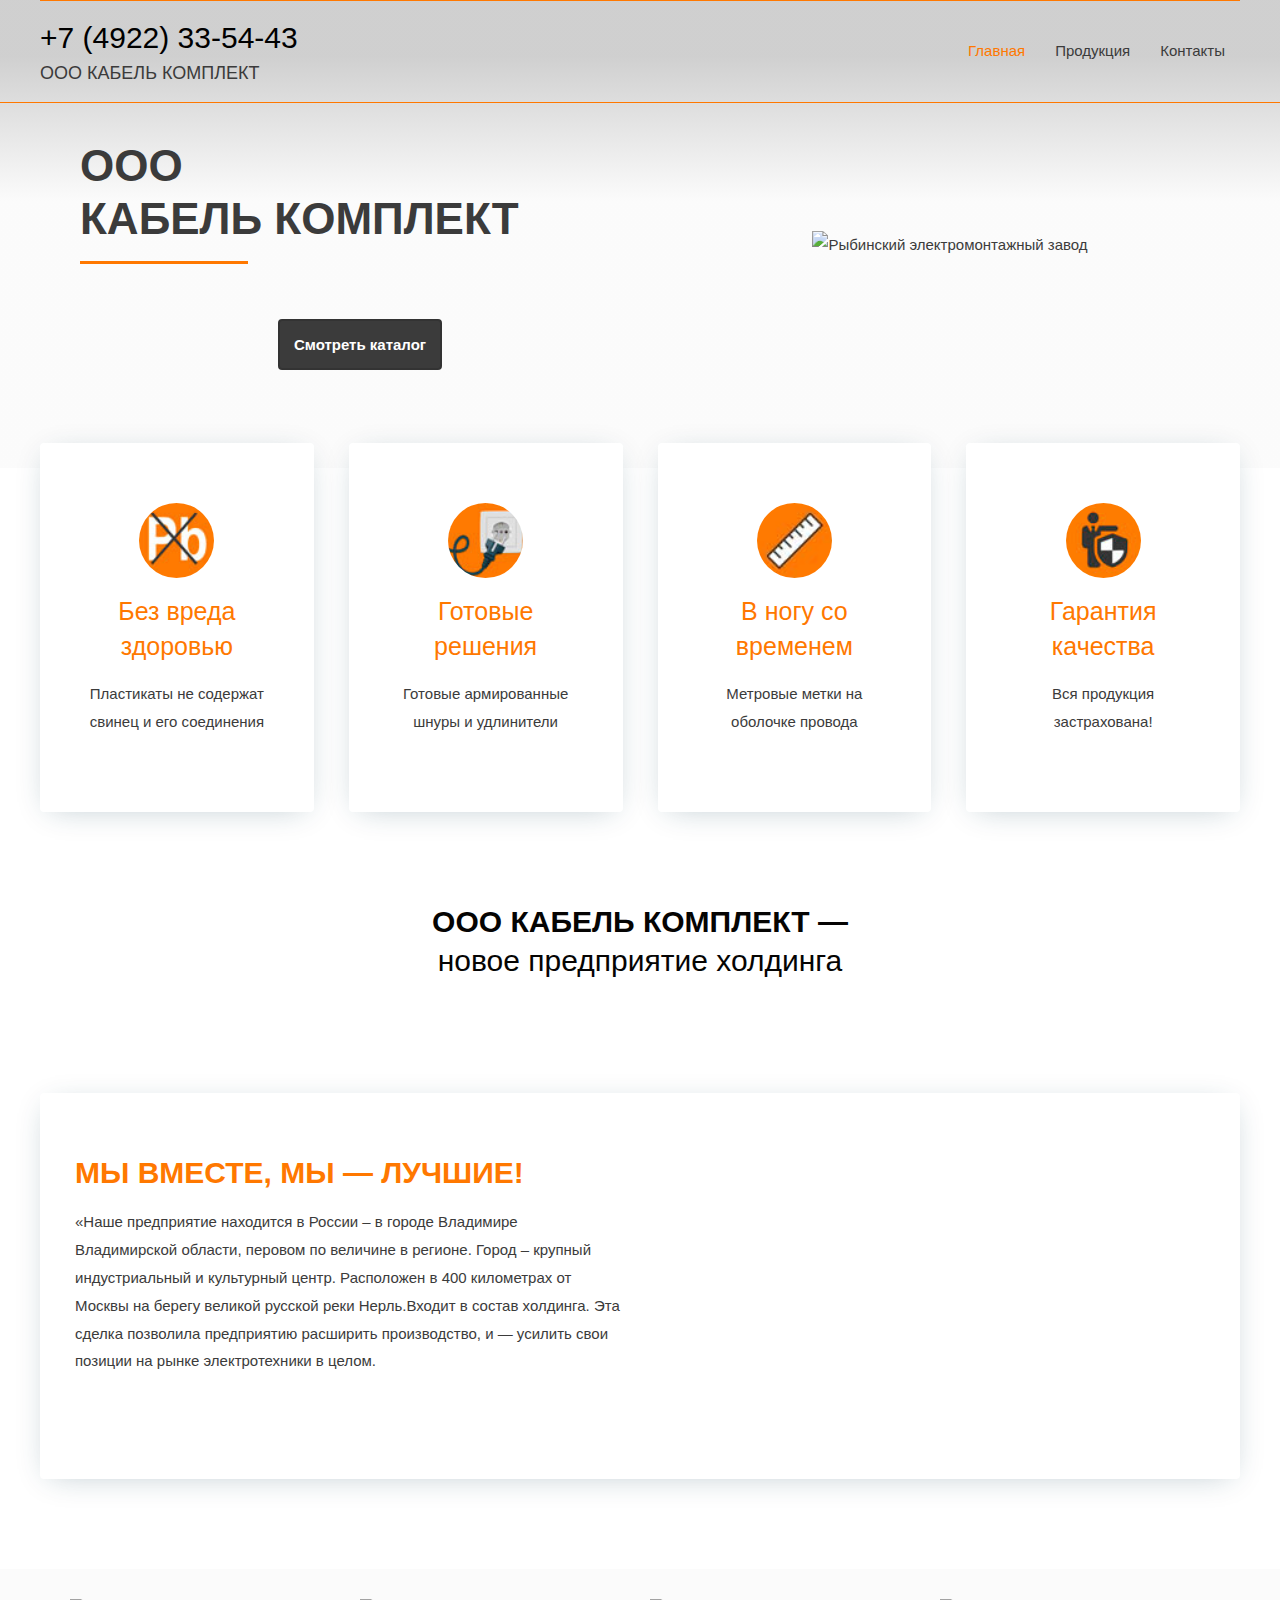
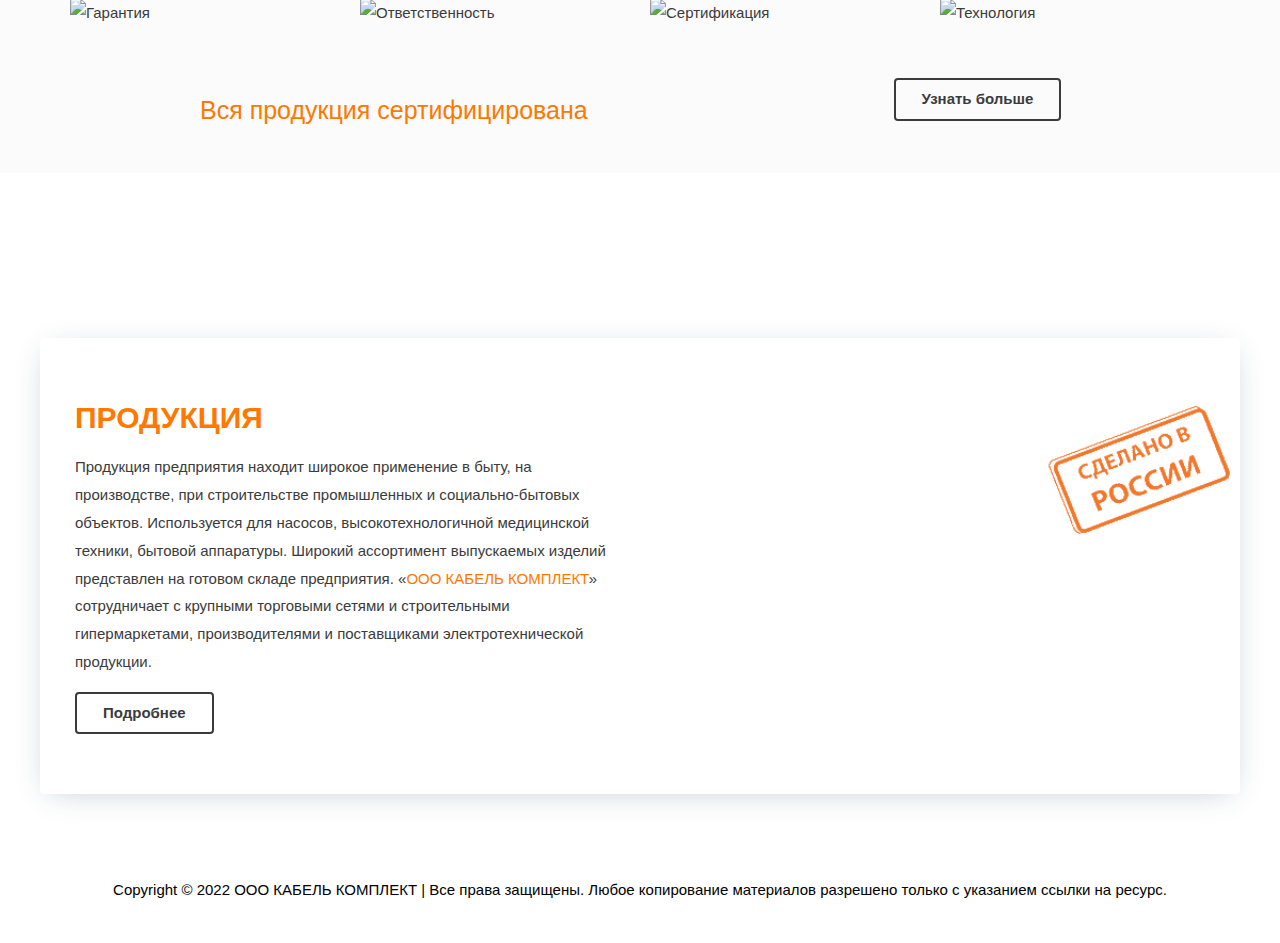
==== commit 4e51db55: "tweo" ====
--- a/index.html
+++ b/index.html
@@ -1,7 +1,7 @@
 <!DOCTYPE html>
 <html lang="ru-RU" prefix="og: https://ogp.me/ns#">
 
-<!-- Mirrored from remz.cab/produkcija/ by HTTrack Website Copier/3.x [XR&CO'2014], Sun, 31 Jul 2022 04:46:41 GMT -->
+<!-- Mirrored from remz.cab/ by HTTrack Website Copier/3.x [XR&CO'2014], Sun, 31 Jul 2022 04:45:59 GMT -->
 <!-- Added by HTTrack -->
 <meta http-equiv="content-type" content="text/html;charset=UTF-8" /><!-- /Added by HTTrack -->
 
@@ -12,31 +12,33 @@
 
 
 	<!-- SEO от Rank Math - https://s.rankmath.com/home -->
-	<title>Продукция ООО Кабель-комплект, провод, армированный шнур. 500+марок</title>
-	<meta name="description"
-		content="Продукция КАБЕЛЬ КОМПЛЕКТс каждым годом становится все более популярной у российских и зарубежных потребителей. Её отличают качество, современная маркировка и упаковка." />
+	<title>Кабель-комплект - Владимирское предприятие </title>
+	<meta name="description" content="" />
 	<meta name="robots" content="follow, index, max-snippet:-1, max-video-preview:-1, max-image-preview:large" />
 	<link rel="canonical" href="index.html" />
 	<meta property="og:locale" content="ru_RU" />
-	<meta property="og:type" content="article" />
-	<meta property="og:title" content="Продукция КАБЕЛЬ КОМПЛЕКТ. Кабель, провод, армированный шнур. 500+марок" />
-	<meta property="og:description"
-		content="Продукция КАБЕЛЬ КОМПЛЕКТ с каждым годом становится все более популярной у российских и зарубежных потребителей. Её отличают качество, современная маркировка и упаковка." />
+	<meta property="og:type" content="website" />
+	<meta property="og:title" content="ООО Кабель-комплект" />
+	<meta property="og:description" content="" />
 	<meta property="og:url" content="index.html" />
 	<meta property="og:site_name" content="КАБЕЛЬ КОМПЛЕКТ" />
-	<meta property="og:updated_time" content="2021-04-30T06:34:58+00:00" />
-	<meta property="og:image" content="../wp-content/uploads/2020/08/new_head02.png" />
-	<meta property="og:image:secure_url" content="../wp-content/uploads/2020/08/new_head02.png" />
-	<meta property="og:image:width" content="540" />
-	<meta property="og:image:height" content="360" />
-	<meta property="og:image:alt" content=" ООО КАБЕЛЬ КОМПЛЕКТ" />
-	<meta property="og:image:type" content="image/png" />
-	<meta property="article:published_time" content="2020-06-24T08:08:48+00:00" />
-	<meta property="article:modified_time" content="2021-04-30T06:34:58+00:00" />
-	
-	<meta name="twitter:label1" content="Время чтения" />
-	<meta name="twitter:data1" content="Меньше минуты" />
-	
+	<!-- <meta property="og:updated_time" content="2022-06-10T06:33:16+00:00" />
+	<meta property="og:image" content="wp-content/uploads/2020/07/facebook01.jpg" />
+	<meta property="og:image:secure_url" content="wp-content/uploads/2020/07/facebook01.jpg" /> -->
+	<meta property="og:image:width" content="1200" />
+	<meta property="og:image:height" content="630" />
+	<meta property="og:image:alt" content="КАБЕЛЬ КОМПЛЕКТ" />
+	<meta property="og:image:type" content="image/jpeg" />
+	<meta property="article:published_time" content="2020-06-03T13:59:51+00:00" />
+	<meta property="article:modified_time" content="2022-06-10T06:33:16+00:00" />
+	<meta name="twitter:card" content="summary_large_image" />
+	<meta name="twitter:title" content="ООО Кабель-комплект" />
+	<meta name="twitter:description" content="ООО Кабель-комплект" />
+
+	<script type="application/ld+json"
+		class="rank-math-schema">{"@context":"https://schema.org","@graph":[{"@type":"Place","@id":"https://remz.cab/#place","geo":{"@type":"GeoCoordinates","latitude":"58.036870","longitude":" 38.881162"},"hasMap":"https://www.google.com/maps/search/?api=1&amp;query=58.036870, 38.881162","address":{"@type":"PostalAddress","streetAddress":"\u042f\u0440\u043e\u0441\u043b\u0430\u0432\u0441\u043a\u0438\u0439 \u0442\u0440\u0430\u043a\u0442, 68","addressLocality":"\u0420\u044b\u0431\u0438\u043d\u0441\u043a","addressRegion":"\u042f\u0440\u043e\u0441\u043b\u0430\u0432\u0441\u043a\u0430\u044f \u043e\u0431\u043b\u0430\u0441\u0442\u044c","postalCode":"152908","addressCountry":"\u0420\u043e\u0441\u0441\u0438\u044f"}},{"@type":"Organization","@id":"https://remz.cab/#organization","name":"\u0420\u042d\u041c\u0417","url":"https://remz.cab","email":"info@remz.cab","address":{"@type":"PostalAddress","streetAddress":"\u042f\u0440\u043e\u0441\u043b\u0430\u0432\u0441\u043a\u0438\u0439 \u0442\u0440\u0430\u043a\u0442, 68","addressLocality":"\u0420\u044b\u0431\u0438\u043d\u0441\u043a","addressRegion":"\u042f\u0440\u043e\u0441\u043b\u0430\u0432\u0441\u043a\u0430\u044f \u043e\u0431\u043b\u0430\u0441\u0442\u044c","postalCode":"152908","addressCountry":"\u0420\u043e\u0441\u0441\u0438\u044f"},"logo":{"@type":"ImageObject","@id":"https://remz.cab/#logo","url":"https://remz.cab/wp-content/uploads/2020/07/logo-remz-180.png","caption":"\u0420\u042d\u041c\u0417","inLanguage":"ru-RU","width":"180","height":"48"},"contactPoint":[{"@type":"ContactPoint","telephone":"+7 4855-202-600","contactType":"sales"}],"location":{"@id":"https://remz.cab/#place"}},{"@type":"WebSite","@id":"https://remz.cab/#website","url":"https://remz.cab","name":"\u0420\u042d\u041c\u0417","publisher":{"@id":"https://remz.cab/#organization"},"inLanguage":"ru-RU","potentialAction":{"@type":"SearchAction","target":"https://remz.cab/?s={search_term_string}","query-input":"required name=search_term_string"}},{"@type":"ImageObject","@id":"https://remz.cab/wp-content/uploads/2020/07/tdm_logo.png","url":"https://remz.cab/wp-content/uploads/2020/07/tdm_logo.png","width":"200","height":"200","inLanguage":"ru-RU"},{"@type":"AboutPage","@id":"https://remz.cab/#webpage","url":"https://remz.cab/","name":"\u0420\u044b\u0431\u0438\u043d\u0441\u043a\u0438\u0439 \u044d\u043b\u0435\u043a\u0442\u0440\u043e\u043c\u043e\u043d\u0442\u0430\u0436\u043d\u044b\u0439 \u0437\u0430\u0432\u043e\u0434 - \u043f\u0440\u0435\u0434\u043f\u0440\u0438\u044f\u0442\u0438\u0435 TDM ELECTRIC","datePublished":"2020-06-03T13:59:51+00:00","dateModified":"2022-06-10T06:33:16+00:00","about":{"@id":"https://remz.cab/#organization"},"isPartOf":{"@id":"https://remz.cab/#website"},"primaryImageOfPage":{"@id":"https://remz.cab/wp-content/uploads/2020/07/tdm_logo.png"},"inLanguage":"ru-RU"},{"@type":"Article","headline":"\u0420\u044b\u0431\u0438\u043d\u0441\u043a\u0438\u0439 \u044d\u043b\u0435\u043a\u0442\u0440\u043e\u043c\u043e\u043d\u0442\u0430\u0436\u043d\u044b\u0439 \u0437\u0430\u0432\u043e\u0434 - \u043f\u0440\u0435\u0434\u043f\u0440\u0438\u044f\u0442\u0438\u0435 TDM ELECTRIC","datePublished":"2020-06-03T13:59:51+00:00","dateModified":"2022-06-10T06:33:16+00:00","author":{"@type":"Person","name":"admin"},"description":"\u0420\u044b\u0431\u0438\u043d\u0441\u043a\u0438\u0439 \u044d\u043b\u0435\u043a\u0442\u0440\u043e\u043c\u043e\u043d\u0442\u0430\u0436\u043d\u044b\u0439 \u0437\u0430\u0432\u043e\u0434 - \u043c\u043e\u043b\u043e\u0434\u043e\u0435, \u043d\u043e \u0441\u0442\u0440\u0435\u043c\u0438\u0442\u0435\u043b\u044c\u043d\u043e \u0440\u0430\u0437\u0432\u0438\u0432\u0430\u044e\u0449\u0435\u0435\u0441\u044f \u043f\u0440\u0435\u0434\u043f\u0440\u0438\u044f\u0442\u0438\u0435 \u0445\u043e\u043b\u0434\u0438\u043d\u0433\u0430 TDM ELECTRIC. \u041e\u043d\u043e \u043f\u0440\u043e\u0438\u0437\u0432\u043e\u0434\u0438\u0442 \u043a\u0430\u0431\u0435\u043b\u044c, \u043f\u0440\u043e\u0432\u043e\u0434 \u0438 \u0430\u0440\u043c\u0438\u0440\u043e\u0432\u0430\u043d\u043d\u044b\u0435 \u0448\u043d\u0443\u0440\u044b.","name":"\u0420\u044b\u0431\u0438\u043d\u0441\u043a\u0438\u0439 \u044d\u043b\u0435\u043a\u0442\u0440\u043e\u043c\u043e\u043d\u0442\u0430\u0436\u043d\u044b\u0439 \u0437\u0430\u0432\u043e\u0434 - \u043f\u0440\u0435\u0434\u043f\u0440\u0438\u044f\u0442\u0438\u0435 TDM ELECTRIC","@id":"https://remz.cab/#schema-1244","isPartOf":{"@id":"https://remz.cab/#webpage"},"publisher":{"@id":"https://remz.cab/#organization"},"image":{"@id":"https://remz.cab/wp-content/uploads/2020/07/tdm_logo.png"},"inLanguage":"ru-RU","mainEntityOfPage":{"@id":"https://remz.cab/#webpage"}}]}</script>
+	<meta name="google-site-verification" content="jj3Xg9lyMiHVqCACXcjiFWrJkW7PEJUi9SIbTDShTlw" />
+	<meta name="yandex-verification" content="a8c02fed22119ebc" />
 	<!-- /Rank Math WordPress SEO плагин -->
 
 	<style id='global-styles-inline-css'>
@@ -45,7 +47,7 @@
 			--wp--preset--color--cyan-bluish-gray: #abb8c3;
 			--wp--preset--color--white: #ffffff;
 			--wp--preset--color--pale-pink: #f78da7;
-			--wp--preset--color--vivid-red: #cf2e2e;
+			--wp--preset--color--vivid-red: #160473;
 			--wp--preset--color--luminous-vivid-orange: #ff6900;
 			--wp--preset--color--luminous-vivid-amber: #fcb900;
 			--wp--preset--color--light-green-cyan: #7bdcb5;
@@ -438,7 +440,7 @@
 		}
 	</style>
 	<link rel='stylesheet' id='wpo_min-header-0-css'
-		href='../wp-content/cache/wpo-minify/1658990408/assets/wpo-minify-header-1f7a341d.min.css' media='all' />
+		href='wp-content/cache/wpo-minify/1658990408/assets/wpo-minify-header-1f7a341d.min.css' media='all' />
 	<!--[if IE]>
 <script src='https://remz.cab/wp-content/themes/astra/assets/js/minified/flexibility.min.js' id='astra-flexibility-js'></script>
 <script id='astra-flexibility-js-after'>
@@ -448,14 +450,14 @@
 	<script id='wpo_min-header-1-js-extra'>
 		var stackable = { "restUrl": "https:\/\/remz.cab\/wp-json\/", "googleApiKey": "", "i18n": { "missingMapApiKey": "\u042d\u0442\u043e\u0442 \u0431\u043b\u043e\u043a \u043a\u0430\u0440\u0442\u044b \u0438\u0441\u043f\u043e\u043b\u044c\u0437\u0443\u0435\u0442 \u043d\u0430\u0441\u0442\u0440\u043e\u0439\u043a\u0438, \u0442\u0440\u0435\u0431\u0443\u044e\u0449\u0438\u0435 \u043a\u043b\u044e\u0447\u0430 Google Maps API, \u043d\u043e \u043e\u043d \u043e\u0442\u0441\u0443\u0442\u0441\u0442\u0432\u0443\u0435\u0442. \u0412\u0432\u0435\u0434\u0438\u0442\u0435 \u0441\u0432\u043e\u0439 \u043a\u043b\u044e\u0447 Google Maps API \u0432 \u043d\u0430\u0441\u0442\u0440\u043e\u0439\u043a\u0430\u0445 Stackable \u0438\u043b\u0438 \u043e\u0442\u0440\u0435\u0434\u0430\u043a\u0442\u0438\u0440\u0443\u0439\u0442\u0435 \u044d\u0442\u043e\u0442 \u0431\u043b\u043e\u043a \u043a\u0430\u0440\u0442\u044b." } };
 	</script>
-	<script src='https://remz.cab/wp-content/cache/wpo-minify/1658990408/assets/wpo-minify-header-09e615ec.min.js'
+	<script src='wp-content/cache/wpo-minify/1658990408/assets/wpo-minify-header-a13b09d7.min.js'
 		id='wpo_min-header-1-js'></script>
-	<link rel="https://api.w.org/" href="../wp-json/index.html" />
-	<link rel="alternate" type="application/json" href="https://remz.cab/wp-json/wp/v2/pages/702" />
+	<link rel="https://api.w.org/" href="wp-json/index.html" />
+	<link rel="alternate" type="application/json" href="wp-json/wp/v2/pages/7.json" />
 	<link rel="alternate" type="application/json+oembed"
-		href="https://remz.cab/wp-json/oembed/1.0/embed?url=https%3A%2F%2Fremz.cab%2Fprodukcija%2F" />
+		href="wp-json/oembed/1.0/embed6c17.json?url=https%3A%2F%2Fremz.cab%2F" />
 	<link rel="alternate" type="text/xml+oembed"
-		href="https://remz.cab/wp-json/oembed/1.0/embed?url=https%3A%2F%2Fremz.cab%2Fprodukcija%2F&amp;format=xml" />
+		href="wp-json/oembed/1.0/embed28ec?url=https%3A%2F%2Fremz.cab%2F&amp;format=xml" />
 	<style id="uagb-style-conditional-extension">
 		@media (min-width: 1025px) {
 
@@ -481,7 +483,7 @@
 			}
 		}
 	</style>
-	<style id="uagb-style-frontend-702">
+	<style id="uagb-style-frontend-7">
 		.uagb-section__wrap {
 			position: relative
 		}
@@ -915,34 +917,68 @@
 			text-align: center
 		}
 
-		.uagb-block-694975e2.uagb-section__wrap {
-			padding-top: 150px;
+		.uagb-buttons__outer-wrap .uagb-buttons__wrap {
+			display: flex;
+			align-items: center;
+			justify-content: center
+		}
+
+		.uagb-buttons__outer-wrap a {
+			color: inherit
+		}
+
+		.uagb-buttons-repeater {
+			display: flex;
+			justify-content: center;
+			align-items: center
+		}
+
+		.uagb-buttons-repeater a.uagb-button__link {
+			display: flex;
+			justify-content: center
+		}
+
+		.uagb-buttons-repeater .uagb-button__icon {
+			font-size: inherit;
+			display: flex;
+			align-items: center;
+			width: 15px
+		}
+
+		.uagb-buttons-repeater .uagb-button__icon svg {
+			fill: currentColor;
+			width: inherit;
+			height: inherit
+		}
+
+		.uagb-block-b3f0d49f.uagb-section__wrap {
+			padding-top: 120px;
 			padding-bottom: 20px;
 			padding-left: 20px;
 			padding-right: 20px;
 			max-width: 100%;
 		}
 
-		.uagb-block-694975e2>.uagb-section__video-wrap {
+		.uagb-block-b3f0d49f>.uagb-section__video-wrap {
 			opacity: 0.5;
 		}
 
-		.uagb-block-694975e2>.uagb-section__inner-wrap {
+		.uagb-block-b3f0d49f>.uagb-section__inner-wrap {
 			max-width: 1200px;
 		}
 
-		.uagb-block-694975e2.wp-block-uagb-section {
+		.uagb-block-b3f0d49f.wp-block-uagb-section {
 			box-shadow: 0 0 #ff6900 inset;
 		}
 
-		.uagb-block-694975e2>.uagb-section__overlay {
+		.uagb-block-b3f0d49f>.uagb-section__overlay {
 			background-color: transparent;
 			opacity: 0.23;
 			background-image: linear-gradient(0deg, rgba(238, 238, 238, 1) 57%, rgba(49, 49, 49, 1) 88%);
 		}
 
-		.uagb-block-f405142e.uagb-columns__wrap {
-			padding-top: 20px;
+		.uagb-block-25af53e8.uagb-columns__wrap {
+			padding-top: 0;
 			padding-bottom: 0;
 			padding-left: 20px;
 			padding-right: 0;
@@ -952,39 +988,39 @@
 			background-size: contain;
 		}
 
-		.uagb-block-f405142e .uagb-columns__video-wrap {
+		.uagb-block-25af53e8 .uagb-columns__video-wrap {
 			opacity: 0.5;
 		}
 
-		.uagb-block-f405142e>.uagb-columns__inner-wrap {
+		.uagb-block-25af53e8>.uagb-columns__inner-wrap {
 			max-width: 1200px;
 		}
 
-		.uagb-block-f405142e .uagb-column__inner-wrap {
+		.uagb-block-25af53e8 .uagb-column__inner-wrap {
 			padding: 10px;
 		}
 
-		.uagb-block-f405142e .uagb-columns__shape.uagb-columns__shape-top .uagb-columns__shape-fill {
+		.uagb-block-25af53e8 .uagb-columns__shape.uagb-columns__shape-top .uagb-columns__shape-fill {
 			fill: rgba(51, 51, 51, 1);
 		}
 
-		.uagb-block-f405142e .uagb-columns__shape.uagb-columns__shape-bottom .uagb-columns__shape-fill {
+		.uagb-block-25af53e8 .uagb-columns__shape.uagb-columns__shape-bottom .uagb-columns__shape-fill {
 			fill: rgba(59, 59, 59, 1);
 		}
 
-		.uagb-block-f405142e.wp-block-uagb-columns {
+		.uagb-block-25af53e8.wp-block-uagb-columns {
 			box-shadow: 0 0;
 		}
 
-		.uagb-block-f405142e>.uagb-columns__overlay {
+		.uagb-block-25af53e8>.uagb-columns__overlay {
 			opacity: 1;
 		}
 
-		.wp-block-uagb-column.uagb-block-1c7a6381.uagb-column__wrap {
+		.wp-block-uagb-column.uagb-block-984aebf9.uagb-column__wrap {
 			width: 50%;
 		}
 
-		.uagb-block-0af5ec6a.uagb-section__wrap {
+		.uagb-block-e7011f0d.uagb-section__wrap {
 			padding-top: 10px;
 			padding-bottom: 0;
 			padding-left: 20px;
@@ -995,38 +1031,38 @@
 			max-width: 900px;
 		}
 
-		.uagb-block-0af5ec6a>.uagb-section__video-wrap {
+		.uagb-block-e7011f0d>.uagb-section__video-wrap {
 			opacity: 0.5;
 		}
 
-		.uagb-block-0af5ec6a>.uagb-section__inner-wrap {
+		.uagb-block-e7011f0d>.uagb-section__inner-wrap {
 			max-width: 100%;
 		}
 
-		.uagb-block-0af5ec6a.wp-block-uagb-section {
+		.uagb-block-e7011f0d.wp-block-uagb-section {
 			box-shadow: 0 0;
 		}
 
-		.uagb-block-0af5ec6a>.uagb-section__overlay {
+		.uagb-block-e7011f0d>.uagb-section__overlay {
 			border-radius: 15px;
 		}
 
-		.uagb-block-3fbf5f5b.wp-block-uagb-advanced-heading .uagb-heading-text {
+		.uagb-block-a90ab669.wp-block-uagb-advanced-heading .uagb-heading-text {
 			text-align: left;
 			color: #3b3b3b;
 			margin-bottom: 15px;
 		}
 
-		.uagb-block-3fbf5f5b.wp-block-uagb-advanced-heading .uagb-separator-wrap {
+		.uagb-block-a90ab669.wp-block-uagb-advanced-heading .uagb-separator-wrap {
 			text-align: left;
 		}
 
-		.uagb-block-3fbf5f5b.wp-block-uagb-advanced-heading .uagb-desc-text {
+		.uagb-block-a90ab669.wp-block-uagb-advanced-heading .uagb-desc-text {
 			text-align: left;
 			color: #313131;
 		}
 
-		.uagb-block-3fbf5f5b.wp-block-uagb-advanced-heading .uagb-separator {
+		.uagb-block-a90ab669.wp-block-uagb-advanced-heading .uagb-separator {
 			border-top-style: solid;
 			border-top-width: 3px;
 			width: 30%;
@@ -1034,12 +1070,12 @@
 			margin-bottom: 15px;
 		}
 
-		.uagb-block-3fbf5f5b .uagb-desc-text {
+		.uagb-block-a90ab669 .uagb-desc-text {
 			font-weight: 700;
 			font-size: 18px;
 		}
 
-		.uagb-block-96098bbf.uagb-section__wrap {
+		.uagb-block-84da19a3.uagb-section__wrap {
 			padding-top: 0;
 			padding-bottom: 20px;
 			padding-left: 0;
@@ -1049,19 +1085,66 @@
 			max-width: 900px;
 		}
 
-		.uagb-block-96098bbf>.uagb-section__video-wrap {
+		.uagb-block-84da19a3>.uagb-section__video-wrap {
 			opacity: 0.5;
 		}
 
-		.uagb-block-96098bbf>.uagb-section__inner-wrap {
+		.uagb-block-84da19a3>.uagb-section__inner-wrap {
 			max-width: 100%;
 		}
 
-		.uagb-block-96098bbf.wp-block-uagb-section {
+		.uagb-block-84da19a3.wp-block-uagb-section {
 			box-shadow: 0 0;
 		}
 
-		.wp-block-uagb-column.uagb-block-b9324daa.uagb-column__wrap {
+		.uagb-block-1a878028 .uagb-button__wrapper {
+			margin-left: 10px;
+			margin-right: 10px;
+		}
+
+		.uagb-block-1a878028.uagb-buttons__outer-wrap .uagb-buttons__wrap {
+			justify-content: center;
+			-webkit-box-pack: center;
+			-ms-flex-pack: center;
+			-webkit-box-align: center;
+			-ms-flex-align: center;
+			align-items: center;
+		}
+
+		.uagb-block-1a878028 .uagb-buttons-repeater:not(.wp-block-button__link) {
+			font-weight: 700;
+		}
+
+		.uagb-block-ea71396c .uagb-buttons-repeater {
+			border-width: 2px;
+			border-color: #333;
+			border-style: solid;
+			border-radius: 4px;
+			background: #3b3b3b;
+			padding: 10px 14px;
+			color: #ffffff;
+		}
+
+		.uagb-block-ea71396c .uagb-buttons-repeater:hover {
+			background: #ff7800;
+			border-width: 2px;
+			border-style: solid;
+			color: #3b3b3b;
+		}
+
+		.uagb-block-ea71396c .uagb-buttons-repeater .uagb-button__icon {
+			color: #ffffff;
+		}
+
+		.uagb-block-ea71396c .uagb-buttons-repeater .uagb-button__icon-position-after {
+			margin-left: 8px;
+		}
+
+		.uagb-block-ea71396c .uagb-buttons-repeater .uagb-button__icon-position-before {
+			margin-right: 8px;
+		}
+
+		.wp-block-uagb-column.uagb-block-5b37bd70.uagb-column__wrap {
 			padding-top: 0;
 			padding-bottom: 0;
 			padding-left: 0;
@@ -1077,101 +1160,52 @@
 			width: 50%;
 		}
 
-		.wp-block-uagb-column.uagb-block-b9324daa>.uagb-column__overlay {
+		.wp-block-uagb-column.uagb-block-5b37bd70>.uagb-column__overlay {
 			opacity: 0;
 		}
 
-		.wp-block-uagb-table-of-contents .uagb-toc__wrap {
-			display: inline-block
-		}
-
-		.wp-block-uagb-table-of-contents ul.uagb-toc__list,
-		.wp-block-uagb-table-of-contents ol.uagb-toc__list {
-			margin-left: 2.2em;
-			padding-left: 0px;
-			margin-bottom: 0
-		}
-
-		.wp-block-uagb-table-of-contents ul.uagb-toc__list li,
-		.wp-block-uagb-table-of-contents ol.uagb-toc__list li {
-			margin: 0
-		}
-
-		.wp-block-uagb-table-of-contents.uagb-toc__align-left {
-			text-align: left
-		}
-
-		.wp-block-uagb-table-of-contents.uagb-toc__align-center {
-			text-align: center
-		}
-
-		.wp-block-uagb-table-of-contents.uagb-toc__align-right {
-			text-align: right
-		}
-
-		.wp-block-uagb-table-of-contents ul li:empty {
-			display: none
-		}
-
-		.wp-block-uagb-table-of-contents .uagb-toc__title-wrap {
-			display: flex;
-			align-items: center
-		}
-
-		.wp-block-uagb-table-of-contents .uagb-toc__is-collapsible.uagb-toc__title-wrap {
-			cursor: pointer
-		}
-
-		.wp-block-uagb-table-of-contents .uag-toc__collapsible-wrap svg {
-			width: 20px;
-			height: 20px
-		}
-
-		.wp-block-uagb-table-of-contents .uag-toc__collapsible-wrap {
-			margin-left: 10px;
-			display: flex;
-			cursor: pointer
-		}
-
-		.wp-block-uagb-table-of-contents.uagb-toc__collapse .uagb-toc__list-wrap {
-			display: none
-		}
-
-		ol.uagb-toc__list li.uagb-toc__list ul,
-		ol.uagb-toc__list ul.uagb-toc__list ul {
-			list-style-type: circle
-		}
-
-		ol.uagb-toc__list>ul,
-		ol.uagb-toc__list>li {
-			list-style-type: disc
-		}
-
-		.uagb-toc__scroll-top {
-			display: none;
-			position: fixed;
-			bottom: 50px;
-			right: 50px;
-			padding: 10px;
-			background: #ccd0d4;
-			cursor: pointer;
-			font-size: 1rem;
-			line-height: 1.85714285714286
-		}
-
-		.uagb-toc__scroll-top svg {
-			margin-left: 0px;
-			transform: translate(0, -20%) rotate(180deg);
-			width: 1.6em;
-			height: .6em;
-			fill: currentColor
-		}
-
-		.uagb-toc__scroll-top.uagb-toc__show-scroll {
-			display: inline-table
-		}
-
-		.uagb-block-33d4927f.uagb-section__wrap {
+		.uagb-block-f77e1b79.uagb-section__wrap {
+			padding-top: 20px;
+			padding-bottom: 0;
+			padding-left: 20px;
+			padding-right: 20px;
+			margin-top: -80px;
+			max-width: 100%;
+		}
+
+		.uagb-block-f77e1b79>.uagb-section__video-wrap {
+			opacity: 0.5;
+		}
+
+		.uagb-block-f77e1b79>.uagb-section__inner-wrap {
+			max-width: 1200px;
+		}
+
+		.uagb-block-f77e1b79.wp-block-uagb-section {
+			box-shadow: 0 0;
+		}
+
+		.uagb-block-e88dccbc.uagb-section__wrap {
+			padding-top: 20px;
+			padding-bottom: 0;
+			padding-left: 20px;
+			padding-right: 20px;
+			max-width: 100%;
+		}
+
+		.uagb-block-e88dccbc>.uagb-section__video-wrap {
+			opacity: 0.5;
+		}
+
+		.uagb-block-e88dccbc>.uagb-section__inner-wrap {
+			max-width: 1200px;
+		}
+
+		.uagb-block-e88dccbc.wp-block-uagb-section {
+			box-shadow: 0 0;
+		}
+
+		.uagb-block-54a48ead.uagb-section__wrap {
 			padding-top: 0;
 			padding-bottom: 20px;
 			padding-left: 20px;
@@ -1179,633 +1213,120 @@
 			max-width: 100%;
 		}
 
-		.uagb-block-33d4927f>.uagb-section__video-wrap {
+		.uagb-block-54a48ead>.uagb-section__video-wrap {
 			opacity: 0.5;
 		}
 
-		.uagb-block-33d4927f>.uagb-section__inner-wrap {
+		.uagb-block-54a48ead>.uagb-section__inner-wrap {
 			max-width: 1200px;
 		}
 
-		.uagb-block-33d4927f.wp-block-uagb-section {
+		.uagb-block-54a48ead.wp-block-uagb-section {
 			box-shadow: 0 0;
 		}
 
-		.uagb-block-33d4927f>.uagb-section__overlay {
-			background-color: #fbfbfb;
-		}
-
-		.uagb-block-d836955b .uagb-toc__list-wrap li a {
-			color: #333;
-		}
-
-		.uagb-block-d836955b .uagb-toc__title-wrap {
-			justify-content: flex-start;
-		}
-
-		.uagb-block-d836955b .uagb-toc__title {
-			font-weight: 500;
-			font-size: 20px;
-			color: #ff7800;
-		}
-
-		.uagb-block-d836955b .uagb-toc__wrap {
-			border-style: none;
-			border-width: 1px;
-			border-color: #333;
-			padding-left: 30px;
-			padding-right: 30px;
-			padding-top: 30px;
-			padding-bottom: 30px;
-			background: #fbfbfb;
-			width: 100%;
-		}
-
-		.uagb-block-d836955b .uagb-toc__list-wrap {
-			column-count: 2;
-			overflow: hidden;
-		}
-
-		.uagb-block-d836955b .uagb-toc__list-wrap>ul.uagb-toc__list>li:first-child {
+		.uagb-block-a863b982.uagb-section__wrap {
 			padding-top: 0;
-		}
-
-		.uagb-block-d836955b .uagb-toc__list-wrap>ol.uagb-toc__list li {
-			color: #ff7800;
-		}
-
-		.uagb-block-d836955b .uagb-toc__list-wrap>li {
-			color: #ff7800;
-		}
-
-		.uagb-block-d836955b .uagb-toc__list-wrap ul.uagb-toc__list:last-child>li:last-child {
-			padding-bottom: 0;
-		}
-
-		.uagb-block-d836955b .uag-toc__collapsible-wrap svg {
-			fill: #ff7800;
-		}
-
-		.uagb-toc__scroll-top {
-			color: #ff7800;
-		}
-
-		.uagb-toc__scroll-top.uagb-toc__show-scroll {
-			background: #fbfbfb;
-		}
-
-		.uagb-block-88208296.uagb-section__wrap {
-			padding-top: 60px;
 			padding-bottom: 0;
 			padding-left: 20px;
 			padding-right: 20px;
 			max-width: 100%;
 		}
 
-		.uagb-block-88208296>.uagb-section__video-wrap {
+		.uagb-block-a863b982>.uagb-section__video-wrap {
 			opacity: 0.5;
 		}
 
-		.uagb-block-88208296>.uagb-section__inner-wrap {
+		.uagb-block-a863b982>.uagb-section__inner-wrap {
 			max-width: 1200px;
 		}
 
-		.uagb-block-88208296.wp-block-uagb-section {
+		.uagb-block-a863b982.wp-block-uagb-section {
 			box-shadow: 0 0;
 		}
 
-		.uagb-block-a3016429.wp-block-uagb-advanced-heading .uagb-heading-text {
-			text-align: center;
-			margin-bottom: 0;
-		}
-
-		.uagb-block-a3016429.wp-block-uagb-advanced-heading .uagb-separator-wrap {
-			text-align: center;
-		}
-
-		.uagb-block-a3016429.wp-block-uagb-advanced-heading .uagb-desc-text {
-			text-align: center;
-		}
-
-		.uagb-block-30c8c922.wp-block-uagb-advanced-heading .uagb-heading-text {
-			text-align: center;
-			color: #ffffff;
-			margin-bottom: 0;
-		}
-
-		.uagb-block-30c8c922.wp-block-uagb-advanced-heading .uagb-separator-wrap {
-			text-align: center;
-		}
-
-		.uagb-block-30c8c922.wp-block-uagb-advanced-heading .uagb-desc-text {
-			text-align: center;
-		}
-
-		.uagb-block-c3a98103.uagb-section__wrap {
-			padding-top: 0;
+		.uagb-block-a863b982>.uagb-section__overlay {
+			opacity: 0.02;
+			background-color: #313131;
+		}
+
+		.uagb-block-0ea1b87b.uagb-columns__wrap {
+			padding-top: 20px;
 			padding-bottom: 20px;
 			padding-left: 20px;
 			padding-right: 20px;
-			max-width: 100%;
-		}
-
-		.uagb-block-c3a98103>.uagb-section__video-wrap {
+		}
+
+		.uagb-block-0ea1b87b .uagb-columns__video-wrap {
 			opacity: 0.5;
 		}
 
-		.uagb-block-c3a98103>.uagb-section__inner-wrap {
+		.uagb-block-0ea1b87b>.uagb-columns__inner-wrap {
 			max-width: 1200px;
 		}
 
-		.uagb-block-c3a98103.wp-block-uagb-section {
+		.uagb-block-0ea1b87b .uagb-column__inner-wrap {
+			padding: 10px;
+		}
+
+		.uagb-block-0ea1b87b .uagb-columns__shape.uagb-columns__shape-top .uagb-columns__shape-fill {
+			fill: rgba(51, 51, 51, 1);
+		}
+
+		.uagb-block-0ea1b87b .uagb-columns__shape.uagb-columns__shape-bottom .uagb-columns__shape-fill {
+			fill: rgba(51, 51, 51, 1);
+		}
+
+		.uagb-block-0ea1b87b.wp-block-uagb-columns {
 			box-shadow: 0 0;
 		}
 
-		.uagb-block-1319c221.wp-block-uagb-advanced-heading .uagb-heading-text {
-			text-align: center;
-			margin-bottom: 15px;
-		}
-
-		.uagb-block-1319c221.wp-block-uagb-advanced-heading .uagb-separator-wrap {
-			text-align: center;
-		}
-
-		.uagb-block-1319c221.wp-block-uagb-advanced-heading .uagb-desc-text {
-			text-align: center;
-		}
-
-		.uagb-block-69dae673.uagb-columns__wrap {
-			padding-top: 20px;
-			padding-bottom: 0;
-			padding-left: 0;
-			padding-right: 0;
-		}
-
-		.uagb-block-69dae673 .uagb-columns__video-wrap {
-			opacity: 0.5;
-		}
-
-		.uagb-block-69dae673>.uagb-columns__inner-wrap {
-			max-width: 1200px;
-		}
-
-		.uagb-block-69dae673 .uagb-column__inner-wrap {
-			padding: 10px;
-		}
-
-		.uagb-block-69dae673 .uagb-columns__shape.uagb-columns__shape-top .uagb-columns__shape-fill {
-			fill: rgba(51, 51, 51, 1);
-		}
-
-		.uagb-block-69dae673 .uagb-columns__shape.uagb-columns__shape-bottom .uagb-columns__shape-fill {
-			fill: rgba(51, 51, 51, 1);
-		}
-
-		.uagb-block-69dae673.wp-block-uagb-columns {
-			box-shadow: 0 0;
-		}
-
-		.wp-block-uagb-column.uagb-block-ff482bff.uagb-column__wrap {
-			padding-left: 0;
-			padding-right: 0;
-			width: 50%;
-		}
-
-		.wp-block-uagb-column.uagb-block-7c36f225.uagb-column__wrap {
-			padding-left: 0;
-			padding-right: 0;
-			width: 50%;
-		}
-
-		.uagb-block-f51312cd.uagb-columns__wrap {
-			padding-top: 20px;
-			padding-bottom: 0;
-			padding-left: 0;
-			padding-right: 0;
-		}
-
-		.uagb-block-f51312cd .uagb-columns__video-wrap {
-			opacity: 0.5;
-		}
-
-		.uagb-block-f51312cd>.uagb-columns__inner-wrap {
-			max-width: 1200px;
-		}
-
-		.uagb-block-f51312cd .uagb-column__inner-wrap {
-			padding: 10px;
-		}
-
-		.uagb-block-f51312cd .uagb-columns__shape.uagb-columns__shape-top .uagb-columns__shape-fill {
-			fill: rgba(51, 51, 51, 1);
-		}
-
-		.uagb-block-f51312cd .uagb-columns__shape.uagb-columns__shape-bottom .uagb-columns__shape-fill {
-			fill: rgba(51, 51, 51, 1);
-		}
-
-		.uagb-block-f51312cd.wp-block-uagb-columns {
-			box-shadow: 0 0;
-		}
-
-		.wp-block-uagb-column.uagb-block-f350bd04.uagb-column__wrap {
-			padding-left: 0;
-			padding-right: 0;
-			width: 50%;
-		}
-
-		.wp-block-uagb-column.uagb-block-437e23ac.uagb-column__wrap {
-			padding-left: 0;
-			padding-right: 0;
-			width: 50%;
-		}
-
-		.uagb-block-4d50a3bb.uagb-columns__wrap {
-			padding-top: 20px;
-			padding-bottom: 0;
-			padding-left: 0;
-			padding-right: 0;
-		}
-
-		.uagb-block-4d50a3bb .uagb-columns__video-wrap {
-			opacity: 0.5;
-		}
-
-		.uagb-block-4d50a3bb>.uagb-columns__inner-wrap {
-			max-width: 1200px;
-		}
-
-		.uagb-block-4d50a3bb .uagb-column__inner-wrap {
-			padding: 10px;
-		}
-
-		.uagb-block-4d50a3bb .uagb-columns__shape.uagb-columns__shape-top .uagb-columns__shape-fill {
-			fill: rgba(51, 51, 51, 1);
-		}
-
-		.uagb-block-4d50a3bb .uagb-columns__shape.uagb-columns__shape-bottom .uagb-columns__shape-fill {
-			fill: rgba(51, 51, 51, 1);
-		}
-
-		.uagb-block-4d50a3bb.wp-block-uagb-columns {
-			box-shadow: 0 0;
-		}
-
-		.wp-block-uagb-column.uagb-block-2a74722c.uagb-column__wrap {
-			padding-left: 0;
-			padding-right: 0;
-			width: 50%;
-		}
-
-		.wp-block-uagb-column.uagb-block-73fd196a.uagb-column__wrap {
-			padding-left: 0;
-			padding-right: 0;
-			width: 50%;
-		}
-
-		.uagb-block-ff5e6323.uagb-columns__wrap {
-			padding-top: 20px;
-			padding-bottom: 0;
-			padding-left: 0;
-			padding-right: 0;
-		}
-
-		.uagb-block-ff5e6323 .uagb-columns__video-wrap {
-			opacity: 0.5;
-		}
-
-		.uagb-block-ff5e6323>.uagb-columns__inner-wrap {
-			max-width: 1200px;
-		}
-
-		.uagb-block-ff5e6323 .uagb-column__inner-wrap {
-			padding: 10px;
-		}
-
-		.uagb-block-ff5e6323 .uagb-columns__shape.uagb-columns__shape-top .uagb-columns__shape-fill {
-			fill: rgba(51, 51, 51, 1);
-		}
-
-		.uagb-block-ff5e6323 .uagb-columns__shape.uagb-columns__shape-bottom .uagb-columns__shape-fill {
-			fill: rgba(51, 51, 51, 1);
-		}
-
-		.uagb-block-ff5e6323.wp-block-uagb-columns {
-			box-shadow: 0 0;
-		}
-
-		.wp-block-uagb-column.uagb-block-e3e050e9.uagb-column__wrap {
+		.uagb-block-b3e68ed8.uagb-columns__wrap {
 			padding-top: 0;
 			padding-bottom: 0;
-			padding-left: 0;
-			padding-right: 0;
-			width: 50%;
-		}
-
-		.wp-block-uagb-column.uagb-block-10978675.uagb-column__wrap {
-			padding-left: 0;
-			padding-right: 0;
-			width: 50%;
-		}
-
-		.uagb-block-e4822ab6.wp-block-uagb-advanced-heading .uagb-heading-text {
-			text-align: center;
-			margin-bottom: 15px;
-		}
-
-		.uagb-block-e4822ab6.wp-block-uagb-advanced-heading .uagb-separator-wrap {
-			text-align: center;
-		}
-
-		.uagb-block-e4822ab6.wp-block-uagb-advanced-heading .uagb-desc-text {
-			text-align: center;
-		}
-
-		.uagb-block-01ff28dc.uagb-columns__wrap {
-			padding-top: 20px;
+			padding-left: 20px;
+			padding-right: 20px;
+		}
+
+		.uagb-block-b3e68ed8 .uagb-columns__video-wrap {
+			opacity: 0.5;
+		}
+
+		.uagb-block-b3e68ed8>.uagb-columns__inner-wrap {
+			max-width: 900px;
+		}
+
+		.uagb-block-b3e68ed8 .uagb-column__inner-wrap {
+			padding: 10px;
+		}
+
+		.uagb-block-b3e68ed8 .uagb-columns__shape.uagb-columns__shape-top .uagb-columns__shape-fill {
+			fill: rgba(51, 51, 51, 1);
+		}
+
+		.uagb-block-b3e68ed8 .uagb-columns__shape.uagb-columns__shape-bottom .uagb-columns__shape-fill {
+			fill: rgba(51, 51, 51, 1);
+		}
+
+		.uagb-block-b3e68ed8.wp-block-uagb-columns {
+			box-shadow: 0 0;
+		}
+
+		.wp-block-uagb-column.uagb-block-b91dae65.uagb-column__wrap {
+			padding-top: 0;
 			padding-bottom: 0;
-			padding-left: 0;
-			padding-right: 0;
-		}
-
-		.uagb-block-01ff28dc .uagb-columns__video-wrap {
-			opacity: 0.5;
-		}
-
-		.uagb-block-01ff28dc>.uagb-columns__inner-wrap {
-			max-width: 1200px;
-		}
-
-		.uagb-block-01ff28dc .uagb-column__inner-wrap {
-			padding: 10px;
-		}
-
-		.uagb-block-01ff28dc .uagb-columns__shape.uagb-columns__shape-top .uagb-columns__shape-fill {
-			fill: rgba(51, 51, 51, 1);
-		}
-
-		.uagb-block-01ff28dc .uagb-columns__shape.uagb-columns__shape-bottom .uagb-columns__shape-fill {
-			fill: rgba(51, 51, 51, 1);
-		}
-
-		.uagb-block-01ff28dc.wp-block-uagb-columns {
-			box-shadow: 0 0;
-		}
-
-		.wp-block-uagb-column.uagb-block-1d2901df.uagb-column__wrap {
-			padding-left: 0;
-			padding-right: 0;
-			width: 50%;
-		}
-
-		.wp-block-uagb-column.uagb-block-90c8b81a.uagb-column__wrap {
-			padding-left: 0;
-			padding-right: 0;
-			width: 50%;
-		}
-
-		.uagb-block-853a522d.uagb-columns__wrap {
-			padding-top: 20px;
+			width: 75%;
+		}
+
+		.wp-block-uagb-column.uagb-block-9d6bb76c.uagb-column__wrap {
+			padding-top: 0;
 			padding-bottom: 0;
-			padding-left: 0;
-			padding-right: 0;
-		}
-
-		.uagb-block-853a522d .uagb-columns__video-wrap {
-			opacity: 0.5;
-		}
-
-		.uagb-block-853a522d>.uagb-columns__inner-wrap {
-			max-width: 1200px;
-		}
-
-		.uagb-block-853a522d .uagb-column__inner-wrap {
-			padding: 10px;
-		}
-
-		.uagb-block-853a522d .uagb-columns__shape.uagb-columns__shape-top .uagb-columns__shape-fill {
-			fill: rgba(51, 51, 51, 1);
-		}
-
-		.uagb-block-853a522d .uagb-columns__shape.uagb-columns__shape-bottom .uagb-columns__shape-fill {
-			fill: rgba(51, 51, 51, 1);
-		}
-
-		.uagb-block-853a522d.wp-block-uagb-columns {
-			box-shadow: 0 0;
-		}
-
-		.wp-block-uagb-column.uagb-block-23708f6c.uagb-column__wrap {
-			padding-left: 0;
-			padding-right: 0;
-			width: 50%;
-		}
-
-		.wp-block-uagb-column.uagb-block-7b130a08.uagb-column__wrap {
-			padding-left: 0;
-			padding-right: 0;
-			width: 50%;
-		}
-
-		.uagb-block-69ea0465.uagb-columns__wrap {
-			padding-top: 20px;
-			padding-bottom: 0;
-			padding-left: 0;
-			padding-right: 0;
-		}
-
-		.uagb-block-69ea0465 .uagb-columns__video-wrap {
-			opacity: 0.5;
-		}
-
-		.uagb-block-69ea0465>.uagb-columns__inner-wrap {
-			max-width: 1200px;
-		}
-
-		.uagb-block-69ea0465 .uagb-column__inner-wrap {
-			padding: 10px;
-		}
-
-		.uagb-block-69ea0465 .uagb-columns__shape.uagb-columns__shape-top .uagb-columns__shape-fill {
-			fill: rgba(51, 51, 51, 1);
-		}
-
-		.uagb-block-69ea0465 .uagb-columns__shape.uagb-columns__shape-bottom .uagb-columns__shape-fill {
-			fill: rgba(51, 51, 51, 1);
-		}
-
-		.uagb-block-69ea0465.wp-block-uagb-columns {
-			box-shadow: 0 0;
-		}
-
-		.wp-block-uagb-column.uagb-block-4e3f5ea3.uagb-column__wrap {
-			padding-left: 0;
-			padding-right: 0;
-			width: 50%;
-		}
-
-		.wp-block-uagb-column.uagb-block-bb098a46.uagb-column__wrap {
-			padding-left: 0;
-			padding-right: 0;
-			width: 50%;
-		}
-
-		.uagb-block-5d563295.wp-block-uagb-advanced-heading .uagb-heading-text {
-			text-align: center;
-			margin-bottom: 15px;
-		}
-
-		.uagb-block-5d563295.wp-block-uagb-advanced-heading .uagb-separator-wrap {
-			text-align: center;
-		}
-
-		.uagb-block-5d563295.wp-block-uagb-advanced-heading .uagb-desc-text {
-			text-align: center;
-		}
-
-		.uagb-block-078fbb4a.uagb-columns__wrap {
-			padding-top: 20px;
-			padding-bottom: 0;
-			padding-left: 0;
-			padding-right: 0;
-		}
-
-		.uagb-block-078fbb4a .uagb-columns__video-wrap {
-			opacity: 0.5;
-		}
-
-		.uagb-block-078fbb4a>.uagb-columns__inner-wrap {
-			max-width: 1200px;
-		}
-
-		.uagb-block-078fbb4a .uagb-column__inner-wrap {
-			padding: 10px;
-		}
-
-		.uagb-block-078fbb4a .uagb-columns__shape.uagb-columns__shape-top .uagb-columns__shape-fill {
-			fill: rgba(51, 51, 51, 1);
-		}
-
-		.uagb-block-078fbb4a .uagb-columns__shape.uagb-columns__shape-bottom .uagb-columns__shape-fill {
-			fill: rgba(51, 51, 51, 1);
-		}
-
-		.uagb-block-078fbb4a.wp-block-uagb-columns {
-			box-shadow: 0 0;
-		}
-
-		.wp-block-uagb-column.uagb-block-20215f00.uagb-column__wrap {
-			padding-left: 0;
-			padding-right: 0;
-			width: 50%;
-		}
-
-		.wp-block-uagb-column.uagb-block-dcdd4b5c.uagb-column__wrap {
-			padding-left: 0;
-			padding-right: 0;
-			width: 50%;
-		}
-
-		.uagb-block-8fce9282.uagb-columns__wrap {
-			padding-top: 20px;
-			padding-bottom: 0;
-			padding-left: 0;
-			padding-right: 0;
-		}
-
-		.uagb-block-8fce9282 .uagb-columns__video-wrap {
-			opacity: 0.5;
-		}
-
-		.uagb-block-8fce9282>.uagb-columns__inner-wrap {
-			max-width: 1200px;
-		}
-
-		.uagb-block-8fce9282 .uagb-column__inner-wrap {
-			padding: 10px;
-		}
-
-		.uagb-block-8fce9282 .uagb-columns__shape.uagb-columns__shape-top .uagb-columns__shape-fill {
-			fill: rgba(51, 51, 51, 1);
-		}
-
-		.uagb-block-8fce9282 .uagb-columns__shape.uagb-columns__shape-bottom .uagb-columns__shape-fill {
-			fill: rgba(51, 51, 51, 1);
-		}
-
-		.uagb-block-8fce9282.wp-block-uagb-columns {
-			box-shadow: 0 0;
-		}
-
-		.wp-block-uagb-column.uagb-block-976c5925.uagb-column__wrap {
-			padding-left: 0;
-			padding-right: 0;
-			width: 50%;
-		}
-
-		.wp-block-uagb-column.uagb-block-e72ea0bc.uagb-column__wrap {
-			padding-left: 0;
-			padding-right: 0;
-			width: 50%;
-		}
-
-		.uagb-block-ac4a77e8.wp-block-uagb-advanced-heading .uagb-heading-text {
-			text-align: center;
-			margin-bottom: 15px;
-		}
-
-		.uagb-block-ac4a77e8.wp-block-uagb-advanced-heading .uagb-separator-wrap {
-			text-align: center;
-		}
-
-		.uagb-block-ac4a77e8.wp-block-uagb-advanced-heading .uagb-desc-text {
-			text-align: center;
-		}
-
-		.uagb-block-6dbdbe09.uagb-columns__wrap {
-			padding-top: 20px;
-			padding-bottom: 0;
-			padding-left: 0;
-			padding-right: 0;
-		}
-
-		.uagb-block-6dbdbe09 .uagb-columns__video-wrap {
-			opacity: 0.5;
-		}
-
-		.uagb-block-6dbdbe09>.uagb-columns__inner-wrap {
-			max-width: 1200px;
-		}
-
-		.uagb-block-6dbdbe09 .uagb-column__inner-wrap {
-			padding: 10px;
-		}
-
-		.uagb-block-6dbdbe09 .uagb-columns__shape.uagb-columns__shape-top .uagb-columns__shape-fill {
-			fill: rgba(51, 51, 51, 1);
-		}
-
-		.uagb-block-6dbdbe09 .uagb-columns__shape.uagb-columns__shape-bottom .uagb-columns__shape-fill {
-			fill: rgba(51, 51, 51, 1);
-		}
-
-		.uagb-block-6dbdbe09.wp-block-uagb-columns {
-			box-shadow: 0 0;
-		}
-
-		.wp-block-uagb-column.uagb-block-6e5cbe12.uagb-column__wrap {
-			padding-left: 0;
-			padding-right: 0;
-			width: 50%;
-		}
-
-		.wp-block-uagb-column.uagb-block-1ed5a02e.uagb-column__wrap {
-			padding-left: 0;
-			padding-right: 0;
-			width: 50%;
-		}
-
-		.uagb-block-2ef075dc.uagb-section__wrap {
+			margin-top: -50px;
+			border-radius: 4px;
+			width: 25%;
+		}
+
+		.uagb-block-4845ae75.uagb-section__wrap {
 			padding-top: 20px;
 			padding-bottom: 20px;
 			padding-left: 20px;
@@ -1813,230 +1334,497 @@
 			max-width: 100%;
 		}
 
-		.uagb-block-2ef075dc>.uagb-section__video-wrap {
+		.uagb-block-4845ae75>.uagb-section__video-wrap {
 			opacity: 0.5;
 		}
 
-		.uagb-block-2ef075dc>.uagb-section__inner-wrap {
+		.uagb-block-4845ae75>.uagb-section__inner-wrap {
 			max-width: 1200px;
 		}
 
-		.uagb-block-2ef075dc.wp-block-uagb-section {
+		.uagb-block-4845ae75.wp-block-uagb-section {
 			box-shadow: 0 0;
 		}
 
-		.uagb-block-669e2913.wp-block-uagb-advanced-heading .uagb-heading-text {
-			text-align: center;
-			margin-bottom: 15px;
-		}
-
-		.uagb-block-669e2913.wp-block-uagb-advanced-heading .uagb-separator-wrap {
-			text-align: center;
-		}
-
-		.uagb-block-669e2913.wp-block-uagb-advanced-heading .uagb-desc-text {
-			text-align: center;
-		}
-
-		.uagb-block-96006c54.uagb-columns__wrap {
-			padding-top: 20px;
-			padding-bottom: 0;
-			padding-left: 0;
-			padding-right: 0;
-		}
-
-		.uagb-block-96006c54 .uagb-columns__video-wrap {
-			opacity: 0.5;
-		}
-
-		.uagb-block-96006c54>.uagb-columns__inner-wrap {
-			max-width: 1200px;
-		}
-
-		.uagb-block-96006c54 .uagb-column__inner-wrap {
-			padding: 10px;
-		}
-
-		.uagb-block-96006c54 .uagb-columns__shape.uagb-columns__shape-top .uagb-columns__shape-fill {
-			fill: rgba(51, 51, 51, 1);
-		}
-
-		.uagb-block-96006c54 .uagb-columns__shape.uagb-columns__shape-bottom .uagb-columns__shape-fill {
-			fill: rgba(51, 51, 51, 1);
-		}
-
-		.uagb-block-96006c54.wp-block-uagb-columns {
-			box-shadow: 0 0;
-		}
-
-		.wp-block-uagb-column.uagb-block-44c4059c.uagb-column__wrap {
-			padding-left: 0;
-			padding-right: 0;
-			width: 50%;
-		}
-
-		.wp-block-uagb-column.uagb-block-7860d76a.uagb-column__wrap {
-			padding-left: 0;
-			padding-right: 0;
-			width: 50%;
-		}
-
-		.uagb-block-600e4895.uagb-section__wrap {
+		.uagb-block-74aec515.uagb-section__wrap {
 			padding-top: 20px;
 			padding-bottom: 20px;
 			padding-left: 20px;
 			padding-right: 20px;
 			max-width: 100%;
-		}
-
-		.uagb-block-600e4895>.uagb-section__video-wrap {
+			background-image: url('wp-content/uploads/2020/08/podlozhka_made.png');
+			background-position: center left;
+			background-attachment: scroll;
+			background-repeat: no-repeat;
+			background-size: cover;
+		}
+
+		.uagb-block-74aec515>.uagb-section__video-wrap {
 			opacity: 0.5;
 		}
 
-		.uagb-block-600e4895>.uagb-section__inner-wrap {
+		.uagb-block-74aec515>.uagb-section__inner-wrap {
 			max-width: 1200px;
 		}
 
-		.uagb-block-600e4895.wp-block-uagb-section {
+		.uagb-block-74aec515.wp-block-uagb-section {
 			box-shadow: 0 0;
 		}
 
-		.uagb-block-75471eb6.wp-block-uagb-advanced-heading .uagb-heading-text {
+		.uagb-block-74aec515>.uagb-section__overlay {
+			opacity: 0;
+		}
+
+		.uagb-ifb-icon-wrap,
+		.uagb-ifb-icon-wrap * {
+			-webkit-transition: all 0.2s;
+			-o-transition: all 0.2s;
+			transition: all 0.2s
+		}
+
+		.uagb-ifb-icon-wrap .uagb-ifb-icon,
+		.uagb-ifb-content {
+			display: inline-block
+		}
+
+		.uagb-ifb-icon svg {
+			width: inherit;
+			height: inherit;
+			vertical-align: middle
+		}
+
+		.infobox-icon-above-title .uagb-ifb-left-right-wrap {
+			text-align: center
+		}
+
+		a.uagb-infobox-cta-link span {
+			font-size: inherit
+		}
+
+		.uagb-ifb-cta.uagb-infobox-cta-link-style:empty {
+			display: none
+		}
+
+		a.uagb-infobox-cta-link,
+		.entry .entry-content a.uagb-infobox-cta-link,
+		a.uagb-infobox-link-wrap,
+		.entry .entry-content a.uagb-infobox-link-wrap {
+			text-decoration: none
+		}
+
+		a.uagb-infobox-cta-link:hover,
+		.entry .entry-content a.uagb-infobox-cta-link:hover,
+		a.uagb-infobox-link-wrap:hover,
+		.entry .entry-content a.uagb-infobox-link-wrap:hover .entry .entry-content a.uagb-infobox-cta-link:hover {
+			color: inherit
+		}
+
+		.uagb-infobox-icon-left-title.uagb-infobox-image-valign-middle .uagb-ifb-title-wrap,
+		.uagb-infobox-icon-right-title.uagb-infobox-image-valign-middle .uagb-ifb-title-wrap,
+		.uagb-infobox-image-valign-middle .uagb-ifb-imgicon-wrap,
+		.uagb-infobox-icon-left.uagb-infobox-image-valign-middle .uagb-ifb-content,
+		.uagb-infobox-icon-right.uagb-infobox-image-valign-middle .uagb-ifb-content {
+			-ms-flex-item-align: center;
+			-webkit-align-self: center;
+			align-self: center
+		}
+
+		.uagb-infobox-left {
+			text-align: left;
+			-webkit-box-pack: start;
+			-ms-flex-pack: start;
+			-webkit-justify-content: flex-start;
+			-moz-box-pack: start;
+			justify-content: flex-start
+		}
+
+		.uagb-infobox-center {
 			text-align: center;
-			margin-bottom: 15px;
-		}
-
-		.uagb-block-75471eb6.wp-block-uagb-advanced-heading .uagb-separator-wrap {
-			text-align: center;
-		}
-
-		.uagb-block-75471eb6.wp-block-uagb-advanced-heading .uagb-desc-text {
-			text-align: center;
-		}
-
-		.uagb-block-d0ed6010.uagb-columns__wrap {
-			padding-top: 20px;
-			padding-bottom: 20px;
-			padding-left: 20px;
-			padding-right: 20px;
-		}
-
-		.uagb-block-d0ed6010 .uagb-columns__video-wrap {
-			opacity: 0.5;
-		}
-
-		.uagb-block-d0ed6010>.uagb-columns__inner-wrap {
-			max-width: 1200px;
-		}
-
-		.uagb-block-d0ed6010 .uagb-column__inner-wrap {
-			padding: 10px;
-		}
-
-		.uagb-block-d0ed6010 .uagb-columns__shape.uagb-columns__shape-top .uagb-columns__shape-fill {
-			fill: rgba(51, 51, 51, 1);
-		}
-
-		.uagb-block-d0ed6010 .uagb-columns__shape.uagb-columns__shape-bottom .uagb-columns__shape-fill {
-			fill: rgba(51, 51, 51, 1);
-		}
-
-		.uagb-block-d0ed6010.wp-block-uagb-columns {
-			box-shadow: 0 0;
-		}
-
-		.wp-block-uagb-column.uagb-block-006ea424.uagb-column__wrap {
-			width: 50%;
-		}
-
-		.wp-block-uagb-column.uagb-block-b7025e3c.uagb-column__wrap {
-			width: 50%;
-		}
-
-		.uagb-block-c2429e1f.uagb-section__wrap {
-			padding-top: 20px;
-			padding-bottom: 20px;
-			padding-left: 20px;
-			padding-right: 20px;
-			margin-right: auto;
-			margin-left: auto;
-			max-width: 900px;
-		}
-
-		.uagb-block-c2429e1f>.uagb-section__video-wrap {
-			opacity: 0.5;
-		}
-
-		.uagb-block-c2429e1f>.uagb-section__inner-wrap {
+			-webkit-box-pack: center;
+			-ms-flex-pack: center;
+			-webkit-justify-content: center;
+			-moz-box-pack: center;
+			justify-content: center
+		}
+
+		.uagb-infobox-right {
+			text-align: right;
+			-webkit-box-pack: end;
+			-ms-flex-pack: end;
+			-webkit-justify-content: flex-end;
+			-moz-box-pack: end;
+			justify-content: flex-end
+		}
+
+		.uagb-ifb-left-right-wrap {
+			width: 100%;
+			word-break: break-word
+		}
+
+		.uagb-infobox-icon-above-title .uagb-ifb-left-right-wrap,
+		.uagb-infobox-icon-below-title .uagb-ifb-left-right-wrap {
+			display: block;
+			min-width: 100%;
+			width: 100%
+		}
+
+		.uagb-infobox-icon-left-title .uagb-ifb-icon-wrap,
+		.uagb-infobox-icon-left .uagb-ifb-icon-wrap {
+			margin-right: 10px
+		}
+
+		.uagb-infobox-icon-right-title .uagb-ifb-icon-wrap,
+		.uagb-infobox-icon-right .uagb-ifb-icon-wrap {
+			margin-left: 10px
+		}
+
+		.uagb-infobox-icon-left .uagb-ifb-left-right-wrap,
+		.uagb-infobox-icon-right .uagb-ifb-left-right-wrap,
+		.uagb-infobox-icon-left-title .uagb-ifb-left-title-image,
+		.uagb-infobox-icon-right-title .uagb-ifb-right-title-image {
+			display: -webkit-box;
+			display: -ms-flexbox;
+			-js-display: flex;
+			display: -webkit-flex;
+			display: -moz-box;
+			display: flex
+		}
+
+		.uagb-infobox-icon-right .uagb-ifb-left-right-wrap,
+		.uagb-infobox-icon-right-title .uagb-ifb-right-title-image {
+			-webkit-box-pack: end;
+			-ms-flex-pack: end;
+			-webkit-justify-content: flex-end;
+			-moz-box-pack: end;
+			justify-content: flex-end
+		}
+
+		.uagb-ifb-icon-wrap .uagb-ifb-icon span {
+			font-style: initial;
+			height: auto;
+			width: auto
+		}
+
+		.uagb-ifb-imgicon-wrap .uagb-ifb-image-content {
+			display: inline-block;
+			line-height: 0;
+			position: relative;
+			max-width: 100%
+		}
+
+		.uagb-ifb-imgicon-wrap .uagb-ifb-image-content img {
+			display: inline;
+			height: auto !important;
 			max-width: 100%;
-		}
-
-		.uagb-block-c2429e1f.wp-block-uagb-section {
-			box-shadow: 0 0;
-		}
-
-		.uagb-block-fa1b0e07.uagb-columns__wrap {
-			padding-top: 20px;
-			padding-bottom: 20px;
-			padding-left: 20px;
-			padding-right: 20px;
-		}
-
-		.uagb-block-fa1b0e07 .uagb-columns__video-wrap {
-			opacity: 0.5;
-		}
-
-		.uagb-block-fa1b0e07>.uagb-columns__inner-wrap {
-			max-width: 1200px;
-		}
-
-		.uagb-block-fa1b0e07 .uagb-column__inner-wrap {
-			padding: 10px;
-		}
-
-		.uagb-block-fa1b0e07 .uagb-columns__shape.uagb-columns__shape-top .uagb-columns__shape-fill {
-			fill: rgba(51, 51, 51, 1);
-		}
-
-		.uagb-block-fa1b0e07 .uagb-columns__shape.uagb-columns__shape-bottom .uagb-columns__shape-fill {
-			fill: rgba(51, 51, 51, 1);
-		}
-
-		.uagb-block-fa1b0e07.wp-block-uagb-columns {
-			box-shadow: 0 0;
-		}
-
-		.wp-block-uagb-column.uagb-block-b744ca10.uagb-column__wrap {
-			width: 50%;
-		}
-
-		.wp-block-uagb-column.uagb-block-6a6591c6.uagb-column__wrap {
-			width: 50%;
-		}
-
-		.uagb-block-55e07989.uagb-section__wrap {
-			padding-top: 20px;
-			padding-bottom: 20px;
-			padding-left: 20px;
-			padding-right: 20px;
-			margin-right: auto;
-			margin-left: auto;
-			max-width: 900px;
-		}
-
-		.uagb-block-55e07989>.uagb-section__video-wrap {
-			opacity: 0.5;
-		}
-
-		.uagb-block-55e07989>.uagb-section__inner-wrap {
-			max-width: 100%;
-		}
-
-		.uagb-block-55e07989.wp-block-uagb-section {
-			box-shadow: 0 0;
-		}
-
-		.uagb-block-a5184a4d.uagb-section__wrap {
+			width: auto;
+			-webkit-box-sizing: content-box;
+			-moz-box-sizing: content-box;
+			box-sizing: content-box;
+			-webkit-border-radius: inherit;
+			border-radius: inherit
+		}
+
+		.uagb-ifb-imgicon-wrap .uagb-image-crop-circle img {
+			-webkit-border-radius: 100%;
+			border-radius: 100%
+		}
+
+		.uagb-ifb-imgicon-wrap .uagb-image-crop-square img {
+			-webkit-border-radius: 0;
+			border-radius: 0
+		}
+
+		.uagb-infobox-module-link {
+			position: absolute;
+			width: 100%;
+			height: 100%;
+			left: 0;
+			top: 0;
+			bottom: 0;
+			right: 0;
+			z-index: 4
+		}
+
+		.uagb-edit-mode .uagb-infobox-module-link {
+			z-index: 2
+		}
+
+		.uagb-infobox-link-icon-after {
+			margin-left: 5px;
+			margin-right: 0
+		}
+
+		.uagb-infobox-link-icon-before {
+			margin-left: 0;
+			margin-right: 5px
+		}
+
+		.uagb-infobox-link-icon {
+			-webkit-transition: all 200ms linear;
+			transition: all 200ms linear
+		}
+
+		.uagb-infobox {
+			position: relative
+		}
+
+		.uagb-ifb-separator {
+			width: 30%;
+			border-top-width: 2px;
+			border-top-color: #333;
+			border-top-style: solid;
+			display: inline-block;
+			margin: 0
+		}
+
+		.uagb-ifb-separator-parent {
+			line-height: 0em;
+			margin-left: 0;
+			margin-right: 0;
+			margin-bottom: 10px
+		}
+
+		.uagb-ifb-cta-button {
+			display: inline-block;
+			line-height: 1;
+			background-color: #818a91;
+			color: #fff;
+			text-align: center
+		}
+
+		.uagb-ifb-button-wrapper .wp-block-button__link svg {
+			fill: currentColor
+		}
+
+		.uagb-ifb-cta a {
+			-webkit-box-shadow: none;
+			box-shadow: none;
+			text-decoration: none
+		}
+
+		.uagb-ifb-title-wrap {
+			width: 100%
+		}
+
+		.uagb-ifb-title-wrap .uagb-ifb-title,
+		.uagb-ifb-title-wrap .uagb-ifb-title-prefix {
+			padding: 0;
+			margin: 0;
+			display: block
+		}
+
+		.uagb-infobox__content-wrap.uagb-infobox {
+			position: relative
+		}
+
+		.uagb-ifb-icon span {
+			font-size: 40px;
+			height: 40px;
+			color: #333;
+			width: 40px
+		}
+
+		.uagb-ifb-icon svg {
+			fill: #333
+		}
+
+		.uagb-ifb-content {
+			width: 100%
+		}
+
+		.uagb-infobox__content-wrap.uagb-infobox,
+		.uagb-ifb-content,
+		.uagb-ifb-title-wrap,
+		.uagb-ifb-title-prefix *,
+		svg.dashicon.dashicons-upload {
+			z-index: 1
+		}
+
+		.uagb-ifb-left-right-wrap {
+			z-index: 1
+		}
+
+		.uagb-infobox-cta-link {
+			cursor: pointer
+		}
+
+		a.uagb-infobox-link-wrap {
+			color: inherit
+		}
+
+		.uagb-ifb-content p:empty {
+			display: none
+		}
+
+		.uagb-infobox .uagb-ifb-icon,
+		.uagb-infobox .uagb-ifb-image-content img {
+			display: inline-block;
+			box-sizing: content-box
+		}
+
+		.uagb-ifb-align-icon-after {
+			margin-left: 5px
+		}
+
+		.uagb-ifb-align-icon-before {
+			margin-right: 5px
+		}
+
+		span.uagb-ifb-button-icon.uagb-ifb-align-icon-after {
+			float: right
+		}
+
+		.uagb-ifb-button-icon {
+			height: 15px;
+			width: 15px;
+			font-size: 15px;
+			vertical-align: middle
+		}
+
+		.uagb-ifb-text-icon {
+			height: 15px;
+			width: 15px;
+			font-size: 15px;
+			line-height: 15px;
+			vertical-align: middle;
+			display: inline-block
+		}
+
+		.uagb-ifb-button-icon svg,
+		.uagb-ifb-text-icon svg {
+			height: inherit;
+			width: inherit;
+			display: inline-block
+		}
+
+		.block-editor-page #wpwrap .uagb-infobox-cta-link svg,
+		.uagb-infobox-cta-link svg {
+			font-style: normal
+		}
+
+		.uagb-infobox__outer-wrap {
+			position: relative
+		}
+
+		a.uagb-infbox__link-to-all {
+			height: 100%;
+			width: 100%;
+			top: 0;
+			left: 0;
+			position: absolute;
+			z-index: 3;
+			-webkit-box-shadow: none;
+			box-shadow: none;
+			text-decoration: none
+		}
+
+		@media only screen and (max-width: 976px) {
+			.uagb-infobox-stacked-tablet .uagb-ifb-left-right-wrap .uagb-ifb-imgicon-wrap {
+				padding: 0;
+				margin-bottom: 20px
+			}
+
+			.uagb-infobox-stacked-tablet.uagb-reverse-order-tablet .uagb-ifb-left-right-wrap {
+				display: -webkit-inline-box;
+				display: -ms-inline-flexbox;
+				-js-display: inline-flex;
+				display: -webkit-inline-flex;
+				display: -moz-inline-box;
+				display: inline-flex;
+				-webkit-box-orient: vertical;
+				-webkit-box-direction: reverse;
+				-ms-flex-direction: column-reverse;
+				-webkit-flex-direction: column-reverse;
+				-moz-box-orient: vertical;
+				-moz-box-direction: reverse;
+				flex-direction: column-reverse
+			}
+
+			.uagb-infobox.uagb-infobox-stacked-tablet .uagb-ifb-left-right-wrap .uagb-ifb-content,
+			.uagb-infobox.uagb-infobox-stacked-tablet .uagb-ifb-left-right-wrap .uagb-ifb-imgicon-wrap {
+				display: block;
+				width: 100%;
+				text-align: center
+			}
+
+			.uagb-infobox.uagb-infobox-stacked-tablet .uagb-ifb-left-right-wrap .uagb-ifb-imgicon-wrap {
+				margin-left: 0px;
+				margin-right: 0px
+			}
+
+			.uagb-infobox-stacked-tablet .uagb-ifb-left-right-wrap {
+				display: inline-block
+			}
+
+			.uagb-infobox-icon-left-title.uagb-infobox-stacked-tablet .uagb-ifb-imgicon-wrap,
+			.uagb-infobox-icon-left.uagb-infobox-stacked-tablet .uagb-ifb-imgicon-wrap {
+				margin-right: 0px
+			}
+
+			.uagb-infobox-icon-right-title.uagb-infobox-stacked-tablet .uagb-ifb-imgicon-wrap,
+			.uagb-infobox-icon-right.uagb-infobox-stacked-tablet .uagb-ifb-imgicon-wrap {
+				margin-left: 0px
+			}
+
+			.uagb-infobox-icon-left-title .uagb-ifb-separator-parent {
+				margin: 10px 0
+			}
+		}
+
+		@media screen and (max-width: 767px) {
+			.uagb-infobox-stacked-mobile .uagb-ifb-left-right-wrap .uagb-ifb-imgicon-wrap {
+				padding: 0;
+				margin-bottom: 20px
+			}
+
+			.uagb-infobox-stacked-mobile.uagb-reverse-order-mobile .uagb-ifb-left-right-wrap {
+				display: -webkit-inline-box;
+				display: -ms-inline-flexbox;
+				-js-display: inline-flex;
+				display: -webkit-inline-flex;
+				display: -moz-inline-box;
+				display: inline-flex;
+				-webkit-box-orient: vertical;
+				-webkit-box-direction: reverse;
+				-ms-flex-direction: column-reverse;
+				-webkit-flex-direction: column-reverse;
+				-moz-box-orient: vertical;
+				-moz-box-direction: reverse;
+				flex-direction: column-reverse
+			}
+
+			.uagb-infobox.uagb-infobox-stacked-mobile .uagb-ifb-left-right-wrap .uagb-ifb-content,
+			.uagb-infobox.uagb-infobox-stacked-mobile .uagb-ifb-left-right-wrap .uagb-ifb-imgicon-wrap {
+				display: block;
+				width: 100%;
+				text-align: center
+			}
+
+			.uagb-infobox.uagb-infobox-stacked-mobile .uagb-ifb-left-right-wrap .uagb-ifb-imgicon-wrap {
+				margin-left: 0px;
+				margin-right: 0px
+			}
+
+			.uagb-infobox-stacked-mobile .uagb-ifb-left-right-wrap {
+				display: inline-block
+			}
+
+			.uagb-infobox-icon-left-title.uagb-infobox-stacked-mobile .uagb-ifb-imgicon-wrap,
+			.uagb-infobox-icon-left.uagb-infobox-stacked-mobile .uagb-ifb-imgicon-wrap {
+				margin-right: 0px
+			}
+
+			.uagb-infobox-icon-right-title.uagb-infobox-stacked-mobile .uagb-ifb-imgicon-wrap,
+			.uagb-infobox-icon-right.uagb-infobox-stacked-mobile .uagb-ifb-imgicon-wrap {
+				margin-left: 0px
+			}
+
+			.uagb-infobox-icon-left-title .uagb-ifb-separator-parent {
+				margin: 10px 0
+			}
+		}
+
+		.uagb-block-566755ac.uagb-section__wrap {
 			padding-top: 20px;
 			padding-bottom: 20px;
 			padding-left: 20px;
@@ -2044,142 +1832,308 @@
 			max-width: 100%;
 		}
 
-		.uagb-block-a5184a4d>.uagb-section__video-wrap {
+		.uagb-block-566755ac>.uagb-section__video-wrap {
 			opacity: 0.5;
 		}
 
-		.uagb-block-a5184a4d>.uagb-section__inner-wrap {
+		.uagb-block-566755ac>.uagb-section__inner-wrap {
 			max-width: 1200px;
 		}
 
-		.uagb-block-a5184a4d.wp-block-uagb-section {
+		.uagb-block-566755ac.wp-block-uagb-section {
 			box-shadow: 0 0;
 		}
 
-		.uagb-block-a5184a4d>.uagb-section__overlay {
+		.uagb-block-566755ac>.uagb-section__overlay {
 			opacity: 0.02;
 			background-color: #313131;
 		}
 
-		.uagb-block-486e5f39.uagb-columns__wrap {
+		.uagb-block-b64fb3cc.uagb-columns__wrap {
 			padding-top: 20px;
 			padding-bottom: 20px;
 			padding-left: 20px;
 			padding-right: 20px;
 		}
 
-		.uagb-block-486e5f39 .uagb-columns__video-wrap {
+		.uagb-block-b64fb3cc .uagb-columns__video-wrap {
 			opacity: 0.5;
 		}
 
-		.uagb-block-486e5f39>.uagb-columns__inner-wrap {
+		.uagb-block-b64fb3cc>.uagb-columns__inner-wrap {
 			max-width: 1200px;
 		}
 
-		.uagb-block-486e5f39 .uagb-column__inner-wrap {
+		.uagb-block-b64fb3cc .uagb-column__inner-wrap {
 			padding: 10px;
 		}
 
-		.uagb-block-486e5f39 .uagb-columns__shape.uagb-columns__shape-top .uagb-columns__shape-fill {
+		.uagb-block-b64fb3cc .uagb-columns__shape.uagb-columns__shape-top .uagb-columns__shape-fill {
 			fill: rgba(51, 51, 51, 1);
 		}
 
-		.uagb-block-486e5f39 .uagb-columns__shape.uagb-columns__shape-bottom .uagb-columns__shape-fill {
+		.uagb-block-b64fb3cc .uagb-columns__shape.uagb-columns__shape-bottom .uagb-columns__shape-fill {
 			fill: rgba(51, 51, 51, 1);
 		}
 
-		.uagb-block-486e5f39.wp-block-uagb-columns {
+		.uagb-block-b64fb3cc.wp-block-uagb-columns {
 			box-shadow: 0 0;
 		}
 
-		.wp-block-uagb-column.uagb-block-f3af1b7c.uagb-column__wrap {
-			width: 25%;
-		}
-
-		.wp-block-uagb-column.uagb-block-d1567f2a.uagb-column__wrap {
+		.wp-block-uagb-column.uagb-block-343bbc66.uagb-column__wrap {
 			width: 50%;
 		}
 
-		.uagb-block-0f8129ee.wp-block-uagb-advanced-heading .uagb-heading-text {
+		.uagb-block-24d48fb0 .uagb-ifb-icon {
+			height: 40px;
+			width: 40px;
+			line-height: 40px;
+		}
+
+		.uagb-block-24d48fb0 .uagb-ifb-icon>span {
+			font-size: 40px;
+			height: 40px;
+			width: 40px;
+			line-height: 40px;
+			color: #333;
+		}
+
+		.uagb-block-24d48fb0 .uagb-ifb-icon svg {
+			fill: #333;
+		}
+
+		.uagb-block-24d48fb0 .uagb-infobox__content-wrap .uagb-ifb-imgicon-wrap {
+			margin-left: 5px;
+			margin-right: 10px;
+			margin-top: 5px;
+			margin-bottom: 5px;
+		}
+
+		.uagb-block-24d48fb0 .uagb-infobox .uagb-ifb-image-content img {
+			border-radius: 4px;
+		}
+
+		.uagb-block-24d48fb0 .uagb-ifb-title-prefix {
+			margin-bottom: 5px;
+		}
+
+		.uagb-block-24d48fb0 .uagb-ifb-title-wrap .uagb-ifb-title {
+			color: #ff7800;
+			margin-bottom: 10px;
+		}
+
+		.uagb-block-24d48fb0 .uagb-ifb-text-wrap .uagb-ifb-desc {
+			margin-bottom: 20px;
+		}
+
+		.uagb-block-24d48fb0 .uagb-ifb-separator {
+			width: 30%;
+			border-top-width: 2px;
+			border-top-color: #3b3b3b;
+			border-top-style: solid;
+		}
+
+		.uagb-block-24d48fb0 .uagb-ifb-separator-parent {
+			margin-bottom: 15px;
+		}
+
+		.uagb-block-24d48fb0 .uagb-ifb-align-icon-after {
+			margin-left: 5px;
+		}
+
+		.uagb-block-24d48fb0 .uagb-ifb-align-icon-before {
+			margin-right: 5px;
+		}
+
+		.uagb-block-24d48fb0 .uagb-infobox-cta-link {
+			font-weight: 700;
+			color: #333;
+		}
+
+		.uagb-block-24d48fb0 .uagb-infobox-cta-link:hover {
+			color: #ff7800;
+		}
+
+		.uagb-block-24d48fb0 .uagb-infobox-cta-link svg {
+			fill: #333;
+		}
+
+		.uagb-block-24d48fb0 .uagb-infobox-cta-link:hover svg {
+			fill: #ff7800;
+		}
+
+		.uagb-block-24d48fb0 .uagb-ifb-button-wrapper .uagb-infobox-cta-link {
+			color: #3b3b3b;
+			background-color: transparent;
+			border-style: solid;
+			border-color: #3b3b3b;
+			border-radius: 4px;
+			border-width: 2px;
+			padding-top: 10px;
+			padding-bottom: 10px;
+			padding-left: 14px;
+			padding-right: 14px;
+		}
+
+		.uagb-block-24d48fb0 .uagb-ifb-button-wrapper .uagb-infobox-cta-link svg {
+			fill: #3b3b3b;
+		}
+
+		.uagb-block-24d48fb0 .uagb-ifb-button-wrapper .uagb-infobox-cta-link:hover {
+			color: #ff7800;
+			border-color: #ffffff;
+		}
+
+		.uagb-block-24d48fb0 .uagb-ifb-button-wrapper .uagb-infobox-cta-link:hover svg {
+			fill: #ff7800;
+		}
+
+		.uagb-block-24d48fb0 .uagb-ifb-image-content>img {
+			width: 200px;
+			max-width: 200px;
+		}
+
+		.uagb-block-60a52be6 .uagb-ifb-icon {
+			height: 40px;
+			width: 40px;
+			line-height: 40px;
+		}
+
+		.uagb-block-60a52be6 .uagb-ifb-icon>span {
+			font-size: 40px;
+			height: 40px;
+			width: 40px;
+			line-height: 40px;
+			color: #333;
+		}
+
+		.uagb-block-60a52be6 .uagb-ifb-icon svg {
+			fill: #333;
+		}
+
+		.uagb-block-60a52be6 .uagb-infobox__content-wrap .uagb-ifb-imgicon-wrap {
+			margin-left: 5px;
+			margin-right: 10px;
+			margin-top: 5px;
+			margin-bottom: 5px;
+		}
+
+		.uagb-block-60a52be6 .uagb-infobox .uagb-ifb-image-content img {
+			border-radius: 4px;
+		}
+
+		.uagb-block-60a52be6 .uagb-ifb-title-prefix {
+			margin-bottom: 5px;
+		}
+
+		.uagb-block-60a52be6 .uagb-ifb-title-wrap .uagb-ifb-title {
+			color: #ff7800;
+			margin-bottom: 10px;
+		}
+
+		.uagb-block-60a52be6 .uagb-ifb-text-wrap .uagb-ifb-desc {
+			margin-bottom: 20px;
+		}
+
+		.uagb-block-60a52be6 .uagb-ifb-separator {
+			width: 30%;
+			border-top-width: 2px;
+			border-top-color: #333;
+			border-top-style: solid;
+		}
+
+		.uagb-block-60a52be6 .uagb-ifb-separator-parent {
+			margin-bottom: 15px;
+		}
+
+		.uagb-block-60a52be6 .uagb-ifb-align-icon-after {
+			margin-left: 5px;
+		}
+
+		.uagb-block-60a52be6 .uagb-ifb-align-icon-before {
+			margin-right: 5px;
+		}
+
+		.uagb-block-60a52be6 .uagb-infobox-cta-link {
+			font-weight: 700;
+			color: #333;
+		}
+
+		.uagb-block-60a52be6 .uagb-infobox-cta-link:hover {
+			color: #ff7800;
+		}
+
+		.uagb-block-60a52be6 .uagb-infobox-cta-link svg {
+			fill: #333;
+		}
+
+		.uagb-block-60a52be6 .uagb-infobox-cta-link:hover svg {
+			fill: #ff7800;
+		}
+
+		.uagb-block-60a52be6 .uagb-ifb-button-wrapper .uagb-infobox-cta-link {
+			color: #3b3b3b;
+			background-color: transparent;
+			border-style: solid;
+			border-color: #3b3b3b;
+			border-radius: 4px;
+			border-width: 2px;
+			padding-top: 10px;
+			padding-bottom: 10px;
+			padding-left: 14px;
+			padding-right: 14px;
+		}
+
+		.uagb-block-60a52be6 .uagb-ifb-button-wrapper .uagb-infobox-cta-link svg {
+			fill: #3b3b3b;
+		}
+
+		.uagb-block-60a52be6 .uagb-ifb-button-wrapper .uagb-infobox-cta-link:hover {
+			color: #ff7800;
+			border-color: #ffffff;
+		}
+
+		.uagb-block-60a52be6 .uagb-ifb-button-wrapper .uagb-infobox-cta-link:hover svg {
+			fill: #ff7800;
+		}
+
+		.uagb-block-60a52be6 .uagb-ifb-image-content>img {
+			width: 200px;
+			max-width: 200px;
+		}
+
+		.uagb-block-2ce2a6e6.uagb-section__wrap {
+			padding-top: 20px;
+			padding-bottom: 0;
+			padding-left: 20px;
+			padding-right: 20px;
+			margin-right: auto;
+			margin-left: auto;
+			max-width: 1140px;
+		}
+
+		.uagb-block-2ce2a6e6>.uagb-section__video-wrap {
+			opacity: 0.5;
+		}
+
+		.uagb-block-2ce2a6e6>.uagb-section__inner-wrap {
+			max-width: 100%;
+		}
+
+		.uagb-block-2ce2a6e6.wp-block-uagb-section {
+			box-shadow: 0 0;
+		}
+
+		.uagb-block-9e613928.wp-block-uagb-advanced-heading .uagb-heading-text {
 			text-align: center;
 			margin-bottom: 15px;
 		}
 
-		.uagb-block-0f8129ee.wp-block-uagb-advanced-heading .uagb-separator-wrap {
+		.uagb-block-9e613928.wp-block-uagb-advanced-heading .uagb-separator-wrap {
 			text-align: center;
 		}
 
-		.uagb-block-0f8129ee.wp-block-uagb-advanced-heading .uagb-desc-text {
-			text-align: center;
-		}
-
-		.wp-block-uagb-column.uagb-block-941ca53f.uagb-column__wrap {
-			width: 25%;
-		}
-
-		.uagb-block-98a10506.uagb-section__wrap {
-			padding-top: 20px;
-			padding-bottom: 20px;
-			padding-left: 20px;
-			padding-right: 20px;
-			max-width: 100%;
-		}
-
-		.uagb-block-98a10506>.uagb-section__video-wrap {
-			opacity: 0.5;
-		}
-
-		.uagb-block-98a10506>.uagb-section__inner-wrap {
-			max-width: 1200px;
-		}
-
-		.uagb-block-98a10506.wp-block-uagb-section {
-			box-shadow: 0 0;
-		}
-
-		.uagb-block-adf016d0.wp-block-uagb-advanced-heading .uagb-heading-text {
-			text-align: center;
-			margin-bottom: 15px;
-		}
-
-		.uagb-block-adf016d0.wp-block-uagb-advanced-heading .uagb-separator-wrap {
-			text-align: center;
-		}
-
-		.uagb-block-adf016d0.wp-block-uagb-advanced-heading .uagb-desc-text {
-			text-align: center;
-		}
-
-		.uagb-block-11a86dd5.uagb-section__wrap {
-			padding-top: 20px;
-			padding-bottom: 20px;
-			padding-left: 20px;
-			padding-right: 20px;
-			max-width: 100%;
-		}
-
-		.uagb-block-11a86dd5>.uagb-section__video-wrap {
-			opacity: 0.5;
-		}
-
-		.uagb-block-11a86dd5>.uagb-section__inner-wrap {
-			max-width: 1200px;
-		}
-
-		.uagb-block-11a86dd5.wp-block-uagb-section {
-			box-shadow: 0 0;
-		}
-
-		.uagb-block-c5d7c8b4.wp-block-uagb-advanced-heading .uagb-heading-text {
-			text-align: center;
-			margin-bottom: 15px;
-		}
-
-		.uagb-block-c5d7c8b4.wp-block-uagb-advanced-heading .uagb-separator-wrap {
-			text-align: center;
-		}
-
-		.uagb-block-c5d7c8b4.wp-block-uagb-advanced-heading .uagb-desc-text {
+		.uagb-block-9e613928.wp-block-uagb-advanced-heading .uagb-desc-text {
 			text-align: center;
 		}
 
@@ -2376,7 +2330,7 @@
 			}
 		}
 
-		.uagb-block-874373b6.uagb-section__wrap {
+		.uagb-block-cc26e366.uagb-section__wrap {
 			padding-top: 0;
 			padding-bottom: 60px;
 			padding-left: 20px;
@@ -2389,78 +2343,78 @@
 			background-size: contain;
 		}
 
-		.uagb-block-874373b6>.uagb-section__video-wrap {
+		.uagb-block-cc26e366>.uagb-section__video-wrap {
 			opacity: 0.5;
 		}
 
-		.uagb-block-874373b6>.uagb-section__inner-wrap {
+		.uagb-block-cc26e366>.uagb-section__inner-wrap {
 			max-width: 1140px;
 		}
 
-		.uagb-block-874373b6.wp-block-uagb-section {
+		.uagb-block-cc26e366.wp-block-uagb-section {
 			box-shadow: 0 0;
 		}
 
-		.uagb-block-874373b6>.uagb-section__overlay {
+		.uagb-block-cc26e366>.uagb-section__overlay {
 			background-color: transparent;
 			opacity: 0.23;
 			background-image: linear-gradient(0deg, #313131 22%, #eeeeee 43%);
 		}
 
-		.uagb-block-fbf45fb7.uagb-columns__wrap {
+		.uagb-block-b42d2930.uagb-columns__wrap {
 			padding-top: 20px;
 			padding-bottom: 20px;
 			padding-left: 20px;
 			padding-right: 20px;
 		}
 
-		.uagb-block-fbf45fb7 .uagb-columns__video-wrap {
+		.uagb-block-b42d2930 .uagb-columns__video-wrap {
 			opacity: 0.5;
 		}
 
-		.uagb-block-fbf45fb7>.uagb-columns__inner-wrap {
+		.uagb-block-b42d2930>.uagb-columns__inner-wrap {
 			max-width: 1200px;
 		}
 
-		.uagb-block-fbf45fb7 .uagb-column__inner-wrap {
+		.uagb-block-b42d2930 .uagb-column__inner-wrap {
 			padding: 10px;
 		}
 
-		.uagb-block-fbf45fb7 .uagb-columns__shape.uagb-columns__shape-top .uagb-columns__shape-fill {
+		.uagb-block-b42d2930 .uagb-columns__shape.uagb-columns__shape-top .uagb-columns__shape-fill {
 			fill: rgba(51, 51, 51, 1);
 		}
 
-		.uagb-block-fbf45fb7 .uagb-columns__shape.uagb-columns__shape-bottom .uagb-columns__shape-fill {
+		.uagb-block-b42d2930 .uagb-columns__shape.uagb-columns__shape-bottom .uagb-columns__shape-fill {
 			fill: rgba(51, 51, 51, 1);
 		}
 
-		.uagb-block-fbf45fb7.wp-block-uagb-columns {
+		.uagb-block-b42d2930.wp-block-uagb-columns {
 			box-shadow: 0 0;
 		}
 
-		.uagb-block-4b0c6cee.wp-block-uagb-advanced-heading .uagb-heading-text {
+		.uagb-block-c4c35b3b.wp-block-uagb-advanced-heading .uagb-heading-text {
 			text-align: center;
 			color: #ff7800;
 			margin-bottom: 15px;
 		}
 
-		.uagb-block-4b0c6cee.wp-block-uagb-advanced-heading .uagb-separator-wrap {
+		.uagb-block-c4c35b3b.wp-block-uagb-advanced-heading .uagb-separator-wrap {
 			text-align: center;
 		}
 
-		.uagb-block-4b0c6cee.wp-block-uagb-advanced-heading .uagb-desc-text {
+		.uagb-block-c4c35b3b.wp-block-uagb-advanced-heading .uagb-desc-text {
 			text-align: center;
 		}
 
-		.uagb-block-de59bbf1 .wpcf7 .wpcf7-form {
+		.uagb-block-6d6118b2 .wpcf7 .wpcf7-form {
 			text-align: left;
 		}
 
-		.uagb-block-de59bbf1 .wpcf7 form.wpcf7-form:not(input) {
+		.uagb-block-6d6118b2 .wpcf7 form.wpcf7-form:not(input) {
 			color: #333;
 		}
 
-		.uagb-block-de59bbf1 .wpcf7 input:not([type=submit]) {
+		.uagb-block-6d6118b2 .wpcf7 input:not([type=submit]) {
 			background-color: #ffffff;
 			color: #333;
 			border-style: solid;
@@ -2474,7 +2428,7 @@
 			text-align: left;
 		}
 
-		.uagb-block-de59bbf1 .wpcf7 select {
+		.uagb-block-6d6118b2 .wpcf7 select {
 			background-color: #ffffff;
 			color: #333;
 			border-style: solid;
@@ -2484,21 +2438,21 @@
 			text-align: left;
 		}
 
-		.uagb-block-de59bbf1 .wpcf7 select.wpcf7-form-control.wpcf7-select:not([multiple="multiple"]) {
+		.uagb-block-6d6118b2 .wpcf7 select.wpcf7-form-control.wpcf7-select:not([multiple="multiple"]) {
 			padding-left: 10px;
 			padding-right: 10px;
 			padding-top: 10px;
 			padding-bottom: 10px;
 		}
 
-		.uagb-block-de59bbf1 .wpcf7 select.wpcf7-select[multiple="multiple"] option {
+		.uagb-block-6d6118b2 .wpcf7 select.wpcf7-select[multiple="multiple"] option {
 			padding-left: 10px;
 			padding-right: 10px;
 			padding-top: 10px;
 			padding-bottom: 10px;
 		}
 
-		.uagb-block-de59bbf1 .wpcf7 textarea {
+		.uagb-block-6d6118b2 .wpcf7 textarea {
 			background-color: #ffffff;
 			color: #333;
 			border-color: #313131;
@@ -2512,29 +2466,29 @@
 			text-align: left;
 		}
 
-		.uagb-block-de59bbf1 .wpcf7 textarea::placeholder {
+		.uagb-block-6d6118b2 .wpcf7 textarea::placeholder {
 			color: #333;
 			text-align: left;
 		}
 
-		.uagb-block-de59bbf1 .wpcf7 input::placeholder {
+		.uagb-block-6d6118b2 .wpcf7 input::placeholder {
 			color: #333;
 			text-align: left;
 		}
 
-		.uagb-block-de59bbf1 .wpcf7 form input:not([type=submit]):focus {
+		.uagb-block-6d6118b2 .wpcf7 form input:not([type=submit]):focus {
 			border-color: #ff7800;
 		}
 
-		.uagb-block-de59bbf1 .wpcf7 form select:focus {
+		.uagb-block-6d6118b2 .wpcf7 form select:focus {
 			border-color: #ff7800;
 		}
 
-		.uagb-block-de59bbf1 .wpcf7 textarea:focus {
+		.uagb-block-6d6118b2 .wpcf7 textarea:focus {
 			border-color: #ff7800;
 		}
 
-		.uagb-block-de59bbf1 .wpcf7 input.wpcf7-form-control.wpcf7-submit {
+		.uagb-block-6d6118b2 .wpcf7 input.wpcf7-form-control.wpcf7-submit {
 			font-weight: 700;
 			color: #ffffff;
 			background-color: #313131;
@@ -2548,19 +2502,19 @@
 			padding-bottom: 10px;
 		}
 
-		.uagb-block-de59bbf1 .wpcf7 input.wpcf7-form-control.wpcf7-submit:hover {
+		.uagb-block-6d6118b2 .wpcf7 input.wpcf7-form-control.wpcf7-submit:hover {
 			color: #3b3b3b;
 			background-color: #ff7800;
 		}
 
-		.uagb-block-de59bbf1 .wpcf7 .wpcf7-checkbox input[type="checkbox"]:checked+span:before {
+		.uagb-block-6d6118b2 .wpcf7 .wpcf7-checkbox input[type="checkbox"]:checked+span:before {
 			background-color: #ffffff;
 			color: #333;
 			font-size: calc(10px / 1.2);
 			border-color: #ff7800;
 		}
 
-		.uagb-block-de59bbf1 .wpcf7 .wpcf7-checkbox input[type="checkbox"]+span:before {
+		.uagb-block-6d6118b2 .wpcf7 .wpcf7-checkbox input[type="checkbox"]+span:before {
 			background-color: #ffffff;
 			color: #333;
 			height: 10px;
@@ -2572,14 +2526,14 @@
 			font-size: calc(10px / 1.2);
 		}
 
-		.uagb-block-de59bbf1 .wpcf7 .wpcf7-acceptance input[type="checkbox"]:checked+span:before {
+		.uagb-block-6d6118b2 .wpcf7 .wpcf7-acceptance input[type="checkbox"]:checked+span:before {
 			background-color: #ffffff;
 			color: #333;
 			font-size: calc(10px / 1.2);
 			border-color: #ff7800;
 		}
 
-		.uagb-block-de59bbf1 .wpcf7 .wpcf7-acceptance input[type="checkbox"]+span:before {
+		.uagb-block-6d6118b2 .wpcf7 .wpcf7-acceptance input[type="checkbox"]+span:before {
 			background-color: #ffffff;
 			color: #333;
 			height: 10px;
@@ -2591,7 +2545,7 @@
 			border-radius: 4px;
 		}
 
-		.uagb-block-de59bbf1 .wpcf7 .wpcf7-radio input[type="radio"]+span:before {
+		.uagb-block-6d6118b2 .wpcf7 .wpcf7-radio input[type="radio"]+span:before {
 			background-color: #ffffff;
 			color: #333;
 			height: 10px;
@@ -2601,11 +2555,11 @@
 			border-width: 1px;
 		}
 
-		.uagb-block-de59bbf1 .wpcf7 .wpcf7-radio input[type="radio"]:checked+span:before {
+		.uagb-block-6d6118b2 .wpcf7 .wpcf7-radio input[type="radio"]:checked+span:before {
 			border-color: #ff7800;
 		}
 
-		.uagb-block-de59bbf1 .uagb-cf7-styler__field-style-underline .wpcf7 input:not([type=submit]) {
+		.uagb-block-6d6118b2 .uagb-cf7-styler__field-style-underline .wpcf7 input:not([type=submit]) {
 			border-style: none;
 			border-bottom-color: #313131;
 			border-bottom-style: solid;
@@ -2613,7 +2567,7 @@
 			border-radius: 4px;
 		}
 
-		.uagb-block-de59bbf1 .uagb-cf7-styler__field-style-underline textarea {
+		.uagb-block-6d6118b2 .uagb-cf7-styler__field-style-underline textarea {
 			border-style: none;
 			border-bottom-color: #313131;
 			border-bottom-style: solid;
@@ -2621,7 +2575,7 @@
 			border-radius: 4px;
 		}
 
-		.uagb-block-de59bbf1 .uagb-cf7-styler__field-style-underline select {
+		.uagb-block-6d6118b2 .uagb-cf7-styler__field-style-underline select {
 			border-style: none;
 			border-bottom-color: #313131;
 			border-bottom-style: solid;
@@ -2629,422 +2583,166 @@
 			border-radius: 4px;
 		}
 
-		.uagb-block-de59bbf1 .uagb-cf7-styler__field-style-underline .wpcf7-checkbox input[type="checkbox"]+span:before {
+		.uagb-block-6d6118b2 .uagb-cf7-styler__field-style-underline .wpcf7-checkbox input[type="checkbox"]+span:before {
 			border-style: solid;
 		}
 
-		.uagb-block-de59bbf1 .uagb-cf7-styler__field-style-underline .wpcf7 input[type="radio"]+span:before {
+		.uagb-block-6d6118b2 .uagb-cf7-styler__field-style-underline .wpcf7 input[type="radio"]+span:before {
 			border-style: solid;
 		}
 
-		.uagb-block-de59bbf1 .uagb-cf7-styler__field-style-underline .wpcf7-acceptance input[type="checkbox"]+span:before {
+		.uagb-block-6d6118b2 .uagb-cf7-styler__field-style-underline .wpcf7-acceptance input[type="checkbox"]+span:before {
 			border-style: solid;
 		}
 
-		.uagb-block-de59bbf1 .uagb-cf7-styler__field-style-box .wpcf7-checkbox input[type="checkbox"]:checked+span:before {
+		.uagb-block-6d6118b2 .uagb-cf7-styler__field-style-box .wpcf7-checkbox input[type="checkbox"]:checked+span:before {
 			border-style: solid;
 			border-width: 1px;
 			border-radius: 4px;
 			font-size: calc(10px / 1.2);
 		}
 
-		.uagb-block-de59bbf1 .uagb-cf7-styler__field-style-box .wpcf7-acceptance input[type="checkbox"]:checked+span:before {
+		.uagb-block-6d6118b2 .uagb-cf7-styler__field-style-box .wpcf7-acceptance input[type="checkbox"]:checked+span:before {
 			border-style: solid;
 			border-width: 1px;
 			border-radius: 4px;
 			font-size: calc(10px / 1.2);
 		}
 
-		.uagb-block-de59bbf1 .wpcf7-radio input[type="radio"]:checked+span:before {
+		.uagb-block-6d6118b2 .wpcf7-radio input[type="radio"]:checked+span:before {
 			background-color: #333;
 		}
 
-		.uagb-block-de59bbf1 .uagb-cf7-styler__check-style-enabled .wpcf7 .wpcf7-checkbox input[type="checkbox"]+span:before {
+		.uagb-block-6d6118b2 .uagb-cf7-styler__check-style-enabled .wpcf7 .wpcf7-checkbox input[type="checkbox"]+span:before {
 			font-size: calc(px / 1.2);
 			border-color: #abb8c3;
 		}
 
-		.uagb-block-de59bbf1 .uagb-cf7-styler__check-style-enabled .wpcf7 .wpcf7-checkbox input[type="checkbox"]:checked+span:before {
+		.uagb-block-6d6118b2 .uagb-cf7-styler__check-style-enabled .wpcf7 .wpcf7-checkbox input[type="checkbox"]:checked+span:before {
 			border-color: #ff7800;
 		}
 
-		.uagb-block-de59bbf1 .uagb-cf7-styler__check-style-enabled .wpcf7 .wpcf7-acceptance input[type="checkbox"]+span:before {
+		.uagb-block-6d6118b2 .uagb-cf7-styler__check-style-enabled .wpcf7 .wpcf7-acceptance input[type="checkbox"]+span:before {
 			font-size: calc(px / 1.2);
 			border-color: #abb8c3;
 		}
 
-		.uagb-block-de59bbf1 .uagb-cf7-styler__check-style-enabled .wpcf7 .wpcf7-acceptance input[type="checkbox"]:checked+span:before {
+		.uagb-block-6d6118b2 .uagb-cf7-styler__check-style-enabled .wpcf7 .wpcf7-acceptance input[type="checkbox"]:checked+span:before {
 			border-color: #ff7800;
 		}
 
-		.uagb-block-de59bbf1 .uagb-cf7-styler__check-style-enabled .wpcf7 input[type="radio"]+span:before {
+		.uagb-block-6d6118b2 .uagb-cf7-styler__check-style-enabled .wpcf7 input[type="radio"]+span:before {
 			font-size: calc(px / 1.2);
 			border-color: #abb8c3;
 		}
 
-		.uagb-block-de59bbf1 span.wpcf7-not-valid-tip {
+		.uagb-block-6d6118b2 span.wpcf7-not-valid-tip {
 			color: #ff0000;
 		}
 
-		.uagb-block-de59bbf1 .uagb-cf7-styler__highlight-border input.wpcf7-form-control.wpcf7-not-valid {
+		.uagb-block-6d6118b2 .uagb-cf7-styler__highlight-border input.wpcf7-form-control.wpcf7-not-valid {
 			border-color: #ff0000;
 		}
 
-		.uagb-block-de59bbf1 .uagb-cf7-styler__highlight-border .wpcf7-form-control.wpcf7-not-valid .wpcf7-list-item-label:before {
+		.uagb-block-6d6118b2 .uagb-cf7-styler__highlight-border .wpcf7-form-control.wpcf7-not-valid .wpcf7-list-item-label:before {
 			border-color: #ff0000 !important;
 		}
 
-		.wp-block-uagb-column.uagb-block-cc8b15bb.uagb-column__wrap {
+		.wp-block-uagb-column.uagb-block-cecdb615.uagb-column__wrap {
 			background-position: center right;
 			background-attachment: scroll;
 			background-repeat: no-repeat;
 			background-size: cover;
 		}
 
-		.wp-block-uagb-column.uagb-block-cc8b15bb>.uagb-column__overlay {
+		.wp-block-uagb-column.uagb-block-cecdb615>.uagb-column__overlay {
 			opacity: 0;
 		}
 
-		.uagb-block-bc6e8638.wp-block-uagb-advanced-heading .uagb-heading-text {
+		.uagb-block-ebfc8768.wp-block-uagb-advanced-heading .uagb-heading-text {
 			text-align: center;
 			margin-bottom: 15px;
 		}
 
-		.uagb-block-bc6e8638.wp-block-uagb-advanced-heading .uagb-separator-wrap {
+		.uagb-block-ebfc8768.wp-block-uagb-advanced-heading .uagb-separator-wrap {
 			text-align: center;
 		}
 
-		.uagb-block-bc6e8638.wp-block-uagb-advanced-heading .uagb-desc-text {
+		.uagb-block-ebfc8768.wp-block-uagb-advanced-heading .uagb-desc-text {
 			text-align: center;
 		}
 
-		.uagb-block-bc6e8638.wp-block-uagb-advanced-heading .uagb-separator {
+		.uagb-block-ebfc8768.wp-block-uagb-advanced-heading .uagb-separator {
 			border-top-style: solid;
 			width: 11%;
 			margin-bottom: 15px;
 		}
 
 		@media only screen and (max-width: 976px) {
-			.uagb-block-0af5ec6a.uagb-section__wrap {
+			.uagb-block-e7011f0d.uagb-section__wrap {
 				padding-top: 40px;
 				padding-left: 20px;
 				padding-right: 20px;
 			}
 
-			.uagb-block-3fbf5f5b .uagb-desc-text {
+			.uagb-block-a90ab669 .uagb-desc-text {
 				font-size: 16px;
 			}
 
-			.uagb-block-d836955b .uagb-toc__list-wrap {
-				column-count: 1;
-				overflow: hidden;
-			}
-
-			.uagb-block-d836955b .uagb-toc__list-wrap>ul.uagb-toc__list>li:first-child {
-				padding-top: 0;
-			}
-
-			.uagb-block-d836955b .uagb-toc__list-wrap ul.uagb-toc__list:last-child>li:last-child {
-				padding-bottom: 0;
-			}
-
-			.wp-block-uagb-column.uagb-block-ff482bff.uagb-column__wrap {
-				width: 80%;
-			}
-
-			.wp-block-uagb-column.uagb-block-7c36f225.uagb-column__wrap {
-				width: 20%;
-			}
-
-			.wp-block-uagb-column.uagb-block-f350bd04.uagb-column__wrap {
-				width: 80%;
-			}
-
-			.wp-block-uagb-column.uagb-block-437e23ac.uagb-column__wrap {
-				width: 20%;
-			}
-
-			.wp-block-uagb-column.uagb-block-2a74722c.uagb-column__wrap {
-				width: 80%;
-			}
-
-			.wp-block-uagb-column.uagb-block-73fd196a.uagb-column__wrap {
-				width: 20%;
-			}
-
-			.wp-block-uagb-column.uagb-block-e3e050e9.uagb-column__wrap {
-				width: 80%;
-			}
-
-			.wp-block-uagb-column.uagb-block-10978675.uagb-column__wrap {
-				width: 20%;
-			}
-
-			.wp-block-uagb-column.uagb-block-1d2901df.uagb-column__wrap {
-				width: 80%;
-			}
-
-			.wp-block-uagb-column.uagb-block-90c8b81a.uagb-column__wrap {
-				width: 20%;
-			}
-
-			.wp-block-uagb-column.uagb-block-23708f6c.uagb-column__wrap {
-				width: 80%;
-			}
-
-			.wp-block-uagb-column.uagb-block-7b130a08.uagb-column__wrap {
-				width: 20%;
-			}
-
-			.wp-block-uagb-column.uagb-block-4e3f5ea3.uagb-column__wrap {
-				width: 80%;
-			}
-
-			.wp-block-uagb-column.uagb-block-bb098a46.uagb-column__wrap {
-				width: 20%;
-			}
-
-			.wp-block-uagb-column.uagb-block-20215f00.uagb-column__wrap {
-				width: 80%;
-			}
-
-			.wp-block-uagb-column.uagb-block-dcdd4b5c.uagb-column__wrap {
-				width: 20%;
-			}
-
-			.wp-block-uagb-column.uagb-block-976c5925.uagb-column__wrap {
-				width: 80%;
-			}
-
-			.wp-block-uagb-column.uagb-block-e72ea0bc.uagb-column__wrap {
-				width: 20%;
-			}
-
-			.wp-block-uagb-column.uagb-block-6e5cbe12.uagb-column__wrap {
-				width: 80%;
-			}
-
-			.wp-block-uagb-column.uagb-block-1ed5a02e.uagb-column__wrap {
-				width: 20%;
-			}
-
-			.wp-block-uagb-column.uagb-block-44c4059c.uagb-column__wrap {
-				width: 80%;
-			}
-
-			.wp-block-uagb-column.uagb-block-7860d76a.uagb-column__wrap {
-				width: 20%;
-			}
-
-			.uagb-block-874373b6.uagb-section__wrap {
+			.uagb-block-cc26e366.uagb-section__wrap {
 				padding-bottom: 60px;
 				margin-bottom: 120px;
 			}
 
-			.uagb-block-de59bbf1 .wpcf7 form.wpcf7-form:not(input) {
+			.uagb-block-6d6118b2 .wpcf7 form.wpcf7-form:not(input) {
 				color: #333;
 			}
 		}
 
 		@media only screen and (max-width: 767px) {
-			.uagb-block-694975e2.uagb-section__wrap {
+			.uagb-block-b3f0d49f.uagb-section__wrap {
 				padding-top: 60px;
 			}
 
-			.uagb-block-0af5ec6a.uagb-section__wrap {
+			.uagb-block-e7011f0d.uagb-section__wrap {
 				padding-top: 40px;
 				padding-bottom: 0;
 				padding-left: 0;
 				padding-right: 0;
 			}
 
-			.uagb-block-3fbf5f5b .uagb-heading-text {
+			.uagb-block-a90ab669 .uagb-heading-text {
 				font-size: 24px;
 			}
 
-			.uagb-block-96098bbf.uagb-section__wrap {
+			.uagb-block-84da19a3.uagb-section__wrap {
 				padding-left: 0;
 			}
 
-			.uagb-block-d836955b .uagb-toc__list-wrap {
-				column-count: 1;
-				overflow: hidden;
-			}
-
-			.uagb-block-d836955b .uagb-toc__list-wrap>ul.uagb-toc__list>li:first-child {
-				padding-top: 0;
-			}
-
-			.uagb-block-d836955b .uagb-toc__list-wrap ul.uagb-toc__list:last-child>li:last-child {
-				padding-bottom: 0;
-			}
-
-			.uagb-block-c3a98103.uagb-section__wrap {
-				padding-left: 0;
-				padding-right: 0;
-			}
-
-			.wp-block-uagb-column.uagb-block-ff482bff.uagb-column__wrap {
-				padding-left: 0;
-				padding-right: 0;
-				width: 80%;
-			}
-
-			.wp-block-uagb-column.uagb-block-7c36f225.uagb-column__wrap {
-				padding-left: 0;
-				padding-right: 0;
-				width: 20%;
-			}
-
-			.wp-block-uagb-column.uagb-block-f350bd04.uagb-column__wrap {
-				padding-left: 0;
-				padding-right: 0;
-				width: 80%;
-			}
-
-			.wp-block-uagb-column.uagb-block-437e23ac.uagb-column__wrap {
-				padding-left: 0;
-				padding-right: 0;
-				width: 20%;
-			}
-
-			.wp-block-uagb-column.uagb-block-2a74722c.uagb-column__wrap {
-				padding-left: 0;
-				padding-right: 0;
-				width: 80%;
-			}
-
-			.wp-block-uagb-column.uagb-block-73fd196a.uagb-column__wrap {
-				padding-left: 0;
-				padding-right: 0;
-				width: 20%;
-			}
-
-			.wp-block-uagb-column.uagb-block-e3e050e9.uagb-column__wrap {
-				padding-left: 0;
-				padding-right: 0;
-				width: 80%;
-			}
-
-			.wp-block-uagb-column.uagb-block-10978675.uagb-column__wrap {
-				padding-left: 0;
-				padding-right: 0;
-				width: 20%;
-			}
-
-			.wp-block-uagb-column.uagb-block-1d2901df.uagb-column__wrap {
-				padding-left: 0;
-				padding-right: 0;
-				width: 80%;
-			}
-
-			.wp-block-uagb-column.uagb-block-90c8b81a.uagb-column__wrap {
-				padding-left: 0;
-				padding-right: 0;
-				width: 20%;
-			}
-
-			.wp-block-uagb-column.uagb-block-23708f6c.uagb-column__wrap {
-				padding-left: 0;
-				padding-right: 0;
-				width: 80%;
-			}
-
-			.wp-block-uagb-column.uagb-block-7b130a08.uagb-column__wrap {
-				padding-left: 0;
-				padding-right: 0;
-				width: 20%;
-			}
-
-			.wp-block-uagb-column.uagb-block-4e3f5ea3.uagb-column__wrap {
-				padding-left: 0;
-				padding-right: 0;
-				width: 80%;
-			}
-
-			.wp-block-uagb-column.uagb-block-bb098a46.uagb-column__wrap {
-				padding-left: 0;
-				padding-right: 0;
-				width: 20%;
-			}
-
-			.wp-block-uagb-column.uagb-block-20215f00.uagb-column__wrap {
-				padding-left: 0;
-				padding-right: 0;
-				width: 80%;
-			}
-
-			.wp-block-uagb-column.uagb-block-dcdd4b5c.uagb-column__wrap {
-				padding-left: 0;
-				padding-right: 0;
-				width: 20%;
-			}
-
-			.wp-block-uagb-column.uagb-block-976c5925.uagb-column__wrap {
-				padding-left: 0;
-				padding-right: 0;
-				width: 80%;
-			}
-
-			.wp-block-uagb-column.uagb-block-e72ea0bc.uagb-column__wrap {
-				padding-left: 0;
-				padding-right: 0;
-				width: 20%;
-			}
-
-			.wp-block-uagb-column.uagb-block-6e5cbe12.uagb-column__wrap {
-				padding-left: 0;
-				padding-right: 0;
-				width: 80%;
-			}
-
-			.wp-block-uagb-column.uagb-block-1ed5a02e.uagb-column__wrap {
-				padding-left: 0;
-				padding-right: 0;
-				width: 20%;
-			}
-
-			.uagb-block-2ef075dc.uagb-section__wrap {
-				padding-left: 0;
-				padding-right: 0;
-			}
-
-			.wp-block-uagb-column.uagb-block-44c4059c.uagb-column__wrap {
-				padding-left: 0;
-				padding-right: 0;
-				width: 80%;
-			}
-
-			.wp-block-uagb-column.uagb-block-7860d76a.uagb-column__wrap {
-				padding-left: 0;
-				padding-right: 0;
-				width: 20%;
-			}
-
-			.uagb-block-600e4895.uagb-section__wrap {
-				padding-left: 0;
-				padding-right: 0;
-			}
-
-			.uagb-block-a5184a4d.uagb-section__wrap {
-				padding-left: 0;
-				padding-right: 0;
-			}
-
-			.uagb-block-874373b6.uagb-section__wrap {
+			.uagb-block-1a878028 .uagb-button__wrapper {
+				margin-left: 0;
+				margin-right: 0;
+				margin-bottom: 20px;
+			}
+
+			.uagb-block-1a878028 .uagb-buttons-layout-wrap {
+				flex-direction: column;
+			}
+
+			.uagb-block-cc26e366.uagb-section__wrap {
 				padding-bottom: 60px;
 				margin-bottom: -160px;
 			}
 		}
 	</style>
-	<link rel="icon" href="../wp-content/uploads/2020/12/fav_remz_new.png" sizes="32x32" />
-	<link rel="icon" href="../wp-content/uploads/2020/12/fav_remz_new.png" sizes="192x192" />
-	<link rel="apple-touch-icon" href="../wp-content/uploads/2020/12/fav_remz_new.png" />
+	<link rel="icon" href="wp-content/uploads/2020/12/fav_remz_new.png" sizes="32x32" />
+	<link rel="icon" href="wp-content/uploads/2020/12/fav_remz_new.png" sizes="192x192" />
+	<link rel="apple-touch-icon" href="wp-content/uploads/2020/12/fav_remz_new.png" />
 	<meta name="msapplication-TileImage" content="https://remz.cab/wp-content/uploads/2020/12/fav_remz_new.png" />
 </head>
 
 <body itemtype='https://schema.org/WebPage' itemscope='itemscope'
-	class="page-template-default page page-id-702 wp-custom-logo stk--is-astra-theme ast-desktop ast-page-builder-template ast-no-sidebar astra-3.9.1 ast-header-custom-item-inside ast-single-post ast-replace-site-logo-transparent ast-inherit-site-logo-transparent ast-theme-transparent-header">
+	class="home page-template-default page page-id-7 wp-custom-logo stk--is-astra-theme ast-desktop ast-page-builder-template ast-no-sidebar astra-3.9.1 ast-header-custom-item-inside ast-single-post ast-replace-site-logo-transparent ast-inherit-site-logo-transparent ast-theme-transparent-header">
 	<svg xmlns="http://www.w3.org/2000/svg" viewBox="0 0 0 0" width="0" height="0" focusable="false" role="none"
 		style="visibility: hidden; position: absolute; left: -9999px; overflow: hidden;">
 		<defs>
@@ -3187,7 +2885,8 @@
 									<div class="ast-site-title-wrap">
 
 										<p class="site-description" itemprop="description">
-											<a class="phone" href="tel:+74922335443">+7 (4922) 33-54-43</a>
+											<a class="phone" href="tel:+74922335443">+7 (4922) 33-54-43</a><br>
+											ООО КАБЕЛЬ КОМПЛЕКТ
 										</p>
 									</div>
 								</div>
@@ -3217,17 +2916,21 @@
 											<ul id="primary-menu"
 												class="main-header-menu ast-menu-shadow ast-nav-menu ast-flex ast-justify-content-flex-end  submenu-with-border">
 												<li id="menu-item-11"
-													class="menu-item menu-item-type-custom menu-item-object-custom menu-item-home menu-item-11">
-													<a href="../index.html" class="menu-link">Главная</a>
+													class="menu-item menu-item-type-custom menu-item-object-custom current-menu-item current_page_item menu-item-home menu-item-11">
+													<a href="index.html" aria-current="page"
+														class="menu-link">Главная</a>
+												</li>
+
+												<li id="menu-item-685"
+													class="menu-item menu-item-type-post_type menu-item-object-page menu-item-685">
+													<a href="produkcija/index.html" class="menu-link">Продукция</a>
 												</li>
 												<li id="menu-item-709"
-													class="menu-item menu-item-type-post_type menu-item-object-page current-menu-item page_item page-item-702 current_page_item menu-item-709">
-													<a href="index.html" aria-current="page"
-														class="menu-link">Продукция</a>
-												</li>
+													class="menu-item menu-item-type-post_type menu-item-object-page menu-item-709">
+
 												<li id="menu-item-711"
 													class="menu-item menu-item-type-post_type menu-item-object-page menu-item-711">
-													<a href="../kontakty/index.html" class="menu-link">Контакты</a>
+													<a href="kontakty/index.html" class="menu-link">Контакты</a>
 												</li>
 											</ul>
 										</div>
@@ -3247,7 +2950,7 @@
 
 
 					<main id="main" class="site-main">
-						<article class="post-702 page type-page status-publish ast-article-single" id="post-702"
+						<article class="post-7 page type-page status-publish ast-article-single" id="post-7"
 							itemtype="https://schema.org/CreativeWork" itemscope="itemscope">
 							<header class="entry-header ast-header-without-markup">
 
@@ -3258,555 +2961,830 @@
 
 
 								<header
-									class="wp-block-uagb-section uagb-section__wrap uagb-section__background-gradient uagb-block-694975e2">
+									class="wp-block-uagb-section uagb-section__wrap uagb-section__background-gradient uagb-block-b3f0d49f">
 									<div class="uagb-section__overlay"></div>
 									<div class="uagb-section__inner-wrap">
 										<header
-											class="wp-block-uagb-columns uagb-columns__wrap uagb-columns__background-image uagb-columns__stack-mobile uagb-columns__valign-center uagb-columns__gap-10 alignfull uagb-block-f405142e">
+											class="wp-block-uagb-columns uagb-columns__wrap uagb-columns__background-image uagb-columns__stack-mobile uagb-columns__valign-center uagb-columns__gap-10 alignfull uagb-block-25af53e8">
 											<div class="uagb-columns__overlay"></div>
 											<div class="uagb-columns__inner-wrap uagb-columns__columns-2">
 												<div
-													class="wp-block-uagb-column uagb-column__wrap uagb-column__background-none uagb-block-1c7a6381">
+													class="wp-block-uagb-column uagb-column__wrap uagb-column__background-none uagb-block-984aebf9">
 													<div class="uagb-column__overlay"></div>
 													<div class="uagb-column__inner-wrap">
 														<section
-															class="wp-block-uagb-section uagb-section__wrap uagb-section__background-none uagb-block-0af5ec6a">
+															class="wp-block-uagb-section uagb-section__wrap uagb-section__background-none uagb-block-e7011f0d">
 															<div class="uagb-section__overlay"></div>
 															<div class="uagb-section__inner-wrap">
 																<div
-																	class="wp-block-uagb-advanced-heading uagb-block-3fbf5f5b">
-																	<h1 class="uagb-heading-text">ООО Кабель комплект
+																	class="wp-block-uagb-advanced-heading uagb-block-a90ab669">
+																	<h1 class="uagb-heading-text">ООО <br>КАБЕЛЬ
+																		КОМПЛЕКТ
 																	</h1>
 																	<div class="uagb-separator-wrap">
 																		<div class="uagb-separator"></div>
 																	</div>
-																	<p class="uagb-desc-text"></p>
+
 																</div>
 
-
-
-																<section
-																	class="wp-block-uagb-section uagb-section__wrap uagb-section__background-color uagb-block-96098bbf">
-																	<div class="uagb-section__overlay"></div>
-																	<div class="uagb-section__inner-wrap">
-																		<div class="wp-block-image">
-
-																		</div>
-
-
-
-																		<p></p>
-																	</div>
-																</section>
 
 
 
 																<div style="height:40px" aria-hidden="true"
 																	class="wp-block-spacer"></div>
+
+
+
+																<div
+																	class="wp-block-uagb-buttons uagb-buttons__outer-wrap uagb-block-1a878028">
+																	<div
+																		class="uagb-buttons__wrap uagb-buttons-layout-wrap">
+																		<div
+																			class="wp-block-uagb-buttons-child uagb-buttons__outer-wrap uagb-block-ea71396c">
+																			<div class="uagb-button__wrapper"><a
+																					class="uagb-buttons-repeater"
+																					href="produkcija/index.html"
+																					rel="noopener noreferrer"
+																					target="_self">
+																					<div class="uagb-button__link">
+																						Смотреть каталог</div>
+																				</a></div>
+																		</div>
+																	</div>
+																</div>
 
 
 
 																<p></p>
 															</div>
 														</section>
+
+
+
+														<div style="height:20px" aria-hidden="true"
+															class="wp-block-spacer"></div>
 													</div>
 												</div>
 
 
 
-
+												<div
+													class="wp-block-uagb-column uagb-column__wrap uagb-column__background-image uagb-block-5b37bd70">
+													<div class="uagb-column__overlay"></div>
+													<div class="uagb-column__inner-wrap">
+														<figure class="wp-block-image aligncenter size-large"><img
+																loading="lazy" width="540" height="360"
+																src="wp-content/uploads/2020/08/new_head02.png"
+																alt="Рыбинский электромонтажный завод"
+																class="wp-image-1445"
+																srcset="https://remz.cab/wp-content/uploads/2020/08/new_head02.png 540w, https://remz.cab/wp-content/uploads/2020/08/new_head02-300x200.png 300w"
+																sizes="(max-width: 540px) 100vw, 540px"
+																title="Главная 4"></figure>
+													</div>
+												</div>
 											</div>
 										</header>
 
 
 
-										<p></p>
+										<div
+											class="alignfull wp-block-ugb-count-up ugb-count-up ugb-16f657d ugb-countup--v4 ugb-countup--columns-3 ugb-main-block ugb-main-block--inner-wide ugb--has-block-background">
+											<style>
+												.ugb-16f657d .ugb-countup__icon,
+												.ugb-16f657d .ugb-countup__counter,
+												.ugb-16f657d .ugb-countup__title,
+												.ugb-16f657d .ugb-countup__description {
+													text-align: center
+												}
+
+												.ugb-16f657d .ugb-countup__counter {
+													font-weight: 900 !important;
+													color: #ff7800
+												}
+
+												.ugb-16f657d .ugb-countup__title {
+													color: #313131
+												}
+
+												.ugb-16f657d .ugb-countup__description {
+													font-weight: 700 !important;
+													text-transform: uppercase !important;
+													color: #ff7800
+												}
+
+												.ugb-16f657d .ugb-inner-block {
+													text-align: center
+												}
+
+												.ugb-16f657d.ugb-count-up {
+													justify-content: center
+												}
+
+												@media screen and (min-width:768px) {
+													.ugb-16f657d.ugb-count-up {
+														padding-top: 0px !important;
+														padding-bottom: 0px !important
+													}
+												}
+
+												@media screen and (max-width:768px) {
+
+													.ugb-16f657d .ugb-countup__icon,
+													.ugb-16f657d .ugb-countup__counter,
+													.ugb-16f657d .ugb-countup__title,
+													.ugb-16f657d .ugb-countup__description {
+														text-align: center
+													}
+
+													.ugb-16f657d .ugb-inner-block {
+														text-align: center
+													}
+												}
+											</style>
+
+										</div>
 									</div>
-								</header>
-
-
-
-								<section
-									class="wp-block-uagb-section uagb-section__wrap uagb-section__background-color uagb-block-33d4927f">
-									<div class="uagb-section__overlay"></div>
-									<div class="uagb-section__inner-wrap">
-										<div class="wp-block-uagb-table-of-contents uagb-toc__align-left uagb-toc__columns-2 uagb-toc__collapse uagb-block-d836955b "
-											data-scroll="1" data-offset="30" data-delay="800">
-											<div class="uagb-toc__wrap">
-												<div class="uagb-toc__title-wrap">
-													<div class="uagb-toc__title">
-														Содержание </div>
-													<span class="uag-toc__collapsible-wrap"> <svg
-															xmlns="https://www.w3.org/2000/svg" viewBox="0 0 320 512">
-															<path
-																d="M143 352.3L7 216.3c-9.4-9.4-9.4-24.6 0-33.9l22.6-22.6c9.4-9.4 24.6-9.4 33.9 0l96.4 96.4 96.4-96.4c9.4-9.4 24.6-9.4 33.9 0l22.6 22.6c9.4 9.4 9.4 24.6 0 33.9l-136 136c-9.2 9.4-24.4 9.4-33.8 0z">
-															</path>
-														</svg>
-													</span>
+
+
+
+									<p></p>
+							</div>
+							</header>
+
+
+
+							<section
+								class="wp-block-uagb-section uagb-section__wrap uagb-section__background-undefined uagb-block-f77e1b79">
+								<div class="uagb-section__overlay"></div>
+								<div class="uagb-section__inner-wrap">
+									<div
+										class="alignwide wp-block-ugb-feature-grid ugb-feature-grid ugb-7b10fe2 ugb-feature-grid--v2 ugb-feature-grid--columns-4 ugb-feature-grid--design-basic ugb-main-block">
+										<style>
+											.ugb-7b10fe2 .ugb-feature-grid__item {
+												border-radius: 4px !important;
+												background-color: rgba(255, 255, 255, 1) !important
+											}
+
+											.ugb-7b10fe2 .ugb-feature-grid__item:before {
+												background-color: #ffffff !important
+											}
+
+											.ugb-7b10fe2 .ugb-img {
+												-webkit-mask-image: url('[data-uri]');
+												mask-image: url('[data-uri]');
+												width: 75px;
+												height: auto !important
+											}
+
+											.ugb-7b10fe2 .ugb-img,
+											.ugb-7b10fe2 .ugb-feature-grid__image {
+												margin-left: auto !important;
+												margin-right: auto !important
+											}
+
+											.ugb-7b10fe2 .ugb-feature-grid__title {
+												font-size: 25px !important;
+												text-align: center
+											}
+
+											.ugb-7b10fe2 .ugb-feature-grid__description {
+												text-align: center
+											}
+
+											.ugb-7b10fe2 .ugb-button .ugb-button--inner {
+												font-weight: 700 !important;
+												color: #3b3b3b !important
+											}
+
+											.ugb-7b10fe2 .ugb-button {
+												border-color: #3b3b3b !important;
+												border-radius: 4px !important
+											}
+
+											.ugb-7b10fe2 .ugb-button:hover {
+												border-color: #ffffff !important;
+												background-color: #ffffff !important;
+												opacity: 1
+											}
+
+											.ugb-7b10fe2 .ugb-button:hover .ugb-button--inner {
+												color: #ff7800 !important
+											}
+
+											.ugb-7b10fe2 .ugb-button:before {
+												content: "";
+												background-image: linear-gradient(90deg, #ffffff, #ffffff);
+												border-radius: 4px !important
+											}
+
+											.ugb-7b10fe2 .ugb-button-container {
+												text-align: center !important
+											}
+
+											.ugb-7b10fe2 .ugb-inner-block {
+												text-align: center
+											}
+										</style>
+										<div class="ugb-inner-block">
+											<div class="ugb-block-content">
+												<div
+													class="ugb-feature-grid__item ugb-feature-grid__item1 ugb--shadow-5">
+													<div class="ugb-feature-grid__image"><img
+															class="ugb-img wp-image-288 ugb-img--shape"
+															src="wp-content/uploads/2020/06/icon-pb.jpg"
+															alt="Без вреда здоровью" title="Главная 5" width="75">
+													</div>
+													<div class="ugb-feature-grid__content">
+														<h3 class="ugb-feature-grid__title">Без вреда здоровью</h3>
+														<p class="ugb-feature-grid__description">Пластикаты не
+															содержат свинец и его соединения</p>
+
+													</div>
 												</div>
-												<div class="uagb-toc__list-wrap">
-													<ol class="uagb-toc__list">
-														<li class="uagb-toc__list"><a href="#toc_62a2f4069b859">ООО
-																КАБЕЛЬ КОМПЛЕКТ предоставляет следующую продукцию
-																<ul class="uagb-toc__list">
-																	<li class="uagb-toc__list"><a
-																			href="#toc_62a2f4069b865">Кабель ПВАМ
-																		</a></li>
-																</ul>
-														<li class="uagb-toc__list"><a href="#toc_62a2f4069b870">Для
-																подвода и распределения электроэнергии</a>
-															<ul class="uagb-toc__list">
-																<li class="uagb-toc__list"><a href="#066">Кабели НВ на
-																		номинальное переменное напряжение 0,66 кВ</a>
-																<li class="uagb-toc__list"><a href="#frls-066">Кабели
-																		МГШВ на номинальное переменное напряжение
-																		0,66 кВ</a>
-																<li class="uagb-toc__list"><a href="#nym">Кабели NYM</a>
-																<li class="uagb-toc__list"><a href="#450750">Ретро
-																		провод на номинальное переменное напряжение до
-																		450/750 В</a></li>
-															</ul>
-														<li class="uagb-toc__list"><a href="#toc_62a2f4069b8b4">Для
-																монтажа электрооборудования и осветительных систем</a>
-															<ul class="uagb-toc__list">
-																<li class="uagb-toc__list"><a
-																		href="#toc_62a2f4069b8bd">Провода установочные
-																		ПуВ, ПуГВ</a>
-																<li class="uagb-toc__list"><a
-																		href="#toc_62a2f4069b8c4">Термостойкие провода
-																		РКГМ</a>
-																<li class="uagb-toc__list"><a href="#380">Провода ПГВВП
-																		на номинальное напряжение до 380 В</a></li>
-															</ul>
-														<li class="uagb-toc__list"><a href="#toc_62a2f4069b8de">Для
-																изготовления удлинителей и присоединения бытовых
-																электроприборов</a>
-															<ul class="uagb-toc__list">
-																<li class="uagb-toc__list"><a href="#380">Провода ПВС
-																		для сетей переменного тока напряжением до 380
-																		В</a>
-																<li class="uagb-toc__list"><a href="#380">Шнуры ШВВП для
-																		сетей переменного тока напряжением до 380 В</a>
-																</li>
-															</ul>
-														<li class="uagb-toc__list"><a href="#toc_62a2f4069b902">Для
-																обогрева бетона и для напольных нагревателей</a>
-															<ul class="uagb-toc__list">
-																<li class="uagb-toc__list"><a
-																		href="#toc_62a2f4069b90a">Провод нагревательный
-																		ПНСВ</a></li>
-															</ul>
-														</li>
-														<li class="uagb-toc__list"><a href="#toc_62a2f4069b910">ГОТОВЫЕ
-																РЕШЕНИЯ</a>
-														<li class="uagb-toc__list"><a href="#toc_62a2f4069b916">Новая
-																серия &#171;ЭКО&#187;</a>
-															<ul class="uagb-toc__list">
-																<li class="uagb-toc__list"><a
-																		href="#toc_62a2f4069b91c">Провода серии ЭКО</a>
-																</li>
-															</ul>
-														</li>
-														</ul>
-														</li>
-
-
-														</li>
-														</ul>
-														</li>
-														</ul>
-														<li class="uagb-toc__list"><a
-																href="#toc_62a2f4069b971">Свяжитесь с нами</a>
-														<li class="uagb-toc__list"><a href="#toc_62a2f4069b979">ООО
-																КАБЕЛЬ КОМПЛЕКТ
-															</a>
-													</ol>
+												<div
+													class="ugb-feature-grid__item ugb-feature-grid__item2 ugb--shadow-5">
+													<div class="ugb-feature-grid__image"><img
+															class="ugb-img wp-image-291 ugb-img--shape"
+															src="wp-content/uploads/2020/06/icon-v.jpg"
+															alt="Готовые решения" title="Главная 6" width="75">
+													</div>
+													<div class="ugb-feature-grid__content">
+														<h3 class="ugb-feature-grid__title">Готовые решения</h3>
+														<p class="ugb-feature-grid__description">Готовые
+															армированные шнуры и удлинители</p>
+
+													</div>
+												</div>
+												<div
+													class="ugb-feature-grid__item ugb-feature-grid__item3 ugb--shadow-5">
+													<div class="ugb-feature-grid__image"><img
+															class="ugb-img wp-image-292 ugb-img--shape"
+															src="wp-content/uploads/2020/06/icon-l.jpg"
+															alt="В ногу со временем" title="Главная 7" width="75">
+													</div>
+													<div class="ugb-feature-grid__content">
+														<h3 class="ugb-feature-grid__title">В ногу со временем</h3>
+														<p class="ugb-feature-grid__description">Метровые метки на
+															оболочке провода </p>
+
+													</div>
+												</div>
+												<div
+													class="ugb-feature-grid__item ugb-feature-grid__item4 ugb--shadow-5">
+													<div class="ugb-feature-grid__image"><img
+															class="ugb-img wp-image-1482 ugb-img--shape"
+															src="wp-content/uploads/2020/08/icon-qs.jpg"
+															alt="Гарантия качества" title="Главная 8" width="75">
+													</div>
+													<div class="ugb-feature-grid__content">
+														<h3 class="ugb-feature-grid__title">Гарантия качества</h3>
+														<p class="ugb-feature-grid__description">Вся продукция
+															застрахована!</p>
+
+													</div>
 												</div>
 											</div>
 										</div>
 									</div>
-								</section>
-
-
-
-								<section
-									class="wp-block-uagb-section uagb-section__wrap uagb-section__background-undefined uagb-block-88208296">
-									<div class="uagb-section__overlay"></div>
-									<div class="uagb-section__inner-wrap">
-										<div class="wp-block-uagb-advanced-heading uagb-block-a3016429">
-											<h2 class="uagb-heading-text"><strong>ООО КАБЕЛЬ КОМПЛЕКТ<br>КАТАЛОГ</strong></h2>
-											<p class="uagb-desc-text"></p>
+
+
+
+									<p></p>
+								</div>
+							</section>
+
+
+
+							<section
+								class="wp-block-uagb-section uagb-section__wrap uagb-section__background-none uagb-block-e88dccbc">
+								<div class="uagb-section__overlay"></div>
+								<div class="uagb-section__inner-wrap">
+									<div class="wp-block-ugb-heading ugb-heading ugb-814bbf8 ugb-main-block">
+										<style>
+											.ugb-814bbf8 .ugb-heading__title {
+												color: #050403;
+												text-align: center;
+												margin-bottom: 0px !important
+											}
+
+											.ugb-814bbf8 .ugb-inner-block {
+												text-align: center
+											}
+
+											@media screen and (max-width:768px) {
+												.ugb-814bbf8 .ugb-heading__title {
+													font-size: 20px !important
+												}
+											}
+										</style>
+										<div class="ugb-inner-block">
+											<div class="ugb-block-content">
+												<h2 class="ugb-heading__title"><strong>ООО КАБЕЛЬ КОМПЛЕКТ
+														&#8212; </strong><br>новое предприятие
+													холдинга <br><br><span style="color: #ffffff;"
+														class="ugb-highlight">
+														Владимир</span></h2>
+											</div>
 										</div>
-
-
-
-										<div class="wp-block-uagb-advanced-heading uagb-block-30c8c922">
-											<h6 class="uagb-heading-text">ПВАМ
-											</h6>
-											<p class="uagb-desc-text"></p>
+									</div>
+								</div>
+							</section>
+
+
+
+							<section
+								class="wp-block-uagb-section uagb-section__wrap uagb-section__background-none uagb-block-54a48ead">
+								<div class="uagb-section__overlay"></div>
+								<div class="uagb-section__inner-wrap">
+									<div
+										class="alignwide wp-block-ugb-feature ugb-feature ugb-bbf26ee ugb-feature--v2 ugb-feature--design-basic ugb-main-block">
+										<style>
+											.ugb-bbf26ee .ugb-feature__item {
+												border-radius: 4px !important;
+												background-color: rgba(255, 255, 255, 0) !important
+											}
+
+											.ugb-bbf26ee .ugb-img {
+												border-radius: 4px
+											}
+
+											.ugb-bbf26ee .ugb-feature__title {
+												font-weight: 500 !important;
+												color: #ff7800
+											}
+
+											.ugb-bbf26ee .ugb-button .ugb-button--inner {
+												font-weight: 700 !important;
+												color: #3b3b3b !important
+											}
+
+											.ugb-bbf26ee .ugb-button {
+												border-color: #3b3b3b !important;
+												border-radius: 4px !important
+											}
+
+											.ugb-bbf26ee .ugb-button:hover {
+												border-color: #ffffff !important;
+												background-color: #ffffff !important;
+												opacity: 1
+											}
+
+											.ugb-bbf26ee .ugb-button:hover .ugb-button--inner {
+												color: #ff7800 !important
+											}
+
+											.ugb-bbf26ee .ugb-button:before {
+												content: "";
+												background-image: linear-gradient(90deg, #ffffff, #ffffff);
+												border-radius: 4px !important
+											}
+
+											.ugb-bbf26ee .ugb-inner-block {
+												text-align: left
+											}
+
+											@media screen and (min-width:768px) {
+												.ugb-bbf26ee .ugb-img {
+													border-radius: 4px;
+													width: 400px;
+													height: auto !important
+												}
+											}
+										</style>
+										<div class="ugb-inner-block">
+											<div class="ugb-block-content">
+												<div class="ugb-feature__item ugb--shadow-5">
+													<div class="ugb-feature__content">
+														<h2 class="ugb-feature__title"><strong>МЫ ВМЕСТЕ, МЫ &#8212;
+																ЛУЧШИЕ!</strong></h2>
+														<p class="ugb-feature__description">«Наше предприятие находится
+															в
+															России – в городе Владимире Владимирской области, перовом
+															по величине в регионе. Город – крупный индустриальный и
+															культурный центр. Расположен в 400 километрах от Москвы
+															на берегу великой русской реки Нерль.Входит
+															в состав холдинга. Эта сделка позволила
+															предприятию расширить производство, и
+															&#8212; усилить свои позиции на рынке электротехники в
+															целом. <span style="color: #ffffff;"
+																class="ugb-highlight">ООО КАБЕЛЬ КОМПЛЕКТ
+																Владимир</span></p>
+
+													</div>
+													<div class="ugb-feature__image-side">
+														<img src="../remz.cab/img/1-vladimir-na-den-goroda.jpg" alt="">
+													</div>
+												</div>
+											</div>
 										</div>
-
-
-
-										<p></p>
 									</div>
-								</section>
-
-
-
-								<section
-									class="wp-block-uagb-section uagb-section__wrap uagb-section__background-undefined uagb-block-c3a98103">
-									<div class="uagb-section__overlay"></div>
-									<div class="uagb-section__inner-wrap">
-
-
-
-
-										<div class="wp-block-ugb-accordion ugb-accordion ugb-0ef24b6 ugb-accordion--v2 ugb-accordion--design-basic ugb-main-block"
-											aria-expanded="false">
-											<style>
-												.ugb-0ef24b6 .ugb-accordion__heading {
-													flex-direction: row-reverse;
-													border-radius: 4px !important;
-													background-position: center right;
-													background-repeat: no-repeat;
-													background-size: auto;
-													background-blend-mode: normal
+
+
+
+									<div
+										class="alignwide wp-block-ugb-feature ugb-feature ugb-866deb1 ugb-feature--v2 ugb-feature--design-basic ugb-feature--invert ugb-main-block">
+										<style>
+											.ugb-866deb1 .ugb-feature__item {
+												border-radius: 4px !important;
+												background-color: rgba(255, 255, 255, 0) !important
+											}
+
+											.ugb-866deb1 .ugb-img {
+												border-radius: 4px
+											}
+
+											.ugb-866deb1 .ugb-feature__title {
+												font-weight: 500 !important;
+												color: #ff7800
+											}
+
+											.ugb-866deb1 .ugb-button .ugb-button--inner {
+												font-weight: 700 !important;
+												color: #3b3b3b !important
+											}
+
+											.ugb-866deb1 .ugb-button {
+												border-color: #3b3b3b !important;
+												border-radius: 4px !important
+											}
+
+											.ugb-866deb1 .ugb-button:hover {
+												border-color: #ffffff !important;
+												background-color: #ffffff !important;
+												opacity: 1
+											}
+
+											.ugb-866deb1 .ugb-button:hover .ugb-button--inner {
+												color: #ff7800 !important
+											}
+
+											.ugb-866deb1 .ugb-button:before {
+												content: "";
+												background-image: linear-gradient(90deg, #ffffff, #ffffff);
+												border-radius: 4px !important
+											}
+
+											.ugb-866deb1 .ugb-inner-block {
+												text-align: left
+											}
+
+											@media screen and (min-width:768px) {
+												.ugb-866deb1 .ugb-img {
+													border-radius: 4px;
+													width: 400px;
+													height: auto !important
 												}
-
-												.ugb-0ef24b6 .ugb-accordion__title {
-													color: #3b3b3b
-												}
-
-												.ugb-0ef24b6 .ugb-accordion__arrow {
-													fill: #ff7800
-												}
-
-												@media screen and (max-width:1025px) {
-													.ugb-0ef24b6 .ugb-accordion__heading {
-														background-position: center right;
-														background-size: auto
-													}
-												}
-
-												@media screen and (max-width:768px) {
-													.ugb-0ef24b6 .ugb-accordion__heading {
-														background-position: bottom center;
-														background-size: 50%
-													}
-												}
-											</style>
-											<div class="ugb-inner-block">
-												<div class="ugb-block-content">
-													<div class="ugb-accordion__item">
-														<div class="ugb-accordion__heading ugb--shadow-5" role="button"
-															tabindex="0">
-															<h4 class="ugb-accordion__title">Кабель ПВАМ</h4><svg
-																viewbox="0 0 20 20" xmlns="http://www.w3.org/2000/svg"
-																class="ugb-accordion__arrow" width="20" height="20">
-																<path
-																	d="M16.7 3.3L10 10 3.3 3.4 0 6.7l10 10v-.1l10-9.9z">
-																</path>
-															</svg>
-														</div>
-														<div class="ugb-accordion__content" role="region">
-															<div class="ugb-accordion__content-inner">
-																<section
-																	class="wp-block-uagb-columns uagb-columns__wrap uagb-columns__background-undefined uagb-columns__stack-tablet uagb-columns__valign-undefined uagb-columns__gap-10 alignundefined uagb-block-69dae673">
-																	<div class="uagb-columns__overlay"></div>
-																	<div
-																		class="uagb-columns__inner-wrap uagb-columns__columns-3">
-																		<div
-																			class="wp-block-uagb-column uagb-column__wrap uagb-column__background-undefined uagb-block-ff482bff">
-																			<div class="uagb-column__overlay"></div>
-																			<div class="uagb-column__inner-wrap">
-																				<p><strong>Назначение</strong> </p>
-																				Провод автотракторный ПВАМ с
-																				поливинилхлоридной изоляцией
-																				предназначен для соединения
-																				автотракторного оборудования и приборов
-																				с номинальным напряжением до 48 В,
-																				изготавливаемый для автомобилей,
-																				рассчитанных на эксплуатацию в условиях
-																				умеренного, тропического и холодного
-																				климата.
-																				Провод ПВАМ изготавливаются по ТУ.
-
-																				Срок службы проводов — 10 лет.
-
-
-
-																			</div>
-																		</div>
-
-
-
-																		<div
-																			class="wp-block-uagb-column uagb-column__wrap uagb-column__background-undefined uagb-block-7c36f225">
-																			<div class="uagb-column__overlay"></div>
-																			<div class="uagb-column__inner-wrap">
-																				<div class="wp-block-image">
-																					<figure
-																						class="aligncenter size-large">
-																						<img src="../img/pva_black_blue.jpg"
-																							alt="">
-																				</div>
-
-
-
-																				<p></p>
-																			</div>
-																		</div>
-
-
-
-																		<div
-																			class="wp-block-uagb-column uagb-column__wrap uagb-column__background-undefined uagb-block-c2e0d01d">
-																			<div class="uagb-column__overlay"></div>
-																			<div class="uagb-column__inner-wrap">
-																				<div style="height:20px"
-																					aria-hidden="true"
-																					class="wp-block-spacer"></div>
-
-
-
-																				<div class="wp-block-image">
-																					<figure
-																						class="aligncenter size-large">
-																						<img loading="lazy" width="103"
-																							height="60"
-																							src="https://remz.cab/wp-content/uploads/2020/06/maderu.png"
-																							alt="Сделано в России"
-																							class="wp-image-773"
-																							title="Продукция 4">
-																					</figure>
-																				</div>
-
-
-
-																				<div style="height:20px"
-																					aria-hidden="true"
-																					class="wp-block-spacer"></div>
-
-
-
-																				<div class="wp-block-image">
-																					<figure
-																						class="aligncenter size-large">
-																						<img loading="lazy" width="101"
-																							height="60"
-																							src="https://remz.cab/wp-content/uploads/2020/06/gost7.png"
-																							alt="Знак ГОСТ"
-																							class="wp-image-772"
-																							title="Продукция 5">
-																					</figure>
-																				</div>
-
-
-
-
-																			</div>
-																		</div>
-																	</div>
-																</section>
-
-
-
-
-
-
-
-
-
-
-
-
-
-
-
-
-
-
-
-
+											}
+										</style>
+
+									</div>
+
+
+
+									<p></p>
+								</div>
+							</section>
+
+
+
+							<section
+								class="wp-block-uagb-section uagb-section__wrap uagb-section__background-color uagb-block-a863b982">
+								<div class="uagb-section__overlay"></div>
+								<div class="uagb-section__inner-wrap">
+									<section
+										class="wp-block-uagb-columns uagb-columns__wrap uagb-columns__background-undefined uagb-columns__stack-mobile uagb-columns__valign-undefined uagb-columns__gap-10 alignundefined uagb-block-0ea1b87b">
+										<div class="uagb-columns__overlay"></div>
+										<div class="uagb-columns__inner-wrap uagb-columns__columns-4">
+											<div
+												class="wp-block-uagb-column uagb-column__wrap uagb-column__background-undefined uagb-block-4995b559">
+												<div class="uagb-column__overlay"></div>
+												<div class="uagb-column__inner-wrap">
+													<figure class="wp-block-image size-large"><img loading="lazy"
+															width="400" height="200"
+															src="wp-content/uploads/2020/06/garantiya.png"
+															alt="Гарантия" class="wp-image-472"
+															srcset="https://remz.cab/wp-content/uploads/2020/06/garantiya.png 400w, https://remz.cab/wp-content/uploads/2020/06/garantiya-300x150.png 300w"
+															sizes="(max-width: 400px) 100vw, 400px" title="Главная 11">
+													</figure>
+												</div>
+											</div>
+
+
+
+											<div
+												class="wp-block-uagb-column uagb-column__wrap uagb-column__background-undefined uagb-block-362b61cd">
+												<div class="uagb-column__overlay"></div>
+												<div class="uagb-column__inner-wrap">
+													<figure class="wp-block-image size-large"><img loading="lazy"
+															width="400" height="200"
+															src="wp-content/uploads/2020/06/otvetstvenno.png"
+															alt="Ответственность" class="wp-image-445"
+															srcset="https://remz.cab/wp-content/uploads/2020/06/otvetstvenno.png 400w, https://remz.cab/wp-content/uploads/2020/06/otvetstvenno-300x150.png 300w"
+															sizes="(max-width: 400px) 100vw, 400px" title="Главная 12">
+													</figure>
+
+
+
+													<p></p>
+												</div>
+											</div>
+
+
+
+											<div
+												class="wp-block-uagb-column uagb-column__wrap uagb-column__background-undefined uagb-block-1c0bc92c">
+												<div class="uagb-column__overlay"></div>
+												<div class="uagb-column__inner-wrap">
+													<figure class="wp-block-image size-large"><img loading="lazy"
+															width="400" height="200"
+															src="wp-content/uploads/2020/06/sertifikathiya.png"
+															alt="Сертификация" class="wp-image-443"
+															srcset="https://remz.cab/wp-content/uploads/2020/06/sertifikathiya.png 400w, https://remz.cab/wp-content/uploads/2020/06/sertifikathiya-300x150.png 300w"
+															sizes="(max-width: 400px) 100vw, 400px" title="Главная 13">
+													</figure>
+												</div>
+											</div>
+
+
+
+											<div
+												class="wp-block-uagb-column uagb-column__wrap uagb-column__background-undefined uagb-block-794e6903">
+												<div class="uagb-column__overlay"></div>
+												<div class="uagb-column__inner-wrap">
+													<figure class="wp-block-image size-large"><img loading="lazy"
+															width="400" height="200"
+															src="wp-content/uploads/2020/06/technologiya.png"
+															alt="Технология" class="wp-image-444"
+															srcset="https://remz.cab/wp-content/uploads/2020/06/technologiya.png 400w, https://remz.cab/wp-content/uploads/2020/06/technologiya-300x150.png 300w"
+															sizes="(max-width: 400px) 100vw, 400px" title="Главная 14">
+													</figure>
+												</div>
+											</div>
+										</div>
+									</section>
+
+
+
+									<section
+										class="wp-block-uagb-columns uagb-columns__wrap uagb-columns__background-undefined uagb-columns__stack-mobile uagb-columns__valign-undefined uagb-columns__gap-10 alignundefined uagb-block-b3e68ed8">
+										<div class="uagb-columns__overlay"></div>
+										<div class="uagb-columns__inner-wrap uagb-columns__columns-2">
+											<div
+												class="wp-block-uagb-column uagb-column__wrap uagb-column__background-undefined uagb-block-b91dae65">
+												<div class="uagb-column__overlay"></div>
+												<div class="uagb-column__inner-wrap">
+													<h3 class="has-text-color" style="color:#ff7800">Вся продукция
+														сертифицирована</h3>
+
+
+
+													<p></p>
+												</div>
+											</div>
+
+
+
+											<div
+												class="wp-block-uagb-column uagb-column__wrap uagb-column__background-undefined uagb-block-9d6bb76c">
+												<div class="uagb-column__overlay"></div>
+												<div class="uagb-column__inner-wrap">
+													<div
+														class="wp-block-ugb-button ugb-button-wrapper ugb-6f814d7 ugb-main-block">
+														<style>
+															.ugb-6f814d7 .ugb-block-content {
+																justify-content: center !important
+															}
+
+															.ugb-6f814d7 .ugb-block-content .ugb-button {
+																border-radius: 4px
+															}
+
+															.ugb-6f814d7 .ugb-button1 .ugb-button--inner {
+																font-weight: 700 !important;
+																color: #3b3b3b !important
+															}
+
+															.ugb-6f814d7 .ugb-button1 {
+																border-color: #3b3b3b !important;
+																border-radius: 4px !important
+															}
+
+															.ugb-6f814d7 .ugb-button1:hover {
+																border-color: #ffffff !important;
+																background-color: #ffffff !important;
+																opacity: 1
+															}
+
+															.ugb-6f814d7 .ugb-button1:hover .ugb-button--inner {
+																color: #ff7800 !important
+															}
+
+															.ugb-6f814d7 .ugb-button1:before {
+																content: "";
+																background-image: linear-gradient(90deg, #ffffff, #ffffff);
+																border-radius: 4px !important
+															}
+
+															.ugb-6f814d7 .ugb-inner-block {
+																text-align: center
+															}
+														</style>
+														<div class="ugb-inner-block">
+															<div class="ugb-block-content">
+																<div class="ugb-button-container"><a
+																		class="ugb-button1 ugb-button ugb-button--size-normal ugb-button--ghost-to-normal-effect ugb--hover-effect-scale ugb-button--design-ghost"
+																		href="produkcija/index.html#sertif" rel=""
+																		title=""><span class="ugb-button--inner">Узнать
+																			больше</span></a></div>
 															</div>
 														</div>
 													</div>
 												</div>
 											</div>
 										</div>
-
-
-
-										<div class="wp-block-ugb-accordion ugb-accordion ugb-b21030d ugb-accordion--v2 ugb-accordion--design-basic ugb-main-block"
-											aria-expanded="false">
-											<style>
-												.ugb-b21030d .ugb-accordion__heading {
-													flex-direction: row-reverse;
-													border-radius: 4px !important;
-													background-position: center right;
-													background-repeat: no-repeat;
-													background-size: auto;
-													background-blend-mode: normal
+									</section>
+								</div>
+							</section>
+
+
+
+							<section
+								class="wp-block-uagb-section uagb-section__wrap uagb-section__background-none uagb-block-4845ae75">
+								<div class="uagb-section__overlay"></div>
+								<div class="uagb-section__inner-wrap">
+									<div
+										class="alignwide wp-block-ugb-feature ugb-feature ugb-712d778 ugb-feature--v2 ugb-feature--design-basic ugb-feature--invert ugb-main-block">
+										<style>
+											.ugb-712d778 .ugb-feature__item {
+												border-radius: 4px !important;
+												background-color: rgba(255, 255, 255, 0) !important
+											}
+
+											.ugb-712d778 .ugb-img {
+												border-radius: 4px
+											}
+
+											.ugb-712d778 .ugb-feature__title {
+												font-weight: 500 !important;
+												color: #ff7800
+											}
+
+											.ugb-712d778 .ugb-button .ugb-button--inner {
+												font-weight: 700 !important;
+												color: #3b3b3b !important
+											}
+
+											.ugb-712d778 .ugb-button {
+												border-color: #3b3b3b !important;
+												border-radius: 4px !important
+											}
+
+											.ugb-712d778 .ugb-button:hover {
+												border-color: #ffffff !important;
+												background-color: #ffffff !important;
+												opacity: 1
+											}
+
+											.ugb-712d778 .ugb-button:hover .ugb-button--inner {
+												color: #ff7800 !important
+											}
+
+											.ugb-712d778 .ugb-button:before {
+												content: "";
+												background-image: linear-gradient(90deg, #ffffff, #ffffff);
+												border-radius: 4px !important
+											}
+
+											.ugb-712d778 .ugb-inner-block {
+												text-align: left
+											}
+
+											@media screen and (min-width:768px) {
+												.ugb-712d778 .ugb-img {
+													border-radius: 4px;
+													width: 400px;
+													height: auto !important
 												}
-
-												.ugb-b21030d .ugb-accordion__title {
-													color: #3b3b3b
+											}
+										</style>
+
+									</div>
+
+
+
+									<p></p>
+								</div>
+							</section>
+
+
+
+							<section
+								class="wp-block-uagb-section uagb-section__wrap uagb-section__background-image uagb-block-74aec515">
+								<div class="uagb-section__overlay"></div>
+								<div class="uagb-section__inner-wrap">
+									<div
+										class="alignwide wp-block-ugb-feature ugb-feature ugb-a054dc1 ugb-feature--v2 ugb-feature--design-basic ugb-main-block">
+										<style>
+											.ugb-a054dc1 .ugb-feature__item {
+												border-radius: 4px !important;
+												background-color: rgba(255, 255, 255, 0) !important
+											}
+
+											.ugb-a054dc1 .ugb-img {
+												border-radius: 4px
+											}
+
+											.phone {
+
+												font-size: 30px;
+												color: #000000 !important;
+
+
+											}
+											
+
+											.ugb-a054dc1 .ugb-feature__title {
+												font-weight: 500 !important;
+												color: #ff7800
+											}
+
+											.ugb-a054dc1 .ugb-button .ugb-button--inner {
+												font-weight: 700 !important;
+												color: #3b3b3b !important
+											}
+
+											.ugb-a054dc1 .ugb-button {
+												border-color: #3b3b3b !important;
+												border-radius: 4px !important
+											}
+
+											.ugb-a054dc1 .ugb-button:hover {
+												border-color: #ffffff !important;
+												background-color: #ffffff !important;
+												opacity: 1
+											}
+
+											.ugb-a054dc1 .ugb-button:hover .ugb-button--inner {
+												color: #ff7800 !important
+											}
+
+											.ugb-a054dc1 .ugb-button:before {
+												content: "";
+												background-image: linear-gradient(90deg, #ffffff, #ffffff);
+												border-radius: 4px !important
+											}
+
+											.ugb-a054dc1 .ugb-inner-block {
+												text-align: left
+											}
+
+											.ugb-a054dc1.ugb-feature {
+												justify-content: center
+											}
+
+											@media screen and (min-width:768px) {
+												.ugb-a054dc1 .ugb-img {
+													border-radius: 4px;
+													width: 400px;
+													height: auto !important
 												}
-
-												.ugb-b21030d .ugb-accordion__arrow {
-													fill: #ff7800
+											}
+
+											@media screen and (max-width:768px) {
+												.ugb-a054dc1 .ugb-inner-block {
+													text-align: left
 												}
-
-												@media screen and (max-width:1025px) {
-													.ugb-b21030d .ugb-accordion__heading {
-														background-position: center right;
-														background-size: auto
-													}
-												}
-
-												@media screen and (max-width:768px) {
-													.ugb-b21030d .ugb-accordion__heading {
-														background-position: bottom center;
-														background-size: 50%
-													}
-												}
-											</style>
-											<div class="ugb-inner-block">
-												<div class="ugb-block-content">
-													<div class="ugb-accordion__item">
-														<div class="ugb-accordion__heading ugb--shadow-5" role="button"
-															tabindex="0">
-															<h4 class="ugb-accordion__title">Кабель ПВА</h4><svg
-																viewbox="0 0 20 20" xmlns="http://www.w3.org/2000/svg"
-																class="ugb-accordion__arrow" width="20" height="20">
-																<path
-																	d="M16.7 3.3L10 10 3.3 3.4 0 6.7l10 10v-.1l10-9.9z">
-																</path>
-															</svg>
+											}
+										</style>
+										<div class="ugb-inner-block">
+											<div class="ugb-block-content">
+												<div class="ugb-feature__item ugb--shadow-5">
+													<div class="ugb-feature__content">
+														<h2 class="ugb-feature__title">
+															<strong><strong>ПРОДУКЦИЯ</strong></strong>
+														</h2>
+														<p class="ugb-feature__description">Продукция предприятия
+															находит широкое применение в быту, на производстве, при
+															строительстве промышленных и социально-бытовых объектов.
+															Используется для насосов, высокотехнологичной
+															медицинской техники, бытовой аппаратуры. Широкий
+															ассортимент выпускаемых изделий представлен на готовом
+															складе предприятия. «<a href="index.html"
+																class="rank-math-link">ООО КАБЕЛЬ КОМПЛЕКТ</a>»
+															сотрудничает с
+															крупными торговыми сетями и строительными
+															гипермаркетами, производителями и поставщиками
+															электротехнической продукции.
+														<div class="ugb-button-container"><a
+																class="ugb-button ugb-button--size-normal ugb-button--ghost-to-normal-effect ugb--hover-effect-scale ugb-button--design-ghost"
+																href="produkcija/index.html" rel="" title=""><span
+																	class="ugb-button--inner"><strong>Подробнее</strong></span></a>
 														</div>
-														<div class="ugb-accordion__content" role="region">
-															<div class="ugb-accordion__content-inner">
-																<section
-																	class="wp-block-uagb-columns uagb-columns__wrap uagb-columns__background-undefined uagb-columns__stack-tablet uagb-columns__valign-undefined uagb-columns__gap-10 alignundefined uagb-block-f51312cd">
-																	<div class="uagb-columns__overlay"></div>
-																	<div
-																		class="uagb-columns__inner-wrap uagb-columns__columns-3">
-																		<div
-																			class="wp-block-uagb-column uagb-column__wrap uagb-column__background-undefined uagb-block-f350bd04">
-																			<div class="uagb-column__overlay"></div>
-																			<div class="uagb-column__inner-wrap">
-																				<p><strong>Назначение</strong> </p>
-
-
-
-																				<p>Провод предназначен для требующего
-																					повышенной гибкости соединения
-																					электрооборудования и приборов,
-																					работающих при повышенной
-																					температуре. Температурный диапазон
-																					использования от минус 40 до 105°С.
-																					Провод стойкий к продавливанию при
-																					температуре 110°С в течение 8 ч.
-
-																				</p>
-
-
-
-
-																			</div>
-																		</div>
-
-
-
-																		<div
-																			class="wp-block-uagb-column uagb-column__wrap uagb-column__background-undefined uagb-block-437e23ac">
-																			<div class="uagb-column__overlay"></div>
-																			<div class="uagb-column__inner-wrap">
-																				<figure
-																					class="wp-block-image size-large">
-																					<img src="../img/pva_pink.jpg"
-																						alt="">
-																				</figure>
-
-
-
-																				<p></p>
-																			</div>
-																		</div>
-
-
-
-																		<div
-																			class="wp-block-uagb-column uagb-column__wrap uagb-column__background-undefined uagb-block-ca65e5e3">
-																			<div class="uagb-column__overlay"></div>
-																			<div class="uagb-column__inner-wrap">
-																				<div style="height:20px"
-																					aria-hidden="true"
-																					class="wp-block-spacer"></div>
-
-
-
-																				<div class="wp-block-image">
-																					<figure
-																						class="aligncenter size-large">
-																						<img loading="lazy" width="103"
-																							height="60"
-																							src="https://remz.cab/wp-content/uploads/2020/06/maderu.png"
-																							alt="Сделано в России"
-																							class="wp-image-773"
-																							title="Продукция 4">
-																					</figure>
-																				</div>
-
-
-
-																				<div style="height:20px"
-																					aria-hidden="true"
-																					class="wp-block-spacer"></div>
-
-
-
-																				<div class="wp-block-image">
-																					<figure
-																						class="aligncenter size-large">
-																						<img loading="lazy" width="101"
-																							height="60"
-																							src="https://remz.cab/wp-content/uploads/2020/06/gost7.png"
-																							alt="Знак ГОСТ"
-																							class="wp-image-772"
-																							title="Продукция 5">
-																					</figure>
-																				</div>
-
-
-
-
-																			</div>
-																		</div>
-																	</div>
-																</section>
-
-
-
-
-
-
-
-
-
-
-
-
-
-
-
-
-
-
-
-															</div>
-														</div>
+													</div>
+													<div class="ugb-feature__image-side">
+
+														<img src="../remz.cab/img/2.jpg" alt="">
+
 													</div>
 												</div>
 											</div>
@@ -3814,633 +3792,31 @@
 
 
 
-										<div class="wp-block-ugb-accordion ugb-accordion ugb-dedc86c ugb-accordion--v2 ugb-accordion--design-basic ugb-main-block"
-											aria-expanded="false">
-											<style>
-												.price{
-													color: #3b3b3b;
-													font-size: 30px;
-													
-												}
-												.ugb-dedc86c .ugb-accordion__heading {
-													flex-direction: row-reverse;
-													border-radius: 4px !important;
-													background-position: center right;
-													background-repeat: no-repeat;
-													background-size: auto;
-													background-blend-mode: normal
-												}
-
-												.ugb-dedc86c .ugb-accordion__title {
-													color: #3b3b3b
-												}
-
-												.phone {
-
-													font-size: 30px;
-													color: #000000 !important;
-
-
-												}
-
-												.ugb-dedc86c .ugb-accordion__arrow {
-													fill: #ff7800
-												}
-
-												@media screen and (max-width:1025px) {
-													.ugb-dedc86c .ugb-accordion__heading {
-														background-position: center right;
-														background-size: auto
-													}
-												}
-
-												@media screen and (max-width:768px) {
-													.ugb-dedc86c .ugb-accordion__heading {
-														background-position: bottom center;
-														background-size: 50%
-													}
-												}
-											</style>
-											<div class="ugb-inner-block">
-												<div class="ugb-block-content">
-													<div class="ugb-accordion__item">
-														<div class="ugb-accordion__heading ugb--shadow-5" role="button"
-															tabindex="0">
-															<h4 class="ugb-accordion__title">Кабели МГШВ</h4><svg
-																viewbox="0 0 20 20" xmlns="http://www.w3.org/2000/svg"
-																class="ugb-accordion__arrow" width="20" height="20">
-																<path
-																	d="M16.7 3.3L10 10 3.3 3.4 0 6.7l10 10v-.1l10-9.9z">
-																</path>
-															</svg>
-														</div>
-														<div class="ugb-accordion__content" role="region">
-															<div class="ugb-accordion__content-inner">
-																<section
-																	class="wp-block-uagb-columns uagb-columns__wrap uagb-columns__background-undefined uagb-columns__stack-tablet uagb-columns__valign-undefined uagb-columns__gap-10 alignundefined uagb-block-4d50a3bb">
-																	<div class="uagb-columns__overlay"></div>
-																	<div
-																		class="uagb-columns__inner-wrap uagb-columns__columns-3">
-																		<div
-																			class="wp-block-uagb-column uagb-column__wrap uagb-column__background-undefined uagb-block-2a74722c">
-																			<div class="uagb-column__overlay"></div>
-																			<div class="uagb-column__inner-wrap">
-																				<p><strong>Назначение</strong> </p>
-
-
-
-																				<p>провод монтажный предназначен для
-																					подвижного и фиксированного
-																					внутриприборного и межприборного
-																					монтажа электрических устройств и
-																					выводных концов электроаппаратуры
-																					при напряжении до 380 В для сечений
-																					0,12 и 0,14 мм2 и 1000 В для сечений
-																					0,2 – 1,5 мм2 частоты до 10000 Гц и
-																					постоянном напряжении до 500 В и
-																					1500 В.
-																				</p>
-
-
-
-
-																			</div>
-																		</div>
-
-
-
-																		<div
-																			class="wp-block-uagb-column uagb-column__wrap uagb-column__background-undefined uagb-block-73fd196a">
-																			<div class="uagb-column__overlay"></div>
-																			<div class="uagb-column__inner-wrap">
-																				<div class="wp-block-image">
-																					<figure
-																						class="aligncenter size-large">
-																						<img loading="lazy" width="202"
-																							height="260"
-																							src="https://remz.cab/wp-content/uploads/2020/07/nym01.jpg"
-																							alt="Кабели NYM"
-																							class="wp-image-945"
-																							title="Продукция 9">
-																					</figure>
-																				</div>
-
-
-
-																				<p></p>
-																			</div>
-																		</div>
-
-
-
-																		<div
-																			class="wp-block-uagb-column uagb-column__wrap uagb-column__background-undefined uagb-block-595f0dfa">
-																			<div class="uagb-column__overlay"></div>
-																			<div class="uagb-column__inner-wrap">
-																				<div style="height:20px"
-																					aria-hidden="true"
-																					class="wp-block-spacer"></div>
-
-
-
-																				<div class="wp-block-image">
-																					<figure
-																						class="aligncenter size-large">
-																						<img loading="lazy" width="103"
-																							height="60"
-																							src="https://remz.cab/wp-content/uploads/2020/06/maderu.png"
-																							alt="Сделано в России"
-																							class="wp-image-773"
-																							title="Продукция 4">
-																					</figure>
-																				</div>
-
-
-
-																				<div style="height:20px"
-																					aria-hidden="true"
-																					class="wp-block-spacer"></div>
-
-
-
-																				<div class="wp-block-image">
-																					<figure
-																						class="aligncenter size-large">
-																						<img loading="lazy" width="101"
-																							height="60"
-																							src="https://remz.cab/wp-content/uploads/2020/06/gost7.png"
-																							alt="Знак ГОСТ"
-																							class="wp-image-772"
-																							title="Продукция 5">
-																					</figure>
-																				</div>
-
-
-
-																				
-																			</div>
-																		</div>
-																	</div>
-																</section>
-
-
-
-
-
-
-
-
-
-
-
-
-
-
-
-
-
-
-
-
-
-															</div>
-														</div>
-													</div>
-												</div>
-											</div>
-										</div>
-
-
-
-										<div class="wp-block-ugb-accordion ugb-accordion ugb-ce5fba2 ugb-accordion--v2 ugb-accordion--design-basic ugb-main-block"
-											aria-expanded="false">
-											<style>
-												.ugb-ce5fba2 .ugb-accordion__heading {
-													flex-direction: row-reverse;
-													border-radius: 4px !important;
-													background-position: center right;
-													background-repeat: no-repeat;
-													background-size: auto;
-													background-blend-mode: normal
-												}
-
-												.ugb-ce5fba2 .ugb-accordion__title {
-													color: #3b3b3b
-												}
-
-												.ugb-ce5fba2 .ugb-accordion__arrow {
-													fill: #ff7800
-												}
-
-												@media screen and (max-width:1025px) {
-													.ugb-ce5fba2 .ugb-accordion__heading {
-														background-position: center right;
-														background-size: auto
-													}
-												}
-
-												@media screen and (max-width:768px) {
-													.ugb-ce5fba2 .ugb-accordion__heading {
-														background-position: bottom center;
-														background-size: 50%
-													}
-												}
-											</style>
-											<div class="ugb-inner-block">
-												<div class="ugb-block-content">
-													<div class="ugb-accordion__item">
-														<div class="ugb-accordion__heading ugb--shadow-5" role="button"
-															tabindex="0">
-															<h4 class="ugb-accordion__title">Кабель НВ</h4><svg
-																viewbox="0 0 20 20" xmlns="http://www.w3.org/2000/svg"
-																class="ugb-accordion__arrow" width="20" height="20">
-																<path
-																	d="M16.7 3.3L10 10 3.3 3.4 0 6.7l10 10v-.1l10-9.9z">
-																</path>
-															</svg>
-														</div>
-														<div class="ugb-accordion__content" role="region">
-															<div class="ugb-accordion__content-inner">
-																<section
-																	class="wp-block-uagb-columns uagb-columns__wrap uagb-columns__background-undefined uagb-columns__stack-tablet uagb-columns__valign-undefined uagb-columns__gap-10 alignundefined uagb-block-ff5e6323">
-																	<div class="uagb-columns__overlay"></div>
-																	<div
-																		class="uagb-columns__inner-wrap uagb-columns__columns-3">
-																		<div
-																			class="wp-block-uagb-column uagb-column__wrap uagb-column__background-undefined uagb-block-e3e050e9">
-																			<div class="uagb-column__overlay"></div>
-																			<div class="uagb-column__inner-wrap">
-																				<p><strong>Назначение</strong> </p>
-
-
-
-																				<p>Ддля фиксированного монтажа и
-																					межприборного соединения
-																					электрической и электронной
-																					аппаратуры и приборов при рабочем
-																					переменном напряжении 600 и 1000 В с
-																					частотой до 5 кГц или постоянном
-																					напряжении соответственно 700 и 1400
-																					В</p>
-
-
-
-
-
-																			</div>
-																		</div>
-
-
-
-																		<div
-																			class="wp-block-uagb-column uagb-column__wrap uagb-column__background-undefined uagb-block-10978675">
-																			<div class="uagb-column__overlay"></div>
-																			<div class="uagb-column__inner-wrap">
-																				<div class="wp-block-image">
-																					<figure
-																						class="aligncenter size-large">
-																						<img src="../img/nv_black_mk.jpg"
-																							alt="">
-																					</figure>
-																				</div>
-
-
-
-																				<p></p>
-																			</div>
-																		</div>
-
-
-
-																		<div
-																			class="wp-block-uagb-column uagb-column__wrap uagb-column__background-undefined uagb-block-0660772d">
-																			<div class="uagb-column__overlay"></div>
-																			<div class="uagb-column__inner-wrap">
-																				<div style="height:20px"
-																					aria-hidden="true"
-																					class="wp-block-spacer"></div>
-
-
-
-																				<div class="wp-block-image">
-																					<figure
-																						class="aligncenter size-large">
-																						<img loading="lazy" width="103"
-																							height="60"
-																							src="https://remz.cab/wp-content/uploads/2020/06/maderu.png"
-																							alt="Сделано в России"
-																							class="wp-image-773"
-																							title="Продукция 4">
-																					</figure>
-																				</div>
-
-
-
-																				<div style="height:20px"
-																					aria-hidden="true"
-																					class="wp-block-spacer"></div>
-
-
-
-																				<div class="wp-block-image">
-																					<figure
-																						class="aligncenter size-large">
-																						<img loading="lazy" width="101"
-																							height="60"
-																							src="https://remz.cab/wp-content/uploads/2020/06/gost7.png"
-																							alt="Знак ГОСТ"
-																							class="wp-image-772"
-																							title="Продукция 5">
-																					</figure>
-																				</div>
-
-
-
-
-																			</div>
-																		</div>
-																	</div>
-																</section>
-
-
-
-
-
-
-
-
-
-
-
-
-
-
-
-
-
-															</div>
-														</div>
-													</div>
-												</div>
-											</div>
-										</div>
-
-
-
-
-
-										<div class="wp-block-ugb-accordion ugb-accordion ugb-25da568 ugb-accordion--v2 ugb-accordion--design-basic ugb-main-block"
-											aria-expanded="false">
-											<style>
-												.ugb-25da568 .ugb-accordion__heading {
-													flex-direction: row-reverse;
-													border-radius: 4px !important;
-													background-position: center right;
-													background-repeat: no-repeat;
-													background-size: auto;
-													background-blend-mode: normal
-												}
-
-												.ugb-25da568 .ugb-accordion__title {
-													color: #3b3b3b
-												}
-
-												.ugb-25da568 .ugb-accordion__arrow {
-													fill: #ff7800
-												}
-
-												@media screen and (max-width:1025px) {
-													.ugb-25da568 .ugb-accordion__heading {
-														background-position: center right;
-														background-size: auto
-													}
-												}
-
-												@media screen and (max-width:768px) {
-													.ugb-25da568 .ugb-accordion__heading {
-														background-position: bottom center;
-														background-size: 50%
-													}
-												}
-											</style>
-
-										</div>
-
-
-
-
-
-
-
-
-
-
-
-
-
-
-
-
-
-
-										<p><a class="price" href="../produkcija/price_КАБЕЛЬ КОМПЛЕКТ.xlsx" download>Посмотреть весь прайс-лист</a></p>
-									</div>
-								
-								</section>
-								
-
-
-
-
-
-
-
-
-
-								<section
-									class="wp-block-uagb-section uagb-section__wrap uagb-section__background-image uagb-block-874373b6">
-									<div class="uagb-section__overlay"></div>
-									<div class="uagb-section__inner-wrap">
-										<section
-											class="wp-block-uagb-columns uagb-columns__wrap uagb-columns__background-undefined uagb-columns__stack-mobile uagb-columns__valign-undefined uagb-columns__gap-10 alignundefined uagb-block-fbf45fb7">
-											<div class="uagb-columns__overlay"></div>
-											<div class="uagb-columns__inner-wrap uagb-columns__columns-2">
-												<div
-													class="wp-block-uagb-column uagb-column__wrap uagb-column__background-undefined uagb-block-c68b6066">
-													<div class="uagb-column__overlay"></div>
-													<div class="uagb-column__inner-wrap">
-														<div class="wp-block-uagb-advanced-heading uagb-block-4b0c6cee">
-															<h3 class="uagb-heading-text"><strong>Свяжитесь с
-																	нами</strong></h3>
-															<p class="uagb-desc-text"></p>
-														</div>
-
-
-														<div
-															class="wp-block-uagb-cf7-styler uagb-cf7-styler__outer-wrap uagb-block-de59bbf1   ">
-															<div
-																class="uagb-cf7-styler__align-left uagb-cf7-styler__field-style-box uagb-cf7-styler__btn-align-center uagb-cf7-styler__highlight-style-default uagb-cf7-styler__check-style-enabled">
-																<div role="form" class="wpcf7" id="wpcf7-f5-p702-o1"
-																	lang="ru-RU" dir="ltr">
-																	<div class="screen-reader-response">
-																		<p role="status" aria-live="polite"
-																			aria-atomic="true"></p>
-																		<ul></ul>
-																	</div>
-																	<form
-																		action="https://remz.cab/produkcija/#wpcf7-f5-p702-o1"
-																		method="post" class="wpcf7-form init"
-																		novalidate="novalidate" data-status="init">
-																		<div style="display: none;">
-																			<input type="hidden" name="_wpcf7"
-																				value="5" />
-																			<input type="hidden" name="_wpcf7_version"
-																				value="5.6.1" />
-																			<input type="hidden" name="_wpcf7_locale"
-																				value="ru_RU" />
-																			<input type="hidden" name="_wpcf7_unit_tag"
-																				value="wpcf7-f5-p702-o1" />
-																			<input type="hidden"
-																				name="_wpcf7_container_post"
-																				value="702" />
-																			<input type="hidden"
-																				name="_wpcf7_posted_data_hash"
-																				value="" />
-																		</div>
-																		<p><label> Ваше имя (обязательно)<br />
-																				<span class="wpcf7-form-control-wrap"
-																					data-name="your-name"><input
-																						type="text" name="your-name"
-																						value="" size="40"
-																						class="wpcf7-form-control wpcf7-text wpcf7-validates-as-required"
-																						aria-required="true"
-																						aria-invalid="false" /></span>
-																			</label></p>
-																		<p><label> Ваш e-mail (обязательно)<br />
-																				<span class="wpcf7-form-control-wrap"
-																					data-name="your-email"><input
-																						type="email" name="your-email"
-																						value="" size="40"
-																						class="wpcf7-form-control wpcf7-text wpcf7-email wpcf7-validates-as-required wpcf7-validates-as-email"
-																						aria-required="true"
-																						aria-invalid="false" /></span>
-																			</label></p>
-																		<p><label> Тема<br />
-																				<span class="wpcf7-form-control-wrap"
-																					data-name="your-subject"><input
-																						type="text" name="your-subject"
-																						value="" size="40"
-																						class="wpcf7-form-control wpcf7-text"
-																						aria-invalid="false" /></span>
-																			</label></p>
-																		<p><label> Сообщение (обязательно)<br />
-																				<span class="wpcf7-form-control-wrap"
-																					data-name="your-message"><textarea
-																						name="your-message" cols="40"
-																						rows="10"
-																						class="wpcf7-form-control wpcf7-textarea wpcf7-validates-as-required"
-																						aria-required="true"
-																						aria-invalid="false"></textarea></span>
-																			</label></p>
-																		<p><input type="submit" value="Отправить"
-																				class="wpcf7-form-control has-spinner wpcf7-submit" />
-																		</p>
-																		<p style="display: none !important;">
-																			<label>&#916;<textarea
-																					name="_wpcf7_ak_hp_textarea"
-																					cols="45" rows="8"
-																					maxlength="100"></textarea></label><input
-																				type="hidden" id="ak_js_1"
-																				name="_wpcf7_ak_js" value="1" />
-																			<script>document.getElementById("ak_js_1").setAttribute("value", (new Date()).getTime());</script>
-																		</p>
-																		<div class="wpcf7-response-output"
-																			aria-hidden="true"></div>
-																	</form>
-																</div>
-															</div>
-														</div>
-
-
-
-														<p></p>
-													</div>
-												</div>
-
-
-
-												<div
-													class="wp-block-uagb-column uagb-column__wrap uagb-column__background-image uagb-block-cc8b15bb">
-													<div class="uagb-column__overlay"></div>
-													<div class="uagb-column__inner-wrap">
-														<div class="wp-block-uagb-advanced-heading uagb-block-bc6e8638">
-															<h3 class="uagb-heading-text"><strong>ООО КАБЕЛЬ КОМПЛЕКТ
-																</strong></h3>
-															<div class="uagb-separator-wrap">
-																<div class="uagb-separator"></div>
-															</div>
-
-														</div>
-
-
-
-														<div class="wp-block-image">
-															<figure class="aligncenter size-large is-resized"></figure>
-														</div>
-
-
-
-														<div
-															class="wp-block-ugb-spacer ugb-spacer ugb-c70b128 ugb-spacer--v2 ugb-main-block">
-															<style>
-																@media screen and (max-width:768px) {
-																	.ugb-c70b128.ugb-spacer {
-																		height: 10px
-																	}
-																}
-															</style>
-															<div class="ugb-inner-block">
-																<div class="ugb-block-content">
-																	<div class="ugb-spacer--inner"></div>
-																</div>
-															</div>
-														</div>
-
-
-
-														<figure class="wp-block-image size-large"><img loading="lazy"
-																width="560" height="383"
-																src="../wp-content/uploads/2020/08/cf00.png"
-																alt="Рыбинский электромонтажный завод"
-																class="wp-image-1457"
-																srcset="https://remz.cab/wp-content/uploads/2020/08/cf00.png 560w, https://remz.cab/wp-content/uploads/2020/08/cf00-300x205.png 300w"
-																sizes="(max-width: 560px) 100vw, 560px"
-																title="Продукция 47"></figure>
-
-
-
-														<div
-															class="wp-block-ugb-spacer ugb-spacer ugb-0a0a1b3 ugb-spacer--v2 ugb-main-block">
-															<div class="ugb-inner-block">
-																<div class="ugb-block-content">
-																	<div class="ugb-spacer--inner"></div>
-																</div>
-															</div>
-														</div>
-
-
-
-														<p></p>
-													</div>
-												</div>
-											</div>
-										</section>
-
-
-
 										<p></p>
 									</div>
-								</section>
+							</section>
+
+
+
+
+
+
+
+							<p></p>
+				</div>
+				</section>
+
+
+
+
+
+
+
+				<section class="wp-blo
+
+
+
+								<p></p>
 
 
 
@@ -4459,48 +3835,44 @@
 			</div> <!-- ast-container -->
 		</div><!-- #content -->
 
-		<footer class="site-footer" id="colophon" itemtype="https://schema.org/WPFooter" itemscope="itemscope"
-			itemid="#colophon">
-
-
-
-			<div class="ast-small-footer footer-sml-layout-1">
-				<div class="ast-footer-overlay">
-					<div class="ast-container">
-						<div class="ast-small-footer-wrap">
-							<div class="ast-small-footer-section ast-small-footer-section-1">
-								Copyright © 2022 <span class="ast-footer-site-title">ООО КАБЕЛЬ КОМПЛЕКТ</span> | Все
-								права защищены.
-								Любое копирование материалов разрешено только с указанием ссылки на ресурс. </div>
-
-
-						</div><!-- .ast-row .ast-small-footer-wrap -->
-					</div><!-- .ast-container -->
-				</div><!-- .ast-footer-overlay -->
-			</div><!-- .ast-small-footer-->
-
-
-		</footer><!-- #colophon -->
-	</div><!-- #page -->
-	<script>requestAnimationFrame(() => document.body.classList.add("stk--anim-init"))</script>
-	<script id='wpo_min-footer-0-js-extra'>
-		var astra = { "break_point": "921", "isRtl": "" };
-		var wpcf7 = { "api": { "root": "https:\/\/remz.cab\/wp-json\/", "namespace": "contact-form-7\/v1" }, "cached": "1" };
-	</script>
-	<script src='https://remz.cab/wp-content/cache/wpo-minify/1658990408/assets/wpo-minify-footer-5b472d4d.min.js'
-		id='wpo_min-footer-0-js'></script>
-	<script>
-		/(trident|msie)/i.test(navigator.userAgent) && document.getElementById && window.addEventListener && window.addEventListener("hashchange", function () { var t, e = location.hash.substring(1); /^[A-z0-9_-]+$/.test(e) && (t = document.getElementById(e)) && (/^(?:a|select|input|button|textarea)$/i.test(t.tagName) || (t.tabIndex = -1), t.focus()) }, !1);
-	</script>
-	<script type="text/javascript" id="uagb-script-frontend-702">document.addEventListener("DOMContentLoaded", function () {
-			jQuery(document).ready(function () {
-				UAGBTableOfContents._run({ "mappingHeaders": [false, true, true, true, true, true], "scrollToTop": true }, '.uagb-block-d836955b');
-			});
-		})</script>
+		<footer class=" site-footer" id="colophon" itemtype="https://schema.org/WPFooter" itemscope="itemscope"
+					itemid="#colophon">
+
+
+
+					<div class="ast-small-footer footer-sml-layout-1">
+						<div class="ast-footer-overlay">
+							<div class="ast-container">
+								<div class="ast-small-footer-wrap">
+									<div class="ast-small-footer-section ast-small-footer-section-1">
+										Copyright © 2022 <span class="ast-footer-site-title">ООО КАБЕЛЬ КОМПЛЕКТ</span>
+										| Все права защищены.
+										Любое копирование материалов разрешено только с указанием ссылки на ресурс.
+									</div>
+
+
+								</div><!-- .ast-row .ast-small-footer-wrap -->
+							</div><!-- .ast-container -->
+						</div><!-- .ast-footer-overlay -->
+					</div><!-- .ast-small-footer-->
+
+
+					</footer><!-- #colophon -->
+			</div><!-- #page -->
+			<script>requestAnimationFrame(() => document.body.classList.add("stk--anim-init"))</script>
+			<script id='wpo_min-footer-0-js-extra'>
+				var astra = { "break_point": "921", "isRtl": "" };
+				var wpcf7 = { "api": { "root": "https:\/\/remz.cab\/wp-json\/", "namespace": "contact-form-7\/v1" }, "cached": "1" };
+			</script>
+			<script src='wp-content/cache/wpo-minify/1658990408/assets/wpo-minify-footer-636723b2.min.js'
+				id='wpo_min-footer-0-js'></script>
+			<script>
+				/(trident|msie)/i.test(navigator.userAgent) && document.getElementById && window.addEventListener && window.addEventListener("hashchange", function () { var t, e = location.hash.substring(1); /^[A-z0-9_-]+$/.test(e) && (t = document.getElementById(e)) && (/^(?:a|select|input|button|textarea)$/i.test(t.tagName) || (t.tabIndex = -1), t.focus()) }, !1);
+			</script>
 </body>
 
-<!-- Mirrored from remz.cab/produkcija/ by HTTrack Website Copier/3.x [XR&CO'2014], Sun, 31 Jul 2022 04:46:41 GMT -->
+<!-- Mirrored from remz.cab/ by HTTrack Website Copier/3.x [XR&CO'2014], Sun, 31 Jul 2022 04:46:41 GMT -->
 
 </html>
 
-<!-- Cached by WP-Optimize (gzip) - https://getwpo.com - Last modified: Sat, 30 Jul 2022 10:44:17 GMT -->+<!-- Cached by WP-Optimize (gzip) - https://getwpo.com - Last modified: Sat, 30 Jul 2022 08:21:18 GMT -->